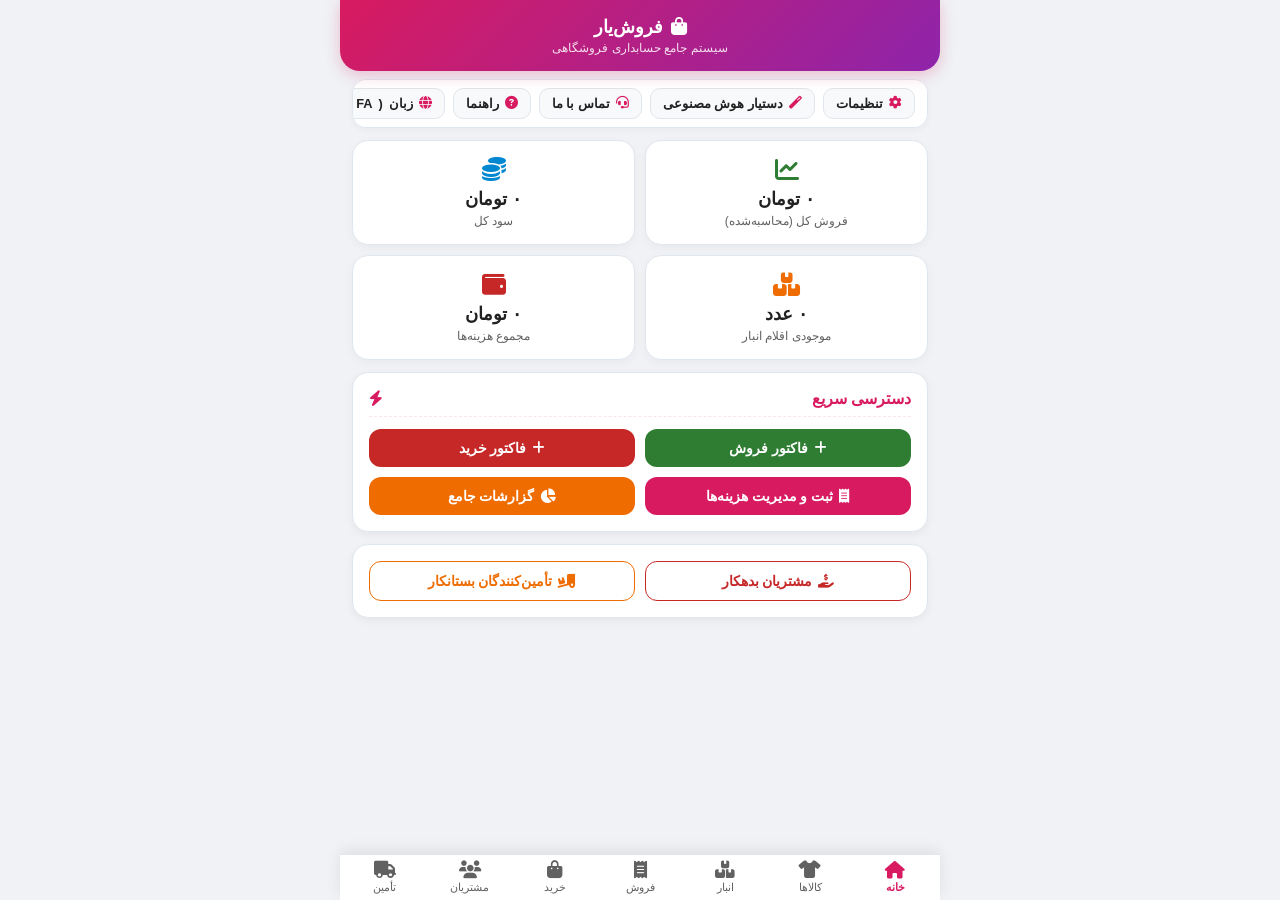
==== index.html @ d9fc2286 "Add files via upload" ====
<!DOCTYPE html>
<html lang="fa" dir="rtl">
<head>
  <meta charset="UTF-8">
  <meta name="viewport" content="width=device-width, initial-scale=1.0, maximum-scale=1.0, user-scalable=no">
  <!-- طراح و مالک معنوی: علی نصیری صومعه علیا -->
  <title>فروش‌یار - سیستم جامع حسابداری</title>
  <link rel="manifest" href="manifest.json">
  <meta name="theme-color" content="#d81b60">
  <link rel="icon" href="icon-192.png">
  <link href="https://cdn.jsdelivr.net/gh/rastikerdar/vazirmatn@v33.003/Vazirmatn-font-face.css" rel="stylesheet">
  <link rel="stylesheet" href="https://cdnjs.cloudflare.com/ajax/libs/font-awesome/6.4.0/css/all.min.css">
  <script src="https://cdnjs.cloudflare.com/ajax/libs/html2canvas/1.4.1/html2canvas.min.js"></script>
  <style>
    :root {
      --primary: #d81b60;
      --primary-light: #fce4ec;
      --secondary: #8e24aa;
      --bg: #f0f2f5;
      --surface: #ffffff;
      --surface-card: #f9fbfd;
      --text: #212121;
      --text-secondary: #616161;
      --border: #e0e6ed;
      --success: #2e7d32;
      --danger: #c62828;
      --warning: #ef6c00;
      --info: #0288d1;
    }

    * { box-sizing: border-box; -webkit-tap-highlight-color: transparent; }
    body { margin: 0; padding: 0; font-family: 'Vazirmatn', sans-serif; background: var(--bg); color: var(--text); overflow-x: hidden; }
    .app-container { max-width: 600px; margin: 0 auto; background: var(--bg); min-height: 100vh; padding-bottom: 90px; position: relative; }

    button, .btn, .sub-tool-btn, .nav-item, input, select, textarea {
      pointer-events: auto !important;
      cursor: pointer !important;
      position: relative;
      z-index: 10;
    }
    input, select, textarea { cursor: text !important; }

    .header { background: linear-gradient(135deg, var(--primary), var(--secondary)); color: white; padding: 16px; border-radius: 0 0 20px 20px; box-shadow: 0 4px 15px rgba(216,27,96,0.25); position: sticky; top: 0; z-index: 100; display: flex; flex-direction: column; align-items: center; justify-content: center; text-align: center; }
    .header-info { display: flex; flex-direction: column; align-items: center; justify-content: center; gap: 8px; width: 100%; }
    .header h1 { margin: 0; font-size: 1.15rem; display: flex; align-items: center; justify-content: center; gap: 8px; }
    .header p { margin: 2px 0 0; opacity: 0.85; font-size: 0.78rem; }
    .header img { height: 42px; width: 42px; object-fit: cover; border-radius: 50%; background: white; border: 2px solid #fff; box-shadow: 0 2px 8px rgba(0,0,0,0.15); }

    .sub-toolbar { background: var(--surface); padding: 8px 12px; margin: 8px 12px; border-radius: 14px; display: flex; gap: 8px; overflow-x: auto; box-shadow: 0 2px 6px rgba(0,0,0,0.04); border: 1px solid var(--border); white-space: nowrap; }
    .sub-toolbar::-webkit-scrollbar { display: none; }
    .sub-tool-btn { background: #f8f9fa; border: 1px solid var(--border); color: var(--text); padding: 7px 12px; border-radius: 10px; font-size: 0.8rem; font-family: inherit; font-weight: bold; display: inline-flex; align-items: center; gap: 6px; flex-shrink: 0; transition: all 0.2s; }
    .sub-tool-btn:active { background: var(--primary-light); color: var(--primary); border-color: var(--primary); }
    .sub-tool-btn i { color: var(--primary); }

    .section { display: none; }
    .section.active { display: block; }

    .card { background: var(--surface); margin: 12px; padding: 16px; border-radius: 16px; box-shadow: 0 3px 10px rgba(0,0,0,0.05); border: 1px solid var(--border); }
    .card-title { font-size: 0.98rem; font-weight: 700; margin-bottom: 12px; color: var(--primary); display: flex; align-items: center; justify-content: space-between; border-bottom: 1.5px dashed var(--primary-light); padding-bottom: 8px; }
    .stats-grid { display: grid; grid-template-columns: 1fr 1fr; gap: 10px; margin: 12px; }
    .stat-box { background: var(--surface); padding: 16px; border-radius: 16px; box-shadow: 0 3px 10px rgba(0,0,0,0.04); border: 1px solid var(--border); text-align: center; }
    .stat-box i { font-size: 1.5rem; margin-bottom: 8px; display: block; }
    .stat-box .value { font-size: 1.1rem; font-weight: 700; }
    .stat-box .label { font-size: 0.75rem; color: var(--text-secondary); margin-top: 4px; }
    .stat-box.sales i { color: var(--success); }
    .stat-box.profit i { color: var(--info); }
    .stat-box.expense i { color: var(--danger); }
    .stat-box.stock i { color: var(--warning); }

    .row-2 { display: grid; grid-template-columns: 1fr 1fr; gap: 10px; }
    .row-3 { display: grid; grid-template-columns: 1fr 1fr 1fr; gap: 6px; }
    .btn { border: none; padding: 11px 14px; border-radius: 12px; font-family: inherit; font-size: 0.88rem; display: inline-flex; align-items: center; justify-content: center; gap: 6px; font-weight: 700; color: white; width: 100%; transition: transform 0.1s, opacity 0.2s; user-select: none; z-index: 5; }
    .btn:active { transform: scale(0.96); opacity: 0.9; }
    .btn-success { background: var(--success); }
    .btn-danger { background: var(--danger); }
    .btn-warning { background: var(--warning); }
    .btn-primary { background: var(--primary); }
    .btn-info { background: var(--info); }
    .btn-secondary { background: #4a5568; }
    .btn-outline { background: transparent; border: 1.5px solid var(--border); color: var(--text); }
    .btn-sm { padding: 6px 10px; font-size: 0.78rem; width: auto; border-radius: 8px; }

    .btn-sticky-back {
      position: sticky;
      bottom: -1px;
      z-index: 50;
      background: var(--surface);
      padding: 10px 0 2px 0;
      border-top: 1px solid rgba(0,0,0,0.05);
      margin-top: 12px;
      box-shadow: 0 -4px 10px rgba(0,0,0,0.03);
    }

    .search-box { margin-bottom: 12px; display: flex; align-items: center; gap: 8px; }
    .search-box i { color: var(--primary); font-size: 1.1rem; }
    .search-input { flex: 1; padding: 10px 14px; border: 1.5px solid var(--border); border-radius: 12px; font-family: inherit; font-size: 0.9rem; outline: none; background: var(--surface); z-index: 5; }
    .search-input:focus { border-color: var(--primary); }

    .form-group { margin-bottom: 12px; }
    .form-label { display: block; font-size: 0.8rem; font-weight: 600; margin-bottom: 4px; color: var(--text-secondary); }
    .form-input, .form-select, .form-textarea { width: 100%; padding: 10px 12px; border: 1.5px solid var(--border); border-radius: 10px; font-family: inherit; font-size: 0.9rem; background: var(--surface); outline: none; z-index: 5; }
    .form-textarea { resize: vertical; min-height: 60px; }
    .form-input:focus, .form-select:focus, .form-textarea:focus { border-color: var(--primary); }

    .category-chips-container {
      display: flex;
      gap: 6px;
      overflow-x: auto;
      white-space: nowrap;
      margin-top: 6px;
      padding-bottom: 4px;
      scrollbar-width: none;
    }
    .category-chips-container::-webkit-scrollbar { display: none; }
    .category-chip {
      background: var(--primary-light);
      color: var(--primary);
      border: 1px solid var(--border);
      padding: 5px 10px;
      border-radius: 14px;
      font-size: 0.78rem;
      font-weight: bold;
      cursor: pointer;
      display: inline-flex;
      align-items: center;
      gap: 6px;
      flex-shrink: 0;
      transition: all 0.2s;
      user-select: none;
    }
    .category-chip:active { background: var(--primary); color: white; }
    .category-chip .delete-chip {
      font-size: 0.7rem;
      opacity: 0.7;
      border-radius: 50%;
      padding: 1px 4px;
      transition: opacity 0.2s;
    }
    .category-chip .delete-chip:hover {
      opacity: 1;
      background: rgba(198, 40, 40, 0.15);
      color: var(--danger);
    }

    .switch-label { display: flex; align-items: center; justify-content: space-between; background: #f8f9fa; border: 1px solid var(--border); padding: 8px 12px; border-radius: 10px; cursor: pointer; margin-bottom: 10px; }
    .switch-label span { font-size: 0.85rem; font-weight: bold; }
    .switch-inp { position: relative; width: 44px; height: 24px; -webkit-appearance: none; appearance: none; background: #ccc; outline: none; border-radius: 12px; cursor: pointer; transition: background 0.3s; }
    .switch-inp:checked { background: var(--primary); }
    .switch-inp::before { content: ''; position: absolute; width: 20px; height: 20px; border-radius: 50%; top: 2px; right: 2px; background: white; transition: transform 0.3s; }
    [dir="ltr"] .switch-inp::before { left: 2px; right: auto; }
    .switch-inp:checked::before { transform: translateX(-20px); }
    [dir="ltr"] .switch-inp:checked::before { transform: translateX(20px); }

    .dynamic-item-card { background: #fdfdfd; border: 1.5px solid #e0e0e0; border-radius: 12px; padding: 10px 12px; margin-bottom: 8px; display: flex; justify-content: space-between; align-items: center; }
    .dynamic-item-title { font-weight: 700; font-size: 0.9rem; color: var(--text); }
    .dynamic-item-sub { font-size: 0.78rem; color: var(--text-secondary); margin-top: 2px; }

    .list-container { max-height: none; overflow: visible; border-radius: 12px; border: 1px solid var(--border); }
    .list-row { display: flex; justify-content: space-between; align-items: center; padding: 12px 14px; border-bottom: 1px solid var(--border); font-size: 0.88rem; background: var(--surface); }
    .list-row:nth-child(even) { background: #f8f9fa; }
    .list-row:last-child { border-bottom: none; }

    .badge { padding: 3px 8px; border-radius: 6px; font-size: 0.72rem; font-weight: bold; }
    .badge-success { background: #e8f5e9; color: var(--success); }
    .badge-danger { background: #ffebee; color: var(--danger); }
    .badge-info { background: #e1f5fe; color: var(--info); }

    .modal { display: none; position: fixed; top: 0; left: 0; width: 100%; height: 100%; background: rgba(0,0,0,0.5); z-index: 2000; align-items: center; justify-content: center; padding: 16px; }
    .modal.active { display: flex !important; }
    .modal-content { background: var(--surface); width: 100%; max-width: 520px; padding: 20px; border-radius: 20px; max-height: 90vh; overflow-y: auto; z-index: 2001; position: relative; }

    .invoice-box { background: #ffffff; color: #212121; padding: 12px 16px; border-radius: 16px; border: 2px dashed #d81b60; font-size: 0.88rem; box-shadow: 0 4px 15px rgba(0,0,0,0.08); text-align: center; }
    .invoice-header { text-align: center; padding-bottom: 4px; margin-bottom: 4px; background: #ffffff; display: flex; flex-direction: column; align-items: center; gap: 4px; }
    .invoice-header img { width: 50px; height: 50px; border-radius: 50%; object-fit: cover; border: 2px solid var(--primary); margin-bottom: 2px; }
    .invoice-divider { color: var(--primary); font-weight: bold; margin: 4px 0; font-size: 0.82rem; text-align: center; }
    .invoice-section-title { font-weight: bold; color: var(--primary); margin-top: 4px; margin-bottom: 2px; text-align: center; font-size: 0.82rem; }
    .invoice-row { display: flex; justify-content: space-between; padding: 3px 0; border-bottom: 0.5px dashed #eee; font-size: 0.84rem; background: #ffffff; color: #212121; text-align: right; }
    [dir="ltr"] .invoice-row { text-align: left; }
    .invoice-footer-section { margin-top: 6px; font-size: 0.76rem; color: #555; text-align: center; line-height: 1.4; }
    .invoice-link-row { display: flex; justify-content: center; flex-wrap: wrap; gap: 6px; margin-top: 2px; }

    .calendar-container { background: var(--surface); border-radius: 16px; padding: 14px; box-shadow: 0 2px 8px rgba(0,0,0,0.06); }
    .calendar-header { display: flex; justify-content: space-between; align-items: center; margin-bottom: 12px; }
    .calendar-grid { display: grid; grid-template-columns: repeat(7, 1fr); gap: 4px; text-align: center; }
    .calendar-day-head { font-size: 0.75rem; font-weight: bold; color: var(--text-secondary); padding: 4px 0; }
    .calendar-day { font-size: 0.85rem; padding: 8px 0; border-radius: 10px; border: 1px solid #f0f0f0; cursor: pointer; background: #fff; transition: background 0.2s; position: relative; }
    .calendar-day:active, .calendar-day.selected { background: var(--primary-light); border-color: var(--primary); font-weight: bold; color: var(--primary); }

    details.cal-accordion { background: #fafafa; border: 1px solid var(--border); border-radius: 10px; margin-bottom: 6px; padding: 8px 12px; font-size: 0.84rem; }
    details.cal-accordion summary { font-weight: bold; color: var(--primary); cursor: pointer; outline: none; }

    .bottom-nav { position: fixed; bottom: 0; left: 50%; transform: translateX(-50%); width: 100%; max-width: 600px; background: var(--surface); display: flex; justify-around: space-around; padding: 6px 2px; border-top: 1px solid var(--border); box-shadow: 0 -4px 15px rgba(0,0,0,0.08); z-index: 1000; }
    .nav-item { display: flex; flex-direction: column; align-items: center; color: var(--text-secondary); text-decoration: none; font-size: 0.68rem; gap: 2px; flex: 1; cursor: pointer; text-align: center; user-select: none; }
    .nav-item i { font-size: 1.1rem; }
    .nav-item.active { color: var(--primary); font-weight: 700; }

    .input-row-group { display: flex; gap: 6px; margin-bottom: 6px; align-items: center; }
    .checkbox-item { display: flex; align-items: center; gap: 6px; font-size: 0.82rem; cursor: pointer; white-space: nowrap; }
    .checkbox-item input { width: 16px; height: 16px; accent-color: var(--primary); }

    .lang-option { display: flex; align-items: center; justify-content: space-between; padding: 12px 16px; border-radius: 12px; border: 1.5px solid var(--border); margin-bottom: 8px; cursor: pointer; font-weight: bold; }
    .lang-option.active { border-color: var(--primary); background: var(--primary-light); color: var(--primary); }
    .lang-option .fa-check { display: none; }
    .lang-option.active .fa-check { display: inline-block; color: var(--primary); }

    .avatar-preview { width: 50px; height: 50px; border-radius: 50%; object-fit: cover; border: 1.5px solid var(--primary); margin-top: 6px; }

    .help-card { background: #fafafa; border: 1px solid var(--border); border-radius: 12px; padding: 12px; margin-bottom: 10px; }
    .help-card h4 { margin: 0 0 6px 0; color: var(--primary); font-size: 0.9rem; display: flex; align-items: center; gap: 6px; }
    .help-card p { margin: 0; font-size: 0.82rem; color: var(--text-secondary); line-height: 1.5; }

    .sticky-ledger-summary {
      position: sticky;
      top: 0;
      z-index: 10;
      background: #ffffff;
      padding: 12px;
      border-radius: 12px;
      border: 1.5px solid var(--primary-light);
      box-shadow: 0 4px 10px rgba(0,0,0,0.05);
      margin-bottom: 12px;
    }

    .chart-container { display: flex; flex-direction: column; gap: 12px; padding: 10px 0; }
    .chart-bar-wrap { display: flex; flex-direction: column; gap: 4px; }
    .chart-label-row { display: flex; justify-content: space-between; font-size: 0.8rem; font-weight: bold; }
    .chart-bar-bg { background: #e9ecef; height: 16px; border-radius: 8px; overflow: hidden; position: relative; }
    .chart-bar-fill { height: 100%; border-radius: 8px; transition: width 0.5s ease-in-out; }

    @media print {
      body * { visibility: hidden; }
      #invoice-print-area, #invoice-print-area * { visibility: visible; }
      #invoice-print-area { position: absolute; left: 0; top: 0; width: 100%; border: none !important; box-shadow: none !important; }
    }
  </style>
</head>
<body>

<div class="app-container">
  <div class="header">
    <div class="header-info">
      <img id="header-logo" src="" alt="لوگو" style="display:none">
      <div>
        <h1 id="header-title"><i class="fas fa-shopping-bag"></i> فروش‌یار</h1>
        <p id="header-subtitle" data-i18n="subtitle">سیستم جامع حسابداری فروشگاهی</p>
      </div>
    </div>
  </div>

  <div class="sub-toolbar">
    <button class="sub-tool-btn" onclick="showSection('sec-more', this)"><i class="fas fa-cog text-primary"></i> <span data-i18n="nav_more">بیشتر / تنظیمات</span></button>
    <button class="sub-tool-btn" onclick="openModal('modal-ai')"><i class="fas fa-magic text-warning"></i> <span data-i18n="ai_assistant">دستیار هوش مصنوعی</span></button>
    <button class="sub-tool-btn" onclick="openModal('modal-creator')"><i class="fas fa-headset"></i> <span data-i18n="contact_us">تماس با ما</span></button>
    <button class="sub-tool-btn" onclick="openModal('modal-help')"><i class="fas fa-question-circle"></i> <span data-i18n="help">راهنما</span></button>
    <button class="sub-tool-btn" onclick="openModal('modal-lang')"><i class="fas fa-globe"></i> <span data-i18n="language">زبان</span> (<span id="current-lang-btn">FA</span>)</button>
  </div>

  <!-- DASHBOARD -->
  <div id="sec-dashboard" class="section active">
    <div class="stats-grid">
      <div class="stat-box sales">
        <i class="fas fa-chart-line"></i>
        <div class="value" id="dash-sales">۰ تومان</div>
        <div class="label" data-i18n="total_sales">فروش کل (محاسبه‌شده)</div>
      </div>
      <div class="stat-box profit">
        <i class="fas fa-coins"></i>
        <div class="value" id="dash-profit">۰ تومان</div>
        <div class="label" data-i18n="total_profit">سود کل</div>
      </div>
      <div class="stat-box stock">
        <i class="fas fa-boxes"></i>
        <div class="value" id="dash-stock">۰ عدد</div>
        <div class="label" data-i18n="stock_items">موجودی اقلام انبار</div>
      </div>
      <div class="stat-box expense">
        <i class="fas fa-wallet"></i>
        <div class="value" id="dash-expense">۰ تومان</div>
        <div class="label" data-i18n="total_expenses">مجموع هزینه‌ها</div>
      </div>
    </div>

    <div class="card">
      <div class="card-title"><span data-i18n="quick_access">دسترسی سریع</span><i class="fas fa-bolt"></i></div>
      <div class="row-2">
        <button class="btn btn-success" onclick="openSaleModal()"><i class="fas fa-plus"></i> <span data-i18n="sale_invoice">فاکتور فروش</span></button>
        <button class="btn btn-danger" onclick="openPurchaseModal()"><i class="fas fa-plus"></i> <span data-i18n="purchase_invoice">فاکتور خرید</span></button>
      </div>
      <div style="height:10px"></div>
      <div class="row-2">
        <button class="btn btn-primary" onclick="openExpenseManagerModal()"><i class="fas fa-receipt"></i> <span data-i18n="manage_expenses">ثبت و مدیریت هزینه‌ها</span></button>
        <button class="btn btn-warning" onclick="showSection('sec-reports', document.querySelectorAll('.nav-item')[7])"><i class="fas fa-chart-pie"></i> <span data-i18n="reports">گزارشات جامع</span></button>
      </div>
    </div>

    <div class="card">
      <div class="row-2">
        <button class="btn btn-outline" style="border-color:var(--danger); color:var(--danger);" onclick="toggleHomeSection('dash-debtors-wrap')">
          <i class="fas fa-hand-holding-usd"></i> <span data-i18n="debtor_customers">مشتریان بدهکار</span>
        </button>
        <button class="btn btn-outline" style="border-color:var(--warning); color:var(--warning);" onclick="toggleHomeSection('dash-creditors-wrap')">
          <i class="fas fa-truck-loading"></i> <span data-i18n="creditor_suppliers">تأمین‌کنندگان بستانکار</span>
        </button>
      </div>

      <div id="dash-debtors-wrap" style="display:none; margin-top:14px;">
        <div class="card-title" style="font-size:0.9rem; color:var(--danger);" data-i18n="debtors_list">لیست مشتریان بدهکار</div>
        <div id="dash-debtors" class="list-container"></div>
      </div>

      <div id="dash-creditors-wrap" style="display:none; margin-top:14px;">
        <div class="card-title" style="font-size:0.9rem; color:var(--warning);" data-i18n="creditors_list">لیست تأمین‌کنندگان بستانکار</div>
        <div id="dash-creditors" class="list-container"></div>
      </div>
    </div>
  </div>

  <!-- PRODUCTS -->
  <div id="sec-products" class="section">
    <div class="card" style="background: #fdfbf7; border: 1.5px solid #ffe0b2;">
      <div class="card-title" style="color: var(--warning); font-size: 0.92rem;">
        <span data-i18n="global_profit_title">اعمال سود درصدی کلی بر تمام کالاها</span>
        <i class="fas fa-calculator"></i>
      </div>
      
      <label class="switch-label">
        <span data-i18n="global_profit_toggle">فعال‌سازی محاسبه سود درصدی انبار</span>
        <input type="checkbox" id="global-profit-switch" class="switch-inp" onchange="toggleGlobalProfitInput()">
      </label>

      <div id="global-profit-panel" style="display:none; margin-top:8px;">
        <div class="input-row-group">
          <input type="number" id="global-profit-percent" class="form-input" placeholder="درصد سود (مثلا ۲۰)" style="flex:2;">
          <button class="btn btn-warning btn-sm" onclick="applyGlobalProfitMargin()" style="flex:1.5;"><i class="fas fa-percentage"></i> <span data-i18n="calc_stock">محاسبه انبار</span></button>
        </div>
      </div>
    </div>

    <div class="card">
      <div class="card-title">
        <span data-i18n="manage_products">مدیریت کالاها</span>
        <button class="btn btn-primary btn-sm" onclick="openProductModal()"><i class="fas fa-plus"></i> <span data-i18n="new_product">کالا جدید</span></button>
      </div>
      
      <div class="row-2" style="margin-bottom:12px;">
        <div class="search-box" style="margin:0;">
          <i class="fas fa-search"></i>
          <input type="text" id="search-product" class="search-input" data-i18n-placeholder="search_product_ph" placeholder="جستجوی نام کالا..." oninput="renderProducts()">
        </div>
        <select id="filter-product-cat" class="form-select" onchange="renderProducts()">
          <option value="" data-i18n="all_categories">همه دسته‌بندی‌ها</option>
        </select>
      </div>

      <div id="products-list" class="list-container"></div>
    </div>
  </div>

  <!-- STOCK -->
  <div id="sec-stock" class="section">
    <div class="card">
      <div class="card-title"><span data-i18n="stock_kardex">موجودی انبار و کاردکس</span><i class="fas fa-boxes"></i></div>
      <div class="row-2" style="margin-bottom:12px;">
        <div class="search-box" style="margin:0;">
          <i class="fas fa-search"></i>
          <input type="text" id="search-stock" class="search-input" data-i18n-placeholder="search_stock_ph" placeholder="جستجو در انبار..." oninput="renderStock()">
        </div>
        <select id="filter-stock-cat" class="form-select" onchange="renderStock()">
          <option value="" data-i18n="all_categories">همه دسته‌بندی‌ها</option>
        </select>
      </div>
      <div id="stock-list" class="list-container"></div>
    </div>
  </div>

  <!-- SALES -->
  <div id="sec-sales" class="section">
    <div class="card">
      <div class="card-title">
        <span data-i18n="sales_invoices">فاکتورهای فروش</span>
        <button class="btn btn-success btn-sm" onclick="openSaleModal()"><i class="fas fa-plus"></i> <span data-i18n="new_invoice">فاکتور جدید</span></button>
      </div>
      <div class="search-box">
        <i class="fas fa-search"></i>
        <input type="text" id="search-sale" class="search-input" data-i18n-placeholder="search_sale_ph" placeholder="جستجوی فاکتور فروش..." oninput="renderSales()">
      </div>
      <div id="sales-list" class="list-container"></div>
    </div>
  </div>

  <!-- PURCHASES -->
  <div id="sec-purchases" class="section">
    <div class="card">
      <div class="card-title">
        <span data-i18n="purchase_invoices">فاکتورهای خرید</span>
        <button class="btn btn-danger btn-sm" onclick="openPurchaseModal()"><i class="fas fa-plus"></i> <span data-i18n="new_purchase_invoice">فاکتور خرید جدید</span></button>
      </div>
      <div class="search-box">
        <i class="fas fa-search"></i>
        <input type="text" id="search-purchase" class="search-input" data-i18n-placeholder="search_purchase_ph" placeholder="جستجوی فاکتور خرید..." oninput="renderPurchases()">
      </div>
      <div id="purchases-list" class="list-container"></div>
    </div>
  </div>

  <!-- CUSTOMERS -->
  <div id="sec-customers" class="section">
    <div class="card">
      <div class="card-title">
        <span data-i18n="customers">مشتریان</span>
        <div style="display:flex; gap:6px;">
          <button class="btn btn-warning btn-sm" onclick="pickContact('customer')"><i class="fas fa-address-book"></i> <span data-i18n="pick_contacts">انتخاب مخاطبین</span></button>
          <button class="btn btn-primary btn-sm" onclick="openCustomerModal()"><i class="fas fa-plus"></i> <span data-i18n="btn_new">جدید</span></button>
        </div>
      </div>
      <div class="search-box">
        <i class="fas fa-search"></i>
        <input type="text" id="search-customer" class="search-input" data-i18n-placeholder="search_customer_ph" placeholder="جستجوی مشتری..." oninput="renderCustomers()">
      </div>
      <div id="customers-list" class="list-container"></div>
    </div>
  </div>

  <!-- SUPPLIERS -->
  <div id="sec-suppliers" class="section">
    <div class="card">
      <div class="card-title">
        <span data-i18n="suppliers">تأمین‌کنندگان</span>
        <div style="display:flex; gap:6px;">
          <button class="btn btn-warning btn-sm" onclick="pickContact('supplier')"><i class="fas fa-address-book"></i> <span data-i18n="pick_contacts">انتخاب مخاطبین</span></button>
          <button class="btn btn-primary btn-sm" onclick="openSupplierModal()"><i class="fas fa-plus"></i> <span data-i18n="btn_new">جدید</span></button>
        </div>
      </div>
      <div class="search-box">
        <i class="fas fa-search"></i>
        <input type="text" id="search-supplier" class="search-input" data-i18n-placeholder="search_supplier_ph" placeholder="جستجوی تأمین‌کننده..." oninput="renderSuppliers()">
      </div>
      <div id="suppliers-list" class="list-container"></div>
    </div>
  </div>

  <!-- SETTINGS -->
  <div id="sec-more" class="section" style="background: linear-gradient(135deg, #fce4ec 0%, #f3e5f5 100%); padding: 8px 0; border-radius: 16px;">
    
    <div class="card">
      <div class="card-title"><span data-i18n="store_settings">تنظیمات عمومی فروشگاه</span><i class="fas fa-cog"></i></div>
      <div class="form-group"><label class="form-label" data-i18n="store_name">نام فروشگاه / عنوان</label><input type="text" id="cfg-title" class="form-input"></div>
      <div class="form-group"><label class="form-label" data-i18n="invoice_subtitle">زیرعنوان فاکتور</label><input type="text" id="cfg-subtitle" class="form-input"></div>
      
      <div class="form-group">
        <label class="form-label" data-i18n="default_language">زبان پیش‌فرض برنامه / Default Language</label>
        <div class="row-2">
          <div class="lang-option" id="cfg-lang-fa" onclick="setLanguage('fa')" style="margin-bottom:0; justify-content:center; text-align:center;"><span>فارسی (FA)</span></div>
          <div class="lang-option" id="cfg-lang-en" onclick="setLanguage('en')" style="margin-bottom:0; justify-content:center; text-align:center;"><span>English (EN)</span></div>
        </div>
      </div>

      <div class="form-group" style="margin-top:12px;">
        <label class="form-label" data-i18n="store_logo">لوگوی فروشگاه</label>
        <div style="position: relative; overflow: hidden; display: inline-block; width: 100%;">
          <button class="btn btn-outline" style="width: 100%; justify-content: flex-start; gap: 10px; background: #fff; color: var(--text-secondary); border: 1.5px solid var(--border);">
            <i class="fas fa-folder-open" style="color: var(--primary);"></i>
            <span id="logo-file-label" data-i18n="choose_file">انتخاب فایل</span>
          </button>
          <input type="file" id="cfg-logo-file" accept="image/*" style="position: absolute; left: 0; top: 0; opacity: 0; width: 100%; height: 100%; cursor: pointer;" onchange="handleLogoFileChange(event)">
        </div>
      </div>
    </div>

    <div class="card">
      <div class="card-title"><span><i class="fas fa-credit-card"></i> <span data-i18n="manage_banks">مدیریت حساب‌های بانکی</span></span><i class="fas fa-university"></i></div>
      <p style="font-size: 0.78rem; color: var(--text-secondary); margin-bottom: 10px;" data-i18n="bank_help">با انتخاب چک‌باکس، حساب بانکی و شماره شبا در فاکتورها درج می‌شود.</p>
      <div id="bank-accounts-list"></div>
      <button class="btn btn-outline btn-sm" type="button" onclick="addBankInputRow()" style="margin-top:8px;"><i class="fas fa-plus"></i> <span data-i18n="add_bank">افزودن حساب بانکی جدید</span></button>
    </div>

    <div class="card">
      <div class="card-title"><span><i class="fab fa-bitcoin"></i> <span data-i18n="manage_crypto">مدیریت آدرس‌های رمزارز (Crypto)</span></span><i class="fas fa-wallet"></i></div>
      <p style="font-size: 0.78rem; color: var(--text-secondary); margin-bottom: 10px;" data-i18n="crypto_help">با انتخاب چک‌باکس، آدرس کیف‌پول رمزارز در فاکتورها درج خواهد شد.</p>
      <div id="crypto-addresses-list"></div>
      <button class="btn btn-outline btn-sm" type="button" onclick="addCryptoAddressRow()" style="margin-top:8px;"><i class="fas fa-plus"></i> <span data-i18n="add_crypto">افزودن آدرس رمزارز جدید</span></button>
    </div>

    <div class="card">
      <div class="card-title"><span><i class="fas fa-phone-alt"></i> <span data-i18n="manage_phones">مدیریت شماره‌های تماس</span></span><i class="fas fa-phone-square"></i></div>
      <p style="font-size: 0.78rem; color: var(--text-secondary); margin-bottom: 10px;" data-i18n="phone_help">با انتخاب چک‌باکس، این شماره تماس در فاکتورها درج خواهد شد.</p>
      <div id="store-phones-list"></div>
      <button class="btn btn-outline btn-sm" type="button" onclick="addStorePhoneRow()" style="margin-top:8px;"><i class="fas fa-plus"></i> <span data-i18n="add_phone_new">افزودن شماره تماس جدید</span></button>
    </div>

    <div class="card">
      <div class="card-title"><span><i class="fas fa-map-marker-alt"></i> <span data-i18n="manage_addresses">مدیریت آدرس‌های فروشگاه</span></span><i class="fas fa-location-arrow"></i></div>
      <p style="font-size: 0.78rem; color: var(--text-secondary); margin-bottom: 10px;" data-i18n="addr_help">با انتخاب چک‌باکس، آدرس انتخاب‌شده در فاکتورها درج خواهد شد.</p>
      <div id="store-addresses-standalone-list"></div>
      <button class="btn btn-outline btn-sm" type="button" onclick="addStoreStandaloneAddressRow()" style="margin-top:8px;"><i class="fas fa-plus"></i> <span data-i18n="add_address">افزودن آدرس جدید</span></button>
    </div>

    <div class="card">
      <div class="card-title"><span><i class="fas fa-share-alt"></i> <span data-i18n="manage_socials">ارتباط با فروشنده</span></span><i class="fas fa-globe"></i></div>
      <p style="font-size: 0.78rem; color: var(--text-secondary); margin-bottom: 10px;" data-i18n="social_help">شبکه اجتماعی یا راه ارتباطی مورد نظر را انتخاب کرده و آدرس آن را وارد کنید.</p>
      <div id="store-socials-list"></div>
      <button class="btn btn-outline btn-sm" type="button" onclick="addStoreSocialRow()" style="margin-top:8px;"><i class="fas fa-plus"></i> <span data-i18n="add_social">افزودن شبکه اجتماعی جدید</span></button>
    </div>

    <div class="card">
      <button class="btn btn-primary" onclick="saveSettings()" data-i18n="save_all_settings"><i class="fas fa-save"></i> ذخیره تمام تنظیمات</button>
    </div>

    <div class="card">
      <div class="card-title"><span><i class="fas fa-database"></i> <span data-i18n="backup_restore">پشتیبان‌گیری و بازیابی</span></span><i class="fas fa-server"></i></div>
      <button class="btn btn-warning" onclick="exportBackup()" style="margin-bottom:10px;"><i class="fas fa-download"></i> <span data-i18n="export_backup">ذخیره فایل پشتیبان (Backup)</span></button>
      <div class="form-group">
        <label class="form-label"><i class="fas fa-file-import"></i> <span data-i18n="select_backup">انتخاب فایل پشتیبان (JSON)</span></label>
        <div style="position: relative; overflow: hidden; display: inline-block; width: 100%;">
          <button class="btn btn-outline" style="width: 100%; justify-content: flex-start; gap: 10px; background: #fff; color: var(--text-secondary); border: 1.5px solid var(--border);">
            <i class="fas fa-folder-open" style="color: var(--primary);"></i>
            <span id="restore-file-label" data-i18n="choose_file">انتخاب فایل</span>
          </button>
          <input type="file" id="restore-file-input" accept=".json" style="position: absolute; left: 0; top: 0; opacity: 0; width: 100%; height: 100%; cursor: pointer;" onchange="handleRestoreFileChange(event)">
        </div>
        <div id="restore-file-status" style="font-size: 0.75rem; color: var(--text-secondary); margin-top: 4px;"></div>
      </div>
      <button class="btn btn-danger btn-sm" onclick="resetAppData()" style="margin-top:10px; width:100%;"><i class="fas fa-undo"></i> <span data-i18n="reset_app">بازنشانی کامل اطلاعات برنامه</span></button>
    </div>
  </div>

  <!-- REPORTS & CHARTS -->
  <div id="sec-reports" class="section">
    <div class="card">
      <div class="card-title">
        <span data-i18n="reports">گزارش جامع مالی و عملکرد</span>
        <button class="btn btn-primary btn-sm" onclick="openModal('modal-calendar')"><i class="fas fa-calendar-alt"></i> <span data-i18n="calendar">تقویم</span></button>
      </div>
      <div class="form-group">
        <label class="form-label" data-i18n="select_period">تعیین بازه زمانی جهت گزارش‌گیری</label>
        <select id="report-period" class="form-select" onchange="renderReports()">
          <option value="today" data-i18n="period_today">امروز</option>
          <option value="7days" data-i18n="period_7days">۷ روز اخیر</option>
          <option value="30days" data-i18n="period_30days">۳۰ روز اخیر</option>
          <option value="all" selected data-i18n="period_all">کل دوره‌ها (همه‌زمان)</option>
        </select>
      </div>
      <div id="reports-detail" class="list-container" style="padding: 10px;"></div>
      
      <div style="margin-top: 16px;">
        <div style="font-weight: bold; font-size: 0.88rem; color: var(--primary); margin-bottom: 8px;"><i class="fas fa-chart-bar"></i> <span data-i18n="financial_chart_title">نمودار مقایسه‌ای مالی</span></div>
        <div id="financial-chart-view" class="chart-container"></div>
      </div>

      <div style="height:12px;"></div>
      <div class="btn-sticky-back">
        <button class="btn btn-outline" onclick="showSection('sec-dashboard', document.querySelectorAll('.nav-item')[0])"><i class="fas fa-arrow-right"></i> <span data-i18n="back_to_home">بازگشت به صفحه اصلی</span></button>
      </div>
    </div>
  </div>
</div>

<!-- MODALS -->

<!-- MODAL CREATOR -->
<div id="modal-creator" class="modal">
  <div class="modal-content" style="text-align: center;">
    <div class="card-title">
      <span><i class="fas fa-user-shield text-primary"></i> <span data-i18n="contact_creator">تماس با سازنده نرم‌افزار</span></span>
      <i class="fas fa-times" style="cursor:pointer;" onclick="closeModal('modal-creator')"></i>
    </div>
    <div style="margin-bottom: 12px; display: flex; justify-content: center; align-items: center;">
      <div style="width: 90px; height: 90px; border-radius: 50%; background: var(--primary-light); border: 3px solid var(--primary); display: flex; align-items: center; justify-content: center; box-shadow: 0 4px 12px rgba(0,0,0,0.18); overflow: hidden;">
        <img src="ALI NASIRI.jpg" alt="علی نصیری صومعه علیا" style="width: 100%; height: 100%; object-fit: cover;" onerror="this.style.display='none'; this.nextElementSibling.style.display='flex';">
        <div style="display: none; width: 100%; height: 100%; align-items: center; justify-content: center; color: var(--primary); font-size: 2.2rem;">
          <i class="fas fa-user-tie"></i>
        </div>
      </div>
    </div>
    <h3 style="margin: 5px 0 2px 0; font-size: 1.05rem; color: var(--primary);">علی نصیری صومعه علیا</h3>
    <p style="margin: 0 0 14px 0; font-size: 0.8rem; color: var(--text-secondary);" data-i18n="creator_desc">طراح، معمار نرم‌افزار و توسعه‌دهنده سیستم جامع فروش‌یار</p>
    
    <div style="display: flex; flex-direction: column; gap: 8px; text-align: right;" id="creator-social-links-container"></div>
    <div class="btn-sticky-back">
      <button class="btn btn-outline" onclick="closeModal('modal-creator')"><i class="fas fa-arrow-right"></i> <span data-i18n="back">بازگشت</span></button>
    </div>
  </div>
</div>

<!-- MODAL AI -->
<div id="modal-ai" class="modal">
  <div class="modal-content">
    <div class="card-title">
      <span><i class="fas fa-brain text-primary"></i> <span data-i18n="ai_assistant_title">دستیار هوشمند فروش‌یا‌ر (AI)</span></span>
      <i class="fas fa-times" style="cursor:pointer;" onclick="closeModal('modal-ai')"></i>
    </div>
    <div id="ai-content-body" style="font-size:0.86rem; line-height:1.6; color:#333;"></div>
    <div class="btn-sticky-back">
      <button class="btn btn-outline" onclick="closeModal('modal-ai')"><i class="fas fa-arrow-right"></i> <span data-i18n="back">بازگشت</span></button>
    </div>
  </div>
</div>

<!-- MODAL LEDGER -->
<div id="modal-ledger" class="modal">
  <div class="modal-content" id="ledger-printable-area">
    <div class="card-title" id="ledger-modal-header-actions">
      <span id="ledger-modal-title" data-i18n="ledger_account">دفتر حساب مخاطب</span>
      <i class="fas fa-times" style="cursor:pointer;" onclick="closeModal('modal-ledger')"></i>
    </div>
    <div class="sticky-ledger-summary" id="sticky-ledger-summary">
      <div style="display:flex; justify-content:space-between; align-items:center; font-size:0.85rem; margin-bottom:4px;">
        <span id="ledger-total-label" data-i18n="ledger_total_bal">مجموع مانده حساب:</span>
        <b id="ledger-summary-total" style="font-size:0.95rem;">۰ تومان</b>
      </div>
      <div style="display:flex; justify-content:space-between; align-items:center; font-size:0.75rem; color:var(--text-secondary);">
        <span id="ledger-summary-count">تعداد تراکنش‌ها: ۰</span>
        <span id="ledger-summary-status" class="badge">وضعیت: تسویه</span>
      </div>
    </div>

    <div class="card hide-on-capture" id="ledger-form-section" style="margin:0 0 12px 0; padding:12px; background:#f8f9fa; border:1px solid #e2e8f0;">
      <div style="font-size:0.85rem; font-weight:bold; margin-bottom:8px; color:var(--primary);" id="ledger-trans-title" data-i18n="record_payment_title">ثبت تسویه / دریافت وجه</div>
      <input type="hidden" id="ledger-party-name">
      <input type="hidden" id="ledger-party-type">
      
      <div class="row-2">
        <div class="form-group" style="margin-bottom:6px;">
          <label class="form-label" id="ledger-amount-label" data-i18n="amount_received">مبلغ دریافتی نقدی / کارت (تومان)</label>
          <input type="number" id="ledger-trans-amount" class="form-input" data-i18n-placeholder="ph_amount" placeholder="" oninput="checkLedgerInputRule()" onfocus="checkLedgerInputRule()">
        </div>
        <div class="form-group" style="margin-bottom:6px;">
          <label class="form-label" id="ledger-excess-label" data-i18n="excess_amount">مازاد دریافت (تومان)</label>
          <input type="number" id="ledger-trans-excess" class="form-input" data-i18n-placeholder="ph_excess" placeholder="" oninput="onLedgerExcessChange()">
        </div>
      </div>

      <div class="form-group" style="margin-bottom:8px;">
        <label class="form-label" data-i18n="trans_desc">شرح تراکنش</label>
        <input type="text" id="ledger-trans-desc" class="form-input">
      </div>
      <button class="btn btn-success btn-sm" type="button" onclick="saveLedgerTransaction()"><i class="fas fa-check-circle"></i> <span data-i18n="save_in_ledger">ثبت در دفتر حساب</span></button>
    </div>

    <div class="card hide-on-capture" style="margin:0 0 10px 0; padding:8px 12px;">
      <div class="row-2">
        <select id="ledger-filter-count" class="form-select" style="padding:6px; font-size:0.78rem;" onchange="renderLedgerContentList()">
          <option value="all" data-i18n="all_transactions">همه تراکنش‌ها</option>
          <option value="3" data-i18n="recent_3">۳ حساب اخیر</option>
          <option value="7" data-i18n="recent_7">۷ حساب اخیر</option>
        </select>
        <select id="ledger-filter-time" class="form-select" style="padding:6px; font-size:0.78rem;" onchange="renderLedgerContentList()">
          <option value="all" data-i18n="period_all">همه زمان‌ها</option>
          <option value="7days" data-i18n="period_7days">۷ روز اخیر</option>
          <option value="30days" data-i18n="period_30days">۳۰ روز اخیر</option>
        </select>
      </div>
    </div>

    <div id="ledger-content" class="list-container" style="padding:10px;"></div>
    
    <div class="row-3 hide-on-capture" id="ledger-action-buttons" style="margin-top: 10px;">
      <button class="btn btn-info btn-sm" onclick="shareLedgerAsText()"><i class="fas fa-comment-alt"></i> <span data-i18n="send_text">ارسال متنی</span></button>
      <button class="btn btn-success btn-sm" onclick="shareLedgerAsImage()"><i class="fas fa-image"></i> <span data-i18n="send_image">ارسال تصویری (۶ قلم)</span></button>
      <button class="btn btn-secondary btn-sm" onclick="printElement('ledger-printable-area')"><i class="fas fa-print"></i> <span data-i18n="print">چاپ</span></button>
    </div>
    
    <div class="btn-sticky-back hide-on-capture">
      <button class="btn btn-outline" id="ledger-back-btn" onclick="closeModal('modal-ledger')"><i class="fas fa-arrow-right"></i> <span data-i18n="back">بازگشت</span></button>
    </div>
  </div>
</div>

<div id="modal-help" class="modal">
  <div class="modal-content">
    <div class="card-title"><span data-i18n="help_guide_title">راهنمای جامع فروش‌یار</span><i class="fas fa-times" style="cursor:pointer;" onclick="closeModal('modal-help')"></i></div>
    <div id="help-cards-container">
      <div class="help-card">
        <h4><i class="fas fa-tshirt"></i> <span data-i18n="help_item_1_title">۱. مدیریت کالاها و انبار</span></h4>
        <p data-i18n="help_item_1_desc">محصولات را همراه با قیمت خرید، فروش، موجودی و دسته‌بندی ثبت کنید.</p>
      </div>
      <div class="help-card">
        <h4><i class="fas fa-receipt"></i> <span data-i18n="help_item_2_title">۲. صدور فاکتور فروش</span></h4>
        <p data-i18n="help_item_2_desc">فاکتور فروش صادر کرده و مبالغ و تخفیف‌ها را مدیریت کنید.</p>
      </div>
      <div class="help-card">
        <h4><i class="fas fa-shopping-bag"></i> <span data-i18n="help_item_3_title">۳. ثبت فاکتورهای خرید</span></h4>
        <p data-i18n="help_item_3_desc">خرید اقلام از تأمین‌کنندگان را ثبت نموده و موجودی انبار را شارژ کنید.</p>
      </div>
      <div class="help-card">
        <h4><i class="fas fa-users"></i> <span data-i18n="help_item_4_title">۴. مدیریت مشتریان و دفتر حساب</span></h4>
        <p data-i18n="help_item_4_desc">مفاصا حساب، مانده بدهی مشتریان و تأمین‌کنندگان را پیگیری کنید.</p>
      </div>
      <div class="help-card">
        <h4><i class="fas fa-wallet"></i> <span data-i18n="help_item_5_title">۵. ثبت هزینه‌ها و گزارشات</span></h4>
        <p data-i18n="help_item_5_desc">هزینه‌های جاری فروشگاه را ثبت کرده و سود و زیان دقیق را مشاهده کنید.</p>
      </div>
    </div>
    <div class="btn-sticky-back">
      <button class="btn btn-primary" onclick="closeModal('modal-help')"><i class="fas fa-arrow-right"></i> <span data-i18n="got_it">متوجه شدم</span></button>
    </div>
  </div>
</div>

<div id="modal-expense-manager" class="modal">
  <div class="modal-content">
    <div class="card-title">
      <span data-i18n="expense_management">مدیریت کامل هزینه‌ها</span>
      <i class="fas fa-times" style="cursor:pointer;" onclick="closeModal('modal-expense-manager')"></i>
    </div>

    <div class="card" style="margin:0 0 12px 0; padding:12px; background:#f8f9fa; border:1px solid #e2e8f0;">
      <div style="font-size:0.85rem; font-weight:bold; margin-bottom:8px; color:var(--danger);" data-i18n="add_new_expense">ثبت هزینه جدید</div>
      <div class="form-group">
        <label class="form-label" data-i18n="expense_title">شرح / عنوان هزینه *</label>
        <input type="text" id="exp-new-title" class="form-input" placeholder="">
      </div>
      <div class="row-2">
        <div class="form-group">
          <label class="form-label" data-i18n="amount">مبلغ *</label>
          <input type="number" id="exp-new-amount" class="form-input" placeholder="">
        </div>
        <div class="form-group">
          <label class="form-label" data-i18n="category">دسته‌بندی</label>
          <select id="exp-new-cat" class="form-select">
            <option value="عمومی" data-i18n="cat_general">عمومی</option>
            <option value="اجاره" data-i18n="cat_rent">اجاره</option>
            <option value="قبوض" data-i18n="cat_utilities">قبوض</option>
            <option value="حقوق" data-i18n="cat_salaries">حقوق</option>
          </select>
        </div>
      </div>
      <button class="btn btn-danger" type="button" onclick="saveNewExpenseFromManager()"><i class="fas fa-plus"></i> <span data-i18n="save_expense">ثبت هزینه</span></button>
    </div>

    <div class="search-box">
      <i class="fas fa-search"></i>
      <input type="text" id="search-expense" class="search-input" data-i18n-placeholder="search_expense_ph" placeholder="جستجو در هزینه‌ها..." oninput="renderExpensesList()">
    </div>
    <div id="expenses-list" class="list-container"></div>
    <div class="btn-sticky-back">
      <button class="btn btn-outline" onclick="closeModal('modal-expense-manager')"><i class="fas fa-arrow-right"></i> <span data-i18n="back">بازگشت</span></button>
    </div>
  </div>
</div>

<div id="modal-product" class="modal">
  <div class="modal-content">
    <div class="card-title"><span id="prod-modal-title" data-i18n="edit_add_product">افزودن / ویرایش کالا</span><i class="fas fa-times" style="cursor:pointer;" onclick="closeModal('modal-product')"></i></div>
    <input type="hidden" id="prod-edit-id">
    
    <div class="form-group"><label class="form-label" data-i18n="product_name">نام کالا *</label><input type="text" id="prod-name" class="form-input"></div>
    <div class="form-group">
      <label class="form-label" data-i18n="product_barcode">کد ۱۵ رقمی کالا (تاریخ + زمان + سریال)</label>
      <input type="text" id="prod-barcode" class="form-input" style="font-family:monospace; font-weight:bold; color:var(--primary);" placeholder="خالی بگذارید تا خودکار تولید شود یا کد متفرقه وارد کنید">
    </div>
    
    <div class="form-group">
      <label class="form-label" data-i18n="category">دسته‌بندی کالا</label>
      <input type="text" id="prod-category" class="form-input" placeholder="نام دسته را وارد کنید یا از لیست زیر انتخاب کنید...">
      <div id="product-category-chips" class="category-chips-container"></div>
    </div>

    <div class="form-group"><label class="form-label" data-i18n="stock_qty">موجودی انبار</label><input type="number" id="prod-qty" class="form-input" placeholder=""></div>
    <div class="form-group"><label class="form-label" data-i18n="buy_price">قیمت خرید</label><input type="number" id="prod-buy-price" class="form-input" placeholder="" oninput="calcProdPriceFromMargin()"></div>
    
    <label class="switch-label">
      <span data-i18n="auto_calc_margin">محاسبه خودکار قیمت فروش با درصد سود</span>
      <input type="checkbox" id="prod-auto-profit-toggle" class="switch-inp" onchange="toggleProdProfitInput()">
    </label>

    <div class="form-group" id="prod-margin-wrap" style="display:none;">
      <label class="form-label" data-i18n="profit_margin">درصد سود (٪)</label><input type="number" id="prod-profit-margin" class="form-input" placeholder="" oninput="calcProdPriceFromMargin()">
    </div>

    <div class="form-group"><label class="form-label" data-i18n="sell_price">قیمت فروش</label><input type="number" id="prod-price" class="form-input" placeholder=""></div>
    <div class="btn-sticky-back">
      <div class="row-2">
        <button class="btn btn-primary" onclick="saveProduct()" data-i18n="save_product">ذخیره کالا</button>
        <button class="btn btn-outline" onclick="closeModal('modal-product')"><i class="fas fa-arrow-right"></i> <span data-i18n="back">بازگشت</span></button>
      </div>
    </div>
  </div>
</div>

<div id="modal-customer" class="modal">
  <div class="modal-content">
    <div class="card-title"><span id="cust-modal-title" data-i18n="customer_file">پرونده مشتری</span><i class="fas fa-times" style="cursor:pointer;" onclick="closeModal('modal-customer')"></i></div>
    <input type="hidden" id="cust-edit-id">
    
    <div class="form-group" style="text-align:center;">
      <label class="form-label" data-i18n="contact_avatar">تصویر مخاطب</label>
      <div style="position: relative; overflow: hidden; display: inline-block; width: 100%;">
        <button class="btn btn-outline" style="width: 100%; justify-content: flex-start; gap: 10px; background: #fff; color: var(--text-secondary); border: 1.5px solid var(--border);">
          <i class="fas fa-folder-open" style="color: var(--primary);"></i>
          <span id="cust-file-label" data-i18n="choose_file">انتخاب فایل</span>
        </button>
        <input type="file" accept="image/*" style="position: absolute; left: 0; top: 0; opacity: 0; width: 100%; height: 100%; cursor: pointer;" onchange="handleCustAvatarFileChange(event)">
      </div>
      <img id="cust-avatar-preview" src="" class="avatar-preview" style="display:none;">
    </div>

    <div class="form-group"><label class="form-label" data-i18n="customer_name">نام و نام خانوادگی مشتری</label><input type="text" id="cust-name" class="form-input"></div>
    <div class="form-group">
      <label class="form-label" data-i18n="phone_numbers">شماره‌های تماس</label>
      <div id="cust-phones-list"></div>
      <button class="btn btn-outline btn-sm" type="button" onclick="addCustPhoneRow()"><i class="fas fa-plus"></i> <span data-i18n="add_phone">افزودن شماره</span></button>
    </div>
    <div class="form-group"><label class="form-label" data-i18n="full_address">آدرس کامل</label><textarea id="cust-address" class="form-textarea"></textarea></div>

    <div class="btn-sticky-back">
      <div class="row-2">
        <button class="btn btn-primary" onclick="saveCustomerModal()" data-i18n="save_file">ذخیره پرونده</button>
        <button class="btn btn-outline" onclick="closeModal('modal-customer')"><i class="fas fa-arrow-right"></i> <span data-i18n="back">بازگشت</span></button>
      </div>
    </div>
  </div>
</div>

<div id="modal-supplier" class="modal">
  <div class="modal-content">
    <div class="card-title"><span id="supp-modal-title" data-i18n="supplier_file">پرونده تأمین‌کننده</span><i class="fas fa-times" style="cursor:pointer;" onclick="closeModal('modal-supplier')"></i></div>
    <input type="hidden" id="supp-edit-id">
    
    <div class="form-group" style="text-align:center;">
      <label class="form-label" data-i18n="contact_avatar">تصویر مخاطب</label>
      <div style="position: relative; overflow: hidden; display: inline-block; width: 100%;">
        <button class="btn btn-outline" style="width: 100%; justify-content: flex-start; gap: 10px; background: #fff; color: var(--text-secondary); border: 1.5px solid var(--border);">
          <i class="fas fa-folder-open" style="color: var(--primary);"></i>
          <span id="supp-file-label" data-i18n="choose_file">انتخاب فایل</span>
        </button>
        <input type="file" accept="image/*" style="position: absolute; left: 0; top: 0; opacity: 0; width: 100%; height: 100%; cursor: pointer;" onchange="handleSuppAvatarFileChange(event)">
      </div>
      <img id="supp-avatar-preview" src="" class="avatar-preview" style="display:none;">
    </div>

    <div class="form-group"><label class="form-label" data-i18n="supplier_name">نام شرکت / تأمین‌کننده</label><input type="text" id="supp-name" class="form-input"></div>
    <div class="form-group">
      <label class="form-label" data-i18n="phone_numbers">شماره‌های تماس</label>
      <div id="supp-phones-list"></div>
      <button class="btn btn-outline btn-sm" type="button" onclick="addSuppPhoneRow()"><i class="fas fa-plus"></i> <span data-i18n="add_phone">افزودن شماره</span></button>
    </div>
    <div class="form-group"><label class="form-label" data-i18n="full_address">آدرس دفتر / انبار</label><textarea id="supp-address" class="form-textarea"></textarea></div>

    <div class="btn-sticky-back">
      <div class="row-2">
        <button class="btn btn-primary" onclick="saveSupplierModal()" data-i18n="save_file">ذخیره پرونده</button>
        <button class="btn btn-outline" onclick="closeModal('modal-supplier')"><i class="fas fa-arrow-right"></i> <span data-i18n="back">بازگشت</span></button>
      </div>
    </div>
  </div>
</div>

<div id="modal-sale" class="modal">
  <div class="modal-content">
    <div class="card-title">
      <span id="sale-modal-title" data-i18n="issue_sale_invoice">صدور فاکتور فروش</span>
      <div>
        <button class="btn btn-warning btn-sm" type="button" onclick="clearSaleForm()"><i class="fas fa-eraser"></i> <span data-i18n="clear_form">پاکسازی</span></button>
        <i class="fas fa-times" style="cursor:pointer; margin-right:8px;" onclick="closeModal('modal-sale')"></i>
      </div>
    </div>
    <input type="hidden" id="sale-edit-id">
    
    <div class="form-group">
      <label class="form-label" data-i18n="select_customer">انتخاب مشتری</label>
      <select id="sale-customer" class="form-select" onchange="onSaleCustomerChange()"></select>
    </div>
    
    <div class="form-group">
      <label class="form-label" data-i18n="invoice_date">تاریخ فاکتور</label>
      <div class="row-3">
        <select id="sale-year" class="form-select"></select>
        <select id="sale-month" class="form-select"></select>
        <select id="sale-day" class="form-select"></select>
      </div>
    </div>
    
    <div class="card" style="margin:0 0 12px 0; padding:12px; background:#f8f9fa; border:1px solid #e2e8f0;">
      <div style="font-size:0.85rem; font-weight:bold; margin-bottom:8px; color:var(--primary);" data-i18n="add_product_item">افزودن قلم کالا</div>
      <div class="form-group">
        <label class="form-label" data-i18n="select_product">انتخاب کالا</label>
        <select id="sale-input-prod" class="form-select" onchange="onSaleInputProdChange()"></select>
      </div>
      <div class="row-2">
        <div class="form-group">
          <label class="form-label" data-i18n="quantity">تعداد</label>
          <input type="number" id="sale-input-qty" class="form-input" placeholder="" min="1">
        </div>
        <div class="form-group">
          <label class="form-label" data-i18n="unit_price">قیمت واحد</label>
          <input type="number" id="sale-input-price" class="form-input" placeholder="">
        </div>
      </div>
      <button class="btn btn-primary" type="button" onclick="addSaleItemFromInput()" style="margin-top:4px;"><i class="fas fa-plus"></i> <span data-i18n="add_to_list">افزودن به لیست</span></button>
    </div>

    <div class="form-group">
      <label class="form-label" data-i18n="registered_items">اقلام ثبت‌شده در فاکتور</label>
      <div id="sale-items-list"></div>
    </div>

    <div class="form-group"><label class="form-label" data-i18n="lbl_invoice_subtotal">مبلغ فاکتور</label><input type="number" id="sale-subtotal" class="form-input" readonly style="background:#f5f5f5; font-weight:bold;" placeholder=""></div>
    <div class="form-group"><label class="form-label" data-i18n="lbl_discount">تخفیف</label><input type="number" id="sale-discount" class="form-input" placeholder="" oninput="calcSaleTotals()"></div>
    <div class="form-group"><label class="form-label" data-i18n="lbl_receivable">مبلغ قابل دریافت</label><input type="number" id="sale-receivable" class="form-input" readonly style="background:#f5f5f5; font-weight:bold;" placeholder=""></div>
    <div class="form-group"><label class="form-label" data-i18n="lbl_received">دریافتی</label><input type="number" id="sale-received" class="form-input" placeholder="" oninput="calcSaleTotals()"></div>
    <div class="form-group"><label class="form-label" id="sale-remaining-label" data-i18n="lbl_remaining">مانده حساب</label><input type="number" id="sale-remaining" class="form-input" readonly style="background:#f1f8e9; font-weight:bold;" placeholder=""></div>
    <div class="form-group">
      <label class="form-label" style="color: var(--success); font-weight: bold;" data-i18n="lbl_excess_received">مازاد دریافت</label>
      <input type="number" id="sale-excess" class="form-input" readonly style="background:#e8f5e9; font-weight:bold; color: var(--success);" placeholder="">
    </div>

    <input type="hidden" id="sale-profit" value="0">
    <div class="btn-sticky-back">
      <div class="row-2">
        <button class="btn btn-success" onclick="saveSale()" data-i18n="save_and_issue">ذخیره و صدور</button>
        <button class="btn btn-outline" onclick="closeModal('modal-sale')"><i class="fas fa-arrow-right"></i> <span data-i18n="back">بازگشت</span></button>
      </div>
    </div>
  </div>
</div>

<div id="modal-purchase" class="modal">
  <div class="modal-content">
    <div class="card-title">
      <span id="pur-modal-title" data-i18n="record_purchase_invoice">ثبت فاکتور خرید</span>
      <div>
        <button class="btn btn-warning btn-sm" type="button" onclick="clearPurForm()"><i class="fas fa-eraser"></i> <span data-i18n="clear_form">پاکسازی</span></button>
        <i class="fas fa-times" style="cursor:pointer; margin-right:8px;" onclick="closeModal('modal-purchase')"></i>
      </div>
    </div>
    <input type="hidden" id="pur-edit-id">
    
    <div class="form-group">
      <label class="form-label" data-i18n="supplier">تأمین‌کننده</label>
      <select id="pur-supplier" class="form-select" onchange="onPurSupplierChange()"></select>
    </div>
    
    <div class="form-group">
      <label class="form-label" data-i18n="purchase_date">تاریخ فاکتور خرید</label>
      <div class="row-3">
        <select id="pur-year" class="form-select"></select>
        <select id="pur-month" class="form-select"></select>
        <select id="pur-day" class="form-select"></select>
      </div>
    </div>

    <div class="card" style="margin:0 0 12px 0; padding:12px; background:#f8f9fa; border:1px solid #e2e8f0;">
      <div style="font-size:0.85rem; font-weight:bold; margin-bottom:8px; color:var(--danger);" data-i18n="add_pur_product_item">افزودن قلم کالا خرید</div>
      <div class="form-group">
        <label class="form-label" data-i18n="product_name">نام کالا</label>
        <input type="text" id="pur-input-name" class="form-input" placeholder="">
      </div>
      <div class="row-2">
        <div class="form-group">
          <label class="form-label" data-i18n="quantity">تعداد</label>
          <input type="number" id="pur-input-qty" class="form-input" placeholder="" min="1">
        </div>
        <div class="form-group">
          <label class="form-label" data-i18n="buy_unit_price">قیمت خرید واحد</label>
          <input type="number" id="pur-input-price" class="form-input" placeholder="">
        </div>
      </div>
      <button class="btn btn-danger" type="button" onclick="addPurItemFromInput()" style="margin-top:4px;"><i class="fas fa-plus"></i> <span data-i18n="add_to_pur_list">افزودن به لیست خرید</span></button>
    </div>

    <div class="form-group">
      <label class="form-label" data-i18n="registered_pur_items">اقلام ثبت‌شده در فاکتور خرید</label>
      <div id="pur-items-list"></div>
    </div>

    <div class="form-group"><label class="form-label" data-i18n="lbl_invoice_subtotal">مبلغ فاکتور</label><input type="number" id="pur-subtotal" class="form-input" readonly style="background:#f5f5f5; font-weight:bold;" placeholder=""></div>
    <div class="form-group"><label class="form-label" data-i18n="lbl_discount">تخفیف</label><input type="number" id="pur-discount" class="form-input" placeholder="" oninput="calcPurTotals()"></div>
    <div class="form-group"><label class="form-label" data-i18n="lbl_payable">مبلغ قابل پرداخت</label><input type="number" id="pur-receivable" class="form-input" readonly style="background:#f5f5f5; font-weight:bold;" placeholder=""></div>
    <div class="form-group"><label class="form-label" data-i18n="lbl_paid">پرداختی</label><input type="number" id="pur-paid" class="form-input" placeholder="" oninput="calcPurTotals()"></div>
    <div class="form-group"><label class="form-label" id="pur-remaining-label" data-i18n="lbl_remaining">مانده حساب</label><input type="number" id="pur-remaining" class="form-input" readonly style="background:#ffebee; font-weight:bold;" placeholder=""></div>
    <div class="form-group">
      <label class="form-label" style="color: var(--warning); font-weight: bold;" data-i18n="lbl_excess_paid">مازاد پرداخت</label>
      <input type="number" id="pur-excess" class="form-input" readonly style="background:#fff8e1; font-weight:bold; color: var(--warning);" placeholder="">
    </div>
    
    <div class="btn-sticky-back">
      <div class="row-2">
        <button class="btn btn-danger" onclick="savePurchase()" data-i18n="record_purchase">ثبت خرید</button>
        <button class="btn btn-outline" onclick="closeModal('modal-purchase')"><i class="fas fa-arrow-right"></i> <span data-i18n="back">بازگشت</span></button>
      </div>
    </div>
  </div>
</div>

<!-- MODAL INVOICE PREVIEW -->
<div id="modal-invoice-preview" class="modal">
  <div class="modal-content" style="max-width:480px;">
    <div class="card-title"><span data-i18n="invoice_preview">پیش‌نمایش فاکتور رسمی</span><i class="fas fa-times" style="cursor:pointer;" onclick="closeModal('modal-invoice-preview')"></i></div>
    <div id="invoice-print-area" class="invoice-box"></div>
    <div style="height:12px;"></div>
    <div class="row-3">
      <button class="btn btn-info btn-sm" onclick="shareInvoiceAsText()"><i class="fas fa-comment-alt"></i> <span data-i18n="send_text">ارسال متنی</span></button>
      <button class="btn btn-success btn-sm" onclick="shareInvoiceAsImage()"><i class="fas fa-image"></i> <span data-i18n="send_image">تصویری (۶ قلم)</span></button>
      <button class="btn btn-secondary btn-sm" onclick="printElement('invoice-print-area')"><i class="fas fa-print"></i> <span data-i18n="print">چاپ</span></button>
    </div>
    <div class="btn-sticky-back">
      <button class="btn btn-outline" style="width:100%;" onclick="closeModal('modal-invoice-preview')"><i class="fas fa-arrow-right"></i> <span data-i18n="back">بازگشت</span></button>
    </div>
  </div>
</div>

<div id="modal-calendar" class="modal">
  <div class="modal-content" style="max-width:480px;">
    <div class="card-title"><span data-i18n="daily_calendar_report">تقویم گزارش‌گیری روزانه</span><i class="fas fa-times" style="cursor:pointer;" onclick="closeModal('modal-calendar')"></i></div>
    <div class="calendar-container">
      <div class="calendar-header">
        <button class="btn btn-outline btn-sm" onclick="changeCalMonth(-1)"><i class="fas fa-chevron-right"></i> <span data-i18n="prev_month">ماه قبل</span></button>
        <span id="cal-month-title" style="font-weight:bold; color:var(--primary);"></span>
        <button class="btn btn-outline btn-sm" onclick="changeCalMonth(1)"><span data-i18n="next_month">ماه بعد</span> <i class="fas fa-chevron-left"></i></button>
      </div>
      <div class="calendar-grid" id="calendar-week-heads"></div>
      <div id="calendar-days-grid" class="calendar-grid" style="margin-top:6px;"></div>
    </div>

    <div id="cal-day-details" style="margin-top:14px; display:none;">
      <div style="font-size:0.85rem; font-weight:bold; margin-bottom:8px; color:var(--text);" id="cal-selected-date-title" data-i18n="daily_report">گزارش روز</div>
      <div id="cal-accordion-list"></div>
    </div>

    <div class="btn-sticky-back">
      <button class="btn btn-outline" onclick="closeModal('modal-calendar')"><i class="fas fa-arrow-right"></i> <span data-i18n="back">بازگشت</span></button>
    </div>
  </div>
</div>

<div id="modal-lang" class="modal">
  <div class="modal-content" style="max-width:380px;">
    <div class="card-title"><span data-i18n="select_language">انتخاب زبان / Language</span><i class="fas fa-times" style="cursor:pointer;" onclick="closeModal('modal-lang')"></i></div>
    <div class="lang-option" id="lang-opt-fa" onclick="setLanguage('fa')"><span>فارسی (FA)</span><i class="fas fa-check"></i></div>
    <div class="lang-option" id="lang-opt-en" onclick="setLanguage('en')"><span>English (EN)</span><i class="fas fa-check"></i></div>
    <div class="btn-sticky-back">
      <button class="btn btn-outline" onclick="closeModal('modal-lang')"><i class="fas fa-arrow-right"></i> <span data-i18n="back">بازگشت</span></button>
    </div>
  </div>
</div>

<!-- BOTTOM NAV -->
<div class="bottom-nav">
  <a class="nav-item active" onclick="showSection('sec-dashboard', this)"><i class="fas fa-home"></i><span data-i18n="nav_home">خانه</span></a>
  <a class="nav-item" onclick="showSection('sec-products', this)"><i class="fas fa-tshirt"></i><span data-i18n="nav_products">کالاها</span></a>
  <a class="nav-item" onclick="showSection('sec-stock', this)"><i class="fas fa-boxes"></i><span data-i18n="nav_stock">انبار</span></a>
  <a class="nav-item" onclick="showSection('sec-sales', this)"><i class="fas fa-receipt"></i><span data-i18n="nav_sales">فروش</span></a>
  <a class="nav-item" onclick="showSection('sec-purchases', this)"><i class="fas fa-shopping-bag"></i><span data-i18n="nav_purchases">خرید</span></a>
  <a class="nav-item" onclick="showSection('sec-customers', this)"><i class="fas fa-users"></i><span data-i18n="nav_customers">مشتریان</span></a>
  <a class="nav-item" onclick="showSection('sec-suppliers', this)"><i class="fas fa-truck"></i><span data-i18n="nav_suppliers">تأمین</span></a>
</div>

<script>
  function normalizeText(str) {
    if (!str) return '';
    return str.toString().replace(/ك/g, 'ک').replace(/ي/g, 'ی').toLowerCase().trim();
  }

  var GregorianHelper = {
    monthLength: function(gy, gm) { return new Date(gy, gm, 0).getDate(); }
  };

  var JalaaliHelper = {
    toJalaali: function(gy, gm, gd) {
      var g_d_m = [0, 31, 59, 90, 120, 151, 181, 212, 243, 273, 304, 334];
      var jy = (gy <= 1600) ? 0 : 979;
      gy -= (gy <= 1600) ? 621 : 1600;
      var gy2 = (gm > 2) ? (gy + 1) : gy;
      var days = (365 * gy) + parseInt((gy2 + 3) / 4) - parseInt((gy2 + 99) / 100) + parseInt((gy2 + 399) / 400) - 80 + gd + g_d_m[gm - 1];
      jy += 33 * parseInt(days / 12053);
      days %= 12053;
      jy += 4 * parseInt(days / 1461);
      days %= 1461;
      if (days > 365) { jy += parseInt((days - 1) / 365); days = (days - 1) % 365; }
      var jm = (days < 186) ? 1 + parseInt(days / 31) : 7 + parseInt((days - 186) / 30);
      var jd = 1 + ((days < 186) ? (days % 31) : ((days - 186) % 30));
      return { jy: jy, jm: jm, jd: jd };
    },
    monthLength: function(jy, jm) {
      if (jm <= 6) return 31;
      if (jm <= 11) return 30;
      var res = jy % 33;
      var isLeap = (res===1||res===5||res===9||res===13||res===17||res===22||res===26||res===30);
      return isLeap ? 30 : 29;
    }
  };

  const SOCIAL_NETWORKS = [
    { type: 'telegram', name: 'تلگرام', icon: 'fab fa-telegram' },
    { type: 'instagram', name: 'اینستاگرام', icon: 'fab fa-instagram' },
    { type: 'whatsapp', name: 'واتساپ', icon: 'fab fa-whatsapp' },
    { type: 'eitaa', name: 'ایتا', icon: 'fas fa-comments' },
    { type: 'rubika', name: 'روبیکا', icon: 'fas fa-paper-plane' },
    { type: 'bale', name: 'بله', icon: 'fas fa-comment-dots' },
    { type: 'soroush', name: 'سروش', icon: 'fas fa-comment-alt' },
    { type: 'igap', name: 'آیگپ', icon: 'fas fa-comment' },
    { type: 'aparat', name: 'آپارات', icon: 'fas fa-play-circle' },
    { type: 'website', name: 'وب‌سایت رسمی', icon: 'fas fa-globe' },
    { type: 'linkedin', name: 'لینکدین', icon: 'fab fa-linkedin' },
    { type: 'youtube', name: 'یوتیوب', icon: 'fab fa-youtube' },
    { type: 'twitter', name: 'ایکس (توییتر)', icon: 'fab fa-x-twitter' },
    { type: 'threads', name: 'تردز', icon: 'fab fa-threads' },
    { type: 'facebook', name: 'فیس‌بوک', icon: 'fab fa-facebook' },
    { type: 'pinterest', name: 'پینترست', icon: 'fab fa-pinterest' },
    { type: 'other', name: 'سایر / لینک', icon: 'fas fa-link' }
  ];

  function getSocialInfo(type) {
    return SOCIAL_NETWORKS.find(s => s.type === type) || { type: 'other', name: 'سایر', icon: 'fas fa-link' };
  }

  function getTodayJalaali() {
    var todayG = new Date();
    return JalaaliHelper.toJalaali(todayG.getFullYear(), todayG.getMonth() + 1, todayG.getDate());
  }

  function toPersianDigits(str) {
    const persianDigits = ['۰', '۱', '۲', '۳', '۴', '۵', '۶', '۷', '۸', '۹'];
    return String(str).replace(/[0-9]/g, function (w) {
      return persianDigits[w];
    });
  }

  function getShamsiYYMMDD() {
    try {
      var j = getTodayJalaali();
      var yy = String(j.jy).slice(-2);
      var mm = pad2(j.jm);
      var dd = pad2(j.jd);
      return yy + mm + dd;
    } catch(e) {
      return "050817";
    }
  }

  function getGregorianYYMMDD() {
    var now = new Date();
    var yy = String(now.getFullYear()).slice(-2);
    var mm = pad2(now.getMonth() + 1);
    var dd = pad2(now.getDate());
    return yy + mm + dd;
  }

  function generate15DigitCode(serialNum, lang) {
    var now = new Date();
    var datePart = (lang === 'fa') ? getShamsiYYMMDD() : getGregorianYYMMDD();
    
    var hh = pad2(now.getHours());
    var mm = pad2(now.getMinutes());
    var ss = pad2(now.getSeconds());
    var timePart = hh + mm + ss;

    var serialNumFinal = Math.min(Math.max(Number(serialNum) || 1, 1), 999);
    var serialPart = String(serialNumFinal).padStart(3, '0');
    
    var rawCode = datePart + timePart + serialPart;
    if (lang === 'fa') {
      return toPersianDigits(rawCode);
    }
    return rawCode;
  }

  const translations = {
    fa: {
      subtitle: "سیستم جامع حسابداری فروشگاهی",
      ai_assistant: "دستیار هوش مصنوعی",
      contact_us: "تماس با ما",
      help: "راهنما",
      language: "زبان",
      sale_invoice: "فاکتور فروش",
      purchase_invoice: "فاکتور خرید",
      new_product: "کالا جدید",
      expenses: "هزینه‌ها",
      calendar: "تقویم",
      total_sales: "فروش کل (محاسبه‌شده)",
      total_profit: "سود کل",
      stock_items: "موجودی اقلام انبار",
      total_expenses: "مجموع هزینه‌ها",
      quick_access: "دسترسی سریع",
      manage_expenses: "ثبت و مدیریت هزینه‌ها",
      reports: "گزارشات جامع",
      debtor_customers: "مشتریان بدهکار",
      creditor_suppliers: "تأمین‌کنندگان بستانکار",
      debtors_list: "لیست مشتریان بدهکار",
      creditors_list: "لیست تأمین‌کنندگان بستانکار",
      global_profit_title: "اعمال سود درصدی کلی بر تمام کالاها",
      global_profit_toggle: "فعال‌سازی محاسبه سود درصدی انبار",
      calc_stock: "محاسبه انبار",
      manage_products: "مدیریت کالاها",
      stock_kardex: "موجودی انبار و کاردکس",
      sales_invoices: "فاکتورهای فروش",
      new_invoice: "فاکتور جدید",
      purchase_invoices: "فاکتورهای خرید",
      new_purchase_invoice: "فاکتور خرید جدید",
      customers: "مشتریان",
      suppliers: "تأمین‌کنندگان",
      pick_contacts: "انتخاب مخاطبین",
      btn_new: "جدید",
      store_settings: "تنظیمات عمومی فروشگاه",
      store_name: "نام فروشگاه / عنوان",
      invoice_subtitle: "زیرعنوان فاکتور",
      default_language: "زبان پیش‌فرض برنامه",
      store_logo: "لوگوی فروشگاه",
      manage_addresses: "مدیریت آدرس‌های فروشگاه",
      addr_help: "با انتخاب چک‌باکس، آدرس انتخاب‌شده در فاکتورها درج خواهد شد.",
      add_address: "افزودن آدرس جدید",
      manage_phones: "مدیریت شماره‌های تماس",
      phone_help: "با انتخاب چک‌باکس، این شماره تماس در فاکتورها درج خواهد شد.",
      add_phone_new: "افزودن شماره تماس جدید",
      manage_socials: "ارتباط با فروشنده",
      social_help: "شبکه اجتماعی یا راه ارتباطی مورد نظر را انتخاب کرده و آدرس آن را وارد کنید.",
      add_social: "افزودن شبکه اجتماعی جدید",
      manage_banks: "مدیریت حساب‌های بانکی",
      bank_help: "با انتخاب چک‌باکس، حساب بانکی و شماره شبا در فاکتورها درج می‌شود.",
      add_bank: "افزودن حساب بانکی جدید",
      manage_crypto: "مدیریت آدرس‌های رمزارز (Crypto)",
      crypto_help: "با انتخاب چک‌باکس، آدرس کیف‌پول رمزارز در فاکتورها درج خواهد شد.",
      add_crypto: "افزودن آدرس رمزارز جدید",
      save_all_settings: "ذخیره تمام تنظیمات",
      backup_restore: "پشتیبان‌گیری و بازیابی",
      export_backup: "ذخیره فایل پشتیبان (Backup)",
      select_backup: "انتخاب فایل پشتیبان (JSON)",
      choose_file: "انتخاب فایل",
      reset_app: "بازنشانی کامل اطلاعات برنامه",
      select_period: "تعیین بازه زمانی جهت گزارش‌گیری",
      period_today: "امروز",
      period_7days: "۷ روز اخیر",
      period_30days: "۳۰ روز اخیر",
      period_all: "کل دوره‌ها (همه‌زمان)",
      financial_chart_title: "نمودار مقایسه‌ای مالی",
      back_to_home: "بازگشت به صفحه اصلی",
      contact_creator: "تماس با سازنده نرم‌افزار",
      creator_desc: "طراح، معمار نرم‌افزار و توسعه‌دهنده سیستم جامع فروش‌یار",
      back: "بازگشت",
      ai_assistant_title: "دستیار هوشمند فروش‌یا‌ر (AI)",
      ledger_account: "دفتر حساب: ",
      ledger_total_bal: "مجموع مانده حساب:",
      amount_received: "مبلغ دریافتی نقدی / کارت (تومان)",
      excess_amount: "مازاد دریافت (تومان)",
      trans_desc: "شرح تراکنش",
      trans_default_note: "تسویه حساب / دریافت وجه",
      ph_amount: "مثلا ۵۰۰,۰۰۰",
      ph_excess: "مثلا ۱۰۰,۰۰۰",
      save_in_ledger: "ثبت در دفتر حساب",
      all_transactions: "همه تراکنش‌ها",
      recent_3: "۳ حساب اخیر",
      recent_7: "۷ حساب اخیر",
      send_text: "ارسال متنی",
      send_image: "ارسال تصویری (۶ قلم)",
      print: "چاپ",
      help_guide_title: "راهنمای جامع فروش‌یار",
      help_item_1_title: "۱. مدیریت کالاها و انبار",
      help_item_1_desc: "محصولات را همراه با قیمت خرید، فروش، موجودی و دسته‌بندی ثبت کنید.",
      help_item_2_title: "۲. صدور فاکتور فروش",
      help_item_2_desc: "فاکتور فروش صادر کرده و مبالغ و تخفیف‌ها را مدیریت کنید.",
      help_item_3_title: "۳. ثبت فاکتورهای خرید",
      help_item_3_desc: "خرید اقلام از تأمین‌کنندگان را ثبت نموده و موجودی انبار را شارژ کنید.",
      help_item_4_title: "۴. مدیریت مشتریان و دفتر حساب",
      help_item_4_desc: "مفاصا حساب، مانده بدهی مشتریان و تأمین‌کنندگان را پیگیری کنید.",
      help_item_5_title: "۵. ثبت هزینه‌ها و گزارشات",
      help_item_5_desc: "هزینه‌های جاری فروشگاه را ثبت کرده و سود و زیان دقیق را مشاهده کنید.",
      got_it: "متوجه شدم",
      expense_management: "مدیریت کامل هزینه‌ها",
      add_new_expense: "ثبت هزینه جدید",
      expense_title: "شرح / عنوان هزینه *",
      amount: "مبلغ *",
      category: "دسته‌بندی",
      save_expense: "ثبت هزینه",
      edit_add_product: "افزودن / ویرایش کالا",
      product_name: "نام کالا *",
      product_barcode: "کد کالا / بارکد",
      stock_qty: "موجودی انبار",
      buy_price: "قیمت خرید",
      auto_calc_margin: "محاسبه خودکار قیمت فروش با درصد سود",
      profit_margin: "درصد سود (٪)",
      sell_price: "قیمت فروش",
      save_product: "ذخیره کالا",
      customer_file: "پرونده مشتری",
      contact_avatar: "تصویر مخاطب",
      customer_name: "نام و نام خانوادگی مشتری",
      phone_numbers: "شماره‌های تماس",
      add_phone: "افزودن شماره",
      full_address: "آدرس کامل",
      save_file: "ذخیره پرونده",
      supplier_file: "پرونده تأمین‌کننده",
      supplier_name: "نام شرکت / تأمین‌کننده",
      issue_sale_invoice: "صدور فاکتور فروش",
      clear_form: "پاکسازی",
      select_customer: "انتخاب مشتری",
      invoice_date: "تاریخ فاکتور",
      add_product_item: "افزودن قلم کالا",
      select_product: "انتخاب کالا",
      quantity: "تعداد",
      unit_price: "قیمت واحد",
      add_to_list: "افزودن به لیست",
      registered_items: "اقلام ثبت‌شده در فاکتور",
      lbl_invoice_subtotal: "مبلغ فاکتور",
      lbl_discount: "تخفیف",
      lbl_receivable: "مبلغ قابل دریافت",
      lbl_payable: "مبلغ قابل پرداخت",
      lbl_received: "دریافتی",
      lbl_paid: "پرداختی",
      lbl_remaining: "مانده حساب",
      lbl_excess_received: "مازاد دریافت",
      lbl_excess_paid: "مازاد پرداخت",
      save_and_issue: "ذخیره و صدور",
      record_purchase_invoice: "ثبت فاکتور خرید",
      supplier: "تأمین‌کننده",
      purchase_date: "تاریخ فاکتور خرید",
      add_pur_product_item: "افزودن قلم کالا خرید",
      buy_unit_price: "قیمت خرید واحد",
      add_to_pur_list: "افزودن به لیست خرید",
      registered_pur_items: "اقلام ثبت‌شده در فاکتور خرید",
      record_purchase: "ثبت خرید",
      invoice_preview: "پیش‌نمایش فاکتور رسمی",
      daily_calendar_report: "تقویم گزارش‌گیری روزانه",
      prev_month: "ماه قبل",
      next_month: "ماه بعد",
      day_sat: "ش", day_sun: "ی", day_mon: "د", day_tue: "س", day_wed: "چ", day_thu: "پ", day_fri: "ج",
      daily_report: "گزارش روز",
      select_language: "انتخاب زبان / Language",
      nav_home: "خانه", nav_products: "کالاها", nav_stock: "انبار", nav_sales: "فروش", nav_purchases: "خرید", nav_customers: "مشتریان", nav_suppliers: "تأمین", nav_more: "تنظیمات",
      search_product_ph: "جستجوی نام کالا...",
      search_stock_ph: "جستجو در انبار...",
      search_sale_ph: "جستجوی فاکتور فروش...",
      search_purchase_ph: "جستجوی فاکتور خرید...",
      search_customer_ph: "جستجوی مشتری...",
      search_supplier_ph: "جستجوی تأمین‌کننده...",
      search_expense_ph: "جستجو در هزینه‌ها...",
      cat_general: "عمومی",
      cat_rent: "اجاره",
      cat_utilities: "قبوض",
      cat_salaries: "حقوق",
      all_categories: "همه دسته‌بندی‌ها",
      choose_file: "انتخاب فایل",
      file_not_selected: "فایلی انتخاب نشده است",
      record_payment_title: "ثبت تسویه / دریافت وجه",
      no_debtor_cust: "مشتری بدهکاری وجود ندارد",
      no_creditor_supp: "تأمین‌کننده بستانکاری وجود ندارد",
      no_items_found: "آیتمی اضافه نشده است",
      no_prod_found: "کالایی یافت نشد",
      no_expense_found: "هزینه‌ای ثبت نشده است",
      no_sale_found: "فاکتور فروشی ثبت نشده است",
      no_pur_found: "فاکتور خریدی ثبت نشده است",
      no_cust_found: "مشتری یافت نشد",
      no_supp_found: "تأمین‌کننده‌ای یافت نشد",
      str_invoice_no: "فاکتور #",
      str_purchase_no: "خرید #",
      str_settled: "تسویه",
      str_debtor: "بدهکار",
      str_creditor: "طلبکار",
      unit_currency: "تومان",
      unit_qty: "عدد",
      alert_unsettled_cust: "⚠️ پیام سیستم:\nمشتری انتخاب‌شده دارای مازاد تسویه‌نشده است. لطفاً به دفتر حساب مشتری مراجعه کرده و مازاد را ثبت نمایید.",
      alert_unsettled_supp: "⚠️ پیام سیستم:\nتأمین‌کننده انتخاب‌شده دارای مازاد پرداختی تسویه‌نشده است. لطفاً به دفتر حساب تأمین‌کننده مراجعه نمایید."
    },
    en: {
      subtitle: "Comprehensive Store Accounting System",
      ai_assistant: "AI Assistant",
      contact_us: "Contact Us",
      help: "Help",
      language: "Language",
      sale_invoice: "Sales Invoice",
      purchase_invoice: "Purchase Invoice",
      new_product: "New Product",
      expenses: "Expenses",
      calendar: "Calendar",
      total_sales: "Total Sales",
      total_profit: "Total Profit",
      stock_items: "Stock Items",
      total_expenses: "Total Expenses",
      quick_access: "Quick Access",
      manage_expenses: "Manage Expenses",
      reports: "Reports",
      debtor_customers: "Debtor Customers",
      creditor_suppliers: "Creditor Suppliers",
      debtors_list: "Debtors List",
      creditors_list: "Creditors List",
      global_profit_title: "Apply Global Profit Margin",
      global_profit_toggle: "Enable Global Profit Margin",
      calc_stock: "Calculate Stock",
      manage_products: "Products Management",
      stock_kardex: "Stock & Inventory",
      sales_invoices: "Sales Invoices",
      new_invoice: "New Invoice",
      purchase_invoices: "Purchase Invoices",
      new_purchase_invoice: "New Purchase Invoice",
      customers: "Customers",
      suppliers: "Suppliers",
      pick_contacts: "Pick Contacts",
      btn_new: "New",
      store_settings: "General Store Settings",
      store_name: "Store Name / Title",
      invoice_subtitle: "Invoice Subtitle",
      default_language: "Default Language",
      store_logo: "Store Logo",
      manage_addresses: "Manage Store Addresses",
      addr_help: "Selected addresses will be included in invoices.",
      add_address: "Add New Address",
      manage_phones: "Manage Phone Numbers",
      phone_help: "Selected phone numbers will be included in invoices.",
      add_phone_new: "Add New Phone Number",
      manage_socials: "Seller Contact Options",
      social_help: "Select social network/contact option and enter details.",
      add_social: "Add New Social Network",
      manage_banks: "Manage Bank Accounts",
      bank_help: "Selected bank accounts and IBAN will be included in invoices.",
      add_bank: "Add New Bank Account",
      manage_crypto: "Manage Crypto Addresses",
      crypto_help: "Selected wallet addresses will be included in invoices.",
      add_crypto: "Add New Crypto Address",
      save_all_settings: "Save All Settings",
      backup_restore: "Backup & Restore",
      export_backup: "Export Backup File",
      select_backup: "Select Backup File (JSON)",
      choose_file: "Choose File",
      reset_app: "Reset Application Data",
      select_period: "Select Time Period for Report",
      period_today: "Today",
      period_7days: "Last 7 Days",
      period_30days: "Last 30 Days",
      period_all: "All Time",
      financial_chart_title: "Financial Comparison Chart",
      back_to_home: "Back to Home",
      contact_creator: "Contact Developer",
      creator_desc: "Architect & Lead Developer of Forooshyar System",
      back: "Back",
      ai_assistant_title: "Forooshyar Smart AI Assistant",
      ledger_account: "Ledger Account: ",
      ledger_total_bal: "Total Balance:",
      amount_received: "Amount Received (Cash/Card)",
      excess_amount: "Excess Received Amount",
      trans_desc: "Transaction Note",
      trans_default_note: "Account Settlement / Receipt",
      ph_amount: "e.g. 500,000",
      ph_excess: "e.g. 100,000",
      save_in_ledger: "Save to Ledger",
      all_transactions: "All Transactions",
      recent_3: "Recent 3 Transactions",
      recent_7: "Recent 7 Transactions",
      send_text: "Send Text",
      send_image: "Send Image (6 Items)",
      print: "Print",
      help_guide_title: "Forooshyar User Guide",
      help_item_1_title: "1. Inventory & Products",
      help_item_1_desc: "Register products with cost, selling price, quantity, and category.",
      help_item_2_title: "2. Sales Invoices",
      help_item_2_desc: "Issue sales invoices, manage discounts and remaining balances.",
      help_item_3_title: "3. Purchase Invoices",
      help_item_3_desc: "Record purchases from suppliers and auto-restock inventory.",
      help_item_4_title: "4. Customers & Ledger",
      help_item_4_desc: "Track and settle remaining balances for customers and suppliers.",
      help_item_5_title: "5. Expenses & Reports",
      help_item_5_desc: "Record store expenses and view accurate profit/loss reports.",
      got_it: "Got It",
      expense_management: "Expense Management",
      add_new_expense: "Add New Expense",
      expense_title: "Expense Title / Description *",
      amount: "Amount *",
      category: "Category",
      save_expense: "Save Expense",
      edit_add_product: "Add / Edit Product",
      product_name: "Product Name *",
      product_barcode: "Barcode / Code",
      stock_qty: "Stock Quantity",
      buy_price: "Cost Price",
      auto_calc_margin: "Auto-calculate sell price with profit margin",
      profit_margin: "Profit Margin (%)",
      sell_price: "Selling Price",
      save_product: "Save Product",
      customer_file: "Customer File",
      contact_avatar: "Contact Avatar",
      customer_name: "Customer Full Name",
      phone_numbers: "Phone Numbers",
      add_phone: "Add Phone",
      full_address: "Full Address",
      save_file: "Save File",
      supplier_file: "Supplier File",
      supplier_name: "Company / Supplier Name",
      issue_sale_invoice: "Issue Sales Invoice",
      clear_form: "Clear",
      select_customer: "Select Customer",
      invoice_date: "Invoice Date",
      add_product_item: "Add Item",
      select_product: "Select Product",
      quantity: "Quantity",
      unit_price: "Unit Price",
      add_to_list: "Add to List",
      registered_items: "Items in Invoice",
      lbl_invoice_subtotal: "Invoice Total",
      lbl_discount: "Discount",
      lbl_receivable: "Receivable Amount",
      lbl_payable: "Payable Amount",
      lbl_received: "Amount Received",
      lbl_paid: "Amount Paid",
      lbl_remaining: "Remaining Balance",
      lbl_excess_received: "Excess Received",
      lbl_excess_paid: "Excess Paid",
      save_and_issue: "Save & Issue",
      record_purchase_invoice: "Record Purchase Invoice",
      supplier: "Supplier",
      purchase_date: "Purchase Date",
      add_pur_product_item: "Add Purchase Item",
      buy_unit_price: "Unit Purchase Price",
      add_to_pur_list: "Add to Purchase List",
      registered_pur_items: "Items in Purchase Invoice",
      record_purchase: "Record Purchase",
      invoice_preview: "Invoice Preview",
      daily_calendar_report: "Daily Calendar Report",
      prev_month: "Prev Month",
      next_month: "Next Month",
      day_sat: "Sat", day_sun: "Sun", day_mon: "Mon", day_tue: "Tue", day_wed: "Wed", day_thu: "Thu", day_fri: "Fri",
      daily_report: "Daily Report",
      select_language: "Select Language",
      nav_home: "Home", nav_products: "Products", nav_stock: "Stock", nav_sales: "Sales", nav_purchases: "Purchases", nav_customers: "Customers", nav_suppliers: "Suppliers", nav_more: "Settings",
      search_product_ph: "Search product name...",
      search_stock_ph: "Search inventory...",
      search_sale_ph: "Search sales invoice...",
      search_purchase_ph: "Search purchase invoice...",
      search_customer_ph: "Search customer...",
      search_supplier_ph: "Search supplier...",
      search_expense_ph: "Search expenses...",
      cat_general: "General",
      cat_rent: "Rent",
      cat_utilities: "Utilities",
      cat_salaries: "Salaries",
      all_categories: "All Categories",
      choose_file: "Choose File",
      file_not_selected: "No file selected",
      record_payment_title: "Record Payment / Settlement",
      no_debtor_cust: "No debtor customers found",
      no_creditor_supp: "No creditor suppliers found",
      no_items_found: "No items added yet",
      no_prod_found: "No products found",
      no_expense_found: "No expenses recorded",
      no_sale_found: "No sales invoices found",
      no_pur_found: "No purchase invoices found",
      no_cust_found: "No customers found",
      no_supp_found: "No suppliers found",
      str_invoice_no: "Invoice #",
      str_purchase_no: "Purchase #",
      str_settled: "Settled",
      str_debtor: "Debtor",
      str_creditor: "Creditor",
      unit_currency: "Tomans",
      unit_qty: "Pcs",
      alert_unsettled_cust: "⚠️ System Message:\nThe selected customer has an unsettled excess. Please visit customer ledger to settle.",
      alert_unsettled_supp: "⚠️ System Message:\nThe selected supplier has an unsettled excess payment. Please visit supplier ledger."
    }
  };

  var currentLang = localStorage.getItem('forooshyar_lang') || 'fa';

  function applyLanguage() {
    try {
      document.documentElement.lang = currentLang;
      document.documentElement.dir = (currentLang === 'en') ? 'ltr' : 'rtl';
      
      var btnInd = document.getElementById('current-lang-btn');
      if(btnInd) btnInd.innerText = currentLang.toUpperCase();
      
      document.querySelectorAll('.lang-option').forEach(el => el.classList.remove('active'));
      var activeOpt = document.getElementById('lang-opt-' + currentLang);
      if(activeOpt) activeOpt.classList.add('active');

      var activeCfgOpt = document.getElementById('cfg-lang-' + currentLang);
      if(activeCfgOpt) activeCfgOpt.classList.add('active');

      const dict = translations[currentLang] || translations.fa;
      document.querySelectorAll('[data-i18n]').forEach(el => {
        const key = el.getAttribute('data-i18n');
        if (dict[key]) { el.innerText = dict[key]; }
      });

      document.querySelectorAll('[data-i18n-placeholder]').forEach(el => {
        const key = el.getAttribute('data-i18n-placeholder');
        if (dict[key]) { el.placeholder = dict[key]; }
      });

      var chooseFileText = dict['choose_file'] || 'Choose File';
      if(document.getElementById('logo-file-label')) document.getElementById('logo-file-label').innerText = chooseFileText;
      if(document.getElementById('restore-file-label')) document.getElementById('restore-file-label').innerText = chooseFileText;
      if(document.getElementById('cust-file-label')) document.getElementById('cust-file-label').innerText = chooseFileText;
      if(document.getElementById('supp-file-label')) document.getElementById('supp-file-label').innerText = chooseFileText;

      localStorage.setItem('forooshyar_lang', currentLang);
    } catch(e) {}
  }

  function setLanguage(lang) { 
    currentLang = lang; 
    applyLanguage(); 
    closeModal('modal-lang'); 
    renderAll();
  }

  var defaultDb = {
    settings: { 
      title: "فروش‌یار", 
      subtitle: "سیستم جامع حسابداری فروشگاهی", 
      logo: "",
      standaloneAddresses: [{ id: 1, enabled: true, text: "" }],
      phones: [{ id: 1, enabled: true, number: "" }],
      socials: [{ id: 1, enabled: true, type: "telegram", name: "تلگرام", link: "" }],
      banks: [{ id: 1, enabled: true, bankName: "", cardNumber: "", iban: "" }],
      cryptos: [{ id: 1, enabled: true, coinName: "", walletAddress: "" }]
    },
    products: [],
    sales: [],
    purchases: [],
    expenses: [],
    customers: [],
    suppliers: [],
    ledgerTransactions: []
  };

  var db = defaultDb;
  try {
    var raw = localStorage.getItem('forooshyar_db_v17');
    if (raw) { var parsed = JSON.parse(raw); if (parsed) db = parsed; }
  } catch(e) { db = defaultDb; }

  if(!db.products) db.products = [];
  if(!db.sales) db.sales = [];
  if(!db.purchases) db.purchases = [];
  if(!db.expenses) db.expenses = [];
  if(!db.customers) db.customers = [];
  if(!db.suppliers) db.suppliers = [];
  if(!db.ledgerTransactions) db.ledgerTransactions = [];
  if(!db.settings) db.settings = defaultDb.settings;
  if(!db.settings.standaloneAddresses) db.settings.standaloneAddresses = defaultDb.settings.standaloneAddresses || [];
  if(!db.settings.phones) db.settings.phones = defaultDb.settings.phones || [];
  if(!db.settings.socials) db.settings.socials = defaultDb.settings.socials || [];
  if(!db.settings.banks) db.settings.banks = db.settings.banks || [];
  if(!db.settings.cryptos) db.settings.cryptos = db.settings.cryptos || [];

  var activeSaleItems = [];
  var activePurItems = [];
  var currentPreviewInvoice = null;
  var currentPreviewType = 'sale';
  var selectedCalDateStr = '';
  var tempCustAvatar = '';
  var tempSuppAvatar = '';
  var currentCalJalaali = { jYear: 1405, jMonth: 1 };
  var currentCalGregorian = { gYear: 2026, gMonth: 10 };
  var monthNamesList = ["فروردین", "اردیبهشت", "خرداد", "تیر", "مرداد", "شهریور", "مهر", "آبان", "آذر", "دی", "بهمن", "اسفند"];
  var monthNamesEn = ["January", "February", "March", "April", "May", "June", "July", "August", "September", "October", "November", "December"];

  try {
    var todayG = new Date();
    var todayJ = JalaaliHelper.toJalaali(todayG.getFullYear(), todayG.getMonth() + 1, todayG.getDate());
    currentCalJalaali.jYear = todayJ.jy;
    currentCalJalaali.jMonth = todayJ.jm;
    currentCalGregorian.gYear = todayG.getFullYear();
    currentCalGregorian.gMonth = todayG.getMonth() + 1;
  } catch(e) {}

  function printElement(elementId) { window.print(); }

  function handleLogoFileChange(e) {
    var file = e.target.files[0];
    var labelEl = document.getElementById('logo-file-label');
    if (file) {
      if(labelEl) labelEl.innerText = file.name;
      uploadLogo(e);
    }
  }

  function handleRestoreFileChange(e) {
    var file = e.target.files[0];
    var labelEl = document.getElementById('restore-file-label');
    var statusEl = document.getElementById('restore-file-status');
    if (file) {
      if(labelEl) labelEl.innerText = file.name;
      if(statusEl) {
        statusEl.innerHTML = '<i class="fas fa-check-circle text-success"></i> فایل پشتیبان با موفقیت بارگذاری شد.';
        statusEl.style.color = 'var(--success)';
      }
      importBackup(e);
    } else {
      const dict = translations[currentLang] || translations.fa;
      if(labelEl) labelEl.innerText = dict['choose_file'] || 'Choose File';
      if(statusEl) statusEl.innerText = '';
    }
  }

  function handleCustAvatarFileChange(e) {
    var file = e.target.files[0];
    var labelEl = document.getElementById('cust-file-label');
    if (file) {
      if(labelEl) labelEl.innerText = file.name;
      uploadCustomerAvatar(e);
    }
  }

  function handleSuppAvatarFileChange(e) {
    var file = e.target.files[0];
    var labelEl = document.getElementById('supp-file-label');
    if (file) {
      if(labelEl) labelEl.innerText = file.name;
      uploadSupplierAvatar(e);
    }
  }

  function generateInvoiceFooterDetails() {
    var html = '';
    var divider = '<div class="invoice-divider">━━━━━━ • ✿ • ━━━━━━</div>';
    var hasContent = false;
    const isEn = (currentLang === 'en');

    var enabledBanks = (db.settings.banks || []).filter(b => b.enabled && (b.bankName || b.cardNumber || b.iban));
    if(enabledBanks.length > 0) {
      hasContent = true;
      html += divider + '<div class="invoice-section-title">' + (isEn ? 'Bank Accounts:' : 'حساب‌های بانکی:') + '</div>';
      enabledBanks.forEach(b => {
        var cardPart = b.cardNumber ? (isEn ? 'Card: ' : 'کارت: ') + b.cardNumber : '';
        var ibanPart = b.iban ? (isEn ? ' | IBAN: ' : ' | شبا: ') + b.iban : '';
        html += '<div style="margin-bottom: 2px;">' + (b.bankName ? b.bankName + ': ' : '') + cardPart + (ibanPart ? '<br><span style="font-family:monospace; font-size:0.72rem;">' + b.iban + '</span>' : '') + '</div>';
      });
    }

    var enabledPhones = (db.settings.phones || []).filter(p => p.enabled && p.number && p.number.trim() !== '');
    if(enabledPhones.length > 0) {
      hasContent = true;
      html += divider + '<div class="invoice-section-title">' + (isEn ? 'Contact Phones:' : 'شماره‌های تماس:') + '</div>';
      enabledPhones.forEach(p => { html += '<div>📞 ' + p.number + '</div>'; });
    }

    var enabledAddrs = (db.settings.standaloneAddresses || []).filter(a => a.enabled && a.text && a.text.trim() !== '');
    if(enabledAddrs.length > 0) {
      hasContent = true;
      html += divider + '<div class="invoice-section-title">' + (isEn ? 'Address:' : 'آدرس:') + '</div>';
      enabledAddrs.forEach(a => { html += '<div>📍 ' + a.text + '</div>'; });
    }

    var enabledSocials = (db.settings.socials || []).filter(s => s.enabled && (s.link || s.name));
    if(enabledSocials.length > 0) {
      hasContent = true;
      html += divider + '<div class="invoice-section-title">' + (isEn ? 'Seller Links:' : 'ارتباط با فروشنده:') + '</div>';
      html += '<div class="invoice-link-row">';
      enabledSocials.forEach(s => {
        var sInfo = getSocialInfo(s.type);
        var displayName = s.name || sInfo.name;
        if (s.link && s.link.trim() !== '') {
          html += '<a href="' + s.link + '" target="_blank" style="color: var(--primary); text-decoration: none; font-weight: bold; font-size: 0.8rem; display: inline-flex; align-items: center; gap: 4px;"><i class="' + sInfo.icon + '"></i> ' + displayName + '</a>';
        } else {
          html += '<span style="font-weight: bold; font-size: 0.8rem; display: inline-flex; align-items: center; gap: 4px;"><i class="' + sInfo.icon + '"></i> ' + displayName + '</span>';
        }
      });
      html += '</div>';
    }

    var enabledCryptos = (db.settings.cryptos || []).filter(c => c.enabled && c.walletAddress && c.walletAddress.trim() !== '');
    if(enabledCryptos.length > 0) {
      hasContent = true;
      html += divider + '<div class="invoice-section-title">' + (isEn ? 'Crypto Wallets:' : 'آدرس‌های رمزارز:') + '</div>';
      enabledCryptos.forEach(c => { html += '<div style="word-break:break-all;">' + (c.coinName ? c.coinName + ': ' : '') + c.walletAddress + '</div>'; });
    }

    if(!hasContent) return '';
    return '<div class="invoice-footer-section">' + html + '</div>';
  }

  function generateInvoiceTextDetails(obj, type) {
    var text = '';
    var divider = '\n━━━━━━ • ✿ • ━━━━━━\n';
    const isEn = (currentLang === 'en');

    var enabledBanks = (db.settings.banks || []).filter(b => b.enabled && (b.bankName || b.cardNumber || b.iban));
    if(enabledBanks.length > 0) {
      text += divider + (isEn ? '💳 **Bank Accounts:**\n' : '💳 **حساب‌های بانکی:**\n');
      enabledBanks.forEach(b => {
        text += (b.bankName ? b.bankName + ': ' : '') + (b.cardNumber ? (isEn?'Card: ':'کارت: ') + '`' + b.cardNumber + '`' : '') + (b.iban ? (isEn?' | IBAN: ':' | شبا: ') + '`' + b.iban + '`' : '') + '\n';
      });
    }

    var enabledPhones = (db.settings.phones || []).filter(p => p.enabled && p.number && p.number.trim() !== '');
    if(enabledPhones.length > 0) {
      text += divider + (isEn ? '📞 **Contact Phones:**\n' : '📞 **شماره‌های تماس:**\n');
      enabledPhones.forEach(p => { text += p.number + '\n'; });
    }

    var enabledAddrs = (db.settings.standaloneAddresses || []).filter(a => a.enabled && a.text && a.text.trim() !== '');
    if(enabledAddrs.length > 0) {
      text += divider + (isEn ? '📍 **Address:**\n' : '📍 **آدرس:**\n');
      enabledAddrs.forEach(a => { text += a.text + '\n'; });
    }

    var enabledSocials = (db.settings.socials || []).filter(s => s.enabled && (s.link || s.name));
    if(enabledSocials.length > 0) {
      text += divider + (isEn ? '🛍️ **Seller Links:**\n' : '🛍️ **ارتباط با فروشنده:**\n');
      var socItems = enabledSocials.map(s => {
        var sInfo = getSocialInfo(s.type);
        var name = s.name || sInfo.name;
        var link = s.link ? s.link.trim() : '';
        if (link !== '') {
          if (!link.startsWith('http') && !link.startsWith('mailto:')) {
            if (s.type === 'telegram') link = 'https://t.me/' + link.replace('@', '');
            else if (s.type === 'eitaa') link = 'https://eitaa.com/' + link.replace('@', '');
            else if (s.type === 'instagram') link = 'https://instagram.com/' + link.replace('@', '');
            else link = 'https://' + link;
          }
          return name + '(' + link + ')';
        } else { return name; }
      });
      text += socItems.join(' • ') + '\n';
    }

    var enabledCryptos = (db.settings.cryptos || []).filter(c => c.enabled && c.walletAddress && c.walletAddress.trim() !== '');
    if(enabledCryptos.length > 0) {
      text += divider + (isEn ? '🪙 **Crypto Wallets:**\n' : '🪙 **آدرس‌های رمزارز:**\n');
      enabledCryptos.forEach(c => { text += (c.coinName ? c.coinName + ': ' : '') + '`' + c.walletAddress + '`\n'; });
    }

    text += divider;
    text += isEn ? '🛠️ **Support:** Telegram(https://telegram.com/t.me/pvmyan) • Email(vaheban@gmail.com)\n' : '🛠️ **ارتباط با پشتیبانی برنامه:** تلگرام(https://t.me/pvmyan) • ایتا(https://eitaa.com/Alin100) • جمیل(vaheban@gmail.com)\n';
    return text;
  }

  function shareLedgerAsText() {
    var name = document.getElementById('ledger-party-name').value;
    var type = document.getElementById('ledger-party-type').value;
    var isCust = (type === 'customer');
    const isEn = (currentLang === 'en');
    const dict = translations[currentLang] || translations.fa;
    
    recalculateAllBalances();
    var partyObj = isCust ? db.customers.find(x => x.name === name) : db.suppliers.find(x => x.name === name);
    var currentBalance = partyObj ? partyObj.debt : 0;
    
    var text = '🛍️ **' + (db.settings.title || 'فروش‌یار') + '**\n';
    text += isEn ? '📋 **Ledger Statement**\n' : '📋 **صورت‌حساب دفتر حساب**\n';
    text += '━━━━━━ • ✿ • ━━━━━━\n';
    text += (isEn ? '📅 **Date:** ' : '📅 **تاریخ گزارش:** ') + getTodayDateStr() + '\n';
    text += (isCust ? (isEn ? '👤 **Customer:** ' : '👤 **مشتری:** ') : (isEn ? '🏭 **Supplier:** ' : '🏭 **تأمین‌کننده:** ')) + name + '\n';
    text += '━━━━━━ • ✿ • ━━━━━━\n\n';
    
    var unitStr = dict['unit_currency'] || 'تومان';
    if (isCust) {
      text += (isEn ? '💰 **Account Status:** \n' : '💰 **وضعیت مانده حساب:** \n') + (currentBalance > 0 ? '🔸 ' + fmt(currentBalance) + ' ' + unitStr + (isEn ? ' (Debtor)' : ' (بدهکار)') : (currentBalance < 0 ? '🔸 ' + fmt(Math.abs(currentBalance)) + ' ' + unitStr + (isEn ? ' (Creditor)' : ' (بستانکار)') : (isEn ? '✨ Settled' : '✨ تسویه کامل'))) + '\n';
    } else {
      text += (isEn ? '💰 **Account Status:** \n' : '💰 **وضعیت مانده حساب:** \n') + (currentBalance > 0 ? '🔸 ' + fmt(currentBalance) + ' ' + unitStr + (isEn ? ' (Creditor)' : ' (طلبکار)') : (currentBalance < 0 ? '🔸 ' + fmt(Math.abs(currentBalance)) + ' ' + unitStr + (isEn ? ' (Prepaid)' : ' (پیش‌پرداخت)') : (isEn ? '✨ Settled' : '✨ تسویه کامل'))) + '\n';
    }
    
    text += generateInvoiceTextDetails(null, null);

    if (navigator.share) {
      navigator.share({ text: text });
    } else {
      navigator.clipboard.writeText(text);
      alert(isEn ? 'Ledger statement copied to clipboard!' : 'صورت‌حساب دفتر حساب به‌صورت متنی کپی شد!');
    }
  }

  function shareLedgerAsImage() {
    const isEn = (currentLang === 'en');
    var itemsCount = document.querySelectorAll('#ledger-content .list-row').length;
    if (itemsCount > 6) {
      alert(isEn ? '⚠️ System Limit:\nImage export is limited to 6 items. Please use text export or filter items.' : '⚠️ محدودیت سیستم:\nارسال تصویری به ( ۶ ) قلم محدود شده است. لطفاً از فاکتور متنی استفاده کنید یا از فیلتر، تعداد را محدود نمایید.');
      return;
    }
    var area = document.getElementById('ledger-printable-area');
    if (!area) return;
    
    var elementsToHide = area.querySelectorAll('.hide-on-capture');
    elementsToHide.forEach(el => el.style.display = 'none');
    
    html2canvas(area, { scale: 2, backgroundColor: '#ffffff' }).then(canvas => {
      elementsToHide.forEach(el => el.style.display = '');
      canvas.toBlob(blob => {
        var file = new File([blob], "ledger_statement.png", { type: "image/png" });
        if (navigator.canShare && navigator.canShare({ files: [file] })) {
          navigator.share({ files: [file] });
        } else {
          var a = document.createElement('a');
          a.download = 'ledger_statement.png';
          a.href = canvas.toDataURL();
          a.click();
        }
      });
    });
  }

  function saveDb() {
    try { localStorage.setItem('forooshyar_db_v17', JSON.stringify(db)); } catch(e) {}
    renderAll();
  }

  function fmt(n) { return Number(n || 0).toLocaleString(currentLang === 'en' ? 'en-US' : 'fa-IR'); }
  function pad2(n) { return n < 10 ? '0' + n : '' + n; }

  function initDateDropdowns(yearId, monthId, dayId, defaultVal) {
    try {
      var ySelect = document.getElementById(yearId);
      var mSelect = document.getElementById(monthId);
      var dSelect = document.getElementById(dayId);
      if(!ySelect || !mSelect || !dSelect) return;
      
      if(currentLang === 'en') {
        var currentY = defaultVal ? (defaultVal.gy || 2026) : 2026;
        var currentM = defaultVal ? (defaultVal.gm || 10) : 10;
        var currentD = defaultVal ? (defaultVal.gd || 8) : 8;
        var yHtml = ''; for(var y = 2024; y <= 2035; y++) { yHtml += '<option value="'+y+'" '+(y === currentY ? 'selected':'')+'>'+y+'</option>'; } ySelect.innerHTML = yHtml;
        var mHtml = ''; for(var m = 1; m <= 12; m++) { mHtml += '<option value="'+pad2(m)+'" '+(m === currentM ? 'selected':'')+'>'+monthNamesEn[m-1]+'</option>'; } mSelect.innerHTML = mHtml;
        var dHtml = ''; for(var d = 1; d <= 31; d++) { dHtml += '<option value="'+pad2(d)+'" '+(d === currentD ? 'selected':'')+'>'+d+'</option>'; } dSelect.innerHTML = dHtml;
      } else {
        var currentY = defaultVal ? (defaultVal.jy || 1405) : 1405;
        var currentM = defaultVal ? (defaultVal.jm || 1) : 1;
        var currentD = defaultVal ? (defaultVal.jd || 1) : 1;
        var yHtml = ''; for(var y = 1400; y <= 1415; y++) { yHtml += '<option value="'+y+'" '+(y === currentY ? 'selected':'')+'>'+y+'</option>'; } ySelect.innerHTML = yHtml;
        var mHtml = ''; for(var m = 1; m <= 12; m++) { mHtml += '<option value="'+pad2(m)+'" '+(m === currentM ? 'selected':'')+'>'+monthNamesList[m-1]+'</option>'; } mSelect.innerHTML = mHtml;
        var dHtml = ''; for(var d = 1; d <= 31; d++) { dHtml += '<option value="'+pad2(d)+'" '+(d === currentD ? 'selected':'')+'>'+d+'</option>'; } dSelect.innerHTML = dHtml;
      }
    } catch(e) {}
  }

  function getDateFromDropdowns(yearId, monthId, dayId) {
    return document.getElementById(yearId).value + '/' + document.getElementById(monthId).value + '/' + document.getElementById(dayId).value;
  }

  function setDropdownsFromDateStr(yearId, monthId, dayId, dateStr) {
    try {
      if(!dateStr) return;
      var parts = dateStr.split('/');
      if(parts.length === 3) {
        document.getElementById(yearId).value = parts[0];
        document.getElementById(monthId).value = pad2(parseInt(parts[1]));
        document.getElementById(dayId).value = pad2(parseInt(parts[2]));
      }
    } catch(e) {}
  }

  function showSection(id, el) {
    try {
      document.querySelectorAll('.section').forEach(function(s) { s.classList.remove('active'); });
      var sec = document.getElementById(id);
      if(sec) sec.classList.add('active');
      if(el && el.classList.contains('nav-item')) {
        document.querySelectorAll('.nav-item').forEach(function(n) { n.classList.remove('active'); });
        el.classList.add('active');
      }
      renderAll();
    } catch(err) {}
  }

  function openModal(id) { 
    var m = document.getElementById(id);
    if(m) { m.style.display = 'flex'; m.classList.add('active'); }
    if(id === 'modal-calendar') renderCalendarGrid();
    if(id === 'modal-ai') renderAIAnalysis();
    if(id === 'modal-creator') renderCreatorSocials();
  }
  function closeModal(id) { 
    var m = document.getElementById(id);
    if(m) { m.style.display = 'none'; m.classList.remove('active'); }
  }
  function toggleHomeSection(id) {
    var el = document.getElementById(id);
    if(el) { el.style.display = (el.style.display === 'none' || el.style.display === '') ? 'block' : 'none'; }
  }
  function getTodayDateStr() {
    var todayG = new Date();
    if(currentLang === 'en') {
      return todayG.getFullYear() + '/' + pad2(todayG.getMonth() + 1) + '/' + pad2(todayG.getDate());
    } else {
      var j = JalaaliHelper.toJalaali(todayG.getFullYear(), todayG.getMonth() + 1, todayG.getDate());
      return j.jy + '/' + pad2(j.jm) + '/' + pad2(j.jd);
    }
  }

  async function pickContact(targetType) {
    const isEn = (currentLang === 'en');
    try {
      if ('contacts' in navigator && 'select' in navigator.contacts) {
        const contacts = await navigator.contacts.select(['name', 'tel'], { multiple: true });
        if (contacts && contacts.length > 0) {
          contacts.forEach(c => {
            const name = (c.name && c.name.length > 0) ? c.name[0] : (isEn ? 'New Contact' : 'مخاطب جدید');
            const phone = (c.tel && c.tel.length > 0) ? c.tel[0].replace(/\s+/g, '') : '';
            if (targetType === 'customer') {
              if(!db.customers.some(x => x.name === name)) {
                db.customers.push({ id: Date.now() + Math.random(), name: name, address: '', phones: [{ label: isEn ? 'Mobile' : 'همراه', number: phone }], avatar: '', debt: 0 });
              }
            } else {
              if(!db.suppliers.some(x => x.name === name)) {
                db.suppliers.push({ id: Date.now() + Math.random(), name: name, address: '', phones: [{ label: isEn ? 'Office' : 'دفتر', number: phone }], avatar: '', debt: 0 });
              }
            }
          });
          saveDb();
          alert(isEn ? 'Contacts added successfully.' : 'مخاطبین با موفقیت انتخاب و اضافه شدند.');
        }
      } else {
        var manualName = prompt(isEn ? 'Enter contact name:' : 'نام مخاطب مورد نظر را وارد کنید:');
        if(manualName) {
          if (targetType === 'customer') {
            db.customers.push({ id: Date.now(), name: manualName, address: '', phones: [{ label: isEn ? 'Mobile' : 'همراه', number: '' }], avatar: '', debt: 0 });
          } else {
            db.suppliers.push({ id: Date.now(), name: manualName, address: '', phones: [{ label: isEn ? 'Office' : 'دفتر', number: '' }], avatar: '', debt: 0 });
          }
          saveDb();
          alert(isEn ? 'Contact saved.' : 'مخاطب ثبت شد.');
        }
      }
    } catch (err) { alert(isEn ? 'Error accessing contacts.' : 'خطا در دسترسی به مخاطبین دستگاه.'); }
  }

  function toggleGlobalProfitInput() { 
    document.getElementById('global-profit-panel').style.display = document.getElementById('global-profit-switch').checked ? 'block' : 'none'; 
  }

  function applyGlobalProfitMargin() {
    const isEn = (currentLang === 'en');
    var pct = Number(document.getElementById('global-profit-percent').value);
    if (isNaN(pct) || pct <= 0) return alert(isEn ? 'Invalid profit margin percentage' : 'درصد سود نامعتبر است');
    if (confirm(isEn ? 'Apply ' + pct + '% margin to all stock items?' : 'اعمال سود ' + pct + '٪ بر روی تمام کالاهای انبار؟')) {
      (db.products || []).forEach(p => { if (p.buyPrice > 0) { p.price = Math.round(p.buyPrice + (p.buyPrice * (pct / 100))); p.profitMargin = pct; } });
      saveDb(); alert(isEn ? 'Updated successfully.' : 'بروزرسانی شد.');
    }
  }

  function recalculateAllBalances() {
    (db.customers || []).forEach(c => {
      var customerSales = (db.sales || []).filter(s => s.customer === c.name);
      var totalNetInvoices = customerSales.reduce((acc, s) => {
        var sub = Number(s.subtotal || s.total || 0);
        var rec = Number(s.received || 0);
        return acc + (sub - rec);
      }, 0);

      var transList = (db.ledgerTransactions || []).filter(t => t.partyName === c.name && t.partyType === 'customer');
      var totalTransPaid = transList.reduce((acc, t) => acc + Number(t.amount || 0), 0);

      c.debt = totalNetInvoices - totalTransPaid;
    });

    (db.suppliers || []).forEach(s => {
      var supplierPurchases = (db.purchases || []).filter(p => p.supplier === s.name);
      var totalNetPurchases = supplierPurchases.reduce((acc, p) => {
        var sub = Number(p.subtotal || p.total || 0);
        var paid = Number(p.paid || 0);
        return acc + (sub - paid);
      }, 0);

      var transList = (db.ledgerTransactions || []).filter(t => t.partyName === s.name && t.partyType === 'supplier');
      var totalTransPaid = transList.reduce((acc, t) => acc + Number(t.amount || 0), 0);

      s.debt = totalNetPurchases - totalTransPaid;
    });
  }

  function renderAll() {
    try {
      recalculateAllBalances();
      applyLanguage();
      const dict = translations[currentLang] || translations.fa;
      
      if(document.getElementById('header-title')) document.getElementById('header-title').innerHTML = '<i class="fas fa-shopping-bag"></i> ' + (db.settings.title || (currentLang === 'en' ? 'Forooshyar' : 'فروش‌یار'));
      if(document.getElementById('header-subtitle')) document.getElementById('header-subtitle').innerText = db.settings.subtitle || dict.subtitle;
      if(document.getElementById('cfg-title')) document.getElementById('cfg-title').value = db.settings.title || '';
      if(document.getElementById('cfg-subtitle')) document.getElementById('cfg-subtitle').value = db.settings.subtitle || '';

      var img = document.getElementById('header-logo');
      if(db.settings.logo && img) { img.src = db.settings.logo; img.style.display = 'inline-block'; }
      else if(img) { img.style.display = 'none'; }

      var period = document.getElementById('report-period') ? document.getElementById('report-period').value : 'all';
      var filteredSales = db.sales || [], filteredExpenses = db.expenses || [];
      if(period === 'today') {
        var todayStr = getTodayDateStr();
        filteredSales = (db.sales || []).filter(s => s.date === todayStr);
        filteredExpenses = (db.expenses || []).filter(e => e.date === todayStr);
      }

      var totSales = filteredSales.reduce((a,b) => a + Number(b.subtotal||b.total||b.price||0), 0);
      var totProfit = filteredSales.reduce((a,b) => a + Number(b.profit||0), 0);
      var totExpense = filteredExpenses.reduce((a,b) => a + Number(b.amount||0), 0);
      var totStock = (db.products || []).reduce((a,b) => a + Number(b.qty||0), 0);

      var unit = ' ' + (dict['unit_currency'] || 'تومان');
      var unitQty = ' ' + (dict['unit_qty'] || 'عدد');

      if(document.getElementById('dash-sales')) document.getElementById('dash-sales').innerText = fmt(totSales) + unit;
      if(document.getElementById('dash-profit')) document.getElementById('dash-profit').innerText = fmt(totProfit) + unit;
      if(document.getElementById('dash-expense')) document.getElementById('dash-expense').innerText = fmt(totExpense) + unit;
      if(document.getElementById('dash-stock')) document.getElementById('dash-stock').innerText = fmt(totStock) + unitQty;

      renderDashDebtorsAndCreditors();
      renderProducts();
      renderStock();
      renderSales();
      renderPurchases();
      renderCustomers();
      renderSuppliers();
      renderReports();
      renderSettingsAccounts();
      populateSelects();
    } catch(err) {}
  }

  function populateSelects() {
    try {
      const isEn = (currentLang === 'en');
      var custSelect = document.getElementById('sale-customer');
      if(custSelect) {
        var val = custSelect.value;
        custSelect.innerHTML = (db.customers || []).map(c => '<option value="'+c.name+'">'+c.name+' ('+fmt(c.debt||0)+' '+(isEn?'rem.':'مانده')+')</option>').join('');
        if(val) custSelect.value = val;
      }

      var suppSelect = document.getElementById('pur-supplier');
      if(suppSelect) {
        var valS = suppSelect.value;
        suppSelect.innerHTML = (db.suppliers || []).map(s => '<option value="'+s.name+'">'+s.name+' ('+fmt(s.debt||0)+' '+(isEn?'rem.':'مانده')+')</option>').join('');
        if(valS) suppSelect.value = valS;
      }

      var prodSelect = document.getElementById('sale-input-prod');
      if(prodSelect) {
        prodSelect.innerHTML = (db.products || []).map(p => '<option value="'+p.id+'">'+p.name+' (کد: '+p.barcode+') ('+(isEn?'Stock:':'موجودی:')+' '+p.qty+')</option>').join('');
        onSaleInputProdChange();
      }

      var cats = [...new Set((db.products || []).map(p => p.category).filter(Boolean))];
      var catOpt = '<option value="">' + (isEn ? 'All Categories' : 'همه دسته‌بندی‌ها') + '</option>' + cats.map(c => '<option value="'+c+'">'+c+'</option>').join('');
      if(document.getElementById('filter-product-cat')) document.getElementById('filter-product-cat').innerHTML = catOpt;
      if(document.getElementById('filter-stock-cat')) document.getElementById('filter-stock-cat').innerHTML = catOpt;
    } catch(e) {}
  }

  function syncSettingsFromDOM() {
    var addrDivs = document.querySelectorAll('#store-addresses-standalone-list > div');
    if (addrDivs.length > 0) {
      db.settings.standaloneAddresses = [];
      addrDivs.forEach(row => {
        var en = row.querySelector('.store-standalone-addr-en') ? row.querySelector('.store-standalone-addr-en').checked : true;
        var txt = row.querySelector('.store-standalone-addr-text') ? row.querySelector('.store-standalone-addr-text').value : '';
        db.settings.standaloneAddresses.push({ id: Date.now() + Math.random(), enabled: en, text: txt });
      });
    }

    var phoneDivs = document.querySelectorAll('#store-phones-list .input-row-group');
    if (phoneDivs.length > 0) {
      db.settings.phones = [];
      phoneDivs.forEach(row => {
        var en = row.querySelector('.store-phone-en') ? row.querySelector('.store-phone-en').checked : true;
        var num = row.querySelector('.store-phone-num-inp') ? row.querySelector('.store-phone-num-inp').value : '';
        db.settings.phones.push({ id: Date.now() + Math.random(), enabled: en, number: num });
      });
    }

    var socDivs = document.querySelectorAll('#store-socials-list .input-row-group');
    if (socDivs.length > 0) {
      db.settings.socials = [];
      socDivs.forEach(row => {
        var en = row.querySelector('.store-soc-en') ? row.querySelector('.store-soc-en').checked : true;
        var sType = row.querySelector('.store-soc-type-select') ? row.querySelector('.store-soc-type-select').value : 'telegram';
        var sName = row.querySelector('.store-soc-name-inp') ? row.querySelector('.store-soc-name-inp').value : '';
        var sLink = row.querySelector('.store-soc-link-inp') ? row.querySelector('.store-soc-link-inp').value : '';
        db.settings.socials.push({ id: Date.now() + Math.random(), enabled: en, type: sType, name: sName, link: sLink });
      });
    }

    var bankDivs = document.querySelectorAll('#bank-accounts-list > div');
    if (bankDivs.length > 0) {
      db.settings.banks = [];
      bankDivs.forEach(row => {
        var en = row.querySelector('.bank-en') ? row.querySelector('.bank-en').checked : true;
        var bName = row.querySelector('.bank-name-inp') ? row.querySelector('.bank-name-inp').value : '';
        var bCard = row.querySelector('.bank-card-inp') ? row.querySelector('.bank-card-inp').value : '';
        var bIban = row.querySelector('.bank-iban-inp') ? row.querySelector('.bank-iban-inp').value : '';
        db.settings.banks.push({ id: Date.now() + Math.random(), enabled: en, bankName: bName, cardNumber: bCard, iban: bIban });
      });
    }

    var cryptoDivs = document.querySelectorAll('#crypto-addresses-list > div');
    if (cryptoDivs.length > 0) {
      db.settings.cryptos = [];
      cryptoDivs.forEach(row => {
        var en = row.querySelector('.crypto-en') ? row.querySelector('.crypto-en').checked : true;
        var cName = row.querySelector('.crypto-name-inp') ? row.querySelector('.crypto-name-inp').value : '';
        var cAddr = row.querySelector('.crypto-address-inp') ? row.querySelector('.crypto-address-inp').value : '';
        db.settings.cryptos.push({ id: Date.now() + Math.random(), enabled: en, coinName: cName, walletAddress: cAddr });
      });
    }
  }

  function renderSettingsAccounts() {
    try {
      const isEn = (currentLang === 'en');
      var addrList = document.getElementById('store-addresses-standalone-list');
      if(addrList) {
        addrList.innerHTML = (db.settings.standaloneAddresses || []).map((a, i) => 
          '<div style="background:#f8f9fa; border:1px solid #e0e0e0; padding:10px; border-radius:12px; margin-bottom:8px;">' +
            '<div class="input-row-group">' +
              '<label class="checkbox-item"><input type="checkbox" class="store-standalone-addr-en" '+(a.enabled?'checked':'')+'> '+(isEn?'Include':'درج در فاکتور')+'</label>' +
              '<button class="btn btn-danger btn-sm" type="button" onclick="syncSettingsFromDOM(); db.settings.standaloneAddresses.splice('+i+',1); renderSettingsAccounts();" style="margin-right:auto;"><i class="fas fa-trash"></i></button>' +
            '</div>' +
            '<div class="form-group" style="margin:6px 0 0;">' +
              '<textarea class="form-textarea store-standalone-addr-text" placeholder="'+(isEn?'Enter address...':'آدرس را وارد کنید...')+'" style="min-height:50px;">'+(a.text||'')+'</textarea>' +
            '</div>' +
          '</div>'
        ).join('');
      }

      var phoneList = document.getElementById('store-phones-list');
      if(phoneList) {
        phoneList.innerHTML = (db.settings.phones || []).map((p, i) => 
          '<div class="input-row-group">' +
            '<input type="text" class="form-input store-phone-num-inp" value="'+(p.number||'')+'" placeholder="'+(isEn?'Phone Number':'شماره تماس')+'" style="flex:1;">' +
            '<label class="checkbox-item"><input type="checkbox" class="store-phone-en" '+(p.enabled?'checked':'')+'> '+(isEn?'Include':'درج')+'</label>' +
            '<button class="btn btn-danger btn-sm" type="button" onclick="syncSettingsFromDOM(); db.settings.phones.splice('+i+',1); renderSettingsAccounts();"><i class="fas fa-trash"></i></button>' +
          '</div>'
        ).join('');
      }

      var socList = document.getElementById('store-socials-list');
      if(socList) {
        socList.innerHTML = (db.settings.socials || []).map((s, i) => {
          var optionsHtml = SOCIAL_NETWORKS.map(net => 
            '<option value="' + net.type + '" ' + ((s.type || 'telegram') === net.type ? 'selected' : '') + '>' + net.name + '</option>'
          ).join('');

          return '<div class="input-row-group" style="flex-wrap:wrap; background:#f8f9fa; padding:8px; border-radius:10px; border:1px solid #e0e0e0; margin-bottom:8px;">' +
            '<select class="form-select store-soc-type-select" style="flex:1.2; font-weight:bold;" onchange="onSocialTypeChange(this)">' + optionsHtml + '</select>' +
            '<input type="text" class="form-input store-soc-name-inp" value="'+(s.name||'')+'" placeholder="'+(isEn?'Label':'عنوان')+'" style="flex:1;">' +
            '<input type="text" class="form-input store-soc-link-inp" value="'+(s.link||'')+'" placeholder="'+(isEn?'Link/ID':'لینک یا آیدی')+'" style="flex:2.5;">' +
            '<label class="checkbox-item"><input type="checkbox" class="store-soc-en" '+(s.enabled?'checked':'')+'> '+(isEn?'Include':'درج')+'</label>' +
            '<button class="btn btn-danger btn-sm" type="button" onclick="syncSettingsFromDOM(); db.settings.socials.splice('+i+',1); renderSettingsAccounts();"><i class="fas fa-trash"></i></button>' +
          '</div>';
        }).join('');
      }

      var bList = document.getElementById('bank-accounts-list');
      if(bList) {
        bList.innerHTML = (db.settings.banks || []).map((b, i) => 
          '<div style="background:#f8f9fa; border:1px solid #e0e0e0; padding:10px; border-radius:12px; margin-bottom:8px;">' +
            '<div class="input-row-group">' +
              '<label class="checkbox-item"><input type="checkbox" class="bank-en" '+(b.enabled?'checked':'')+'> '+(isEn?'Include':'درج فاکتور')+'</label>' +
              '<input type="text" class="form-input bank-name-inp" value="'+(b.bankName||'')+'" placeholder="'+(isEn?'Bank Name':'نام بانک')+'" style="flex:1;">' +
              '<button class="btn btn-danger btn-sm" type="button" onclick="syncSettingsFromDOM(); db.settings.banks.splice('+i+',1); renderSettingsAccounts();"><i class="fas fa-trash"></i></button>' +
            '</div>' +
            '<div class="form-group" style="margin:6px 0 0;">' +
              '<input type="text" class="form-input bank-card-inp" value="'+(b.cardNumber||'')+'" placeholder="'+(isEn?'Card Number':'شماره کارت بانکی')+'" style="margin-bottom:6px;">' +
              '<input type="text" class="form-input bank-iban-inp" value="'+(b.iban||'')+'" placeholder="'+(isEn?'IBAN':'شماره شبا')+'" style="font-family:monospace;">' +
            '</div>' +
          '</div>'
        ).join('');
      }

      var cList = document.getElementById('crypto-addresses-list');
      if(cList) {
        cList.innerHTML = (db.settings.cryptos || []).map((c, i) => 
          '<div style="background:#f8f9fa; border:1px solid #e0e0e0; padding:10px; border-radius:12px; margin-bottom:8px;">' +
            '<div class="input-row-group">' +
              '<label class="checkbox-item"><input type="checkbox" class="crypto-en" '+(c.enabled?'checked':'')+'> '+(isEn?'Include':'درج فاکتور')+'</label>' +
              '<input type="text" class="form-input crypto-name-inp" value="'+(c.coinName||'')+'" placeholder="'+(isEn?'Crypto Name':'نام رمزارز')+'" style="flex:1;">' +
              '<button class="btn btn-danger btn-sm" type="button" onclick="syncSettingsFromDOM(); db.settings.cryptos.splice('+i+',1); renderSettingsAccounts();"><i class="fas fa-trash"></i></button>' +
            '</div>' +
            '<div class="form-group" style="margin:6px 0 0;">' +
              '<textarea class="form-textarea crypto-address-inp" placeholder="'+(isEn?'Wallet address...':'آدرس رمزارز...')+'" style="min-height:50px; font-family:monospace;">'+(c.walletAddress||'')+'</textarea>' +
            '</div>' +
          '</div>'
        ).join('');
      }
    } catch(e) {}
  }

  function onSocialTypeChange(selectElem) {
    var type = selectElem.value;
    var row = selectElem.closest('.input-row-group');
    if(row) {
      var nameInp = row.querySelector('.store-soc-name-inp');
      var sInfo = getSocialInfo(type);
      if(nameInp && !nameInp.value) { nameInp.value = sInfo.name; }
    }
  }

  function addStoreStandaloneAddressRow() { syncSettingsFromDOM(); db.settings.standaloneAddresses.push({ id: Date.now(), enabled: true, text: "" }); renderSettingsAccounts(); }
  function addStorePhoneRow() { syncSettingsFromDOM(); db.settings.phones.push({ id: Date.now(), enabled: true, number: "" }); renderSettingsAccounts(); }
  function addStoreSocialRow() { syncSettingsFromDOM(); db.settings.socials.push({ id: Date.now(), enabled: true, type: "telegram", name: "تلگرام", link: "" }); renderSettingsAccounts(); }
  function addBankInputRow() { syncSettingsFromDOM(); db.settings.banks.push({ id: Date.now(), enabled: true, bankName: "", cardNumber: "", iban: "" }); renderSettingsAccounts(); }
  function addCryptoAddressRow() { syncSettingsFromDOM(); db.settings.cryptos.push({ id: Date.now(), enabled: true, coinName: "", walletAddress: "" }); renderSettingsAccounts(); }

  function renderCreatorSocials() {
    try {
      const isEn = (currentLang === 'en');
      var container = document.getElementById('creator-social-links-container');
      if(!container) return;
      
      var creatorLinks = [
        { name: isEn ? 'Telegram Support' : 'پشتیبانی تلگرام', icon: 'fab fa-telegram', link: 'https://t.me/pvmyan' },
        { name: isEn ? 'Eitaa Support' : 'ایتا (گزارش باگ و سفارش)', icon: 'fas fa-comments', link: 'https://eitaa.com/Alin100' },
        { name: isEn ? 'Send Email' : 'ارسال ایمیل', icon: 'fas fa-envelope', link: 'mailto:vaheban@gmail.com' }
      ];

      var html = '';
      creatorLinks.forEach(s => {
        html += '<a href="' + s.link + '" target="_blank" class="social-card-item" style="font-size: 0.85rem; background: var(--primary); padding: 10px 14px; border-radius: 12px; color: white; display: flex; justify-content: space-between; align-items: center; text-decoration: none; margin-bottom: 8px;">' +
          '<div style="display:flex; align-items:center; gap:8px;"><i class="' + s.icon + '"></i> <span>' + s.name + '</span></div>' +
          '<span style="font-size: 0.78rem; direction: ltr;">' + s.link.replace('mailto:', '') + '</span>' +
        '</a>';
      });
      container.innerHTML = html;
    } catch(e) {}
  }

  function renderProducts() {
    const dict = translations[currentLang] || translations.fa;
    const isEn = (currentLang === 'en');
    var q = normalizeText(document.getElementById('search-product') ? document.getElementById('search-product').value : '');
    var cat = document.getElementById('filter-product-cat') ? document.getElementById('filter-product-cat').value : '';
    var html = '';
    (db.products || []).filter(p => (normalizeText(p.name).includes(q) || (p.barcode && normalizeText(p.barcode).includes(q))) && (!cat || p.category === cat)).forEach(p => {
      html += '<div class="list-row"><div><b>'+p.name+'</b> '+(p.category?'<span class="badge badge-info">'+p.category+'</span>':'')+'<small style="display:block; color:var(--text-secondary);">کد کالا: '+p.barcode+' | '+(isEn?'Buy: ':'خرید: ')+fmt(p.buyPrice)+' | '+(isEn?'Sell: ':'فروش: ')+fmt(p.price)+'</small></div><div style="display:flex; align-items:center; gap:6px;"><span>'+(isEn?'Stock: ':'موجودی: ')+'<b>'+p.qty+'</b></span><button class="btn btn-primary btn-sm" onclick="editProduct('+p.id+')"><i class="fas fa-edit"></i></button><button class="btn btn-danger btn-sm" onclick="deleteProduct('+p.id+')"><i class="fas fa-trash"></i></button></div></div>';
    });
    document.getElementById('products-list').innerHTML = html || ('<div style="text-align:center; color:#888; padding:12px;">'+(dict['no_prod_found']||'کالایی یافت نشد')+'</div>');
  }

  function renderStock() {
    const dict = translations[currentLang] || translations.fa;
    const isEn = (currentLang === 'en');
    var q = normalizeText(document.getElementById('search-stock') ? document.getElementById('search-stock').value : '');
    var cat = document.getElementById('filter-stock-cat') ? document.getElementById('filter-stock-cat').value : '';
    var html = '', idx = 1;
    (db.products || []).filter(p => (normalizeText(p.name).includes(q) || (p.barcode && normalizeText(p.barcode).includes(q))) && (!cat || p.category === cat)).forEach(p => {
      html += '<div class="list-row"><span><b>'+(idx++)+'. '+p.name+'</b> <small style="color:var(--text-secondary);">(کد: '+p.barcode+')</small></span><span style="color:'+(p.qty>5?'var(--success)':'var(--danger)')+'; font-weight:700;">'+(isEn?'Stock: ':'موجودی: ')+p.qty+'</span></div>';
    });
    document.getElementById('stock-list').innerHTML = html || ('<div style="text-align:center; color:#888; padding:12px;">'+(dict['no_prod_found']||'آیتمی وجود ندارد')+'</div>');
  }

  function renderProductCategoryChips() {
    var container = document.getElementById('product-category-chips');
    if(!container) return;
    var cats = [...new Set((db.products || []).map(p => p.category).filter(Boolean))];
    if(cats.length === 0) {
      container.innerHTML = '<span style="font-size:0.75rem; color:var(--text-secondary);">هنوز دسته‌بندی‌ای افزوده نشده است. (با تایپ نام جدید ثبت می‌شود)</span>';
      return;
    }
    var html = '';
    cats.forEach(c => {
      html += '<span class="category-chip" onclick="selectCategoryChip(\''+c.replace(/'/g, "\\'")+'\')">' +
                '<i class="fas fa-tag"></i> ' + c + 
                '<i class="fas fa-times delete-chip" title="حذف این دسته" onclick="event.stopPropagation(); deleteCategoryChip(\''+c.replace(/'/g, "\\'")+'\')"></i>' +
              '</span>';
    });
    container.innerHTML = html;
  }

  function selectCategoryChip(catName) {
    var input = document.getElementById('prod-category');
    if(input) {
      input.value = catName;
    }
  }

  function deleteCategoryChip(catName) {
    const isEn = (currentLang === 'en');
    if(confirm(isEn ? 'Delete category "' + catName + '" from all products?' : 'آیا می‌خواهید دسته‌بندی «' + catName + '» از تمامی کالاها حذف شود؟')) {
      (db.products || []).forEach(p => {
        if(p.category === catName) {
          p.category = '';
        }
      });
      saveDb();
      renderProductCategoryChips();
      populateSelects();
    }
  }

  function saveProduct() {
    const isEn = (currentLang === 'en');
    var id = document.getElementById('prod-edit-id').value;
    var name = document.getElementById('prod-name').value.trim();
    if(!name) return alert(isEn ? 'Product name is required' : 'نام کالا الزامی است');
    
    var barcode = document.getElementById('prod-barcode').value.trim();
    if(!barcode) {
      barcode = generate15DigitCode(1, currentLang);
    }
    
    var pObj = {
      id: id ? Number(id) : Date.now(),
      name: name,
      barcode: barcode,
      category: document.getElementById('prod-category').value.trim(),
      qty: Number(document.getElementById('prod-qty').value) || 0,
      buyPrice: Number(document.getElementById('prod-buy-price').value) || 0,
      price: Number(document.getElementById('prod-price').value) || 0
    };
    if(id) { db.products = db.products.map(p => p.id == id ? pObj : p); } 
    else { db.products.push(pObj); }
    saveDb(); closeModal('modal-product');
  }

  function addCustPhoneRow(lbl, num) {
    const isEn = (currentLang === 'en');
    var div = document.createElement('div'); div.className = 'input-row-group';
    div.innerHTML = '<input type="text" class="form-input cust-phone-lbl" value="'+(lbl||(isEn?'Mobile':'همراه'))+'" placeholder="" style="flex:1;"><input type="text" class="form-input cust-phone-num" value="'+(num||'')+'" placeholder="" style="flex:2;"><button class="btn btn-danger btn-sm" type="button" onclick="this.parentElement.remove()"><i class="fas fa-trash"></i></button>';
    document.getElementById('cust-phones-list').appendChild(div);
  }
  function addSuppPhoneRow(lbl, num) {
    const isEn = (currentLang === 'en');
    var div = document.createElement('div'); div.className = 'input-row-group';
    div.innerHTML = '<input type="text" class="form-input supp-phone-lbl" value="'+(lbl||(isEn?'Office':'دفتر'))+'" placeholder="" style="flex:1;"><input type="text" class="form-input supp-phone-num" value="'+(num||'')+'" placeholder="" style="flex:2;"><button class="btn btn-danger btn-sm" type="button" onclick="this.parentElement.remove()"><i class="fas fa-trash"></i></button>';
    document.getElementById('supp-phones-list').appendChild(div);
  }

  function saveCustomerModal() {
    const isEn = (currentLang === 'en');
    var id = document.getElementById('cust-edit-id').value;
    var name = document.getElementById('cust-name').value.trim();
    if(!name) return alert(isEn ? 'Customer name is required' : 'نام مشتری الزامی است');
    var phones = [];
    document.querySelectorAll('#cust-phones-list .input-row-group').forEach(r => {
      var num = r.querySelector('.cust-phone-num').value.trim();
      if(num) phones.push({ label: r.querySelector('.cust-phone-lbl').value, number: num });
    });
    var cObj = {
      id: id ? Number(id) : Date.now(),
      name: name,
      address: document.getElementById('cust-address').value,
      phones: phones,
      avatar: tempCustAvatar || '',
      debt: 0
    };
    if(id) {
      var old = db.customers.find(x => x.id == id);
      if(old) cObj.debt = old.debt || 0;
      db.customers = db.customers.map(c => c.id == id ? cObj : c);
    } else { db.customers.push(cObj); }
    saveDb(); closeModal('modal-customer');
  }

  function saveSupplierModal() {
    const isEn = (currentLang === 'en');
    var id = document.getElementById('supp-edit-id').value;
    var name = document.getElementById('supp-name').value.trim();
    if(!name) return alert(isEn ? 'Supplier name is required' : 'نام تأمین‌کننده الزامی است');
    var phones = [];
    document.querySelectorAll('#supp-phones-list .input-row-group').forEach(r => {
      var num = r.querySelector('.supp-phone-num').value.trim();
      if(num) phones.push({ label: r.querySelector('.supp-phone-lbl').value, number: num });
    });
    var sObj = {
      id: id ? Number(id) : Date.now(),
      name: name,
      address: document.getElementById('supp-address').value,
      phones: phones,
      avatar: tempSuppAvatar || '',
      debt: 0
    };
    if(id) {
      var old = db.suppliers.find(x => x.id == id);
      if(old) sObj.debt = old.debt || 0;
      db.suppliers = db.suppliers.map(s => s.id == id ? sObj : s);
    } else { db.suppliers.push(sObj); }
    saveDb(); closeModal('modal-supplier');
  }

  function shareInvoiceAsText() {
    if(!currentPreviewInvoice) return;
    const isEn = (currentLang === 'en');
    const dict = translations[currentLang] || translations.fa;
    var obj = currentPreviewInvoice;
    var isSale = (currentPreviewType === 'sale');
    var invoiceTitle = isSale ? (isEn ? 'Sales Invoice' : 'فاکتور فروش') : (isEn ? 'Purchase Invoice' : 'فاکتور خرید');
    var partyTitle = isSale ? (isEn ? 'Customer:' : 'مشتری:') : (isEn ? 'Supplier:' : 'تأمین‌کننده:');
    var partyName = isSale ? obj.customer : obj.supplier;
    var subtotalAmount = Number(obj.subtotal || obj.total || 0);
    var unitStr = dict['unit_currency'] || 'تومان';

    var text = '🛒 **' + (db.settings.title || 'فروش‌یار') + '**\n';
    text += '📄 **' + invoiceTitle + '**\n';
    text += '━━━━━━ • ✿ • ━━━━━━\n';
    text += (isEn ? '📅 **Date:** ' : '📅 **تاریخ:** ') + obj.date + '\n';
    text += (isEn ? '🔢 **Invoice #:** ' : '🔢 **شماره فاکتور:** #') + String(obj.id).slice(-6) + '\n';
    text += '👤 **' + partyTitle + '** ' + partyName + '\n';
    text += '━━━━━━ • ✿ • ━━━━━━\n\n';
    text += (isEn ? '📦 **Items List:**\n' : '📦 **لیست اقلام:**\n');
    
    if(obj.items) {
      obj.items.forEach(it => {
        var rowTotal = it.qty * it.unitPrice;
        text += it.name + ' (کد: ' + (it.barcode || '-') + ') (' + it.qty + ' ' + (dict['unit_qty']||'عدد') + ' × ' + fmt(it.unitPrice) + ') = ' + fmt(rowTotal) + ' ' + unitStr + '\n';
      });
    }

    text += '\n━━━━━━ • ✿ • ━━━━━━\n';
    text += (isEn ? '💳 **Subtotal:** ' : '💳 **مبلغ فاکتور:** ') + fmt(subtotalAmount) + ' ' + unitStr + '\n';
    if(obj.discount && Number(obj.discount) > 0) {
      text += (isEn ? '🏷️ **Discount:** ' : '🏷️ **تخفیف:** ') + fmt(obj.discount) + ' ' + unitStr + '\n';
    }

    var paidVal = isSale ? Number(obj.received || 0) : Number(obj.paid || 0);
    var remVal = Number(obj.remaining || 0);
    var excessVal = Number(obj.excess || 0);

    text += '💵 ' + (isSale ? (isEn ? 'Received: ' : 'مبلغ دریافتی: ') : (isEn ? 'Paid: ' : 'مبلغ پرداختی: ')) + fmt(paidVal) + ' ' + unitStr + '\n';
    text += '🔸 ' + (isEn ? 'Remaining: ' : 'مانده حساب: ') + fmt(remVal) + ' ' + unitStr + '\n';
    if (excessVal > 0) {
      text += (isSale ? (isEn ? '✨ Excess Received: ' : '✨ مازاد دریافت: ') : (isEn ? '✨ Excess Paid: ' : '✨ مازاد پرداخت: ')) + fmt(excessVal) + ' ' + unitStr + '\n';
    }

    text += generateInvoiceTextDetails(obj, currentPreviewType);

    if(navigator.share) {
      navigator.share({ text: text });
    } else {
      navigator.clipboard.writeText(text);
      alert(isEn ? 'Invoice copied to clipboard!' : 'متن فاکتور کپی شد!');
    }
  }

  function showInvoicePreview(obj, type) {
    currentPreviewInvoice = obj; currentPreviewType = type; var area = document.getElementById('invoice-print-area'); if(!area) return;
    const isEn = (currentLang === 'en');
    const dict = translations[currentLang] || translations.fa;
    var unitStr = dict['unit_currency'] || 'تومان';
    var isSale = (type === 'sale'), partyLabel = isSale ? (isEn ? 'Customer' : 'مشتری') : (isEn ? 'Supplier' : 'تأمین‌کننده'), partyName = isSale ? obj.customer : obj.supplier;
    var invoiceTitle = isSale ? (isEn ? 'Sales Invoice' : 'فاکتور فروش') : (isEn ? 'Purchase Invoice' : 'فاکتور خرید');
    var itemsHtml = '';
    var invoiceAmount = Number(obj.subtotal || obj.total || 0);
    var divider = '<div class="invoice-divider">━━━━━━ • ✿ • ━━━━━━</div>';
    
    if(obj.items) {
      obj.items.forEach((it, i) => {
        var rowTotal = it.qty * it.unitPrice;
        itemsHtml += '<div class="invoice-row" style="flex-direction:column; gap:2px;">' +
          '<div style="display:flex; justify-content:space-between; width:100%;"><span><b>'+(i+1)+'. '+it.name+'</b> <small style="color:var(--text-secondary); font-family:monospace;">('+it.barcode+')</small></span><span><b>'+fmt(rowTotal)+' '+unitStr+'</b></span></div>' +
          '<div style="font-size:0.75rem; color:var(--text-secondary);">'+(isEn?'Qty: ':'تعداد: ')+'<b>'+it.qty+'</b> | '+(isEn?'Unit: ':'فی: ')+fmt(it.unitPrice)+' '+unitStr+'</div>' +
        '</div>';
      });
    }

    var discountHtml = (obj.discount && Number(obj.discount) > 0) ? '<div class="invoice-row"><span>'+(isEn?'Discount:':'تخفیف:')+'</span><span>'+fmt(obj.discount)+' '+unitStr+'</span></div>' : '';

    var logoHtml = db.settings.logo ? '<img src="'+db.settings.logo+'" alt="لوگو">' : '';
    var footerDetails = generateInvoiceFooterDetails();

    var paidVal = isSale ? Number(obj.received || 0) : Number(obj.paid || 0);
    var remVal = Number(obj.remaining || 0);
    var excessVal = Number(obj.excess || 0);

    var paymentDetailsHtml = '<div style="font-size:0.86rem; text-align:inherit;">' +
      '<div class="invoice-row" style="font-weight:bold; font-size:0.95rem;"><span>'+(isEn?'Total:':'مبلغ فاکتور:')+'</span><span style="color:var(--primary);">'+fmt(invoiceAmount)+' '+unitStr+'</span></div>' +
      discountHtml +
      '<div class="invoice-row"><span>' + (isSale ? (isEn?'Received Amount:':'مبلغ دریافتی: ') : (isEn?'Paid Amount:':'مبلغ پرداختی: ')) + '</span><span><b>' + fmt(paidVal) + ' ' + unitStr + '</b></span></div>' +
      '<div class="invoice-row"><span>'+(isEn?'Remaining Balance:':'مانده حساب:')+'</span><span><b>' + fmt(remVal) + ' ' + unitStr + '</b></span></div>' +
      (excessVal > 0 ? '<div class="invoice-row" style="color:var(--warning);"><span>' + (isSale ? (isEn?'Excess Received:':'مازاد دریافت:') : (isEn?'Excess Paid:':'مازاد پرداخت:')) + '</span><span><b>' + fmt(excessVal) + ' ' + unitStr + '</b></span></div>' : '') +
    '</div>';

    var supportLinksHtml = '<div class="invoice-footer-section">' +
      divider +
      '<div class="invoice-section-title">'+(isEn?'App Support:':'ارتباط با پشتیبانی برنامه:')+'</div>' +
      '<div class="invoice-link-row">' +
        '<a href="https://t.me/pvmyan" target="_blank" style="color:var(--primary); text-decoration:none; font-weight:bold; font-size:0.8rem; display:inline-flex; align-items:center; gap:4px;"><i class="fab fa-telegram"></i> Telegram</a>' +
        '<a href="https://eitaa.com/Alin100" target="_blank" style="color:var(--primary); text-decoration:none; font-weight:bold; font-size:0.8rem; display:inline-flex; align-items:center; gap:4px;"><i class="fas fa-comments"></i> Eitaa</a>' +
        '<a href="mailto:vaheban@gmail.com" target="_blank" style="color:var(--primary); text-decoration:none; font-weight:bold; font-size:0.8rem; display:inline-flex; align-items:center; gap:4px;"><i class="fas fa-envelope"></i> Email</a>' +
      '</div>' +
    '</div>';

    area.innerHTML = '<div class="invoice-header">' +
        logoHtml +
        '<h3 style="margin:2px 0; font-size:1.1rem;">'+(db.settings.title||'فروش‌یار')+'</h3>' +
        '<div style="font-size:0.9rem; font-weight:bold; color:var(--primary);">'+invoiceTitle+'</div>' +
      '</div>' +
      divider +
      '<div class="invoice-row"><span>'+(isEn?'Date: ':'تاریخ: ')+'<b>'+obj.date+'</b></span></div>' +
      '<div class="invoice-row"><span>'+(isEn?'Invoice #: ':'شماره فاکتور: ')+'#'+String(obj.id).slice(-6)+'</span></div>' +
      '<div class="invoice-row"><span>'+partyLabel+': <b>'+partyName+'</b></span></div>' +
      divider +
      '<div style="margin:4px 0;">'+itemsHtml+'</div>' +
      divider +
      paymentDetailsHtml +
      footerDetails +
      supportLinksHtml;
    
    openModal('modal-invoice-preview');
  }

  function openLedgerModal(name, type) {
    const isEn = (currentLang === 'en');
    const dict = translations[currentLang] || translations.fa;
    var titlePrefix = dict['ledger_account'] || (isEn ? 'Ledger Account: ' : 'دفتر حساب: ');
    document.getElementById('ledger-modal-title').innerText = titlePrefix + name;
    document.getElementById('ledger-party-name').value = name;
    document.getElementById('ledger-party-type').value = type;

    var isCust = (type === 'customer');
    document.getElementById('ledger-total-label').innerText = isCust ? (isEn ? 'Customer Debt:' : 'بدهی مشتری:') : (isEn ? 'Creditor Balance:' : 'مانده بستانکار:');
    document.getElementById('ledger-trans-title').innerText = isCust ? (isEn ? 'Record Payment / Excess Received' : 'ثبت تسویه / دریافت وجه مازاد') : (isEn ? 'Record Payment / Excess Paid' : 'ثبت تسویه / پرداخت وجه مازاد');
    document.getElementById('ledger-amount-label').innerText = isCust ? (isEn ? 'Amount Received' : 'مبلغ دریافتی') : (isEn ? 'Amount Paid' : 'مبلغ پرداختی');
    document.getElementById('ledger-excess-label').innerText = isCust ? (isEn ? 'Excess Received' : 'مازاد دریافت') : (isEn ? 'Excess Paid' : 'مازاد پرداخت');
    document.getElementById('ledger-trans-desc').value = dict['trans_default_note'] || (isEn ? 'Account Settlement / Receipt' : 'تسویه حساب / دریافت وجه');

    renderLedgerContentList();
    openModal('modal-ledger');
  }

  function renderLedgerContentList() {
    const isEn = (currentLang === 'en');
    const dict = translations[currentLang] || translations.fa;
    var unitStr = dict['unit_currency'] || 'تومان';
    var name = document.getElementById('ledger-party-name').value;
    var type = document.getElementById('ledger-party-type').value;
    var isCust = (type === 'customer');

    var countFilter = document.getElementById('ledger-filter-count') ? document.getElementById('ledger-filter-count').value : 'all';
    var timeFilter = document.getElementById('ledger-filter-time') ? document.getElementById('ledger-filter-time').value : 'all';

    var totalUnsettledExcess = 0;
    var html = '', count = 0;
    var itemsList = [];

    if(isCust) {
      (db.sales || []).filter(s => s.customer === name && !s.excessSettled).forEach(s => {
        if (s.excess && Number(s.excess) > 0) { totalUnsettledExcess += Number(s.excess); }
      });

      var sales = (db.sales || []).filter(s => s.customer === name);
      sales.forEach(s => {
        var netSaleRem = Number(s.subtotal || s.total || 0) - Number(s.received || 0);
        var isSettled = netSaleRem <= 0;
        var excessText = (s.excess && s.excess > 0) ? ' | ' + (isEn ? 'Excess: ' : 'مازاد: ') + fmt(s.excess) + (s.excessSettled ? (isEn ? ' (Settled)' : ' (ثبت‌شده)') : '') : '';
        itemsList.push({
          type: 'sale',
          date: s.date,
          html: '<div class="list-row"><div><b>'+(isEn?'Invoice #':'فاکتور #')+String(s.id).slice(-6)+'</b><small style="display:block; color:var(--text-secondary);">'+s.date+excessText+'</small></div><div><b>'+fmt(s.subtotal)+'</b><small style="display:block; color:'+(isSettled?'var(--success)':'var(--danger)')+';">'+(isEn?'Rem: ':'مانده: ')+fmt(netSaleRem>0?netSaleRem:0)+'</small></div></div>'
        });
      });
    } else {
      (db.purchases || []).filter(p => p.supplier === name && !p.excessSettled).forEach(p => {
        if (p.excess && Number(p.excess) > 0) { totalUnsettledExcess += Number(p.excess); }
      });

      var purchases = (db.purchases || []).filter(p => p.supplier === name);
      purchases.forEach(p => {
        var netPurRem = Number(p.subtotal || p.total || 0) - Number(p.paid || 0);
        var isSettled = netPurRem <= 0;
        var excessText = (p.excess && p.excess > 0) ? ' | ' + (isEn ? 'Excess: ' : 'مازاد: ') + fmt(p.excess) + (p.excessSettled ? (isEn ? ' (Settled)' : ' (ثبت‌شده)') : '') : '';
        itemsList.push({
          type: 'purchase',
          date: p.date,
          html: '<div class="list-row"><div><b>'+(isEn?'Purchase #':'خرید #')+String(p.id).slice(-6)+'</b><small style="display:block; color:var(--text-secondary);">'+p.date+excessText+'</small></div><div><b>'+fmt(p.subtotal)+'</b><small style="display:block; color:'+(isSettled?'var(--success)':'var(--warning)')+';">'+(isEn?'Rem: ':'مانده: ')+fmt(netPurRem>0?netPurRem:0)+'</small></div></div>'
        });
      });
    }

    (db.ledgerTransactions || []).filter(t => t.partyName === name && t.partyType === type).forEach(t => {
      var excessDesc = (t.excess && t.excess > 0) ? ' + ' + (isEn ? 'Excess: ' : 'مازاد: ') + fmt(t.excess) : '';
      itemsList.push({
        type: 'trans',
        date: t.date,
        html: '<div class="list-row" style="background:#e8f5e9;"><div><b>'+(isEn?'Trans: ':'تراکنش: ')+t.desc+'</b><small style="display:block; color:var(--text-secondary);">'+t.date+'</small></div><div><b style="color:var(--success);">'+fmt(t.amount)+excessDesc+'</b><small style="display:block; color:var(--success);">'+(isEn?'Recorded':'ثبت‌شده')+'</small></div></div>'
      });
    });

    if (timeFilter === '7days' || timeFilter === '30days') {
      var todayStr = getTodayDateStr();
      itemsList = itemsList.filter(it => it.date === todayStr);
    }

    if (countFilter === '3') { itemsList = itemsList.slice(0, 3); } 
    else if (countFilter === '7') { itemsList = itemsList.slice(0, 7); }

    itemsList.forEach(it => { count++; html += it.html; });

    document.getElementById('ledger-trans-amount').value = '';
    var excessInp = document.getElementById('ledger-trans-excess');
    excessInp.value = totalUnsettledExcess > 0 ? totalUnsettledExcess : '';

    onLedgerExcessChange();

    recalculateAllBalances();
    var partyObj = isCust ? db.customers.find(x => x.name === name) : db.suppliers.find(x => x.name === name);
    var currentBalance = partyObj ? partyObj.debt : 0;

    document.getElementById('ledger-summary-total').innerText = fmt(currentBalance) + ' ' + unitStr;
    document.getElementById('ledger-summary-count').innerText = (isEn ? 'Transactions: ' : 'تعداد تراکنش‌ها: ') + count;

    var statusElem = document.getElementById('ledger-summary-status');
    if(statusElem) {
      if(currentBalance <= 0) {
        statusElem.innerText = currentBalance < 0 ? (isCust ? (isEn?'Status: Creditor':'وضعیت: بستانکار') : (isEn?'Status: Prepaid':'وضعیت: پیش‌پرداخت')) : (isEn?'Status: Settled':'وضعیت: تسویه کامل');
        statusElem.className = 'badge badge-success';
      } else {
        statusElem.innerText = isCust ? (isEn?'Status: Debtor':'وضعیت: بدهکار') : (isEn?'Status: Creditor':'وضعیت: طلبکار');
        statusElem.className = 'badge badge-danger';
      }
    }

    document.getElementById('ledger-content').innerHTML = html || ('<div style="text-align:center; color:#888; padding:12px;">'+(isEn?'No transactions found':'تراکنشی یافت نشد')+'</div>');
  }

  function onLedgerExcessChange() {
    var excessVal = Number(document.getElementById('ledger-trans-excess').value) || 0;
    var amountInp = document.getElementById('ledger-trans-amount');
    if (excessVal > 0) {
      amountInp.disabled = true;
      amountInp.style.backgroundColor = '#f5f5f5';
      amountInp.value = '';
    } else {
      amountInp.disabled = false;
      amountInp.style.backgroundColor = '#ffffff';
    }
  }

  function checkLedgerInputRule() {
    const isEn = (currentLang === 'en');
    var excessVal = Number(document.getElementById('ledger-trans-excess').value) || 0;
    if (excessVal > 0) {
      alert(isEn ? '⚠️ System Message:\nPlease save and settle the excess amount in the ledger first.' : '⚠️ پیام سیستم:\nلطفاً ابتدا مبلغ مازاد را در دفتر حساب ثبت و تسویه نمایید.');
      document.getElementById('ledger-trans-amount').value = '';
    }
  }

  function saveLedgerTransaction() {
    const isEn = (currentLang === 'en');
    const dict = translations[currentLang] || translations.fa;
    var name = document.getElementById('ledger-party-name').value;
    var type = document.getElementById('ledger-party-type').value;
    var amount = Number(document.getElementById('ledger-trans-amount').value) || 0;
    var excess = Number(document.getElementById('ledger-trans-excess').value) || 0;
    var desc = document.getElementById('ledger-trans-desc').value.trim() || dict['trans_default_note'] || (isEn ? 'Account Settlement' : 'تسویه حساب');

    if(amount <= 0 && excess <= 0) return alert(isEn ? 'Enter a valid amount' : 'مبلغ معتبری وارد کنید');

    db.ledgerTransactions.push({
      id: Date.now(),
      partyName: name,
      partyType: type,
      amount: amount,
      excess: excess,
      desc: desc,
      date: getTodayDateStr()
    });

    if(excess > 0) {
      if(type === 'customer') {
        (db.sales || []).filter(s => s.customer === name && !s.excessSettled).forEach(s => { s.excessSettled = true; });
      } else {
        (db.purchases || []).filter(p => p.supplier === name && !p.excessSettled).forEach(p => { p.excessSettled = true; });
      }
    }

    document.getElementById('ledger-trans-amount').value = '';
    document.getElementById('ledger-trans-excess').value = '';
    
    saveDb();
    openLedgerModal(name, type);
    alert(isEn ? 'Transaction recorded successfully.' : 'تراکنش با موفقیت ثبت شد.');
  }

  function openExpenseManagerModal() { renderExpensesList(); openModal('modal-expense-manager'); }
  function saveNewExpenseFromManager() {
    const isEn = (currentLang === 'en');
    var title = document.getElementById('exp-new-title').value.trim();
    var amount = Number(document.getElementById('exp-new-amount').value);
    if(!title || !amount) return alert(isEn ? 'Expense title and amount are required' : 'عنوان و مبلغ هزینه الزامی است');
    if(!db.expenses) db.expenses = [];
    db.expenses.unshift({ id: Date.now(), title: title, amount: amount, category: document.getElementById('exp-new-cat').value, date: getTodayDateStr() });
    document.getElementById('exp-new-title').value = ''; document.getElementById('exp-new-amount').value = '';
    saveDb(); renderExpensesList(); alert(isEn ? 'Expense saved.' : 'هزینه ثبت شد.');
  }
  function renderExpensesList() {
    const dict = translations[currentLang] || translations.fa;
    var unitStr = dict['unit_currency'] || 'تومان';
    var q = normalizeText(document.getElementById('search-expense')?document.getElementById('search-expense').value:'');
    var html = '';
    (db.expenses || []).filter(e => normalizeText(e.title).includes(q)).forEach(e => {
      html += '<div class="list-row"><div><b>'+e.title+'</b><small style="display:block; color:var(--text-secondary);">'+e.category+' | '+e.date+'</small></div><div style="display:flex; gap:6px;"><b style="color:var(--danger);">'+fmt(e.amount)+' '+unitStr+'</b><button class="btn btn-danger btn-sm" onclick="db.expenses=db.expenses.filter(x=>x.id!='+e.id+'); saveDb(); renderExpensesList();"><i class="fas fa-trash"></i></button></div></div>';
    });
    document.getElementById('expenses-list').innerHTML = html || ('<div style="text-align:center; color:#888; padding:12px;">'+(dict['no_expense_found']||'هزینه‌ای ثبت نشده است')+'</div>');
  }

  function renderAIAnalysis() {
    const isEn = (currentLang === 'en');
    const dict = translations[currentLang] || translations.fa;
    var unitStr = dict['unit_currency'] || 'تومان';

    var ts = (db.sales||[]).reduce((a,b)=>a+Number(b.subtotal||b.total||0),0);
    var tp = (db.sales||[]).reduce((a,b)=>a+Number(b.profit||0),0);
    var te = (db.expenses||[]).reduce((a,b)=>a+Number(b.amount||0),0);
    var netProfit = tp - te;

    var html = '<div class="card" style="margin:0; padding:12px; background:#f4f6f9;">' +
      '<div style="font-weight:bold; color:var(--primary); margin-bottom:8px;"><i class="fas fa-chart-line"></i> '+(isEn?'Smart Store Performance Analysis:':'تحلیل هوشمند عملکرد فروشگاه:')+'</div>' +
      '<div class="list-row"><span>'+(isEn?'Total Sales:':'فروش کل:')+'</span><b>'+fmt(ts)+' '+unitStr+'</b></div>' +
      '<div class="list-row"><span>'+(isEn?'Gross Profit:':'سود ناخالص:')+'</span><b style="color:var(--info);">'+fmt(tp)+' '+unitStr+'</b></div>' +
      '<div class="list-row"><span>'+(isEn?'Total Expenses:':'مجموع هزینه‌ها:')+'</span><b style="color:var(--danger);">'+fmt(te)+' '+unitStr+'</b></div>' +
      '<div class="list-row"><span>'+(isEn?'Net Profit:':'سود خالص نهایی:')+'</span><b style="color:'+(netProfit>=0?'var(--success)':'var(--danger)')+';">'+fmt(netProfit)+' '+unitStr+'</b></div>' +
      '<div style="margin-top:10px; font-size:0.8rem; color:#555; background:#fff; padding:8px; border-radius:8px; border:1px solid #e0e0e0;">' +
        '<b>💡 '+(isEn?'Smart Tip:':'پیشنهاد هوشمند:')+'</b> ' + (netProfit > 0 ? (isEn?'Positive store performance. Reinvest profits into popular items.':'عملکرد فروشگاه مثبت است. پیشنهاد می‌شود بخشی از سود را صرف تامین اقلام پرفروش نمایید.') : (isEn?'High expense ratio. Consider optimizing operational costs.':'میزان هزینه‌ها بالا است. توصیه می‌شود هزینه‌های جاری را بهینه‌سازی کنید.')) +
      '</div>' +
    '</div>';

    document.getElementById('ai-content-body').innerHTML = html;
  }

  function saveSettings() {
    const isEn = (currentLang === 'en');
    syncSettingsFromDOM();
    db.settings.title = document.getElementById('cfg-title').value || db.settings.title;
    db.settings.subtitle = document.getElementById('cfg-subtitle').value || db.settings.subtitle;
    saveDb(); 
    alert(isEn ? 'All settings saved successfully.' : 'تمام تنظیمات با موفقیت ذخیره شد.');
  }

  function openProductModal() {
    document.getElementById('prod-edit-id').value = ''; 
    document.getElementById('prod-name').value = '';
    document.getElementById('prod-barcode').value = generate15DigitCode(1, currentLang);
    document.getElementById('prod-category').value = '';
    document.getElementById('prod-qty').value = ''; 
    document.getElementById('prod-buy-price').value = '';
    document.getElementById('prod-price').value = ''; 
    renderProductCategoryChips();
    openModal('modal-product');
  }

  function editProduct(id) {
    var p = (db.products || []).find(x => x.id === id); if(!p) return;
    document.getElementById('prod-edit-id').value = p.id; 
    document.getElementById('prod-name').value = p.name;
    document.getElementById('prod-barcode').value = p.barcode || generate15DigitCode(1, currentLang);
    document.getElementById('prod-category').value = p.category||'';
    document.getElementById('prod-qty').value = p.qty; 
    document.getElementById('prod-buy-price').value = p.buyPrice||'';
    document.getElementById('prod-price').value = p.price||''; 
    renderProductCategoryChips();
    openModal('modal-product');
  }

  function deleteProduct(id) { 
    const isEn = (currentLang === 'en');
    if(confirm(isEn ? 'Delete item?' : 'حذف شود؟')) { db.products = db.products.filter(x => x.id !== id); saveDb(); } 
  }
  function toggleProdProfitInput() { document.getElementById('prod-margin-wrap').style.display = document.getElementById('prod-auto-profit-toggle').checked ? 'block' : 'none'; }
  function calcProdPriceFromMargin() {
    if(!document.getElementById('prod-auto-profit-toggle').checked) return;
    var b = Number(document.getElementById('prod-buy-price').value)||0, m = Number(document.getElementById('prod-profit-margin').value)||0;
    if(b>0 && m>0) document.getElementById('prod-price').value = Math.round(b + (b*(m/100)));
  }

  function renderDashDebtorsAndCreditors() {
    const dict = translations[currentLang] || translations.fa;
    const isEn = (currentLang === 'en');
    var unitStr = dict['unit_currency'] || 'تومان';

    var htmlD = ''; (db.customers || []).filter(c => c.debt > 0).forEach(c => htmlD += '<div class="list-row"><span><b>'+c.name+'</b></span><span style="color:var(--danger); font-weight:bold;">'+fmt(c.debt)+' '+unitStr+' '+(dict['str_debtor']||'بدهکار')+'</span></div>');
    document.getElementById('dash-debtors').innerHTML = htmlD || ('<div style="text-align:center; color:#888; padding:12px;">'+(dict['no_debtor_cust']||'مشتری بدهکاری وجود ندارد')+'</div>');
    
    var htmlC = ''; (db.suppliers || []).filter(s => s.debt > 0).forEach(s => htmlC += '<div class="list-row"><span><b>'+s.name+'</b></span><span style="color:var(--warning); font-weight:bold;">'+fmt(s.debt)+' '+unitStr+' '+(dict['str_creditor']||'طلبکار')+'</span></div>');
    document.getElementById('dash-creditors').innerHTML = htmlC || ('<div style="text-align:center; color:#888; padding:12px;">'+(dict['no_creditor_supp']||'تأمین‌کننده بستانکاری وجود ندارد')+'</div>');
  }

  function renderCustomers() {
    const dict = translations[currentLang] || translations.fa;
    const isEn = (currentLang === 'en');
    var unitStr = dict['unit_currency'] || 'تومان';
    var q = normalizeText(document.getElementById('search-customer')?document.getElementById('search-customer').value:''), html = '';
    (db.customers || []).filter(c => normalizeText(c.name).includes(q)).forEach(c => {
      var av = c.avatar ? '<img src="'+c.avatar+'" style="width:34px; height:34px; border-radius:50%; object-fit:cover; margin-left:8px;">' : '';
      var debtText = c.debt < 0 ? (isEn?'Creditor: ':'بستانکار: ') + fmt(Math.abs(c.debt)) + ' ' + unitStr : (isEn?'Debt: ':'بدهی: ') + fmt(c.debt) + ' ' + unitStr;
      html += '<div class="list-row"><div style="display:flex; align-items:center;">'+av+'<div><b>'+c.name+'</b><small style="display:block; color:var(--text-secondary);">'+debtText+'</small></div></div><div style="display:flex; gap:4px;"><button class="btn btn-warning btn-sm" onclick=\'openLedgerModal("'+c.name+'", "customer")\'><i class="fas fa-book"></i> '+(isEn?'Ledger':'دفتر')+'</button><button class="btn btn-primary btn-sm" onclick="editCustomer('+c.id+')"><i class="fas fa-edit"></i></button><button class="btn btn-danger btn-sm" onclick="db.customers=db.customers.filter(x=>x.id!='+c.id+'); saveDb();"><i class="fas fa-trash"></i></button></div></div>';
    });
    document.getElementById('customers-list').innerHTML = html || ('<div style="text-align:center; color:#888; padding:12px;">'+(dict['no_cust_found']||'مشتری یافت نشد')+'</div>');
  }
  function openCustomerModal() { 
    const isEn = (currentLang === 'en');
    tempCustAvatar=''; 
    document.getElementById('cust-edit-id').value=''; 
    document.getElementById('cust-name').value=''; 
    document.getElementById('cust-address').value=''; 
    document.getElementById('cust-avatar-preview').style.display='none'; 
    document.getElementById('cust-phones-list').innerHTML=''; 
    const dict = translations[currentLang] || translations.fa;
    if(document.getElementById('cust-file-label')) document.getElementById('cust-file-label').innerText = dict['choose_file'] || 'Choose File';
    addCustPhoneRow(isEn?'Mobile':'همراه',''); 
    openModal('modal-customer'); 
  }
  function editCustomer(id) {
    var c = db.customers.find(x => x.id === id); if(!c) return;
    document.getElementById('cust-edit-id').value = c.id; document.getElementById('cust-name').value = c.name;
    document.getElementById('cust-address').value = c.address||''; tempCustAvatar = c.avatar||'';
    var img = document.getElementById('cust-avatar-preview'); if(tempCustAvatar) { img.src = tempCustAvatar; img.style.display = 'inline-block'; } else img.style.display = 'none';
    const dict = translations[currentLang] || translations.fa;
    if(document.getElementById('cust-file-label')) document.getElementById('cust-file-label').innerText = dict['choose_file'] || 'Choose File';
    var list = document.getElementById('cust-phones-list'); list.innerHTML = ''; (c.phones||[]).forEach(p => addCustPhoneRow(p.label, p.number));
    openModal('modal-customer');
  }
  function uploadCustomerAvatar(e) { var f = e.target.files[0]; if(!f) return; var r = new FileReader(); r.onload = function(evt) { tempCustAvatar = evt.target.result; var img = document.getElementById('cust-avatar-preview'); img.src = tempCustAvatar; img.style.display = 'inline-block'; }; r.readAsDataURL(f); }

  function renderSuppliers() {
    const dict = translations[currentLang] || translations.fa;
    const isEn = (currentLang === 'en');
    var unitStr = dict['unit_currency'] || 'تومان';
    var q = normalizeText(document.getElementById('search-supplier')?document.getElementById('search-supplier').value:''), html = '';
    (db.suppliers || []).filter(s => normalizeText(s.name).includes(q)).forEach(s => {
      var av = s.avatar ? '<img src="'+s.avatar+'" style="width:34px; height:34px; border-radius:50%; object-fit:cover; margin-left:8px;">' : '';
      var debtText = s.debt < 0 ? (isEn?'Prepaid: ':'پیش‌پرداخت: ') + fmt(Math.abs(s.debt)) + ' ' + unitStr : (isEn?'Creditor: ':'طلبکار: ') + fmt(s.debt) + ' ' + unitStr;
      html += '<div class="list-row"><div style="display:flex; align-items:center;">'+av+'<div><b>'+s.name+'</b><small style="display:block; color:var(--text-secondary);">'+debtText+'</small></div></div><div style="display:flex; gap:4px;"><button class="btn btn-warning btn-sm" onclick=\'openLedgerModal("'+s.name+'", "supplier")\'><i class="fas fa-book"></i> '+(isEn?'Ledger':'دفتر')+'</button><button class="btn btn-primary btn-sm" onclick="editSupplier('+s.id+')"><i class="fas fa-edit"></i></button><button class="btn btn-danger btn-sm" onclick="db.suppliers=db.suppliers.filter(x=>x.id!='+s.id+'); saveDb();"><i class="fas fa-trash"></i></button></div></div>';
    });
    document.getElementById('suppliers-list').innerHTML = html || ('<div style="text-align:center; color:#888; padding:12px;">'+(dict['no_supp_found']||'تأمین‌کننده‌ای یافت نشد')+'</div>');
  }
  function openSupplierModal() { 
    const isEn = (currentLang === 'en');
    tempSuppAvatar=''; 
    document.getElementById('supp-edit-id').value=''; 
    document.getElementById('supp-name').value=''; 
    document.getElementById('supp-address').value=''; 
    document.getElementById('supp-avatar-preview').style.display='none'; 
    document.getElementById('supp-phones-list').innerHTML=''; 
    const dict = translations[currentLang] || translations.fa;
    if(document.getElementById('supp-file-label')) document.getElementById('supp-file-label').innerText = dict['choose_file'] || 'Choose File';
    addSuppPhoneRow(isEn?'Office':'دفتر',''); 
    openModal('modal-supplier'); 
  }
  function editSupplier(id) {
    var s = db.suppliers.find(x => x.id === id); if(!s) return;
    document.getElementById('supp-edit-id').value = s.id; document.getElementById('supp-name').value = s.name;
    document.getElementById('supp-address').value = s.address||''; tempSuppAvatar = s.avatar||'';
    var img = document.getElementById('supp-avatar-preview'); if(tempSuppAvatar) { img.src = tempSuppAvatar; img.style.display = 'inline-block'; } else img.style.display = 'none';
    const dict = translations[currentLang] || translations.fa;
    if(document.getElementById('supp-file-label')) document.getElementById('supp-file-label').innerText = dict['choose_file'] || 'Choose File';
    var list = document.getElementById('supp-phones-list'); list.innerHTML = ''; (s.phones||[]).forEach(p => addSuppPhoneRow(p.label, p.number));
    openModal('modal-supplier');
  }
  function uploadSupplierAvatar(e) { var f = e.target.files[0]; if(!f) return; var r = new FileReader(); r.onload = function(evt) { tempSuppAvatar = evt.target.result; var img = document.getElementById('supp-avatar-preview'); img.src = tempSuppAvatar; img.style.display = 'inline-block'; }; r.readAsDataURL(f); }

  function onSaleInputProdChange() {
    var pId = document.getElementById('sale-input-prod').value;
    var p = (db.products || []).find(x => x.id == pId);
    if(p) document.getElementById('sale-input-price').value = p.price;
  }
  function addSaleItemFromInput() {
    const isEn = (currentLang === 'en');
    var pId = document.getElementById('sale-input-prod').value;
    var q = Number(document.getElementById('sale-input-qty').value)||1;
    var pr = Number(document.getElementById('sale-input-price').value)||0;
    var p = (db.products || []).find(x => x.id == pId);
    if(!p) return alert(isEn ? 'Select a product' : 'کالا را انتخاب کنید');
    activeSaleItems.push({ productId: p.id, name: p.name, barcode: p.barcode, qty: q, unitPrice: pr, buyPrice: p.buyPrice||0 });
    renderSaleItemsList();
  }
  function renderSaleItemsList() {
    const dict = translations[currentLang] || translations.fa;
    var html = '';
    activeSaleItems.forEach((it, i) => html += '<div class="dynamic-item-card"><div><div class="dynamic-item-title">'+it.name+' <small style="color:var(--text-secondary); font-family:monospace;">('+it.barcode+')</small></div><div class="dynamic-item-sub">'+it.qty+' × '+fmt(it.unitPrice)+' = <b>'+fmt(it.qty*it.unitPrice)+'</b></div></div><button class="btn btn-danger btn-sm" onclick="activeSaleItems.splice('+i+',1); renderSaleItemsList();"><i class="fas fa-trash"></i></button></div>');
    document.getElementById('sale-items-list').innerHTML = html || ('<div style="text-align:center; color:#888; font-size:0.8rem; padding:6px;">'+(dict['no_items_found']||'آیتمی اضافه نشده است')+'</div>');
    calcSaleTotals();
  }
  function clearSaleForm() { 
    activeSaleItems=[]; 
    var todayG = new Date();
    initDateDropdowns('sale-year', 'sale-month', 'sale-day', currentLang === 'en' ? { gy: todayG.getFullYear(), gm: todayG.getMonth() + 1, gd: todayG.getDate() } : getTodayJalaali()); 
    document.getElementById('sale-discount').value=''; 
    document.getElementById('sale-received').value=''; 
    document.getElementById('sale-input-qty').value=''; 
    renderSaleItemsList(); 
  }

  function checkCustomerUnsettledExcess() {
    const dict = translations[currentLang] || translations.fa;
    var custName = document.getElementById('sale-customer').value;
    if(!custName) return false;
    var hasUnsettled = (db.sales || []).some(s => s.customer === custName && s.excess > 0 && !s.excessSettled);
    if (hasUnsettled) {
      alert(dict['alert_unsettled_cust'] || '⚠️ پیام سیستم:\nمشتری انتخاب‌شده دارای مازاد تسویه‌نشده است.');
      return true;
    }
    return false;
  }

  function checkSupplierUnsettledExcess() {
    const dict = translations[currentLang] || translations.fa;
    var suppName = document.getElementById('pur-supplier').value;
    if(!suppName) return false;
    var hasUnsettled = (db.purchases || []).some(p => p.supplier === suppName && p.excess > 0 && !p.excessSettled);
    if (hasUnsettled) {
      alert(dict['alert_unsettled_supp'] || '⚠️ پیام سیستم:\nتأمین‌کننده انتخاب‌شده دارای مازاد پرداختی تسویه‌نشده است.');
      return true;
    }
    return false;
  }

  function onSaleCustomerChange() { checkCustomerUnsettledExcess(); }

  function calcSaleTotals() {
    var sub = 0, prof = 0;
    activeSaleItems.forEach(it => { sub += (it.qty * it.unitPrice); prof += (it.qty * (it.unitPrice - it.buyPrice)); });
    var disc = Number(document.getElementById('sale-discount').value)||0;
    var receivable = sub - disc; if(receivable < 0) receivable = 0;
    
    document.getElementById('sale-subtotal').value = sub;
    document.getElementById('sale-receivable').value = receivable;

    var rec = Number(document.getElementById('sale-received').value)||0;
    var diff = rec - receivable;
    var excess = diff > 0 ? diff : 0;
    var remaining = diff < 0 ? Math.abs(diff) : 0;

    document.getElementById('sale-excess').value = excess;
    document.getElementById('sale-remaining').value = remaining;
    document.getElementById('sale-profit').value = prof;
  }

  function openSaleModal(editId) {
    populateSelects(); activeSaleItems = [];
    var todayG = new Date();
    if(editId) {
      var s = db.sales.find(x => x.id === editId); if(!s) return;
      document.getElementById('sale-edit-id').value = s.id;
      document.getElementById('sale-customer').value = s.customer;
      setDropdownsFromDateStr('sale-year', 'sale-month', 'sale-day', s.date);
      document.getElementById('sale-discount').value = s.discount||'';
      document.getElementById('sale-received').value = s.received||'';
      activeSaleItems = JSON.parse(JSON.stringify(s.items||[]));
    } else { 
      clearSaleForm(); 
      initDateDropdowns('sale-year', 'sale-month', 'sale-day', currentLang === 'en' ? { gy: todayG.getFullYear(), gm: todayG.getMonth() + 1, gd: todayG.getDate() } : getTodayJalaali());
    }
    renderSaleItemsList(); openModal('modal-sale');
    if(!editId) checkCustomerUnsettledExcess();
  }

  function saveSale() {
    const isEn = (currentLang === 'en');
    if(checkCustomerUnsettledExcess()) { return; }

    var editId = document.getElementById('sale-edit-id').value;
    var customer = document.getElementById('sale-customer').value || (isEn ? 'General Customer' : 'مشتری عمومی');
    var date = getDateFromDropdowns('sale-year', 'sale-month', 'sale-day');
    var subtotal = Number(document.getElementById('sale-subtotal').value)||0;

    var received = Number(document.getElementById('sale-received').value)||0;
    var excess = Number(document.getElementById('sale-excess').value)||0;
    var remaining = Number(document.getElementById('sale-remaining').value)||0;

    if(activeSaleItems.length === 0) return alert(isEn ? 'Add items to the invoice' : 'اقلامی به فاکتور اضافه کنید');

    if(!editId) { activeSaleItems.forEach(it => { var p = db.products.find(x => x.id == it.productId); if(p) p.qty -= it.qty; }); }

    var sObj = {
      id: editId ? Number(editId) : Date.now(),
      customer: customer,
      date: date,
      items: JSON.parse(JSON.stringify(activeSaleItems)),
      item: activeSaleItems.map(i => i.name+'×'+i.qty).join(', '),
      discount: Number(document.getElementById('sale-discount').value)||0,
      subtotal: subtotal,
      total: subtotal,
      received: received,
      excess: excess,
      excessSettled: false,
      remaining: remaining,
      profit: Number(document.getElementById('sale-profit').value)||0
    };

    if(editId) { db.sales = db.sales.map(s => s.id == editId ? sObj : s); } 
    else { db.sales.unshift(sObj); }
    saveDb(); closeModal('modal-sale');
    if(!editId) showInvoicePreview(sObj, 'sale');
  }

  function renderSales() {
    const dict = translations[currentLang] || translations.fa;
    const isEn = (currentLang === 'en');
    var unitStr = dict['unit_currency'] || 'تومان';
    var q = normalizeText(document.getElementById('search-sale')?document.getElementById('search-sale').value:''), html = '', list = db.sales || [];
    list.filter(s => normalizeText(s.customer).includes(q) || normalizeText(s.item).includes(q)).forEach((s, idx) => {
      var settled = Number(s.remaining||0) <= 0;
      html += '<div class="list-row"><div><b>'+(dict['str_invoice_no']||'فاکتور #')+(list.length-idx)+'</b> <span class="badge '+(settled?'badge-success':'badge-danger')+'">'+(settled?(dict['str_settled']||'تسویه'):(dict['str_debtor']||'بدهکار'))+'</span><small style="display:block; color:var(--text-secondary);">'+s.customer+' | '+s.date+'</small></div><div style="display:flex; gap:4px;"><b style="color:var(--success);">'+fmt(s.subtotal)+' '+unitStr+'</b><button class="btn btn-info btn-sm" onclick=\'showInvoicePreview('+JSON.stringify(s)+', "sale")\'><i class="fas fa-eye"></i></button><button class="btn btn-primary btn-sm" onclick="openSaleModal('+s.id+')"><i class="fas fa-edit"></i></button><button class="btn btn-danger btn-sm" onclick="db.sales=db.sales.filter(x=>x.id!='+s.id+'); saveDb();"><i class="fas fa-trash"></i></button></div></div>';
    });
    document.getElementById('sales-list').innerHTML = html || ('<div style="text-align:center; color:#888; padding:12px;">'+(dict['no_sale_found']||'فاکتور فروشی ثبت نشده است')+'</div>');
  }

  function openPurchaseModal(editId) {
    populateSelects(); activePurItems = [];
    var todayG = new Date();
    if(editId) {
      var p = db.purchases.find(x => x.id === editId); if(!p) return;
      document.getElementById('pur-edit-id').value = p.id;
      document.getElementById('pur-supplier').value = p.supplier;
      setDropdownsFromDateStr('pur-year', 'pur-month', 'pur-day', p.date);
      document.getElementById('pur-discount').value = p.discount||'';
      document.getElementById('pur-paid').value = p.paid||'';
      activePurItems = JSON.parse(JSON.stringify(p.items||[]));
    } else { 
      clearPurForm(); 
      onPurSupplierChange(); 
      initDateDropdowns('pur-year', 'pur-month', 'pur-day', currentLang === 'en' ? { gy: todayG.getFullYear(), gm: todayG.getMonth() + 1, gd: todayG.getDate() } : getTodayJalaali());
    }
    renderPurItemsList(); openModal('modal-purchase');
    if(!editId) checkSupplierUnsettledExcess();
  }

  function addPurItemFromInput() {
    const isEn = (currentLang === 'en');
    var n = document.getElementById('pur-input-name').value.trim();
    var q = Number(document.getElementById('pur-input-qty').value)||1;
    var pr = Number(document.getElementById('pur-input-price').value)||0;
    if(!n) return alert(isEn ? 'Product name is required' : 'نام کالا الزامی است');
    
    var serialIdx = activePurItems.length + 1;
    if(serialIdx > 999) serialIdx = 999;
    var generatedCode = generate15DigitCode(serialIdx, currentLang);

    activePurItems.push({ name: n, barcode: generatedCode, qty: q, unitPrice: pr });
    renderPurItemsList();
    document.getElementById('pur-input-name').value = ''; document.getElementById('pur-input-qty').value = ''; document.getElementById('pur-input-price').value = '';
  }

  function renderPurItemsList() {
    const dict = translations[currentLang] || translations.fa;
    var html = ''; 
    activePurItems.forEach((it, i) => html += '<div class="dynamic-item-card"><div><div class="dynamic-item-title">'+it.name+' <small style="color:var(--text-secondary); font-family:monospace;">(کد: '+it.barcode+')</small></div><div class="dynamic-item-sub">'+it.qty+' × '+fmt(it.unitPrice)+'</div></div><button class="btn btn-danger btn-sm" onclick="activePurItems.splice('+i+',1); renderPurItemsList();"><i class="fas fa-trash"></i></button></div>');
    document.getElementById('pur-items-list').innerHTML = html || ('<div style="text-align:center; color:#888; font-size:0.8rem; padding:6px;">'+(dict['no_items_found']||'آیتمی اضافه نشده است')+'</div>');
    calcPurTotals();
  }

  function clearPurForm() { 
    activePurItems=[]; 
    var todayG = new Date();
    initDateDropdowns('pur-year', 'pur-month', 'pur-day', currentLang === 'en' ? { gy: todayG.getFullYear(), gm: todayG.getMonth() + 1, gd: todayG.getDate() } : getTodayJalaali()); 
    document.getElementById('pur-discount').value=''; 
    document.getElementById('pur-paid').value=''; 
    document.getElementById('pur-input-qty').value=''; 
    renderPurItemsList(); 
  }
  function onPurSupplierChange() { checkSupplierUnsettledExcess(); }

  function calcPurTotals() {
    var sub = 0; activePurItems.forEach(it => sub += (it.qty * it.unitPrice));
    var disc = Number(document.getElementById('pur-discount').value)||0;
    var receivable = sub - disc; if(receivable < 0) receivable = 0;
    
    document.getElementById('pur-subtotal').value = sub;
    document.getElementById('pur-receivable').value = receivable;

    var paid = Number(document.getElementById('pur-paid').value)||0;
    var diff = paid - receivable;
    var excess = diff > 0 ? diff : 0;
    var remaining = diff < 0 ? Math.abs(diff) : 0;

    document.getElementById('pur-excess').value = excess;
    document.getElementById('pur-remaining').value = remaining;
  }

  function savePurchase() {
    const isEn = (currentLang === 'en');
    if(checkSupplierUnsettledExcess()) { return; }

    var editId = document.getElementById('pur-edit-id').value;
    var supplier = document.getElementById('pur-supplier').value || (isEn ? 'General Supplier' : 'تأمین‌کننده عمومی');
    var date = getDateFromDropdowns('pur-year', 'pur-month', 'pur-day');
    var subtotal = Number(document.getElementById('pur-subtotal').value)||0;

    var paid = Number(document.getElementById('pur-paid').value)||0;
    var excess = Number(document.getElementById('pur-excess').value)||0;
    var remaining = Number(document.getElementById('pur-remaining').value)||0;

    if(activePurItems.length === 0) return alert(isEn ? 'Enter purchase items' : 'اقلام خرید را وارد کنید');

    if(!editId) {
      activePurItems.forEach((it, idx) => {
        var serialIndex = idx + 1;
        if(serialIndex > 999) serialIndex = 999;
        var code = it.barcode || generate15DigitCode(serialIndex, currentLang);
        db.products.push({ 
          id: Date.now() + Math.random(), 
          name: it.name, 
          barcode: code,
          qty: it.qty, 
          buyPrice: it.unitPrice, 
          price: Math.round(it.unitPrice * 1.3) 
        });
      });
    }

    var pObj = {
      id: editId ? Number(editId) : Date.now(),
      supplier: supplier,
      date: date,
      items: JSON.parse(JSON.stringify(activePurItems)),
      item: activePurItems.map(i => i.name+'×'+i.qty).join(', '),
      discount: Number(document.getElementById('pur-discount').value)||0,
      subtotal: subtotal,
      total: subtotal,
      paid: paid,
      excess: excess,
      excessSettled: false,
      remaining: remaining
    };

    if(editId) { db.purchases = db.purchases.map(p => p.id == editId ? pObj : p); } 
    else { db.purchases.unshift(pObj); }
    saveDb(); closeModal('modal-purchase');
    if(!editId) showInvoicePreview(pObj, 'purchase');
  }

  function renderPurchases() {
    const dict = translations[currentLang] || translations.fa;
    const isEn = (currentLang === 'en');
    var unitStr = dict['unit_currency'] || 'تومان';
    var q = normalizeText(document.getElementById('search-purchase')?document.getElementById('search-purchase').value:''), html = '', list = db.purchases || [];
    list.filter(p => normalizeText(p.supplier).includes(q) || normalizeText(p.item).includes(q)).forEach((p, idx) => {
      html += '<div class="list-row"><div><b>'+(dict['str_purchase_no']||'خرید #')+(list.length-idx)+'</b><small style="display:block; color:var(--text-secondary);">'+p.supplier+' | '+p.date+'</small></div><div style="display:flex; gap:4px;"><b style="color:var(--danger);">'+fmt(p.subtotal)+' '+unitStr+'</b><button class="btn btn-info btn-sm" onclick=\'showInvoicePreview('+JSON.stringify(p)+', "purchase")\'><i class="fas fa-eye"></i></button><button class="btn btn-primary btn-sm" onclick="openPurchaseModal('+p.id+')"><i class="fas fa-edit"></i></button><button class="btn btn-danger btn-sm" onclick="db.purchases=db.purchases.filter(x=>x.id!='+p.id+'); saveDb();"><i class="fas fa-trash"></i></button></div></div>';
    });
    document.getElementById('purchases-list').innerHTML = html || ('<div style="text-align:center; color:#888; padding:12px;">'+(dict['no_pur_found']||'فاکتور خریدی ثبت نشده است')+'</div>');
  }

  function shareInvoiceAsImage() {
    const isEn = (currentLang === 'en');
    if (currentPreviewInvoice && currentPreviewInvoice.items && currentPreviewInvoice.items.length > 6) {
      alert(isEn ? '⚠️ System Limit:\nImage export is limited to 6 items. Please use text export.' : '⚠️ محدودیت سیستم:\nارسال تصویری فاکتور به ( ۶ ) قلم محدود شده است. لطفاً از گزینه ارسال متنی استفاده کنید.');
      return;
    }
    var area = document.getElementById('invoice-print-area'); if(!area) return;
    html2canvas(area, { scale: 2, backgroundColor: '#ffffff' }).then(canvas => {
      canvas.toBlob(blob => {
        var file = new File([blob], "invoice.png", { type: "image/png" });
        if(navigator.canShare && navigator.canShare({ files: [file] })) navigator.share({ files: [file] });
        else { var a = document.createElement('a'); a.download = 'invoice.png'; a.href = canvas.toDataURL(); a.click(); }
      });
    });
  }

  function uploadLogo(e) { var f = e.target.files[0]; if(!f) return; var r = new FileReader(); r.onload = function(evt) { db.settings.logo = evt.target.result; saveDb(); }; r.readAsDataURL(f); }
  function exportBackup() { var a = document.createElement('a'); a.href = "data:text/json;charset=utf-8," + encodeURIComponent(JSON.stringify(db)); a.download = "backup.json"; a.click(); }
  function importBackup(e) { 
    const isEn = (currentLang === 'en');
    var f = e.target.files[0]; if(!f) return; var r = new FileReader(); r.onload = function(evt) { try { db = JSON.parse(evt.target.result); saveDb(); location.reload(); } catch(e) { alert(isEn ? 'Invalid backup file' : 'فایل نامعتبر است'); } }; r.readAsText(f); 
  }
  function resetAppData() { 
    const isEn = (currentLang === 'en');
    if(confirm(isEn ? 'Reset all application data?' : 'بازنشانی کامل اطلاعات؟')) { localStorage.removeItem('forooshyar_db_v17'); location.reload(); } 
  }

  function renderReports() {
    const dict = translations[currentLang] || translations.fa;
    const isEn = (currentLang === 'en');
    var unitStr = dict['unit_currency'] || 'تومان';

    var ts = (db.sales||[]).reduce((a,b)=>a+Number(b.subtotal||b.total||0),0);
    var tp = (db.sales||[]).reduce((a,b)=>a+Number(b.profit||0),0);
    var te = (db.expenses||[]).reduce((a,b)=>a+Number(b.amount||0),0);

    document.getElementById('reports-detail').innerHTML = 
      '<div class="list-row"><span>'+(isEn?'Total Sales:':'فروش کل:')+'</span><b>'+fmt(ts)+' '+unitStr+'</b></div>' +
      '<div class="list-row"><span>'+(isEn?'Gross Profit:':'سود ناخالص:')+'</span><b style="color:var(--success);">'+fmt(tp)+' '+unitStr+'</b></div>' +
      '<div class="list-row"><span>'+(isEn?'Total Expenses:':'مجموع هزینه‌ها:')+'</span><b style="color:var(--danger);">'+fmt(te)+' '+unitStr+'</b></div>';

    var maxVal = Math.max(ts, tp, te, 1);
    var pSales = Math.min(100, Math.round((ts / maxVal) * 100));
    var pProfit = Math.min(100, Math.round((tp / maxVal) * 100));
    var pExp = Math.min(100, Math.round((te / maxVal) * 100));

    var chartHtml = 
      '<div class="chart-bar-wrap">' +
        '<div class="chart-label-row"><span>'+(isEn?'Total Sales':'فروش کل')+'</span><span>'+fmt(ts)+' '+unitStr+'</span></div>' +
        '<div class="chart-bar-bg"><div class="chart-bar-fill" style="width:'+pSales+'%; background:var(--success);"></div></div>' +
      '</div>' +
      '<div class="chart-bar-wrap">' +
        '<div class="chart-label-row"><span>'+(isEn?'Gross Profit':'سود ناخالص')+'</span><span>'+fmt(tp)+' '+unitStr+'</span></div>' +
        '<div class="chart-bar-bg"><div class="chart-bar-fill" style="width:'+pProfit+'%; background:var(--info);"></div></div>' +
      '</div>' +
      '<div class="chart-bar-wrap">' +
        '<div class="chart-label-row"><span>'+(isEn?'Expenses':'هزینه‌ها')+'</span><span>'+fmt(te)+' '+unitStr+'</span></div>' +
        '<div class="chart-bar-bg"><div class="chart-bar-fill" style="width:'+pExp+'%; background:var(--danger);"></div></div>' +
      '</div>';

    var chartElem = document.getElementById('financial-chart-view');
    if(chartElem) chartElem.innerHTML = chartHtml;
  }

  function renderCalendarGrid() {
    if(currentLang === 'en') {
      document.getElementById('cal-month-title').innerText = monthNamesEn[currentCalGregorian.gMonth - 1] + ' ' + currentCalGregorian.gYear;
      var daysHead = ['Sun', 'Mon', 'Tue', 'Wed', 'Thu', 'Fri', 'Sat'];
      var headHtml = '';
      daysHead.forEach(d => headHtml += '<div class="calendar-day-head">'+d+'</div>');
      document.getElementById('calendar-week-heads').innerHTML = headHtml;

      var totalDays = GregorianHelper.monthLength(currentCalGregorian.gYear, currentCalGregorian.gMonth);
      var firstDayIndex = new Date(currentCalGregorian.gYear, currentCalGregorian.gMonth - 1, 1).getDay();
      var html = '';
      for(var i=0; i<firstDayIndex; i++) { html += '<div></div>'; }
      for(var d=1; d<=totalDays; d++) {
        html += '<div class="calendar-day" onclick="selectCalendarDay(\''+currentCalGregorian.gYear+'/'+pad2(currentCalGregorian.gMonth)+'/'+pad2(d)+'\')">'+d+'</div>';
      }
      document.getElementById('calendar-days-grid').innerHTML = html;
    } else {
      document.getElementById('cal-month-title').innerText = monthNamesList[currentCalJalaali.jMonth - 1] + ' ' + currentCalJalaali.jYear;
      var daysHeadFa = ["ش", "ی", "د", "س", "چ", "پ", "ج"];
      var headHtml = '';
      daysHeadFa.forEach(d => headHtml += '<div class="calendar-day-head">'+d+'</div>');
      document.getElementById('calendar-week-heads').innerHTML = headHtml;

      var totalDays = JalaaliHelper.monthLength(currentCalJalaali.jYear, currentCalJalaali.jMonth);
      var html = '';
      for(var d=1; d<=totalDays; d++) {
        html += '<div class="calendar-day" onclick="selectCalendarDay(\''+currentCalJalaali.jYear+'/'+pad2(currentCalJalaali.jMonth)+'/'+pad2(d)+'\')">'+d+'</div>';
      }
      document.getElementById('calendar-days-grid').innerHTML = html;
    }
  }

  function changeCalMonth(dir) {
    if(currentLang === 'en') {
      currentCalGregorian.gMonth += dir;
      if(currentCalGregorian.gMonth > 12) { currentCalGregorian.gMonth = 1; currentCalGregorian.gYear++; }
      else if(currentCalGregorian.gMonth < 1) { currentCalGregorian.gMonth = 12; currentCalGregorian.gYear--; }
    } else {
      currentCalJalaali.jMonth += dir;
      if(currentCalJalaali.jMonth > 12) { currentCalJalaali.jMonth = 1; currentCalJalaali.jYear--; }
      else if(currentCalJalaali.jMonth < 1) { currentCalJalaali.jMonth = 12; currentCalJalaali.jYear--; }
    }
    renderCalendarGrid();
  }

  function selectCalendarDay(dateStr) {
    const isEn = (currentLang === 'en');
    const dict = translations[currentLang] || translations.fa;
    var unitStr = dict['unit_currency'] || 'تومان';
    selectedCalDateStr = dateStr;
    document.getElementById('cal-day-details').style.display = 'block';
    document.getElementById('cal-selected-date-title').innerText = (isEn ? 'Daily Report: ' : 'گزارش روز: ') + selectedCalDateStr;
    var html = '', ds = (db.sales||[]).filter(s => s.date === selectedCalDateStr);
    ds.forEach(s => html += '<details class="cal-accordion"><summary>'+(isEn?'Sale - ':'فروش - ')+s.customer+' ('+fmt(s.subtotal)+' '+unitStr+')</summary></details>');
    document.getElementById('cal-accordion-list').innerHTML = html || ('<div style="font-size:0.8rem; color:#888;">'+(isEn?'No invoices found':'فاکتوری یافت نشد.')+'</div>');
  }

  window.addEventListener('DOMContentLoaded', function() {
    renderAll();
  });
</script>
</body>
</html>
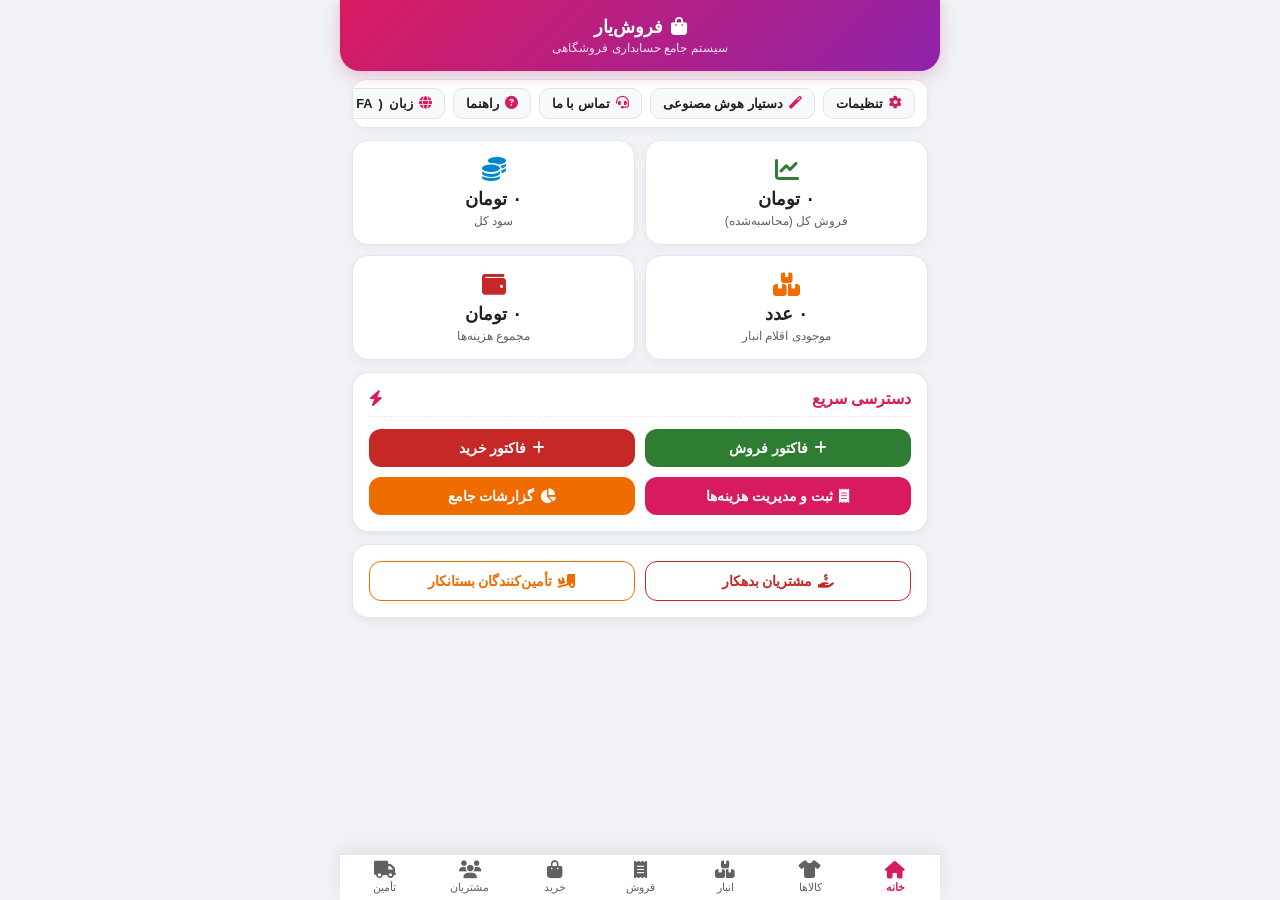
==== commit a291f4bd: "Rename index1.html to index.html" ====
--- a/index.html
+++ b/index.html
@@ -566,7 +566,7 @@
     </div>
     <div style="margin-bottom: 12px; display: flex; justify-content: center; align-items: center;">
       <div style="width: 90px; height: 90px; border-radius: 50%; background: var(--primary-light); border: 3px solid var(--primary); display: flex; align-items: center; justify-content: center; box-shadow: 0 4px 12px rgba(0,0,0,0.18); overflow: hidden;">
-        <img src="ALI NASIRI.jpg" alt="علی نصیری صومعه علیا" style="width: 100%; height: 100%; object-fit: cover;" onerror="this.style.display='none'; this.nextElementSibling.style.display='flex';">
+        <img src="https://raw.githubusercontent.com/vaheban-ship-it/frooshyar/refs/heads/main/ALI-NASIRI.jpg" alt="علی نصیری صومعه علیا" style="width: 100%; height: 100%; object-fit: cover;" onerror="this.style.display='none'; this.nextElementSibling.style.display='flex';">
         <div style="display: none; width: 100%; height: 100%; align-items: center; justify-content: center; color: var(--primary); font-size: 2.2rem;">
           <i class="fas fa-user-tie"></i>
         </div>
@@ -706,25 +706,20 @@
 
     <div class="card" style="margin:0 0 12px 0; padding:12px; background:#f8f9fa; border:1px solid #e2e8f0;">
       <div style="font-size:0.85rem; font-weight:bold; margin-bottom:8px; color:var(--danger);" data-i18n="add_new_expense">ثبت هزینه جدید</div>
-      <div class="form-group">
-        <label class="form-label" data-i18n="expense_title">شرح / عنوان هزینه *</label>
-        <input type="text" id="exp-new-title" class="form-input" placeholder="">
-      </div>
-      <div class="row-2">
-        <div class="form-group">
-          <label class="form-label" data-i18n="amount">مبلغ *</label>
-          <input type="number" id="exp-new-amount" class="form-input" placeholder="">
-        </div>
-        <div class="form-group">
-          <label class="form-label" data-i18n="category">دسته‌بندی</label>
-          <select id="exp-new-cat" class="form-select">
-            <option value="عمومی" data-i18n="cat_general">عمومی</option>
-            <option value="اجاره" data-i18n="cat_rent">اجاره</option>
-            <option value="قبوض" data-i18n="cat_utilities">قبوض</option>
-            <option value="حقوق" data-i18n="cat_salaries">حقوق</option>
-          </select>
-        </div>
-      </div>
+      
+      <div class="form-group" style="margin-bottom:8px;">
+        <input type="text" id="exp-new-title" class="form-input" data-i18n-placeholder="ph_exp_title" placeholder="شرح / عنوان هزینه (مثلاً: کرایه مغازه)...">
+      </div>
+
+      <div class="form-group" style="margin-bottom:8px;">
+        <input type="text" id="exp-new-cat" class="form-input" data-i18n-placeholder="ph_exp_cat" placeholder="دسته‌بندی (انتخاب از لیست زیر یا تایپ جدید)...">
+        <div id="expense-category-chips" class="category-chips-container" style="margin-top:6px;"></div>
+      </div>
+
+      <div class="form-group" style="margin-bottom:10px;">
+        <input type="number" id="exp-new-amount" class="form-input" data-i18n-placeholder="ph_exp_amount" placeholder="مبلغ هزینه (تومان)...">
+      </div>
+
       <button class="btn btn-danger" type="button" onclick="saveNewExpenseFromManager()"><i class="fas fa-plus"></i> <span data-i18n="save_expense">ثبت هزینه</span></button>
     </div>
 
@@ -942,20 +937,25 @@
 
     <div class="card" style="margin:0 0 12px 0; padding:12px; background:#f8f9fa; border:1px solid #e2e8f0;">
       <div style="font-size:0.85rem; font-weight:bold; margin-bottom:8px; color:var(--danger);" data-i18n="add_pur_product_item">افزودن قلم کالا خرید</div>
-      <div class="form-group">
-        <label class="form-label" data-i18n="product_name">نام کالا</label>
-        <input type="text" id="pur-input-name" class="form-input" placeholder="">
-      </div>
+      
+      <div class="form-group" style="margin-bottom:8px;">
+        <input type="text" id="pur-input-name" class="form-input" data-i18n-placeholder="ph_pur_name" placeholder="نام کالا *">
+      </div>
+
+      <div class="form-group" style="margin-bottom:8px;">
+        <input type="text" id="pur-input-category" class="form-input" data-i18n-placeholder="ph_pur_cat" placeholder="دسته‌بندی کالا (انتخاب از لیست زیر یا تایپ جدید)...">
+        <div id="pur-product-category-chips" class="category-chips-container" style="margin-top:6px;"></div>
+      </div>
+
       <div class="row-2">
-        <div class="form-group">
-          <label class="form-label" data-i18n="quantity">تعداد</label>
-          <input type="number" id="pur-input-qty" class="form-input" placeholder="" min="1">
+        <div class="form-group" style="margin-bottom:8px;">
+          <input type="number" id="pur-input-qty" class="form-input" data-i18n-placeholder="ph_pur_qty" placeholder="تعداد" min="1">
         </div>
-        <div class="form-group">
-          <label class="form-label" data-i18n="buy_unit_price">قیمت خرید واحد</label>
-          <input type="number" id="pur-input-price" class="form-input" placeholder="">
+        <div class="form-group" style="margin-bottom:8px;">
+          <input type="number" id="pur-input-price" class="form-input" data-i18n-placeholder="ph_pur_price" placeholder="قیمت خرید واحد (تومان)">
         </div>
       </div>
+
       <button class="btn btn-danger" type="button" onclick="addPurItemFromInput()" style="margin-top:4px;"><i class="fas fa-plus"></i> <span data-i18n="add_to_pur_list">افزودن به لیست خرید</span></button>
     </div>
 
@@ -1046,7 +1046,24 @@
   <a class="nav-item" onclick="showSection('sec-suppliers', this)"><i class="fas fa-truck"></i><span data-i18n="nav_suppliers">تأمین</span></a>
 </div>
 
+
 <script>
+  // --- شماره نسخه و سیستم اعلام به‌روزرسانی ---
+  const FOROOSHYAR_VERSION = '1.2.1';
+
+  function checkAppVersion() {
+    try {
+      var savedVer = localStorage.getItem('forooshyar_app_version');
+      if (savedVer !== FOROOSHYAR_VERSION) {
+        localStorage.setItem('forooshyar_app_version', FOROOSHYAR_VERSION);
+        setTimeout(function() {
+          const isEn = (currentLang === 'en');
+          alert(isEn ? '✨ Forooshyar updated to version ' + FOROOSHYAR_VERSION + ' successfully.' : '✨ نسخه جدید سیستم فروش‌یار (نسخه ' + FOROOSHYAR_VERSION + ') با موفقیت بارگذاری و به‌روزرسانی شد.');
+        }, 600);
+      }
+    } catch(e) {}
+  }
+
   function normalizeText(str) {
     if (!str) return '';
     return str.toString().replace(/ك/g, 'ک').replace(/ي/g, 'ی').toLowerCase().trim();
@@ -1158,7 +1175,7 @@
 
   const translations = {
     fa: {
-      subtitle: "سیستم جامع حسابداری فروشگاهی",
+      subtitle: "سیستم جامع حسابداری فروشگاهی (نسخه " + FOROOSHYAR_VERSION + ")",
       ai_assistant: "دستیار هوش مصنوعی",
       contact_us: "تماس با ما",
       help: "راهنما",
@@ -1237,6 +1254,20 @@
       trans_default_note: "تسویه حساب / دریافت وجه",
       ph_amount: "مثلا ۵۰۰,۰۰۰",
       ph_excess: "مثلا ۱۰۰,۰۰۰",
+      ph_exp_title: "شرح / عنوان هزینه (مثلاً: کرایه مغازه)...",
+      ph_exp_cat: "دسته‌بندی (انتخاب از لیست زیر یا تایپ جدید)...",
+      ph_exp_amount: "مبلغ هزینه (تومان)...",
+      ph_pur_name: "نام کالا *",
+      ph_pur_cat: "دسته‌بندی کالا (انتخاب از لیست زیر یا تایپ جدید)...",
+      ph_pur_qty: "تعداد",
+      ph_pur_price: "خرید واحد (تومان)",
+      ph_sale_qty: "تعداد",
+      ph_sale_price: "قیمت واحد (تومان)",
+      ph_prod_name: "نام کالا *",
+      ph_prod_barcode: "کد کالا / بارکد",
+      ph_prod_qty: "موجودی انبار",
+      ph_prod_buy: "قیمت خرید",
+      ph_prod_price: "قیمت فروش",
       save_in_ledger: "ثبت در دفتر حساب",
       all_transactions: "همه تراکنش‌ها",
       recent_3: "۳ حساب اخیر",
@@ -1347,11 +1378,11 @@
       str_creditor: "طلبکار",
       unit_currency: "تومان",
       unit_qty: "عدد",
-      alert_unsettled_cust: "⚠️ پیام سیستم:\nمشتری انتخاب‌شده دارای مازاد تسویه‌نشده است. لطفاً به دفتر حساب مشتری مراجعه کرده و مازاد را ثبت نمایید.",
-      alert_unsettled_supp: "⚠️ پیام سیستم:\nتأمین‌کننده انتخاب‌شده دارای مازاد پرداختی تسویه‌نشده است. لطفاً به دفتر حساب تأمین‌کننده مراجعه نمایید."
+      alert_unsettled_cust: "⚠️ پیام سیستم:\nمشتری «{custName}» دارای مازاد دریافتی تسویه‌نشده است.\n\n👉 اقدام لازم:\n۱. به بخش «مشتریان» بروید.\n۲. روی دکمه «دفتر» در کنار نام مخاطب کلیک کنید.\n۳. مبلغ مازاد را در دفتر حساب ثبت نمایید.",
+      alert_unsettled_supp: "⚠️ پیام سیستم:\nتأمین‌کننده «{suppName}» دارای مازاد پرداختی تسویه‌نشده است.\n\n👉 اقدام لازم:\n۱. به بخش «تأمین» بروید.\n۲. روی دکمه «دفتر» در کنار نام مخاطب کلیک کنید.\n۳. مبلغ مازاد را در دفتر حساب ثبت نمایید."
     },
     en: {
-      subtitle: "Comprehensive Store Accounting System",
+      subtitle: "Comprehensive Store Accounting System (v" + FOROOSHYAR_VERSION + ")",
       ai_assistant: "AI Assistant",
       contact_us: "Contact Us",
       help: "Help",
@@ -1430,6 +1461,20 @@
       trans_default_note: "Account Settlement / Receipt",
       ph_amount: "e.g. 500,000",
       ph_excess: "e.g. 100,000",
+      ph_exp_title: "Description / Title (e.g. Shop Rent)...",
+      ph_exp_cat: "Category (Select below or type new)...",
+      ph_exp_amount: "Expense Amount (Tomans)...",
+      ph_pur_name: "Product Name *",
+      ph_pur_cat: "Category (Select below or type new)...",
+      ph_pur_qty: "Quantity",
+      ph_pur_price: "Unit Buy Price (Tomans)",
+      ph_sale_qty: "Quantity",
+      ph_sale_price: "Unit Price (Tomans)",
+      ph_prod_name: "Product Name *",
+      ph_prod_barcode: "Barcode / Code",
+      ph_prod_qty: "Stock Quantity",
+      ph_prod_buy: "Cost Price",
+      ph_prod_price: "Selling Price",
       save_in_ledger: "Save to Ledger",
       all_transactions: "All Transactions",
       recent_3: "Recent 3 Transactions",
@@ -1540,8 +1585,8 @@
       str_creditor: "Creditor",
       unit_currency: "Tomans",
       unit_qty: "Pcs",
-      alert_unsettled_cust: "⚠️ System Message:\nThe selected customer has an unsettled excess. Please visit customer ledger to settle.",
-      alert_unsettled_supp: "⚠️ System Message:\nThe selected supplier has an unsettled excess payment. Please visit supplier ledger."
+      alert_unsettled_cust: "⚠️ System Message:\nThe customer «{custName}» has an unsettled excess received.\n\n👉 Required Action:\n1. Go to the 'Customers' section.\n2. Click the 'Ledger' button next to the contact name.\n3. Record the excess amount in the ledger.",
+      alert_unsettled_supp: "⚠️ System Message:\nThe supplier «{suppName}» has an unsettled excess payment.\n\n👉 Required Action:\n1. Go to the 'Suppliers' section.\n2. Click the 'Ledger' button next to the contact name.\n3. Record the excess amount in the ledger."
     }
   };
 
@@ -1571,6 +1616,30 @@
       document.querySelectorAll('[data-i18n-placeholder]').forEach(el => {
         const key = el.getAttribute('data-i18n-placeholder');
         if (dict[key]) { el.placeholder = dict[key]; }
+      });
+
+      var placeholderMap = {
+        'exp-new-title': 'ph_exp_title',
+        'exp-new-cat': 'ph_exp_cat',
+        'exp-new-amount': 'ph_exp_amount',
+        'pur-input-name': 'ph_pur_name',
+        'pur-input-category': 'ph_pur_cat',
+        'pur-input-qty': 'ph_pur_qty',
+        'pur-input-price': 'ph_pur_price',
+        'sale-input-qty': 'ph_sale_qty',
+        'sale-input-price': 'ph_sale_price',
+        'prod-name': 'ph_prod_name',
+        'prod-barcode': 'ph_prod_barcode',
+        'prod-qty': 'ph_prod_qty',
+        'prod-buy-price': 'ph_prod_buy',
+        'prod-price': 'ph_prod_price'
+      };
+      Object.keys(placeholderMap).forEach(id => {
+        var el = document.getElementById(id);
+        var key = placeholderMap[id];
+        if (el && dict[key]) {
+          el.placeholder = dict[key];
+        }
       });
 
       var chooseFileText = dict['choose_file'] || 'Choose File';
@@ -1607,7 +1676,11 @@
     expenses: [],
     customers: [],
     suppliers: [],
-    ledgerTransactions: []
+    ledgerTransactions: [],
+    customExpenseCategories: [],
+    deletedExpenseCategories: [],
+    customProductCategories: [],
+    deletedProductCategories: []
   };
 
   var db = defaultDb;
@@ -1623,6 +1696,10 @@
   if(!db.customers) db.customers = [];
   if(!db.suppliers) db.suppliers = [];
   if(!db.ledgerTransactions) db.ledgerTransactions = [];
+  if(!db.customExpenseCategories) db.customExpenseCategories = [];
+  if(!db.deletedExpenseCategories) db.deletedExpenseCategories = [];
+  if(!db.customProductCategories) db.customProductCategories = [];
+  if(!db.deletedProductCategories) db.deletedProductCategories = [];
   if(!db.settings) db.settings = defaultDb.settings;
   if(!db.settings.standaloneAddresses) db.settings.standaloneAddresses = defaultDb.settings.standaloneAddresses || [];
   if(!db.settings.phones) db.settings.phones = defaultDb.settings.phones || [];
@@ -2015,32 +2092,49 @@
     }
   }
 
+  // تابع محاسباتی بهینه‌شده با الگوریتم خطی (Map) جهت جلوگیری از فریز شدن مرورگر
   function recalculateAllBalances() {
+    var customerSalesMap = {};
+    (db.sales || []).forEach(s => {
+      if (!s.customer) return;
+      if (!customerSalesMap[s.customer]) customerSalesMap[s.customer] = 0;
+      var sub = Number(s.subtotal || s.total || 0);
+      var rec = Number(s.received || 0);
+      customerSalesMap[s.customer] += (sub - rec);
+    });
+
+    var customerTransMap = {};
+    (db.ledgerTransactions || []).filter(t => t.partyType === 'customer').forEach(t => {
+      if (!t.partyName) return;
+      if (!customerTransMap[t.partyName]) customerTransMap[t.partyName] = 0;
+      customerTransMap[t.partyName] += Number(t.amount || 0);
+    });
+
     (db.customers || []).forEach(c => {
-      var customerSales = (db.sales || []).filter(s => s.customer === c.name);
-      var totalNetInvoices = customerSales.reduce((acc, s) => {
-        var sub = Number(s.subtotal || s.total || 0);
-        var rec = Number(s.received || 0);
-        return acc + (sub - rec);
-      }, 0);
-
-      var transList = (db.ledgerTransactions || []).filter(t => t.partyName === c.name && t.partyType === 'customer');
-      var totalTransPaid = transList.reduce((acc, t) => acc + Number(t.amount || 0), 0);
-
+      var totalNetInvoices = customerSalesMap[c.name] || 0;
+      var totalTransPaid = customerTransMap[c.name] || 0;
       c.debt = totalNetInvoices - totalTransPaid;
     });
 
+    var supplierPurchasesMap = {};
+    (db.purchases || []).forEach(p => {
+      if (!p.supplier) return;
+      if (!supplierPurchasesMap[p.supplier]) supplierPurchasesMap[p.supplier] = 0;
+      var sub = Number(p.subtotal || p.total || 0);
+      var paid = Number(p.paid || 0);
+      supplierPurchasesMap[p.supplier] += (sub - paid);
+    });
+
+    var supplierTransMap = {};
+    (db.ledgerTransactions || []).filter(t => t.partyType === 'supplier').forEach(t => {
+      if (!t.partyName) return;
+      if (!supplierTransMap[t.partyName]) supplierTransMap[t.partyName] = 0;
+      supplierTransMap[t.partyName] += Number(t.amount || 0);
+    });
+
     (db.suppliers || []).forEach(s => {
-      var supplierPurchases = (db.purchases || []).filter(p => p.supplier === s.name);
-      var totalNetPurchases = supplierPurchases.reduce((acc, p) => {
-        var sub = Number(p.subtotal || p.total || 0);
-        var paid = Number(p.paid || 0);
-        return acc + (sub - paid);
-      }, 0);
-
-      var transList = (db.ledgerTransactions || []).filter(t => t.partyName === s.name && t.partyType === 'supplier');
-      var totalTransPaid = transList.reduce((acc, t) => acc + Number(t.amount || 0), 0);
-
+      var totalNetPurchases = supplierPurchasesMap[s.name] || 0;
+      var totalTransPaid = supplierTransMap[s.name] || 0;
       s.debt = totalNetPurchases - totalTransPaid;
     });
   }
@@ -2281,6 +2375,12 @@
   function renderCreatorSocials() {
     try {
       const isEn = (currentLang === 'en');
+      var nameEl = document.getElementById('creator-name-display');
+      if(nameEl) {
+        // تغییر نام بر اساس زبان انتخاب‌شده در سیستم
+        nameEl.innerText = isEn ? 'Ali Nasiri Soumeh Olia' : 'علی نصیری صومعه علیا';
+      }
+
       var container = document.getElementById('creator-social-links-container');
       if(!container) return;
       
@@ -2301,6 +2401,7 @@
     } catch(e) {}
   }
 
+
   function renderProducts() {
     const dict = translations[currentLang] || translations.fa;
     const isEn = (currentLang === 'en');
@@ -2325,41 +2426,90 @@
     document.getElementById('stock-list').innerHTML = html || ('<div style="text-align:center; color:#888; padding:12px;">'+(dict['no_prod_found']||'آیتمی وجود ندارد')+'</div>');
   }
 
+  const DEFAULT_PRODUCT_CATEGORIES = ['پوشاک زنانه', 'پوشاک مردانه', 'کفش', 'لوازم جانبی', 'سایر'];
+
+  function renderPurCategoryChips() {
+    var container = document.getElementById('pur-product-category-chips');
+    if(!container) return;
+    var prodCats = (db.products || []).map(p => p.category).filter(Boolean);
+    var activeItemCats = (typeof activePurItems !== 'undefined') ? activePurItems.map(i => i.category).filter(Boolean) : [];
+    var customCats = db.customProductCategories || [];
+    var deletedCats = db.deletedProductCategories || [];
+    
+    var allCats = [...new Set([...DEFAULT_PRODUCT_CATEGORIES, ...prodCats, ...activeItemCats, ...customCats])].filter(cat => !deletedCats.includes(cat));
+    
+    if(allCats.length === 0) {
+      container.innerHTML = '<span style="font-size:0.72rem; color:var(--text-secondary); padding:2px 4px;">هنوز دسته‌بندی‌ای ثبت نشده است.</span>';
+      return;
+    }
+    var html = '';
+    allCats.forEach(c => {
+      html += '<span class="category-chip" onclick="selectPurCategoryChip(\''+c.replace(/'/g, "\\'")+'\')">' +
+                '<i class="fas fa-tag"></i> ' + c + 
+                '<i class="fas fa-times delete-chip" title="حذف این دسته" onclick="event.stopPropagation(); deleteProductCategoryChip(\''+c.replace(/'/g, "\\'")+'\')"></i>' +
+              '</span>';
+    });
+    container.innerHTML = html;
+  }
+
   function renderProductCategoryChips() {
     var container = document.getElementById('product-category-chips');
     if(!container) return;
-    var cats = [...new Set((db.products || []).map(p => p.category).filter(Boolean))];
-    if(cats.length === 0) {
-      container.innerHTML = '<span style="font-size:0.75rem; color:var(--text-secondary);">هنوز دسته‌بندی‌ای افزوده نشده است. (با تایپ نام جدید ثبت می‌شود)</span>';
+    var prodCats = (db.products || []).map(p => p.category).filter(Boolean);
+    var customCats = db.customProductCategories || [];
+    var deletedCats = db.deletedProductCategories || [];
+    
+    var allCats = [...new Set([...DEFAULT_PRODUCT_CATEGORIES, ...prodCats, ...customCats])].filter(cat => !deletedCats.includes(cat));
+    
+    if(allCats.length === 0) {
+      container.innerHTML = '<span style="font-size:0.75rem; color:var(--text-secondary);">هنوز دسته‌بندی‌ای افزوده نشده است.</span>';
       return;
     }
     var html = '';
-    cats.forEach(c => {
+    allCats.forEach(c => {
       html += '<span class="category-chip" onclick="selectCategoryChip(\''+c.replace(/'/g, "\\'")+'\')">' +
                 '<i class="fas fa-tag"></i> ' + c + 
-                '<i class="fas fa-times delete-chip" title="حذف این دسته" onclick="event.stopPropagation(); deleteCategoryChip(\''+c.replace(/'/g, "\\'")+'\')"></i>' +
+                '<i class="fas fa-times delete-chip" title="حذف این دسته" onclick="event.stopPropagation(); deleteProductCategoryChip(\''+c.replace(/'/g, "\\'")+'\')"></i>' +
               '</span>';
     });
     container.innerHTML = html;
   }
 
+  function selectPurCategoryChip(catName) {
+    var input = document.getElementById('pur-input-category');
+    if(input) { input.value = catName; }
+  }
+
   function selectCategoryChip(catName) {
     var input = document.getElementById('prod-category');
-    if(input) {
-      input.value = catName;
-    }
-  }
-
-  function deleteCategoryChip(catName) {
-    const isEn = (currentLang === 'en');
-    if(confirm(isEn ? 'Delete category "' + catName + '" from all products?' : 'آیا می‌خواهید دسته‌بندی «' + catName + '» از تمامی کالاها حذف شود؟')) {
+    if(input) { input.value = catName; }
+  }
+
+  function deleteProductCategoryChip(catName) {
+    const isEn = (currentLang === 'en');
+    if(confirm(isEn ? 'Delete category "' + catName + '"?' : 'آیا می‌خواهید دسته‌بندی «' + catName + '» حذف شود؟')) {
       (db.products || []).forEach(p => {
-        if(p.category === catName) {
-          p.category = '';
-        }
+        if(p.category === catName) { p.category = ''; }
       });
+      if(typeof activePurItems !== 'undefined') {
+        activePurItems.forEach(i => { if(i.category === catName) i.category = ''; });
+      }
+      if(db.customProductCategories) {
+        db.customProductCategories = db.customProductCategories.filter(c => c !== catName);
+      }
+      if(!db.deletedProductCategories) db.deletedProductCategories = [];
+      if(!db.deletedProductCategories.includes(catName)) {
+        db.deletedProductCategories.push(catName);
+      }
+      
+      var pInput = document.getElementById('prod-category');
+      if(pInput && pInput.value === catName) pInput.value = '';
+      var purInput = document.getElementById('pur-input-category');
+      if(purInput && purInput.value === catName) purInput.value = '';
+
       saveDb();
       renderProductCategoryChips();
+      renderPurCategoryChips();
       populateSelects();
     }
   }
@@ -2375,11 +2525,22 @@
       barcode = generate15DigitCode(1, currentLang);
     }
     
+    var category = document.getElementById('prod-category').value.trim();
+    if(category) {
+      if(!db.customProductCategories) db.customProductCategories = [];
+      if(!db.customProductCategories.includes(category) && !DEFAULT_PRODUCT_CATEGORIES.includes(category)) {
+        db.customProductCategories.push(category);
+      }
+      if(db.deletedProductCategories && db.deletedProductCategories.includes(category)) {
+        db.deletedProductCategories = db.deletedProductCategories.filter(c => c !== category);
+      }
+    }
+
     var pObj = {
       id: id ? Number(id) : Date.now(),
       name: name,
       barcode: barcode,
-      category: document.getElementById('prod-category').value.trim(),
+      category: category,
       qty: Number(document.getElementById('prod-qty').value) || 0,
       buyPrice: Number(document.getElementById('prod-buy-price').value) || 0,
       price: Number(document.getElementById('prod-price').value) || 0
@@ -2748,26 +2909,263 @@
     alert(isEn ? 'Transaction recorded successfully.' : 'تراکنش با موفقیت ثبت شد.');
   }
 
-  function openExpenseManagerModal() { renderExpensesList(); openModal('modal-expense-manager'); }
+  const DEFAULT_EXPENSE_CATEGORIES = ['اجاره مغازه', 'قبوض (آب/برق/گاز)', 'حقوق و دستمزد', 'لوازم بسته‌بندی', 'هزینه ارسال / پیک', 'سایر / متفرقه'];
+
+  function renderExpenseCategoryChips() {
+    var container = document.getElementById('expense-category-chips');
+    if(!container) return;
+    var savedCats = (db.expenses || []).map(e => e.category).filter(Boolean);
+    var customCats = db.customExpenseCategories || [];
+    var deletedCats = db.deletedExpenseCategories || [];
+    
+    var allCats = [...new Set([...DEFAULT_EXPENSE_CATEGORIES, ...savedCats, ...customCats])].filter(cat => !deletedCats.includes(cat));
+    
+    var html = '';
+    if(allCats.length === 0) {
+      container.innerHTML = '<span style="font-size:0.75rem; color:var(--text-secondary);">هنوز دسته‌بندی‌ای وجود ندارد.</span>';
+      return;
+    }
+    allCats.forEach(cat => {
+      html += '<span class="category-chip" onclick="selectExpenseCategoryChip(\''+cat.replace(/'/g, "\\'")+'\')">' +
+                '<i class="fas fa-tag"></i> ' + cat + 
+                '<i class="fas fa-times delete-chip" title="حذف این دسته" onclick="event.stopPropagation(); deleteExpenseCategoryChip(\''+cat.replace(/'/g, "\\'")+'\')"></i>' +
+              '</span>';
+    });
+    container.innerHTML = html;
+  }
+
+  function selectExpenseCategoryChip(catName) {
+    var input = document.getElementById('exp-new-cat');
+    if(input) { input.value = catName; }
+  }
+
+  function deleteExpenseCategoryChip(catName) {
+    const isEn = (currentLang === 'en');
+    if(confirm(isEn ? 'Delete expense category "' + catName + '"?' : 'آیا می‌خواهید دسته‌بندی «' + catName + '» حذف شود؟')) {
+      (db.expenses || []).forEach(e => {
+        if(e.category === catName) {
+          e.category = (currentLang === 'en' ? 'General' : 'عمومی');
+        }
+      });
+      if(db.customExpenseCategories) {
+        db.customExpenseCategories = db.customExpenseCategories.filter(c => c !== catName);
+      }
+      if(DEFAULT_EXPENSE_CATEGORIES.includes(catName)) {
+        if(!db.deletedExpenseCategories) db.deletedExpenseCategories = [];
+        if(!db.deletedExpenseCategories.includes(catName)) {
+          db.deletedExpenseCategories.push(catName);
+        }
+      }
+      var input = document.getElementById('exp-new-cat');
+      if(input && input.value === catName) {
+        input.value = '';
+      }
+      saveDb();
+      renderExpenseCategoryChips();
+      renderExpensesList();
+    }
+  }
+
+  function openExpenseManagerModal() { 
+    renderExpensesList(); 
+    renderExpenseCategoryChips(); 
+    openModal('modal-expense-manager'); 
+  }
+
   function saveNewExpenseFromManager() {
     const isEn = (currentLang === 'en');
     var title = document.getElementById('exp-new-title').value.trim();
     var amount = Number(document.getElementById('exp-new-amount').value);
+    var category = document.getElementById('exp-new-cat').value.trim() || (currentLang === 'en' ? 'General' : 'عمومی');
     if(!title || !amount) return alert(isEn ? 'Expense title and amount are required' : 'عنوان و مبلغ هزینه الزامی است');
     if(!db.expenses) db.expenses = [];
-    db.expenses.unshift({ id: Date.now(), title: title, amount: amount, category: document.getElementById('exp-new-cat').value, date: getTodayDateStr() });
-    document.getElementById('exp-new-title').value = ''; document.getElementById('exp-new-amount').value = '';
-    saveDb(); renderExpensesList(); alert(isEn ? 'Expense saved.' : 'هزینه ثبت شد.');
-  }
+    db.expenses.unshift({ id: Date.now(), title: title, amount: amount, category: category, date: getTodayDateStr() });
+    
+    if(!db.customExpenseCategories) db.customExpenseCategories = [];
+    if(!db.customExpenseCategories.includes(category) && !DEFAULT_EXPENSE_CATEGORIES.includes(category)) {
+      db.customExpenseCategories.push(category);
+    }
+    
+    if(db.deletedExpenseCategories && db.deletedExpenseCategories.includes(category)) {
+      db.deletedExpenseCategories = db.deletedExpenseCategories.filter(c => c !== category);
+    }
+
+    document.getElementById('exp-new-title').value = ''; 
+    document.getElementById('exp-new-amount').value = '';
+    document.getElementById('exp-new-cat').value = '';
+    saveDb(); 
+    renderExpenseCategoryChips();
+    renderExpensesList(); 
+    alert(isEn ? 'Expense saved.' : 'هزینه با موفقیت ثبت شد.');
+  }
+
   function renderExpensesList() {
     const dict = translations[currentLang] || translations.fa;
     var unitStr = dict['unit_currency'] || 'تومان';
     var q = normalizeText(document.getElementById('search-expense')?document.getElementById('search-expense').value:'');
     var html = '';
-    (db.expenses || []).filter(e => normalizeText(e.title).includes(q)).forEach(e => {
+    (db.expenses || []).filter(e => normalizeText(e.title).includes(q) || normalizeText(e.category).includes(q)).forEach(e => {
       html += '<div class="list-row"><div><b>'+e.title+'</b><small style="display:block; color:var(--text-secondary);">'+e.category+' | '+e.date+'</small></div><div style="display:flex; gap:6px;"><b style="color:var(--danger);">'+fmt(e.amount)+' '+unitStr+'</b><button class="btn btn-danger btn-sm" onclick="db.expenses=db.expenses.filter(x=>x.id!='+e.id+'); saveDb(); renderExpensesList();"><i class="fas fa-trash"></i></button></div></div>';
     });
     document.getElementById('expenses-list').innerHTML = html || ('<div style="text-align:center; color:#888; padding:12px;">'+(dict['no_expense_found']||'هزینه‌ای ثبت نشده است')+'</div>');
+  }
+
+  function openPurchaseModal(editId) {
+    populateSelects(); activePurItems = [];
+    var todayG = new Date();
+    if(editId) {
+      var p = db.purchases.find(x => x.id === editId); if(!p) return;
+      document.getElementById('pur-edit-id').value = p.id;
+      document.getElementById('pur-supplier').value = p.supplier;
+      setDropdownsFromDateStr('pur-year', 'pur-month', 'pur-day', p.date);
+      document.getElementById('pur-discount').value = p.discount||'';
+      document.getElementById('pur-paid').value = p.paid||'';
+      activePurItems = JSON.parse(JSON.stringify(p.items||[]));
+    } else { 
+      clearPurForm(); 
+      onPurSupplierChange(); 
+      initDateDropdowns('pur-year', 'pur-month', 'pur-day', currentLang === 'en' ? { gy: todayG.getFullYear(), gm: todayG.getMonth() + 1, gd: todayG.getDate() } : getTodayJalaali());
+    }
+    renderPurCategoryChips();
+    renderPurItemsList(); 
+    openModal('modal-purchase');
+    if(!editId) checkSupplierUnsettledExcess();
+  }
+
+  function addPurItemFromInput() {
+    const isEn = (currentLang === 'en');
+    var n = document.getElementById('pur-input-name').value.trim();
+    var cat = document.getElementById('pur-input-category') ? document.getElementById('pur-input-category').value.trim() : '';
+    var q = Number(document.getElementById('pur-input-qty').value)||1;
+    var pr = Number(document.getElementById('pur-input-price').value)||0;
+    if(!n) return alert(isEn ? 'Product name is required' : 'نام کالا الزامی است');
+    
+    if(cat) {
+      if(!db.customProductCategories) db.customProductCategories = [];
+      if(!db.customProductCategories.includes(cat) && !DEFAULT_PRODUCT_CATEGORIES.includes(cat)) {
+        db.customProductCategories.push(cat);
+      }
+      if(db.deletedProductCategories && db.deletedProductCategories.includes(cat)) {
+        db.deletedProductCategories = db.deletedProductCategories.filter(c => c !== cat);
+      }
+    }
+
+    var serialIdx = activePurItems.length + 1;
+    if(serialIdx > 999) serialIdx = 999;
+    var generatedCode = generate15DigitCode(serialIdx, currentLang);
+
+    activePurItems.push({ name: n, category: cat, barcode: generatedCode, qty: q, unitPrice: pr });
+    renderPurItemsList();
+    renderPurCategoryChips();
+    
+    document.getElementById('pur-input-name').value = ''; 
+    if(document.getElementById('pur-input-category')) document.getElementById('pur-input-category').value = '';
+    document.getElementById('pur-input-qty').value = ''; 
+    document.getElementById('pur-input-price').value = '';
+  }
+
+  function renderPurItemsList() {
+    const dict = translations[currentLang] || translations.fa;
+    var html = ''; 
+    activePurItems.forEach((it, i) => html += '<div class="dynamic-item-card"><div><div class="dynamic-item-title">'+it.name+' <small style="color:var(--text-secondary); font-family:monospace;">(کد: '+it.barcode+')</small></div><div class="dynamic-item-sub">'+it.qty+' × '+fmt(it.unitPrice)+'</div></div><button class="btn btn-danger btn-sm" onclick="activePurItems.splice('+i+',1); renderPurItemsList(); renderPurCategoryChips();"><i class="fas fa-trash"></i></button></div>');
+    document.getElementById('pur-items-list').innerHTML = html || ('<div style="text-align:center; color:#888; font-size:0.8rem; padding:6px;">'+(dict['no_items_found']||'آیتمی اضافه نشده است')+'</div>');
+    calcPurTotals();
+  }
+
+  function clearPurForm() { 
+    activePurItems=[]; 
+    var todayG = new Date();
+    initDateDropdowns('pur-year', 'pur-month', 'pur-day', currentLang === 'en' ? { gy: todayG.getFullYear(), gm: todayG.getMonth() + 1, gd: todayG.getDate() } : getTodayJalaali()); 
+    document.getElementById('pur-discount').value=''; 
+    document.getElementById('pur-paid').value=''; 
+    document.getElementById('pur-input-qty').value=''; 
+    if(document.getElementById('pur-input-name')) document.getElementById('pur-input-name').value='';
+    if(document.getElementById('pur-input-category')) document.getElementById('pur-input-category').value='';
+    renderPurItemsList(); 
+    renderPurCategoryChips();
+  }
+
+  function onPurSupplierChange() { checkSupplierUnsettledExcess(); }
+
+  function calcPurTotals() {
+    var sub = 0; activePurItems.forEach(it => sub += (it.qty * it.unitPrice));
+    var disc = Number(document.getElementById('pur-discount').value)||0;
+    var receivable = sub - disc; if(receivable < 0) receivable = 0;
+    
+    document.getElementById('pur-subtotal').value = sub;
+    document.getElementById('pur-receivable').value = receivable;
+
+    var paid = Number(document.getElementById('pur-paid').value)||0;
+    var diff = paid - receivable;
+    var excess = diff > 0 ? diff : 0;
+    var remaining = diff < 0 ? Math.abs(diff) : 0;
+
+    document.getElementById('pur-excess').value = excess;
+    document.getElementById('pur-remaining').value = remaining;
+  }
+
+  function savePurchase() {
+    const isEn = (currentLang === 'en');
+    if(checkSupplierUnsettledExcess()) { return; }
+
+    var editId = document.getElementById('pur-edit-id').value;
+    var supplier = document.getElementById('pur-supplier').value || (isEn ? 'General Supplier' : 'تأمین‌کننده عمومی');
+    var date = getDateFromDropdowns('pur-year', 'pur-month', 'pur-day');
+    var subtotal = Number(document.getElementById('pur-subtotal').value)||0;
+
+    var paid = Number(document.getElementById('pur-paid').value)||0;
+    var excess = Number(document.getElementById('pur-excess').value)||0;
+    var remaining = Number(document.getElementById('pur-remaining').value)||0;
+
+    if(activePurItems.length === 0) return alert(isEn ? 'Enter purchase items' : 'اقلام خرید را وارد کنید');
+
+    if(!editId) {
+      activePurItems.forEach((it, idx) => {
+        var serialIndex = idx + 1;
+        if(serialIndex > 999) serialIndex = 999;
+        var code = it.barcode || generate15DigitCode(serialIndex, currentLang);
+        db.products.push({ 
+          id: Date.now() + Math.random(), 
+          name: it.name, 
+          category: it.category || '',
+          barcode: code,
+          qty: it.qty, 
+          buyPrice: it.unitPrice, 
+          price: Math.round(it.unitPrice * 1.3) 
+        });
+      });
+    }
+
+    var pObj = {
+      id: editId ? Number(editId) : Date.now(),
+      supplier: supplier,
+      date: date,
+      items: JSON.parse(JSON.stringify(activePurItems)),
+      item: activePurItems.map(i => i.name+'×'+i.qty).join(', '),
+      discount: Number(document.getElementById('pur-discount').value)||0,
+      subtotal: subtotal,
+      total: subtotal,
+      paid: paid,
+      excess: excess,
+      excessSettled: false,
+      remaining: remaining
+    };
+
+    if(editId) { db.purchases = db.purchases.map(p => p.id == editId ? pObj : p); } 
+    else { db.purchases.unshift(pObj); }
+    saveDb(); closeModal('modal-purchase');
+    if(!editId) showInvoicePreview(pObj, 'purchase');
+  }
+
+  function renderPurchases() {
+    const dict = translations[currentLang] || translations.fa;
+    const isEn = (currentLang === 'en');
+    var unitStr = dict['unit_currency'] || 'تومان';
+    var q = normalizeText(document.getElementById('search-purchase')?document.getElementById('search-purchase').value:''), html = '', list = db.purchases || [];
+    list.filter(p => normalizeText(p.supplier).includes(q) || normalizeText(p.item).includes(q)).forEach((p, idx) => {
+      html += '<div class="list-row"><div><b>'+(dict['str_purchase_no']||'خرید #')+(list.length-idx)+'</b><small style="display:block; color:var(--text-secondary);">'+p.supplier+' | '+p.date+'</small></div><div style="display:flex; gap:4px;"><b style="color:var(--danger);">'+fmt(p.subtotal)+' '+unitStr+'</b><button class="btn btn-info btn-sm" onclick=\'showInvoicePreview('+JSON.stringify(p)+', "purchase")\'><i class="fas fa-eye"></i></button><button class="btn btn-primary btn-sm" onclick="openPurchaseModal('+p.id+')"><i class="fas fa-edit"></i></button><button class="btn btn-danger btn-sm" onclick="db.purchases=db.purchases.filter(x=>x.id!='+p.id+'); saveDb();"><i class="fas fa-trash"></i></button></div></div>';
+    });
+    document.getElementById('purchases-list').innerHTML = html || ('<div style="text-align:center; color:#888; padding:12px;">'+(dict['no_pur_found']||'فاکتور خریدی ثبت نشده است')+'</div>');
   }
 
   function renderAIAnalysis() {
@@ -2963,7 +3361,10 @@
     if(!custName) return false;
     var hasUnsettled = (db.sales || []).some(s => s.customer === custName && s.excess > 0 && !s.excessSettled);
     if (hasUnsettled) {
-      alert(dict['alert_unsettled_cust'] || '⚠️ پیام سیستم:\nمشتری انتخاب‌شده دارای مازاد تسویه‌نشده است.');
+      const isEn = (currentLang === 'en');
+      var template = dict['alert_unsettled_cust'] || '⚠️ پیام سیستم:\nمشتری «{custName}» دارای مازاد دریافتی تسویه‌نشده است.';
+      var alertMsg = template.replace('{custName}', custName);
+      alert(alertMsg);
       return true;
     }
     return false;
@@ -2975,7 +3376,10 @@
     if(!suppName) return false;
     var hasUnsettled = (db.purchases || []).some(p => p.supplier === suppName && p.excess > 0 && !p.excessSettled);
     if (hasUnsettled) {
-      alert(dict['alert_unsettled_supp'] || '⚠️ پیام سیستم:\nتأمین‌کننده انتخاب‌شده دارای مازاد پرداختی تسویه‌نشده است.');
+      const isEn = (currentLang === 'en');
+      var template = dict['alert_unsettled_supp'] || '⚠️ پیام سیستم:\nتأمین‌کننده «{suppName}» دارای مازاد پرداختی تسویه‌نشده است.';
+      var alertMsg = template.replace('{suppName}', suppName);
+      alert(alertMsg);
       return true;
     }
     return false;
@@ -3072,141 +3476,6 @@
     document.getElementById('sales-list').innerHTML = html || ('<div style="text-align:center; color:#888; padding:12px;">'+(dict['no_sale_found']||'فاکتور فروشی ثبت نشده است')+'</div>');
   }
 
-  function openPurchaseModal(editId) {
-    populateSelects(); activePurItems = [];
-    var todayG = new Date();
-    if(editId) {
-      var p = db.purchases.find(x => x.id === editId); if(!p) return;
-      document.getElementById('pur-edit-id').value = p.id;
-      document.getElementById('pur-supplier').value = p.supplier;
-      setDropdownsFromDateStr('pur-year', 'pur-month', 'pur-day', p.date);
-      document.getElementById('pur-discount').value = p.discount||'';
-      document.getElementById('pur-paid').value = p.paid||'';
-      activePurItems = JSON.parse(JSON.stringify(p.items||[]));
-    } else { 
-      clearPurForm(); 
-      onPurSupplierChange(); 
-      initDateDropdowns('pur-year', 'pur-month', 'pur-day', currentLang === 'en' ? { gy: todayG.getFullYear(), gm: todayG.getMonth() + 1, gd: todayG.getDate() } : getTodayJalaali());
-    }
-    renderPurItemsList(); openModal('modal-purchase');
-    if(!editId) checkSupplierUnsettledExcess();
-  }
-
-  function addPurItemFromInput() {
-    const isEn = (currentLang === 'en');
-    var n = document.getElementById('pur-input-name').value.trim();
-    var q = Number(document.getElementById('pur-input-qty').value)||1;
-    var pr = Number(document.getElementById('pur-input-price').value)||0;
-    if(!n) return alert(isEn ? 'Product name is required' : 'نام کالا الزامی است');
-    
-    var serialIdx = activePurItems.length + 1;
-    if(serialIdx > 999) serialIdx = 999;
-    var generatedCode = generate15DigitCode(serialIdx, currentLang);
-
-    activePurItems.push({ name: n, barcode: generatedCode, qty: q, unitPrice: pr });
-    renderPurItemsList();
-    document.getElementById('pur-input-name').value = ''; document.getElementById('pur-input-qty').value = ''; document.getElementById('pur-input-price').value = '';
-  }
-
-  function renderPurItemsList() {
-    const dict = translations[currentLang] || translations.fa;
-    var html = ''; 
-    activePurItems.forEach((it, i) => html += '<div class="dynamic-item-card"><div><div class="dynamic-item-title">'+it.name+' <small style="color:var(--text-secondary); font-family:monospace;">(کد: '+it.barcode+')</small></div><div class="dynamic-item-sub">'+it.qty+' × '+fmt(it.unitPrice)+'</div></div><button class="btn btn-danger btn-sm" onclick="activePurItems.splice('+i+',1); renderPurItemsList();"><i class="fas fa-trash"></i></button></div>');
-    document.getElementById('pur-items-list').innerHTML = html || ('<div style="text-align:center; color:#888; font-size:0.8rem; padding:6px;">'+(dict['no_items_found']||'آیتمی اضافه نشده است')+'</div>');
-    calcPurTotals();
-  }
-
-  function clearPurForm() { 
-    activePurItems=[]; 
-    var todayG = new Date();
-    initDateDropdowns('pur-year', 'pur-month', 'pur-day', currentLang === 'en' ? { gy: todayG.getFullYear(), gm: todayG.getMonth() + 1, gd: todayG.getDate() } : getTodayJalaali()); 
-    document.getElementById('pur-discount').value=''; 
-    document.getElementById('pur-paid').value=''; 
-    document.getElementById('pur-input-qty').value=''; 
-    renderPurItemsList(); 
-  }
-  function onPurSupplierChange() { checkSupplierUnsettledExcess(); }
-
-  function calcPurTotals() {
-    var sub = 0; activePurItems.forEach(it => sub += (it.qty * it.unitPrice));
-    var disc = Number(document.getElementById('pur-discount').value)||0;
-    var receivable = sub - disc; if(receivable < 0) receivable = 0;
-    
-    document.getElementById('pur-subtotal').value = sub;
-    document.getElementById('pur-receivable').value = receivable;
-
-    var paid = Number(document.getElementById('pur-paid').value)||0;
-    var diff = paid - receivable;
-    var excess = diff > 0 ? diff : 0;
-    var remaining = diff < 0 ? Math.abs(diff) : 0;
-
-    document.getElementById('pur-excess').value = excess;
-    document.getElementById('pur-remaining').value = remaining;
-  }
-
-  function savePurchase() {
-    const isEn = (currentLang === 'en');
-    if(checkSupplierUnsettledExcess()) { return; }
-
-    var editId = document.getElementById('pur-edit-id').value;
-    var supplier = document.getElementById('pur-supplier').value || (isEn ? 'General Supplier' : 'تأمین‌کننده عمومی');
-    var date = getDateFromDropdowns('pur-year', 'pur-month', 'pur-day');
-    var subtotal = Number(document.getElementById('pur-subtotal').value)||0;
-
-    var paid = Number(document.getElementById('pur-paid').value)||0;
-    var excess = Number(document.getElementById('pur-excess').value)||0;
-    var remaining = Number(document.getElementById('pur-remaining').value)||0;
-
-    if(activePurItems.length === 0) return alert(isEn ? 'Enter purchase items' : 'اقلام خرید را وارد کنید');
-
-    if(!editId) {
-      activePurItems.forEach((it, idx) => {
-        var serialIndex = idx + 1;
-        if(serialIndex > 999) serialIndex = 999;
-        var code = it.barcode || generate15DigitCode(serialIndex, currentLang);
-        db.products.push({ 
-          id: Date.now() + Math.random(), 
-          name: it.name, 
-          barcode: code,
-          qty: it.qty, 
-          buyPrice: it.unitPrice, 
-          price: Math.round(it.unitPrice * 1.3) 
-        });
-      });
-    }
-
-    var pObj = {
-      id: editId ? Number(editId) : Date.now(),
-      supplier: supplier,
-      date: date,
-      items: JSON.parse(JSON.stringify(activePurItems)),
-      item: activePurItems.map(i => i.name+'×'+i.qty).join(', '),
-      discount: Number(document.getElementById('pur-discount').value)||0,
-      subtotal: subtotal,
-      total: subtotal,
-      paid: paid,
-      excess: excess,
-      excessSettled: false,
-      remaining: remaining
-    };
-
-    if(editId) { db.purchases = db.purchases.map(p => p.id == editId ? pObj : p); } 
-    else { db.purchases.unshift(pObj); }
-    saveDb(); closeModal('modal-purchase');
-    if(!editId) showInvoicePreview(pObj, 'purchase');
-  }
-
-  function renderPurchases() {
-    const dict = translations[currentLang] || translations.fa;
-    const isEn = (currentLang === 'en');
-    var unitStr = dict['unit_currency'] || 'تومان';
-    var q = normalizeText(document.getElementById('search-purchase')?document.getElementById('search-purchase').value:''), html = '', list = db.purchases || [];
-    list.filter(p => normalizeText(p.supplier).includes(q) || normalizeText(p.item).includes(q)).forEach((p, idx) => {
-      html += '<div class="list-row"><div><b>'+(dict['str_purchase_no']||'خرید #')+(list.length-idx)+'</b><small style="display:block; color:var(--text-secondary);">'+p.supplier+' | '+p.date+'</small></div><div style="display:flex; gap:4px;"><b style="color:var(--danger);">'+fmt(p.subtotal)+' '+unitStr+'</b><button class="btn btn-info btn-sm" onclick=\'showInvoicePreview('+JSON.stringify(p)+', "purchase")\'><i class="fas fa-eye"></i></button><button class="btn btn-primary btn-sm" onclick="openPurchaseModal('+p.id+')"><i class="fas fa-edit"></i></button><button class="btn btn-danger btn-sm" onclick="db.purchases=db.purchases.filter(x=>x.id!='+p.id+'); saveDb();"><i class="fas fa-trash"></i></button></div></div>';
-    });
-    document.getElementById('purchases-list').innerHTML = html || ('<div style="text-align:center; color:#888; padding:12px;">'+(dict['no_pur_found']||'فاکتور خریدی ثبت نشده است')+'</div>');
-  }
-
   function shareInvoiceAsImage() {
     const isEn = (currentLang === 'en');
     if (currentPreviewInvoice && currentPreviewInvoice.items && currentPreviewInvoice.items.length > 6) {
@@ -3294,7 +3563,7 @@
       daysHeadFa.forEach(d => headHtml += '<div class="calendar-day-head">'+d+'</div>');
       document.getElementById('calendar-week-heads').innerHTML = headHtml;
 
-      var totalDays = JalaaliHelper.monthLength(currentCalJalaali.jYear, currentCalJalaali.jMonth);
+      var totalDays = JalaaliHelper.toJalaali ? JalaaliHelper.monthLength(currentCalJalaali.jYear, currentCalJalaali.jMonth) : 30;
       var html = '';
       for(var d=1; d<=totalDays; d++) {
         html += '<div class="calendar-day" onclick="selectCalendarDay(\''+currentCalJalaali.jYear+'/'+pad2(currentCalJalaali.jMonth)+'/'+pad2(d)+'\')">'+d+'</div>';
@@ -3329,8 +3598,10 @@
   }
 
   window.addEventListener('DOMContentLoaded', function() {
+    checkAppVersion();
     renderAll();
   });
+
 </script>
 </body>
 </html>
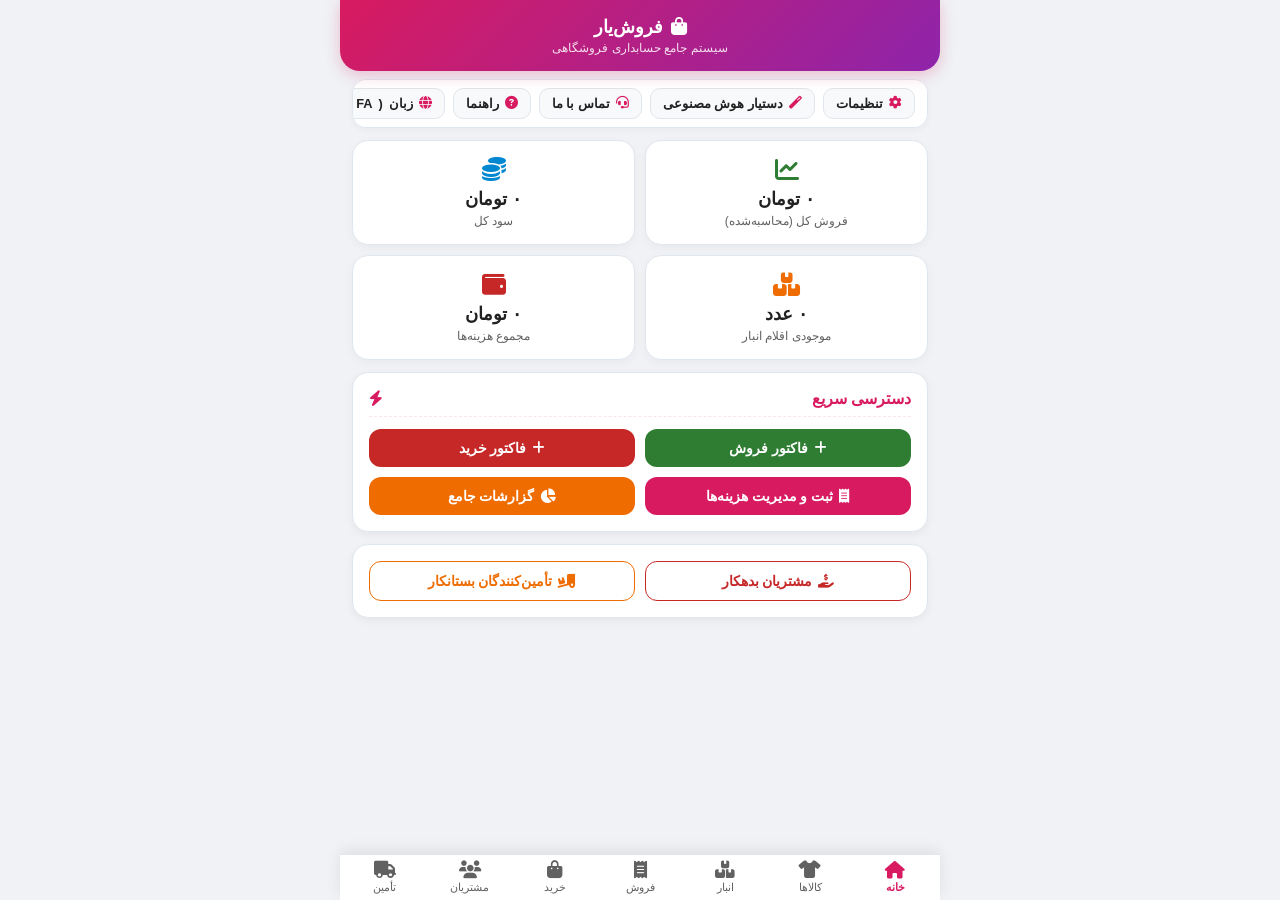
==== commit 99093434: "Rename index3.html to index.html" ====
--- a/index.html
+++ b/index.html
@@ -128,7 +128,7 @@
       transition: all 0.2s;
       user-select: none;
     }
-    .category-chip:active { background: var(--primary); color: white; }
+    .category-chip:active, .category-chip.active { background: var(--primary); color: white; border-color: var(--primary); }
     .category-chip .delete-chip {
       font-size: 0.7rem;
       opacity: 0.7;
@@ -465,6 +465,14 @@
           <input type="file" id="cfg-logo-file" accept="image/*" style="position: absolute; left: 0; top: 0; opacity: 0; width: 100%; height: 100%; cursor: pointer;" onchange="handleLogoFileChange(event)">
         </div>
       </div>
+    </div>
+
+    <!-- سامانه پویای مدیریت انواع دریافت و پرداخت (بدون چک‌باکس) -->
+    <div class="card">
+      <div class="card-title"><span><i class="fas fa-exchange-alt"></i> <span data-i18n="manage_payment_types">مدیریت انواع دریافت و پرداخت</span></span><i class="fas fa-sliders-h"></i></div>
+      <p style="font-size: 0.78rem; color: var(--text-secondary); margin-bottom: 10px;" data-i18n="payment_types_help">در این بخش می‌توانید انواع پرداخت (نقدی، چک، کارت‌خوان، کارت‌به‌کارت و...) و کادرهای جزئیات اختصاصی هرکدام را مدیریت کنید.</p>
+      <div id="payment-types-settings-list"></div>
+      <button class="btn btn-outline btn-sm" type="button" onclick="addNewPaymentType()" style="margin-top:8px;"><i class="fas fa-plus"></i> <span data-i18n="add_payment_type">افزودن نوع دریافت/پرداخت جدید</span></button>
     </div>
 
     <div class="card">
@@ -572,7 +580,7 @@
         </div>
       </div>
     </div>
-    <h3 style="margin: 5px 0 2px 0; font-size: 1.05rem; color: var(--primary);">علی نصیری صومعه علیا</h3>
+    <h3 style="margin: 5px 0 2px 0; font-size: 1.05rem; color: var(--primary);" id="creator-name-display">علی نصیری صومعه علیا</h3>
     <p style="margin: 0 0 14px 0; font-size: 0.8rem; color: var(--text-secondary);" data-i18n="creator_desc">طراح، معمار نرم‌افزار و توسعه‌دهنده سیستم جامع فروش‌یار</p>
     
     <div style="display: flex; flex-direction: column; gap: 8px; text-align: right;" id="creator-social-links-container"></div>
@@ -894,6 +902,14 @@
     <div class="form-group"><label class="form-label" data-i18n="lbl_discount">تخفیف</label><input type="number" id="sale-discount" class="form-input" placeholder="" oninput="calcSaleTotals()"></div>
     <div class="form-group"><label class="form-label" data-i18n="lbl_receivable">مبلغ قابل دریافت</label><input type="number" id="sale-receivable" class="form-input" readonly style="background:#f5f5f5; font-weight:bold;" placeholder=""></div>
     <div class="form-group"><label class="form-label" data-i18n="lbl_received">دریافتی</label><input type="number" id="sale-received" class="form-input" placeholder="" oninput="calcSaleTotals()"></div>
+
+    <!-- سامانه اسکرول‌شونده افقی چیپس‌های انواع دریافت/پرداخت و کادرهای جزئیات اختصاصی در فرم فروش -->
+    <div class="form-group" style="margin-top: 10px; border-top: 1px dashed var(--border); padding-top: 8px;">
+      <label class="form-label"><i class="fas fa-tags"></i> نوع دریافت / پرداخت (انتخاب چیپس)</label>
+      <div id="sale-payment-chips-container" class="category-chips-container" style="margin-bottom: 8px;"></div>
+      <div id="sale-payment-details-container" style="background: #fafafa; border: 1.5px solid var(--border); padding: 10px; border-radius: 12px;"></div>
+    </div>
+
     <div class="form-group"><label class="form-label" id="sale-remaining-label" data-i18n="lbl_remaining">مانده حساب</label><input type="number" id="sale-remaining" class="form-input" readonly style="background:#f1f8e9; font-weight:bold;" placeholder=""></div>
     <div class="form-group">
       <label class="form-label" style="color: var(--success); font-weight: bold;" data-i18n="lbl_excess_received">مازاد دریافت</label>
@@ -968,6 +984,14 @@
     <div class="form-group"><label class="form-label" data-i18n="lbl_discount">تخفیف</label><input type="number" id="pur-discount" class="form-input" placeholder="" oninput="calcPurTotals()"></div>
     <div class="form-group"><label class="form-label" data-i18n="lbl_payable">مبلغ قابل پرداخت</label><input type="number" id="pur-receivable" class="form-input" readonly style="background:#f5f5f5; font-weight:bold;" placeholder=""></div>
     <div class="form-group"><label class="form-label" data-i18n="lbl_paid">پرداختی</label><input type="number" id="pur-paid" class="form-input" placeholder="" oninput="calcPurTotals()"></div>
+
+    <!-- سامانه اسکرول‌شونده افقی چیپس‌های انواع دریافت/پرداخت و کادرهای جزئیات اختصاصی در فرم خرید -->
+    <div class="form-group" style="margin-top: 10px; border-top: 1.5px dashed var(--border); padding-top: 8px;">
+      <label class="form-label"><i class="fas fa-tags"></i> نوع پرداخت به تأمین‌کننده (انتخاب چیپس)</label>
+      <div id="pur-payment-chips-container" class="category-chips-container" style="margin-bottom: 8px;"></div>
+      <div id="pur-payment-details-container" style="background: #fafafa; border: 1.5px solid var(--border); padding: 10px; border-radius: 12px;"></div>
+    </div>
+
     <div class="form-group"><label class="form-label" id="pur-remaining-label" data-i18n="lbl_remaining">مانده حساب</label><input type="number" id="pur-remaining" class="form-input" readonly style="background:#ffebee; font-weight:bold;" placeholder=""></div>
     <div class="form-group">
       <label class="form-label" style="color: var(--warning); font-weight: bold;" data-i18n="lbl_excess_paid">مازاد پرداخت</label>
@@ -1045,11 +1069,9 @@
   <a class="nav-item" onclick="showSection('sec-customers', this)"><i class="fas fa-users"></i><span data-i18n="nav_customers">مشتریان</span></a>
   <a class="nav-item" onclick="showSection('sec-suppliers', this)"><i class="fas fa-truck"></i><span data-i18n="nav_suppliers">تأمین</span></a>
 </div>
-
-
 <script>
   // --- شماره نسخه و سیستم اعلام به‌روزرسانی ---
-  const FOROOSHYAR_VERSION = '1.2.1';
+  const FOROOSHYAR_VERSION = '1.3.3';
 
   function checkAppVersion() {
     try {
@@ -1058,7 +1080,7 @@
         localStorage.setItem('forooshyar_app_version', FOROOSHYAR_VERSION);
         setTimeout(function() {
           const isEn = (currentLang === 'en');
-          alert(isEn ? '✨ Forooshyar updated to version ' + FOROOSHYAR_VERSION + ' successfully.' : '✨ نسخه جدید سیستم فروش‌یار (نسخه ' + FOROOSHYAR_VERSION + ') با موفقیت بارگذاری و به‌روزرسانی شد.');
+          alert(isEn ? '✨ Forooshyar updated to version ' + FOROOSHYAR_VERSION + ' successfully.' : '✨ نسخه جدید سیستم فروش‌یار (نسخه ' + FOROOSHYAR_VERSION + ') با اتصال کامل سامانه پویای دریافت و پرداخت به بخش خرید بارگذاری شد.');
         }, 600);
       }
     } catch(e) {}
@@ -1214,6 +1236,9 @@
       invoice_subtitle: "زیرعنوان فاکتور",
       default_language: "زبان پیش‌فرض برنامه",
       store_logo: "لوگوی فروشگاه",
+      manage_payment_types: "مدیریت انواع دریافت و پرداخت",
+      payment_types_help: "در این بخش می‌توانید انواع پرداخت (نقدی، چک، کارت‌خوان، کارت‌به‌کارت و...) و کادرهای جزئیات اختصاصی هرکدام را مدیریت کنید.",
+      add_payment_type: "افزودن نوع دریافت/پرداخت جدید",
       manage_addresses: "مدیریت آدرس‌های فروشگاه",
       addr_help: "با انتخاب چک‌باکس، آدرس انتخاب‌شده در فاکتورها درج خواهد شد.",
       add_address: "افزودن آدرس جدید",
@@ -1421,6 +1446,9 @@
       invoice_subtitle: "Invoice Subtitle",
       default_language: "Default Language",
       store_logo: "Store Logo",
+      manage_payment_types: "Manage Payment & Receipt Types",
+      payment_types_help: "Manage payment/receipt types (Cash, Cheque, POS, Card Transfer, etc.) and custom detail fields for each.",
+      add_payment_type: "Add New Payment/Receipt Type",
       manage_addresses: "Manage Store Addresses",
       addr_help: "Selected addresses will be included in invoices.",
       add_address: "Add New Address",
@@ -1659,11 +1687,51 @@
     renderAll();
   }
 
+  // --- ساختار پویای انواع دریافت و پرداخت پیش‌فرض ---
+  var defaultPaymentTypes = [
+    {
+      id: 'cash',
+      name: 'نقد',
+      isDefault: true,
+      fields: []
+    },
+    {
+      id: 'cheque',
+      name: 'چک',
+      isDefault: true,
+      fields: [
+        { id: 'ch_num', label: 'شماره چک', placeholder: 'مثلاً: ۱۲۳۴۵۶' },
+        { id: 'ch_issuer', label: 'نام صادرکننده / صاحب حساب', placeholder: 'نام صادرکننده چک...' },
+        { id: 'ch_date', label: 'تاریخ سررسید', placeholder: 'مثلاً: ۱۴۰۵/۰۲/۱۵' },
+        { id: 'ch_bank', label: 'نام بانک و شعبه', placeholder: 'نام بانک و شعبه صادرکننده...' }
+      ]
+    },
+    {
+      id: 'pos',
+      name: 'کارت‌خوان (پوز)',
+      isDefault: true,
+      fields: [
+        { id: 'pos_ref', label: 'شماره تراکنش / کد رهگیری', placeholder: 'مثلاً: ۹۸۷۶۵۴' },
+        { id: 'pos_bank', label: 'دستگاه کارت‌خوان / بانک', placeholder: 'مثلاً: کارت‌خوان سامان...' }
+      ]
+    },
+    {
+      id: 'card_transfer',
+      name: 'کارت‌به‌کارت',
+      isDefault: true,
+      fields: [
+        { id: 'card_ref', label: 'کد رهگیری / شماره پیگیری', placeholder: 'مثلاً: ۱۲۳۹۸۷' },
+        { id: 'card_dest', label: 'حساب / کارت مقصد', placeholder: 'نام بانک یا شماره کارت مقصد...' }
+      ]
+    }
+  ];
+
   var defaultDb = {
     settings: { 
       title: "فروش‌یار", 
       subtitle: "سیستم جامع حسابداری فروشگاهی", 
       logo: "",
+      paymentTypes: defaultPaymentTypes,
       standaloneAddresses: [{ id: 1, enabled: true, text: "" }],
       phones: [{ id: 1, enabled: true, number: "" }],
       socials: [{ id: 1, enabled: true, type: "telegram", name: "تلگرام", link: "" }],
@@ -1701,14 +1769,19 @@
   if(!db.customProductCategories) db.customProductCategories = [];
   if(!db.deletedProductCategories) db.deletedProductCategories = [];
   if(!db.settings) db.settings = defaultDb.settings;
+  if(!db.settings.paymentTypes || db.settings.paymentTypes.length === 0) db.settings.paymentTypes = defaultPaymentTypes;
   if(!db.settings.standaloneAddresses) db.settings.standaloneAddresses = defaultDb.settings.standaloneAddresses || [];
   if(!db.settings.phones) db.settings.phones = defaultDb.settings.phones || [];
   if(!db.settings.socials) db.settings.socials = defaultDb.settings.socials || [];
-  if(!db.settings.banks) db.settings.banks = db.settings.banks || [];
-  if(!db.settings.cryptos) db.settings.cryptos = db.settings.cryptos || [];
+  if(!db.settings.banks) db.settings.banks = defaultDb.settings.banks || [];
+  if(!db.settings.cryptos) db.settings.cryptos = defaultDb.settings.cryptos || [];
 
   var activeSaleItems = [];
   var activePurItems = [];
+  var selectedSalePaymentTypeId = null;
+  var currentSalePaymentDetails = {};
+  var selectedPurPaymentTypeId = null;
+  var currentPurPaymentDetails = {};
   var currentPreviewInvoice = null;
   var currentPreviewType = 'sale';
   var selectedCalDateStr = '';
@@ -2092,7 +2165,6 @@
     }
   }
 
-  // تابع محاسباتی بهینه‌شده با الگوریتم خطی (Map) جهت جلوگیری از فریز شدن مرورگر
   function recalculateAllBalances() {
     var customerSalesMap = {};
     (db.sales || []).forEach(s => {
@@ -2273,11 +2345,316 @@
         db.settings.cryptos.push({ id: Date.now() + Math.random(), enabled: en, coinName: cName, walletAddress: cAddr });
       });
     }
+
+    // همگام‌سازی امن سامانه پویای مدیریت انواع پرداخت و دریافت (بدون چک‌باکس)
+    var ptDivs = document.querySelectorAll('#payment-types-settings-list > div');
+    if (ptDivs.length > 0 && db.settings.paymentTypes) {
+      db.settings.paymentTypes.forEach((pt) => {
+        var card = document.getElementById('pt-card-' + pt.id);
+        if (card) {
+          var nameInp = card.querySelector('.pt-name-input');
+          if (nameInp) pt.name = nameInp.value;
+
+          var fieldRows = card.querySelectorAll('.pt-field-row');
+          pt.fields = [];
+          fieldRows.forEach(fRow => {
+            var lbl = fRow.querySelector('.pt-field-lbl').value;
+            var ph = fRow.querySelector('.pt-field-ph').value;
+            if (lbl && lbl.trim() !== '') {
+              pt.fields.push({
+                id: fRow.getAttribute('data-field-id') || ('f_' + Date.now() + '_' + Math.random().toString(36).substr(2, 4)),
+                label: lbl,
+                placeholder: ph
+              });
+            }
+          });
+        }
+      });
+    }
+  }
+
+  function renderPaymentTypesSettings() {
+    try {
+      const isEn = (currentLang === 'en');
+      var listElem = document.getElementById('payment-types-settings-list');
+      if (!listElem) return;
+
+      var html = '';
+      (db.settings.paymentTypes || []).forEach((pt, ptIndex) => {
+        var fieldsHtml = '';
+        (pt.fields || []).forEach((f, fIndex) => {
+          fieldsHtml += '<div class="input-row-group pt-field-row" data-field-id="' + (f.id || '') + '" style="margin-top:6px;">' +
+            '<input type="text" class="form-input pt-field-lbl" value="' + (f.label || '') + '" placeholder="' + (isEn ? 'Field Label (e.g. Cheque No)' : 'عنوان کادر (مثلاً: شماره چک)') + '" style="flex:1.2; font-size:0.8rem;">' +
+            '<input type="text" class="form-input pt-field-ph" value="' + (f.placeholder || '') + '" placeholder="' + (isEn ? 'Placeholder text' : 'متن راهنما درون کادر...') + '" style="flex:1.8; font-size:0.8rem;">' +
+            '<button class="btn btn-danger btn-sm" type="button" onclick="removePaymentTypeField(\'' + pt.id + '\', ' + fIndex + ')"><i class="fas fa-times"></i></button>' +
+          '</div>';
+        });
+
+        var deleteBtnHtml = pt.isDefault ? '' : '<button class="btn btn-danger btn-sm" type="button" onclick="deletePaymentType(\'' + pt.id + '\')" style="margin-right:8px;"><i class="fas fa-trash"></i> ' + (isEn ? 'Delete Type' : 'حذف نوع') + '</button>';
+
+        html += '<div id="pt-card-' + pt.id + '" style="background:#ffffff; border:1.5px solid var(--border); padding:12px; border-radius:14px; margin-bottom:10px; box-shadow:0 2px 6px rgba(0,0,0,0.03);">' +
+          '<div style="display:flex; justify-content:space-between; align-items:center; margin-bottom:8px;">' +
+            '<div style="display:flex; align-items:center; gap:8px; flex:1;">' +
+              '<input type="text" class="form-input pt-name-input" value="' + (pt.name || '') + '" ' + (pt.isDefault ? 'readonly style="background:#f5f5f5; font-weight:bold;"' : 'style="font-weight:bold;"') + ' placeholder="' + (isEn ? 'Type Name' : 'عنوان نوع دریافت/پرداخت') + '">' +
+            '</div>' +
+            deleteBtnHtml +
+          '</div>' +
+
+          '<div style="background:#fafafa; border:1px solid #eee; padding:8px; border-radius:10px; margin-top:8px;">' +
+            '<div style="display:flex; justify-content:space-between; align-items:center; font-size:0.78rem; font-weight:bold; color:var(--text-secondary); margin-bottom:4px;">' +
+              '<span><i class="fas fa-list-ul"></i> ' + (isEn ? 'Custom Detail Fields:' : 'کادرهای جزئیات اختصاصی این نوع:') + '</span>' +
+              '<button class="btn btn-outline btn-sm" type="button" onclick="addPaymentTypeField(\'' + pt.id + '\')" style="padding:2px 8px; font-size:0.72rem;"><i class="fas fa-plus"></i> ' + (isEn ? 'Add Field' : 'افزودن کادر جزئیات') + '</button>' +
+            '</div>' +
+            '<div class="pt-fields-container">' + (fieldsHtml || '<div style="font-size:0.75rem; color:#999; padding:4px;">' + (isEn ? 'No detail fields (simple amount only)' : 'بدون کادر جزئیات (فقط ثبت مبلغ)') + '</div>') + '</div>' +
+          '</div>' +
+        '</div>';
+      });
+
+      listElem.innerHTML = html;
+    } catch(e) {}
+  }
+
+  function addNewPaymentType() {
+    syncSettingsFromDOM();
+    const isEn = (currentLang === 'en');
+    var newId = 'custom_pt_' + Date.now();
+    db.settings.paymentTypes.push({
+      id: newId,
+      name: isEn ? 'New Payment Type' : 'نوع جدید دریافت/پرداخت',
+      isDefault: false,
+      fields: []
+    });
+    renderPaymentTypesSettings();
+    renderSalePaymentChips();
+    renderPurPaymentChips();
+  }
+
+  function deletePaymentType(ptId) {
+    syncSettingsFromDOM();
+    const isEn = (currentLang === 'en');
+    if (confirm(isEn ? 'Delete this payment type?' : 'آیا این نوع دریافت/پرداخت حذف شود؟')) {
+      db.settings.paymentTypes = db.settings.paymentTypes.filter(p => p.id !== ptId);
+      if (selectedSalePaymentTypeId === ptId) {
+        selectedSalePaymentTypeId = (db.settings.paymentTypes[0] ? db.settings.paymentTypes[0].id : null);
+      }
+      if (selectedPurPaymentTypeId === ptId) {
+        selectedPurPaymentTypeId = (db.settings.paymentTypes[0] ? db.settings.paymentTypes[0].id : null);
+      }
+      renderPaymentTypesSettings();
+      renderSalePaymentChips();
+      renderPurPaymentChips();
+    }
+  }
+
+  function addPaymentTypeField(ptId) {
+    syncSettingsFromDOM();
+    var pt = db.settings.paymentTypes.find(p => p.id === ptId);
+    if (pt) {
+      if (!pt.fields) pt.fields = [];
+      pt.fields.push({
+        id: 'f_' + Date.now(),
+        label: '',
+        placeholder: ''
+      });
+      renderPaymentTypesSettings();
+      renderSalePaymentChips();
+      renderPurPaymentChips();
+    }
+  }
+
+  function removePaymentTypeField(ptId, fieldIndex) {
+    syncSettingsFromDOM();
+    var pt = db.settings.paymentTypes.find(p => p.id === ptId);
+    if (pt && pt.fields && pt.fields[fieldIndex]) {
+      pt.fields.splice(fieldIndex, 1);
+      renderPaymentTypesSettings();
+      renderSalePaymentChips();
+      renderPurPaymentChips();
+    }
+  }
+
+  // --- منطق سامانه اسکرول افقی چیپس‌ها و کادرهای جزئیات در فرم فروش ---
+  function renderSalePaymentChips() {
+    var container = document.getElementById('sale-payment-chips-container');
+    var detailsContainer = document.getElementById('sale-payment-details-container');
+    if (!container || !detailsContainer) return;
+
+    var types = db.settings.paymentTypes || [];
+    if (types.length === 0) {
+      container.innerHTML = '<span style="font-size:0.75rem; color:#888;">نوعی تعریف نشده است.</span>';
+      detailsContainer.style.display = 'none';
+      return;
+    }
+
+    if (!selectedSalePaymentTypeId || !types.some(t => t.id === selectedSalePaymentTypeId)) {
+      selectedSalePaymentTypeId = types[0].id;
+    }
+
+    var chipsHtml = '';
+    types.forEach(pt => {
+      var isActive = (pt.id === selectedSalePaymentTypeId);
+      chipsHtml += '<span class="category-chip ' + (isActive ? 'active' : '') + '" onclick="selectSalePaymentType(\'' + pt.id + '\')">' +
+        '<i class="fas ' + (isActive ? 'fa-check-circle' : 'fa-circle') + '"></i> ' + (pt.name || 'بدون عنوان') +
+      '</span>';
+    });
+    container.innerHTML = chipsHtml;
+
+    renderSalePaymentDetailsBox();
+  }
+
+  function selectSalePaymentType(ptId) {
+    saveCurrentPaymentFieldsToState();
+    selectedSalePaymentTypeId = ptId;
+    renderSalePaymentChips();
+  }
+
+  function saveCurrentPaymentFieldsToState() {
+    var detailsContainer = document.getElementById('sale-payment-details-container');
+    if (!detailsContainer || !selectedSalePaymentTypeId) return;
+    var inputs = detailsContainer.querySelectorAll('.sale-pt-detail-inp');
+    if (inputs.length > 0) {
+      if (!currentSalePaymentDetails[selectedSalePaymentTypeId]) {
+        currentSalePaymentDetails[selectedSalePaymentTypeId] = {};
+      }
+      inputs.forEach(inp => {
+        var fId = inp.getAttribute('data-field-id');
+        currentSalePaymentDetails[selectedSalePaymentTypeId][fId] = inp.value;
+      });
+    }
+  }
+
+  function renderSalePaymentDetailsBox() {
+    var detailsContainer = document.getElementById('sale-payment-details-container');
+    if (!detailsContainer) return;
+
+    var types = db.settings.paymentTypes || [];
+    var activePt = types.find(t => t.id === selectedSalePaymentTypeId);
+
+    if (!activePt) {
+      detailsContainer.style.display = 'none';
+      return;
+    }
+
+    var fields = activePt.fields || [];
+    if (fields.length === 0) {
+      detailsContainer.style.display = 'block';
+      detailsContainer.innerHTML = '<div style="font-size:0.78rem; color:var(--text-secondary); text-align:center; padding:4px;">' +
+        '<i class="fas fa-info-circle text-primary"></i> نوع پرداخت <b>«' + activePt.name + '»</b> نیاز به کادر جزئیات اضافی ندارد.' +
+      '</div>';
+      return;
+    }
+
+    detailsContainer.style.display = 'block';
+    var savedVals = currentSalePaymentDetails[activePt.id] || {};
+    var html = '<div style="font-size:0.78rem; font-weight:bold; color:var(--primary); margin-bottom:8px;">' +
+      '<i class="fas fa-edit"></i> جزئیات ' + activePt.name + ':' +
+    '</div>';
+
+    fields.forEach(f => {
+      var val = savedVals[f.id] || '';
+      html += '<div class="form-group" style="margin-bottom:8px;">' +
+        '<label class="form-label" style="font-size:0.76rem;">' + (f.label || '') + '</label>' +
+        '<input type="text" class="form-input sale-pt-detail-inp" data-field-id="' + f.id + '" value="' + val + '" placeholder="' + (f.placeholder || '') + '" oninput="saveCurrentPaymentFieldsToState()">' +
+      '</div>';
+    });
+
+    detailsContainer.innerHTML = html;
+  }
+
+  // --- منطق سامانه اسکرول افقی چیپس‌ها و کادرهای جزئیات در فرم خرید ---
+  function renderPurPaymentChips() {
+    var container = document.getElementById('pur-payment-chips-container');
+    var detailsContainer = document.getElementById('pur-payment-details-container');
+    if (!container || !detailsContainer) return;
+
+    var types = db.settings.paymentTypes || [];
+    if (types.length === 0) {
+      container.innerHTML = '<span style="font-size:0.75rem; color:#888;">نوعی تعریف نشده است.</span>';
+      detailsContainer.style.display = 'none';
+      return;
+    }
+
+    if (!selectedPurPaymentTypeId || !types.some(t => t.id === selectedPurPaymentTypeId)) {
+      selectedPurPaymentTypeId = types[0].id;
+    }
+
+    var chipsHtml = '';
+    types.forEach(pt => {
+      var isActive = (pt.id === selectedPurPaymentTypeId);
+      chipsHtml += '<span class="category-chip ' + (isActive ? 'active' : '') + '" onclick="selectPurPaymentType(\'' + pt.id + '\')">' +
+        '<i class="fas ' + (isActive ? 'fa-check-circle' : 'fa-circle') + '"></i> ' + (pt.name || 'بدون عنوان') +
+      '</span>';
+    });
+    container.innerHTML = chipsHtml;
+
+    renderPurPaymentDetailsBox();
+  }
+
+  function selectPurPaymentType(ptId) {
+    saveCurrentPurPaymentFieldsToState();
+    selectedPurPaymentTypeId = ptId;
+    renderPurPaymentChips();
+  }
+
+  function saveCurrentPurPaymentFieldsToState() {
+    var detailsContainer = document.getElementById('pur-payment-details-container');
+    if (!detailsContainer || !selectedPurPaymentTypeId) return;
+    var inputs = detailsContainer.querySelectorAll('.pur-pt-detail-inp');
+    if (inputs.length > 0) {
+      if (!currentPurPaymentDetails[selectedPurPaymentTypeId]) {
+        currentPurPaymentDetails[selectedPurPaymentTypeId] = {};
+      }
+      inputs.forEach(inp => {
+        var fId = inp.getAttribute('data-field-id');
+        currentPurPaymentDetails[selectedPurPaymentTypeId][fId] = inp.value;
+      });
+    }
+  }
+
+  function renderPurPaymentDetailsBox() {
+    var detailsContainer = document.getElementById('pur-payment-details-container');
+    if (!detailsContainer) return;
+
+    var types = db.settings.paymentTypes || [];
+    var activePt = types.find(t => t.id === selectedPurPaymentTypeId);
+
+    if (!activePt) {
+      detailsContainer.style.display = 'none';
+      return;
+    }
+
+    var fields = activePt.fields || [];
+    if (fields.length === 0) {
+      detailsContainer.style.display = 'block';
+      detailsContainer.innerHTML = '<div style="font-size:0.78rem; color:var(--text-secondary); text-align:center; padding:4px;">' +
+        '<i class="fas fa-info-circle text-danger"></i> روش پرداخت <b>«' + activePt.name + '»</b> نیاز به کادر جزئیات اضافی ندارد.' +
+      '</div>';
+      return;
+    }
+
+    detailsContainer.style.display = 'block';
+    var savedVals = currentPurPaymentDetails[activePt.id] || {};
+    var html = '<div style="font-size:0.78rem; font-weight:bold; color:var(--danger); margin-bottom:8px;">' +
+      '<i class="fas fa-edit"></i> جزئیات پرداخت ' + activePt.name + ':' +
+    '</div>';
+
+    fields.forEach(f => {
+      var val = savedVals[f.id] || '';
+      html += '<div class="form-group" style="margin-bottom:8px;">' +
+        '<label class="form-label" style="font-size:0.76rem;">' + (f.label || '') + '</label>' +
+        '<input type="text" class="form-input pur-pt-detail-inp" data-field-id="' + f.id + '" value="' + val + '" placeholder="' + (f.placeholder || '') + '" oninput="saveCurrentPurPaymentFieldsToState()">' +
+      '</div>';
+    });
+
+    detailsContainer.innerHTML = html;
   }
 
   function renderSettingsAccounts() {
     try {
       const isEn = (currentLang === 'en');
+
+      renderPaymentTypesSettings();
+
       var addrList = document.getElementById('store-addresses-standalone-list');
       if(addrList) {
         addrList.innerHTML = (db.settings.standaloneAddresses || []).map((a, i) => 
@@ -2377,7 +2754,6 @@
       const isEn = (currentLang === 'en');
       var nameEl = document.getElementById('creator-name-display');
       if(nameEl) {
-        // تغییر نام بر اساس زبان انتخاب‌شده در سیستم
         nameEl.innerText = isEn ? 'Ali Nasiri Soumeh Olia' : 'علی نصیری صومعه علیا';
       }
 
@@ -2400,7 +2776,6 @@
       container.innerHTML = html;
     } catch(e) {}
   }
-
 
   function renderProducts() {
     const dict = translations[currentLang] || translations.fa;
@@ -2654,6 +3029,14 @@
     var excessVal = Number(obj.excess || 0);
 
     text += '💵 ' + (isSale ? (isEn ? 'Received: ' : 'مبلغ دریافتی: ') : (isEn ? 'Paid: ' : 'مبلغ پرداختی: ')) + fmt(paidVal) + ' ' + unitStr + '\n';
+    if (obj.paymentTypeName) {
+      text += '💳 ' + (isEn ? 'Payment Method: ' : 'روش دریافت/پرداخت: ') + obj.paymentTypeName + '\n';
+      if (obj.paymentDetails && obj.paymentDetails.length > 0) {
+        obj.paymentDetails.forEach(d => {
+          if (d.value) text += '   • ' + d.label + ': ' + d.value + '\n';
+        });
+      }
+    }
     text += '🔸 ' + (isEn ? 'Remaining: ' : 'مانده حساب: ') + fmt(remVal) + ' ' + unitStr + '\n';
     if (excessVal > 0) {
       text += (isSale ? (isEn ? '✨ Excess Received: ' : '✨ مازاد دریافت: ') : (isEn ? '✨ Excess Paid: ' : '✨ مازاد پرداخت: ')) + fmt(excessVal) + ' ' + unitStr + '\n';
@@ -2699,10 +3082,23 @@
     var remVal = Number(obj.remaining || 0);
     var excessVal = Number(obj.excess || 0);
 
+    var payMethodHtml = '';
+    if (obj.paymentTypeName) {
+      payMethodHtml += '<div class="invoice-row"><span>' + (isEn ? 'Payment Method:' : 'روش دریافت/پرداخت:') + '</span><span><b>' + obj.paymentTypeName + '</b></span></div>';
+      if (obj.paymentDetails && obj.paymentDetails.length > 0) {
+        obj.paymentDetails.forEach(d => {
+          if (d.value) {
+            payMethodHtml += '<div class="invoice-row" style="font-size:0.76rem; color:var(--text-secondary);"><span>' + d.label + ':</span><span>' + d.value + '</span></div>';
+          }
+        });
+      }
+    }
+
     var paymentDetailsHtml = '<div style="font-size:0.86rem; text-align:inherit;">' +
       '<div class="invoice-row" style="font-weight:bold; font-size:0.95rem;"><span>'+(isEn?'Total:':'مبلغ فاکتور:')+'</span><span style="color:var(--primary);">'+fmt(invoiceAmount)+' '+unitStr+'</span></div>' +
       discountHtml +
       '<div class="invoice-row"><span>' + (isSale ? (isEn?'Received Amount:':'مبلغ دریافتی: ') : (isEn?'Paid Amount:':'مبلغ پرداختی: ')) + '</span><span><b>' + fmt(paidVal) + ' ' + unitStr + '</b></span></div>' +
+      payMethodHtml +
       '<div class="invoice-row"><span>'+(isEn?'Remaining Balance:':'مانده حساب:')+'</span><span><b>' + fmt(remVal) + ' ' + unitStr + '</b></span></div>' +
       (excessVal > 0 ? '<div class="invoice-row" style="color:var(--warning);"><span>' + (isSale ? (isEn?'Excess Received:':'مازاد دریافت:') : (isEn?'Excess Paid:':'مازاد پرداخت:')) + '</span><span><b>' + fmt(excessVal) + ' ' + unitStr + '</b></span></div>' : '') +
     '</div>';
@@ -3012,6 +3408,7 @@
 
   function openPurchaseModal(editId) {
     populateSelects(); activePurItems = [];
+    currentPurPaymentDetails = {};
     var todayG = new Date();
     if(editId) {
       var p = db.purchases.find(x => x.id === editId); if(!p) return;
@@ -3021,6 +3418,17 @@
       document.getElementById('pur-discount').value = p.discount||'';
       document.getElementById('pur-paid').value = p.paid||'';
       activePurItems = JSON.parse(JSON.stringify(p.items||[]));
+      if (p.paymentTypeId) {
+        selectedPurPaymentTypeId = p.paymentTypeId;
+        if (p.paymentDetails && Array.isArray(p.paymentDetails)) {
+          currentPurPaymentDetails[p.paymentTypeId] = {};
+          p.paymentDetails.forEach(d => {
+            if (d.fieldId) currentPurPaymentDetails[p.paymentTypeId][d.fieldId] = d.value;
+          });
+        }
+      } else {
+        selectedPurPaymentTypeId = (db.settings.paymentTypes && db.settings.paymentTypes[0]) ? db.settings.paymentTypes[0].id : null;
+      }
     } else { 
       clearPurForm(); 
       onPurSupplierChange(); 
@@ -3028,6 +3436,7 @@
     }
     renderPurCategoryChips();
     renderPurItemsList(); 
+    renderPurPaymentChips();
     openModal('modal-purchase');
     if(!editId) checkSupplierUnsettledExcess();
   }
@@ -3074,6 +3483,8 @@
 
   function clearPurForm() { 
     activePurItems=[]; 
+    currentPurPaymentDetails = {};
+    selectedPurPaymentTypeId = (db.settings.paymentTypes && db.settings.paymentTypes[0]) ? db.settings.paymentTypes[0].id : null;
     var todayG = new Date();
     initDateDropdowns('pur-year', 'pur-month', 'pur-day', currentLang === 'en' ? { gy: todayG.getFullYear(), gm: todayG.getMonth() + 1, gd: todayG.getDate() } : getTodayJalaali()); 
     document.getElementById('pur-discount').value=''; 
@@ -3083,6 +3494,7 @@
     if(document.getElementById('pur-input-category')) document.getElementById('pur-input-category').value='';
     renderPurItemsList(); 
     renderPurCategoryChips();
+    renderPurPaymentChips();
   }
 
   function onPurSupplierChange() { checkSupplierUnsettledExcess(); }
@@ -3107,6 +3519,8 @@
   function savePurchase() {
     const isEn = (currentLang === 'en');
     if(checkSupplierUnsettledExcess()) { return; }
+
+    saveCurrentPurPaymentFieldsToState();
 
     var editId = document.getElementById('pur-edit-id').value;
     var supplier = document.getElementById('pur-supplier').value || (isEn ? 'General Supplier' : 'تأمین‌کننده عمومی');
@@ -3136,6 +3550,19 @@
       });
     }
 
+    var activePt = (db.settings.paymentTypes || []).find(t => t.id === selectedPurPaymentTypeId);
+    var paymentDetailsArr = [];
+    if (activePt && activePt.fields) {
+      var savedVals = currentPurPaymentDetails[activePt.id] || {};
+      activePt.fields.forEach(f => {
+        paymentDetailsArr.push({
+          fieldId: f.id,
+          label: f.label,
+          value: savedVals[f.id] || ''
+        });
+      });
+    }
+
     var pObj = {
       id: editId ? Number(editId) : Date.now(),
       supplier: supplier,
@@ -3146,6 +3573,9 @@
       subtotal: subtotal,
       total: subtotal,
       paid: paid,
+      paymentTypeId: activePt ? activePt.id : '',
+      paymentTypeName: activePt ? activePt.name : '',
+      paymentDetails: paymentDetailsArr,
       excess: excess,
       excessSettled: false,
       remaining: remaining
@@ -3163,7 +3593,8 @@
     var unitStr = dict['unit_currency'] || 'تومان';
     var q = normalizeText(document.getElementById('search-purchase')?document.getElementById('search-purchase').value:''), html = '', list = db.purchases || [];
     list.filter(p => normalizeText(p.supplier).includes(q) || normalizeText(p.item).includes(q)).forEach((p, idx) => {
-      html += '<div class="list-row"><div><b>'+(dict['str_purchase_no']||'خرید #')+(list.length-idx)+'</b><small style="display:block; color:var(--text-secondary);">'+p.supplier+' | '+p.date+'</small></div><div style="display:flex; gap:4px;"><b style="color:var(--danger);">'+fmt(p.subtotal)+' '+unitStr+'</b><button class="btn btn-info btn-sm" onclick=\'showInvoicePreview('+JSON.stringify(p)+', "purchase")\'><i class="fas fa-eye"></i></button><button class="btn btn-primary btn-sm" onclick="openPurchaseModal('+p.id+')"><i class="fas fa-edit"></i></button><button class="btn btn-danger btn-sm" onclick="db.purchases=db.purchases.filter(x=>x.id!='+p.id+'); saveDb();"><i class="fas fa-trash"></i></button></div></div>';
+      var ptBadge = p.paymentTypeName ? ' <span class="badge badge-info">' + p.paymentTypeName + '</span>' : '';
+      html += '<div class="list-row"><div><b>'+(dict['str_purchase_no']||'خرید #')+(list.length-idx)+'</b>'+ptBadge+'<small style="display:block; color:var(--text-secondary);">'+p.supplier+' | '+p.date+'</small></div><div style="display:flex; gap:4px;"><b style="color:var(--danger);">'+fmt(p.subtotal)+' '+unitStr+'</b><button class="btn btn-info btn-sm" onclick=\'showInvoicePreview('+JSON.stringify(p)+', "purchase")\'><i class="fas fa-eye"></i></button><button class="btn btn-primary btn-sm" onclick="openPurchaseModal('+p.id+')"><i class="fas fa-edit"></i></button><button class="btn btn-danger btn-sm" onclick="db.purchases=db.purchases.filter(x=>x.id!='+p.id+'); saveDb();"><i class="fas fa-trash"></i></button></div></div>';
     });
     document.getElementById('purchases-list').innerHTML = html || ('<div style="text-align:center; color:#888; padding:12px;">'+(dict['no_pur_found']||'فاکتور خریدی ثبت نشده است')+'</div>');
   }
@@ -3347,12 +3778,15 @@
   }
   function clearSaleForm() { 
     activeSaleItems=[]; 
+    currentSalePaymentDetails = {};
+    selectedSalePaymentTypeId = (db.settings.paymentTypes && db.settings.paymentTypes[0]) ? db.settings.paymentTypes[0].id : null;
     var todayG = new Date();
     initDateDropdowns('sale-year', 'sale-month', 'sale-day', currentLang === 'en' ? { gy: todayG.getFullYear(), gm: todayG.getMonth() + 1, gd: todayG.getDate() } : getTodayJalaali()); 
     document.getElementById('sale-discount').value=''; 
     document.getElementById('sale-received').value=''; 
     document.getElementById('sale-input-qty').value=''; 
     renderSaleItemsList(); 
+    renderSalePaymentChips();
   }
 
   function checkCustomerUnsettledExcess() {
@@ -3408,6 +3842,7 @@
 
   function openSaleModal(editId) {
     populateSelects(); activeSaleItems = [];
+    currentSalePaymentDetails = {};
     var todayG = new Date();
     if(editId) {
       var s = db.sales.find(x => x.id === editId); if(!s) return;
@@ -3417,17 +3852,32 @@
       document.getElementById('sale-discount').value = s.discount||'';
       document.getElementById('sale-received').value = s.received||'';
       activeSaleItems = JSON.parse(JSON.stringify(s.items||[]));
+      if (s.paymentTypeId) {
+        selectedSalePaymentTypeId = s.paymentTypeId;
+        if (s.paymentDetails && Array.isArray(s.paymentDetails)) {
+          currentSalePaymentDetails[s.paymentTypeId] = {};
+          s.paymentDetails.forEach(d => {
+            if (d.fieldId) currentSalePaymentDetails[s.paymentTypeId][d.fieldId] = d.value;
+          });
+        }
+      } else {
+        selectedSalePaymentTypeId = (db.settings.paymentTypes && db.settings.paymentTypes[0]) ? db.settings.paymentTypes[0].id : null;
+      }
     } else { 
       clearSaleForm(); 
       initDateDropdowns('sale-year', 'sale-month', 'sale-day', currentLang === 'en' ? { gy: todayG.getFullYear(), gm: todayG.getMonth() + 1, gd: todayG.getDate() } : getTodayJalaali());
     }
-    renderSaleItemsList(); openModal('modal-sale');
+    renderSaleItemsList(); 
+    renderSalePaymentChips();
+    openModal('modal-sale');
     if(!editId) checkCustomerUnsettledExcess();
   }
 
   function saveSale() {
     const isEn = (currentLang === 'en');
     if(checkCustomerUnsettledExcess()) { return; }
+
+    saveCurrentPaymentFieldsToState();
 
     var editId = document.getElementById('sale-edit-id').value;
     var customer = document.getElementById('sale-customer').value || (isEn ? 'General Customer' : 'مشتری عمومی');
@@ -3441,6 +3891,19 @@
     if(activeSaleItems.length === 0) return alert(isEn ? 'Add items to the invoice' : 'اقلامی به فاکتور اضافه کنید');
 
     if(!editId) { activeSaleItems.forEach(it => { var p = db.products.find(x => x.id == it.productId); if(p) p.qty -= it.qty; }); }
+
+    var activePt = (db.settings.paymentTypes || []).find(t => t.id === selectedSalePaymentTypeId);
+    var paymentDetailsArr = [];
+    if (activePt && activePt.fields) {
+      var savedVals = currentSalePaymentDetails[activePt.id] || {};
+      activePt.fields.forEach(f => {
+        paymentDetailsArr.push({
+          fieldId: f.id,
+          label: f.label,
+          value: savedVals[f.id] || ''
+        });
+      });
+    }
 
     var sObj = {
       id: editId ? Number(editId) : Date.now(),
@@ -3452,6 +3915,9 @@
       subtotal: subtotal,
       total: subtotal,
       received: received,
+      paymentTypeId: activePt ? activePt.id : '',
+      paymentTypeName: activePt ? activePt.name : '',
+      paymentDetails: paymentDetailsArr,
       excess: excess,
       excessSettled: false,
       remaining: remaining,
@@ -3471,7 +3937,8 @@
     var q = normalizeText(document.getElementById('search-sale')?document.getElementById('search-sale').value:''), html = '', list = db.sales || [];
     list.filter(s => normalizeText(s.customer).includes(q) || normalizeText(s.item).includes(q)).forEach((s, idx) => {
       var settled = Number(s.remaining||0) <= 0;
-      html += '<div class="list-row"><div><b>'+(dict['str_invoice_no']||'فاکتور #')+(list.length-idx)+'</b> <span class="badge '+(settled?'badge-success':'badge-danger')+'">'+(settled?(dict['str_settled']||'تسویه'):(dict['str_debtor']||'بدهکار'))+'</span><small style="display:block; color:var(--text-secondary);">'+s.customer+' | '+s.date+'</small></div><div style="display:flex; gap:4px;"><b style="color:var(--success);">'+fmt(s.subtotal)+' '+unitStr+'</b><button class="btn btn-info btn-sm" onclick=\'showInvoicePreview('+JSON.stringify(s)+', "sale")\'><i class="fas fa-eye"></i></button><button class="btn btn-primary btn-sm" onclick="openSaleModal('+s.id+')"><i class="fas fa-edit"></i></button><button class="btn btn-danger btn-sm" onclick="db.sales=db.sales.filter(x=>x.id!='+s.id+'); saveDb();"><i class="fas fa-trash"></i></button></div></div>';
+      var ptBadge = s.paymentTypeName ? ' <span class="badge badge-info">' + s.paymentTypeName + '</span>' : '';
+      html += '<div class="list-row"><div><b>'+(dict['str_invoice_no']||'فاکتور #')+(list.length-idx)+'</b> <span class="badge '+(settled?'badge-success':'badge-danger')+'">'+(settled?(dict['str_settled']||'تسویه'):(dict['str_debtor']||'بدهکار'))+'</span>'+ptBadge+'<small style="display:block; color:var(--text-secondary);">'+s.customer+' | '+s.date+'</small></div><div style="display:flex; gap:4px;"><b style="color:var(--success);">'+fmt(s.subtotal)+' '+unitStr+'</b><button class="btn btn-info btn-sm" onclick=\'showInvoicePreview('+JSON.stringify(s)+', "sale")\'><i class="fas fa-eye"></i></button><button class="btn btn-primary btn-sm" onclick="openSaleModal('+s.id+')"><i class="fas fa-edit"></i></button><button class="btn btn-danger btn-sm" onclick="db.sales=db.sales.filter(x=>x.id!='+s.id+'); saveDb();"><i class="fas fa-trash"></i></button></div></div>';
     });
     document.getElementById('sales-list').innerHTML = html || ('<div style="text-align:center; color:#888; padding:12px;">'+(dict['no_sale_found']||'فاکتور فروشی ثبت نشده است')+'</div>');
   }
@@ -3597,11 +4064,9 @@
     document.getElementById('cal-accordion-list').innerHTML = html || ('<div style="font-size:0.8rem; color:#888;">'+(isEn?'No invoices found':'فاکتوری یافت نشد.')+'</div>');
   }
 
-  window.addEventListener('DOMContentLoaded', function() {
+window.addEventListener('DOMContentLoaded', function() {
     checkAppVersion();
     renderAll();
   });
-
 </script>
-</body>
 </html>
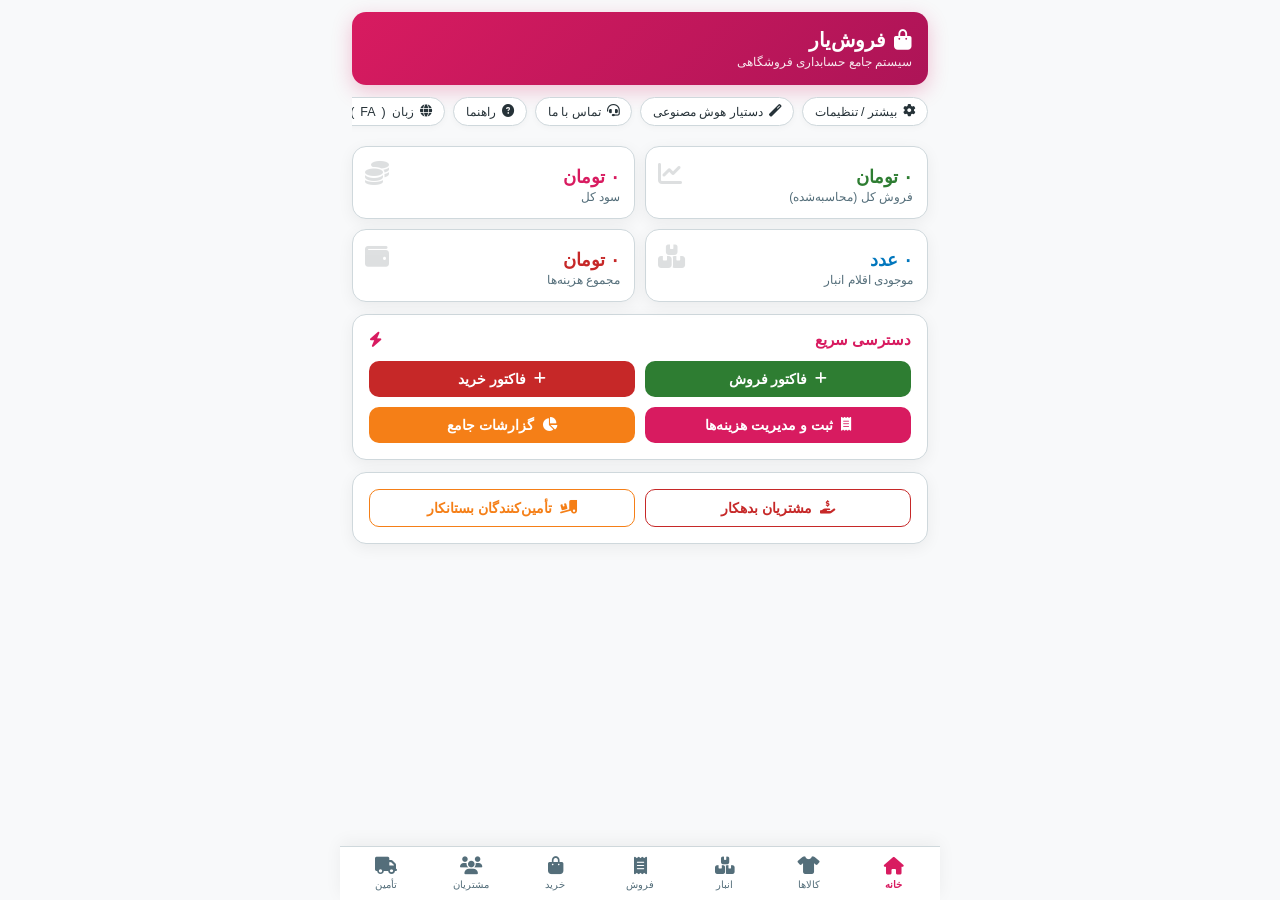
==== commit e413b47a: "Add files via upload" ====
--- a/index.html
+++ b/index.html
@@ -11,228 +11,7 @@
   <link href="https://cdn.jsdelivr.net/gh/rastikerdar/vazirmatn@v33.003/Vazirmatn-font-face.css" rel="stylesheet">
   <link rel="stylesheet" href="https://cdnjs.cloudflare.com/ajax/libs/font-awesome/6.4.0/css/all.min.css">
   <script src="https://cdnjs.cloudflare.com/ajax/libs/html2canvas/1.4.1/html2canvas.min.js"></script>
-  <style>
-    :root {
-      --primary: #d81b60;
-      --primary-light: #fce4ec;
-      --secondary: #8e24aa;
-      --bg: #f0f2f5;
-      --surface: #ffffff;
-      --surface-card: #f9fbfd;
-      --text: #212121;
-      --text-secondary: #616161;
-      --border: #e0e6ed;
-      --success: #2e7d32;
-      --danger: #c62828;
-      --warning: #ef6c00;
-      --info: #0288d1;
-    }
-
-    * { box-sizing: border-box; -webkit-tap-highlight-color: transparent; }
-    body { margin: 0; padding: 0; font-family: 'Vazirmatn', sans-serif; background: var(--bg); color: var(--text); overflow-x: hidden; }
-    .app-container { max-width: 600px; margin: 0 auto; background: var(--bg); min-height: 100vh; padding-bottom: 90px; position: relative; }
-
-    button, .btn, .sub-tool-btn, .nav-item, input, select, textarea {
-      pointer-events: auto !important;
-      cursor: pointer !important;
-      position: relative;
-      z-index: 10;
-    }
-    input, select, textarea { cursor: text !important; }
-
-    .header { background: linear-gradient(135deg, var(--primary), var(--secondary)); color: white; padding: 16px; border-radius: 0 0 20px 20px; box-shadow: 0 4px 15px rgba(216,27,96,0.25); position: sticky; top: 0; z-index: 100; display: flex; flex-direction: column; align-items: center; justify-content: center; text-align: center; }
-    .header-info { display: flex; flex-direction: column; align-items: center; justify-content: center; gap: 8px; width: 100%; }
-    .header h1 { margin: 0; font-size: 1.15rem; display: flex; align-items: center; justify-content: center; gap: 8px; }
-    .header p { margin: 2px 0 0; opacity: 0.85; font-size: 0.78rem; }
-    .header img { height: 42px; width: 42px; object-fit: cover; border-radius: 50%; background: white; border: 2px solid #fff; box-shadow: 0 2px 8px rgba(0,0,0,0.15); }
-
-    .sub-toolbar { background: var(--surface); padding: 8px 12px; margin: 8px 12px; border-radius: 14px; display: flex; gap: 8px; overflow-x: auto; box-shadow: 0 2px 6px rgba(0,0,0,0.04); border: 1px solid var(--border); white-space: nowrap; }
-    .sub-toolbar::-webkit-scrollbar { display: none; }
-    .sub-tool-btn { background: #f8f9fa; border: 1px solid var(--border); color: var(--text); padding: 7px 12px; border-radius: 10px; font-size: 0.8rem; font-family: inherit; font-weight: bold; display: inline-flex; align-items: center; gap: 6px; flex-shrink: 0; transition: all 0.2s; }
-    .sub-tool-btn:active { background: var(--primary-light); color: var(--primary); border-color: var(--primary); }
-    .sub-tool-btn i { color: var(--primary); }
-
-    .section { display: none; }
-    .section.active { display: block; }
-
-    .card { background: var(--surface); margin: 12px; padding: 16px; border-radius: 16px; box-shadow: 0 3px 10px rgba(0,0,0,0.05); border: 1px solid var(--border); }
-    .card-title { font-size: 0.98rem; font-weight: 700; margin-bottom: 12px; color: var(--primary); display: flex; align-items: center; justify-content: space-between; border-bottom: 1.5px dashed var(--primary-light); padding-bottom: 8px; }
-    .stats-grid { display: grid; grid-template-columns: 1fr 1fr; gap: 10px; margin: 12px; }
-    .stat-box { background: var(--surface); padding: 16px; border-radius: 16px; box-shadow: 0 3px 10px rgba(0,0,0,0.04); border: 1px solid var(--border); text-align: center; }
-    .stat-box i { font-size: 1.5rem; margin-bottom: 8px; display: block; }
-    .stat-box .value { font-size: 1.1rem; font-weight: 700; }
-    .stat-box .label { font-size: 0.75rem; color: var(--text-secondary); margin-top: 4px; }
-    .stat-box.sales i { color: var(--success); }
-    .stat-box.profit i { color: var(--info); }
-    .stat-box.expense i { color: var(--danger); }
-    .stat-box.stock i { color: var(--warning); }
-
-    .row-2 { display: grid; grid-template-columns: 1fr 1fr; gap: 10px; }
-    .row-3 { display: grid; grid-template-columns: 1fr 1fr 1fr; gap: 6px; }
-    .btn { border: none; padding: 11px 14px; border-radius: 12px; font-family: inherit; font-size: 0.88rem; display: inline-flex; align-items: center; justify-content: center; gap: 6px; font-weight: 700; color: white; width: 100%; transition: transform 0.1s, opacity 0.2s; user-select: none; z-index: 5; }
-    .btn:active { transform: scale(0.96); opacity: 0.9; }
-    .btn-success { background: var(--success); }
-    .btn-danger { background: var(--danger); }
-    .btn-warning { background: var(--warning); }
-    .btn-primary { background: var(--primary); }
-    .btn-info { background: var(--info); }
-    .btn-secondary { background: #4a5568; }
-    .btn-outline { background: transparent; border: 1.5px solid var(--border); color: var(--text); }
-    .btn-sm { padding: 6px 10px; font-size: 0.78rem; width: auto; border-radius: 8px; }
-
-    .btn-sticky-back {
-      position: sticky;
-      bottom: -1px;
-      z-index: 50;
-      background: var(--surface);
-      padding: 10px 0 2px 0;
-      border-top: 1px solid rgba(0,0,0,0.05);
-      margin-top: 12px;
-      box-shadow: 0 -4px 10px rgba(0,0,0,0.03);
-    }
-
-    .search-box { margin-bottom: 12px; display: flex; align-items: center; gap: 8px; }
-    .search-box i { color: var(--primary); font-size: 1.1rem; }
-    .search-input { flex: 1; padding: 10px 14px; border: 1.5px solid var(--border); border-radius: 12px; font-family: inherit; font-size: 0.9rem; outline: none; background: var(--surface); z-index: 5; }
-    .search-input:focus { border-color: var(--primary); }
-
-    .form-group { margin-bottom: 12px; }
-    .form-label { display: block; font-size: 0.8rem; font-weight: 600; margin-bottom: 4px; color: var(--text-secondary); }
-    .form-input, .form-select, .form-textarea { width: 100%; padding: 10px 12px; border: 1.5px solid var(--border); border-radius: 10px; font-family: inherit; font-size: 0.9rem; background: var(--surface); outline: none; z-index: 5; }
-    .form-textarea { resize: vertical; min-height: 60px; }
-    .form-input:focus, .form-select:focus, .form-textarea:focus { border-color: var(--primary); }
-
-    .category-chips-container {
-      display: flex;
-      gap: 6px;
-      overflow-x: auto;
-      white-space: nowrap;
-      margin-top: 6px;
-      padding-bottom: 4px;
-      scrollbar-width: none;
-    }
-    .category-chips-container::-webkit-scrollbar { display: none; }
-    .category-chip {
-      background: var(--primary-light);
-      color: var(--primary);
-      border: 1px solid var(--border);
-      padding: 5px 10px;
-      border-radius: 14px;
-      font-size: 0.78rem;
-      font-weight: bold;
-      cursor: pointer;
-      display: inline-flex;
-      align-items: center;
-      gap: 6px;
-      flex-shrink: 0;
-      transition: all 0.2s;
-      user-select: none;
-    }
-    .category-chip:active, .category-chip.active { background: var(--primary); color: white; border-color: var(--primary); }
-    .category-chip .delete-chip {
-      font-size: 0.7rem;
-      opacity: 0.7;
-      border-radius: 50%;
-      padding: 1px 4px;
-      transition: opacity 0.2s;
-    }
-    .category-chip .delete-chip:hover {
-      opacity: 1;
-      background: rgba(198, 40, 40, 0.15);
-      color: var(--danger);
-    }
-
-    .switch-label { display: flex; align-items: center; justify-content: space-between; background: #f8f9fa; border: 1px solid var(--border); padding: 8px 12px; border-radius: 10px; cursor: pointer; margin-bottom: 10px; }
-    .switch-label span { font-size: 0.85rem; font-weight: bold; }
-    .switch-inp { position: relative; width: 44px; height: 24px; -webkit-appearance: none; appearance: none; background: #ccc; outline: none; border-radius: 12px; cursor: pointer; transition: background 0.3s; }
-    .switch-inp:checked { background: var(--primary); }
-    .switch-inp::before { content: ''; position: absolute; width: 20px; height: 20px; border-radius: 50%; top: 2px; right: 2px; background: white; transition: transform 0.3s; }
-    [dir="ltr"] .switch-inp::before { left: 2px; right: auto; }
-    .switch-inp:checked::before { transform: translateX(-20px); }
-    [dir="ltr"] .switch-inp:checked::before { transform: translateX(20px); }
-
-    .dynamic-item-card { background: #fdfdfd; border: 1.5px solid #e0e0e0; border-radius: 12px; padding: 10px 12px; margin-bottom: 8px; display: flex; justify-content: space-between; align-items: center; }
-    .dynamic-item-title { font-weight: 700; font-size: 0.9rem; color: var(--text); }
-    .dynamic-item-sub { font-size: 0.78rem; color: var(--text-secondary); margin-top: 2px; }
-
-    .list-container { max-height: none; overflow: visible; border-radius: 12px; border: 1px solid var(--border); }
-    .list-row { display: flex; justify-content: space-between; align-items: center; padding: 12px 14px; border-bottom: 1px solid var(--border); font-size: 0.88rem; background: var(--surface); }
-    .list-row:nth-child(even) { background: #f8f9fa; }
-    .list-row:last-child { border-bottom: none; }
-
-    .badge { padding: 3px 8px; border-radius: 6px; font-size: 0.72rem; font-weight: bold; }
-    .badge-success { background: #e8f5e9; color: var(--success); }
-    .badge-danger { background: #ffebee; color: var(--danger); }
-    .badge-info { background: #e1f5fe; color: var(--info); }
-
-    .modal { display: none; position: fixed; top: 0; left: 0; width: 100%; height: 100%; background: rgba(0,0,0,0.5); z-index: 2000; align-items: center; justify-content: center; padding: 16px; }
-    .modal.active { display: flex !important; }
-    .modal-content { background: var(--surface); width: 100%; max-width: 520px; padding: 20px; border-radius: 20px; max-height: 90vh; overflow-y: auto; z-index: 2001; position: relative; }
-
-    .invoice-box { background: #ffffff; color: #212121; padding: 12px 16px; border-radius: 16px; border: 2px dashed #d81b60; font-size: 0.88rem; box-shadow: 0 4px 15px rgba(0,0,0,0.08); text-align: center; }
-    .invoice-header { text-align: center; padding-bottom: 4px; margin-bottom: 4px; background: #ffffff; display: flex; flex-direction: column; align-items: center; gap: 4px; }
-    .invoice-header img { width: 50px; height: 50px; border-radius: 50%; object-fit: cover; border: 2px solid var(--primary); margin-bottom: 2px; }
-    .invoice-divider { color: var(--primary); font-weight: bold; margin: 4px 0; font-size: 0.82rem; text-align: center; }
-    .invoice-section-title { font-weight: bold; color: var(--primary); margin-top: 4px; margin-bottom: 2px; text-align: center; font-size: 0.82rem; }
-    .invoice-row { display: flex; justify-content: space-between; padding: 3px 0; border-bottom: 0.5px dashed #eee; font-size: 0.84rem; background: #ffffff; color: #212121; text-align: right; }
-    [dir="ltr"] .invoice-row { text-align: left; }
-    .invoice-footer-section { margin-top: 6px; font-size: 0.76rem; color: #555; text-align: center; line-height: 1.4; }
-    .invoice-link-row { display: flex; justify-content: center; flex-wrap: wrap; gap: 6px; margin-top: 2px; }
-
-    .calendar-container { background: var(--surface); border-radius: 16px; padding: 14px; box-shadow: 0 2px 8px rgba(0,0,0,0.06); }
-    .calendar-header { display: flex; justify-content: space-between; align-items: center; margin-bottom: 12px; }
-    .calendar-grid { display: grid; grid-template-columns: repeat(7, 1fr); gap: 4px; text-align: center; }
-    .calendar-day-head { font-size: 0.75rem; font-weight: bold; color: var(--text-secondary); padding: 4px 0; }
-    .calendar-day { font-size: 0.85rem; padding: 8px 0; border-radius: 10px; border: 1px solid #f0f0f0; cursor: pointer; background: #fff; transition: background 0.2s; position: relative; }
-    .calendar-day:active, .calendar-day.selected { background: var(--primary-light); border-color: var(--primary); font-weight: bold; color: var(--primary); }
-
-    details.cal-accordion { background: #fafafa; border: 1px solid var(--border); border-radius: 10px; margin-bottom: 6px; padding: 8px 12px; font-size: 0.84rem; }
-    details.cal-accordion summary { font-weight: bold; color: var(--primary); cursor: pointer; outline: none; }
-
-    .bottom-nav { position: fixed; bottom: 0; left: 50%; transform: translateX(-50%); width: 100%; max-width: 600px; background: var(--surface); display: flex; justify-around: space-around; padding: 6px 2px; border-top: 1px solid var(--border); box-shadow: 0 -4px 15px rgba(0,0,0,0.08); z-index: 1000; }
-    .nav-item { display: flex; flex-direction: column; align-items: center; color: var(--text-secondary); text-decoration: none; font-size: 0.68rem; gap: 2px; flex: 1; cursor: pointer; text-align: center; user-select: none; }
-    .nav-item i { font-size: 1.1rem; }
-    .nav-item.active { color: var(--primary); font-weight: 700; }
-
-    .input-row-group { display: flex; gap: 6px; margin-bottom: 6px; align-items: center; }
-    .checkbox-item { display: flex; align-items: center; gap: 6px; font-size: 0.82rem; cursor: pointer; white-space: nowrap; }
-    .checkbox-item input { width: 16px; height: 16px; accent-color: var(--primary); }
-
-    .lang-option { display: flex; align-items: center; justify-content: space-between; padding: 12px 16px; border-radius: 12px; border: 1.5px solid var(--border); margin-bottom: 8px; cursor: pointer; font-weight: bold; }
-    .lang-option.active { border-color: var(--primary); background: var(--primary-light); color: var(--primary); }
-    .lang-option .fa-check { display: none; }
-    .lang-option.active .fa-check { display: inline-block; color: var(--primary); }
-
-    .avatar-preview { width: 50px; height: 50px; border-radius: 50%; object-fit: cover; border: 1.5px solid var(--primary); margin-top: 6px; }
-
-    .help-card { background: #fafafa; border: 1px solid var(--border); border-radius: 12px; padding: 12px; margin-bottom: 10px; }
-    .help-card h4 { margin: 0 0 6px 0; color: var(--primary); font-size: 0.9rem; display: flex; align-items: center; gap: 6px; }
-    .help-card p { margin: 0; font-size: 0.82rem; color: var(--text-secondary); line-height: 1.5; }
-
-    .sticky-ledger-summary {
-      position: sticky;
-      top: 0;
-      z-index: 10;
-      background: #ffffff;
-      padding: 12px;
-      border-radius: 12px;
-      border: 1.5px solid var(--primary-light);
-      box-shadow: 0 4px 10px rgba(0,0,0,0.05);
-      margin-bottom: 12px;
-    }
-
-    .chart-container { display: flex; flex-direction: column; gap: 12px; padding: 10px 0; }
-    .chart-bar-wrap { display: flex; flex-direction: column; gap: 4px; }
-    .chart-label-row { display: flex; justify-content: space-between; font-size: 0.8rem; font-weight: bold; }
-    .chart-bar-bg { background: #e9ecef; height: 16px; border-radius: 8px; overflow: hidden; position: relative; }
-    .chart-bar-fill { height: 100%; border-radius: 8px; transition: width 0.5s ease-in-out; }
-
-    @media print {
-      body * { visibility: hidden; }
-      #invoice-print-area, #invoice-print-area * { visibility: visible; }
-      #invoice-print-area { position: absolute; left: 0; top: 0; width: 100%; border: none !important; box-shadow: none !important; }
-    }
-  </style>
+  <link rel="stylesheet" href="style.css">
 </head>
 <body>
 
@@ -1069,3004 +848,7 @@
   <a class="nav-item" onclick="showSection('sec-customers', this)"><i class="fas fa-users"></i><span data-i18n="nav_customers">مشتریان</span></a>
   <a class="nav-item" onclick="showSection('sec-suppliers', this)"><i class="fas fa-truck"></i><span data-i18n="nav_suppliers">تأمین</span></a>
 </div>
-<script>
-  // --- شماره نسخه و سیستم اعلام به‌روزرسانی ---
-  const FOROOSHYAR_VERSION = '1.3.3';
-
-  function checkAppVersion() {
-    try {
-      var savedVer = localStorage.getItem('forooshyar_app_version');
-      if (savedVer !== FOROOSHYAR_VERSION) {
-        localStorage.setItem('forooshyar_app_version', FOROOSHYAR_VERSION);
-        setTimeout(function() {
-          const isEn = (currentLang === 'en');
-          alert(isEn ? '✨ Forooshyar updated to version ' + FOROOSHYAR_VERSION + ' successfully.' : '✨ نسخه جدید سیستم فروش‌یار (نسخه ' + FOROOSHYAR_VERSION + ') با اتصال کامل سامانه پویای دریافت و پرداخت به بخش خرید بارگذاری شد.');
-        }, 600);
-      }
-    } catch(e) {}
-  }
-
-  function normalizeText(str) {
-    if (!str) return '';
-    return str.toString().replace(/ك/g, 'ک').replace(/ي/g, 'ی').toLowerCase().trim();
-  }
-
-  var GregorianHelper = {
-    monthLength: function(gy, gm) { return new Date(gy, gm, 0).getDate(); }
-  };
-
-  var JalaaliHelper = {
-    toJalaali: function(gy, gm, gd) {
-      var g_d_m = [0, 31, 59, 90, 120, 151, 181, 212, 243, 273, 304, 334];
-      var jy = (gy <= 1600) ? 0 : 979;
-      gy -= (gy <= 1600) ? 621 : 1600;
-      var gy2 = (gm > 2) ? (gy + 1) : gy;
-      var days = (365 * gy) + parseInt((gy2 + 3) / 4) - parseInt((gy2 + 99) / 100) + parseInt((gy2 + 399) / 400) - 80 + gd + g_d_m[gm - 1];
-      jy += 33 * parseInt(days / 12053);
-      days %= 12053;
-      jy += 4 * parseInt(days / 1461);
-      days %= 1461;
-      if (days > 365) { jy += parseInt((days - 1) / 365); days = (days - 1) % 365; }
-      var jm = (days < 186) ? 1 + parseInt(days / 31) : 7 + parseInt((days - 186) / 30);
-      var jd = 1 + ((days < 186) ? (days % 31) : ((days - 186) % 30));
-      return { jy: jy, jm: jm, jd: jd };
-    },
-    monthLength: function(jy, jm) {
-      if (jm <= 6) return 31;
-      if (jm <= 11) return 30;
-      var res = jy % 33;
-      var isLeap = (res===1||res===5||res===9||res===13||res===17||res===22||res===26||res===30);
-      return isLeap ? 30 : 29;
-    }
-  };
-
-  const SOCIAL_NETWORKS = [
-    { type: 'telegram', name: 'تلگرام', icon: 'fab fa-telegram' },
-    { type: 'instagram', name: 'اینستاگرام', icon: 'fab fa-instagram' },
-    { type: 'whatsapp', name: 'واتساپ', icon: 'fab fa-whatsapp' },
-    { type: 'eitaa', name: 'ایتا', icon: 'fas fa-comments' },
-    { type: 'rubika', name: 'روبیکا', icon: 'fas fa-paper-plane' },
-    { type: 'bale', name: 'بله', icon: 'fas fa-comment-dots' },
-    { type: 'soroush', name: 'سروش', icon: 'fas fa-comment-alt' },
-    { type: 'igap', name: 'آیگپ', icon: 'fas fa-comment' },
-    { type: 'aparat', name: 'آپارات', icon: 'fas fa-play-circle' },
-    { type: 'website', name: 'وب‌سایت رسمی', icon: 'fas fa-globe' },
-    { type: 'linkedin', name: 'لینکدین', icon: 'fab fa-linkedin' },
-    { type: 'youtube', name: 'یوتیوب', icon: 'fab fa-youtube' },
-    { type: 'twitter', name: 'ایکس (توییتر)', icon: 'fab fa-x-twitter' },
-    { type: 'threads', name: 'تردز', icon: 'fab fa-threads' },
-    { type: 'facebook', name: 'فیس‌بوک', icon: 'fab fa-facebook' },
-    { type: 'pinterest', name: 'پینترست', icon: 'fab fa-pinterest' },
-    { type: 'other', name: 'سایر / لینک', icon: 'fas fa-link' }
-  ];
-
-  function getSocialInfo(type) {
-    return SOCIAL_NETWORKS.find(s => s.type === type) || { type: 'other', name: 'سایر', icon: 'fas fa-link' };
-  }
-
-  function getTodayJalaali() {
-    var todayG = new Date();
-    return JalaaliHelper.toJalaali(todayG.getFullYear(), todayG.getMonth() + 1, todayG.getDate());
-  }
-
-  function toPersianDigits(str) {
-    const persianDigits = ['۰', '۱', '۲', '۳', '۴', '۵', '۶', '۷', '۸', '۹'];
-    return String(str).replace(/[0-9]/g, function (w) {
-      return persianDigits[w];
-    });
-  }
-
-  function getShamsiYYMMDD() {
-    try {
-      var j = getTodayJalaali();
-      var yy = String(j.jy).slice(-2);
-      var mm = pad2(j.jm);
-      var dd = pad2(j.jd);
-      return yy + mm + dd;
-    } catch(e) {
-      return "050817";
-    }
-  }
-
-  function getGregorianYYMMDD() {
-    var now = new Date();
-    var yy = String(now.getFullYear()).slice(-2);
-    var mm = pad2(now.getMonth() + 1);
-    var dd = pad2(now.getDate());
-    return yy + mm + dd;
-  }
-
-  function generate15DigitCode(serialNum, lang) {
-    var now = new Date();
-    var datePart = (lang === 'fa') ? getShamsiYYMMDD() : getGregorianYYMMDD();
-    
-    var hh = pad2(now.getHours());
-    var mm = pad2(now.getMinutes());
-    var ss = pad2(now.getSeconds());
-    var timePart = hh + mm + ss;
-
-    var serialNumFinal = Math.min(Math.max(Number(serialNum) || 1, 1), 999);
-    var serialPart = String(serialNumFinal).padStart(3, '0');
-    
-    var rawCode = datePart + timePart + serialPart;
-    if (lang === 'fa') {
-      return toPersianDigits(rawCode);
-    }
-    return rawCode;
-  }
-
-  const translations = {
-    fa: {
-      subtitle: "سیستم جامع حسابداری فروشگاهی (نسخه " + FOROOSHYAR_VERSION + ")",
-      ai_assistant: "دستیار هوش مصنوعی",
-      contact_us: "تماس با ما",
-      help: "راهنما",
-      language: "زبان",
-      sale_invoice: "فاکتور فروش",
-      purchase_invoice: "فاکتور خرید",
-      new_product: "کالا جدید",
-      expenses: "هزینه‌ها",
-      calendar: "تقویم",
-      total_sales: "فروش کل (محاسبه‌شده)",
-      total_profit: "سود کل",
-      stock_items: "موجودی اقلام انبار",
-      total_expenses: "مجموع هزینه‌ها",
-      quick_access: "دسترسی سریع",
-      manage_expenses: "ثبت و مدیریت هزینه‌ها",
-      reports: "گزارشات جامع",
-      debtor_customers: "مشتریان بدهکار",
-      creditor_suppliers: "تأمین‌کنندگان بستانکار",
-      debtors_list: "لیست مشتریان بدهکار",
-      creditors_list: "لیست تأمین‌کنندگان بستانکار",
-      global_profit_title: "اعمال سود درصدی کلی بر تمام کالاها",
-      global_profit_toggle: "فعال‌سازی محاسبه سود درصدی انبار",
-      calc_stock: "محاسبه انبار",
-      manage_products: "مدیریت کالاها",
-      stock_kardex: "موجودی انبار و کاردکس",
-      sales_invoices: "فاکتورهای فروش",
-      new_invoice: "فاکتور جدید",
-      purchase_invoices: "فاکتورهای خرید",
-      new_purchase_invoice: "فاکتور خرید جدید",
-      customers: "مشتریان",
-      suppliers: "تأمین‌کنندگان",
-      pick_contacts: "انتخاب مخاطبین",
-      btn_new: "جدید",
-      store_settings: "تنظیمات عمومی فروشگاه",
-      store_name: "نام فروشگاه / عنوان",
-      invoice_subtitle: "زیرعنوان فاکتور",
-      default_language: "زبان پیش‌فرض برنامه",
-      store_logo: "لوگوی فروشگاه",
-      manage_payment_types: "مدیریت انواع دریافت و پرداخت",
-      payment_types_help: "در این بخش می‌توانید انواع پرداخت (نقدی، چک، کارت‌خوان، کارت‌به‌کارت و...) و کادرهای جزئیات اختصاصی هرکدام را مدیریت کنید.",
-      add_payment_type: "افزودن نوع دریافت/پرداخت جدید",
-      manage_addresses: "مدیریت آدرس‌های فروشگاه",
-      addr_help: "با انتخاب چک‌باکس، آدرس انتخاب‌شده در فاکتورها درج خواهد شد.",
-      add_address: "افزودن آدرس جدید",
-      manage_phones: "مدیریت شماره‌های تماس",
-      phone_help: "با انتخاب چک‌باکس، این شماره تماس در فاکتورها درج خواهد شد.",
-      add_phone_new: "افزودن شماره تماس جدید",
-      manage_socials: "ارتباط با فروشنده",
-      social_help: "شبکه اجتماعی یا راه ارتباطی مورد نظر را انتخاب کرده و آدرس آن را وارد کنید.",
-      add_social: "افزودن شبکه اجتماعی جدید",
-      manage_banks: "مدیریت حساب‌های بانکی",
-      bank_help: "با انتخاب چک‌باکس، حساب بانکی و شماره شبا در فاکتورها درج می‌شود.",
-      add_bank: "افزودن حساب بانکی جدید",
-      manage_crypto: "مدیریت آدرس‌های رمزارز (Crypto)",
-      crypto_help: "با انتخاب چک‌باکس، آدرس کیف‌پول رمزارز در فاکتورها درج خواهد شد.",
-      add_crypto: "افزودن آدرس رمزارز جدید",
-      save_all_settings: "ذخیره تمام تنظیمات",
-      backup_restore: "پشتیبان‌گیری و بازیابی",
-      export_backup: "ذخیره فایل پشتیبان (Backup)",
-      select_backup: "انتخاب فایل پشتیبان (JSON)",
-      choose_file: "انتخاب فایل",
-      reset_app: "بازنشانی کامل اطلاعات برنامه",
-      select_period: "تعیین بازه زمانی جهت گزارش‌گیری",
-      period_today: "امروز",
-      period_7days: "۷ روز اخیر",
-      period_30days: "۳۰ روز اخیر",
-      period_all: "کل دوره‌ها (همه‌زمان)",
-      financial_chart_title: "نمودار مقایسه‌ای مالی",
-      back_to_home: "بازگشت به صفحه اصلی",
-      contact_creator: "تماس با سازنده نرم‌افزار",
-      creator_desc: "طراح، معمار نرم‌افزار و توسعه‌دهنده سیستم جامع فروش‌یار",
-      back: "بازگشت",
-      ai_assistant_title: "دستیار هوشمند فروش‌یا‌ر (AI)",
-      ledger_account: "دفتر حساب: ",
-      ledger_total_bal: "مجموع مانده حساب:",
-      amount_received: "مبلغ دریافتی نقدی / کارت (تومان)",
-      excess_amount: "مازاد دریافت (تومان)",
-      trans_desc: "شرح تراکنش",
-      trans_default_note: "تسویه حساب / دریافت وجه",
-      ph_amount: "مثلا ۵۰۰,۰۰۰",
-      ph_excess: "مثلا ۱۰۰,۰۰۰",
-      ph_exp_title: "شرح / عنوان هزینه (مثلاً: کرایه مغازه)...",
-      ph_exp_cat: "دسته‌بندی (انتخاب از لیست زیر یا تایپ جدید)...",
-      ph_exp_amount: "مبلغ هزینه (تومان)...",
-      ph_pur_name: "نام کالا *",
-      ph_pur_cat: "دسته‌بندی کالا (انتخاب از لیست زیر یا تایپ جدید)...",
-      ph_pur_qty: "تعداد",
-      ph_pur_price: "خرید واحد (تومان)",
-      ph_sale_qty: "تعداد",
-      ph_sale_price: "قیمت واحد (تومان)",
-      ph_prod_name: "نام کالا *",
-      ph_prod_barcode: "کد کالا / بارکد",
-      ph_prod_qty: "موجودی انبار",
-      ph_prod_buy: "قیمت خرید",
-      ph_prod_price: "قیمت فروش",
-      save_in_ledger: "ثبت در دفتر حساب",
-      all_transactions: "همه تراکنش‌ها",
-      recent_3: "۳ حساب اخیر",
-      recent_7: "۷ حساب اخیر",
-      send_text: "ارسال متنی",
-      send_image: "ارسال تصویری (۶ قلم)",
-      print: "چاپ",
-      help_guide_title: "راهنمای جامع فروش‌یار",
-      help_item_1_title: "۱. مدیریت کالاها و انبار",
-      help_item_1_desc: "محصولات را همراه با قیمت خرید، فروش، موجودی و دسته‌بندی ثبت کنید.",
-      help_item_2_title: "۲. صدور فاکتور فروش",
-      help_item_2_desc: "فاکتور فروش صادر کرده و مبالغ و تخفیف‌ها را مدیریت کنید.",
-      help_item_3_title: "۳. ثبت فاکتورهای خرید",
-      help_item_3_desc: "خرید اقلام از تأمین‌کنندگان را ثبت نموده و موجودی انبار را شارژ کنید.",
-      help_item_4_title: "۴. مدیریت مشتریان و دفتر حساب",
-      help_item_4_desc: "مفاصا حساب، مانده بدهی مشتریان و تأمین‌کنندگان را پیگیری کنید.",
-      help_item_5_title: "۵. ثبت هزینه‌ها و گزارشات",
-      help_item_5_desc: "هزینه‌های جاری فروشگاه را ثبت کرده و سود و زیان دقیق را مشاهده کنید.",
-      got_it: "متوجه شدم",
-      expense_management: "مدیریت کامل هزینه‌ها",
-      add_new_expense: "ثبت هزینه جدید",
-      expense_title: "شرح / عنوان هزینه *",
-      amount: "مبلغ *",
-      category: "دسته‌بندی",
-      save_expense: "ثبت هزینه",
-      edit_add_product: "افزودن / ویرایش کالا",
-      product_name: "نام کالا *",
-      product_barcode: "کد کالا / بارکد",
-      stock_qty: "موجودی انبار",
-      buy_price: "قیمت خرید",
-      auto_calc_margin: "محاسبه خودکار قیمت فروش با درصد سود",
-      profit_margin: "درصد سود (٪)",
-      sell_price: "قیمت فروش",
-      save_product: "ذخیره کالا",
-      customer_file: "پرونده مشتری",
-      contact_avatar: "تصویر مخاطب",
-      customer_name: "نام و نام خانوادگی مشتری",
-      phone_numbers: "شماره‌های تماس",
-      add_phone: "افزودن شماره",
-      full_address: "آدرس کامل",
-      save_file: "ذخیره پرونده",
-      supplier_file: "پرونده تأمین‌کننده",
-      supplier_name: "نام شرکت / تأمین‌کننده",
-      issue_sale_invoice: "صدور فاکتور فروش",
-      clear_form: "پاکسازی",
-      select_customer: "انتخاب مشتری",
-      invoice_date: "تاریخ فاکتور",
-      add_product_item: "افزودن قلم کالا",
-      select_product: "انتخاب کالا",
-      quantity: "تعداد",
-      unit_price: "قیمت واحد",
-      add_to_list: "افزودن به لیست",
-      registered_items: "اقلام ثبت‌شده در فاکتور",
-      lbl_invoice_subtotal: "مبلغ فاکتور",
-      lbl_discount: "تخفیف",
-      lbl_receivable: "مبلغ قابل دریافت",
-      lbl_payable: "مبلغ قابل پرداخت",
-      lbl_received: "دریافتی",
-      lbl_paid: "پرداختی",
-      lbl_remaining: "مانده حساب",
-      lbl_excess_received: "مازاد دریافت",
-      lbl_excess_paid: "مازاد پرداخت",
-      save_and_issue: "ذخیره و صدور",
-      record_purchase_invoice: "ثبت فاکتور خرید",
-      supplier: "تأمین‌کننده",
-      purchase_date: "تاریخ فاکتور خرید",
-      add_pur_product_item: "افزودن قلم کالا خرید",
-      buy_unit_price: "قیمت خرید واحد",
-      add_to_pur_list: "افزودن به لیست خرید",
-      registered_pur_items: "اقلام ثبت‌شده در فاکتور خرید",
-      record_purchase: "ثبت خرید",
-      invoice_preview: "پیش‌نمایش فاکتور رسمی",
-      daily_calendar_report: "تقویم گزارش‌گیری روزانه",
-      prev_month: "ماه قبل",
-      next_month: "ماه بعد",
-      day_sat: "ش", day_sun: "ی", day_mon: "د", day_tue: "س", day_wed: "چ", day_thu: "پ", day_fri: "ج",
-      daily_report: "گزارش روز",
-      select_language: "انتخاب زبان / Language",
-      nav_home: "خانه", nav_products: "کالاها", nav_stock: "انبار", nav_sales: "فروش", nav_purchases: "خرید", nav_customers: "مشتریان", nav_suppliers: "تأمین", nav_more: "تنظیمات",
-      search_product_ph: "جستجوی نام کالا...",
-      search_stock_ph: "جستجو در انبار...",
-      search_sale_ph: "جستجوی فاکتور فروش...",
-      search_purchase_ph: "جستجوی فاکتور خرید...",
-      search_customer_ph: "جستجوی مشتری...",
-      search_supplier_ph: "جستجوی تأمین‌کننده...",
-      search_expense_ph: "جستجو در هزینه‌ها...",
-      cat_general: "عمومی",
-      cat_rent: "اجاره",
-      cat_utilities: "قبوض",
-      cat_salaries: "حقوق",
-      all_categories: "همه دسته‌بندی‌ها",
-      choose_file: "انتخاب فایل",
-      file_not_selected: "فایلی انتخاب نشده است",
-      record_payment_title: "ثبت تسویه / دریافت وجه",
-      no_debtor_cust: "مشتری بدهکاری وجود ندارد",
-      no_creditor_supp: "تأمین‌کننده بستانکاری وجود ندارد",
-      no_items_found: "آیتمی اضافه نشده است",
-      no_prod_found: "کالایی یافت نشد",
-      no_expense_found: "هزینه‌ای ثبت نشده است",
-      no_sale_found: "فاکتور فروشی ثبت نشده است",
-      no_pur_found: "فاکتور خریدی ثبت نشده است",
-      no_cust_found: "مشتری یافت نشد",
-      no_supp_found: "تأمین‌کننده‌ای یافت نشد",
-      str_invoice_no: "فاکتور #",
-      str_purchase_no: "خرید #",
-      str_settled: "تسویه",
-      str_debtor: "بدهکار",
-      str_creditor: "طلبکار",
-      unit_currency: "تومان",
-      unit_qty: "عدد",
-      alert_unsettled_cust: "⚠️ پیام سیستم:\nمشتری «{custName}» دارای مازاد دریافتی تسویه‌نشده است.\n\n👉 اقدام لازم:\n۱. به بخش «مشتریان» بروید.\n۲. روی دکمه «دفتر» در کنار نام مخاطب کلیک کنید.\n۳. مبلغ مازاد را در دفتر حساب ثبت نمایید.",
-      alert_unsettled_supp: "⚠️ پیام سیستم:\nتأمین‌کننده «{suppName}» دارای مازاد پرداختی تسویه‌نشده است.\n\n👉 اقدام لازم:\n۱. به بخش «تأمین» بروید.\n۲. روی دکمه «دفتر» در کنار نام مخاطب کلیک کنید.\n۳. مبلغ مازاد را در دفتر حساب ثبت نمایید."
-    },
-    en: {
-      subtitle: "Comprehensive Store Accounting System (v" + FOROOSHYAR_VERSION + ")",
-      ai_assistant: "AI Assistant",
-      contact_us: "Contact Us",
-      help: "Help",
-      language: "Language",
-      sale_invoice: "Sales Invoice",
-      purchase_invoice: "Purchase Invoice",
-      new_product: "New Product",
-      expenses: "Expenses",
-      calendar: "Calendar",
-      total_sales: "Total Sales",
-      total_profit: "Total Profit",
-      stock_items: "Stock Items",
-      total_expenses: "Total Expenses",
-      quick_access: "Quick Access",
-      manage_expenses: "Manage Expenses",
-      reports: "Reports",
-      debtor_customers: "Debtor Customers",
-      creditor_suppliers: "Creditor Suppliers",
-      debtors_list: "Debtors List",
-      creditors_list: "Creditors List",
-      global_profit_title: "Apply Global Profit Margin",
-      global_profit_toggle: "Enable Global Profit Margin",
-      calc_stock: "Calculate Stock",
-      manage_products: "Products Management",
-      stock_kardex: "Stock & Inventory",
-      sales_invoices: "Sales Invoices",
-      new_invoice: "New Invoice",
-      purchase_invoices: "Purchase Invoices",
-      new_purchase_invoice: "New Purchase Invoice",
-      customers: "Customers",
-      suppliers: "Suppliers",
-      pick_contacts: "Pick Contacts",
-      btn_new: "New",
-      store_settings: "General Store Settings",
-      store_name: "Store Name / Title",
-      invoice_subtitle: "Invoice Subtitle",
-      default_language: "Default Language",
-      store_logo: "Store Logo",
-      manage_payment_types: "Manage Payment & Receipt Types",
-      payment_types_help: "Manage payment/receipt types (Cash, Cheque, POS, Card Transfer, etc.) and custom detail fields for each.",
-      add_payment_type: "Add New Payment/Receipt Type",
-      manage_addresses: "Manage Store Addresses",
-      addr_help: "Selected addresses will be included in invoices.",
-      add_address: "Add New Address",
-      manage_phones: "Manage Phone Numbers",
-      phone_help: "Selected phone numbers will be included in invoices.",
-      add_phone_new: "Add New Phone Number",
-      manage_socials: "Seller Contact Options",
-      social_help: "Select social network/contact option and enter details.",
-      add_social: "Add New Social Network",
-      manage_banks: "Manage Bank Accounts",
-      bank_help: "Selected bank accounts and IBAN will be included in invoices.",
-      add_bank: "Add New Bank Account",
-      manage_crypto: "Manage Crypto Addresses",
-      crypto_help: "Selected wallet addresses will be included in invoices.",
-      add_crypto: "Add New Crypto Address",
-      save_all_settings: "Save All Settings",
-      backup_restore: "Backup & Restore",
-      export_backup: "Export Backup File",
-      select_backup: "Select Backup File (JSON)",
-      choose_file: "Choose File",
-      reset_app: "Reset Application Data",
-      select_period: "Select Time Period for Report",
-      period_today: "Today",
-      period_7days: "Last 7 Days",
-      period_30days: "Last 30 Days",
-      period_all: "All Time",
-      financial_chart_title: "Financial Comparison Chart",
-      back_to_home: "Back to Home",
-      contact_creator: "Contact Developer",
-      creator_desc: "Architect & Lead Developer of Forooshyar System",
-      back: "Back",
-      ai_assistant_title: "Forooshyar Smart AI Assistant",
-      ledger_account: "Ledger Account: ",
-      ledger_total_bal: "Total Balance:",
-      amount_received: "Amount Received (Cash/Card)",
-      excess_amount: "Excess Received Amount",
-      trans_desc: "Transaction Note",
-      trans_default_note: "Account Settlement / Receipt",
-      ph_amount: "e.g. 500,000",
-      ph_excess: "e.g. 100,000",
-      ph_exp_title: "Description / Title (e.g. Shop Rent)...",
-      ph_exp_cat: "Category (Select below or type new)...",
-      ph_exp_amount: "Expense Amount (Tomans)...",
-      ph_pur_name: "Product Name *",
-      ph_pur_cat: "Category (Select below or type new)...",
-      ph_pur_qty: "Quantity",
-      ph_pur_price: "Unit Buy Price (Tomans)",
-      ph_sale_qty: "Quantity",
-      ph_sale_price: "Unit Price (Tomans)",
-      ph_prod_name: "Product Name *",
-      ph_prod_barcode: "Barcode / Code",
-      ph_prod_qty: "Stock Quantity",
-      ph_prod_buy: "Cost Price",
-      ph_prod_price: "Selling Price",
-      save_in_ledger: "Save to Ledger",
-      all_transactions: "All Transactions",
-      recent_3: "Recent 3 Transactions",
-      recent_7: "Recent 7 Transactions",
-      send_text: "Send Text",
-      send_image: "Send Image (6 Items)",
-      print: "Print",
-      help_guide_title: "Forooshyar User Guide",
-      help_item_1_title: "1. Inventory & Products",
-      help_item_1_desc: "Register products with cost, selling price, quantity, and category.",
-      help_item_2_title: "2. Sales Invoices",
-      help_item_2_desc: "Issue sales invoices, manage discounts and remaining balances.",
-      help_item_3_title: "3. Purchase Invoices",
-      help_item_3_desc: "Record purchases from suppliers and auto-restock inventory.",
-      help_item_4_title: "4. Customers & Ledger",
-      help_item_4_desc: "Track and settle remaining balances for customers and suppliers.",
-      help_item_5_title: "5. Expenses & Reports",
-      help_item_5_desc: "Record store expenses and view accurate profit/loss reports.",
-      got_it: "Got It",
-      expense_management: "Expense Management",
-      add_new_expense: "Add New Expense",
-      expense_title: "Expense Title / Description *",
-      amount: "Amount *",
-      category: "Category",
-      save_expense: "Save Expense",
-      edit_add_product: "Add / Edit Product",
-      product_name: "Product Name *",
-      product_barcode: "Barcode / Code",
-      stock_qty: "Stock Quantity",
-      buy_price: "Cost Price",
-      auto_calc_margin: "Auto-calculate sell price with profit margin",
-      profit_margin: "Profit Margin (%)",
-      sell_price: "Selling Price",
-      save_product: "Save Product",
-      customer_file: "Customer File",
-      contact_avatar: "Contact Avatar",
-      customer_name: "Customer Full Name",
-      phone_numbers: "Phone Numbers",
-      add_phone: "Add Phone",
-      full_address: "Full Address",
-      save_file: "Save File",
-      supplier_file: "Supplier File",
-      supplier_name: "Company / Supplier Name",
-      issue_sale_invoice: "Issue Sales Invoice",
-      clear_form: "Clear",
-      select_customer: "Select Customer",
-      invoice_date: "Invoice Date",
-      add_product_item: "Add Item",
-      select_product: "Select Product",
-      quantity: "Quantity",
-      unit_price: "Unit Price",
-      add_to_list: "Add to List",
-      registered_items: "Items in Invoice",
-      lbl_invoice_subtotal: "Invoice Total",
-      lbl_discount: "Discount",
-      lbl_receivable: "Receivable Amount",
-      lbl_payable: "Payable Amount",
-      lbl_received: "Amount Received",
-      lbl_paid: "Amount Paid",
-      lbl_remaining: "Remaining Balance",
-      lbl_excess_received: "Excess Received",
-      lbl_excess_paid: "Excess Paid",
-      save_and_issue: "Save & Issue",
-      record_purchase_invoice: "Record Purchase Invoice",
-      supplier: "Supplier",
-      purchase_date: "Purchase Date",
-      add_pur_product_item: "Add Purchase Item",
-      buy_unit_price: "Unit Purchase Price",
-      add_to_pur_list: "Add to Purchase List",
-      registered_pur_items: "Items in Purchase Invoice",
-      record_purchase: "Record Purchase",
-      invoice_preview: "Invoice Preview",
-      daily_calendar_report: "Daily Calendar Report",
-      prev_month: "Prev Month",
-      next_month: "Next Month",
-      day_sat: "Sat", day_sun: "Sun", day_mon: "Mon", day_tue: "Tue", day_wed: "Wed", day_thu: "Thu", day_fri: "Fri",
-      daily_report: "Daily Report",
-      select_language: "Select Language",
-      nav_home: "Home", nav_products: "Products", nav_stock: "Stock", nav_sales: "Sales", nav_purchases: "Purchases", nav_customers: "Customers", nav_suppliers: "Suppliers", nav_more: "Settings",
-      search_product_ph: "Search product name...",
-      search_stock_ph: "Search inventory...",
-      search_sale_ph: "Search sales invoice...",
-      search_purchase_ph: "Search purchase invoice...",
-      search_customer_ph: "Search customer...",
-      search_supplier_ph: "Search supplier...",
-      search_expense_ph: "Search expenses...",
-      cat_general: "General",
-      cat_rent: "Rent",
-      cat_utilities: "Utilities",
-      cat_salaries: "Salaries",
-      all_categories: "All Categories",
-      choose_file: "Choose File",
-      file_not_selected: "No file selected",
-      record_payment_title: "Record Payment / Settlement",
-      no_debtor_cust: "No debtor customers found",
-      no_creditor_supp: "No creditor suppliers found",
-      no_items_found: "No items added yet",
-      no_prod_found: "No products found",
-      no_expense_found: "No expenses recorded",
-      no_sale_found: "No sales invoices found",
-      no_pur_found: "No purchase invoices found",
-      no_cust_found: "No customers found",
-      no_supp_found: "No suppliers found",
-      str_invoice_no: "Invoice #",
-      str_purchase_no: "Purchase #",
-      str_settled: "Settled",
-      str_debtor: "Debtor",
-      str_creditor: "Creditor",
-      unit_currency: "Tomans",
-      unit_qty: "Pcs",
-      alert_unsettled_cust: "⚠️ System Message:\nThe customer «{custName}» has an unsettled excess received.\n\n👉 Required Action:\n1. Go to the 'Customers' section.\n2. Click the 'Ledger' button next to the contact name.\n3. Record the excess amount in the ledger.",
-      alert_unsettled_supp: "⚠️ System Message:\nThe supplier «{suppName}» has an unsettled excess payment.\n\n👉 Required Action:\n1. Go to the 'Suppliers' section.\n2. Click the 'Ledger' button next to the contact name.\n3. Record the excess amount in the ledger."
-    }
-  };
-
-  var currentLang = localStorage.getItem('forooshyar_lang') || 'fa';
-
-  function applyLanguage() {
-    try {
-      document.documentElement.lang = currentLang;
-      document.documentElement.dir = (currentLang === 'en') ? 'ltr' : 'rtl';
-      
-      var btnInd = document.getElementById('current-lang-btn');
-      if(btnInd) btnInd.innerText = currentLang.toUpperCase();
-      
-      document.querySelectorAll('.lang-option').forEach(el => el.classList.remove('active'));
-      var activeOpt = document.getElementById('lang-opt-' + currentLang);
-      if(activeOpt) activeOpt.classList.add('active');
-
-      var activeCfgOpt = document.getElementById('cfg-lang-' + currentLang);
-      if(activeCfgOpt) activeCfgOpt.classList.add('active');
-
-      const dict = translations[currentLang] || translations.fa;
-      document.querySelectorAll('[data-i18n]').forEach(el => {
-        const key = el.getAttribute('data-i18n');
-        if (dict[key]) { el.innerText = dict[key]; }
-      });
-
-      document.querySelectorAll('[data-i18n-placeholder]').forEach(el => {
-        const key = el.getAttribute('data-i18n-placeholder');
-        if (dict[key]) { el.placeholder = dict[key]; }
-      });
-
-      var placeholderMap = {
-        'exp-new-title': 'ph_exp_title',
-        'exp-new-cat': 'ph_exp_cat',
-        'exp-new-amount': 'ph_exp_amount',
-        'pur-input-name': 'ph_pur_name',
-        'pur-input-category': 'ph_pur_cat',
-        'pur-input-qty': 'ph_pur_qty',
-        'pur-input-price': 'ph_pur_price',
-        'sale-input-qty': 'ph_sale_qty',
-        'sale-input-price': 'ph_sale_price',
-        'prod-name': 'ph_prod_name',
-        'prod-barcode': 'ph_prod_barcode',
-        'prod-qty': 'ph_prod_qty',
-        'prod-buy-price': 'ph_prod_buy',
-        'prod-price': 'ph_prod_price'
-      };
-      Object.keys(placeholderMap).forEach(id => {
-        var el = document.getElementById(id);
-        var key = placeholderMap[id];
-        if (el && dict[key]) {
-          el.placeholder = dict[key];
-        }
-      });
-
-      var chooseFileText = dict['choose_file'] || 'Choose File';
-      if(document.getElementById('logo-file-label')) document.getElementById('logo-file-label').innerText = chooseFileText;
-      if(document.getElementById('restore-file-label')) document.getElementById('restore-file-label').innerText = chooseFileText;
-      if(document.getElementById('cust-file-label')) document.getElementById('cust-file-label').innerText = chooseFileText;
-      if(document.getElementById('supp-file-label')) document.getElementById('supp-file-label').innerText = chooseFileText;
-
-      localStorage.setItem('forooshyar_lang', currentLang);
-    } catch(e) {}
-  }
-
-  function setLanguage(lang) { 
-    currentLang = lang; 
-    applyLanguage(); 
-    closeModal('modal-lang'); 
-    renderAll();
-  }
-
-  // --- ساختار پویای انواع دریافت و پرداخت پیش‌فرض ---
-  var defaultPaymentTypes = [
-    {
-      id: 'cash',
-      name: 'نقد',
-      isDefault: true,
-      fields: []
-    },
-    {
-      id: 'cheque',
-      name: 'چک',
-      isDefault: true,
-      fields: [
-        { id: 'ch_num', label: 'شماره چک', placeholder: 'مثلاً: ۱۲۳۴۵۶' },
-        { id: 'ch_issuer', label: 'نام صادرکننده / صاحب حساب', placeholder: 'نام صادرکننده چک...' },
-        { id: 'ch_date', label: 'تاریخ سررسید', placeholder: 'مثلاً: ۱۴۰۵/۰۲/۱۵' },
-        { id: 'ch_bank', label: 'نام بانک و شعبه', placeholder: 'نام بانک و شعبه صادرکننده...' }
-      ]
-    },
-    {
-      id: 'pos',
-      name: 'کارت‌خوان (پوز)',
-      isDefault: true,
-      fields: [
-        { id: 'pos_ref', label: 'شماره تراکنش / کد رهگیری', placeholder: 'مثلاً: ۹۸۷۶۵۴' },
-        { id: 'pos_bank', label: 'دستگاه کارت‌خوان / بانک', placeholder: 'مثلاً: کارت‌خوان سامان...' }
-      ]
-    },
-    {
-      id: 'card_transfer',
-      name: 'کارت‌به‌کارت',
-      isDefault: true,
-      fields: [
-        { id: 'card_ref', label: 'کد رهگیری / شماره پیگیری', placeholder: 'مثلاً: ۱۲۳۹۸۷' },
-        { id: 'card_dest', label: 'حساب / کارت مقصد', placeholder: 'نام بانک یا شماره کارت مقصد...' }
-      ]
-    }
-  ];
-
-  var defaultDb = {
-    settings: { 
-      title: "فروش‌یار", 
-      subtitle: "سیستم جامع حسابداری فروشگاهی", 
-      logo: "",
-      paymentTypes: defaultPaymentTypes,
-      standaloneAddresses: [{ id: 1, enabled: true, text: "" }],
-      phones: [{ id: 1, enabled: true, number: "" }],
-      socials: [{ id: 1, enabled: true, type: "telegram", name: "تلگرام", link: "" }],
-      banks: [{ id: 1, enabled: true, bankName: "", cardNumber: "", iban: "" }],
-      cryptos: [{ id: 1, enabled: true, coinName: "", walletAddress: "" }]
-    },
-    products: [],
-    sales: [],
-    purchases: [],
-    expenses: [],
-    customers: [],
-    suppliers: [],
-    ledgerTransactions: [],
-    customExpenseCategories: [],
-    deletedExpenseCategories: [],
-    customProductCategories: [],
-    deletedProductCategories: []
-  };
-
-  var db = defaultDb;
-  try {
-    var raw = localStorage.getItem('forooshyar_db_v17');
-    if (raw) { var parsed = JSON.parse(raw); if (parsed) db = parsed; }
-  } catch(e) { db = defaultDb; }
-
-  if(!db.products) db.products = [];
-  if(!db.sales) db.sales = [];
-  if(!db.purchases) db.purchases = [];
-  if(!db.expenses) db.expenses = [];
-  if(!db.customers) db.customers = [];
-  if(!db.suppliers) db.suppliers = [];
-  if(!db.ledgerTransactions) db.ledgerTransactions = [];
-  if(!db.customExpenseCategories) db.customExpenseCategories = [];
-  if(!db.deletedExpenseCategories) db.deletedExpenseCategories = [];
-  if(!db.customProductCategories) db.customProductCategories = [];
-  if(!db.deletedProductCategories) db.deletedProductCategories = [];
-  if(!db.settings) db.settings = defaultDb.settings;
-  if(!db.settings.paymentTypes || db.settings.paymentTypes.length === 0) db.settings.paymentTypes = defaultPaymentTypes;
-  if(!db.settings.standaloneAddresses) db.settings.standaloneAddresses = defaultDb.settings.standaloneAddresses || [];
-  if(!db.settings.phones) db.settings.phones = defaultDb.settings.phones || [];
-  if(!db.settings.socials) db.settings.socials = defaultDb.settings.socials || [];
-  if(!db.settings.banks) db.settings.banks = defaultDb.settings.banks || [];
-  if(!db.settings.cryptos) db.settings.cryptos = defaultDb.settings.cryptos || [];
-
-  var activeSaleItems = [];
-  var activePurItems = [];
-  var selectedSalePaymentTypeId = null;
-  var currentSalePaymentDetails = {};
-  var selectedPurPaymentTypeId = null;
-  var currentPurPaymentDetails = {};
-  var currentPreviewInvoice = null;
-  var currentPreviewType = 'sale';
-  var selectedCalDateStr = '';
-  var tempCustAvatar = '';
-  var tempSuppAvatar = '';
-  var currentCalJalaali = { jYear: 1405, jMonth: 1 };
-  var currentCalGregorian = { gYear: 2026, gMonth: 10 };
-  var monthNamesList = ["فروردین", "اردیبهشت", "خرداد", "تیر", "مرداد", "شهریور", "مهر", "آبان", "آذر", "دی", "بهمن", "اسفند"];
-  var monthNamesEn = ["January", "February", "March", "April", "May", "June", "July", "August", "September", "October", "November", "December"];
-
-  try {
-    var todayG = new Date();
-    var todayJ = JalaaliHelper.toJalaali(todayG.getFullYear(), todayG.getMonth() + 1, todayG.getDate());
-    currentCalJalaali.jYear = todayJ.jy;
-    currentCalJalaali.jMonth = todayJ.jm;
-    currentCalGregorian.gYear = todayG.getFullYear();
-    currentCalGregorian.gMonth = todayG.getMonth() + 1;
-  } catch(e) {}
-
-  function printElement(elementId) { window.print(); }
-
-  function handleLogoFileChange(e) {
-    var file = e.target.files[0];
-    var labelEl = document.getElementById('logo-file-label');
-    if (file) {
-      if(labelEl) labelEl.innerText = file.name;
-      uploadLogo(e);
-    }
-  }
-
-  function handleRestoreFileChange(e) {
-    var file = e.target.files[0];
-    var labelEl = document.getElementById('restore-file-label');
-    var statusEl = document.getElementById('restore-file-status');
-    if (file) {
-      if(labelEl) labelEl.innerText = file.name;
-      if(statusEl) {
-        statusEl.innerHTML = '<i class="fas fa-check-circle text-success"></i> فایل پشتیبان با موفقیت بارگذاری شد.';
-        statusEl.style.color = 'var(--success)';
-      }
-      importBackup(e);
-    } else {
-      const dict = translations[currentLang] || translations.fa;
-      if(labelEl) labelEl.innerText = dict['choose_file'] || 'Choose File';
-      if(statusEl) statusEl.innerText = '';
-    }
-  }
-
-  function handleCustAvatarFileChange(e) {
-    var file = e.target.files[0];
-    var labelEl = document.getElementById('cust-file-label');
-    if (file) {
-      if(labelEl) labelEl.innerText = file.name;
-      uploadCustomerAvatar(e);
-    }
-  }
-
-  function handleSuppAvatarFileChange(e) {
-    var file = e.target.files[0];
-    var labelEl = document.getElementById('supp-file-label');
-    if (file) {
-      if(labelEl) labelEl.innerText = file.name;
-      uploadSupplierAvatar(e);
-    }
-  }
-
-  function generateInvoiceFooterDetails() {
-    var html = '';
-    var divider = '<div class="invoice-divider">━━━━━━ • ✿ • ━━━━━━</div>';
-    var hasContent = false;
-    const isEn = (currentLang === 'en');
-
-    var enabledBanks = (db.settings.banks || []).filter(b => b.enabled && (b.bankName || b.cardNumber || b.iban));
-    if(enabledBanks.length > 0) {
-      hasContent = true;
-      html += divider + '<div class="invoice-section-title">' + (isEn ? 'Bank Accounts:' : 'حساب‌های بانکی:') + '</div>';
-      enabledBanks.forEach(b => {
-        var cardPart = b.cardNumber ? (isEn ? 'Card: ' : 'کارت: ') + b.cardNumber : '';
-        var ibanPart = b.iban ? (isEn ? ' | IBAN: ' : ' | شبا: ') + b.iban : '';
-        html += '<div style="margin-bottom: 2px;">' + (b.bankName ? b.bankName + ': ' : '') + cardPart + (ibanPart ? '<br><span style="font-family:monospace; font-size:0.72rem;">' + b.iban + '</span>' : '') + '</div>';
-      });
-    }
-
-    var enabledPhones = (db.settings.phones || []).filter(p => p.enabled && p.number && p.number.trim() !== '');
-    if(enabledPhones.length > 0) {
-      hasContent = true;
-      html += divider + '<div class="invoice-section-title">' + (isEn ? 'Contact Phones:' : 'شماره‌های تماس:') + '</div>';
-      enabledPhones.forEach(p => { html += '<div>📞 ' + p.number + '</div>'; });
-    }
-
-    var enabledAddrs = (db.settings.standaloneAddresses || []).filter(a => a.enabled && a.text && a.text.trim() !== '');
-    if(enabledAddrs.length > 0) {
-      hasContent = true;
-      html += divider + '<div class="invoice-section-title">' + (isEn ? 'Address:' : 'آدرس:') + '</div>';
-      enabledAddrs.forEach(a => { html += '<div>📍 ' + a.text + '</div>'; });
-    }
-
-    var enabledSocials = (db.settings.socials || []).filter(s => s.enabled && (s.link || s.name));
-    if(enabledSocials.length > 0) {
-      hasContent = true;
-      html += divider + '<div class="invoice-section-title">' + (isEn ? 'Seller Links:' : 'ارتباط با فروشنده:') + '</div>';
-      html += '<div class="invoice-link-row">';
-      enabledSocials.forEach(s => {
-        var sInfo = getSocialInfo(s.type);
-        var displayName = s.name || sInfo.name;
-        if (s.link && s.link.trim() !== '') {
-          html += '<a href="' + s.link + '" target="_blank" style="color: var(--primary); text-decoration: none; font-weight: bold; font-size: 0.8rem; display: inline-flex; align-items: center; gap: 4px;"><i class="' + sInfo.icon + '"></i> ' + displayName + '</a>';
-        } else {
-          html += '<span style="font-weight: bold; font-size: 0.8rem; display: inline-flex; align-items: center; gap: 4px;"><i class="' + sInfo.icon + '"></i> ' + displayName + '</span>';
-        }
-      });
-      html += '</div>';
-    }
-
-    var enabledCryptos = (db.settings.cryptos || []).filter(c => c.enabled && c.walletAddress && c.walletAddress.trim() !== '');
-    if(enabledCryptos.length > 0) {
-      hasContent = true;
-      html += divider + '<div class="invoice-section-title">' + (isEn ? 'Crypto Wallets:' : 'آدرس‌های رمزارز:') + '</div>';
-      enabledCryptos.forEach(c => { html += '<div style="word-break:break-all;">' + (c.coinName ? c.coinName + ': ' : '') + c.walletAddress + '</div>'; });
-    }
-
-    if(!hasContent) return '';
-    return '<div class="invoice-footer-section">' + html + '</div>';
-  }
-
-  function generateInvoiceTextDetails(obj, type) {
-    var text = '';
-    var divider = '\n━━━━━━ • ✿ • ━━━━━━\n';
-    const isEn = (currentLang === 'en');
-
-    var enabledBanks = (db.settings.banks || []).filter(b => b.enabled && (b.bankName || b.cardNumber || b.iban));
-    if(enabledBanks.length > 0) {
-      text += divider + (isEn ? '💳 **Bank Accounts:**\n' : '💳 **حساب‌های بانکی:**\n');
-      enabledBanks.forEach(b => {
-        text += (b.bankName ? b.bankName + ': ' : '') + (b.cardNumber ? (isEn?'Card: ':'کارت: ') + '`' + b.cardNumber + '`' : '') + (b.iban ? (isEn?' | IBAN: ':' | شبا: ') + '`' + b.iban + '`' : '') + '\n';
-      });
-    }
-
-    var enabledPhones = (db.settings.phones || []).filter(p => p.enabled && p.number && p.number.trim() !== '');
-    if(enabledPhones.length > 0) {
-      text += divider + (isEn ? '📞 **Contact Phones:**\n' : '📞 **شماره‌های تماس:**\n');
-      enabledPhones.forEach(p => { text += p.number + '\n'; });
-    }
-
-    var enabledAddrs = (db.settings.standaloneAddresses || []).filter(a => a.enabled && a.text && a.text.trim() !== '');
-    if(enabledAddrs.length > 0) {
-      text += divider + (isEn ? '📍 **Address:**\n' : '📍 **آدرس:**\n');
-      enabledAddrs.forEach(a => { text += a.text + '\n'; });
-    }
-
-    var enabledSocials = (db.settings.socials || []).filter(s => s.enabled && (s.link || s.name));
-    if(enabledSocials.length > 0) {
-      text += divider + (isEn ? '🛍️ **Seller Links:**\n' : '🛍️ **ارتباط با فروشنده:**\n');
-      var socItems = enabledSocials.map(s => {
-        var sInfo = getSocialInfo(s.type);
-        var name = s.name || sInfo.name;
-        var link = s.link ? s.link.trim() : '';
-        if (link !== '') {
-          if (!link.startsWith('http') && !link.startsWith('mailto:')) {
-            if (s.type === 'telegram') link = 'https://t.me/' + link.replace('@', '');
-            else if (s.type === 'eitaa') link = 'https://eitaa.com/' + link.replace('@', '');
-            else if (s.type === 'instagram') link = 'https://instagram.com/' + link.replace('@', '');
-            else link = 'https://' + link;
-          }
-          return name + '(' + link + ')';
-        } else { return name; }
-      });
-      text += socItems.join(' • ') + '\n';
-    }
-
-    var enabledCryptos = (db.settings.cryptos || []).filter(c => c.enabled && c.walletAddress && c.walletAddress.trim() !== '');
-    if(enabledCryptos.length > 0) {
-      text += divider + (isEn ? '🪙 **Crypto Wallets:**\n' : '🪙 **آدرس‌های رمزارز:**\n');
-      enabledCryptos.forEach(c => { text += (c.coinName ? c.coinName + ': ' : '') + '`' + c.walletAddress + '`\n'; });
-    }
-
-    text += divider;
-    text += isEn ? '🛠️ **Support:** Telegram(https://telegram.com/t.me/pvmyan) • Email(vaheban@gmail.com)\n' : '🛠️ **ارتباط با پشتیبانی برنامه:** تلگرام(https://t.me/pvmyan) • ایتا(https://eitaa.com/Alin100) • جمیل(vaheban@gmail.com)\n';
-    return text;
-  }
-
-  function shareLedgerAsText() {
-    var name = document.getElementById('ledger-party-name').value;
-    var type = document.getElementById('ledger-party-type').value;
-    var isCust = (type === 'customer');
-    const isEn = (currentLang === 'en');
-    const dict = translations[currentLang] || translations.fa;
-    
-    recalculateAllBalances();
-    var partyObj = isCust ? db.customers.find(x => x.name === name) : db.suppliers.find(x => x.name === name);
-    var currentBalance = partyObj ? partyObj.debt : 0;
-    
-    var text = '🛍️ **' + (db.settings.title || 'فروش‌یار') + '**\n';
-    text += isEn ? '📋 **Ledger Statement**\n' : '📋 **صورت‌حساب دفتر حساب**\n';
-    text += '━━━━━━ • ✿ • ━━━━━━\n';
-    text += (isEn ? '📅 **Date:** ' : '📅 **تاریخ گزارش:** ') + getTodayDateStr() + '\n';
-    text += (isCust ? (isEn ? '👤 **Customer:** ' : '👤 **مشتری:** ') : (isEn ? '🏭 **Supplier:** ' : '🏭 **تأمین‌کننده:** ')) + name + '\n';
-    text += '━━━━━━ • ✿ • ━━━━━━\n\n';
-    
-    var unitStr = dict['unit_currency'] || 'تومان';
-    if (isCust) {
-      text += (isEn ? '💰 **Account Status:** \n' : '💰 **وضعیت مانده حساب:** \n') + (currentBalance > 0 ? '🔸 ' + fmt(currentBalance) + ' ' + unitStr + (isEn ? ' (Debtor)' : ' (بدهکار)') : (currentBalance < 0 ? '🔸 ' + fmt(Math.abs(currentBalance)) + ' ' + unitStr + (isEn ? ' (Creditor)' : ' (بستانکار)') : (isEn ? '✨ Settled' : '✨ تسویه کامل'))) + '\n';
-    } else {
-      text += (isEn ? '💰 **Account Status:** \n' : '💰 **وضعیت مانده حساب:** \n') + (currentBalance > 0 ? '🔸 ' + fmt(currentBalance) + ' ' + unitStr + (isEn ? ' (Creditor)' : ' (طلبکار)') : (currentBalance < 0 ? '🔸 ' + fmt(Math.abs(currentBalance)) + ' ' + unitStr + (isEn ? ' (Prepaid)' : ' (پیش‌پرداخت)') : (isEn ? '✨ Settled' : '✨ تسویه کامل'))) + '\n';
-    }
-    
-    text += generateInvoiceTextDetails(null, null);
-
-    if (navigator.share) {
-      navigator.share({ text: text });
-    } else {
-      navigator.clipboard.writeText(text);
-      alert(isEn ? 'Ledger statement copied to clipboard!' : 'صورت‌حساب دفتر حساب به‌صورت متنی کپی شد!');
-    }
-  }
-
-  function shareLedgerAsImage() {
-    const isEn = (currentLang === 'en');
-    var itemsCount = document.querySelectorAll('#ledger-content .list-row').length;
-    if (itemsCount > 6) {
-      alert(isEn ? '⚠️ System Limit:\nImage export is limited to 6 items. Please use text export or filter items.' : '⚠️ محدودیت سیستم:\nارسال تصویری به ( ۶ ) قلم محدود شده است. لطفاً از فاکتور متنی استفاده کنید یا از فیلتر، تعداد را محدود نمایید.');
-      return;
-    }
-    var area = document.getElementById('ledger-printable-area');
-    if (!area) return;
-    
-    var elementsToHide = area.querySelectorAll('.hide-on-capture');
-    elementsToHide.forEach(el => el.style.display = 'none');
-    
-    html2canvas(area, { scale: 2, backgroundColor: '#ffffff' }).then(canvas => {
-      elementsToHide.forEach(el => el.style.display = '');
-      canvas.toBlob(blob => {
-        var file = new File([blob], "ledger_statement.png", { type: "image/png" });
-        if (navigator.canShare && navigator.canShare({ files: [file] })) {
-          navigator.share({ files: [file] });
-        } else {
-          var a = document.createElement('a');
-          a.download = 'ledger_statement.png';
-          a.href = canvas.toDataURL();
-          a.click();
-        }
-      });
-    });
-  }
-
-  function saveDb() {
-    try { localStorage.setItem('forooshyar_db_v17', JSON.stringify(db)); } catch(e) {}
-    renderAll();
-  }
-
-  function fmt(n) { return Number(n || 0).toLocaleString(currentLang === 'en' ? 'en-US' : 'fa-IR'); }
-  function pad2(n) { return n < 10 ? '0' + n : '' + n; }
-
-  function initDateDropdowns(yearId, monthId, dayId, defaultVal) {
-    try {
-      var ySelect = document.getElementById(yearId);
-      var mSelect = document.getElementById(monthId);
-      var dSelect = document.getElementById(dayId);
-      if(!ySelect || !mSelect || !dSelect) return;
-      
-      if(currentLang === 'en') {
-        var currentY = defaultVal ? (defaultVal.gy || 2026) : 2026;
-        var currentM = defaultVal ? (defaultVal.gm || 10) : 10;
-        var currentD = defaultVal ? (defaultVal.gd || 8) : 8;
-        var yHtml = ''; for(var y = 2024; y <= 2035; y++) { yHtml += '<option value="'+y+'" '+(y === currentY ? 'selected':'')+'>'+y+'</option>'; } ySelect.innerHTML = yHtml;
-        var mHtml = ''; for(var m = 1; m <= 12; m++) { mHtml += '<option value="'+pad2(m)+'" '+(m === currentM ? 'selected':'')+'>'+monthNamesEn[m-1]+'</option>'; } mSelect.innerHTML = mHtml;
-        var dHtml = ''; for(var d = 1; d <= 31; d++) { dHtml += '<option value="'+pad2(d)+'" '+(d === currentD ? 'selected':'')+'>'+d+'</option>'; } dSelect.innerHTML = dHtml;
-      } else {
-        var currentY = defaultVal ? (defaultVal.jy || 1405) : 1405;
-        var currentM = defaultVal ? (defaultVal.jm || 1) : 1;
-        var currentD = defaultVal ? (defaultVal.jd || 1) : 1;
-        var yHtml = ''; for(var y = 1400; y <= 1415; y++) { yHtml += '<option value="'+y+'" '+(y === currentY ? 'selected':'')+'>'+y+'</option>'; } ySelect.innerHTML = yHtml;
-        var mHtml = ''; for(var m = 1; m <= 12; m++) { mHtml += '<option value="'+pad2(m)+'" '+(m === currentM ? 'selected':'')+'>'+monthNamesList[m-1]+'</option>'; } mSelect.innerHTML = mHtml;
-        var dHtml = ''; for(var d = 1; d <= 31; d++) { dHtml += '<option value="'+pad2(d)+'" '+(d === currentD ? 'selected':'')+'>'+d+'</option>'; } dSelect.innerHTML = dHtml;
-      }
-    } catch(e) {}
-  }
-
-  function getDateFromDropdowns(yearId, monthId, dayId) {
-    return document.getElementById(yearId).value + '/' + document.getElementById(monthId).value + '/' + document.getElementById(dayId).value;
-  }
-
-  function setDropdownsFromDateStr(yearId, monthId, dayId, dateStr) {
-    try {
-      if(!dateStr) return;
-      var parts = dateStr.split('/');
-      if(parts.length === 3) {
-        document.getElementById(yearId).value = parts[0];
-        document.getElementById(monthId).value = pad2(parseInt(parts[1]));
-        document.getElementById(dayId).value = pad2(parseInt(parts[2]));
-      }
-    } catch(e) {}
-  }
-
-  function showSection(id, el) {
-    try {
-      document.querySelectorAll('.section').forEach(function(s) { s.classList.remove('active'); });
-      var sec = document.getElementById(id);
-      if(sec) sec.classList.add('active');
-      if(el && el.classList.contains('nav-item')) {
-        document.querySelectorAll('.nav-item').forEach(function(n) { n.classList.remove('active'); });
-        el.classList.add('active');
-      }
-      renderAll();
-    } catch(err) {}
-  }
-
-  function openModal(id) { 
-    var m = document.getElementById(id);
-    if(m) { m.style.display = 'flex'; m.classList.add('active'); }
-    if(id === 'modal-calendar') renderCalendarGrid();
-    if(id === 'modal-ai') renderAIAnalysis();
-    if(id === 'modal-creator') renderCreatorSocials();
-  }
-  function closeModal(id) { 
-    var m = document.getElementById(id);
-    if(m) { m.style.display = 'none'; m.classList.remove('active'); }
-  }
-  function toggleHomeSection(id) {
-    var el = document.getElementById(id);
-    if(el) { el.style.display = (el.style.display === 'none' || el.style.display === '') ? 'block' : 'none'; }
-  }
-  function getTodayDateStr() {
-    var todayG = new Date();
-    if(currentLang === 'en') {
-      return todayG.getFullYear() + '/' + pad2(todayG.getMonth() + 1) + '/' + pad2(todayG.getDate());
-    } else {
-      var j = JalaaliHelper.toJalaali(todayG.getFullYear(), todayG.getMonth() + 1, todayG.getDate());
-      return j.jy + '/' + pad2(j.jm) + '/' + pad2(j.jd);
-    }
-  }
-
-  async function pickContact(targetType) {
-    const isEn = (currentLang === 'en');
-    try {
-      if ('contacts' in navigator && 'select' in navigator.contacts) {
-        const contacts = await navigator.contacts.select(['name', 'tel'], { multiple: true });
-        if (contacts && contacts.length > 0) {
-          contacts.forEach(c => {
-            const name = (c.name && c.name.length > 0) ? c.name[0] : (isEn ? 'New Contact' : 'مخاطب جدید');
-            const phone = (c.tel && c.tel.length > 0) ? c.tel[0].replace(/\s+/g, '') : '';
-            if (targetType === 'customer') {
-              if(!db.customers.some(x => x.name === name)) {
-                db.customers.push({ id: Date.now() + Math.random(), name: name, address: '', phones: [{ label: isEn ? 'Mobile' : 'همراه', number: phone }], avatar: '', debt: 0 });
-              }
-            } else {
-              if(!db.suppliers.some(x => x.name === name)) {
-                db.suppliers.push({ id: Date.now() + Math.random(), name: name, address: '', phones: [{ label: isEn ? 'Office' : 'دفتر', number: phone }], avatar: '', debt: 0 });
-              }
-            }
-          });
-          saveDb();
-          alert(isEn ? 'Contacts added successfully.' : 'مخاطبین با موفقیت انتخاب و اضافه شدند.');
-        }
-      } else {
-        var manualName = prompt(isEn ? 'Enter contact name:' : 'نام مخاطب مورد نظر را وارد کنید:');
-        if(manualName) {
-          if (targetType === 'customer') {
-            db.customers.push({ id: Date.now(), name: manualName, address: '', phones: [{ label: isEn ? 'Mobile' : 'همراه', number: '' }], avatar: '', debt: 0 });
-          } else {
-            db.suppliers.push({ id: Date.now(), name: manualName, address: '', phones: [{ label: isEn ? 'Office' : 'دفتر', number: '' }], avatar: '', debt: 0 });
-          }
-          saveDb();
-          alert(isEn ? 'Contact saved.' : 'مخاطب ثبت شد.');
-        }
-      }
-    } catch (err) { alert(isEn ? 'Error accessing contacts.' : 'خطا در دسترسی به مخاطبین دستگاه.'); }
-  }
-
-  function toggleGlobalProfitInput() { 
-    document.getElementById('global-profit-panel').style.display = document.getElementById('global-profit-switch').checked ? 'block' : 'none'; 
-  }
-
-  function applyGlobalProfitMargin() {
-    const isEn = (currentLang === 'en');
-    var pct = Number(document.getElementById('global-profit-percent').value);
-    if (isNaN(pct) || pct <= 0) return alert(isEn ? 'Invalid profit margin percentage' : 'درصد سود نامعتبر است');
-    if (confirm(isEn ? 'Apply ' + pct + '% margin to all stock items?' : 'اعمال سود ' + pct + '٪ بر روی تمام کالاهای انبار؟')) {
-      (db.products || []).forEach(p => { if (p.buyPrice > 0) { p.price = Math.round(p.buyPrice + (p.buyPrice * (pct / 100))); p.profitMargin = pct; } });
-      saveDb(); alert(isEn ? 'Updated successfully.' : 'بروزرسانی شد.');
-    }
-  }
-
-  function recalculateAllBalances() {
-    var customerSalesMap = {};
-    (db.sales || []).forEach(s => {
-      if (!s.customer) return;
-      if (!customerSalesMap[s.customer]) customerSalesMap[s.customer] = 0;
-      var sub = Number(s.subtotal || s.total || 0);
-      var rec = Number(s.received || 0);
-      customerSalesMap[s.customer] += (sub - rec);
-    });
-
-    var customerTransMap = {};
-    (db.ledgerTransactions || []).filter(t => t.partyType === 'customer').forEach(t => {
-      if (!t.partyName) return;
-      if (!customerTransMap[t.partyName]) customerTransMap[t.partyName] = 0;
-      customerTransMap[t.partyName] += Number(t.amount || 0);
-    });
-
-    (db.customers || []).forEach(c => {
-      var totalNetInvoices = customerSalesMap[c.name] || 0;
-      var totalTransPaid = customerTransMap[c.name] || 0;
-      c.debt = totalNetInvoices - totalTransPaid;
-    });
-
-    var supplierPurchasesMap = {};
-    (db.purchases || []).forEach(p => {
-      if (!p.supplier) return;
-      if (!supplierPurchasesMap[p.supplier]) supplierPurchasesMap[p.supplier] = 0;
-      var sub = Number(p.subtotal || p.total || 0);
-      var paid = Number(p.paid || 0);
-      supplierPurchasesMap[p.supplier] += (sub - paid);
-    });
-
-    var supplierTransMap = {};
-    (db.ledgerTransactions || []).filter(t => t.partyType === 'supplier').forEach(t => {
-      if (!t.partyName) return;
-      if (!supplierTransMap[t.partyName]) supplierTransMap[t.partyName] = 0;
-      supplierTransMap[t.partyName] += Number(t.amount || 0);
-    });
-
-    (db.suppliers || []).forEach(s => {
-      var totalNetPurchases = supplierPurchasesMap[s.name] || 0;
-      var totalTransPaid = supplierTransMap[s.name] || 0;
-      s.debt = totalNetPurchases - totalTransPaid;
-    });
-  }
-
-  function renderAll() {
-    try {
-      recalculateAllBalances();
-      applyLanguage();
-      const dict = translations[currentLang] || translations.fa;
-      
-      if(document.getElementById('header-title')) document.getElementById('header-title').innerHTML = '<i class="fas fa-shopping-bag"></i> ' + (db.settings.title || (currentLang === 'en' ? 'Forooshyar' : 'فروش‌یار'));
-      if(document.getElementById('header-subtitle')) document.getElementById('header-subtitle').innerText = db.settings.subtitle || dict.subtitle;
-      if(document.getElementById('cfg-title')) document.getElementById('cfg-title').value = db.settings.title || '';
-      if(document.getElementById('cfg-subtitle')) document.getElementById('cfg-subtitle').value = db.settings.subtitle || '';
-
-      var img = document.getElementById('header-logo');
-      if(db.settings.logo && img) { img.src = db.settings.logo; img.style.display = 'inline-block'; }
-      else if(img) { img.style.display = 'none'; }
-
-      var period = document.getElementById('report-period') ? document.getElementById('report-period').value : 'all';
-      var filteredSales = db.sales || [], filteredExpenses = db.expenses || [];
-      if(period === 'today') {
-        var todayStr = getTodayDateStr();
-        filteredSales = (db.sales || []).filter(s => s.date === todayStr);
-        filteredExpenses = (db.expenses || []).filter(e => e.date === todayStr);
-      }
-
-      var totSales = filteredSales.reduce((a,b) => a + Number(b.subtotal||b.total||b.price||0), 0);
-      var totProfit = filteredSales.reduce((a,b) => a + Number(b.profit||0), 0);
-      var totExpense = filteredExpenses.reduce((a,b) => a + Number(b.amount||0), 0);
-      var totStock = (db.products || []).reduce((a,b) => a + Number(b.qty||0), 0);
-
-      var unit = ' ' + (dict['unit_currency'] || 'تومان');
-      var unitQty = ' ' + (dict['unit_qty'] || 'عدد');
-
-      if(document.getElementById('dash-sales')) document.getElementById('dash-sales').innerText = fmt(totSales) + unit;
-      if(document.getElementById('dash-profit')) document.getElementById('dash-profit').innerText = fmt(totProfit) + unit;
-      if(document.getElementById('dash-expense')) document.getElementById('dash-expense').innerText = fmt(totExpense) + unit;
-      if(document.getElementById('dash-stock')) document.getElementById('dash-stock').innerText = fmt(totStock) + unitQty;
-
-      renderDashDebtorsAndCreditors();
-      renderProducts();
-      renderStock();
-      renderSales();
-      renderPurchases();
-      renderCustomers();
-      renderSuppliers();
-      renderReports();
-      renderSettingsAccounts();
-      populateSelects();
-    } catch(err) {}
-  }
-
-  function populateSelects() {
-    try {
-      const isEn = (currentLang === 'en');
-      var custSelect = document.getElementById('sale-customer');
-      if(custSelect) {
-        var val = custSelect.value;
-        custSelect.innerHTML = (db.customers || []).map(c => '<option value="'+c.name+'">'+c.name+' ('+fmt(c.debt||0)+' '+(isEn?'rem.':'مانده')+')</option>').join('');
-        if(val) custSelect.value = val;
-      }
-
-      var suppSelect = document.getElementById('pur-supplier');
-      if(suppSelect) {
-        var valS = suppSelect.value;
-        suppSelect.innerHTML = (db.suppliers || []).map(s => '<option value="'+s.name+'">'+s.name+' ('+fmt(s.debt||0)+' '+(isEn?'rem.':'مانده')+')</option>').join('');
-        if(valS) suppSelect.value = valS;
-      }
-
-      var prodSelect = document.getElementById('sale-input-prod');
-      if(prodSelect) {
-        prodSelect.innerHTML = (db.products || []).map(p => '<option value="'+p.id+'">'+p.name+' (کد: '+p.barcode+') ('+(isEn?'Stock:':'موجودی:')+' '+p.qty+')</option>').join('');
-        onSaleInputProdChange();
-      }
-
-      var cats = [...new Set((db.products || []).map(p => p.category).filter(Boolean))];
-      var catOpt = '<option value="">' + (isEn ? 'All Categories' : 'همه دسته‌بندی‌ها') + '</option>' + cats.map(c => '<option value="'+c+'">'+c+'</option>').join('');
-      if(document.getElementById('filter-product-cat')) document.getElementById('filter-product-cat').innerHTML = catOpt;
-      if(document.getElementById('filter-stock-cat')) document.getElementById('filter-stock-cat').innerHTML = catOpt;
-    } catch(e) {}
-  }
-
-  function syncSettingsFromDOM() {
-    var addrDivs = document.querySelectorAll('#store-addresses-standalone-list > div');
-    if (addrDivs.length > 0) {
-      db.settings.standaloneAddresses = [];
-      addrDivs.forEach(row => {
-        var en = row.querySelector('.store-standalone-addr-en') ? row.querySelector('.store-standalone-addr-en').checked : true;
-        var txt = row.querySelector('.store-standalone-addr-text') ? row.querySelector('.store-standalone-addr-text').value : '';
-        db.settings.standaloneAddresses.push({ id: Date.now() + Math.random(), enabled: en, text: txt });
-      });
-    }
-
-    var phoneDivs = document.querySelectorAll('#store-phones-list .input-row-group');
-    if (phoneDivs.length > 0) {
-      db.settings.phones = [];
-      phoneDivs.forEach(row => {
-        var en = row.querySelector('.store-phone-en') ? row.querySelector('.store-phone-en').checked : true;
-        var num = row.querySelector('.store-phone-num-inp') ? row.querySelector('.store-phone-num-inp').value : '';
-        db.settings.phones.push({ id: Date.now() + Math.random(), enabled: en, number: num });
-      });
-    }
-
-    var socDivs = document.querySelectorAll('#store-socials-list .input-row-group');
-    if (socDivs.length > 0) {
-      db.settings.socials = [];
-      socDivs.forEach(row => {
-        var en = row.querySelector('.store-soc-en') ? row.querySelector('.store-soc-en').checked : true;
-        var sType = row.querySelector('.store-soc-type-select') ? row.querySelector('.store-soc-type-select').value : 'telegram';
-        var sName = row.querySelector('.store-soc-name-inp') ? row.querySelector('.store-soc-name-inp').value : '';
-        var sLink = row.querySelector('.store-soc-link-inp') ? row.querySelector('.store-soc-link-inp').value : '';
-        db.settings.socials.push({ id: Date.now() + Math.random(), enabled: en, type: sType, name: sName, link: sLink });
-      });
-    }
-
-    var bankDivs = document.querySelectorAll('#bank-accounts-list > div');
-    if (bankDivs.length > 0) {
-      db.settings.banks = [];
-      bankDivs.forEach(row => {
-        var en = row.querySelector('.bank-en') ? row.querySelector('.bank-en').checked : true;
-        var bName = row.querySelector('.bank-name-inp') ? row.querySelector('.bank-name-inp').value : '';
-        var bCard = row.querySelector('.bank-card-inp') ? row.querySelector('.bank-card-inp').value : '';
-        var bIban = row.querySelector('.bank-iban-inp') ? row.querySelector('.bank-iban-inp').value : '';
-        db.settings.banks.push({ id: Date.now() + Math.random(), enabled: en, bankName: bName, cardNumber: bCard, iban: bIban });
-      });
-    }
-
-    var cryptoDivs = document.querySelectorAll('#crypto-addresses-list > div');
-    if (cryptoDivs.length > 0) {
-      db.settings.cryptos = [];
-      cryptoDivs.forEach(row => {
-        var en = row.querySelector('.crypto-en') ? row.querySelector('.crypto-en').checked : true;
-        var cName = row.querySelector('.crypto-name-inp') ? row.querySelector('.crypto-name-inp').value : '';
-        var cAddr = row.querySelector('.crypto-address-inp') ? row.querySelector('.crypto-address-inp').value : '';
-        db.settings.cryptos.push({ id: Date.now() + Math.random(), enabled: en, coinName: cName, walletAddress: cAddr });
-      });
-    }
-
-    // همگام‌سازی امن سامانه پویای مدیریت انواع پرداخت و دریافت (بدون چک‌باکس)
-    var ptDivs = document.querySelectorAll('#payment-types-settings-list > div');
-    if (ptDivs.length > 0 && db.settings.paymentTypes) {
-      db.settings.paymentTypes.forEach((pt) => {
-        var card = document.getElementById('pt-card-' + pt.id);
-        if (card) {
-          var nameInp = card.querySelector('.pt-name-input');
-          if (nameInp) pt.name = nameInp.value;
-
-          var fieldRows = card.querySelectorAll('.pt-field-row');
-          pt.fields = [];
-          fieldRows.forEach(fRow => {
-            var lbl = fRow.querySelector('.pt-field-lbl').value;
-            var ph = fRow.querySelector('.pt-field-ph').value;
-            if (lbl && lbl.trim() !== '') {
-              pt.fields.push({
-                id: fRow.getAttribute('data-field-id') || ('f_' + Date.now() + '_' + Math.random().toString(36).substr(2, 4)),
-                label: lbl,
-                placeholder: ph
-              });
-            }
-          });
-        }
-      });
-    }
-  }
-
-  function renderPaymentTypesSettings() {
-    try {
-      const isEn = (currentLang === 'en');
-      var listElem = document.getElementById('payment-types-settings-list');
-      if (!listElem) return;
-
-      var html = '';
-      (db.settings.paymentTypes || []).forEach((pt, ptIndex) => {
-        var fieldsHtml = '';
-        (pt.fields || []).forEach((f, fIndex) => {
-          fieldsHtml += '<div class="input-row-group pt-field-row" data-field-id="' + (f.id || '') + '" style="margin-top:6px;">' +
-            '<input type="text" class="form-input pt-field-lbl" value="' + (f.label || '') + '" placeholder="' + (isEn ? 'Field Label (e.g. Cheque No)' : 'عنوان کادر (مثلاً: شماره چک)') + '" style="flex:1.2; font-size:0.8rem;">' +
-            '<input type="text" class="form-input pt-field-ph" value="' + (f.placeholder || '') + '" placeholder="' + (isEn ? 'Placeholder text' : 'متن راهنما درون کادر...') + '" style="flex:1.8; font-size:0.8rem;">' +
-            '<button class="btn btn-danger btn-sm" type="button" onclick="removePaymentTypeField(\'' + pt.id + '\', ' + fIndex + ')"><i class="fas fa-times"></i></button>' +
-          '</div>';
-        });
-
-        var deleteBtnHtml = pt.isDefault ? '' : '<button class="btn btn-danger btn-sm" type="button" onclick="deletePaymentType(\'' + pt.id + '\')" style="margin-right:8px;"><i class="fas fa-trash"></i> ' + (isEn ? 'Delete Type' : 'حذف نوع') + '</button>';
-
-        html += '<div id="pt-card-' + pt.id + '" style="background:#ffffff; border:1.5px solid var(--border); padding:12px; border-radius:14px; margin-bottom:10px; box-shadow:0 2px 6px rgba(0,0,0,0.03);">' +
-          '<div style="display:flex; justify-content:space-between; align-items:center; margin-bottom:8px;">' +
-            '<div style="display:flex; align-items:center; gap:8px; flex:1;">' +
-              '<input type="text" class="form-input pt-name-input" value="' + (pt.name || '') + '" ' + (pt.isDefault ? 'readonly style="background:#f5f5f5; font-weight:bold;"' : 'style="font-weight:bold;"') + ' placeholder="' + (isEn ? 'Type Name' : 'عنوان نوع دریافت/پرداخت') + '">' +
-            '</div>' +
-            deleteBtnHtml +
-          '</div>' +
-
-          '<div style="background:#fafafa; border:1px solid #eee; padding:8px; border-radius:10px; margin-top:8px;">' +
-            '<div style="display:flex; justify-content:space-between; align-items:center; font-size:0.78rem; font-weight:bold; color:var(--text-secondary); margin-bottom:4px;">' +
-              '<span><i class="fas fa-list-ul"></i> ' + (isEn ? 'Custom Detail Fields:' : 'کادرهای جزئیات اختصاصی این نوع:') + '</span>' +
-              '<button class="btn btn-outline btn-sm" type="button" onclick="addPaymentTypeField(\'' + pt.id + '\')" style="padding:2px 8px; font-size:0.72rem;"><i class="fas fa-plus"></i> ' + (isEn ? 'Add Field' : 'افزودن کادر جزئیات') + '</button>' +
-            '</div>' +
-            '<div class="pt-fields-container">' + (fieldsHtml || '<div style="font-size:0.75rem; color:#999; padding:4px;">' + (isEn ? 'No detail fields (simple amount only)' : 'بدون کادر جزئیات (فقط ثبت مبلغ)') + '</div>') + '</div>' +
-          '</div>' +
-        '</div>';
-      });
-
-      listElem.innerHTML = html;
-    } catch(e) {}
-  }
-
-  function addNewPaymentType() {
-    syncSettingsFromDOM();
-    const isEn = (currentLang === 'en');
-    var newId = 'custom_pt_' + Date.now();
-    db.settings.paymentTypes.push({
-      id: newId,
-      name: isEn ? 'New Payment Type' : 'نوع جدید دریافت/پرداخت',
-      isDefault: false,
-      fields: []
-    });
-    renderPaymentTypesSettings();
-    renderSalePaymentChips();
-    renderPurPaymentChips();
-  }
-
-  function deletePaymentType(ptId) {
-    syncSettingsFromDOM();
-    const isEn = (currentLang === 'en');
-    if (confirm(isEn ? 'Delete this payment type?' : 'آیا این نوع دریافت/پرداخت حذف شود؟')) {
-      db.settings.paymentTypes = db.settings.paymentTypes.filter(p => p.id !== ptId);
-      if (selectedSalePaymentTypeId === ptId) {
-        selectedSalePaymentTypeId = (db.settings.paymentTypes[0] ? db.settings.paymentTypes[0].id : null);
-      }
-      if (selectedPurPaymentTypeId === ptId) {
-        selectedPurPaymentTypeId = (db.settings.paymentTypes[0] ? db.settings.paymentTypes[0].id : null);
-      }
-      renderPaymentTypesSettings();
-      renderSalePaymentChips();
-      renderPurPaymentChips();
-    }
-  }
-
-  function addPaymentTypeField(ptId) {
-    syncSettingsFromDOM();
-    var pt = db.settings.paymentTypes.find(p => p.id === ptId);
-    if (pt) {
-      if (!pt.fields) pt.fields = [];
-      pt.fields.push({
-        id: 'f_' + Date.now(),
-        label: '',
-        placeholder: ''
-      });
-      renderPaymentTypesSettings();
-      renderSalePaymentChips();
-      renderPurPaymentChips();
-    }
-  }
-
-  function removePaymentTypeField(ptId, fieldIndex) {
-    syncSettingsFromDOM();
-    var pt = db.settings.paymentTypes.find(p => p.id === ptId);
-    if (pt && pt.fields && pt.fields[fieldIndex]) {
-      pt.fields.splice(fieldIndex, 1);
-      renderPaymentTypesSettings();
-      renderSalePaymentChips();
-      renderPurPaymentChips();
-    }
-  }
-
-  // --- منطق سامانه اسکرول افقی چیپس‌ها و کادرهای جزئیات در فرم فروش ---
-  function renderSalePaymentChips() {
-    var container = document.getElementById('sale-payment-chips-container');
-    var detailsContainer = document.getElementById('sale-payment-details-container');
-    if (!container || !detailsContainer) return;
-
-    var types = db.settings.paymentTypes || [];
-    if (types.length === 0) {
-      container.innerHTML = '<span style="font-size:0.75rem; color:#888;">نوعی تعریف نشده است.</span>';
-      detailsContainer.style.display = 'none';
-      return;
-    }
-
-    if (!selectedSalePaymentTypeId || !types.some(t => t.id === selectedSalePaymentTypeId)) {
-      selectedSalePaymentTypeId = types[0].id;
-    }
-
-    var chipsHtml = '';
-    types.forEach(pt => {
-      var isActive = (pt.id === selectedSalePaymentTypeId);
-      chipsHtml += '<span class="category-chip ' + (isActive ? 'active' : '') + '" onclick="selectSalePaymentType(\'' + pt.id + '\')">' +
-        '<i class="fas ' + (isActive ? 'fa-check-circle' : 'fa-circle') + '"></i> ' + (pt.name || 'بدون عنوان') +
-      '</span>';
-    });
-    container.innerHTML = chipsHtml;
-
-    renderSalePaymentDetailsBox();
-  }
-
-  function selectSalePaymentType(ptId) {
-    saveCurrentPaymentFieldsToState();
-    selectedSalePaymentTypeId = ptId;
-    renderSalePaymentChips();
-  }
-
-  function saveCurrentPaymentFieldsToState() {
-    var detailsContainer = document.getElementById('sale-payment-details-container');
-    if (!detailsContainer || !selectedSalePaymentTypeId) return;
-    var inputs = detailsContainer.querySelectorAll('.sale-pt-detail-inp');
-    if (inputs.length > 0) {
-      if (!currentSalePaymentDetails[selectedSalePaymentTypeId]) {
-        currentSalePaymentDetails[selectedSalePaymentTypeId] = {};
-      }
-      inputs.forEach(inp => {
-        var fId = inp.getAttribute('data-field-id');
-        currentSalePaymentDetails[selectedSalePaymentTypeId][fId] = inp.value;
-      });
-    }
-  }
-
-  function renderSalePaymentDetailsBox() {
-    var detailsContainer = document.getElementById('sale-payment-details-container');
-    if (!detailsContainer) return;
-
-    var types = db.settings.paymentTypes || [];
-    var activePt = types.find(t => t.id === selectedSalePaymentTypeId);
-
-    if (!activePt) {
-      detailsContainer.style.display = 'none';
-      return;
-    }
-
-    var fields = activePt.fields || [];
-    if (fields.length === 0) {
-      detailsContainer.style.display = 'block';
-      detailsContainer.innerHTML = '<div style="font-size:0.78rem; color:var(--text-secondary); text-align:center; padding:4px;">' +
-        '<i class="fas fa-info-circle text-primary"></i> نوع پرداخت <b>«' + activePt.name + '»</b> نیاز به کادر جزئیات اضافی ندارد.' +
-      '</div>';
-      return;
-    }
-
-    detailsContainer.style.display = 'block';
-    var savedVals = currentSalePaymentDetails[activePt.id] || {};
-    var html = '<div style="font-size:0.78rem; font-weight:bold; color:var(--primary); margin-bottom:8px;">' +
-      '<i class="fas fa-edit"></i> جزئیات ' + activePt.name + ':' +
-    '</div>';
-
-    fields.forEach(f => {
-      var val = savedVals[f.id] || '';
-      html += '<div class="form-group" style="margin-bottom:8px;">' +
-        '<label class="form-label" style="font-size:0.76rem;">' + (f.label || '') + '</label>' +
-        '<input type="text" class="form-input sale-pt-detail-inp" data-field-id="' + f.id + '" value="' + val + '" placeholder="' + (f.placeholder || '') + '" oninput="saveCurrentPaymentFieldsToState()">' +
-      '</div>';
-    });
-
-    detailsContainer.innerHTML = html;
-  }
-
-  // --- منطق سامانه اسکرول افقی چیپس‌ها و کادرهای جزئیات در فرم خرید ---
-  function renderPurPaymentChips() {
-    var container = document.getElementById('pur-payment-chips-container');
-    var detailsContainer = document.getElementById('pur-payment-details-container');
-    if (!container || !detailsContainer) return;
-
-    var types = db.settings.paymentTypes || [];
-    if (types.length === 0) {
-      container.innerHTML = '<span style="font-size:0.75rem; color:#888;">نوعی تعریف نشده است.</span>';
-      detailsContainer.style.display = 'none';
-      return;
-    }
-
-    if (!selectedPurPaymentTypeId || !types.some(t => t.id === selectedPurPaymentTypeId)) {
-      selectedPurPaymentTypeId = types[0].id;
-    }
-
-    var chipsHtml = '';
-    types.forEach(pt => {
-      var isActive = (pt.id === selectedPurPaymentTypeId);
-      chipsHtml += '<span class="category-chip ' + (isActive ? 'active' : '') + '" onclick="selectPurPaymentType(\'' + pt.id + '\')">' +
-        '<i class="fas ' + (isActive ? 'fa-check-circle' : 'fa-circle') + '"></i> ' + (pt.name || 'بدون عنوان') +
-      '</span>';
-    });
-    container.innerHTML = chipsHtml;
-
-    renderPurPaymentDetailsBox();
-  }
-
-  function selectPurPaymentType(ptId) {
-    saveCurrentPurPaymentFieldsToState();
-    selectedPurPaymentTypeId = ptId;
-    renderPurPaymentChips();
-  }
-
-  function saveCurrentPurPaymentFieldsToState() {
-    var detailsContainer = document.getElementById('pur-payment-details-container');
-    if (!detailsContainer || !selectedPurPaymentTypeId) return;
-    var inputs = detailsContainer.querySelectorAll('.pur-pt-detail-inp');
-    if (inputs.length > 0) {
-      if (!currentPurPaymentDetails[selectedPurPaymentTypeId]) {
-        currentPurPaymentDetails[selectedPurPaymentTypeId] = {};
-      }
-      inputs.forEach(inp => {
-        var fId = inp.getAttribute('data-field-id');
-        currentPurPaymentDetails[selectedPurPaymentTypeId][fId] = inp.value;
-      });
-    }
-  }
-
-  function renderPurPaymentDetailsBox() {
-    var detailsContainer = document.getElementById('pur-payment-details-container');
-    if (!detailsContainer) return;
-
-    var types = db.settings.paymentTypes || [];
-    var activePt = types.find(t => t.id === selectedPurPaymentTypeId);
-
-    if (!activePt) {
-      detailsContainer.style.display = 'none';
-      return;
-    }
-
-    var fields = activePt.fields || [];
-    if (fields.length === 0) {
-      detailsContainer.style.display = 'block';
-      detailsContainer.innerHTML = '<div style="font-size:0.78rem; color:var(--text-secondary); text-align:center; padding:4px;">' +
-        '<i class="fas fa-info-circle text-danger"></i> روش پرداخت <b>«' + activePt.name + '»</b> نیاز به کادر جزئیات اضافی ندارد.' +
-      '</div>';
-      return;
-    }
-
-    detailsContainer.style.display = 'block';
-    var savedVals = currentPurPaymentDetails[activePt.id] || {};
-    var html = '<div style="font-size:0.78rem; font-weight:bold; color:var(--danger); margin-bottom:8px;">' +
-      '<i class="fas fa-edit"></i> جزئیات پرداخت ' + activePt.name + ':' +
-    '</div>';
-
-    fields.forEach(f => {
-      var val = savedVals[f.id] || '';
-      html += '<div class="form-group" style="margin-bottom:8px;">' +
-        '<label class="form-label" style="font-size:0.76rem;">' + (f.label || '') + '</label>' +
-        '<input type="text" class="form-input pur-pt-detail-inp" data-field-id="' + f.id + '" value="' + val + '" placeholder="' + (f.placeholder || '') + '" oninput="saveCurrentPurPaymentFieldsToState()">' +
-      '</div>';
-    });
-
-    detailsContainer.innerHTML = html;
-  }
-
-  function renderSettingsAccounts() {
-    try {
-      const isEn = (currentLang === 'en');
-
-      renderPaymentTypesSettings();
-
-      var addrList = document.getElementById('store-addresses-standalone-list');
-      if(addrList) {
-        addrList.innerHTML = (db.settings.standaloneAddresses || []).map((a, i) => 
-          '<div style="background:#f8f9fa; border:1px solid #e0e0e0; padding:10px; border-radius:12px; margin-bottom:8px;">' +
-            '<div class="input-row-group">' +
-              '<label class="checkbox-item"><input type="checkbox" class="store-standalone-addr-en" '+(a.enabled?'checked':'')+'> '+(isEn?'Include':'درج در فاکتور')+'</label>' +
-              '<button class="btn btn-danger btn-sm" type="button" onclick="syncSettingsFromDOM(); db.settings.standaloneAddresses.splice('+i+',1); renderSettingsAccounts();" style="margin-right:auto;"><i class="fas fa-trash"></i></button>' +
-            '</div>' +
-            '<div class="form-group" style="margin:6px 0 0;">' +
-              '<textarea class="form-textarea store-standalone-addr-text" placeholder="'+(isEn?'Enter address...':'آدرس را وارد کنید...')+'" style="min-height:50px;">'+(a.text||'')+'</textarea>' +
-            '</div>' +
-          '</div>'
-        ).join('');
-      }
-
-      var phoneList = document.getElementById('store-phones-list');
-      if(phoneList) {
-        phoneList.innerHTML = (db.settings.phones || []).map((p, i) => 
-          '<div class="input-row-group">' +
-            '<input type="text" class="form-input store-phone-num-inp" value="'+(p.number||'')+'" placeholder="'+(isEn?'Phone Number':'شماره تماس')+'" style="flex:1;">' +
-            '<label class="checkbox-item"><input type="checkbox" class="store-phone-en" '+(p.enabled?'checked':'')+'> '+(isEn?'Include':'درج')+'</label>' +
-            '<button class="btn btn-danger btn-sm" type="button" onclick="syncSettingsFromDOM(); db.settings.phones.splice('+i+',1); renderSettingsAccounts();"><i class="fas fa-trash"></i></button>' +
-          '</div>'
-        ).join('');
-      }
-
-      var socList = document.getElementById('store-socials-list');
-      if(socList) {
-        socList.innerHTML = (db.settings.socials || []).map((s, i) => {
-          var optionsHtml = SOCIAL_NETWORKS.map(net => 
-            '<option value="' + net.type + '" ' + ((s.type || 'telegram') === net.type ? 'selected' : '') + '>' + net.name + '</option>'
-          ).join('');
-
-          return '<div class="input-row-group" style="flex-wrap:wrap; background:#f8f9fa; padding:8px; border-radius:10px; border:1px solid #e0e0e0; margin-bottom:8px;">' +
-            '<select class="form-select store-soc-type-select" style="flex:1.2; font-weight:bold;" onchange="onSocialTypeChange(this)">' + optionsHtml + '</select>' +
-            '<input type="text" class="form-input store-soc-name-inp" value="'+(s.name||'')+'" placeholder="'+(isEn?'Label':'عنوان')+'" style="flex:1;">' +
-            '<input type="text" class="form-input store-soc-link-inp" value="'+(s.link||'')+'" placeholder="'+(isEn?'Link/ID':'لینک یا آیدی')+'" style="flex:2.5;">' +
-            '<label class="checkbox-item"><input type="checkbox" class="store-soc-en" '+(s.enabled?'checked':'')+'> '+(isEn?'Include':'درج')+'</label>' +
-            '<button class="btn btn-danger btn-sm" type="button" onclick="syncSettingsFromDOM(); db.settings.socials.splice('+i+',1); renderSettingsAccounts();"><i class="fas fa-trash"></i></button>' +
-          '</div>';
-        }).join('');
-      }
-
-      var bList = document.getElementById('bank-accounts-list');
-      if(bList) {
-        bList.innerHTML = (db.settings.banks || []).map((b, i) => 
-          '<div style="background:#f8f9fa; border:1px solid #e0e0e0; padding:10px; border-radius:12px; margin-bottom:8px;">' +
-            '<div class="input-row-group">' +
-              '<label class="checkbox-item"><input type="checkbox" class="bank-en" '+(b.enabled?'checked':'')+'> '+(isEn?'Include':'درج فاکتور')+'</label>' +
-              '<input type="text" class="form-input bank-name-inp" value="'+(b.bankName||'')+'" placeholder="'+(isEn?'Bank Name':'نام بانک')+'" style="flex:1;">' +
-              '<button class="btn btn-danger btn-sm" type="button" onclick="syncSettingsFromDOM(); db.settings.banks.splice('+i+',1); renderSettingsAccounts();"><i class="fas fa-trash"></i></button>' +
-            '</div>' +
-            '<div class="form-group" style="margin:6px 0 0;">' +
-              '<input type="text" class="form-input bank-card-inp" value="'+(b.cardNumber||'')+'" placeholder="'+(isEn?'Card Number':'شماره کارت بانکی')+'" style="margin-bottom:6px;">' +
-              '<input type="text" class="form-input bank-iban-inp" value="'+(b.iban||'')+'" placeholder="'+(isEn?'IBAN':'شماره شبا')+'" style="font-family:monospace;">' +
-            '</div>' +
-          '</div>'
-        ).join('');
-      }
-
-      var cList = document.getElementById('crypto-addresses-list');
-      if(cList) {
-        cList.innerHTML = (db.settings.cryptos || []).map((c, i) => 
-          '<div style="background:#f8f9fa; border:1px solid #e0e0e0; padding:10px; border-radius:12px; margin-bottom:8px;">' +
-            '<div class="input-row-group">' +
-              '<label class="checkbox-item"><input type="checkbox" class="crypto-en" '+(c.enabled?'checked':'')+'> '+(isEn?'Include':'درج فاکتور')+'</label>' +
-              '<input type="text" class="form-input crypto-name-inp" value="'+(c.coinName||'')+'" placeholder="'+(isEn?'Crypto Name':'نام رمزارز')+'" style="flex:1;">' +
-              '<button class="btn btn-danger btn-sm" type="button" onclick="syncSettingsFromDOM(); db.settings.cryptos.splice('+i+',1); renderSettingsAccounts();"><i class="fas fa-trash"></i></button>' +
-            '</div>' +
-            '<div class="form-group" style="margin:6px 0 0;">' +
-              '<textarea class="form-textarea crypto-address-inp" placeholder="'+(isEn?'Wallet address...':'آدرس رمزارز...')+'" style="min-height:50px; font-family:monospace;">'+(c.walletAddress||'')+'</textarea>' +
-            '</div>' +
-          '</div>'
-        ).join('');
-      }
-    } catch(e) {}
-  }
-
-  function onSocialTypeChange(selectElem) {
-    var type = selectElem.value;
-    var row = selectElem.closest('.input-row-group');
-    if(row) {
-      var nameInp = row.querySelector('.store-soc-name-inp');
-      var sInfo = getSocialInfo(type);
-      if(nameInp && !nameInp.value) { nameInp.value = sInfo.name; }
-    }
-  }
-
-  function addStoreStandaloneAddressRow() { syncSettingsFromDOM(); db.settings.standaloneAddresses.push({ id: Date.now(), enabled: true, text: "" }); renderSettingsAccounts(); }
-  function addStorePhoneRow() { syncSettingsFromDOM(); db.settings.phones.push({ id: Date.now(), enabled: true, number: "" }); renderSettingsAccounts(); }
-  function addStoreSocialRow() { syncSettingsFromDOM(); db.settings.socials.push({ id: Date.now(), enabled: true, type: "telegram", name: "تلگرام", link: "" }); renderSettingsAccounts(); }
-  function addBankInputRow() { syncSettingsFromDOM(); db.settings.banks.push({ id: Date.now(), enabled: true, bankName: "", cardNumber: "", iban: "" }); renderSettingsAccounts(); }
-  function addCryptoAddressRow() { syncSettingsFromDOM(); db.settings.cryptos.push({ id: Date.now(), enabled: true, coinName: "", walletAddress: "" }); renderSettingsAccounts(); }
-
-  function renderCreatorSocials() {
-    try {
-      const isEn = (currentLang === 'en');
-      var nameEl = document.getElementById('creator-name-display');
-      if(nameEl) {
-        nameEl.innerText = isEn ? 'Ali Nasiri Soumeh Olia' : 'علی نصیری صومعه علیا';
-      }
-
-      var container = document.getElementById('creator-social-links-container');
-      if(!container) return;
-      
-      var creatorLinks = [
-        { name: isEn ? 'Telegram Support' : 'پشتیبانی تلگرام', icon: 'fab fa-telegram', link: 'https://t.me/pvmyan' },
-        { name: isEn ? 'Eitaa Support' : 'ایتا (گزارش باگ و سفارش)', icon: 'fas fa-comments', link: 'https://eitaa.com/Alin100' },
-        { name: isEn ? 'Send Email' : 'ارسال ایمیل', icon: 'fas fa-envelope', link: 'mailto:vaheban@gmail.com' }
-      ];
-
-      var html = '';
-      creatorLinks.forEach(s => {
-        html += '<a href="' + s.link + '" target="_blank" class="social-card-item" style="font-size: 0.85rem; background: var(--primary); padding: 10px 14px; border-radius: 12px; color: white; display: flex; justify-content: space-between; align-items: center; text-decoration: none; margin-bottom: 8px;">' +
-          '<div style="display:flex; align-items:center; gap:8px;"><i class="' + s.icon + '"></i> <span>' + s.name + '</span></div>' +
-          '<span style="font-size: 0.78rem; direction: ltr;">' + s.link.replace('mailto:', '') + '</span>' +
-        '</a>';
-      });
-      container.innerHTML = html;
-    } catch(e) {}
-  }
-
-  function renderProducts() {
-    const dict = translations[currentLang] || translations.fa;
-    const isEn = (currentLang === 'en');
-    var q = normalizeText(document.getElementById('search-product') ? document.getElementById('search-product').value : '');
-    var cat = document.getElementById('filter-product-cat') ? document.getElementById('filter-product-cat').value : '';
-    var html = '';
-    (db.products || []).filter(p => (normalizeText(p.name).includes(q) || (p.barcode && normalizeText(p.barcode).includes(q))) && (!cat || p.category === cat)).forEach(p => {
-      html += '<div class="list-row"><div><b>'+p.name+'</b> '+(p.category?'<span class="badge badge-info">'+p.category+'</span>':'')+'<small style="display:block; color:var(--text-secondary);">کد کالا: '+p.barcode+' | '+(isEn?'Buy: ':'خرید: ')+fmt(p.buyPrice)+' | '+(isEn?'Sell: ':'فروش: ')+fmt(p.price)+'</small></div><div style="display:flex; align-items:center; gap:6px;"><span>'+(isEn?'Stock: ':'موجودی: ')+'<b>'+p.qty+'</b></span><button class="btn btn-primary btn-sm" onclick="editProduct('+p.id+')"><i class="fas fa-edit"></i></button><button class="btn btn-danger btn-sm" onclick="deleteProduct('+p.id+')"><i class="fas fa-trash"></i></button></div></div>';
-    });
-    document.getElementById('products-list').innerHTML = html || ('<div style="text-align:center; color:#888; padding:12px;">'+(dict['no_prod_found']||'کالایی یافت نشد')+'</div>');
-  }
-
-  function renderStock() {
-    const dict = translations[currentLang] || translations.fa;
-    const isEn = (currentLang === 'en');
-    var q = normalizeText(document.getElementById('search-stock') ? document.getElementById('search-stock').value : '');
-    var cat = document.getElementById('filter-stock-cat') ? document.getElementById('filter-stock-cat').value : '';
-    var html = '', idx = 1;
-    (db.products || []).filter(p => (normalizeText(p.name).includes(q) || (p.barcode && normalizeText(p.barcode).includes(q))) && (!cat || p.category === cat)).forEach(p => {
-      html += '<div class="list-row"><span><b>'+(idx++)+'. '+p.name+'</b> <small style="color:var(--text-secondary);">(کد: '+p.barcode+')</small></span><span style="color:'+(p.qty>5?'var(--success)':'var(--danger)')+'; font-weight:700;">'+(isEn?'Stock: ':'موجودی: ')+p.qty+'</span></div>';
-    });
-    document.getElementById('stock-list').innerHTML = html || ('<div style="text-align:center; color:#888; padding:12px;">'+(dict['no_prod_found']||'آیتمی وجود ندارد')+'</div>');
-  }
-
-  const DEFAULT_PRODUCT_CATEGORIES = ['پوشاک زنانه', 'پوشاک مردانه', 'کفش', 'لوازم جانبی', 'سایر'];
-
-  function renderPurCategoryChips() {
-    var container = document.getElementById('pur-product-category-chips');
-    if(!container) return;
-    var prodCats = (db.products || []).map(p => p.category).filter(Boolean);
-    var activeItemCats = (typeof activePurItems !== 'undefined') ? activePurItems.map(i => i.category).filter(Boolean) : [];
-    var customCats = db.customProductCategories || [];
-    var deletedCats = db.deletedProductCategories || [];
-    
-    var allCats = [...new Set([...DEFAULT_PRODUCT_CATEGORIES, ...prodCats, ...activeItemCats, ...customCats])].filter(cat => !deletedCats.includes(cat));
-    
-    if(allCats.length === 0) {
-      container.innerHTML = '<span style="font-size:0.72rem; color:var(--text-secondary); padding:2px 4px;">هنوز دسته‌بندی‌ای ثبت نشده است.</span>';
-      return;
-    }
-    var html = '';
-    allCats.forEach(c => {
-      html += '<span class="category-chip" onclick="selectPurCategoryChip(\''+c.replace(/'/g, "\\'")+'\')">' +
-                '<i class="fas fa-tag"></i> ' + c + 
-                '<i class="fas fa-times delete-chip" title="حذف این دسته" onclick="event.stopPropagation(); deleteProductCategoryChip(\''+c.replace(/'/g, "\\'")+'\')"></i>' +
-              '</span>';
-    });
-    container.innerHTML = html;
-  }
-
-  function renderProductCategoryChips() {
-    var container = document.getElementById('product-category-chips');
-    if(!container) return;
-    var prodCats = (db.products || []).map(p => p.category).filter(Boolean);
-    var customCats = db.customProductCategories || [];
-    var deletedCats = db.deletedProductCategories || [];
-    
-    var allCats = [...new Set([...DEFAULT_PRODUCT_CATEGORIES, ...prodCats, ...customCats])].filter(cat => !deletedCats.includes(cat));
-    
-    if(allCats.length === 0) {
-      container.innerHTML = '<span style="font-size:0.75rem; color:var(--text-secondary);">هنوز دسته‌بندی‌ای افزوده نشده است.</span>';
-      return;
-    }
-    var html = '';
-    allCats.forEach(c => {
-      html += '<span class="category-chip" onclick="selectCategoryChip(\''+c.replace(/'/g, "\\'")+'\')">' +
-                '<i class="fas fa-tag"></i> ' + c + 
-                '<i class="fas fa-times delete-chip" title="حذف این دسته" onclick="event.stopPropagation(); deleteProductCategoryChip(\''+c.replace(/'/g, "\\'")+'\')"></i>' +
-              '</span>';
-    });
-    container.innerHTML = html;
-  }
-
-  function selectPurCategoryChip(catName) {
-    var input = document.getElementById('pur-input-category');
-    if(input) { input.value = catName; }
-  }
-
-  function selectCategoryChip(catName) {
-    var input = document.getElementById('prod-category');
-    if(input) { input.value = catName; }
-  }
-
-  function deleteProductCategoryChip(catName) {
-    const isEn = (currentLang === 'en');
-    if(confirm(isEn ? 'Delete category "' + catName + '"?' : 'آیا می‌خواهید دسته‌بندی «' + catName + '» حذف شود؟')) {
-      (db.products || []).forEach(p => {
-        if(p.category === catName) { p.category = ''; }
-      });
-      if(typeof activePurItems !== 'undefined') {
-        activePurItems.forEach(i => { if(i.category === catName) i.category = ''; });
-      }
-      if(db.customProductCategories) {
-        db.customProductCategories = db.customProductCategories.filter(c => c !== catName);
-      }
-      if(!db.deletedProductCategories) db.deletedProductCategories = [];
-      if(!db.deletedProductCategories.includes(catName)) {
-        db.deletedProductCategories.push(catName);
-      }
-      
-      var pInput = document.getElementById('prod-category');
-      if(pInput && pInput.value === catName) pInput.value = '';
-      var purInput = document.getElementById('pur-input-category');
-      if(purInput && purInput.value === catName) purInput.value = '';
-
-      saveDb();
-      renderProductCategoryChips();
-      renderPurCategoryChips();
-      populateSelects();
-    }
-  }
-
-  function saveProduct() {
-    const isEn = (currentLang === 'en');
-    var id = document.getElementById('prod-edit-id').value;
-    var name = document.getElementById('prod-name').value.trim();
-    if(!name) return alert(isEn ? 'Product name is required' : 'نام کالا الزامی است');
-    
-    var barcode = document.getElementById('prod-barcode').value.trim();
-    if(!barcode) {
-      barcode = generate15DigitCode(1, currentLang);
-    }
-    
-    var category = document.getElementById('prod-category').value.trim();
-    if(category) {
-      if(!db.customProductCategories) db.customProductCategories = [];
-      if(!db.customProductCategories.includes(category) && !DEFAULT_PRODUCT_CATEGORIES.includes(category)) {
-        db.customProductCategories.push(category);
-      }
-      if(db.deletedProductCategories && db.deletedProductCategories.includes(category)) {
-        db.deletedProductCategories = db.deletedProductCategories.filter(c => c !== category);
-      }
-    }
-
-    var pObj = {
-      id: id ? Number(id) : Date.now(),
-      name: name,
-      barcode: barcode,
-      category: category,
-      qty: Number(document.getElementById('prod-qty').value) || 0,
-      buyPrice: Number(document.getElementById('prod-buy-price').value) || 0,
-      price: Number(document.getElementById('prod-price').value) || 0
-    };
-    if(id) { db.products = db.products.map(p => p.id == id ? pObj : p); } 
-    else { db.products.push(pObj); }
-    saveDb(); closeModal('modal-product');
-  }
-
-  function addCustPhoneRow(lbl, num) {
-    const isEn = (currentLang === 'en');
-    var div = document.createElement('div'); div.className = 'input-row-group';
-    div.innerHTML = '<input type="text" class="form-input cust-phone-lbl" value="'+(lbl||(isEn?'Mobile':'همراه'))+'" placeholder="" style="flex:1;"><input type="text" class="form-input cust-phone-num" value="'+(num||'')+'" placeholder="" style="flex:2;"><button class="btn btn-danger btn-sm" type="button" onclick="this.parentElement.remove()"><i class="fas fa-trash"></i></button>';
-    document.getElementById('cust-phones-list').appendChild(div);
-  }
-  function addSuppPhoneRow(lbl, num) {
-    const isEn = (currentLang === 'en');
-    var div = document.createElement('div'); div.className = 'input-row-group';
-    div.innerHTML = '<input type="text" class="form-input supp-phone-lbl" value="'+(lbl||(isEn?'Office':'دفتر'))+'" placeholder="" style="flex:1;"><input type="text" class="form-input supp-phone-num" value="'+(num||'')+'" placeholder="" style="flex:2;"><button class="btn btn-danger btn-sm" type="button" onclick="this.parentElement.remove()"><i class="fas fa-trash"></i></button>';
-    document.getElementById('supp-phones-list').appendChild(div);
-  }
-
-  function saveCustomerModal() {
-    const isEn = (currentLang === 'en');
-    var id = document.getElementById('cust-edit-id').value;
-    var name = document.getElementById('cust-name').value.trim();
-    if(!name) return alert(isEn ? 'Customer name is required' : 'نام مشتری الزامی است');
-    var phones = [];
-    document.querySelectorAll('#cust-phones-list .input-row-group').forEach(r => {
-      var num = r.querySelector('.cust-phone-num').value.trim();
-      if(num) phones.push({ label: r.querySelector('.cust-phone-lbl').value, number: num });
-    });
-    var cObj = {
-      id: id ? Number(id) : Date.now(),
-      name: name,
-      address: document.getElementById('cust-address').value,
-      phones: phones,
-      avatar: tempCustAvatar || '',
-      debt: 0
-    };
-    if(id) {
-      var old = db.customers.find(x => x.id == id);
-      if(old) cObj.debt = old.debt || 0;
-      db.customers = db.customers.map(c => c.id == id ? cObj : c);
-    } else { db.customers.push(cObj); }
-    saveDb(); closeModal('modal-customer');
-  }
-
-  function saveSupplierModal() {
-    const isEn = (currentLang === 'en');
-    var id = document.getElementById('supp-edit-id').value;
-    var name = document.getElementById('supp-name').value.trim();
-    if(!name) return alert(isEn ? 'Supplier name is required' : 'نام تأمین‌کننده الزامی است');
-    var phones = [];
-    document.querySelectorAll('#supp-phones-list .input-row-group').forEach(r => {
-      var num = r.querySelector('.supp-phone-num').value.trim();
-      if(num) phones.push({ label: r.querySelector('.supp-phone-lbl').value, number: num });
-    });
-    var sObj = {
-      id: id ? Number(id) : Date.now(),
-      name: name,
-      address: document.getElementById('supp-address').value,
-      phones: phones,
-      avatar: tempSuppAvatar || '',
-      debt: 0
-    };
-    if(id) {
-      var old = db.suppliers.find(x => x.id == id);
-      if(old) sObj.debt = old.debt || 0;
-      db.suppliers = db.suppliers.map(s => s.id == id ? sObj : s);
-    } else { db.suppliers.push(sObj); }
-    saveDb(); closeModal('modal-supplier');
-  }
-
-  function shareInvoiceAsText() {
-    if(!currentPreviewInvoice) return;
-    const isEn = (currentLang === 'en');
-    const dict = translations[currentLang] || translations.fa;
-    var obj = currentPreviewInvoice;
-    var isSale = (currentPreviewType === 'sale');
-    var invoiceTitle = isSale ? (isEn ? 'Sales Invoice' : 'فاکتور فروش') : (isEn ? 'Purchase Invoice' : 'فاکتور خرید');
-    var partyTitle = isSale ? (isEn ? 'Customer:' : 'مشتری:') : (isEn ? 'Supplier:' : 'تأمین‌کننده:');
-    var partyName = isSale ? obj.customer : obj.supplier;
-    var subtotalAmount = Number(obj.subtotal || obj.total || 0);
-    var unitStr = dict['unit_currency'] || 'تومان';
-
-    var text = '🛒 **' + (db.settings.title || 'فروش‌یار') + '**\n';
-    text += '📄 **' + invoiceTitle + '**\n';
-    text += '━━━━━━ • ✿ • ━━━━━━\n';
-    text += (isEn ? '📅 **Date:** ' : '📅 **تاریخ:** ') + obj.date + '\n';
-    text += (isEn ? '🔢 **Invoice #:** ' : '🔢 **شماره فاکتور:** #') + String(obj.id).slice(-6) + '\n';
-    text += '👤 **' + partyTitle + '** ' + partyName + '\n';
-    text += '━━━━━━ • ✿ • ━━━━━━\n\n';
-    text += (isEn ? '📦 **Items List:**\n' : '📦 **لیست اقلام:**\n');
-    
-    if(obj.items) {
-      obj.items.forEach(it => {
-        var rowTotal = it.qty * it.unitPrice;
-        text += it.name + ' (کد: ' + (it.barcode || '-') + ') (' + it.qty + ' ' + (dict['unit_qty']||'عدد') + ' × ' + fmt(it.unitPrice) + ') = ' + fmt(rowTotal) + ' ' + unitStr + '\n';
-      });
-    }
-
-    text += '\n━━━━━━ • ✿ • ━━━━━━\n';
-    text += (isEn ? '💳 **Subtotal:** ' : '💳 **مبلغ فاکتور:** ') + fmt(subtotalAmount) + ' ' + unitStr + '\n';
-    if(obj.discount && Number(obj.discount) > 0) {
-      text += (isEn ? '🏷️ **Discount:** ' : '🏷️ **تخفیف:** ') + fmt(obj.discount) + ' ' + unitStr + '\n';
-    }
-
-    var paidVal = isSale ? Number(obj.received || 0) : Number(obj.paid || 0);
-    var remVal = Number(obj.remaining || 0);
-    var excessVal = Number(obj.excess || 0);
-
-    text += '💵 ' + (isSale ? (isEn ? 'Received: ' : 'مبلغ دریافتی: ') : (isEn ? 'Paid: ' : 'مبلغ پرداختی: ')) + fmt(paidVal) + ' ' + unitStr + '\n';
-    if (obj.paymentTypeName) {
-      text += '💳 ' + (isEn ? 'Payment Method: ' : 'روش دریافت/پرداخت: ') + obj.paymentTypeName + '\n';
-      if (obj.paymentDetails && obj.paymentDetails.length > 0) {
-        obj.paymentDetails.forEach(d => {
-          if (d.value) text += '   • ' + d.label + ': ' + d.value + '\n';
-        });
-      }
-    }
-    text += '🔸 ' + (isEn ? 'Remaining: ' : 'مانده حساب: ') + fmt(remVal) + ' ' + unitStr + '\n';
-    if (excessVal > 0) {
-      text += (isSale ? (isEn ? '✨ Excess Received: ' : '✨ مازاد دریافت: ') : (isEn ? '✨ Excess Paid: ' : '✨ مازاد پرداخت: ')) + fmt(excessVal) + ' ' + unitStr + '\n';
-    }
-
-    text += generateInvoiceTextDetails(obj, currentPreviewType);
-
-    if(navigator.share) {
-      navigator.share({ text: text });
-    } else {
-      navigator.clipboard.writeText(text);
-      alert(isEn ? 'Invoice copied to clipboard!' : 'متن فاکتور کپی شد!');
-    }
-  }
-
-  function showInvoicePreview(obj, type) {
-    currentPreviewInvoice = obj; currentPreviewType = type; var area = document.getElementById('invoice-print-area'); if(!area) return;
-    const isEn = (currentLang === 'en');
-    const dict = translations[currentLang] || translations.fa;
-    var unitStr = dict['unit_currency'] || 'تومان';
-    var isSale = (type === 'sale'), partyLabel = isSale ? (isEn ? 'Customer' : 'مشتری') : (isEn ? 'Supplier' : 'تأمین‌کننده'), partyName = isSale ? obj.customer : obj.supplier;
-    var invoiceTitle = isSale ? (isEn ? 'Sales Invoice' : 'فاکتور فروش') : (isEn ? 'Purchase Invoice' : 'فاکتور خرید');
-    var itemsHtml = '';
-    var invoiceAmount = Number(obj.subtotal || obj.total || 0);
-    var divider = '<div class="invoice-divider">━━━━━━ • ✿ • ━━━━━━</div>';
-    
-    if(obj.items) {
-      obj.items.forEach((it, i) => {
-        var rowTotal = it.qty * it.unitPrice;
-        itemsHtml += '<div class="invoice-row" style="flex-direction:column; gap:2px;">' +
-          '<div style="display:flex; justify-content:space-between; width:100%;"><span><b>'+(i+1)+'. '+it.name+'</b> <small style="color:var(--text-secondary); font-family:monospace;">('+it.barcode+')</small></span><span><b>'+fmt(rowTotal)+' '+unitStr+'</b></span></div>' +
-          '<div style="font-size:0.75rem; color:var(--text-secondary);">'+(isEn?'Qty: ':'تعداد: ')+'<b>'+it.qty+'</b> | '+(isEn?'Unit: ':'فی: ')+fmt(it.unitPrice)+' '+unitStr+'</div>' +
-        '</div>';
-      });
-    }
-
-    var discountHtml = (obj.discount && Number(obj.discount) > 0) ? '<div class="invoice-row"><span>'+(isEn?'Discount:':'تخفیف:')+'</span><span>'+fmt(obj.discount)+' '+unitStr+'</span></div>' : '';
-
-    var logoHtml = db.settings.logo ? '<img src="'+db.settings.logo+'" alt="لوگو">' : '';
-    var footerDetails = generateInvoiceFooterDetails();
-
-    var paidVal = isSale ? Number(obj.received || 0) : Number(obj.paid || 0);
-    var remVal = Number(obj.remaining || 0);
-    var excessVal = Number(obj.excess || 0);
-
-    var payMethodHtml = '';
-    if (obj.paymentTypeName) {
-      payMethodHtml += '<div class="invoice-row"><span>' + (isEn ? 'Payment Method:' : 'روش دریافت/پرداخت:') + '</span><span><b>' + obj.paymentTypeName + '</b></span></div>';
-      if (obj.paymentDetails && obj.paymentDetails.length > 0) {
-        obj.paymentDetails.forEach(d => {
-          if (d.value) {
-            payMethodHtml += '<div class="invoice-row" style="font-size:0.76rem; color:var(--text-secondary);"><span>' + d.label + ':</span><span>' + d.value + '</span></div>';
-          }
-        });
-      }
-    }
-
-    var paymentDetailsHtml = '<div style="font-size:0.86rem; text-align:inherit;">' +
-      '<div class="invoice-row" style="font-weight:bold; font-size:0.95rem;"><span>'+(isEn?'Total:':'مبلغ فاکتور:')+'</span><span style="color:var(--primary);">'+fmt(invoiceAmount)+' '+unitStr+'</span></div>' +
-      discountHtml +
-      '<div class="invoice-row"><span>' + (isSale ? (isEn?'Received Amount:':'مبلغ دریافتی: ') : (isEn?'Paid Amount:':'مبلغ پرداختی: ')) + '</span><span><b>' + fmt(paidVal) + ' ' + unitStr + '</b></span></div>' +
-      payMethodHtml +
-      '<div class="invoice-row"><span>'+(isEn?'Remaining Balance:':'مانده حساب:')+'</span><span><b>' + fmt(remVal) + ' ' + unitStr + '</b></span></div>' +
-      (excessVal > 0 ? '<div class="invoice-row" style="color:var(--warning);"><span>' + (isSale ? (isEn?'Excess Received:':'مازاد دریافت:') : (isEn?'Excess Paid:':'مازاد پرداخت:')) + '</span><span><b>' + fmt(excessVal) + ' ' + unitStr + '</b></span></div>' : '') +
-    '</div>';
-
-    var supportLinksHtml = '<div class="invoice-footer-section">' +
-      divider +
-      '<div class="invoice-section-title">'+(isEn?'App Support:':'ارتباط با پشتیبانی برنامه:')+'</div>' +
-      '<div class="invoice-link-row">' +
-        '<a href="https://t.me/pvmyan" target="_blank" style="color:var(--primary); text-decoration:none; font-weight:bold; font-size:0.8rem; display:inline-flex; align-items:center; gap:4px;"><i class="fab fa-telegram"></i> Telegram</a>' +
-        '<a href="https://eitaa.com/Alin100" target="_blank" style="color:var(--primary); text-decoration:none; font-weight:bold; font-size:0.8rem; display:inline-flex; align-items:center; gap:4px;"><i class="fas fa-comments"></i> Eitaa</a>' +
-        '<a href="mailto:vaheban@gmail.com" target="_blank" style="color:var(--primary); text-decoration:none; font-weight:bold; font-size:0.8rem; display:inline-flex; align-items:center; gap:4px;"><i class="fas fa-envelope"></i> Email</a>' +
-      '</div>' +
-    '</div>';
-
-    area.innerHTML = '<div class="invoice-header">' +
-        logoHtml +
-        '<h3 style="margin:2px 0; font-size:1.1rem;">'+(db.settings.title||'فروش‌یار')+'</h3>' +
-        '<div style="font-size:0.9rem; font-weight:bold; color:var(--primary);">'+invoiceTitle+'</div>' +
-      '</div>' +
-      divider +
-      '<div class="invoice-row"><span>'+(isEn?'Date: ':'تاریخ: ')+'<b>'+obj.date+'</b></span></div>' +
-      '<div class="invoice-row"><span>'+(isEn?'Invoice #: ':'شماره فاکتور: ')+'#'+String(obj.id).slice(-6)+'</span></div>' +
-      '<div class="invoice-row"><span>'+partyLabel+': <b>'+partyName+'</b></span></div>' +
-      divider +
-      '<div style="margin:4px 0;">'+itemsHtml+'</div>' +
-      divider +
-      paymentDetailsHtml +
-      footerDetails +
-      supportLinksHtml;
-    
-    openModal('modal-invoice-preview');
-  }
-
-  function openLedgerModal(name, type) {
-    const isEn = (currentLang === 'en');
-    const dict = translations[currentLang] || translations.fa;
-    var titlePrefix = dict['ledger_account'] || (isEn ? 'Ledger Account: ' : 'دفتر حساب: ');
-    document.getElementById('ledger-modal-title').innerText = titlePrefix + name;
-    document.getElementById('ledger-party-name').value = name;
-    document.getElementById('ledger-party-type').value = type;
-
-    var isCust = (type === 'customer');
-    document.getElementById('ledger-total-label').innerText = isCust ? (isEn ? 'Customer Debt:' : 'بدهی مشتری:') : (isEn ? 'Creditor Balance:' : 'مانده بستانکار:');
-    document.getElementById('ledger-trans-title').innerText = isCust ? (isEn ? 'Record Payment / Excess Received' : 'ثبت تسویه / دریافت وجه مازاد') : (isEn ? 'Record Payment / Excess Paid' : 'ثبت تسویه / پرداخت وجه مازاد');
-    document.getElementById('ledger-amount-label').innerText = isCust ? (isEn ? 'Amount Received' : 'مبلغ دریافتی') : (isEn ? 'Amount Paid' : 'مبلغ پرداختی');
-    document.getElementById('ledger-excess-label').innerText = isCust ? (isEn ? 'Excess Received' : 'مازاد دریافت') : (isEn ? 'Excess Paid' : 'مازاد پرداخت');
-    document.getElementById('ledger-trans-desc').value = dict['trans_default_note'] || (isEn ? 'Account Settlement / Receipt' : 'تسویه حساب / دریافت وجه');
-
-    renderLedgerContentList();
-    openModal('modal-ledger');
-  }
-
-  function renderLedgerContentList() {
-    const isEn = (currentLang === 'en');
-    const dict = translations[currentLang] || translations.fa;
-    var unitStr = dict['unit_currency'] || 'تومان';
-    var name = document.getElementById('ledger-party-name').value;
-    var type = document.getElementById('ledger-party-type').value;
-    var isCust = (type === 'customer');
-
-    var countFilter = document.getElementById('ledger-filter-count') ? document.getElementById('ledger-filter-count').value : 'all';
-    var timeFilter = document.getElementById('ledger-filter-time') ? document.getElementById('ledger-filter-time').value : 'all';
-
-    var totalUnsettledExcess = 0;
-    var html = '', count = 0;
-    var itemsList = [];
-
-    if(isCust) {
-      (db.sales || []).filter(s => s.customer === name && !s.excessSettled).forEach(s => {
-        if (s.excess && Number(s.excess) > 0) { totalUnsettledExcess += Number(s.excess); }
-      });
-
-      var sales = (db.sales || []).filter(s => s.customer === name);
-      sales.forEach(s => {
-        var netSaleRem = Number(s.subtotal || s.total || 0) - Number(s.received || 0);
-        var isSettled = netSaleRem <= 0;
-        var excessText = (s.excess && s.excess > 0) ? ' | ' + (isEn ? 'Excess: ' : 'مازاد: ') + fmt(s.excess) + (s.excessSettled ? (isEn ? ' (Settled)' : ' (ثبت‌شده)') : '') : '';
-        itemsList.push({
-          type: 'sale',
-          date: s.date,
-          html: '<div class="list-row"><div><b>'+(isEn?'Invoice #':'فاکتور #')+String(s.id).slice(-6)+'</b><small style="display:block; color:var(--text-secondary);">'+s.date+excessText+'</small></div><div><b>'+fmt(s.subtotal)+'</b><small style="display:block; color:'+(isSettled?'var(--success)':'var(--danger)')+';">'+(isEn?'Rem: ':'مانده: ')+fmt(netSaleRem>0?netSaleRem:0)+'</small></div></div>'
-        });
-      });
-    } else {
-      (db.purchases || []).filter(p => p.supplier === name && !p.excessSettled).forEach(p => {
-        if (p.excess && Number(p.excess) > 0) { totalUnsettledExcess += Number(p.excess); }
-      });
-
-      var purchases = (db.purchases || []).filter(p => p.supplier === name);
-      purchases.forEach(p => {
-        var netPurRem = Number(p.subtotal || p.total || 0) - Number(p.paid || 0);
-        var isSettled = netPurRem <= 0;
-        var excessText = (p.excess && p.excess > 0) ? ' | ' + (isEn ? 'Excess: ' : 'مازاد: ') + fmt(p.excess) + (p.excessSettled ? (isEn ? ' (Settled)' : ' (ثبت‌شده)') : '') : '';
-        itemsList.push({
-          type: 'purchase',
-          date: p.date,
-          html: '<div class="list-row"><div><b>'+(isEn?'Purchase #':'خرید #')+String(p.id).slice(-6)+'</b><small style="display:block; color:var(--text-secondary);">'+p.date+excessText+'</small></div><div><b>'+fmt(p.subtotal)+'</b><small style="display:block; color:'+(isSettled?'var(--success)':'var(--warning)')+';">'+(isEn?'Rem: ':'مانده: ')+fmt(netPurRem>0?netPurRem:0)+'</small></div></div>'
-        });
-      });
-    }
-
-    (db.ledgerTransactions || []).filter(t => t.partyName === name && t.partyType === type).forEach(t => {
-      var excessDesc = (t.excess && t.excess > 0) ? ' + ' + (isEn ? 'Excess: ' : 'مازاد: ') + fmt(t.excess) : '';
-      itemsList.push({
-        type: 'trans',
-        date: t.date,
-        html: '<div class="list-row" style="background:#e8f5e9;"><div><b>'+(isEn?'Trans: ':'تراکنش: ')+t.desc+'</b><small style="display:block; color:var(--text-secondary);">'+t.date+'</small></div><div><b style="color:var(--success);">'+fmt(t.amount)+excessDesc+'</b><small style="display:block; color:var(--success);">'+(isEn?'Recorded':'ثبت‌شده')+'</small></div></div>'
-      });
-    });
-
-    if (timeFilter === '7days' || timeFilter === '30days') {
-      var todayStr = getTodayDateStr();
-      itemsList = itemsList.filter(it => it.date === todayStr);
-    }
-
-    if (countFilter === '3') { itemsList = itemsList.slice(0, 3); } 
-    else if (countFilter === '7') { itemsList = itemsList.slice(0, 7); }
-
-    itemsList.forEach(it => { count++; html += it.html; });
-
-    document.getElementById('ledger-trans-amount').value = '';
-    var excessInp = document.getElementById('ledger-trans-excess');
-    excessInp.value = totalUnsettledExcess > 0 ? totalUnsettledExcess : '';
-
-    onLedgerExcessChange();
-
-    recalculateAllBalances();
-    var partyObj = isCust ? db.customers.find(x => x.name === name) : db.suppliers.find(x => x.name === name);
-    var currentBalance = partyObj ? partyObj.debt : 0;
-
-    document.getElementById('ledger-summary-total').innerText = fmt(currentBalance) + ' ' + unitStr;
-    document.getElementById('ledger-summary-count').innerText = (isEn ? 'Transactions: ' : 'تعداد تراکنش‌ها: ') + count;
-
-    var statusElem = document.getElementById('ledger-summary-status');
-    if(statusElem) {
-      if(currentBalance <= 0) {
-        statusElem.innerText = currentBalance < 0 ? (isCust ? (isEn?'Status: Creditor':'وضعیت: بستانکار') : (isEn?'Status: Prepaid':'وضعیت: پیش‌پرداخت')) : (isEn?'Status: Settled':'وضعیت: تسویه کامل');
-        statusElem.className = 'badge badge-success';
-      } else {
-        statusElem.innerText = isCust ? (isEn?'Status: Debtor':'وضعیت: بدهکار') : (isEn?'Status: Creditor':'وضعیت: طلبکار');
-        statusElem.className = 'badge badge-danger';
-      }
-    }
-
-    document.getElementById('ledger-content').innerHTML = html || ('<div style="text-align:center; color:#888; padding:12px;">'+(isEn?'No transactions found':'تراکنشی یافت نشد')+'</div>');
-  }
-
-  function onLedgerExcessChange() {
-    var excessVal = Number(document.getElementById('ledger-trans-excess').value) || 0;
-    var amountInp = document.getElementById('ledger-trans-amount');
-    if (excessVal > 0) {
-      amountInp.disabled = true;
-      amountInp.style.backgroundColor = '#f5f5f5';
-      amountInp.value = '';
-    } else {
-      amountInp.disabled = false;
-      amountInp.style.backgroundColor = '#ffffff';
-    }
-  }
-
-  function checkLedgerInputRule() {
-    const isEn = (currentLang === 'en');
-    var excessVal = Number(document.getElementById('ledger-trans-excess').value) || 0;
-    if (excessVal > 0) {
-      alert(isEn ? '⚠️ System Message:\nPlease save and settle the excess amount in the ledger first.' : '⚠️ پیام سیستم:\nلطفاً ابتدا مبلغ مازاد را در دفتر حساب ثبت و تسویه نمایید.');
-      document.getElementById('ledger-trans-amount').value = '';
-    }
-  }
-
-  function saveLedgerTransaction() {
-    const isEn = (currentLang === 'en');
-    const dict = translations[currentLang] || translations.fa;
-    var name = document.getElementById('ledger-party-name').value;
-    var type = document.getElementById('ledger-party-type').value;
-    var amount = Number(document.getElementById('ledger-trans-amount').value) || 0;
-    var excess = Number(document.getElementById('ledger-trans-excess').value) || 0;
-    var desc = document.getElementById('ledger-trans-desc').value.trim() || dict['trans_default_note'] || (isEn ? 'Account Settlement' : 'تسویه حساب');
-
-    if(amount <= 0 && excess <= 0) return alert(isEn ? 'Enter a valid amount' : 'مبلغ معتبری وارد کنید');
-
-    db.ledgerTransactions.push({
-      id: Date.now(),
-      partyName: name,
-      partyType: type,
-      amount: amount,
-      excess: excess,
-      desc: desc,
-      date: getTodayDateStr()
-    });
-
-    if(excess > 0) {
-      if(type === 'customer') {
-        (db.sales || []).filter(s => s.customer === name && !s.excessSettled).forEach(s => { s.excessSettled = true; });
-      } else {
-        (db.purchases || []).filter(p => p.supplier === name && !p.excessSettled).forEach(p => { p.excessSettled = true; });
-      }
-    }
-
-    document.getElementById('ledger-trans-amount').value = '';
-    document.getElementById('ledger-trans-excess').value = '';
-    
-    saveDb();
-    openLedgerModal(name, type);
-    alert(isEn ? 'Transaction recorded successfully.' : 'تراکنش با موفقیت ثبت شد.');
-  }
-
-  const DEFAULT_EXPENSE_CATEGORIES = ['اجاره مغازه', 'قبوض (آب/برق/گاز)', 'حقوق و دستمزد', 'لوازم بسته‌بندی', 'هزینه ارسال / پیک', 'سایر / متفرقه'];
-
-  function renderExpenseCategoryChips() {
-    var container = document.getElementById('expense-category-chips');
-    if(!container) return;
-    var savedCats = (db.expenses || []).map(e => e.category).filter(Boolean);
-    var customCats = db.customExpenseCategories || [];
-    var deletedCats = db.deletedExpenseCategories || [];
-    
-    var allCats = [...new Set([...DEFAULT_EXPENSE_CATEGORIES, ...savedCats, ...customCats])].filter(cat => !deletedCats.includes(cat));
-    
-    var html = '';
-    if(allCats.length === 0) {
-      container.innerHTML = '<span style="font-size:0.75rem; color:var(--text-secondary);">هنوز دسته‌بندی‌ای وجود ندارد.</span>';
-      return;
-    }
-    allCats.forEach(cat => {
-      html += '<span class="category-chip" onclick="selectExpenseCategoryChip(\''+cat.replace(/'/g, "\\'")+'\')">' +
-                '<i class="fas fa-tag"></i> ' + cat + 
-                '<i class="fas fa-times delete-chip" title="حذف این دسته" onclick="event.stopPropagation(); deleteExpenseCategoryChip(\''+cat.replace(/'/g, "\\'")+'\')"></i>' +
-              '</span>';
-    });
-    container.innerHTML = html;
-  }
-
-  function selectExpenseCategoryChip(catName) {
-    var input = document.getElementById('exp-new-cat');
-    if(input) { input.value = catName; }
-  }
-
-  function deleteExpenseCategoryChip(catName) {
-    const isEn = (currentLang === 'en');
-    if(confirm(isEn ? 'Delete expense category "' + catName + '"?' : 'آیا می‌خواهید دسته‌بندی «' + catName + '» حذف شود؟')) {
-      (db.expenses || []).forEach(e => {
-        if(e.category === catName) {
-          e.category = (currentLang === 'en' ? 'General' : 'عمومی');
-        }
-      });
-      if(db.customExpenseCategories) {
-        db.customExpenseCategories = db.customExpenseCategories.filter(c => c !== catName);
-      }
-      if(DEFAULT_EXPENSE_CATEGORIES.includes(catName)) {
-        if(!db.deletedExpenseCategories) db.deletedExpenseCategories = [];
-        if(!db.deletedExpenseCategories.includes(catName)) {
-          db.deletedExpenseCategories.push(catName);
-        }
-      }
-      var input = document.getElementById('exp-new-cat');
-      if(input && input.value === catName) {
-        input.value = '';
-      }
-      saveDb();
-      renderExpenseCategoryChips();
-      renderExpensesList();
-    }
-  }
-
-  function openExpenseManagerModal() { 
-    renderExpensesList(); 
-    renderExpenseCategoryChips(); 
-    openModal('modal-expense-manager'); 
-  }
-
-  function saveNewExpenseFromManager() {
-    const isEn = (currentLang === 'en');
-    var title = document.getElementById('exp-new-title').value.trim();
-    var amount = Number(document.getElementById('exp-new-amount').value);
-    var category = document.getElementById('exp-new-cat').value.trim() || (currentLang === 'en' ? 'General' : 'عمومی');
-    if(!title || !amount) return alert(isEn ? 'Expense title and amount are required' : 'عنوان و مبلغ هزینه الزامی است');
-    if(!db.expenses) db.expenses = [];
-    db.expenses.unshift({ id: Date.now(), title: title, amount: amount, category: category, date: getTodayDateStr() });
-    
-    if(!db.customExpenseCategories) db.customExpenseCategories = [];
-    if(!db.customExpenseCategories.includes(category) && !DEFAULT_EXPENSE_CATEGORIES.includes(category)) {
-      db.customExpenseCategories.push(category);
-    }
-    
-    if(db.deletedExpenseCategories && db.deletedExpenseCategories.includes(category)) {
-      db.deletedExpenseCategories = db.deletedExpenseCategories.filter(c => c !== category);
-    }
-
-    document.getElementById('exp-new-title').value = ''; 
-    document.getElementById('exp-new-amount').value = '';
-    document.getElementById('exp-new-cat').value = '';
-    saveDb(); 
-    renderExpenseCategoryChips();
-    renderExpensesList(); 
-    alert(isEn ? 'Expense saved.' : 'هزینه با موفقیت ثبت شد.');
-  }
-
-  function renderExpensesList() {
-    const dict = translations[currentLang] || translations.fa;
-    var unitStr = dict['unit_currency'] || 'تومان';
-    var q = normalizeText(document.getElementById('search-expense')?document.getElementById('search-expense').value:'');
-    var html = '';
-    (db.expenses || []).filter(e => normalizeText(e.title).includes(q) || normalizeText(e.category).includes(q)).forEach(e => {
-      html += '<div class="list-row"><div><b>'+e.title+'</b><small style="display:block; color:var(--text-secondary);">'+e.category+' | '+e.date+'</small></div><div style="display:flex; gap:6px;"><b style="color:var(--danger);">'+fmt(e.amount)+' '+unitStr+'</b><button class="btn btn-danger btn-sm" onclick="db.expenses=db.expenses.filter(x=>x.id!='+e.id+'); saveDb(); renderExpensesList();"><i class="fas fa-trash"></i></button></div></div>';
-    });
-    document.getElementById('expenses-list').innerHTML = html || ('<div style="text-align:center; color:#888; padding:12px;">'+(dict['no_expense_found']||'هزینه‌ای ثبت نشده است')+'</div>');
-  }
-
-  function openPurchaseModal(editId) {
-    populateSelects(); activePurItems = [];
-    currentPurPaymentDetails = {};
-    var todayG = new Date();
-    if(editId) {
-      var p = db.purchases.find(x => x.id === editId); if(!p) return;
-      document.getElementById('pur-edit-id').value = p.id;
-      document.getElementById('pur-supplier').value = p.supplier;
-      setDropdownsFromDateStr('pur-year', 'pur-month', 'pur-day', p.date);
-      document.getElementById('pur-discount').value = p.discount||'';
-      document.getElementById('pur-paid').value = p.paid||'';
-      activePurItems = JSON.parse(JSON.stringify(p.items||[]));
-      if (p.paymentTypeId) {
-        selectedPurPaymentTypeId = p.paymentTypeId;
-        if (p.paymentDetails && Array.isArray(p.paymentDetails)) {
-          currentPurPaymentDetails[p.paymentTypeId] = {};
-          p.paymentDetails.forEach(d => {
-            if (d.fieldId) currentPurPaymentDetails[p.paymentTypeId][d.fieldId] = d.value;
-          });
-        }
-      } else {
-        selectedPurPaymentTypeId = (db.settings.paymentTypes && db.settings.paymentTypes[0]) ? db.settings.paymentTypes[0].id : null;
-      }
-    } else { 
-      clearPurForm(); 
-      onPurSupplierChange(); 
-      initDateDropdowns('pur-year', 'pur-month', 'pur-day', currentLang === 'en' ? { gy: todayG.getFullYear(), gm: todayG.getMonth() + 1, gd: todayG.getDate() } : getTodayJalaali());
-    }
-    renderPurCategoryChips();
-    renderPurItemsList(); 
-    renderPurPaymentChips();
-    openModal('modal-purchase');
-    if(!editId) checkSupplierUnsettledExcess();
-  }
-
-  function addPurItemFromInput() {
-    const isEn = (currentLang === 'en');
-    var n = document.getElementById('pur-input-name').value.trim();
-    var cat = document.getElementById('pur-input-category') ? document.getElementById('pur-input-category').value.trim() : '';
-    var q = Number(document.getElementById('pur-input-qty').value)||1;
-    var pr = Number(document.getElementById('pur-input-price').value)||0;
-    if(!n) return alert(isEn ? 'Product name is required' : 'نام کالا الزامی است');
-    
-    if(cat) {
-      if(!db.customProductCategories) db.customProductCategories = [];
-      if(!db.customProductCategories.includes(cat) && !DEFAULT_PRODUCT_CATEGORIES.includes(cat)) {
-        db.customProductCategories.push(cat);
-      }
-      if(db.deletedProductCategories && db.deletedProductCategories.includes(cat)) {
-        db.deletedProductCategories = db.deletedProductCategories.filter(c => c !== cat);
-      }
-    }
-
-    var serialIdx = activePurItems.length + 1;
-    if(serialIdx > 999) serialIdx = 999;
-    var generatedCode = generate15DigitCode(serialIdx, currentLang);
-
-    activePurItems.push({ name: n, category: cat, barcode: generatedCode, qty: q, unitPrice: pr });
-    renderPurItemsList();
-    renderPurCategoryChips();
-    
-    document.getElementById('pur-input-name').value = ''; 
-    if(document.getElementById('pur-input-category')) document.getElementById('pur-input-category').value = '';
-    document.getElementById('pur-input-qty').value = ''; 
-    document.getElementById('pur-input-price').value = '';
-  }
-
-  function renderPurItemsList() {
-    const dict = translations[currentLang] || translations.fa;
-    var html = ''; 
-    activePurItems.forEach((it, i) => html += '<div class="dynamic-item-card"><div><div class="dynamic-item-title">'+it.name+' <small style="color:var(--text-secondary); font-family:monospace;">(کد: '+it.barcode+')</small></div><div class="dynamic-item-sub">'+it.qty+' × '+fmt(it.unitPrice)+'</div></div><button class="btn btn-danger btn-sm" onclick="activePurItems.splice('+i+',1); renderPurItemsList(); renderPurCategoryChips();"><i class="fas fa-trash"></i></button></div>');
-    document.getElementById('pur-items-list').innerHTML = html || ('<div style="text-align:center; color:#888; font-size:0.8rem; padding:6px;">'+(dict['no_items_found']||'آیتمی اضافه نشده است')+'</div>');
-    calcPurTotals();
-  }
-
-  function clearPurForm() { 
-    activePurItems=[]; 
-    currentPurPaymentDetails = {};
-    selectedPurPaymentTypeId = (db.settings.paymentTypes && db.settings.paymentTypes[0]) ? db.settings.paymentTypes[0].id : null;
-    var todayG = new Date();
-    initDateDropdowns('pur-year', 'pur-month', 'pur-day', currentLang === 'en' ? { gy: todayG.getFullYear(), gm: todayG.getMonth() + 1, gd: todayG.getDate() } : getTodayJalaali()); 
-    document.getElementById('pur-discount').value=''; 
-    document.getElementById('pur-paid').value=''; 
-    document.getElementById('pur-input-qty').value=''; 
-    if(document.getElementById('pur-input-name')) document.getElementById('pur-input-name').value='';
-    if(document.getElementById('pur-input-category')) document.getElementById('pur-input-category').value='';
-    renderPurItemsList(); 
-    renderPurCategoryChips();
-    renderPurPaymentChips();
-  }
-
-  function onPurSupplierChange() { checkSupplierUnsettledExcess(); }
-
-  function calcPurTotals() {
-    var sub = 0; activePurItems.forEach(it => sub += (it.qty * it.unitPrice));
-    var disc = Number(document.getElementById('pur-discount').value)||0;
-    var receivable = sub - disc; if(receivable < 0) receivable = 0;
-    
-    document.getElementById('pur-subtotal').value = sub;
-    document.getElementById('pur-receivable').value = receivable;
-
-    var paid = Number(document.getElementById('pur-paid').value)||0;
-    var diff = paid - receivable;
-    var excess = diff > 0 ? diff : 0;
-    var remaining = diff < 0 ? Math.abs(diff) : 0;
-
-    document.getElementById('pur-excess').value = excess;
-    document.getElementById('pur-remaining').value = remaining;
-  }
-
-  function savePurchase() {
-    const isEn = (currentLang === 'en');
-    if(checkSupplierUnsettledExcess()) { return; }
-
-    saveCurrentPurPaymentFieldsToState();
-
-    var editId = document.getElementById('pur-edit-id').value;
-    var supplier = document.getElementById('pur-supplier').value || (isEn ? 'General Supplier' : 'تأمین‌کننده عمومی');
-    var date = getDateFromDropdowns('pur-year', 'pur-month', 'pur-day');
-    var subtotal = Number(document.getElementById('pur-subtotal').value)||0;
-
-    var paid = Number(document.getElementById('pur-paid').value)||0;
-    var excess = Number(document.getElementById('pur-excess').value)||0;
-    var remaining = Number(document.getElementById('pur-remaining').value)||0;
-
-    if(activePurItems.length === 0) return alert(isEn ? 'Enter purchase items' : 'اقلام خرید را وارد کنید');
-
-    if(!editId) {
-      activePurItems.forEach((it, idx) => {
-        var serialIndex = idx + 1;
-        if(serialIndex > 999) serialIndex = 999;
-        var code = it.barcode || generate15DigitCode(serialIndex, currentLang);
-        db.products.push({ 
-          id: Date.now() + Math.random(), 
-          name: it.name, 
-          category: it.category || '',
-          barcode: code,
-          qty: it.qty, 
-          buyPrice: it.unitPrice, 
-          price: Math.round(it.unitPrice * 1.3) 
-        });
-      });
-    }
-
-    var activePt = (db.settings.paymentTypes || []).find(t => t.id === selectedPurPaymentTypeId);
-    var paymentDetailsArr = [];
-    if (activePt && activePt.fields) {
-      var savedVals = currentPurPaymentDetails[activePt.id] || {};
-      activePt.fields.forEach(f => {
-        paymentDetailsArr.push({
-          fieldId: f.id,
-          label: f.label,
-          value: savedVals[f.id] || ''
-        });
-      });
-    }
-
-    var pObj = {
-      id: editId ? Number(editId) : Date.now(),
-      supplier: supplier,
-      date: date,
-      items: JSON.parse(JSON.stringify(activePurItems)),
-      item: activePurItems.map(i => i.name+'×'+i.qty).join(', '),
-      discount: Number(document.getElementById('pur-discount').value)||0,
-      subtotal: subtotal,
-      total: subtotal,
-      paid: paid,
-      paymentTypeId: activePt ? activePt.id : '',
-      paymentTypeName: activePt ? activePt.name : '',
-      paymentDetails: paymentDetailsArr,
-      excess: excess,
-      excessSettled: false,
-      remaining: remaining
-    };
-
-    if(editId) { db.purchases = db.purchases.map(p => p.id == editId ? pObj : p); } 
-    else { db.purchases.unshift(pObj); }
-    saveDb(); closeModal('modal-purchase');
-    if(!editId) showInvoicePreview(pObj, 'purchase');
-  }
-
-  function renderPurchases() {
-    const dict = translations[currentLang] || translations.fa;
-    const isEn = (currentLang === 'en');
-    var unitStr = dict['unit_currency'] || 'تومان';
-    var q = normalizeText(document.getElementById('search-purchase')?document.getElementById('search-purchase').value:''), html = '', list = db.purchases || [];
-    list.filter(p => normalizeText(p.supplier).includes(q) || normalizeText(p.item).includes(q)).forEach((p, idx) => {
-      var ptBadge = p.paymentTypeName ? ' <span class="badge badge-info">' + p.paymentTypeName + '</span>' : '';
-      html += '<div class="list-row"><div><b>'+(dict['str_purchase_no']||'خرید #')+(list.length-idx)+'</b>'+ptBadge+'<small style="display:block; color:var(--text-secondary);">'+p.supplier+' | '+p.date+'</small></div><div style="display:flex; gap:4px;"><b style="color:var(--danger);">'+fmt(p.subtotal)+' '+unitStr+'</b><button class="btn btn-info btn-sm" onclick=\'showInvoicePreview('+JSON.stringify(p)+', "purchase")\'><i class="fas fa-eye"></i></button><button class="btn btn-primary btn-sm" onclick="openPurchaseModal('+p.id+')"><i class="fas fa-edit"></i></button><button class="btn btn-danger btn-sm" onclick="db.purchases=db.purchases.filter(x=>x.id!='+p.id+'); saveDb();"><i class="fas fa-trash"></i></button></div></div>';
-    });
-    document.getElementById('purchases-list').innerHTML = html || ('<div style="text-align:center; color:#888; padding:12px;">'+(dict['no_pur_found']||'فاکتور خریدی ثبت نشده است')+'</div>');
-  }
-
-  function renderAIAnalysis() {
-    const isEn = (currentLang === 'en');
-    const dict = translations[currentLang] || translations.fa;
-    var unitStr = dict['unit_currency'] || 'تومان';
-
-    var ts = (db.sales||[]).reduce((a,b)=>a+Number(b.subtotal||b.total||0),0);
-    var tp = (db.sales||[]).reduce((a,b)=>a+Number(b.profit||0),0);
-    var te = (db.expenses||[]).reduce((a,b)=>a+Number(b.amount||0),0);
-    var netProfit = tp - te;
-
-    var html = '<div class="card" style="margin:0; padding:12px; background:#f4f6f9;">' +
-      '<div style="font-weight:bold; color:var(--primary); margin-bottom:8px;"><i class="fas fa-chart-line"></i> '+(isEn?'Smart Store Performance Analysis:':'تحلیل هوشمند عملکرد فروشگاه:')+'</div>' +
-      '<div class="list-row"><span>'+(isEn?'Total Sales:':'فروش کل:')+'</span><b>'+fmt(ts)+' '+unitStr+'</b></div>' +
-      '<div class="list-row"><span>'+(isEn?'Gross Profit:':'سود ناخالص:')+'</span><b style="color:var(--info);">'+fmt(tp)+' '+unitStr+'</b></div>' +
-      '<div class="list-row"><span>'+(isEn?'Total Expenses:':'مجموع هزینه‌ها:')+'</span><b style="color:var(--danger);">'+fmt(te)+' '+unitStr+'</b></div>' +
-      '<div class="list-row"><span>'+(isEn?'Net Profit:':'سود خالص نهایی:')+'</span><b style="color:'+(netProfit>=0?'var(--success)':'var(--danger)')+';">'+fmt(netProfit)+' '+unitStr+'</b></div>' +
-      '<div style="margin-top:10px; font-size:0.8rem; color:#555; background:#fff; padding:8px; border-radius:8px; border:1px solid #e0e0e0;">' +
-        '<b>💡 '+(isEn?'Smart Tip:':'پیشنهاد هوشمند:')+'</b> ' + (netProfit > 0 ? (isEn?'Positive store performance. Reinvest profits into popular items.':'عملکرد فروشگاه مثبت است. پیشنهاد می‌شود بخشی از سود را صرف تامین اقلام پرفروش نمایید.') : (isEn?'High expense ratio. Consider optimizing operational costs.':'میزان هزینه‌ها بالا است. توصیه می‌شود هزینه‌های جاری را بهینه‌سازی کنید.')) +
-      '</div>' +
-    '</div>';
-
-    document.getElementById('ai-content-body').innerHTML = html;
-  }
-
-  function saveSettings() {
-    const isEn = (currentLang === 'en');
-    syncSettingsFromDOM();
-    db.settings.title = document.getElementById('cfg-title').value || db.settings.title;
-    db.settings.subtitle = document.getElementById('cfg-subtitle').value || db.settings.subtitle;
-    saveDb(); 
-    alert(isEn ? 'All settings saved successfully.' : 'تمام تنظیمات با موفقیت ذخیره شد.');
-  }
-
-  function openProductModal() {
-    document.getElementById('prod-edit-id').value = ''; 
-    document.getElementById('prod-name').value = '';
-    document.getElementById('prod-barcode').value = generate15DigitCode(1, currentLang);
-    document.getElementById('prod-category').value = '';
-    document.getElementById('prod-qty').value = ''; 
-    document.getElementById('prod-buy-price').value = '';
-    document.getElementById('prod-price').value = ''; 
-    renderProductCategoryChips();
-    openModal('modal-product');
-  }
-
-  function editProduct(id) {
-    var p = (db.products || []).find(x => x.id === id); if(!p) return;
-    document.getElementById('prod-edit-id').value = p.id; 
-    document.getElementById('prod-name').value = p.name;
-    document.getElementById('prod-barcode').value = p.barcode || generate15DigitCode(1, currentLang);
-    document.getElementById('prod-category').value = p.category||'';
-    document.getElementById('prod-qty').value = p.qty; 
-    document.getElementById('prod-buy-price').value = p.buyPrice||'';
-    document.getElementById('prod-price').value = p.price||''; 
-    renderProductCategoryChips();
-    openModal('modal-product');
-  }
-
-  function deleteProduct(id) { 
-    const isEn = (currentLang === 'en');
-    if(confirm(isEn ? 'Delete item?' : 'حذف شود؟')) { db.products = db.products.filter(x => x.id !== id); saveDb(); } 
-  }
-  function toggleProdProfitInput() { document.getElementById('prod-margin-wrap').style.display = document.getElementById('prod-auto-profit-toggle').checked ? 'block' : 'none'; }
-  function calcProdPriceFromMargin() {
-    if(!document.getElementById('prod-auto-profit-toggle').checked) return;
-    var b = Number(document.getElementById('prod-buy-price').value)||0, m = Number(document.getElementById('prod-profit-margin').value)||0;
-    if(b>0 && m>0) document.getElementById('prod-price').value = Math.round(b + (b*(m/100)));
-  }
-
-  function renderDashDebtorsAndCreditors() {
-    const dict = translations[currentLang] || translations.fa;
-    const isEn = (currentLang === 'en');
-    var unitStr = dict['unit_currency'] || 'تومان';
-
-    var htmlD = ''; (db.customers || []).filter(c => c.debt > 0).forEach(c => htmlD += '<div class="list-row"><span><b>'+c.name+'</b></span><span style="color:var(--danger); font-weight:bold;">'+fmt(c.debt)+' '+unitStr+' '+(dict['str_debtor']||'بدهکار')+'</span></div>');
-    document.getElementById('dash-debtors').innerHTML = htmlD || ('<div style="text-align:center; color:#888; padding:12px;">'+(dict['no_debtor_cust']||'مشتری بدهکاری وجود ندارد')+'</div>');
-    
-    var htmlC = ''; (db.suppliers || []).filter(s => s.debt > 0).forEach(s => htmlC += '<div class="list-row"><span><b>'+s.name+'</b></span><span style="color:var(--warning); font-weight:bold;">'+fmt(s.debt)+' '+unitStr+' '+(dict['str_creditor']||'طلبکار')+'</span></div>');
-    document.getElementById('dash-creditors').innerHTML = htmlC || ('<div style="text-align:center; color:#888; padding:12px;">'+(dict['no_creditor_supp']||'تأمین‌کننده بستانکاری وجود ندارد')+'</div>');
-  }
-
-  function renderCustomers() {
-    const dict = translations[currentLang] || translations.fa;
-    const isEn = (currentLang === 'en');
-    var unitStr = dict['unit_currency'] || 'تومان';
-    var q = normalizeText(document.getElementById('search-customer')?document.getElementById('search-customer').value:''), html = '';
-    (db.customers || []).filter(c => normalizeText(c.name).includes(q)).forEach(c => {
-      var av = c.avatar ? '<img src="'+c.avatar+'" style="width:34px; height:34px; border-radius:50%; object-fit:cover; margin-left:8px;">' : '';
-      var debtText = c.debt < 0 ? (isEn?'Creditor: ':'بستانکار: ') + fmt(Math.abs(c.debt)) + ' ' + unitStr : (isEn?'Debt: ':'بدهی: ') + fmt(c.debt) + ' ' + unitStr;
-      html += '<div class="list-row"><div style="display:flex; align-items:center;">'+av+'<div><b>'+c.name+'</b><small style="display:block; color:var(--text-secondary);">'+debtText+'</small></div></div><div style="display:flex; gap:4px;"><button class="btn btn-warning btn-sm" onclick=\'openLedgerModal("'+c.name+'", "customer")\'><i class="fas fa-book"></i> '+(isEn?'Ledger':'دفتر')+'</button><button class="btn btn-primary btn-sm" onclick="editCustomer('+c.id+')"><i class="fas fa-edit"></i></button><button class="btn btn-danger btn-sm" onclick="db.customers=db.customers.filter(x=>x.id!='+c.id+'); saveDb();"><i class="fas fa-trash"></i></button></div></div>';
-    });
-    document.getElementById('customers-list').innerHTML = html || ('<div style="text-align:center; color:#888; padding:12px;">'+(dict['no_cust_found']||'مشتری یافت نشد')+'</div>');
-  }
-  function openCustomerModal() { 
-    const isEn = (currentLang === 'en');
-    tempCustAvatar=''; 
-    document.getElementById('cust-edit-id').value=''; 
-    document.getElementById('cust-name').value=''; 
-    document.getElementById('cust-address').value=''; 
-    document.getElementById('cust-avatar-preview').style.display='none'; 
-    document.getElementById('cust-phones-list').innerHTML=''; 
-    const dict = translations[currentLang] || translations.fa;
-    if(document.getElementById('cust-file-label')) document.getElementById('cust-file-label').innerText = dict['choose_file'] || 'Choose File';
-    addCustPhoneRow(isEn?'Mobile':'همراه',''); 
-    openModal('modal-customer'); 
-  }
-  function editCustomer(id) {
-    var c = db.customers.find(x => x.id === id); if(!c) return;
-    document.getElementById('cust-edit-id').value = c.id; document.getElementById('cust-name').value = c.name;
-    document.getElementById('cust-address').value = c.address||''; tempCustAvatar = c.avatar||'';
-    var img = document.getElementById('cust-avatar-preview'); if(tempCustAvatar) { img.src = tempCustAvatar; img.style.display = 'inline-block'; } else img.style.display = 'none';
-    const dict = translations[currentLang] || translations.fa;
-    if(document.getElementById('cust-file-label')) document.getElementById('cust-file-label').innerText = dict['choose_file'] || 'Choose File';
-    var list = document.getElementById('cust-phones-list'); list.innerHTML = ''; (c.phones||[]).forEach(p => addCustPhoneRow(p.label, p.number));
-    openModal('modal-customer');
-  }
-  function uploadCustomerAvatar(e) { var f = e.target.files[0]; if(!f) return; var r = new FileReader(); r.onload = function(evt) { tempCustAvatar = evt.target.result; var img = document.getElementById('cust-avatar-preview'); img.src = tempCustAvatar; img.style.display = 'inline-block'; }; r.readAsDataURL(f); }
-
-  function renderSuppliers() {
-    const dict = translations[currentLang] || translations.fa;
-    const isEn = (currentLang === 'en');
-    var unitStr = dict['unit_currency'] || 'تومان';
-    var q = normalizeText(document.getElementById('search-supplier')?document.getElementById('search-supplier').value:''), html = '';
-    (db.suppliers || []).filter(s => normalizeText(s.name).includes(q)).forEach(s => {
-      var av = s.avatar ? '<img src="'+s.avatar+'" style="width:34px; height:34px; border-radius:50%; object-fit:cover; margin-left:8px;">' : '';
-      var debtText = s.debt < 0 ? (isEn?'Prepaid: ':'پیش‌پرداخت: ') + fmt(Math.abs(s.debt)) + ' ' + unitStr : (isEn?'Creditor: ':'طلبکار: ') + fmt(s.debt) + ' ' + unitStr;
-      html += '<div class="list-row"><div style="display:flex; align-items:center;">'+av+'<div><b>'+s.name+'</b><small style="display:block; color:var(--text-secondary);">'+debtText+'</small></div></div><div style="display:flex; gap:4px;"><button class="btn btn-warning btn-sm" onclick=\'openLedgerModal("'+s.name+'", "supplier")\'><i class="fas fa-book"></i> '+(isEn?'Ledger':'دفتر')+'</button><button class="btn btn-primary btn-sm" onclick="editSupplier('+s.id+')"><i class="fas fa-edit"></i></button><button class="btn btn-danger btn-sm" onclick="db.suppliers=db.suppliers.filter(x=>x.id!='+s.id+'); saveDb();"><i class="fas fa-trash"></i></button></div></div>';
-    });
-    document.getElementById('suppliers-list').innerHTML = html || ('<div style="text-align:center; color:#888; padding:12px;">'+(dict['no_supp_found']||'تأمین‌کننده‌ای یافت نشد')+'</div>');
-  }
-  function openSupplierModal() { 
-    const isEn = (currentLang === 'en');
-    tempSuppAvatar=''; 
-    document.getElementById('supp-edit-id').value=''; 
-    document.getElementById('supp-name').value=''; 
-    document.getElementById('supp-address').value=''; 
-    document.getElementById('supp-avatar-preview').style.display='none'; 
-    document.getElementById('supp-phones-list').innerHTML=''; 
-    const dict = translations[currentLang] || translations.fa;
-    if(document.getElementById('supp-file-label')) document.getElementById('supp-file-label').innerText = dict['choose_file'] || 'Choose File';
-    addSuppPhoneRow(isEn?'Office':'دفتر',''); 
-    openModal('modal-supplier'); 
-  }
-  function editSupplier(id) {
-    var s = db.suppliers.find(x => x.id === id); if(!s) return;
-    document.getElementById('supp-edit-id').value = s.id; document.getElementById('supp-name').value = s.name;
-    document.getElementById('supp-address').value = s.address||''; tempSuppAvatar = s.avatar||'';
-    var img = document.getElementById('supp-avatar-preview'); if(tempSuppAvatar) { img.src = tempSuppAvatar; img.style.display = 'inline-block'; } else img.style.display = 'none';
-    const dict = translations[currentLang] || translations.fa;
-    if(document.getElementById('supp-file-label')) document.getElementById('supp-file-label').innerText = dict['choose_file'] || 'Choose File';
-    var list = document.getElementById('supp-phones-list'); list.innerHTML = ''; (s.phones||[]).forEach(p => addSuppPhoneRow(p.label, p.number));
-    openModal('modal-supplier');
-  }
-  function uploadSupplierAvatar(e) { var f = e.target.files[0]; if(!f) return; var r = new FileReader(); r.onload = function(evt) { tempSuppAvatar = evt.target.result; var img = document.getElementById('supp-avatar-preview'); img.src = tempSuppAvatar; img.style.display = 'inline-block'; }; r.readAsDataURL(f); }
-
-  function onSaleInputProdChange() {
-    var pId = document.getElementById('sale-input-prod').value;
-    var p = (db.products || []).find(x => x.id == pId);
-    if(p) document.getElementById('sale-input-price').value = p.price;
-  }
-  function addSaleItemFromInput() {
-    const isEn = (currentLang === 'en');
-    var pId = document.getElementById('sale-input-prod').value;
-    var q = Number(document.getElementById('sale-input-qty').value)||1;
-    var pr = Number(document.getElementById('sale-input-price').value)||0;
-    var p = (db.products || []).find(x => x.id == pId);
-    if(!p) return alert(isEn ? 'Select a product' : 'کالا را انتخاب کنید');
-    activeSaleItems.push({ productId: p.id, name: p.name, barcode: p.barcode, qty: q, unitPrice: pr, buyPrice: p.buyPrice||0 });
-    renderSaleItemsList();
-  }
-  function renderSaleItemsList() {
-    const dict = translations[currentLang] || translations.fa;
-    var html = '';
-    activeSaleItems.forEach((it, i) => html += '<div class="dynamic-item-card"><div><div class="dynamic-item-title">'+it.name+' <small style="color:var(--text-secondary); font-family:monospace;">('+it.barcode+')</small></div><div class="dynamic-item-sub">'+it.qty+' × '+fmt(it.unitPrice)+' = <b>'+fmt(it.qty*it.unitPrice)+'</b></div></div><button class="btn btn-danger btn-sm" onclick="activeSaleItems.splice('+i+',1); renderSaleItemsList();"><i class="fas fa-trash"></i></button></div>');
-    document.getElementById('sale-items-list').innerHTML = html || ('<div style="text-align:center; color:#888; font-size:0.8rem; padding:6px;">'+(dict['no_items_found']||'آیتمی اضافه نشده است')+'</div>');
-    calcSaleTotals();
-  }
-  function clearSaleForm() { 
-    activeSaleItems=[]; 
-    currentSalePaymentDetails = {};
-    selectedSalePaymentTypeId = (db.settings.paymentTypes && db.settings.paymentTypes[0]) ? db.settings.paymentTypes[0].id : null;
-    var todayG = new Date();
-    initDateDropdowns('sale-year', 'sale-month', 'sale-day', currentLang === 'en' ? { gy: todayG.getFullYear(), gm: todayG.getMonth() + 1, gd: todayG.getDate() } : getTodayJalaali()); 
-    document.getElementById('sale-discount').value=''; 
-    document.getElementById('sale-received').value=''; 
-    document.getElementById('sale-input-qty').value=''; 
-    renderSaleItemsList(); 
-    renderSalePaymentChips();
-  }
-
-  function checkCustomerUnsettledExcess() {
-    const dict = translations[currentLang] || translations.fa;
-    var custName = document.getElementById('sale-customer').value;
-    if(!custName) return false;
-    var hasUnsettled = (db.sales || []).some(s => s.customer === custName && s.excess > 0 && !s.excessSettled);
-    if (hasUnsettled) {
-      const isEn = (currentLang === 'en');
-      var template = dict['alert_unsettled_cust'] || '⚠️ پیام سیستم:\nمشتری «{custName}» دارای مازاد دریافتی تسویه‌نشده است.';
-      var alertMsg = template.replace('{custName}', custName);
-      alert(alertMsg);
-      return true;
-    }
-    return false;
-  }
-
-  function checkSupplierUnsettledExcess() {
-    const dict = translations[currentLang] || translations.fa;
-    var suppName = document.getElementById('pur-supplier').value;
-    if(!suppName) return false;
-    var hasUnsettled = (db.purchases || []).some(p => p.supplier === suppName && p.excess > 0 && !p.excessSettled);
-    if (hasUnsettled) {
-      const isEn = (currentLang === 'en');
-      var template = dict['alert_unsettled_supp'] || '⚠️ پیام سیستم:\nتأمین‌کننده «{suppName}» دارای مازاد پرداختی تسویه‌نشده است.';
-      var alertMsg = template.replace('{suppName}', suppName);
-      alert(alertMsg);
-      return true;
-    }
-    return false;
-  }
-
-  function onSaleCustomerChange() { checkCustomerUnsettledExcess(); }
-
-  function calcSaleTotals() {
-    var sub = 0, prof = 0;
-    activeSaleItems.forEach(it => { sub += (it.qty * it.unitPrice); prof += (it.qty * (it.unitPrice - it.buyPrice)); });
-    var disc = Number(document.getElementById('sale-discount').value)||0;
-    var receivable = sub - disc; if(receivable < 0) receivable = 0;
-    
-    document.getElementById('sale-subtotal').value = sub;
-    document.getElementById('sale-receivable').value = receivable;
-
-    var rec = Number(document.getElementById('sale-received').value)||0;
-    var diff = rec - receivable;
-    var excess = diff > 0 ? diff : 0;
-    var remaining = diff < 0 ? Math.abs(diff) : 0;
-
-    document.getElementById('sale-excess').value = excess;
-    document.getElementById('sale-remaining').value = remaining;
-    document.getElementById('sale-profit').value = prof;
-  }
-
-  function openSaleModal(editId) {
-    populateSelects(); activeSaleItems = [];
-    currentSalePaymentDetails = {};
-    var todayG = new Date();
-    if(editId) {
-      var s = db.sales.find(x => x.id === editId); if(!s) return;
-      document.getElementById('sale-edit-id').value = s.id;
-      document.getElementById('sale-customer').value = s.customer;
-      setDropdownsFromDateStr('sale-year', 'sale-month', 'sale-day', s.date);
-      document.getElementById('sale-discount').value = s.discount||'';
-      document.getElementById('sale-received').value = s.received||'';
-      activeSaleItems = JSON.parse(JSON.stringify(s.items||[]));
-      if (s.paymentTypeId) {
-        selectedSalePaymentTypeId = s.paymentTypeId;
-        if (s.paymentDetails && Array.isArray(s.paymentDetails)) {
-          currentSalePaymentDetails[s.paymentTypeId] = {};
-          s.paymentDetails.forEach(d => {
-            if (d.fieldId) currentSalePaymentDetails[s.paymentTypeId][d.fieldId] = d.value;
-          });
-        }
-      } else {
-        selectedSalePaymentTypeId = (db.settings.paymentTypes && db.settings.paymentTypes[0]) ? db.settings.paymentTypes[0].id : null;
-      }
-    } else { 
-      clearSaleForm(); 
-      initDateDropdowns('sale-year', 'sale-month', 'sale-day', currentLang === 'en' ? { gy: todayG.getFullYear(), gm: todayG.getMonth() + 1, gd: todayG.getDate() } : getTodayJalaali());
-    }
-    renderSaleItemsList(); 
-    renderSalePaymentChips();
-    openModal('modal-sale');
-    if(!editId) checkCustomerUnsettledExcess();
-  }
-
-  function saveSale() {
-    const isEn = (currentLang === 'en');
-    if(checkCustomerUnsettledExcess()) { return; }
-
-    saveCurrentPaymentFieldsToState();
-
-    var editId = document.getElementById('sale-edit-id').value;
-    var customer = document.getElementById('sale-customer').value || (isEn ? 'General Customer' : 'مشتری عمومی');
-    var date = getDateFromDropdowns('sale-year', 'sale-month', 'sale-day');
-    var subtotal = Number(document.getElementById('sale-subtotal').value)||0;
-
-    var received = Number(document.getElementById('sale-received').value)||0;
-    var excess = Number(document.getElementById('sale-excess').value)||0;
-    var remaining = Number(document.getElementById('sale-remaining').value)||0;
-
-    if(activeSaleItems.length === 0) return alert(isEn ? 'Add items to the invoice' : 'اقلامی به فاکتور اضافه کنید');
-
-    if(!editId) { activeSaleItems.forEach(it => { var p = db.products.find(x => x.id == it.productId); if(p) p.qty -= it.qty; }); }
-
-    var activePt = (db.settings.paymentTypes || []).find(t => t.id === selectedSalePaymentTypeId);
-    var paymentDetailsArr = [];
-    if (activePt && activePt.fields) {
-      var savedVals = currentSalePaymentDetails[activePt.id] || {};
-      activePt.fields.forEach(f => {
-        paymentDetailsArr.push({
-          fieldId: f.id,
-          label: f.label,
-          value: savedVals[f.id] || ''
-        });
-      });
-    }
-
-    var sObj = {
-      id: editId ? Number(editId) : Date.now(),
-      customer: customer,
-      date: date,
-      items: JSON.parse(JSON.stringify(activeSaleItems)),
-      item: activeSaleItems.map(i => i.name+'×'+i.qty).join(', '),
-      discount: Number(document.getElementById('sale-discount').value)||0,
-      subtotal: subtotal,
-      total: subtotal,
-      received: received,
-      paymentTypeId: activePt ? activePt.id : '',
-      paymentTypeName: activePt ? activePt.name : '',
-      paymentDetails: paymentDetailsArr,
-      excess: excess,
-      excessSettled: false,
-      remaining: remaining,
-      profit: Number(document.getElementById('sale-profit').value)||0
-    };
-
-    if(editId) { db.sales = db.sales.map(s => s.id == editId ? sObj : s); } 
-    else { db.sales.unshift(sObj); }
-    saveDb(); closeModal('modal-sale');
-    if(!editId) showInvoicePreview(sObj, 'sale');
-  }
-
-  function renderSales() {
-    const dict = translations[currentLang] || translations.fa;
-    const isEn = (currentLang === 'en');
-    var unitStr = dict['unit_currency'] || 'تومان';
-    var q = normalizeText(document.getElementById('search-sale')?document.getElementById('search-sale').value:''), html = '', list = db.sales || [];
-    list.filter(s => normalizeText(s.customer).includes(q) || normalizeText(s.item).includes(q)).forEach((s, idx) => {
-      var settled = Number(s.remaining||0) <= 0;
-      var ptBadge = s.paymentTypeName ? ' <span class="badge badge-info">' + s.paymentTypeName + '</span>' : '';
-      html += '<div class="list-row"><div><b>'+(dict['str_invoice_no']||'فاکتور #')+(list.length-idx)+'</b> <span class="badge '+(settled?'badge-success':'badge-danger')+'">'+(settled?(dict['str_settled']||'تسویه'):(dict['str_debtor']||'بدهکار'))+'</span>'+ptBadge+'<small style="display:block; color:var(--text-secondary);">'+s.customer+' | '+s.date+'</small></div><div style="display:flex; gap:4px;"><b style="color:var(--success);">'+fmt(s.subtotal)+' '+unitStr+'</b><button class="btn btn-info btn-sm" onclick=\'showInvoicePreview('+JSON.stringify(s)+', "sale")\'><i class="fas fa-eye"></i></button><button class="btn btn-primary btn-sm" onclick="openSaleModal('+s.id+')"><i class="fas fa-edit"></i></button><button class="btn btn-danger btn-sm" onclick="db.sales=db.sales.filter(x=>x.id!='+s.id+'); saveDb();"><i class="fas fa-trash"></i></button></div></div>';
-    });
-    document.getElementById('sales-list').innerHTML = html || ('<div style="text-align:center; color:#888; padding:12px;">'+(dict['no_sale_found']||'فاکتور فروشی ثبت نشده است')+'</div>');
-  }
-
-  function shareInvoiceAsImage() {
-    const isEn = (currentLang === 'en');
-    if (currentPreviewInvoice && currentPreviewInvoice.items && currentPreviewInvoice.items.length > 6) {
-      alert(isEn ? '⚠️ System Limit:\nImage export is limited to 6 items. Please use text export.' : '⚠️ محدودیت سیستم:\nارسال تصویری فاکتور به ( ۶ ) قلم محدود شده است. لطفاً از گزینه ارسال متنی استفاده کنید.');
-      return;
-    }
-    var area = document.getElementById('invoice-print-area'); if(!area) return;
-    html2canvas(area, { scale: 2, backgroundColor: '#ffffff' }).then(canvas => {
-      canvas.toBlob(blob => {
-        var file = new File([blob], "invoice.png", { type: "image/png" });
-        if(navigator.canShare && navigator.canShare({ files: [file] })) navigator.share({ files: [file] });
-        else { var a = document.createElement('a'); a.download = 'invoice.png'; a.href = canvas.toDataURL(); a.click(); }
-      });
-    });
-  }
-
-  function uploadLogo(e) { var f = e.target.files[0]; if(!f) return; var r = new FileReader(); r.onload = function(evt) { db.settings.logo = evt.target.result; saveDb(); }; r.readAsDataURL(f); }
-  function exportBackup() { var a = document.createElement('a'); a.href = "data:text/json;charset=utf-8," + encodeURIComponent(JSON.stringify(db)); a.download = "backup.json"; a.click(); }
-  function importBackup(e) { 
-    const isEn = (currentLang === 'en');
-    var f = e.target.files[0]; if(!f) return; var r = new FileReader(); r.onload = function(evt) { try { db = JSON.parse(evt.target.result); saveDb(); location.reload(); } catch(e) { alert(isEn ? 'Invalid backup file' : 'فایل نامعتبر است'); } }; r.readAsText(f); 
-  }
-  function resetAppData() { 
-    const isEn = (currentLang === 'en');
-    if(confirm(isEn ? 'Reset all application data?' : 'بازنشانی کامل اطلاعات؟')) { localStorage.removeItem('forooshyar_db_v17'); location.reload(); } 
-  }
-
-  function renderReports() {
-    const dict = translations[currentLang] || translations.fa;
-    const isEn = (currentLang === 'en');
-    var unitStr = dict['unit_currency'] || 'تومان';
-
-    var ts = (db.sales||[]).reduce((a,b)=>a+Number(b.subtotal||b.total||0),0);
-    var tp = (db.sales||[]).reduce((a,b)=>a+Number(b.profit||0),0);
-    var te = (db.expenses||[]).reduce((a,b)=>a+Number(b.amount||0),0);
-
-    document.getElementById('reports-detail').innerHTML = 
-      '<div class="list-row"><span>'+(isEn?'Total Sales:':'فروش کل:')+'</span><b>'+fmt(ts)+' '+unitStr+'</b></div>' +
-      '<div class="list-row"><span>'+(isEn?'Gross Profit:':'سود ناخالص:')+'</span><b style="color:var(--success);">'+fmt(tp)+' '+unitStr+'</b></div>' +
-      '<div class="list-row"><span>'+(isEn?'Total Expenses:':'مجموع هزینه‌ها:')+'</span><b style="color:var(--danger);">'+fmt(te)+' '+unitStr+'</b></div>';
-
-    var maxVal = Math.max(ts, tp, te, 1);
-    var pSales = Math.min(100, Math.round((ts / maxVal) * 100));
-    var pProfit = Math.min(100, Math.round((tp / maxVal) * 100));
-    var pExp = Math.min(100, Math.round((te / maxVal) * 100));
-
-    var chartHtml = 
-      '<div class="chart-bar-wrap">' +
-        '<div class="chart-label-row"><span>'+(isEn?'Total Sales':'فروش کل')+'</span><span>'+fmt(ts)+' '+unitStr+'</span></div>' +
-        '<div class="chart-bar-bg"><div class="chart-bar-fill" style="width:'+pSales+'%; background:var(--success);"></div></div>' +
-      '</div>' +
-      '<div class="chart-bar-wrap">' +
-        '<div class="chart-label-row"><span>'+(isEn?'Gross Profit':'سود ناخالص')+'</span><span>'+fmt(tp)+' '+unitStr+'</span></div>' +
-        '<div class="chart-bar-bg"><div class="chart-bar-fill" style="width:'+pProfit+'%; background:var(--info);"></div></div>' +
-      '</div>' +
-      '<div class="chart-bar-wrap">' +
-        '<div class="chart-label-row"><span>'+(isEn?'Expenses':'هزینه‌ها')+'</span><span>'+fmt(te)+' '+unitStr+'</span></div>' +
-        '<div class="chart-bar-bg"><div class="chart-bar-fill" style="width:'+pExp+'%; background:var(--danger);"></div></div>' +
-      '</div>';
-
-    var chartElem = document.getElementById('financial-chart-view');
-    if(chartElem) chartElem.innerHTML = chartHtml;
-  }
-
-  function renderCalendarGrid() {
-    if(currentLang === 'en') {
-      document.getElementById('cal-month-title').innerText = monthNamesEn[currentCalGregorian.gMonth - 1] + ' ' + currentCalGregorian.gYear;
-      var daysHead = ['Sun', 'Mon', 'Tue', 'Wed', 'Thu', 'Fri', 'Sat'];
-      var headHtml = '';
-      daysHead.forEach(d => headHtml += '<div class="calendar-day-head">'+d+'</div>');
-      document.getElementById('calendar-week-heads').innerHTML = headHtml;
-
-      var totalDays = GregorianHelper.monthLength(currentCalGregorian.gYear, currentCalGregorian.gMonth);
-      var firstDayIndex = new Date(currentCalGregorian.gYear, currentCalGregorian.gMonth - 1, 1).getDay();
-      var html = '';
-      for(var i=0; i<firstDayIndex; i++) { html += '<div></div>'; }
-      for(var d=1; d<=totalDays; d++) {
-        html += '<div class="calendar-day" onclick="selectCalendarDay(\''+currentCalGregorian.gYear+'/'+pad2(currentCalGregorian.gMonth)+'/'+pad2(d)+'\')">'+d+'</div>';
-      }
-      document.getElementById('calendar-days-grid').innerHTML = html;
-    } else {
-      document.getElementById('cal-month-title').innerText = monthNamesList[currentCalJalaali.jMonth - 1] + ' ' + currentCalJalaali.jYear;
-      var daysHeadFa = ["ش", "ی", "د", "س", "چ", "پ", "ج"];
-      var headHtml = '';
-      daysHeadFa.forEach(d => headHtml += '<div class="calendar-day-head">'+d+'</div>');
-      document.getElementById('calendar-week-heads').innerHTML = headHtml;
-
-      var totalDays = JalaaliHelper.toJalaali ? JalaaliHelper.monthLength(currentCalJalaali.jYear, currentCalJalaali.jMonth) : 30;
-      var html = '';
-      for(var d=1; d<=totalDays; d++) {
-        html += '<div class="calendar-day" onclick="selectCalendarDay(\''+currentCalJalaali.jYear+'/'+pad2(currentCalJalaali.jMonth)+'/'+pad2(d)+'\')">'+d+'</div>';
-      }
-      document.getElementById('calendar-days-grid').innerHTML = html;
-    }
-  }
-
-  function changeCalMonth(dir) {
-    if(currentLang === 'en') {
-      currentCalGregorian.gMonth += dir;
-      if(currentCalGregorian.gMonth > 12) { currentCalGregorian.gMonth = 1; currentCalGregorian.gYear++; }
-      else if(currentCalGregorian.gMonth < 1) { currentCalGregorian.gMonth = 12; currentCalGregorian.gYear--; }
-    } else {
-      currentCalJalaali.jMonth += dir;
-      if(currentCalJalaali.jMonth > 12) { currentCalJalaali.jMonth = 1; currentCalJalaali.jYear--; }
-      else if(currentCalJalaali.jMonth < 1) { currentCalJalaali.jMonth = 12; currentCalJalaali.jYear--; }
-    }
-    renderCalendarGrid();
-  }
-
-  function selectCalendarDay(dateStr) {
-    const isEn = (currentLang === 'en');
-    const dict = translations[currentLang] || translations.fa;
-    var unitStr = dict['unit_currency'] || 'تومان';
-    selectedCalDateStr = dateStr;
-    document.getElementById('cal-day-details').style.display = 'block';
-    document.getElementById('cal-selected-date-title').innerText = (isEn ? 'Daily Report: ' : 'گزارش روز: ') + selectedCalDateStr;
-    var html = '', ds = (db.sales||[]).filter(s => s.date === selectedCalDateStr);
-    ds.forEach(s => html += '<details class="cal-accordion"><summary>'+(isEn?'Sale - ':'فروش - ')+s.customer+' ('+fmt(s.subtotal)+' '+unitStr+')</summary></details>');
-    document.getElementById('cal-accordion-list').innerHTML = html || ('<div style="font-size:0.8rem; color:#888;">'+(isEn?'No invoices found':'فاکتوری یافت نشد.')+'</div>');
-  }
-
-window.addEventListener('DOMContentLoaded', function() {
-    checkAppVersion();
-    renderAll();
-  });
-</script>
+
+<script src="app.js"></script>
+</body>
 </html>
--- a/style.css
+++ b/style.css
@@ -0,0 +1,556 @@
+:root {
+  --primary: #d81b60;
+  --primary-light: #fce4ec;
+  --primary-dark: #ad1457;
+  --success: #2e7d32;
+  --success-light: #e8f5e9;
+  --danger: #c62828;
+  --danger-light: #ffebee;
+  --warning: #f57f17;
+  --warning-light: #fffde7;
+  --info: #0277bd;
+  --info-light: #e1f5fe;
+  --bg: #f8f9fa;
+  --card-bg: #ffffff;
+  --text: #263238;
+  --text-secondary: #546e7a;
+  --border: #cfd8dc;
+  --radius: 14px;
+  --shadow: 0 4px 16px rgba(0, 0, 0, 0.06);
+}
+
+* {
+  box-sizing: border-box;
+  margin: 0;
+  padding: 0;
+  font-family: 'Vazirmatn', sans-serif;
+  -webkit-tap-highlight-color: transparent;
+}
+
+body {
+  background-color: var(--bg);
+  color: var(--text);
+  font-size: 14px;
+  direction: rtl;
+  padding-bottom: 75px;
+}
+
+.app-container {
+  max-width: 600px;
+  margin: 0 auto;
+  padding: 12px;
+}
+
+.header {
+  background: linear-gradient(135deg, var(--primary) 0%, var(--primary-dark) 100%);
+  color: #fff;
+  padding: 16px;
+  border-radius: var(--radius);
+  margin-bottom: 12px;
+  box-shadow: 0 6px 20px rgba(216, 27, 96, 0.25);
+  display: flex;
+  justify-content: space-between;
+  align-items: center;
+}
+
+.header-info {
+  display: flex;
+  align-items: center;
+  gap: 12px;
+}
+
+.header-info img {
+  width: 48px;
+  height: 48px;
+  border-radius: 50%;
+  object-fit: cover;
+  border: 2px solid #fff;
+}
+
+.header h1 {
+  font-size: 1.25rem;
+  font-weight: 700;
+  display: flex;
+  align-items: center;
+  gap: 8px;
+}
+
+.header p {
+  font-size: 0.78rem;
+  opacity: 0.9;
+  margin-top: 2px;
+}
+
+.sub-toolbar {
+  display: flex;
+  gap: 8px;
+  overflow-x: auto;
+  padding-bottom: 8px;
+  margin-bottom: 12px;
+  scrollbar-width: none;
+}
+
+.sub-toolbar::-webkit-scrollbar {
+  display: none;
+}
+
+.sub-tool-btn {
+  background: #fff;
+  border: 1px solid var(--border);
+  padding: 6px 12px;
+  border-radius: 20px;
+  font-size: 0.78rem;
+  white-space: nowrap;
+  display: flex;
+  align-items: center;
+  gap: 6px;
+  cursor: pointer;
+  color: var(--text);
+  box-shadow: 0 2px 6px rgba(0,0,0,0.03);
+  transition: all 0.2s;
+}
+
+.sub-tool-btn:active {
+  transform: scale(0.96);
+}
+
+.stats-grid {
+  display: grid;
+  grid-template-columns: repeat(2, 1fr);
+  gap: 10px;
+  margin-bottom: 12px;
+}
+
+.stat-box {
+  background: var(--card-bg);
+  padding: 14px;
+  border-radius: var(--radius);
+  box-shadow: var(--shadow);
+  border: 1px solid var(--border);
+  position: relative;
+  overflow: hidden;
+}
+
+.stat-box i {
+  position: absolute;
+  left: 12px;
+  top: 14px;
+  font-size: 1.5rem;
+  opacity: 0.15;
+}
+
+.stat-box .value {
+  font-size: 1.1rem;
+  font-weight: 700;
+  margin-top: 6px;
+}
+
+.stat-box .label {
+  font-size: 0.75rem;
+  color: var(--text-secondary);
+  margin-top: 2px;
+}
+
+.stat-box.sales .value { color: var(--success); }
+.stat-box.profit .value { color: var(--primary); }
+.stat-box.stock .value { color: var(--info); }
+.stat-box.expense .value { color: var(--danger); }
+
+.card {
+  background: var(--card-bg);
+  border-radius: var(--radius);
+  padding: 16px;
+  margin-bottom: 12px;
+  box-shadow: var(--shadow);
+  border: 1px solid var(--border);
+}
+
+.card-title {
+  font-size: 0.95rem;
+  font-weight: 700;
+  color: var(--primary);
+  margin-bottom: 12px;
+  display: flex;
+  justify-content: space-between;
+  align-items: center;
+}
+
+.section {
+  display: none;
+}
+
+.section.active {
+  display: block;
+  animation: fadeIn 0.25s ease-in-out;
+}
+
+@keyframes fadeIn {
+  from { opacity: 0; transform: translateY(4px); }
+  to { opacity: 1; transform: translateY(0); }
+}
+
+.row-2 {
+  display: grid;
+  grid-template-columns: 1fr 1fr;
+  gap: 10px;
+}
+
+.row-3 {
+  display: grid;
+  grid-template-columns: 1fr 1fr 1fr;
+  gap: 8px;
+}
+
+.btn {
+  padding: 10px 16px;
+  border-radius: 10px;
+  font-size: 0.85rem;
+  font-weight: 600;
+  border: none;
+  cursor: pointer;
+  display: inline-flex;
+  align-items: center;
+  justify-content: center;
+  gap: 8px;
+  transition: all 0.2s;
+  width: 100%;
+}
+
+.btn:active {
+  transform: scale(0.97);
+}
+
+.btn-primary { background: var(--primary); color: #fff; }
+.btn-success { background: var(--success); color: #fff; }
+.btn-danger { background: var(--danger); color: #fff; }
+.btn-warning { background: var(--warning); color: #fff; }
+.btn-info { background: var(--info); color: #fff; }
+.btn-secondary { background: var(--text-secondary); color: #fff; }
+.btn-outline { background: #fff; border: 1.5px solid var(--border); color: var(--text); }
+.btn-sm { padding: 6px 12px; font-size: 0.78rem; width: auto; }
+
+.form-group {
+  margin-bottom: 12px;
+}
+
+.form-label {
+  display: block;
+  font-size: 0.8rem;
+  font-weight: 600;
+  color: var(--text-secondary);
+  margin-bottom: 6px;
+}
+
+.form-input, .form-select, .form-textarea {
+  width: 100%;
+  padding: 10px 12px;
+  border-radius: 10px;
+  border: 1.5px solid var(--border);
+  background: #fff;
+  font-size: 0.88rem;
+  color: var(--text);
+  outline: none;
+  transition: border-color 0.2s;
+}
+
+.form-input:focus, .form-select:focus, .form-textarea:focus {
+  border-color: var(--primary);
+}
+
+.form-textarea {
+  resize: vertical;
+  min-height: 70px;
+}
+
+.search-box {
+  position: relative;
+  margin-bottom: 12px;
+}
+
+.search-box i {
+  position: absolute;
+  right: 12px;
+  top: 50%;
+  transform: translateY(-50%);
+  color: var(--text-secondary);
+}
+
+.search-input {
+  width: 100%;
+  padding: 10px 38px 10px 12px;
+  border-radius: 10px;
+  border: 1.5px solid var(--border);
+  background: #fff;
+  font-size: 0.85rem;
+  outline: none;
+}
+
+.list-container {
+  display: flex;
+  flex-direction: column;
+  gap: 8px;
+  max-height: 400px;
+  overflow-y: auto;
+}
+
+.list-item {
+  background: #fafafa;
+  border: 1px solid var(--border);
+  border-radius: 10px;
+  padding: 10px 12px;
+  display: flex;
+  justify-content: space-between;
+  align-items: center;
+  gap: 10px;
+}
+
+.list-item-info h4 {
+  font-size: 0.88rem;
+  font-weight: 700;
+  color: var(--text);
+}
+
+.list-item-info p {
+  font-size: 0.75rem;
+  color: var(--text-secondary);
+  margin-top: 2px;
+}
+
+.badge {
+  padding: 3px 8px;
+  border-radius: 6px;
+  font-size: 0.7rem;
+  font-weight: 600;
+}
+
+.badge-success { background: var(--success-light); color: var(--success); }
+.badge-danger { background: var(--danger-light); color: var(--danger); }
+.badge-warning { background: var(--warning-light); color: var(--warning); }
+.badge-primary { background: var(--primary-light); color: var(--primary); }
+
+.bottom-nav {
+  position: fixed;
+  bottom: 0;
+  left: 0;
+  right: 0;
+  background: #fff;
+  border-top: 1px solid var(--border);
+  display: grid;
+  grid-template-columns: repeat(7, 1fr);
+  padding: 6px 4px;
+  z-index: 100;
+  box-shadow: 0 -4px 16px rgba(0,0,0,0.05);
+  max-width: 600px;
+  margin: 0 auto;
+}
+
+.nav-item {
+  display: flex;
+  flex-direction: column;
+  align-items: center;
+  justify-content: center;
+  color: var(--text-secondary);
+  font-size: 0.65rem;
+  gap: 3px;
+  cursor: pointer;
+  padding: 4px 0;
+  transition: color 0.2s;
+  text-decoration: none;
+}
+
+.nav-item i {
+  font-size: 1.1rem;
+}
+
+.nav-item.active {
+  color: var(--primary);
+  font-weight: 700;
+}
+
+.modal {
+  display: none;
+  position: fixed;
+  top: 0;
+  left: 0;
+  right: 0;
+  bottom: 0;
+  background: rgba(0,0,0,0.5);
+  z-index: 1000;
+  justify-content: center;
+  align-items: flex-end;
+  padding: 0;
+}
+
+.modal.active {
+  display: flex;
+}
+
+.modal-content {
+  background: #fff;
+  width: 100%;
+  max-width: 600px;
+  max-height: 90vh;
+  border-top-left-radius: 20px;
+  border-top-right-radius: 20px;
+  padding: 16px;
+  overflow-y: auto;
+  animation: slideUp 0.3s ease-out;
+  position: relative;
+}
+
+@keyframes slideUp {
+  from { transform: translateY(100%); }
+  to { transform: translateY(0); }
+}
+
+.switch-label {
+  display: flex;
+  justify-content: space-between;
+  align-items: center;
+  background: #f8f9fa;
+  padding: 10px 12px;
+  border-radius: 10px;
+  border: 1.5px solid var(--border);
+  font-size: 0.82rem;
+  font-weight: 600;
+  margin-bottom: 12px;
+  cursor: pointer;
+}
+
+.switch-inp {
+  width: 20px;
+  height: 20px;
+  accent-color: var(--primary);
+  cursor: pointer;
+}
+
+.category-chips-container {
+  display: flex;
+  gap: 6px;
+  overflow-x: auto;
+  padding-bottom: 4px;
+}
+
+.category-chip {
+  background: #f1f5f9;
+  border: 1px solid var(--border);
+  padding: 4px 10px;
+  border-radius: 16px;
+  font-size: 0.75rem;
+  white-space: nowrap;
+  cursor: pointer;
+  color: var(--text-secondary);
+}
+
+.category-chip.active {
+  background: var(--primary-light);
+  border-color: var(--primary);
+  color: var(--primary);
+  font-weight: 700;
+}
+
+.invoice-box {
+  background: #fff;
+  border: 1px solid var(--border);
+  padding: 16px;
+  border-radius: 10px;
+  font-size: 0.82rem;
+  line-height: 1.6;
+}
+
+.avatar-preview {
+  width: 70px;
+  height: 70px;
+  border-radius: 50%;
+  object-fit: cover;
+  margin-top: 8px;
+  border: 2px solid var(--primary);
+}
+
+.lang-option {
+  display: flex;
+  justify-content: space-between;
+  align-items: center;
+  padding: 10px 14px;
+  border: 1.5px solid var(--border);
+  border-radius: 10px;
+  margin-bottom: 8px;
+  cursor: pointer;
+  font-weight: 600;
+}
+
+.lang-option.active {
+  border-color: var(--primary);
+  background: var(--primary-light);
+  color: var(--primary);
+}
+
+.lang-option i {
+  display: none;
+}
+
+.lang-option.active i {
+  display: inline-block;
+}
+
+.calendar-container {
+  background: #fff;
+  border: 1px solid var(--border);
+  border-radius: 10px;
+  padding: 10px;
+}
+
+.calendar-header {
+  display: flex;
+  justify-content: space-between;
+  align-items: center;
+  margin-bottom: 10px;
+}
+
+.calendar-grid {
+  display: grid;
+  grid-template-columns: repeat(7, 1fr);
+  gap: 4px;
+  text-align: center;
+}
+
+.calendar-day {
+  padding: 8px 0;
+  border-radius: 6px;
+  font-size: 0.78rem;
+  cursor: pointer;
+  background: #f8f9fa;
+  border: 1px solid #eee;
+}
+
+.calendar-day.active {
+  background: var(--primary-light);
+  border-color: var(--primary);
+  color: var(--primary);
+  font-weight: 700;
+}
+
+.calendar-day.has-event {
+  background: var(--success-light);
+  border-color: var(--success);
+  color: var(--success);
+  font-weight: 700;
+}
+
+.chart-container {
+  background: #fff;
+  border: 1px solid var(--border);
+  border-radius: 10px;
+  padding: 12px;
+  min-height: 180px;
+}
+
+.btn-sticky-back {
+  margin-top: 14px;
+  position: sticky;
+  bottom: 0;
+  background: #fff;
+  padding-top: 8px;
+  padding-bottom: 4px;
+  z-index: 10;
+}
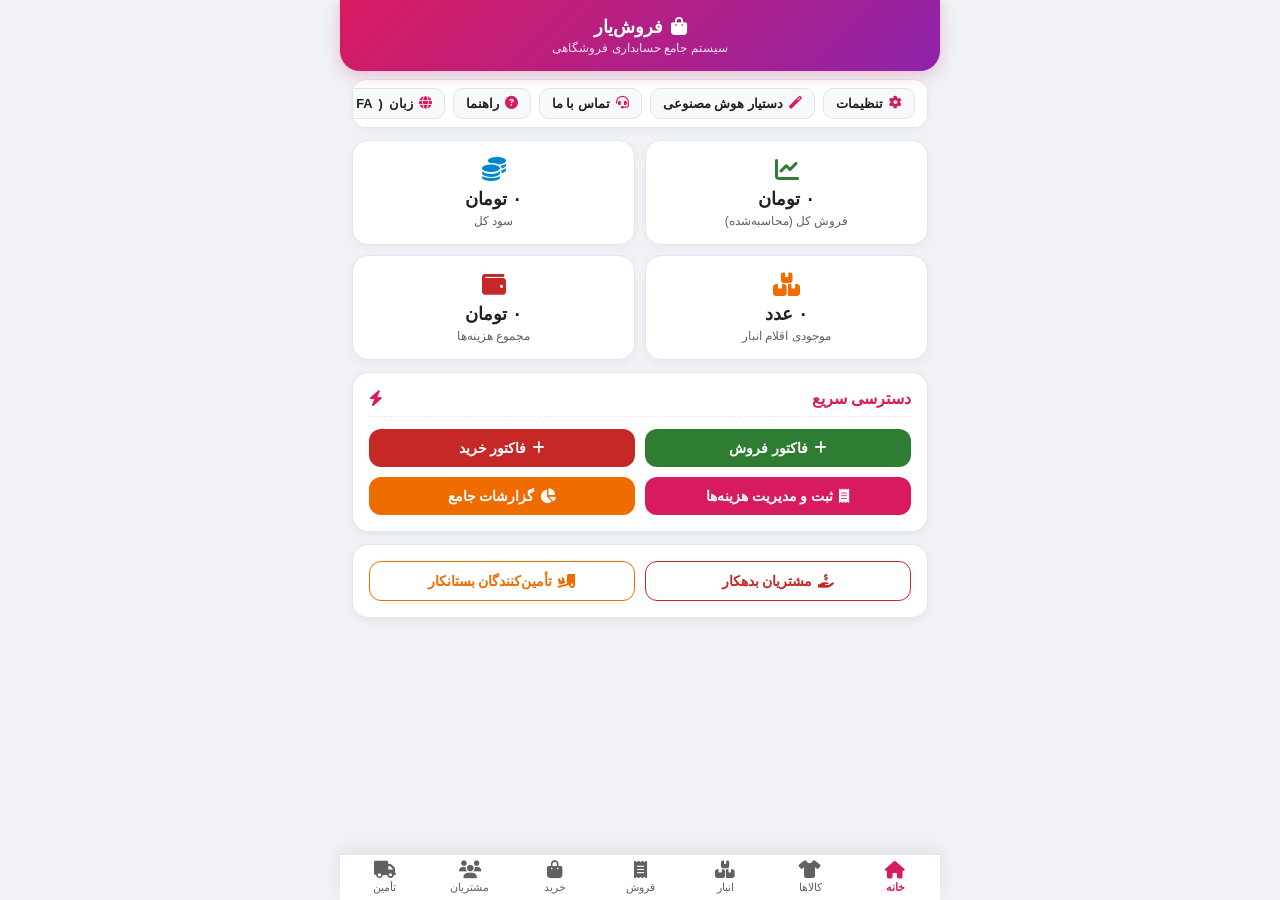
==== commit ed628ba7: "Rename 31.html to index.html" ====
--- a/index.html
+++ b/index.html
@@ -11,7 +11,228 @@
   <link href="https://cdn.jsdelivr.net/gh/rastikerdar/vazirmatn@v33.003/Vazirmatn-font-face.css" rel="stylesheet">
   <link rel="stylesheet" href="https://cdnjs.cloudflare.com/ajax/libs/font-awesome/6.4.0/css/all.min.css">
   <script src="https://cdnjs.cloudflare.com/ajax/libs/html2canvas/1.4.1/html2canvas.min.js"></script>
-  <link rel="stylesheet" href="style.css">
+  <style>
+    :root {
+      --primary: #d81b60;
+      --primary-light: #fce4ec;
+      --secondary: #8e24aa;
+      --bg: #f0f2f5;
+      --surface: #ffffff;
+      --surface-card: #f9fbfd;
+      --text: #212121;
+      --text-secondary: #616161;
+      --border: #e0e6ed;
+      --success: #2e7d32;
+      --danger: #c62828;
+      --warning: #ef6c00;
+      --info: #0288d1;
+    }
+
+    * { box-sizing: border-box; -webkit-tap-highlight-color: transparent; }
+    body { margin: 0; padding: 0; font-family: 'Vazirmatn', sans-serif; background: var(--bg); color: var(--text); overflow-x: hidden; }
+    .app-container { max-width: 600px; margin: 0 auto; background: var(--bg); min-height: 100vh; padding-bottom: 90px; position: relative; }
+
+    button, .btn, .sub-tool-btn, .nav-item, input, select, textarea {
+      pointer-events: auto !important;
+      cursor: pointer !important;
+      position: relative;
+      z-index: 10;
+    }
+    input, select, textarea { cursor: text !important; }
+
+    .header { background: linear-gradient(135deg, var(--primary), var(--secondary)); color: white; padding: 16px; border-radius: 0 0 20px 20px; box-shadow: 0 4px 15px rgba(216,27,96,0.25); position: sticky; top: 0; z-index: 100; display: flex; flex-direction: column; align-items: center; justify-content: center; text-align: center; }
+    .header-info { display: flex; flex-direction: column; align-items: center; justify-content: center; gap: 8px; width: 100%; }
+    .header h1 { margin: 0; font-size: 1.15rem; display: flex; align-items: center; justify-content: center; gap: 8px; }
+    .header p { margin: 2px 0 0; opacity: 0.85; font-size: 0.78rem; }
+    .header img { height: 42px; width: 42px; object-fit: cover; border-radius: 50%; background: white; border: 2px solid #fff; box-shadow: 0 2px 8px rgba(0,0,0,0.15); }
+
+    .sub-toolbar { background: var(--surface); padding: 8px 12px; margin: 8px 12px; border-radius: 14px; display: flex; gap: 8px; overflow-x: auto; box-shadow: 0 2px 6px rgba(0,0,0,0.04); border: 1px solid var(--border); white-space: nowrap; }
+    .sub-toolbar::-webkit-scrollbar { display: none; }
+    .sub-tool-btn { background: #f8f9fa; border: 1px solid var(--border); color: var(--text); padding: 7px 12px; border-radius: 10px; font-size: 0.8rem; font-family: inherit; font-weight: bold; display: inline-flex; align-items: center; gap: 6px; flex-shrink: 0; transition: all 0.2s; }
+    .sub-tool-btn:active { background: var(--primary-light); color: var(--primary); border-color: var(--primary); }
+    .sub-tool-btn i { color: var(--primary); }
+
+    .section { display: none; }
+    .section.active { display: block; }
+
+    .card { background: var(--surface); margin: 12px; padding: 16px; border-radius: 16px; box-shadow: 0 3px 10px rgba(0,0,0,0.05); border: 1px solid var(--border); }
+    .card-title { font-size: 0.98rem; font-weight: 700; margin-bottom: 12px; color: var(--primary); display: flex; align-items: center; justify-content: space-between; border-bottom: 1.5px dashed var(--primary-light); padding-bottom: 8px; }
+    .stats-grid { display: grid; grid-template-columns: 1fr 1fr; gap: 10px; margin: 12px; }
+    .stat-box { background: var(--surface); padding: 16px; border-radius: 16px; box-shadow: 0 3px 10px rgba(0,0,0,0.04); border: 1px solid var(--border); text-align: center; }
+    .stat-box i { font-size: 1.5rem; margin-bottom: 8px; display: block; }
+    .stat-box .value { font-size: 1.1rem; font-weight: 700; }
+    .stat-box .label { font-size: 0.75rem; color: var(--text-secondary); margin-top: 4px; }
+    .stat-box.sales i { color: var(--success); }
+    .stat-box.profit i { color: var(--info); }
+    .stat-box.expense i { color: var(--danger); }
+    .stat-box.stock i { color: var(--warning); }
+
+    .row-2 { display: grid; grid-template-columns: 1fr 1fr; gap: 10px; }
+    .row-3 { display: grid; grid-template-columns: 1fr 1fr 1fr; gap: 6px; }
+    .btn { border: none; padding: 11px 14px; border-radius: 12px; font-family: inherit; font-size: 0.88rem; display: inline-flex; align-items: center; justify-content: center; gap: 6px; font-weight: 700; color: white; width: 100%; transition: transform 0.1s, opacity 0.2s; user-select: none; z-index: 5; }
+    .btn:active { transform: scale(0.96); opacity: 0.9; }
+    .btn-success { background: var(--success); }
+    .btn-danger { background: var(--danger); }
+    .btn-warning { background: var(--warning); }
+    .btn-primary { background: var(--primary); }
+    .btn-info { background: var(--info); }
+    .btn-secondary { background: #4a5568; }
+    .btn-outline { background: transparent; border: 1.5px solid var(--border); color: var(--text); }
+    .btn-sm { padding: 6px 10px; font-size: 0.78rem; width: auto; border-radius: 8px; }
+
+    .btn-sticky-back {
+      position: sticky;
+      bottom: -1px;
+      z-index: 50;
+      background: var(--surface);
+      padding: 10px 0 2px 0;
+      border-top: 1px solid rgba(0,0,0,0.05);
+      margin-top: 12px;
+      box-shadow: 0 -4px 10px rgba(0,0,0,0.03);
+    }
+
+    .search-box { margin-bottom: 12px; display: flex; align-items: center; gap: 8px; }
+    .search-box i { color: var(--primary); font-size: 1.1rem; }
+    .search-input { flex: 1; padding: 10px 14px; border: 1.5px solid var(--border); border-radius: 12px; font-family: inherit; font-size: 0.9rem; outline: none; background: var(--surface); z-index: 5; }
+    .search-input:focus { border-color: var(--primary); }
+
+    .form-group { margin-bottom: 12px; }
+    .form-label { display: block; font-size: 0.8rem; font-weight: 600; margin-bottom: 4px; color: var(--text-secondary); }
+    .form-input, .form-select, .form-textarea { width: 100%; padding: 10px 12px; border: 1.5px solid var(--border); border-radius: 10px; font-family: inherit; font-size: 0.9rem; background: var(--surface); outline: none; z-index: 5; }
+    .form-textarea { resize: vertical; min-height: 60px; }
+    .form-input:focus, .form-select:focus, .form-textarea:focus { border-color: var(--primary); }
+
+    .category-chips-container {
+      display: flex;
+      gap: 6px;
+      overflow-x: auto;
+      white-space: nowrap;
+      margin-top: 6px;
+      padding-bottom: 4px;
+      scrollbar-width: none;
+    }
+    .category-chips-container::-webkit-scrollbar { display: none; }
+    .category-chip {
+      background: var(--primary-light);
+      color: var(--primary);
+      border: 1px solid var(--border);
+      padding: 5px 10px;
+      border-radius: 14px;
+      font-size: 0.78rem;
+      font-weight: bold;
+      cursor: pointer;
+      display: inline-flex;
+      align-items: center;
+      gap: 6px;
+      flex-shrink: 0;
+      transition: all 0.2s;
+      user-select: none;
+    }
+    .category-chip:active, .category-chip.active { background: var(--primary); color: white; border-color: var(--primary); }
+    .category-chip .delete-chip {
+      font-size: 0.7rem;
+      opacity: 0.7;
+      border-radius: 50%;
+      padding: 1px 4px;
+      transition: opacity 0.2s;
+    }
+    .category-chip .delete-chip:hover {
+      opacity: 1;
+      background: rgba(198, 40, 40, 0.15);
+      color: var(--danger);
+    }
+
+    .switch-label { display: flex; align-items: center; justify-content: space-between; background: #f8f9fa; border: 1px solid var(--border); padding: 8px 12px; border-radius: 10px; cursor: pointer; margin-bottom: 10px; }
+    .switch-label span { font-size: 0.85rem; font-weight: bold; }
+    .switch-inp { position: relative; width: 44px; height: 24px; -webkit-appearance: none; appearance: none; background: #ccc; outline: none; border-radius: 12px; cursor: pointer; transition: background 0.3s; }
+    .switch-inp:checked { background: var(--primary); }
+    .switch-inp::before { content: ''; position: absolute; width: 20px; height: 20px; border-radius: 50%; top: 2px; right: 2px; background: white; transition: transform 0.3s; }
+    [dir="ltr"] .switch-inp::before { left: 2px; right: auto; }
+    .switch-inp:checked::before { transform: translateX(-20px); }
+    [dir="ltr"] .switch-inp:checked::before { transform: translateX(20px); }
+
+    .dynamic-item-card { background: #fdfdfd; border: 1.5px solid #e0e0e0; border-radius: 12px; padding: 10px 12px; margin-bottom: 8px; display: flex; justify-content: space-between; align-items: center; }
+    .dynamic-item-title { font-weight: 700; font-size: 0.9rem; color: var(--text); }
+    .dynamic-item-sub { font-size: 0.78rem; color: var(--text-secondary); margin-top: 2px; }
+
+    .list-container { max-height: none; overflow: visible; border-radius: 12px; border: 1px solid var(--border); }
+    .list-row { display: flex; justify-content: space-between; align-items: center; padding: 12px 14px; border-bottom: 1px solid var(--border); font-size: 0.88rem; background: var(--surface); }
+    .list-row:nth-child(even) { background: #f8f9fa; }
+    .list-row:last-child { border-bottom: none; }
+
+    .badge { padding: 3px 8px; border-radius: 6px; font-size: 0.72rem; font-weight: bold; }
+    .badge-success { background: #e8f5e9; color: var(--success); }
+    .badge-danger { background: #ffebee; color: var(--danger); }
+    .badge-info { background: #e1f5fe; color: var(--info); }
+
+    .modal { display: none; position: fixed; top: 0; left: 0; width: 100%; height: 100%; background: rgba(0,0,0,0.5); z-index: 2000; align-items: center; justify-content: center; padding: 16px; }
+    .modal.active { display: flex !important; }
+    .modal-content { background: var(--surface); width: 100%; max-width: 520px; padding: 20px; border-radius: 20px; max-height: 90vh; overflow-y: auto; z-index: 2001; position: relative; }
+
+    .invoice-box { background: #ffffff; color: #212121; padding: 12px 16px; border-radius: 16px; border: 2px dashed #d81b60; font-size: 0.88rem; box-shadow: 0 4px 15px rgba(0,0,0,0.08); text-align: center; }
+    .invoice-header { text-align: center; padding-bottom: 4px; margin-bottom: 4px; background: #ffffff; display: flex; flex-direction: column; align-items: center; gap: 4px; }
+    .invoice-header img { width: 50px; height: 50px; border-radius: 50%; object-fit: cover; border: 2px solid var(--primary); margin-bottom: 2px; }
+    .invoice-divider { color: var(--primary); font-weight: bold; margin: 4px 0; font-size: 0.82rem; text-align: center; }
+    .invoice-section-title { font-weight: bold; color: var(--primary); margin-top: 4px; margin-bottom: 2px; text-align: center; font-size: 0.82rem; }
+    .invoice-row { display: flex; justify-content: space-between; padding: 3px 0; border-bottom: 0.5px dashed #eee; font-size: 0.84rem; background: #ffffff; color: #212121; text-align: right; }
+    [dir="ltr"] .invoice-row { text-align: left; }
+    .invoice-footer-section { margin-top: 6px; font-size: 0.76rem; color: #555; text-align: center; line-height: 1.4; }
+    .invoice-link-row { display: flex; justify-content: center; flex-wrap: wrap; gap: 6px; margin-top: 2px; }
+
+    .calendar-container { background: var(--surface); border-radius: 16px; padding: 14px; box-shadow: 0 2px 8px rgba(0,0,0,0.06); }
+    .calendar-header { display: flex; justify-content: space-between; align-items: center; margin-bottom: 12px; }
+    .calendar-grid { display: grid; grid-template-columns: repeat(7, 1fr); gap: 4px; text-align: center; }
+    .calendar-day-head { font-size: 0.75rem; font-weight: bold; color: var(--text-secondary); padding: 4px 0; }
+    .calendar-day { font-size: 0.85rem; padding: 8px 0; border-radius: 10px; border: 1px solid #f0f0f0; cursor: pointer; background: #fff; transition: background 0.2s; position: relative; }
+    .calendar-day:active, .calendar-day.selected { background: var(--primary-light); border-color: var(--primary); font-weight: bold; color: var(--primary); }
+
+    details.cal-accordion { background: #fafafa; border: 1px solid var(--border); border-radius: 10px; margin-bottom: 6px; padding: 8px 12px; font-size: 0.84rem; }
+    details.cal-accordion summary { font-weight: bold; color: var(--primary); cursor: pointer; outline: none; }
+
+    .bottom-nav { position: fixed; bottom: 0; left: 50%; transform: translateX(-50%); width: 100%; max-width: 600px; background: var(--surface); display: flex; justify-around: space-around; padding: 6px 2px; border-top: 1px solid var(--border); box-shadow: 0 -4px 15px rgba(0,0,0,0.08); z-index: 1000; }
+    .nav-item { display: flex; flex-direction: column; align-items: center; color: var(--text-secondary); text-decoration: none; font-size: 0.68rem; gap: 2px; flex: 1; cursor: pointer; text-align: center; user-select: none; }
+    .nav-item i { font-size: 1.1rem; }
+    .nav-item.active { color: var(--primary); font-weight: 700; }
+
+    .input-row-group { display: flex; gap: 6px; margin-bottom: 6px; align-items: center; }
+    .checkbox-item { display: flex; align-items: center; gap: 6px; font-size: 0.82rem; cursor: pointer; white-space: nowrap; }
+    .checkbox-item input { width: 16px; height: 16px; accent-color: var(--primary); }
+
+    .lang-option { display: flex; align-items: center; justify-content: space-between; padding: 12px 16px; border-radius: 12px; border: 1.5px solid var(--border); margin-bottom: 8px; cursor: pointer; font-weight: bold; }
+    .lang-option.active { border-color: var(--primary); background: var(--primary-light); color: var(--primary); }
+    .lang-option .fa-check { display: none; }
+    .lang-option.active .fa-check { display: inline-block; color: var(--primary); }
+
+    .avatar-preview { width: 50px; height: 50px; border-radius: 50%; object-fit: cover; border: 1.5px solid var(--primary); margin-top: 6px; }
+
+    .help-card { background: #fafafa; border: 1px solid var(--border); border-radius: 12px; padding: 12px; margin-bottom: 10px; }
+    .help-card h4 { margin: 0 0 6px 0; color: var(--primary); font-size: 0.9rem; display: flex; align-items: center; gap: 6px; }
+    .help-card p { margin: 0; font-size: 0.82rem; color: var(--text-secondary); line-height: 1.5; }
+
+    .sticky-ledger-summary {
+      position: sticky;
+      top: 0;
+      z-index: 10;
+      background: #ffffff;
+      padding: 12px;
+      border-radius: 12px;
+      border: 1.5px solid var(--primary-light);
+      box-shadow: 0 4px 10px rgba(0,0,0,0.05);
+      margin-bottom: 12px;
+    }
+
+    .chart-container { display: flex; flex-direction: column; gap: 12px; padding: 10px 0; }
+    .chart-bar-wrap { display: flex; flex-direction: column; gap: 4px; }
+    .chart-label-row { display: flex; justify-content: space-between; font-size: 0.8rem; font-weight: bold; }
+    .chart-bar-bg { background: #e9ecef; height: 16px; border-radius: 8px; overflow: hidden; position: relative; }
+    .chart-bar-fill { height: 100%; border-radius: 8px; transition: width 0.5s ease-in-out; }
+
+    @media print {
+      body * { visibility: hidden; }
+      #invoice-print-area, #invoice-print-area * { visibility: visible; }
+      #invoice-print-area { position: absolute; left: 0; top: 0; width: 100%; border: none !important; box-shadow: none !important; }
+    }
+  </style>
 </head>
 <body>
 
@@ -848,7 +1069,3004 @@
   <a class="nav-item" onclick="showSection('sec-customers', this)"><i class="fas fa-users"></i><span data-i18n="nav_customers">مشتریان</span></a>
   <a class="nav-item" onclick="showSection('sec-suppliers', this)"><i class="fas fa-truck"></i><span data-i18n="nav_suppliers">تأمین</span></a>
 </div>
-
-<script src="app.js"></script>
-</body>
+<script>
+  // --- شماره نسخه و سیستم اعلام به‌روزرسانی ---
+  const FOROOSHYAR_VERSION = '1.3.3';
+
+  function checkAppVersion() {
+    try {
+      var savedVer = localStorage.getItem('forooshyar_app_version');
+      if (savedVer !== FOROOSHYAR_VERSION) {
+        localStorage.setItem('forooshyar_app_version', FOROOSHYAR_VERSION);
+        setTimeout(function() {
+          const isEn = (currentLang === 'en');
+          alert(isEn ? '✨ Forooshyar updated to version ' + FOROOSHYAR_VERSION + ' successfully.' : '✨ نسخه جدید سیستم فروش‌یار (نسخه ' + FOROOSHYAR_VERSION + ') با اتصال کامل سامانه پویای دریافت و پرداخت به بخش خرید بارگذاری شد.');
+        }, 600);
+      }
+    } catch(e) {}
+  }
+
+  function normalizeText(str) {
+    if (!str) return '';
+    return str.toString().replace(/ك/g, 'ک').replace(/ي/g, 'ی').toLowerCase().trim();
+  }
+
+  var GregorianHelper = {
+    monthLength: function(gy, gm) { return new Date(gy, gm, 0).getDate(); }
+  };
+
+  var JalaaliHelper = {
+    toJalaali: function(gy, gm, gd) {
+      var g_d_m = [0, 31, 59, 90, 120, 151, 181, 212, 243, 273, 304, 334];
+      var jy = (gy <= 1600) ? 0 : 979;
+      gy -= (gy <= 1600) ? 621 : 1600;
+      var gy2 = (gm > 2) ? (gy + 1) : gy;
+      var days = (365 * gy) + parseInt((gy2 + 3) / 4) - parseInt((gy2 + 99) / 100) + parseInt((gy2 + 399) / 400) - 80 + gd + g_d_m[gm - 1];
+      jy += 33 * parseInt(days / 12053);
+      days %= 12053;
+      jy += 4 * parseInt(days / 1461);
+      days %= 1461;
+      if (days > 365) { jy += parseInt((days - 1) / 365); days = (days - 1) % 365; }
+      var jm = (days < 186) ? 1 + parseInt(days / 31) : 7 + parseInt((days - 186) / 30);
+      var jd = 1 + ((days < 186) ? (days % 31) : ((days - 186) % 30));
+      return { jy: jy, jm: jm, jd: jd };
+    },
+    monthLength: function(jy, jm) {
+      if (jm <= 6) return 31;
+      if (jm <= 11) return 30;
+      var res = jy % 33;
+      var isLeap = (res===1||res===5||res===9||res===13||res===17||res===22||res===26||res===30);
+      return isLeap ? 30 : 29;
+    }
+  };
+
+  const SOCIAL_NETWORKS = [
+    { type: 'telegram', name: 'تلگرام', icon: 'fab fa-telegram' },
+    { type: 'instagram', name: 'اینستاگرام', icon: 'fab fa-instagram' },
+    { type: 'whatsapp', name: 'واتساپ', icon: 'fab fa-whatsapp' },
+    { type: 'eitaa', name: 'ایتا', icon: 'fas fa-comments' },
+    { type: 'rubika', name: 'روبیکا', icon: 'fas fa-paper-plane' },
+    { type: 'bale', name: 'بله', icon: 'fas fa-comment-dots' },
+    { type: 'soroush', name: 'سروش', icon: 'fas fa-comment-alt' },
+    { type: 'igap', name: 'آیگپ', icon: 'fas fa-comment' },
+    { type: 'aparat', name: 'آپارات', icon: 'fas fa-play-circle' },
+    { type: 'website', name: 'وب‌سایت رسمی', icon: 'fas fa-globe' },
+    { type: 'linkedin', name: 'لینکدین', icon: 'fab fa-linkedin' },
+    { type: 'youtube', name: 'یوتیوب', icon: 'fab fa-youtube' },
+    { type: 'twitter', name: 'ایکس (توییتر)', icon: 'fab fa-x-twitter' },
+    { type: 'threads', name: 'تردز', icon: 'fab fa-threads' },
+    { type: 'facebook', name: 'فیس‌بوک', icon: 'fab fa-facebook' },
+    { type: 'pinterest', name: 'پینترست', icon: 'fab fa-pinterest' },
+    { type: 'other', name: 'سایر / لینک', icon: 'fas fa-link' }
+  ];
+
+  function getSocialInfo(type) {
+    return SOCIAL_NETWORKS.find(s => s.type === type) || { type: 'other', name: 'سایر', icon: 'fas fa-link' };
+  }
+
+  function getTodayJalaali() {
+    var todayG = new Date();
+    return JalaaliHelper.toJalaali(todayG.getFullYear(), todayG.getMonth() + 1, todayG.getDate());
+  }
+
+  function toPersianDigits(str) {
+    const persianDigits = ['۰', '۱', '۲', '۳', '۴', '۵', '۶', '۷', '۸', '۹'];
+    return String(str).replace(/[0-9]/g, function (w) {
+      return persianDigits[w];
+    });
+  }
+
+  function getShamsiYYMMDD() {
+    try {
+      var j = getTodayJalaali();
+      var yy = String(j.jy).slice(-2);
+      var mm = pad2(j.jm);
+      var dd = pad2(j.jd);
+      return yy + mm + dd;
+    } catch(e) {
+      return "050817";
+    }
+  }
+
+  function getGregorianYYMMDD() {
+    var now = new Date();
+    var yy = String(now.getFullYear()).slice(-2);
+    var mm = pad2(now.getMonth() + 1);
+    var dd = pad2(now.getDate());
+    return yy + mm + dd;
+  }
+
+  function generate15DigitCode(serialNum, lang) {
+    var now = new Date();
+    var datePart = (lang === 'fa') ? getShamsiYYMMDD() : getGregorianYYMMDD();
+    
+    var hh = pad2(now.getHours());
+    var mm = pad2(now.getMinutes());
+    var ss = pad2(now.getSeconds());
+    var timePart = hh + mm + ss;
+
+    var serialNumFinal = Math.min(Math.max(Number(serialNum) || 1, 1), 999);
+    var serialPart = String(serialNumFinal).padStart(3, '0');
+    
+    var rawCode = datePart + timePart + serialPart;
+    if (lang === 'fa') {
+      return toPersianDigits(rawCode);
+    }
+    return rawCode;
+  }
+
+  const translations = {
+    fa: {
+      subtitle: "سیستم جامع حسابداری فروشگاهی (نسخه " + FOROOSHYAR_VERSION + ")",
+      ai_assistant: "دستیار هوش مصنوعی",
+      contact_us: "تماس با ما",
+      help: "راهنما",
+      language: "زبان",
+      sale_invoice: "فاکتور فروش",
+      purchase_invoice: "فاکتور خرید",
+      new_product: "کالا جدید",
+      expenses: "هزینه‌ها",
+      calendar: "تقویم",
+      total_sales: "فروش کل (محاسبه‌شده)",
+      total_profit: "سود کل",
+      stock_items: "موجودی اقلام انبار",
+      total_expenses: "مجموع هزینه‌ها",
+      quick_access: "دسترسی سریع",
+      manage_expenses: "ثبت و مدیریت هزینه‌ها",
+      reports: "گزارشات جامع",
+      debtor_customers: "مشتریان بدهکار",
+      creditor_suppliers: "تأمین‌کنندگان بستانکار",
+      debtors_list: "لیست مشتریان بدهکار",
+      creditors_list: "لیست تأمین‌کنندگان بستانکار",
+      global_profit_title: "اعمال سود درصدی کلی بر تمام کالاها",
+      global_profit_toggle: "فعال‌سازی محاسبه سود درصدی انبار",
+      calc_stock: "محاسبه انبار",
+      manage_products: "مدیریت کالاها",
+      stock_kardex: "موجودی انبار و کاردکس",
+      sales_invoices: "فاکتورهای فروش",
+      new_invoice: "فاکتور جدید",
+      purchase_invoices: "فاکتورهای خرید",
+      new_purchase_invoice: "فاکتور خرید جدید",
+      customers: "مشتریان",
+      suppliers: "تأمین‌کنندگان",
+      pick_contacts: "انتخاب مخاطبین",
+      btn_new: "جدید",
+      store_settings: "تنظیمات عمومی فروشگاه",
+      store_name: "نام فروشگاه / عنوان",
+      invoice_subtitle: "زیرعنوان فاکتور",
+      default_language: "زبان پیش‌فرض برنامه",
+      store_logo: "لوگوی فروشگاه",
+      manage_payment_types: "مدیریت انواع دریافت و پرداخت",
+      payment_types_help: "در این بخش می‌توانید انواع پرداخت (نقدی، چک، کارت‌خوان، کارت‌به‌کارت و...) و کادرهای جزئیات اختصاصی هرکدام را مدیریت کنید.",
+      add_payment_type: "افزودن نوع دریافت/پرداخت جدید",
+      manage_addresses: "مدیریت آدرس‌های فروشگاه",
+      addr_help: "با انتخاب چک‌باکس، آدرس انتخاب‌شده در فاکتورها درج خواهد شد.",
+      add_address: "افزودن آدرس جدید",
+      manage_phones: "مدیریت شماره‌های تماس",
+      phone_help: "با انتخاب چک‌باکس، این شماره تماس در فاکتورها درج خواهد شد.",
+      add_phone_new: "افزودن شماره تماس جدید",
+      manage_socials: "ارتباط با فروشنده",
+      social_help: "شبکه اجتماعی یا راه ارتباطی مورد نظر را انتخاب کرده و آدرس آن را وارد کنید.",
+      add_social: "افزودن شبکه اجتماعی جدید",
+      manage_banks: "مدیریت حساب‌های بانکی",
+      bank_help: "با انتخاب چک‌باکس، حساب بانکی و شماره شبا در فاکتورها درج می‌شود.",
+      add_bank: "افزودن حساب بانکی جدید",
+      manage_crypto: "مدیریت آدرس‌های رمزارز (Crypto)",
+      crypto_help: "با انتخاب چک‌باکس، آدرس کیف‌پول رمزارز در فاکتورها درج خواهد شد.",
+      add_crypto: "افزودن آدرس رمزارز جدید",
+      save_all_settings: "ذخیره تمام تنظیمات",
+      backup_restore: "پشتیبان‌گیری و بازیابی",
+      export_backup: "ذخیره فایل پشتیبان (Backup)",
+      select_backup: "انتخاب فایل پشتیبان (JSON)",
+      choose_file: "انتخاب فایل",
+      reset_app: "بازنشانی کامل اطلاعات برنامه",
+      select_period: "تعیین بازه زمانی جهت گزارش‌گیری",
+      period_today: "امروز",
+      period_7days: "۷ روز اخیر",
+      period_30days: "۳۰ روز اخیر",
+      period_all: "کل دوره‌ها (همه‌زمان)",
+      financial_chart_title: "نمودار مقایسه‌ای مالی",
+      back_to_home: "بازگشت به صفحه اصلی",
+      contact_creator: "تماس با سازنده نرم‌افزار",
+      creator_desc: "طراح، معمار نرم‌افزار و توسعه‌دهنده سیستم جامع فروش‌یار",
+      back: "بازگشت",
+      ai_assistant_title: "دستیار هوشمند فروش‌یا‌ر (AI)",
+      ledger_account: "دفتر حساب: ",
+      ledger_total_bal: "مجموع مانده حساب:",
+      amount_received: "مبلغ دریافتی نقدی / کارت (تومان)",
+      excess_amount: "مازاد دریافت (تومان)",
+      trans_desc: "شرح تراکنش",
+      trans_default_note: "تسویه حساب / دریافت وجه",
+      ph_amount: "مثلا ۵۰۰,۰۰۰",
+      ph_excess: "مثلا ۱۰۰,۰۰۰",
+      ph_exp_title: "شرح / عنوان هزینه (مثلاً: کرایه مغازه)...",
+      ph_exp_cat: "دسته‌بندی (انتخاب از لیست زیر یا تایپ جدید)...",
+      ph_exp_amount: "مبلغ هزینه (تومان)...",
+      ph_pur_name: "نام کالا *",
+      ph_pur_cat: "دسته‌بندی کالا (انتخاب از لیست زیر یا تایپ جدید)...",
+      ph_pur_qty: "تعداد",
+      ph_pur_price: "خرید واحد (تومان)",
+      ph_sale_qty: "تعداد",
+      ph_sale_price: "قیمت واحد (تومان)",
+      ph_prod_name: "نام کالا *",
+      ph_prod_barcode: "کد کالا / بارکد",
+      ph_prod_qty: "موجودی انبار",
+      ph_prod_buy: "قیمت خرید",
+      ph_prod_price: "قیمت فروش",
+      save_in_ledger: "ثبت در دفتر حساب",
+      all_transactions: "همه تراکنش‌ها",
+      recent_3: "۳ حساب اخیر",
+      recent_7: "۷ حساب اخیر",
+      send_text: "ارسال متنی",
+      send_image: "ارسال تصویری (۶ قلم)",
+      print: "چاپ",
+      help_guide_title: "راهنمای جامع فروش‌یار",
+      help_item_1_title: "۱. مدیریت کالاها و انبار",
+      help_item_1_desc: "محصولات را همراه با قیمت خرید، فروش، موجودی و دسته‌بندی ثبت کنید.",
+      help_item_2_title: "۲. صدور فاکتور فروش",
+      help_item_2_desc: "فاکتور فروش صادر کرده و مبالغ و تخفیف‌ها را مدیریت کنید.",
+      help_item_3_title: "۳. ثبت فاکتورهای خرید",
+      help_item_3_desc: "خرید اقلام از تأمین‌کنندگان را ثبت نموده و موجودی انبار را شارژ کنید.",
+      help_item_4_title: "۴. مدیریت مشتریان و دفتر حساب",
+      help_item_4_desc: "مفاصا حساب، مانده بدهی مشتریان و تأمین‌کنندگان را پیگیری کنید.",
+      help_item_5_title: "۵. ثبت هزینه‌ها و گزارشات",
+      help_item_5_desc: "هزینه‌های جاری فروشگاه را ثبت کرده و سود و زیان دقیق را مشاهده کنید.",
+      got_it: "متوجه شدم",
+      expense_management: "مدیریت کامل هزینه‌ها",
+      add_new_expense: "ثبت هزینه جدید",
+      expense_title: "شرح / عنوان هزینه *",
+      amount: "مبلغ *",
+      category: "دسته‌بندی",
+      save_expense: "ثبت هزینه",
+      edit_add_product: "افزودن / ویرایش کالا",
+      product_name: "نام کالا *",
+      product_barcode: "کد کالا / بارکد",
+      stock_qty: "موجودی انبار",
+      buy_price: "قیمت خرید",
+      auto_calc_margin: "محاسبه خودکار قیمت فروش با درصد سود",
+      profit_margin: "درصد سود (٪)",
+      sell_price: "قیمت فروش",
+      save_product: "ذخیره کالا",
+      customer_file: "پرونده مشتری",
+      contact_avatar: "تصویر مخاطب",
+      customer_name: "نام و نام خانوادگی مشتری",
+      phone_numbers: "شماره‌های تماس",
+      add_phone: "افزودن شماره",
+      full_address: "آدرس کامل",
+      save_file: "ذخیره پرونده",
+      supplier_file: "پرونده تأمین‌کننده",
+      supplier_name: "نام شرکت / تأمین‌کننده",
+      issue_sale_invoice: "صدور فاکتور فروش",
+      clear_form: "پاکسازی",
+      select_customer: "انتخاب مشتری",
+      invoice_date: "تاریخ فاکتور",
+      add_product_item: "افزودن قلم کالا",
+      select_product: "انتخاب کالا",
+      quantity: "تعداد",
+      unit_price: "قیمت واحد",
+      add_to_list: "افزودن به لیست",
+      registered_items: "اقلام ثبت‌شده در فاکتور",
+      lbl_invoice_subtotal: "مبلغ فاکتور",
+      lbl_discount: "تخفیف",
+      lbl_receivable: "مبلغ قابل دریافت",
+      lbl_payable: "مبلغ قابل پرداخت",
+      lbl_received: "دریافتی",
+      lbl_paid: "پرداختی",
+      lbl_remaining: "مانده حساب",
+      lbl_excess_received: "مازاد دریافت",
+      lbl_excess_paid: "مازاد پرداخت",
+      save_and_issue: "ذخیره و صدور",
+      record_purchase_invoice: "ثبت فاکتور خرید",
+      supplier: "تأمین‌کننده",
+      purchase_date: "تاریخ فاکتور خرید",
+      add_pur_product_item: "افزودن قلم کالا خرید",
+      buy_unit_price: "قیمت خرید واحد",
+      add_to_pur_list: "افزودن به لیست خرید",
+      registered_pur_items: "اقلام ثبت‌شده در فاکتور خرید",
+      record_purchase: "ثبت خرید",
+      invoice_preview: "پیش‌نمایش فاکتور رسمی",
+      daily_calendar_report: "تقویم گزارش‌گیری روزانه",
+      prev_month: "ماه قبل",
+      next_month: "ماه بعد",
+      day_sat: "ش", day_sun: "ی", day_mon: "د", day_tue: "س", day_wed: "چ", day_thu: "پ", day_fri: "ج",
+      daily_report: "گزارش روز",
+      select_language: "انتخاب زبان / Language",
+      nav_home: "خانه", nav_products: "کالاها", nav_stock: "انبار", nav_sales: "فروش", nav_purchases: "خرید", nav_customers: "مشتریان", nav_suppliers: "تأمین", nav_more: "تنظیمات",
+      search_product_ph: "جستجوی نام کالا...",
+      search_stock_ph: "جستجو در انبار...",
+      search_sale_ph: "جستجوی فاکتور فروش...",
+      search_purchase_ph: "جستجوی فاکتور خرید...",
+      search_customer_ph: "جستجوی مشتری...",
+      search_supplier_ph: "جستجوی تأمین‌کننده...",
+      search_expense_ph: "جستجو در هزینه‌ها...",
+      cat_general: "عمومی",
+      cat_rent: "اجاره",
+      cat_utilities: "قبوض",
+      cat_salaries: "حقوق",
+      all_categories: "همه دسته‌بندی‌ها",
+      choose_file: "انتخاب فایل",
+      file_not_selected: "فایلی انتخاب نشده است",
+      record_payment_title: "ثبت تسویه / دریافت وجه",
+      no_debtor_cust: "مشتری بدهکاری وجود ندارد",
+      no_creditor_supp: "تأمین‌کننده بستانکاری وجود ندارد",
+      no_items_found: "آیتمی اضافه نشده است",
+      no_prod_found: "کالایی یافت نشد",
+      no_expense_found: "هزینه‌ای ثبت نشده است",
+      no_sale_found: "فاکتور فروشی ثبت نشده است",
+      no_pur_found: "فاکتور خریدی ثبت نشده است",
+      no_cust_found: "مشتری یافت نشد",
+      no_supp_found: "تأمین‌کننده‌ای یافت نشد",
+      str_invoice_no: "فاکتور #",
+      str_purchase_no: "خرید #",
+      str_settled: "تسویه",
+      str_debtor: "بدهکار",
+      str_creditor: "طلبکار",
+      unit_currency: "تومان",
+      unit_qty: "عدد",
+      alert_unsettled_cust: "⚠️ پیام سیستم:\nمشتری «{custName}» دارای مازاد دریافتی تسویه‌نشده است.\n\n👉 اقدام لازم:\n۱. به بخش «مشتریان» بروید.\n۲. روی دکمه «دفتر» در کنار نام مخاطب کلیک کنید.\n۳. مبلغ مازاد را در دفتر حساب ثبت نمایید.",
+      alert_unsettled_supp: "⚠️ پیام سیستم:\nتأمین‌کننده «{suppName}» دارای مازاد پرداختی تسویه‌نشده است.\n\n👉 اقدام لازم:\n۱. به بخش «تأمین» بروید.\n۲. روی دکمه «دفتر» در کنار نام مخاطب کلیک کنید.\n۳. مبلغ مازاد را در دفتر حساب ثبت نمایید."
+    },
+    en: {
+      subtitle: "Comprehensive Store Accounting System (v" + FOROOSHYAR_VERSION + ")",
+      ai_assistant: "AI Assistant",
+      contact_us: "Contact Us",
+      help: "Help",
+      language: "Language",
+      sale_invoice: "Sales Invoice",
+      purchase_invoice: "Purchase Invoice",
+      new_product: "New Product",
+      expenses: "Expenses",
+      calendar: "Calendar",
+      total_sales: "Total Sales",
+      total_profit: "Total Profit",
+      stock_items: "Stock Items",
+      total_expenses: "Total Expenses",
+      quick_access: "Quick Access",
+      manage_expenses: "Manage Expenses",
+      reports: "Reports",
+      debtor_customers: "Debtor Customers",
+      creditor_suppliers: "Creditor Suppliers",
+      debtors_list: "Debtors List",
+      creditors_list: "Creditors List",
+      global_profit_title: "Apply Global Profit Margin",
+      global_profit_toggle: "Enable Global Profit Margin",
+      calc_stock: "Calculate Stock",
+      manage_products: "Products Management",
+      stock_kardex: "Stock & Inventory",
+      sales_invoices: "Sales Invoices",
+      new_invoice: "New Invoice",
+      purchase_invoices: "Purchase Invoices",
+      new_purchase_invoice: "New Purchase Invoice",
+      customers: "Customers",
+      suppliers: "Suppliers",
+      pick_contacts: "Pick Contacts",
+      btn_new: "New",
+      store_settings: "General Store Settings",
+      store_name: "Store Name / Title",
+      invoice_subtitle: "Invoice Subtitle",
+      default_language: "Default Language",
+      store_logo: "Store Logo",
+      manage_payment_types: "Manage Payment & Receipt Types",
+      payment_types_help: "Manage payment/receipt types (Cash, Cheque, POS, Card Transfer, etc.) and custom detail fields for each.",
+      add_payment_type: "Add New Payment/Receipt Type",
+      manage_addresses: "Manage Store Addresses",
+      addr_help: "Selected addresses will be included in invoices.",
+      add_address: "Add New Address",
+      manage_phones: "Manage Phone Numbers",
+      phone_help: "Selected phone numbers will be included in invoices.",
+      add_phone_new: "Add New Phone Number",
+      manage_socials: "Seller Contact Options",
+      social_help: "Select social network/contact option and enter details.",
+      add_social: "Add New Social Network",
+      manage_banks: "Manage Bank Accounts",
+      bank_help: "Selected bank accounts and IBAN will be included in invoices.",
+      add_bank: "Add New Bank Account",
+      manage_crypto: "Manage Crypto Addresses",
+      crypto_help: "Selected wallet addresses will be included in invoices.",
+      add_crypto: "Add New Crypto Address",
+      save_all_settings: "Save All Settings",
+      backup_restore: "Backup & Restore",
+      export_backup: "Export Backup File",
+      select_backup: "Select Backup File (JSON)",
+      choose_file: "Choose File",
+      reset_app: "Reset Application Data",
+      select_period: "Select Time Period for Report",
+      period_today: "Today",
+      period_7days: "Last 7 Days",
+      period_30days: "Last 30 Days",
+      period_all: "All Time",
+      financial_chart_title: "Financial Comparison Chart",
+      back_to_home: "Back to Home",
+      contact_creator: "Contact Developer",
+      creator_desc: "Architect & Lead Developer of Forooshyar System",
+      back: "Back",
+      ai_assistant_title: "Forooshyar Smart AI Assistant",
+      ledger_account: "Ledger Account: ",
+      ledger_total_bal: "Total Balance:",
+      amount_received: "Amount Received (Cash/Card)",
+      excess_amount: "Excess Received Amount",
+      trans_desc: "Transaction Note",
+      trans_default_note: "Account Settlement / Receipt",
+      ph_amount: "e.g. 500,000",
+      ph_excess: "e.g. 100,000",
+      ph_exp_title: "Description / Title (e.g. Shop Rent)...",
+      ph_exp_cat: "Category (Select below or type new)...",
+      ph_exp_amount: "Expense Amount (Tomans)...",
+      ph_pur_name: "Product Name *",
+      ph_pur_cat: "Category (Select below or type new)...",
+      ph_pur_qty: "Quantity",
+      ph_pur_price: "Unit Buy Price (Tomans)",
+      ph_sale_qty: "Quantity",
+      ph_sale_price: "Unit Price (Tomans)",
+      ph_prod_name: "Product Name *",
+      ph_prod_barcode: "Barcode / Code",
+      ph_prod_qty: "Stock Quantity",
+      ph_prod_buy: "Cost Price",
+      ph_prod_price: "Selling Price",
+      save_in_ledger: "Save to Ledger",
+      all_transactions: "All Transactions",
+      recent_3: "Recent 3 Transactions",
+      recent_7: "Recent 7 Transactions",
+      send_text: "Send Text",
+      send_image: "Send Image (6 Items)",
+      print: "Print",
+      help_guide_title: "Forooshyar User Guide",
+      help_item_1_title: "1. Inventory & Products",
+      help_item_1_desc: "Register products with cost, selling price, quantity, and category.",
+      help_item_2_title: "2. Sales Invoices",
+      help_item_2_desc: "Issue sales invoices, manage discounts and remaining balances.",
+      help_item_3_title: "3. Purchase Invoices",
+      help_item_3_desc: "Record purchases from suppliers and auto-restock inventory.",
+      help_item_4_title: "4. Customers & Ledger",
+      help_item_4_desc: "Track and settle remaining balances for customers and suppliers.",
+      help_item_5_title: "5. Expenses & Reports",
+      help_item_5_desc: "Record store expenses and view accurate profit/loss reports.",
+      got_it: "Got It",
+      expense_management: "Expense Management",
+      add_new_expense: "Add New Expense",
+      expense_title: "Expense Title / Description *",
+      amount: "Amount *",
+      category: "Category",
+      save_expense: "Save Expense",
+      edit_add_product: "Add / Edit Product",
+      product_name: "Product Name *",
+      product_barcode: "Barcode / Code",
+      stock_qty: "Stock Quantity",
+      buy_price: "Cost Price",
+      auto_calc_margin: "Auto-calculate sell price with profit margin",
+      profit_margin: "Profit Margin (%)",
+      sell_price: "Selling Price",
+      save_product: "Save Product",
+      customer_file: "Customer File",
+      contact_avatar: "Contact Avatar",
+      customer_name: "Customer Full Name",
+      phone_numbers: "Phone Numbers",
+      add_phone: "Add Phone",
+      full_address: "Full Address",
+      save_file: "Save File",
+      supplier_file: "Supplier File",
+      supplier_name: "Company / Supplier Name",
+      issue_sale_invoice: "Issue Sales Invoice",
+      clear_form: "Clear",
+      select_customer: "Select Customer",
+      invoice_date: "Invoice Date",
+      add_product_item: "Add Item",
+      select_product: "Select Product",
+      quantity: "Quantity",
+      unit_price: "Unit Price",
+      add_to_list: "Add to List",
+      registered_items: "Items in Invoice",
+      lbl_invoice_subtotal: "Invoice Total",
+      lbl_discount: "Discount",
+      lbl_receivable: "Receivable Amount",
+      lbl_payable: "Payable Amount",
+      lbl_received: "Amount Received",
+      lbl_paid: "Amount Paid",
+      lbl_remaining: "Remaining Balance",
+      lbl_excess_received: "Excess Received",
+      lbl_excess_paid: "Excess Paid",
+      save_and_issue: "Save & Issue",
+      record_purchase_invoice: "Record Purchase Invoice",
+      supplier: "Supplier",
+      purchase_date: "Purchase Date",
+      add_pur_product_item: "Add Purchase Item",
+      buy_unit_price: "Unit Purchase Price",
+      add_to_pur_list: "Add to Purchase List",
+      registered_pur_items: "Items in Purchase Invoice",
+      record_purchase: "Record Purchase",
+      invoice_preview: "Invoice Preview",
+      daily_calendar_report: "Daily Calendar Report",
+      prev_month: "Prev Month",
+      next_month: "Next Month",
+      day_sat: "Sat", day_sun: "Sun", day_mon: "Mon", day_tue: "Tue", day_wed: "Wed", day_thu: "Thu", day_fri: "Fri",
+      daily_report: "Daily Report",
+      select_language: "Select Language",
+      nav_home: "Home", nav_products: "Products", nav_stock: "Stock", nav_sales: "Sales", nav_purchases: "Purchases", nav_customers: "Customers", nav_suppliers: "Suppliers", nav_more: "Settings",
+      search_product_ph: "Search product name...",
+      search_stock_ph: "Search inventory...",
+      search_sale_ph: "Search sales invoice...",
+      search_purchase_ph: "Search purchase invoice...",
+      search_customer_ph: "Search customer...",
+      search_supplier_ph: "Search supplier...",
+      search_expense_ph: "Search expenses...",
+      cat_general: "General",
+      cat_rent: "Rent",
+      cat_utilities: "Utilities",
+      cat_salaries: "Salaries",
+      all_categories: "All Categories",
+      choose_file: "Choose File",
+      file_not_selected: "No file selected",
+      record_payment_title: "Record Payment / Settlement",
+      no_debtor_cust: "No debtor customers found",
+      no_creditor_supp: "No creditor suppliers found",
+      no_items_found: "No items added yet",
+      no_prod_found: "No products found",
+      no_expense_found: "No expenses recorded",
+      no_sale_found: "No sales invoices found",
+      no_pur_found: "No purchase invoices found",
+      no_cust_found: "No customers found",
+      no_supp_found: "No suppliers found",
+      str_invoice_no: "Invoice #",
+      str_purchase_no: "Purchase #",
+      str_settled: "Settled",
+      str_debtor: "Debtor",
+      str_creditor: "Creditor",
+      unit_currency: "Tomans",
+      unit_qty: "Pcs",
+      alert_unsettled_cust: "⚠️ System Message:\nThe customer «{custName}» has an unsettled excess received.\n\n👉 Required Action:\n1. Go to the 'Customers' section.\n2. Click the 'Ledger' button next to the contact name.\n3. Record the excess amount in the ledger.",
+      alert_unsettled_supp: "⚠️ System Message:\nThe supplier «{suppName}» has an unsettled excess payment.\n\n👉 Required Action:\n1. Go to the 'Suppliers' section.\n2. Click the 'Ledger' button next to the contact name.\n3. Record the excess amount in the ledger."
+    }
+  };
+
+  var currentLang = localStorage.getItem('forooshyar_lang') || 'fa';
+
+  function applyLanguage() {
+    try {
+      document.documentElement.lang = currentLang;
+      document.documentElement.dir = (currentLang === 'en') ? 'ltr' : 'rtl';
+      
+      var btnInd = document.getElementById('current-lang-btn');
+      if(btnInd) btnInd.innerText = currentLang.toUpperCase();
+      
+      document.querySelectorAll('.lang-option').forEach(el => el.classList.remove('active'));
+      var activeOpt = document.getElementById('lang-opt-' + currentLang);
+      if(activeOpt) activeOpt.classList.add('active');
+
+      var activeCfgOpt = document.getElementById('cfg-lang-' + currentLang);
+      if(activeCfgOpt) activeCfgOpt.classList.add('active');
+
+      const dict = translations[currentLang] || translations.fa;
+      document.querySelectorAll('[data-i18n]').forEach(el => {
+        const key = el.getAttribute('data-i18n');
+        if (dict[key]) { el.innerText = dict[key]; }
+      });
+
+      document.querySelectorAll('[data-i18n-placeholder]').forEach(el => {
+        const key = el.getAttribute('data-i18n-placeholder');
+        if (dict[key]) { el.placeholder = dict[key]; }
+      });
+
+      var placeholderMap = {
+        'exp-new-title': 'ph_exp_title',
+        'exp-new-cat': 'ph_exp_cat',
+        'exp-new-amount': 'ph_exp_amount',
+        'pur-input-name': 'ph_pur_name',
+        'pur-input-category': 'ph_pur_cat',
+        'pur-input-qty': 'ph_pur_qty',
+        'pur-input-price': 'ph_pur_price',
+        'sale-input-qty': 'ph_sale_qty',
+        'sale-input-price': 'ph_sale_price',
+        'prod-name': 'ph_prod_name',
+        'prod-barcode': 'ph_prod_barcode',
+        'prod-qty': 'ph_prod_qty',
+        'prod-buy-price': 'ph_prod_buy',
+        'prod-price': 'ph_prod_price'
+      };
+      Object.keys(placeholderMap).forEach(id => {
+        var el = document.getElementById(id);
+        var key = placeholderMap[id];
+        if (el && dict[key]) {
+          el.placeholder = dict[key];
+        }
+      });
+
+      var chooseFileText = dict['choose_file'] || 'Choose File';
+      if(document.getElementById('logo-file-label')) document.getElementById('logo-file-label').innerText = chooseFileText;
+      if(document.getElementById('restore-file-label')) document.getElementById('restore-file-label').innerText = chooseFileText;
+      if(document.getElementById('cust-file-label')) document.getElementById('cust-file-label').innerText = chooseFileText;
+      if(document.getElementById('supp-file-label')) document.getElementById('supp-file-label').innerText = chooseFileText;
+
+      localStorage.setItem('forooshyar_lang', currentLang);
+    } catch(e) {}
+  }
+
+  function setLanguage(lang) { 
+    currentLang = lang; 
+    applyLanguage(); 
+    closeModal('modal-lang'); 
+    renderAll();
+  }
+
+  // --- ساختار پویای انواع دریافت و پرداخت پیش‌فرض ---
+  var defaultPaymentTypes = [
+    {
+      id: 'cash',
+      name: 'نقد',
+      isDefault: true,
+      fields: []
+    },
+    {
+      id: 'cheque',
+      name: 'چک',
+      isDefault: true,
+      fields: [
+        { id: 'ch_num', label: 'شماره چک', placeholder: 'مثلاً: ۱۲۳۴۵۶' },
+        { id: 'ch_issuer', label: 'نام صادرکننده / صاحب حساب', placeholder: 'نام صادرکننده چک...' },
+        { id: 'ch_date', label: 'تاریخ سررسید', placeholder: 'مثلاً: ۱۴۰۵/۰۲/۱۵' },
+        { id: 'ch_bank', label: 'نام بانک و شعبه', placeholder: 'نام بانک و شعبه صادرکننده...' }
+      ]
+    },
+    {
+      id: 'pos',
+      name: 'کارت‌خوان (پوز)',
+      isDefault: true,
+      fields: [
+        { id: 'pos_ref', label: 'شماره تراکنش / کد رهگیری', placeholder: 'مثلاً: ۹۸۷۶۵۴' },
+        { id: 'pos_bank', label: 'دستگاه کارت‌خوان / بانک', placeholder: 'مثلاً: کارت‌خوان سامان...' }
+      ]
+    },
+    {
+      id: 'card_transfer',
+      name: 'کارت‌به‌کارت',
+      isDefault: true,
+      fields: [
+        { id: 'card_ref', label: 'کد رهگیری / شماره پیگیری', placeholder: 'مثلاً: ۱۲۳۹۸۷' },
+        { id: 'card_dest', label: 'حساب / کارت مقصد', placeholder: 'نام بانک یا شماره کارت مقصد...' }
+      ]
+    }
+  ];
+
+  var defaultDb = {
+    settings: { 
+      title: "فروش‌یار", 
+      subtitle: "سیستم جامع حسابداری فروشگاهی", 
+      logo: "",
+      paymentTypes: defaultPaymentTypes,
+      standaloneAddresses: [{ id: 1, enabled: true, text: "" }],
+      phones: [{ id: 1, enabled: true, number: "" }],
+      socials: [{ id: 1, enabled: true, type: "telegram", name: "تلگرام", link: "" }],
+      banks: [{ id: 1, enabled: true, bankName: "", cardNumber: "", iban: "" }],
+      cryptos: [{ id: 1, enabled: true, coinName: "", walletAddress: "" }]
+    },
+    products: [],
+    sales: [],
+    purchases: [],
+    expenses: [],
+    customers: [],
+    suppliers: [],
+    ledgerTransactions: [],
+    customExpenseCategories: [],
+    deletedExpenseCategories: [],
+    customProductCategories: [],
+    deletedProductCategories: []
+  };
+
+  var db = defaultDb;
+  try {
+    var raw = localStorage.getItem('forooshyar_db_v17');
+    if (raw) { var parsed = JSON.parse(raw); if (parsed) db = parsed; }
+  } catch(e) { db = defaultDb; }
+
+  if(!db.products) db.products = [];
+  if(!db.sales) db.sales = [];
+  if(!db.purchases) db.purchases = [];
+  if(!db.expenses) db.expenses = [];
+  if(!db.customers) db.customers = [];
+  if(!db.suppliers) db.suppliers = [];
+  if(!db.ledgerTransactions) db.ledgerTransactions = [];
+  if(!db.customExpenseCategories) db.customExpenseCategories = [];
+  if(!db.deletedExpenseCategories) db.deletedExpenseCategories = [];
+  if(!db.customProductCategories) db.customProductCategories = [];
+  if(!db.deletedProductCategories) db.deletedProductCategories = [];
+  if(!db.settings) db.settings = defaultDb.settings;
+  if(!db.settings.paymentTypes || db.settings.paymentTypes.length === 0) db.settings.paymentTypes = defaultPaymentTypes;
+  if(!db.settings.standaloneAddresses) db.settings.standaloneAddresses = defaultDb.settings.standaloneAddresses || [];
+  if(!db.settings.phones) db.settings.phones = defaultDb.settings.phones || [];
+  if(!db.settings.socials) db.settings.socials = defaultDb.settings.socials || [];
+  if(!db.settings.banks) db.settings.banks = defaultDb.settings.banks || [];
+  if(!db.settings.cryptos) db.settings.cryptos = defaultDb.settings.cryptos || [];
+
+  var activeSaleItems = [];
+  var activePurItems = [];
+  var selectedSalePaymentTypeId = null;
+  var currentSalePaymentDetails = {};
+  var selectedPurPaymentTypeId = null;
+  var currentPurPaymentDetails = {};
+  var currentPreviewInvoice = null;
+  var currentPreviewType = 'sale';
+  var selectedCalDateStr = '';
+  var tempCustAvatar = '';
+  var tempSuppAvatar = '';
+  var currentCalJalaali = { jYear: 1405, jMonth: 1 };
+  var currentCalGregorian = { gYear: 2026, gMonth: 10 };
+  var monthNamesList = ["فروردین", "اردیبهشت", "خرداد", "تیر", "مرداد", "شهریور", "مهر", "آبان", "آذر", "دی", "بهمن", "اسفند"];
+  var monthNamesEn = ["January", "February", "March", "April", "May", "June", "July", "August", "September", "October", "November", "December"];
+
+  try {
+    var todayG = new Date();
+    var todayJ = JalaaliHelper.toJalaali(todayG.getFullYear(), todayG.getMonth() + 1, todayG.getDate());
+    currentCalJalaali.jYear = todayJ.jy;
+    currentCalJalaali.jMonth = todayJ.jm;
+    currentCalGregorian.gYear = todayG.getFullYear();
+    currentCalGregorian.gMonth = todayG.getMonth() + 1;
+  } catch(e) {}
+
+  function printElement(elementId) { window.print(); }
+
+  function handleLogoFileChange(e) {
+    var file = e.target.files[0];
+    var labelEl = document.getElementById('logo-file-label');
+    if (file) {
+      if(labelEl) labelEl.innerText = file.name;
+      uploadLogo(e);
+    }
+  }
+
+  function handleRestoreFileChange(e) {
+    var file = e.target.files[0];
+    var labelEl = document.getElementById('restore-file-label');
+    var statusEl = document.getElementById('restore-file-status');
+    if (file) {
+      if(labelEl) labelEl.innerText = file.name;
+      if(statusEl) {
+        statusEl.innerHTML = '<i class="fas fa-check-circle text-success"></i> فایل پشتیبان با موفقیت بارگذاری شد.';
+        statusEl.style.color = 'var(--success)';
+      }
+      importBackup(e);
+    } else {
+      const dict = translations[currentLang] || translations.fa;
+      if(labelEl) labelEl.innerText = dict['choose_file'] || 'Choose File';
+      if(statusEl) statusEl.innerText = '';
+    }
+  }
+
+  function handleCustAvatarFileChange(e) {
+    var file = e.target.files[0];
+    var labelEl = document.getElementById('cust-file-label');
+    if (file) {
+      if(labelEl) labelEl.innerText = file.name;
+      uploadCustomerAvatar(e);
+    }
+  }
+
+  function handleSuppAvatarFileChange(e) {
+    var file = e.target.files[0];
+    var labelEl = document.getElementById('supp-file-label');
+    if (file) {
+      if(labelEl) labelEl.innerText = file.name;
+      uploadSupplierAvatar(e);
+    }
+  }
+
+  function generateInvoiceFooterDetails() {
+    var html = '';
+    var divider = '<div class="invoice-divider">━━━━━━ • ✿ • ━━━━━━</div>';
+    var hasContent = false;
+    const isEn = (currentLang === 'en');
+
+    var enabledBanks = (db.settings.banks || []).filter(b => b.enabled && (b.bankName || b.cardNumber || b.iban));
+    if(enabledBanks.length > 0) {
+      hasContent = true;
+      html += divider + '<div class="invoice-section-title">' + (isEn ? 'Bank Accounts:' : 'حساب‌های بانکی:') + '</div>';
+      enabledBanks.forEach(b => {
+        var cardPart = b.cardNumber ? (isEn ? 'Card: ' : 'کارت: ') + b.cardNumber : '';
+        var ibanPart = b.iban ? (isEn ? ' | IBAN: ' : ' | شبا: ') + b.iban : '';
+        html += '<div style="margin-bottom: 2px;">' + (b.bankName ? b.bankName + ': ' : '') + cardPart + (ibanPart ? '<br><span style="font-family:monospace; font-size:0.72rem;">' + b.iban + '</span>' : '') + '</div>';
+      });
+    }
+
+    var enabledPhones = (db.settings.phones || []).filter(p => p.enabled && p.number && p.number.trim() !== '');
+    if(enabledPhones.length > 0) {
+      hasContent = true;
+      html += divider + '<div class="invoice-section-title">' + (isEn ? 'Contact Phones:' : 'شماره‌های تماس:') + '</div>';
+      enabledPhones.forEach(p => { html += '<div>📞 ' + p.number + '</div>'; });
+    }
+
+    var enabledAddrs = (db.settings.standaloneAddresses || []).filter(a => a.enabled && a.text && a.text.trim() !== '');
+    if(enabledAddrs.length > 0) {
+      hasContent = true;
+      html += divider + '<div class="invoice-section-title">' + (isEn ? 'Address:' : 'آدرس:') + '</div>';
+      enabledAddrs.forEach(a => { html += '<div>📍 ' + a.text + '</div>'; });
+    }
+
+    var enabledSocials = (db.settings.socials || []).filter(s => s.enabled && (s.link || s.name));
+    if(enabledSocials.length > 0) {
+      hasContent = true;
+      html += divider + '<div class="invoice-section-title">' + (isEn ? 'Seller Links:' : 'ارتباط با فروشنده:') + '</div>';
+      html += '<div class="invoice-link-row">';
+      enabledSocials.forEach(s => {
+        var sInfo = getSocialInfo(s.type);
+        var displayName = s.name || sInfo.name;
+        if (s.link && s.link.trim() !== '') {
+          html += '<a href="' + s.link + '" target="_blank" style="color: var(--primary); text-decoration: none; font-weight: bold; font-size: 0.8rem; display: inline-flex; align-items: center; gap: 4px;"><i class="' + sInfo.icon + '"></i> ' + displayName + '</a>';
+        } else {
+          html += '<span style="font-weight: bold; font-size: 0.8rem; display: inline-flex; align-items: center; gap: 4px;"><i class="' + sInfo.icon + '"></i> ' + displayName + '</span>';
+        }
+      });
+      html += '</div>';
+    }
+
+    var enabledCryptos = (db.settings.cryptos || []).filter(c => c.enabled && c.walletAddress && c.walletAddress.trim() !== '');
+    if(enabledCryptos.length > 0) {
+      hasContent = true;
+      html += divider + '<div class="invoice-section-title">' + (isEn ? 'Crypto Wallets:' : 'آدرس‌های رمزارز:') + '</div>';
+      enabledCryptos.forEach(c => { html += '<div style="word-break:break-all;">' + (c.coinName ? c.coinName + ': ' : '') + c.walletAddress + '</div>'; });
+    }
+
+    if(!hasContent) return '';
+    return '<div class="invoice-footer-section">' + html + '</div>';
+  }
+
+  function generateInvoiceTextDetails(obj, type) {
+    var text = '';
+    var divider = '\n━━━━━━ • ✿ • ━━━━━━\n';
+    const isEn = (currentLang === 'en');
+
+    var enabledBanks = (db.settings.banks || []).filter(b => b.enabled && (b.bankName || b.cardNumber || b.iban));
+    if(enabledBanks.length > 0) {
+      text += divider + (isEn ? '💳 **Bank Accounts:**\n' : '💳 **حساب‌های بانکی:**\n');
+      enabledBanks.forEach(b => {
+        text += (b.bankName ? b.bankName + ': ' : '') + (b.cardNumber ? (isEn?'Card: ':'کارت: ') + '`' + b.cardNumber + '`' : '') + (b.iban ? (isEn?' | IBAN: ':' | شبا: ') + '`' + b.iban + '`' : '') + '\n';
+      });
+    }
+
+    var enabledPhones = (db.settings.phones || []).filter(p => p.enabled && p.number && p.number.trim() !== '');
+    if(enabledPhones.length > 0) {
+      text += divider + (isEn ? '📞 **Contact Phones:**\n' : '📞 **شماره‌های تماس:**\n');
+      enabledPhones.forEach(p => { text += p.number + '\n'; });
+    }
+
+    var enabledAddrs = (db.settings.standaloneAddresses || []).filter(a => a.enabled && a.text && a.text.trim() !== '');
+    if(enabledAddrs.length > 0) {
+      text += divider + (isEn ? '📍 **Address:**\n' : '📍 **آدرس:**\n');
+      enabledAddrs.forEach(a => { text += a.text + '\n'; });
+    }
+
+    var enabledSocials = (db.settings.socials || []).filter(s => s.enabled && (s.link || s.name));
+    if(enabledSocials.length > 0) {
+      text += divider + (isEn ? '🛍️ **Seller Links:**\n' : '🛍️ **ارتباط با فروشنده:**\n');
+      var socItems = enabledSocials.map(s => {
+        var sInfo = getSocialInfo(s.type);
+        var name = s.name || sInfo.name;
+        var link = s.link ? s.link.trim() : '';
+        if (link !== '') {
+          if (!link.startsWith('http') && !link.startsWith('mailto:')) {
+            if (s.type === 'telegram') link = 'https://t.me/' + link.replace('@', '');
+            else if (s.type === 'eitaa') link = 'https://eitaa.com/' + link.replace('@', '');
+            else if (s.type === 'instagram') link = 'https://instagram.com/' + link.replace('@', '');
+            else link = 'https://' + link;
+          }
+          return name + '(' + link + ')';
+        } else { return name; }
+      });
+      text += socItems.join(' • ') + '\n';
+    }
+
+    var enabledCryptos = (db.settings.cryptos || []).filter(c => c.enabled && c.walletAddress && c.walletAddress.trim() !== '');
+    if(enabledCryptos.length > 0) {
+      text += divider + (isEn ? '🪙 **Crypto Wallets:**\n' : '🪙 **آدرس‌های رمزارز:**\n');
+      enabledCryptos.forEach(c => { text += (c.coinName ? c.coinName + ': ' : '') + '`' + c.walletAddress + '`\n'; });
+    }
+
+    text += divider;
+    text += isEn ? '🛠️ **Support:** Telegram(https://telegram.com/t.me/pvmyan) • Email(vaheban@gmail.com)\n' : '🛠️ **ارتباط با پشتیبانی برنامه:** تلگرام(https://t.me/pvmyan) • ایتا(https://eitaa.com/Alin100) • جمیل(vaheban@gmail.com)\n';
+    return text;
+  }
+
+  function shareLedgerAsText() {
+    var name = document.getElementById('ledger-party-name').value;
+    var type = document.getElementById('ledger-party-type').value;
+    var isCust = (type === 'customer');
+    const isEn = (currentLang === 'en');
+    const dict = translations[currentLang] || translations.fa;
+    
+    recalculateAllBalances();
+    var partyObj = isCust ? db.customers.find(x => x.name === name) : db.suppliers.find(x => x.name === name);
+    var currentBalance = partyObj ? partyObj.debt : 0;
+    
+    var text = '🛍️ **' + (db.settings.title || 'فروش‌یار') + '**\n';
+    text += isEn ? '📋 **Ledger Statement**\n' : '📋 **صورت‌حساب دفتر حساب**\n';
+    text += '━━━━━━ • ✿ • ━━━━━━\n';
+    text += (isEn ? '📅 **Date:** ' : '📅 **تاریخ گزارش:** ') + getTodayDateStr() + '\n';
+    text += (isCust ? (isEn ? '👤 **Customer:** ' : '👤 **مشتری:** ') : (isEn ? '🏭 **Supplier:** ' : '🏭 **تأمین‌کننده:** ')) + name + '\n';
+    text += '━━━━━━ • ✿ • ━━━━━━\n\n';
+    
+    var unitStr = dict['unit_currency'] || 'تومان';
+    if (isCust) {
+      text += (isEn ? '💰 **Account Status:** \n' : '💰 **وضعیت مانده حساب:** \n') + (currentBalance > 0 ? '🔸 ' + fmt(currentBalance) + ' ' + unitStr + (isEn ? ' (Debtor)' : ' (بدهکار)') : (currentBalance < 0 ? '🔸 ' + fmt(Math.abs(currentBalance)) + ' ' + unitStr + (isEn ? ' (Creditor)' : ' (بستانکار)') : (isEn ? '✨ Settled' : '✨ تسویه کامل'))) + '\n';
+    } else {
+      text += (isEn ? '💰 **Account Status:** \n' : '💰 **وضعیت مانده حساب:** \n') + (currentBalance > 0 ? '🔸 ' + fmt(currentBalance) + ' ' + unitStr + (isEn ? ' (Creditor)' : ' (طلبکار)') : (currentBalance < 0 ? '🔸 ' + fmt(Math.abs(currentBalance)) + ' ' + unitStr + (isEn ? ' (Prepaid)' : ' (پیش‌پرداخت)') : (isEn ? '✨ Settled' : '✨ تسویه کامل'))) + '\n';
+    }
+    
+    text += generateInvoiceTextDetails(null, null);
+
+    if (navigator.share) {
+      navigator.share({ text: text });
+    } else {
+      navigator.clipboard.writeText(text);
+      alert(isEn ? 'Ledger statement copied to clipboard!' : 'صورت‌حساب دفتر حساب به‌صورت متنی کپی شد!');
+    }
+  }
+
+  function shareLedgerAsImage() {
+    const isEn = (currentLang === 'en');
+    var itemsCount = document.querySelectorAll('#ledger-content .list-row').length;
+    if (itemsCount > 6) {
+      alert(isEn ? '⚠️ System Limit:\nImage export is limited to 6 items. Please use text export or filter items.' : '⚠️ محدودیت سیستم:\nارسال تصویری به ( ۶ ) قلم محدود شده است. لطفاً از فاکتور متنی استفاده کنید یا از فیلتر، تعداد را محدود نمایید.');
+      return;
+    }
+    var area = document.getElementById('ledger-printable-area');
+    if (!area) return;
+    
+    var elementsToHide = area.querySelectorAll('.hide-on-capture');
+    elementsToHide.forEach(el => el.style.display = 'none');
+    
+    html2canvas(area, { scale: 2, backgroundColor: '#ffffff' }).then(canvas => {
+      elementsToHide.forEach(el => el.style.display = '');
+      canvas.toBlob(blob => {
+        var file = new File([blob], "ledger_statement.png", { type: "image/png" });
+        if (navigator.canShare && navigator.canShare({ files: [file] })) {
+          navigator.share({ files: [file] });
+        } else {
+          var a = document.createElement('a');
+          a.download = 'ledger_statement.png';
+          a.href = canvas.toDataURL();
+          a.click();
+        }
+      });
+    });
+  }
+
+  function saveDb() {
+    try { localStorage.setItem('forooshyar_db_v17', JSON.stringify(db)); } catch(e) {}
+    renderAll();
+  }
+
+  function fmt(n) { return Number(n || 0).toLocaleString(currentLang === 'en' ? 'en-US' : 'fa-IR'); }
+  function pad2(n) { return n < 10 ? '0' + n : '' + n; }
+
+  function initDateDropdowns(yearId, monthId, dayId, defaultVal) {
+    try {
+      var ySelect = document.getElementById(yearId);
+      var mSelect = document.getElementById(monthId);
+      var dSelect = document.getElementById(dayId);
+      if(!ySelect || !mSelect || !dSelect) return;
+      
+      if(currentLang === 'en') {
+        var currentY = defaultVal ? (defaultVal.gy || 2026) : 2026;
+        var currentM = defaultVal ? (defaultVal.gm || 10) : 10;
+        var currentD = defaultVal ? (defaultVal.gd || 8) : 8;
+        var yHtml = ''; for(var y = 2024; y <= 2035; y++) { yHtml += '<option value="'+y+'" '+(y === currentY ? 'selected':'')+'>'+y+'</option>'; } ySelect.innerHTML = yHtml;
+        var mHtml = ''; for(var m = 1; m <= 12; m++) { mHtml += '<option value="'+pad2(m)+'" '+(m === currentM ? 'selected':'')+'>'+monthNamesEn[m-1]+'</option>'; } mSelect.innerHTML = mHtml;
+        var dHtml = ''; for(var d = 1; d <= 31; d++) { dHtml += '<option value="'+pad2(d)+'" '+(d === currentD ? 'selected':'')+'>'+d+'</option>'; } dSelect.innerHTML = dHtml;
+      } else {
+        var currentY = defaultVal ? (defaultVal.jy || 1405) : 1405;
+        var currentM = defaultVal ? (defaultVal.jm || 1) : 1;
+        var currentD = defaultVal ? (defaultVal.jd || 1) : 1;
+        var yHtml = ''; for(var y = 1400; y <= 1415; y++) { yHtml += '<option value="'+y+'" '+(y === currentY ? 'selected':'')+'>'+y+'</option>'; } ySelect.innerHTML = yHtml;
+        var mHtml = ''; for(var m = 1; m <= 12; m++) { mHtml += '<option value="'+pad2(m)+'" '+(m === currentM ? 'selected':'')+'>'+monthNamesList[m-1]+'</option>'; } mSelect.innerHTML = mHtml;
+        var dHtml = ''; for(var d = 1; d <= 31; d++) { dHtml += '<option value="'+pad2(d)+'" '+(d === currentD ? 'selected':'')+'>'+d+'</option>'; } dSelect.innerHTML = dHtml;
+      }
+    } catch(e) {}
+  }
+
+  function getDateFromDropdowns(yearId, monthId, dayId) {
+    return document.getElementById(yearId).value + '/' + document.getElementById(monthId).value + '/' + document.getElementById(dayId).value;
+  }
+
+  function setDropdownsFromDateStr(yearId, monthId, dayId, dateStr) {
+    try {
+      if(!dateStr) return;
+      var parts = dateStr.split('/');
+      if(parts.length === 3) {
+        document.getElementById(yearId).value = parts[0];
+        document.getElementById(monthId).value = pad2(parseInt(parts[1]));
+        document.getElementById(dayId).value = pad2(parseInt(parts[2]));
+      }
+    } catch(e) {}
+  }
+
+  function showSection(id, el) {
+    try {
+      document.querySelectorAll('.section').forEach(function(s) { s.classList.remove('active'); });
+      var sec = document.getElementById(id);
+      if(sec) sec.classList.add('active');
+      if(el && el.classList.contains('nav-item')) {
+        document.querySelectorAll('.nav-item').forEach(function(n) { n.classList.remove('active'); });
+        el.classList.add('active');
+      }
+      renderAll();
+    } catch(err) {}
+  }
+
+  function openModal(id) { 
+    var m = document.getElementById(id);
+    if(m) { m.style.display = 'flex'; m.classList.add('active'); }
+    if(id === 'modal-calendar') renderCalendarGrid();
+    if(id === 'modal-ai') renderAIAnalysis();
+    if(id === 'modal-creator') renderCreatorSocials();
+  }
+  function closeModal(id) { 
+    var m = document.getElementById(id);
+    if(m) { m.style.display = 'none'; m.classList.remove('active'); }
+  }
+  function toggleHomeSection(id) {
+    var el = document.getElementById(id);
+    if(el) { el.style.display = (el.style.display === 'none' || el.style.display === '') ? 'block' : 'none'; }
+  }
+  function getTodayDateStr() {
+    var todayG = new Date();
+    if(currentLang === 'en') {
+      return todayG.getFullYear() + '/' + pad2(todayG.getMonth() + 1) + '/' + pad2(todayG.getDate());
+    } else {
+      var j = JalaaliHelper.toJalaali(todayG.getFullYear(), todayG.getMonth() + 1, todayG.getDate());
+      return j.jy + '/' + pad2(j.jm) + '/' + pad2(j.jd);
+    }
+  }
+
+  async function pickContact(targetType) {
+    const isEn = (currentLang === 'en');
+    try {
+      if ('contacts' in navigator && 'select' in navigator.contacts) {
+        const contacts = await navigator.contacts.select(['name', 'tel'], { multiple: true });
+        if (contacts && contacts.length > 0) {
+          contacts.forEach(c => {
+            const name = (c.name && c.name.length > 0) ? c.name[0] : (isEn ? 'New Contact' : 'مخاطب جدید');
+            const phone = (c.tel && c.tel.length > 0) ? c.tel[0].replace(/\s+/g, '') : '';
+            if (targetType === 'customer') {
+              if(!db.customers.some(x => x.name === name)) {
+                db.customers.push({ id: Date.now() + Math.random(), name: name, address: '', phones: [{ label: isEn ? 'Mobile' : 'همراه', number: phone }], avatar: '', debt: 0 });
+              }
+            } else {
+              if(!db.suppliers.some(x => x.name === name)) {
+                db.suppliers.push({ id: Date.now() + Math.random(), name: name, address: '', phones: [{ label: isEn ? 'Office' : 'دفتر', number: phone }], avatar: '', debt: 0 });
+              }
+            }
+          });
+          saveDb();
+          alert(isEn ? 'Contacts added successfully.' : 'مخاطبین با موفقیت انتخاب و اضافه شدند.');
+        }
+      } else {
+        var manualName = prompt(isEn ? 'Enter contact name:' : 'نام مخاطب مورد نظر را وارد کنید:');
+        if(manualName) {
+          if (targetType === 'customer') {
+            db.customers.push({ id: Date.now(), name: manualName, address: '', phones: [{ label: isEn ? 'Mobile' : 'همراه', number: '' }], avatar: '', debt: 0 });
+          } else {
+            db.suppliers.push({ id: Date.now(), name: manualName, address: '', phones: [{ label: isEn ? 'Office' : 'دفتر', number: '' }], avatar: '', debt: 0 });
+          }
+          saveDb();
+          alert(isEn ? 'Contact saved.' : 'مخاطب ثبت شد.');
+        }
+      }
+    } catch (err) { alert(isEn ? 'Error accessing contacts.' : 'خطا در دسترسی به مخاطبین دستگاه.'); }
+  }
+
+  function toggleGlobalProfitInput() { 
+    document.getElementById('global-profit-panel').style.display = document.getElementById('global-profit-switch').checked ? 'block' : 'none'; 
+  }
+
+  function applyGlobalProfitMargin() {
+    const isEn = (currentLang === 'en');
+    var pct = Number(document.getElementById('global-profit-percent').value);
+    if (isNaN(pct) || pct <= 0) return alert(isEn ? 'Invalid profit margin percentage' : 'درصد سود نامعتبر است');
+    if (confirm(isEn ? 'Apply ' + pct + '% margin to all stock items?' : 'اعمال سود ' + pct + '٪ بر روی تمام کالاهای انبار؟')) {
+      (db.products || []).forEach(p => { if (p.buyPrice > 0) { p.price = Math.round(p.buyPrice + (p.buyPrice * (pct / 100))); p.profitMargin = pct; } });
+      saveDb(); alert(isEn ? 'Updated successfully.' : 'بروزرسانی شد.');
+    }
+  }
+
+  function recalculateAllBalances() {
+    var customerSalesMap = {};
+    (db.sales || []).forEach(s => {
+      if (!s.customer) return;
+      if (!customerSalesMap[s.customer]) customerSalesMap[s.customer] = 0;
+      var sub = Number(s.subtotal || s.total || 0);
+      var rec = Number(s.received || 0);
+      customerSalesMap[s.customer] += (sub - rec);
+    });
+
+    var customerTransMap = {};
+    (db.ledgerTransactions || []).filter(t => t.partyType === 'customer').forEach(t => {
+      if (!t.partyName) return;
+      if (!customerTransMap[t.partyName]) customerTransMap[t.partyName] = 0;
+      customerTransMap[t.partyName] += Number(t.amount || 0);
+    });
+
+    (db.customers || []).forEach(c => {
+      var totalNetInvoices = customerSalesMap[c.name] || 0;
+      var totalTransPaid = customerTransMap[c.name] || 0;
+      c.debt = totalNetInvoices - totalTransPaid;
+    });
+
+    var supplierPurchasesMap = {};
+    (db.purchases || []).forEach(p => {
+      if (!p.supplier) return;
+      if (!supplierPurchasesMap[p.supplier]) supplierPurchasesMap[p.supplier] = 0;
+      var sub = Number(p.subtotal || p.total || 0);
+      var paid = Number(p.paid || 0);
+      supplierPurchasesMap[p.supplier] += (sub - paid);
+    });
+
+    var supplierTransMap = {};
+    (db.ledgerTransactions || []).filter(t => t.partyType === 'supplier').forEach(t => {
+      if (!t.partyName) return;
+      if (!supplierTransMap[t.partyName]) supplierTransMap[t.partyName] = 0;
+      supplierTransMap[t.partyName] += Number(t.amount || 0);
+    });
+
+    (db.suppliers || []).forEach(s => {
+      var totalNetPurchases = supplierPurchasesMap[s.name] || 0;
+      var totalTransPaid = supplierTransMap[s.name] || 0;
+      s.debt = totalNetPurchases - totalTransPaid;
+    });
+  }
+
+  function renderAll() {
+    try {
+      recalculateAllBalances();
+      applyLanguage();
+      const dict = translations[currentLang] || translations.fa;
+      
+      if(document.getElementById('header-title')) document.getElementById('header-title').innerHTML = '<i class="fas fa-shopping-bag"></i> ' + (db.settings.title || (currentLang === 'en' ? 'Forooshyar' : 'فروش‌یار'));
+      if(document.getElementById('header-subtitle')) document.getElementById('header-subtitle').innerText = db.settings.subtitle || dict.subtitle;
+      if(document.getElementById('cfg-title')) document.getElementById('cfg-title').value = db.settings.title || '';
+      if(document.getElementById('cfg-subtitle')) document.getElementById('cfg-subtitle').value = db.settings.subtitle || '';
+
+      var img = document.getElementById('header-logo');
+      if(db.settings.logo && img) { img.src = db.settings.logo; img.style.display = 'inline-block'; }
+      else if(img) { img.style.display = 'none'; }
+
+      var period = document.getElementById('report-period') ? document.getElementById('report-period').value : 'all';
+      var filteredSales = db.sales || [], filteredExpenses = db.expenses || [];
+      if(period === 'today') {
+        var todayStr = getTodayDateStr();
+        filteredSales = (db.sales || []).filter(s => s.date === todayStr);
+        filteredExpenses = (db.expenses || []).filter(e => e.date === todayStr);
+      }
+
+      var totSales = filteredSales.reduce((a,b) => a + Number(b.subtotal||b.total||b.price||0), 0);
+      var totProfit = filteredSales.reduce((a,b) => a + Number(b.profit||0), 0);
+      var totExpense = filteredExpenses.reduce((a,b) => a + Number(b.amount||0), 0);
+      var totStock = (db.products || []).reduce((a,b) => a + Number(b.qty||0), 0);
+
+      var unit = ' ' + (dict['unit_currency'] || 'تومان');
+      var unitQty = ' ' + (dict['unit_qty'] || 'عدد');
+
+      if(document.getElementById('dash-sales')) document.getElementById('dash-sales').innerText = fmt(totSales) + unit;
+      if(document.getElementById('dash-profit')) document.getElementById('dash-profit').innerText = fmt(totProfit) + unit;
+      if(document.getElementById('dash-expense')) document.getElementById('dash-expense').innerText = fmt(totExpense) + unit;
+      if(document.getElementById('dash-stock')) document.getElementById('dash-stock').innerText = fmt(totStock) + unitQty;
+
+      renderDashDebtorsAndCreditors();
+      renderProducts();
+      renderStock();
+      renderSales();
+      renderPurchases();
+      renderCustomers();
+      renderSuppliers();
+      renderReports();
+      renderSettingsAccounts();
+      populateSelects();
+    } catch(err) {}
+  }
+
+  function populateSelects() {
+    try {
+      const isEn = (currentLang === 'en');
+      var custSelect = document.getElementById('sale-customer');
+      if(custSelect) {
+        var val = custSelect.value;
+        custSelect.innerHTML = (db.customers || []).map(c => '<option value="'+c.name+'">'+c.name+' ('+fmt(c.debt||0)+' '+(isEn?'rem.':'مانده')+')</option>').join('');
+        if(val) custSelect.value = val;
+      }
+
+      var suppSelect = document.getElementById('pur-supplier');
+      if(suppSelect) {
+        var valS = suppSelect.value;
+        suppSelect.innerHTML = (db.suppliers || []).map(s => '<option value="'+s.name+'">'+s.name+' ('+fmt(s.debt||0)+' '+(isEn?'rem.':'مانده')+')</option>').join('');
+        if(valS) suppSelect.value = valS;
+      }
+
+      var prodSelect = document.getElementById('sale-input-prod');
+      if(prodSelect) {
+        prodSelect.innerHTML = (db.products || []).map(p => '<option value="'+p.id+'">'+p.name+' (کد: '+p.barcode+') ('+(isEn?'Stock:':'موجودی:')+' '+p.qty+')</option>').join('');
+        onSaleInputProdChange();
+      }
+
+      var cats = [...new Set((db.products || []).map(p => p.category).filter(Boolean))];
+      var catOpt = '<option value="">' + (isEn ? 'All Categories' : 'همه دسته‌بندی‌ها') + '</option>' + cats.map(c => '<option value="'+c+'">'+c+'</option>').join('');
+      if(document.getElementById('filter-product-cat')) document.getElementById('filter-product-cat').innerHTML = catOpt;
+      if(document.getElementById('filter-stock-cat')) document.getElementById('filter-stock-cat').innerHTML = catOpt;
+    } catch(e) {}
+  }
+
+  function syncSettingsFromDOM() {
+    var addrDivs = document.querySelectorAll('#store-addresses-standalone-list > div');
+    if (addrDivs.length > 0) {
+      db.settings.standaloneAddresses = [];
+      addrDivs.forEach(row => {
+        var en = row.querySelector('.store-standalone-addr-en') ? row.querySelector('.store-standalone-addr-en').checked : true;
+        var txt = row.querySelector('.store-standalone-addr-text') ? row.querySelector('.store-standalone-addr-text').value : '';
+        db.settings.standaloneAddresses.push({ id: Date.now() + Math.random(), enabled: en, text: txt });
+      });
+    }
+
+    var phoneDivs = document.querySelectorAll('#store-phones-list .input-row-group');
+    if (phoneDivs.length > 0) {
+      db.settings.phones = [];
+      phoneDivs.forEach(row => {
+        var en = row.querySelector('.store-phone-en') ? row.querySelector('.store-phone-en').checked : true;
+        var num = row.querySelector('.store-phone-num-inp') ? row.querySelector('.store-phone-num-inp').value : '';
+        db.settings.phones.push({ id: Date.now() + Math.random(), enabled: en, number: num });
+      });
+    }
+
+    var socDivs = document.querySelectorAll('#store-socials-list .input-row-group');
+    if (socDivs.length > 0) {
+      db.settings.socials = [];
+      socDivs.forEach(row => {
+        var en = row.querySelector('.store-soc-en') ? row.querySelector('.store-soc-en').checked : true;
+        var sType = row.querySelector('.store-soc-type-select') ? row.querySelector('.store-soc-type-select').value : 'telegram';
+        var sName = row.querySelector('.store-soc-name-inp') ? row.querySelector('.store-soc-name-inp').value : '';
+        var sLink = row.querySelector('.store-soc-link-inp') ? row.querySelector('.store-soc-link-inp').value : '';
+        db.settings.socials.push({ id: Date.now() + Math.random(), enabled: en, type: sType, name: sName, link: sLink });
+      });
+    }
+
+    var bankDivs = document.querySelectorAll('#bank-accounts-list > div');
+    if (bankDivs.length > 0) {
+      db.settings.banks = [];
+      bankDivs.forEach(row => {
+        var en = row.querySelector('.bank-en') ? row.querySelector('.bank-en').checked : true;
+        var bName = row.querySelector('.bank-name-inp') ? row.querySelector('.bank-name-inp').value : '';
+        var bCard = row.querySelector('.bank-card-inp') ? row.querySelector('.bank-card-inp').value : '';
+        var bIban = row.querySelector('.bank-iban-inp') ? row.querySelector('.bank-iban-inp').value : '';
+        db.settings.banks.push({ id: Date.now() + Math.random(), enabled: en, bankName: bName, cardNumber: bCard, iban: bIban });
+      });
+    }
+
+    var cryptoDivs = document.querySelectorAll('#crypto-addresses-list > div');
+    if (cryptoDivs.length > 0) {
+      db.settings.cryptos = [];
+      cryptoDivs.forEach(row => {
+        var en = row.querySelector('.crypto-en') ? row.querySelector('.crypto-en').checked : true;
+        var cName = row.querySelector('.crypto-name-inp') ? row.querySelector('.crypto-name-inp').value : '';
+        var cAddr = row.querySelector('.crypto-address-inp') ? row.querySelector('.crypto-address-inp').value : '';
+        db.settings.cryptos.push({ id: Date.now() + Math.random(), enabled: en, coinName: cName, walletAddress: cAddr });
+      });
+    }
+
+    // همگام‌سازی امن سامانه پویای مدیریت انواع پرداخت و دریافت (بدون چک‌باکس)
+    var ptDivs = document.querySelectorAll('#payment-types-settings-list > div');
+    if (ptDivs.length > 0 && db.settings.paymentTypes) {
+      db.settings.paymentTypes.forEach((pt) => {
+        var card = document.getElementById('pt-card-' + pt.id);
+        if (card) {
+          var nameInp = card.querySelector('.pt-name-input');
+          if (nameInp) pt.name = nameInp.value;
+
+          var fieldRows = card.querySelectorAll('.pt-field-row');
+          pt.fields = [];
+          fieldRows.forEach(fRow => {
+            var lbl = fRow.querySelector('.pt-field-lbl').value;
+            var ph = fRow.querySelector('.pt-field-ph').value;
+            if (lbl && lbl.trim() !== '') {
+              pt.fields.push({
+                id: fRow.getAttribute('data-field-id') || ('f_' + Date.now() + '_' + Math.random().toString(36).substr(2, 4)),
+                label: lbl,
+                placeholder: ph
+              });
+            }
+          });
+        }
+      });
+    }
+  }
+
+  function renderPaymentTypesSettings() {
+    try {
+      const isEn = (currentLang === 'en');
+      var listElem = document.getElementById('payment-types-settings-list');
+      if (!listElem) return;
+
+      var html = '';
+      (db.settings.paymentTypes || []).forEach((pt, ptIndex) => {
+        var fieldsHtml = '';
+        (pt.fields || []).forEach((f, fIndex) => {
+          fieldsHtml += '<div class="input-row-group pt-field-row" data-field-id="' + (f.id || '') + '" style="margin-top:6px;">' +
+            '<input type="text" class="form-input pt-field-lbl" value="' + (f.label || '') + '" placeholder="' + (isEn ? 'Field Label (e.g. Cheque No)' : 'عنوان کادر (مثلاً: شماره چک)') + '" style="flex:1.2; font-size:0.8rem;">' +
+            '<input type="text" class="form-input pt-field-ph" value="' + (f.placeholder || '') + '" placeholder="' + (isEn ? 'Placeholder text' : 'متن راهنما درون کادر...') + '" style="flex:1.8; font-size:0.8rem;">' +
+            '<button class="btn btn-danger btn-sm" type="button" onclick="removePaymentTypeField(\'' + pt.id + '\', ' + fIndex + ')"><i class="fas fa-times"></i></button>' +
+          '</div>';
+        });
+
+        var deleteBtnHtml = pt.isDefault ? '' : '<button class="btn btn-danger btn-sm" type="button" onclick="deletePaymentType(\'' + pt.id + '\')" style="margin-right:8px;"><i class="fas fa-trash"></i> ' + (isEn ? 'Delete Type' : 'حذف نوع') + '</button>';
+
+        html += '<div id="pt-card-' + pt.id + '" style="background:#ffffff; border:1.5px solid var(--border); padding:12px; border-radius:14px; margin-bottom:10px; box-shadow:0 2px 6px rgba(0,0,0,0.03);">' +
+          '<div style="display:flex; justify-content:space-between; align-items:center; margin-bottom:8px;">' +
+            '<div style="display:flex; align-items:center; gap:8px; flex:1;">' +
+              '<input type="text" class="form-input pt-name-input" value="' + (pt.name || '') + '" ' + (pt.isDefault ? 'readonly style="background:#f5f5f5; font-weight:bold;"' : 'style="font-weight:bold;"') + ' placeholder="' + (isEn ? 'Type Name' : 'عنوان نوع دریافت/پرداخت') + '">' +
+            '</div>' +
+            deleteBtnHtml +
+          '</div>' +
+
+          '<div style="background:#fafafa; border:1px solid #eee; padding:8px; border-radius:10px; margin-top:8px;">' +
+            '<div style="display:flex; justify-content:space-between; align-items:center; font-size:0.78rem; font-weight:bold; color:var(--text-secondary); margin-bottom:4px;">' +
+              '<span><i class="fas fa-list-ul"></i> ' + (isEn ? 'Custom Detail Fields:' : 'کادرهای جزئیات اختصاصی این نوع:') + '</span>' +
+              '<button class="btn btn-outline btn-sm" type="button" onclick="addPaymentTypeField(\'' + pt.id + '\')" style="padding:2px 8px; font-size:0.72rem;"><i class="fas fa-plus"></i> ' + (isEn ? 'Add Field' : 'افزودن کادر جزئیات') + '</button>' +
+            '</div>' +
+            '<div class="pt-fields-container">' + (fieldsHtml || '<div style="font-size:0.75rem; color:#999; padding:4px;">' + (isEn ? 'No detail fields (simple amount only)' : 'بدون کادر جزئیات (فقط ثبت مبلغ)') + '</div>') + '</div>' +
+          '</div>' +
+        '</div>';
+      });
+
+      listElem.innerHTML = html;
+    } catch(e) {}
+  }
+
+  function addNewPaymentType() {
+    syncSettingsFromDOM();
+    const isEn = (currentLang === 'en');
+    var newId = 'custom_pt_' + Date.now();
+    db.settings.paymentTypes.push({
+      id: newId,
+      name: isEn ? 'New Payment Type' : 'نوع جدید دریافت/پرداخت',
+      isDefault: false,
+      fields: []
+    });
+    renderPaymentTypesSettings();
+    renderSalePaymentChips();
+    renderPurPaymentChips();
+  }
+
+  function deletePaymentType(ptId) {
+    syncSettingsFromDOM();
+    const isEn = (currentLang === 'en');
+    if (confirm(isEn ? 'Delete this payment type?' : 'آیا این نوع دریافت/پرداخت حذف شود؟')) {
+      db.settings.paymentTypes = db.settings.paymentTypes.filter(p => p.id !== ptId);
+      if (selectedSalePaymentTypeId === ptId) {
+        selectedSalePaymentTypeId = (db.settings.paymentTypes[0] ? db.settings.paymentTypes[0].id : null);
+      }
+      if (selectedPurPaymentTypeId === ptId) {
+        selectedPurPaymentTypeId = (db.settings.paymentTypes[0] ? db.settings.paymentTypes[0].id : null);
+      }
+      renderPaymentTypesSettings();
+      renderSalePaymentChips();
+      renderPurPaymentChips();
+    }
+  }
+
+  function addPaymentTypeField(ptId) {
+    syncSettingsFromDOM();
+    var pt = db.settings.paymentTypes.find(p => p.id === ptId);
+    if (pt) {
+      if (!pt.fields) pt.fields = [];
+      pt.fields.push({
+        id: 'f_' + Date.now(),
+        label: '',
+        placeholder: ''
+      });
+      renderPaymentTypesSettings();
+      renderSalePaymentChips();
+      renderPurPaymentChips();
+    }
+  }
+
+  function removePaymentTypeField(ptId, fieldIndex) {
+    syncSettingsFromDOM();
+    var pt = db.settings.paymentTypes.find(p => p.id === ptId);
+    if (pt && pt.fields && pt.fields[fieldIndex]) {
+      pt.fields.splice(fieldIndex, 1);
+      renderPaymentTypesSettings();
+      renderSalePaymentChips();
+      renderPurPaymentChips();
+    }
+  }
+
+  // --- منطق سامانه اسکرول افقی چیپس‌ها و کادرهای جزئیات در فرم فروش ---
+  function renderSalePaymentChips() {
+    var container = document.getElementById('sale-payment-chips-container');
+    var detailsContainer = document.getElementById('sale-payment-details-container');
+    if (!container || !detailsContainer) return;
+
+    var types = db.settings.paymentTypes || [];
+    if (types.length === 0) {
+      container.innerHTML = '<span style="font-size:0.75rem; color:#888;">نوعی تعریف نشده است.</span>';
+      detailsContainer.style.display = 'none';
+      return;
+    }
+
+    if (!selectedSalePaymentTypeId || !types.some(t => t.id === selectedSalePaymentTypeId)) {
+      selectedSalePaymentTypeId = types[0].id;
+    }
+
+    var chipsHtml = '';
+    types.forEach(pt => {
+      var isActive = (pt.id === selectedSalePaymentTypeId);
+      chipsHtml += '<span class="category-chip ' + (isActive ? 'active' : '') + '" onclick="selectSalePaymentType(\'' + pt.id + '\')">' +
+        '<i class="fas ' + (isActive ? 'fa-check-circle' : 'fa-circle') + '"></i> ' + (pt.name || 'بدون عنوان') +
+      '</span>';
+    });
+    container.innerHTML = chipsHtml;
+
+    renderSalePaymentDetailsBox();
+  }
+
+  function selectSalePaymentType(ptId) {
+    saveCurrentPaymentFieldsToState();
+    selectedSalePaymentTypeId = ptId;
+    renderSalePaymentChips();
+  }
+
+  function saveCurrentPaymentFieldsToState() {
+    var detailsContainer = document.getElementById('sale-payment-details-container');
+    if (!detailsContainer || !selectedSalePaymentTypeId) return;
+    var inputs = detailsContainer.querySelectorAll('.sale-pt-detail-inp');
+    if (inputs.length > 0) {
+      if (!currentSalePaymentDetails[selectedSalePaymentTypeId]) {
+        currentSalePaymentDetails[selectedSalePaymentTypeId] = {};
+      }
+      inputs.forEach(inp => {
+        var fId = inp.getAttribute('data-field-id');
+        currentSalePaymentDetails[selectedSalePaymentTypeId][fId] = inp.value;
+      });
+    }
+  }
+
+  function renderSalePaymentDetailsBox() {
+    var detailsContainer = document.getElementById('sale-payment-details-container');
+    if (!detailsContainer) return;
+
+    var types = db.settings.paymentTypes || [];
+    var activePt = types.find(t => t.id === selectedSalePaymentTypeId);
+
+    if (!activePt) {
+      detailsContainer.style.display = 'none';
+      return;
+    }
+
+    var fields = activePt.fields || [];
+    if (fields.length === 0) {
+      detailsContainer.style.display = 'block';
+      detailsContainer.innerHTML = '<div style="font-size:0.78rem; color:var(--text-secondary); text-align:center; padding:4px;">' +
+        '<i class="fas fa-info-circle text-primary"></i> نوع پرداخت <b>«' + activePt.name + '»</b> نیاز به کادر جزئیات اضافی ندارد.' +
+      '</div>';
+      return;
+    }
+
+    detailsContainer.style.display = 'block';
+    var savedVals = currentSalePaymentDetails[activePt.id] || {};
+    var html = '<div style="font-size:0.78rem; font-weight:bold; color:var(--primary); margin-bottom:8px;">' +
+      '<i class="fas fa-edit"></i> جزئیات ' + activePt.name + ':' +
+    '</div>';
+
+    fields.forEach(f => {
+      var val = savedVals[f.id] || '';
+      html += '<div class="form-group" style="margin-bottom:8px;">' +
+        '<label class="form-label" style="font-size:0.76rem;">' + (f.label || '') + '</label>' +
+        '<input type="text" class="form-input sale-pt-detail-inp" data-field-id="' + f.id + '" value="' + val + '" placeholder="' + (f.placeholder || '') + '" oninput="saveCurrentPaymentFieldsToState()">' +
+      '</div>';
+    });
+
+    detailsContainer.innerHTML = html;
+  }
+
+  // --- منطق سامانه اسکرول افقی چیپس‌ها و کادرهای جزئیات در فرم خرید ---
+  function renderPurPaymentChips() {
+    var container = document.getElementById('pur-payment-chips-container');
+    var detailsContainer = document.getElementById('pur-payment-details-container');
+    if (!container || !detailsContainer) return;
+
+    var types = db.settings.paymentTypes || [];
+    if (types.length === 0) {
+      container.innerHTML = '<span style="font-size:0.75rem; color:#888;">نوعی تعریف نشده است.</span>';
+      detailsContainer.style.display = 'none';
+      return;
+    }
+
+    if (!selectedPurPaymentTypeId || !types.some(t => t.id === selectedPurPaymentTypeId)) {
+      selectedPurPaymentTypeId = types[0].id;
+    }
+
+    var chipsHtml = '';
+    types.forEach(pt => {
+      var isActive = (pt.id === selectedPurPaymentTypeId);
+      chipsHtml += '<span class="category-chip ' + (isActive ? 'active' : '') + '" onclick="selectPurPaymentType(\'' + pt.id + '\')">' +
+        '<i class="fas ' + (isActive ? 'fa-check-circle' : 'fa-circle') + '"></i> ' + (pt.name || 'بدون عنوان') +
+      '</span>';
+    });
+    container.innerHTML = chipsHtml;
+
+    renderPurPaymentDetailsBox();
+  }
+
+  function selectPurPaymentType(ptId) {
+    saveCurrentPurPaymentFieldsToState();
+    selectedPurPaymentTypeId = ptId;
+    renderPurPaymentChips();
+  }
+
+  function saveCurrentPurPaymentFieldsToState() {
+    var detailsContainer = document.getElementById('pur-payment-details-container');
+    if (!detailsContainer || !selectedPurPaymentTypeId) return;
+    var inputs = detailsContainer.querySelectorAll('.pur-pt-detail-inp');
+    if (inputs.length > 0) {
+      if (!currentPurPaymentDetails[selectedPurPaymentTypeId]) {
+        currentPurPaymentDetails[selectedPurPaymentTypeId] = {};
+      }
+      inputs.forEach(inp => {
+        var fId = inp.getAttribute('data-field-id');
+        currentPurPaymentDetails[selectedPurPaymentTypeId][fId] = inp.value;
+      });
+    }
+  }
+
+  function renderPurPaymentDetailsBox() {
+    var detailsContainer = document.getElementById('pur-payment-details-container');
+    if (!detailsContainer) return;
+
+    var types = db.settings.paymentTypes || [];
+    var activePt = types.find(t => t.id === selectedPurPaymentTypeId);
+
+    if (!activePt) {
+      detailsContainer.style.display = 'none';
+      return;
+    }
+
+    var fields = activePt.fields || [];
+    if (fields.length === 0) {
+      detailsContainer.style.display = 'block';
+      detailsContainer.innerHTML = '<div style="font-size:0.78rem; color:var(--text-secondary); text-align:center; padding:4px;">' +
+        '<i class="fas fa-info-circle text-danger"></i> روش پرداخت <b>«' + activePt.name + '»</b> نیاز به کادر جزئیات اضافی ندارد.' +
+      '</div>';
+      return;
+    }
+
+    detailsContainer.style.display = 'block';
+    var savedVals = currentPurPaymentDetails[activePt.id] || {};
+    var html = '<div style="font-size:0.78rem; font-weight:bold; color:var(--danger); margin-bottom:8px;">' +
+      '<i class="fas fa-edit"></i> جزئیات پرداخت ' + activePt.name + ':' +
+    '</div>';
+
+    fields.forEach(f => {
+      var val = savedVals[f.id] || '';
+      html += '<div class="form-group" style="margin-bottom:8px;">' +
+        '<label class="form-label" style="font-size:0.76rem;">' + (f.label || '') + '</label>' +
+        '<input type="text" class="form-input pur-pt-detail-inp" data-field-id="' + f.id + '" value="' + val + '" placeholder="' + (f.placeholder || '') + '" oninput="saveCurrentPurPaymentFieldsToState()">' +
+      '</div>';
+    });
+
+    detailsContainer.innerHTML = html;
+  }
+
+  function renderSettingsAccounts() {
+    try {
+      const isEn = (currentLang === 'en');
+
+      renderPaymentTypesSettings();
+
+      var addrList = document.getElementById('store-addresses-standalone-list');
+      if(addrList) {
+        addrList.innerHTML = (db.settings.standaloneAddresses || []).map((a, i) => 
+          '<div style="background:#f8f9fa; border:1px solid #e0e0e0; padding:10px; border-radius:12px; margin-bottom:8px;">' +
+            '<div class="input-row-group">' +
+              '<label class="checkbox-item"><input type="checkbox" class="store-standalone-addr-en" '+(a.enabled?'checked':'')+'> '+(isEn?'Include':'درج در فاکتور')+'</label>' +
+              '<button class="btn btn-danger btn-sm" type="button" onclick="syncSettingsFromDOM(); db.settings.standaloneAddresses.splice('+i+',1); renderSettingsAccounts();" style="margin-right:auto;"><i class="fas fa-trash"></i></button>' +
+            '</div>' +
+            '<div class="form-group" style="margin:6px 0 0;">' +
+              '<textarea class="form-textarea store-standalone-addr-text" placeholder="'+(isEn?'Enter address...':'آدرس را وارد کنید...')+'" style="min-height:50px;">'+(a.text||'')+'</textarea>' +
+            '</div>' +
+          '</div>'
+        ).join('');
+      }
+
+      var phoneList = document.getElementById('store-phones-list');
+      if(phoneList) {
+        phoneList.innerHTML = (db.settings.phones || []).map((p, i) => 
+          '<div class="input-row-group">' +
+            '<input type="text" class="form-input store-phone-num-inp" value="'+(p.number||'')+'" placeholder="'+(isEn?'Phone Number':'شماره تماس')+'" style="flex:1;">' +
+            '<label class="checkbox-item"><input type="checkbox" class="store-phone-en" '+(p.enabled?'checked':'')+'> '+(isEn?'Include':'درج')+'</label>' +
+            '<button class="btn btn-danger btn-sm" type="button" onclick="syncSettingsFromDOM(); db.settings.phones.splice('+i+',1); renderSettingsAccounts();"><i class="fas fa-trash"></i></button>' +
+          '</div>'
+        ).join('');
+      }
+
+      var socList = document.getElementById('store-socials-list');
+      if(socList) {
+        socList.innerHTML = (db.settings.socials || []).map((s, i) => {
+          var optionsHtml = SOCIAL_NETWORKS.map(net => 
+            '<option value="' + net.type + '" ' + ((s.type || 'telegram') === net.type ? 'selected' : '') + '>' + net.name + '</option>'
+          ).join('');
+
+          return '<div class="input-row-group" style="flex-wrap:wrap; background:#f8f9fa; padding:8px; border-radius:10px; border:1px solid #e0e0e0; margin-bottom:8px;">' +
+            '<select class="form-select store-soc-type-select" style="flex:1.2; font-weight:bold;" onchange="onSocialTypeChange(this)">' + optionsHtml + '</select>' +
+            '<input type="text" class="form-input store-soc-name-inp" value="'+(s.name||'')+'" placeholder="'+(isEn?'Label':'عنوان')+'" style="flex:1;">' +
+            '<input type="text" class="form-input store-soc-link-inp" value="'+(s.link||'')+'" placeholder="'+(isEn?'Link/ID':'لینک یا آیدی')+'" style="flex:2.5;">' +
+            '<label class="checkbox-item"><input type="checkbox" class="store-soc-en" '+(s.enabled?'checked':'')+'> '+(isEn?'Include':'درج')+'</label>' +
+            '<button class="btn btn-danger btn-sm" type="button" onclick="syncSettingsFromDOM(); db.settings.socials.splice('+i+',1); renderSettingsAccounts();"><i class="fas fa-trash"></i></button>' +
+          '</div>';
+        }).join('');
+      }
+
+      var bList = document.getElementById('bank-accounts-list');
+      if(bList) {
+        bList.innerHTML = (db.settings.banks || []).map((b, i) => 
+          '<div style="background:#f8f9fa; border:1px solid #e0e0e0; padding:10px; border-radius:12px; margin-bottom:8px;">' +
+            '<div class="input-row-group">' +
+              '<label class="checkbox-item"><input type="checkbox" class="bank-en" '+(b.enabled?'checked':'')+'> '+(isEn?'Include':'درج فاکتور')+'</label>' +
+              '<input type="text" class="form-input bank-name-inp" value="'+(b.bankName||'')+'" placeholder="'+(isEn?'Bank Name':'نام بانک')+'" style="flex:1;">' +
+              '<button class="btn btn-danger btn-sm" type="button" onclick="syncSettingsFromDOM(); db.settings.banks.splice('+i+',1); renderSettingsAccounts();"><i class="fas fa-trash"></i></button>' +
+            '</div>' +
+            '<div class="form-group" style="margin:6px 0 0;">' +
+              '<input type="text" class="form-input bank-card-inp" value="'+(b.cardNumber||'')+'" placeholder="'+(isEn?'Card Number':'شماره کارت بانکی')+'" style="margin-bottom:6px;">' +
+              '<input type="text" class="form-input bank-iban-inp" value="'+(b.iban||'')+'" placeholder="'+(isEn?'IBAN':'شماره شبا')+'" style="font-family:monospace;">' +
+            '</div>' +
+          '</div>'
+        ).join('');
+      }
+
+      var cList = document.getElementById('crypto-addresses-list');
+      if(cList) {
+        cList.innerHTML = (db.settings.cryptos || []).map((c, i) => 
+          '<div style="background:#f8f9fa; border:1px solid #e0e0e0; padding:10px; border-radius:12px; margin-bottom:8px;">' +
+            '<div class="input-row-group">' +
+              '<label class="checkbox-item"><input type="checkbox" class="crypto-en" '+(c.enabled?'checked':'')+'> '+(isEn?'Include':'درج فاکتور')+'</label>' +
+              '<input type="text" class="form-input crypto-name-inp" value="'+(c.coinName||'')+'" placeholder="'+(isEn?'Crypto Name':'نام رمزارز')+'" style="flex:1;">' +
+              '<button class="btn btn-danger btn-sm" type="button" onclick="syncSettingsFromDOM(); db.settings.cryptos.splice('+i+',1); renderSettingsAccounts();"><i class="fas fa-trash"></i></button>' +
+            '</div>' +
+            '<div class="form-group" style="margin:6px 0 0;">' +
+              '<textarea class="form-textarea crypto-address-inp" placeholder="'+(isEn?'Wallet address...':'آدرس رمزارز...')+'" style="min-height:50px; font-family:monospace;">'+(c.walletAddress||'')+'</textarea>' +
+            '</div>' +
+          '</div>'
+        ).join('');
+      }
+    } catch(e) {}
+  }
+
+  function onSocialTypeChange(selectElem) {
+    var type = selectElem.value;
+    var row = selectElem.closest('.input-row-group');
+    if(row) {
+      var nameInp = row.querySelector('.store-soc-name-inp');
+      var sInfo = getSocialInfo(type);
+      if(nameInp && !nameInp.value) { nameInp.value = sInfo.name; }
+    }
+  }
+
+  function addStoreStandaloneAddressRow() { syncSettingsFromDOM(); db.settings.standaloneAddresses.push({ id: Date.now(), enabled: true, text: "" }); renderSettingsAccounts(); }
+  function addStorePhoneRow() { syncSettingsFromDOM(); db.settings.phones.push({ id: Date.now(), enabled: true, number: "" }); renderSettingsAccounts(); }
+  function addStoreSocialRow() { syncSettingsFromDOM(); db.settings.socials.push({ id: Date.now(), enabled: true, type: "telegram", name: "تلگرام", link: "" }); renderSettingsAccounts(); }
+  function addBankInputRow() { syncSettingsFromDOM(); db.settings.banks.push({ id: Date.now(), enabled: true, bankName: "", cardNumber: "", iban: "" }); renderSettingsAccounts(); }
+  function addCryptoAddressRow() { syncSettingsFromDOM(); db.settings.cryptos.push({ id: Date.now(), enabled: true, coinName: "", walletAddress: "" }); renderSettingsAccounts(); }
+
+  function renderCreatorSocials() {
+    try {
+      const isEn = (currentLang === 'en');
+      var nameEl = document.getElementById('creator-name-display');
+      if(nameEl) {
+        nameEl.innerText = isEn ? 'Ali Nasiri Soumeh Olia' : 'علی نصیری صومعه علیا';
+      }
+
+      var container = document.getElementById('creator-social-links-container');
+      if(!container) return;
+      
+      var creatorLinks = [
+        { name: isEn ? 'Telegram Support' : 'پشتیبانی تلگرام', icon: 'fab fa-telegram', link: 'https://t.me/pvmyan' },
+        { name: isEn ? 'Eitaa Support' : 'ایتا (گزارش باگ و سفارش)', icon: 'fas fa-comments', link: 'https://eitaa.com/Alin100' },
+        { name: isEn ? 'Send Email' : 'ارسال ایمیل', icon: 'fas fa-envelope', link: 'mailto:vaheban@gmail.com' }
+      ];
+
+      var html = '';
+      creatorLinks.forEach(s => {
+        html += '<a href="' + s.link + '" target="_blank" class="social-card-item" style="font-size: 0.85rem; background: var(--primary); padding: 10px 14px; border-radius: 12px; color: white; display: flex; justify-content: space-between; align-items: center; text-decoration: none; margin-bottom: 8px;">' +
+          '<div style="display:flex; align-items:center; gap:8px;"><i class="' + s.icon + '"></i> <span>' + s.name + '</span></div>' +
+          '<span style="font-size: 0.78rem; direction: ltr;">' + s.link.replace('mailto:', '') + '</span>' +
+        '</a>';
+      });
+      container.innerHTML = html;
+    } catch(e) {}
+  }
+
+  function renderProducts() {
+    const dict = translations[currentLang] || translations.fa;
+    const isEn = (currentLang === 'en');
+    var q = normalizeText(document.getElementById('search-product') ? document.getElementById('search-product').value : '');
+    var cat = document.getElementById('filter-product-cat') ? document.getElementById('filter-product-cat').value : '';
+    var html = '';
+    (db.products || []).filter(p => (normalizeText(p.name).includes(q) || (p.barcode && normalizeText(p.barcode).includes(q))) && (!cat || p.category === cat)).forEach(p => {
+      html += '<div class="list-row"><div><b>'+p.name+'</b> '+(p.category?'<span class="badge badge-info">'+p.category+'</span>':'')+'<small style="display:block; color:var(--text-secondary);">کد کالا: '+p.barcode+' | '+(isEn?'Buy: ':'خرید: ')+fmt(p.buyPrice)+' | '+(isEn?'Sell: ':'فروش: ')+fmt(p.price)+'</small></div><div style="display:flex; align-items:center; gap:6px;"><span>'+(isEn?'Stock: ':'موجودی: ')+'<b>'+p.qty+'</b></span><button class="btn btn-primary btn-sm" onclick="editProduct('+p.id+')"><i class="fas fa-edit"></i></button><button class="btn btn-danger btn-sm" onclick="deleteProduct('+p.id+')"><i class="fas fa-trash"></i></button></div></div>';
+    });
+    document.getElementById('products-list').innerHTML = html || ('<div style="text-align:center; color:#888; padding:12px;">'+(dict['no_prod_found']||'کالایی یافت نشد')+'</div>');
+  }
+
+  function renderStock() {
+    const dict = translations[currentLang] || translations.fa;
+    const isEn = (currentLang === 'en');
+    var q = normalizeText(document.getElementById('search-stock') ? document.getElementById('search-stock').value : '');
+    var cat = document.getElementById('filter-stock-cat') ? document.getElementById('filter-stock-cat').value : '';
+    var html = '', idx = 1;
+    (db.products || []).filter(p => (normalizeText(p.name).includes(q) || (p.barcode && normalizeText(p.barcode).includes(q))) && (!cat || p.category === cat)).forEach(p => {
+      html += '<div class="list-row"><span><b>'+(idx++)+'. '+p.name+'</b> <small style="color:var(--text-secondary);">(کد: '+p.barcode+')</small></span><span style="color:'+(p.qty>5?'var(--success)':'var(--danger)')+'; font-weight:700;">'+(isEn?'Stock: ':'موجودی: ')+p.qty+'</span></div>';
+    });
+    document.getElementById('stock-list').innerHTML = html || ('<div style="text-align:center; color:#888; padding:12px;">'+(dict['no_prod_found']||'آیتمی وجود ندارد')+'</div>');
+  }
+
+  const DEFAULT_PRODUCT_CATEGORIES = ['پوشاک زنانه', 'پوشاک مردانه', 'کفش', 'لوازم جانبی', 'سایر'];
+
+  function renderPurCategoryChips() {
+    var container = document.getElementById('pur-product-category-chips');
+    if(!container) return;
+    var prodCats = (db.products || []).map(p => p.category).filter(Boolean);
+    var activeItemCats = (typeof activePurItems !== 'undefined') ? activePurItems.map(i => i.category).filter(Boolean) : [];
+    var customCats = db.customProductCategories || [];
+    var deletedCats = db.deletedProductCategories || [];
+    
+    var allCats = [...new Set([...DEFAULT_PRODUCT_CATEGORIES, ...prodCats, ...activeItemCats, ...customCats])].filter(cat => !deletedCats.includes(cat));
+    
+    if(allCats.length === 0) {
+      container.innerHTML = '<span style="font-size:0.72rem; color:var(--text-secondary); padding:2px 4px;">هنوز دسته‌بندی‌ای ثبت نشده است.</span>';
+      return;
+    }
+    var html = '';
+    allCats.forEach(c => {
+      html += '<span class="category-chip" onclick="selectPurCategoryChip(\''+c.replace(/'/g, "\\'")+'\')">' +
+                '<i class="fas fa-tag"></i> ' + c + 
+                '<i class="fas fa-times delete-chip" title="حذف این دسته" onclick="event.stopPropagation(); deleteProductCategoryChip(\''+c.replace(/'/g, "\\'")+'\')"></i>' +
+              '</span>';
+    });
+    container.innerHTML = html;
+  }
+
+  function renderProductCategoryChips() {
+    var container = document.getElementById('product-category-chips');
+    if(!container) return;
+    var prodCats = (db.products || []).map(p => p.category).filter(Boolean);
+    var customCats = db.customProductCategories || [];
+    var deletedCats = db.deletedProductCategories || [];
+    
+    var allCats = [...new Set([...DEFAULT_PRODUCT_CATEGORIES, ...prodCats, ...customCats])].filter(cat => !deletedCats.includes(cat));
+    
+    if(allCats.length === 0) {
+      container.innerHTML = '<span style="font-size:0.75rem; color:var(--text-secondary);">هنوز دسته‌بندی‌ای افزوده نشده است.</span>';
+      return;
+    }
+    var html = '';
+    allCats.forEach(c => {
+      html += '<span class="category-chip" onclick="selectCategoryChip(\''+c.replace(/'/g, "\\'")+'\')">' +
+                '<i class="fas fa-tag"></i> ' + c + 
+                '<i class="fas fa-times delete-chip" title="حذف این دسته" onclick="event.stopPropagation(); deleteProductCategoryChip(\''+c.replace(/'/g, "\\'")+'\')"></i>' +
+              '</span>';
+    });
+    container.innerHTML = html;
+  }
+
+  function selectPurCategoryChip(catName) {
+    var input = document.getElementById('pur-input-category');
+    if(input) { input.value = catName; }
+  }
+
+  function selectCategoryChip(catName) {
+    var input = document.getElementById('prod-category');
+    if(input) { input.value = catName; }
+  }
+
+  function deleteProductCategoryChip(catName) {
+    const isEn = (currentLang === 'en');
+    if(confirm(isEn ? 'Delete category "' + catName + '"?' : 'آیا می‌خواهید دسته‌بندی «' + catName + '» حذف شود؟')) {
+      (db.products || []).forEach(p => {
+        if(p.category === catName) { p.category = ''; }
+      });
+      if(typeof activePurItems !== 'undefined') {
+        activePurItems.forEach(i => { if(i.category === catName) i.category = ''; });
+      }
+      if(db.customProductCategories) {
+        db.customProductCategories = db.customProductCategories.filter(c => c !== catName);
+      }
+      if(!db.deletedProductCategories) db.deletedProductCategories = [];
+      if(!db.deletedProductCategories.includes(catName)) {
+        db.deletedProductCategories.push(catName);
+      }
+      
+      var pInput = document.getElementById('prod-category');
+      if(pInput && pInput.value === catName) pInput.value = '';
+      var purInput = document.getElementById('pur-input-category');
+      if(purInput && purInput.value === catName) purInput.value = '';
+
+      saveDb();
+      renderProductCategoryChips();
+      renderPurCategoryChips();
+      populateSelects();
+    }
+  }
+
+  function saveProduct() {
+    const isEn = (currentLang === 'en');
+    var id = document.getElementById('prod-edit-id').value;
+    var name = document.getElementById('prod-name').value.trim();
+    if(!name) return alert(isEn ? 'Product name is required' : 'نام کالا الزامی است');
+    
+    var barcode = document.getElementById('prod-barcode').value.trim();
+    if(!barcode) {
+      barcode = generate15DigitCode(1, currentLang);
+    }
+    
+    var category = document.getElementById('prod-category').value.trim();
+    if(category) {
+      if(!db.customProductCategories) db.customProductCategories = [];
+      if(!db.customProductCategories.includes(category) && !DEFAULT_PRODUCT_CATEGORIES.includes(category)) {
+        db.customProductCategories.push(category);
+      }
+      if(db.deletedProductCategories && db.deletedProductCategories.includes(category)) {
+        db.deletedProductCategories = db.deletedProductCategories.filter(c => c !== category);
+      }
+    }
+
+    var pObj = {
+      id: id ? Number(id) : Date.now(),
+      name: name,
+      barcode: barcode,
+      category: category,
+      qty: Number(document.getElementById('prod-qty').value) || 0,
+      buyPrice: Number(document.getElementById('prod-buy-price').value) || 0,
+      price: Number(document.getElementById('prod-price').value) || 0
+    };
+    if(id) { db.products = db.products.map(p => p.id == id ? pObj : p); } 
+    else { db.products.push(pObj); }
+    saveDb(); closeModal('modal-product');
+  }
+
+  function addCustPhoneRow(lbl, num) {
+    const isEn = (currentLang === 'en');
+    var div = document.createElement('div'); div.className = 'input-row-group';
+    div.innerHTML = '<input type="text" class="form-input cust-phone-lbl" value="'+(lbl||(isEn?'Mobile':'همراه'))+'" placeholder="" style="flex:1;"><input type="text" class="form-input cust-phone-num" value="'+(num||'')+'" placeholder="" style="flex:2;"><button class="btn btn-danger btn-sm" type="button" onclick="this.parentElement.remove()"><i class="fas fa-trash"></i></button>';
+    document.getElementById('cust-phones-list').appendChild(div);
+  }
+  function addSuppPhoneRow(lbl, num) {
+    const isEn = (currentLang === 'en');
+    var div = document.createElement('div'); div.className = 'input-row-group';
+    div.innerHTML = '<input type="text" class="form-input supp-phone-lbl" value="'+(lbl||(isEn?'Office':'دفتر'))+'" placeholder="" style="flex:1;"><input type="text" class="form-input supp-phone-num" value="'+(num||'')+'" placeholder="" style="flex:2;"><button class="btn btn-danger btn-sm" type="button" onclick="this.parentElement.remove()"><i class="fas fa-trash"></i></button>';
+    document.getElementById('supp-phones-list').appendChild(div);
+  }
+
+  function saveCustomerModal() {
+    const isEn = (currentLang === 'en');
+    var id = document.getElementById('cust-edit-id').value;
+    var name = document.getElementById('cust-name').value.trim();
+    if(!name) return alert(isEn ? 'Customer name is required' : 'نام مشتری الزامی است');
+    var phones = [];
+    document.querySelectorAll('#cust-phones-list .input-row-group').forEach(r => {
+      var num = r.querySelector('.cust-phone-num').value.trim();
+      if(num) phones.push({ label: r.querySelector('.cust-phone-lbl').value, number: num });
+    });
+    var cObj = {
+      id: id ? Number(id) : Date.now(),
+      name: name,
+      address: document.getElementById('cust-address').value,
+      phones: phones,
+      avatar: tempCustAvatar || '',
+      debt: 0
+    };
+    if(id) {
+      var old = db.customers.find(x => x.id == id);
+      if(old) cObj.debt = old.debt || 0;
+      db.customers = db.customers.map(c => c.id == id ? cObj : c);
+    } else { db.customers.push(cObj); }
+    saveDb(); closeModal('modal-customer');
+  }
+
+  function saveSupplierModal() {
+    const isEn = (currentLang === 'en');
+    var id = document.getElementById('supp-edit-id').value;
+    var name = document.getElementById('supp-name').value.trim();
+    if(!name) return alert(isEn ? 'Supplier name is required' : 'نام تأمین‌کننده الزامی است');
+    var phones = [];
+    document.querySelectorAll('#supp-phones-list .input-row-group').forEach(r => {
+      var num = r.querySelector('.supp-phone-num').value.trim();
+      if(num) phones.push({ label: r.querySelector('.supp-phone-lbl').value, number: num });
+    });
+    var sObj = {
+      id: id ? Number(id) : Date.now(),
+      name: name,
+      address: document.getElementById('supp-address').value,
+      phones: phones,
+      avatar: tempSuppAvatar || '',
+      debt: 0
+    };
+    if(id) {
+      var old = db.suppliers.find(x => x.id == id);
+      if(old) sObj.debt = old.debt || 0;
+      db.suppliers = db.suppliers.map(s => s.id == id ? sObj : s);
+    } else { db.suppliers.push(sObj); }
+    saveDb(); closeModal('modal-supplier');
+  }
+
+  function shareInvoiceAsText() {
+    if(!currentPreviewInvoice) return;
+    const isEn = (currentLang === 'en');
+    const dict = translations[currentLang] || translations.fa;
+    var obj = currentPreviewInvoice;
+    var isSale = (currentPreviewType === 'sale');
+    var invoiceTitle = isSale ? (isEn ? 'Sales Invoice' : 'فاکتور فروش') : (isEn ? 'Purchase Invoice' : 'فاکتور خرید');
+    var partyTitle = isSale ? (isEn ? 'Customer:' : 'مشتری:') : (isEn ? 'Supplier:' : 'تأمین‌کننده:');
+    var partyName = isSale ? obj.customer : obj.supplier;
+    var subtotalAmount = Number(obj.subtotal || obj.total || 0);
+    var unitStr = dict['unit_currency'] || 'تومان';
+
+    var text = '🛒 **' + (db.settings.title || 'فروش‌یار') + '**\n';
+    text += '📄 **' + invoiceTitle + '**\n';
+    text += '━━━━━━ • ✿ • ━━━━━━\n';
+    text += (isEn ? '📅 **Date:** ' : '📅 **تاریخ:** ') + obj.date + '\n';
+    text += (isEn ? '🔢 **Invoice #:** ' : '🔢 **شماره فاکتور:** #') + String(obj.id).slice(-6) + '\n';
+    text += '👤 **' + partyTitle + '** ' + partyName + '\n';
+    text += '━━━━━━ • ✿ • ━━━━━━\n\n';
+    text += (isEn ? '📦 **Items List:**\n' : '📦 **لیست اقلام:**\n');
+    
+    if(obj.items) {
+      obj.items.forEach(it => {
+        var rowTotal = it.qty * it.unitPrice;
+        text += it.name + ' (کد: ' + (it.barcode || '-') + ') (' + it.qty + ' ' + (dict['unit_qty']||'عدد') + ' × ' + fmt(it.unitPrice) + ') = ' + fmt(rowTotal) + ' ' + unitStr + '\n';
+      });
+    }
+
+    text += '\n━━━━━━ • ✿ • ━━━━━━\n';
+    text += (isEn ? '💳 **Subtotal:** ' : '💳 **مبلغ فاکتور:** ') + fmt(subtotalAmount) + ' ' + unitStr + '\n';
+    if(obj.discount && Number(obj.discount) > 0) {
+      text += (isEn ? '🏷️ **Discount:** ' : '🏷️ **تخفیف:** ') + fmt(obj.discount) + ' ' + unitStr + '\n';
+    }
+
+    var paidVal = isSale ? Number(obj.received || 0) : Number(obj.paid || 0);
+    var remVal = Number(obj.remaining || 0);
+    var excessVal = Number(obj.excess || 0);
+
+    text += '💵 ' + (isSale ? (isEn ? 'Received: ' : 'مبلغ دریافتی: ') : (isEn ? 'Paid: ' : 'مبلغ پرداختی: ')) + fmt(paidVal) + ' ' + unitStr + '\n';
+    if (obj.paymentTypeName) {
+      text += '💳 ' + (isEn ? 'Payment Method: ' : 'روش دریافت/پرداخت: ') + obj.paymentTypeName + '\n';
+      if (obj.paymentDetails && obj.paymentDetails.length > 0) {
+        obj.paymentDetails.forEach(d => {
+          if (d.value) text += '   • ' + d.label + ': ' + d.value + '\n';
+        });
+      }
+    }
+    text += '🔸 ' + (isEn ? 'Remaining: ' : 'مانده حساب: ') + fmt(remVal) + ' ' + unitStr + '\n';
+    if (excessVal > 0) {
+      text += (isSale ? (isEn ? '✨ Excess Received: ' : '✨ مازاد دریافت: ') : (isEn ? '✨ Excess Paid: ' : '✨ مازاد پرداخت: ')) + fmt(excessVal) + ' ' + unitStr + '\n';
+    }
+
+    text += generateInvoiceTextDetails(obj, currentPreviewType);
+
+    if(navigator.share) {
+      navigator.share({ text: text });
+    } else {
+      navigator.clipboard.writeText(text);
+      alert(isEn ? 'Invoice copied to clipboard!' : 'متن فاکتور کپی شد!');
+    }
+  }
+
+  function showInvoicePreview(obj, type) {
+    currentPreviewInvoice = obj; currentPreviewType = type; var area = document.getElementById('invoice-print-area'); if(!area) return;
+    const isEn = (currentLang === 'en');
+    const dict = translations[currentLang] || translations.fa;
+    var unitStr = dict['unit_currency'] || 'تومان';
+    var isSale = (type === 'sale'), partyLabel = isSale ? (isEn ? 'Customer' : 'مشتری') : (isEn ? 'Supplier' : 'تأمین‌کننده'), partyName = isSale ? obj.customer : obj.supplier;
+    var invoiceTitle = isSale ? (isEn ? 'Sales Invoice' : 'فاکتور فروش') : (isEn ? 'Purchase Invoice' : 'فاکتور خرید');
+    var itemsHtml = '';
+    var invoiceAmount = Number(obj.subtotal || obj.total || 0);
+    var divider = '<div class="invoice-divider">━━━━━━ • ✿ • ━━━━━━</div>';
+    
+    if(obj.items) {
+      obj.items.forEach((it, i) => {
+        var rowTotal = it.qty * it.unitPrice;
+        itemsHtml += '<div class="invoice-row" style="flex-direction:column; gap:2px;">' +
+          '<div style="display:flex; justify-content:space-between; width:100%;"><span><b>'+(i+1)+'. '+it.name+'</b> <small style="color:var(--text-secondary); font-family:monospace;">('+it.barcode+')</small></span><span><b>'+fmt(rowTotal)+' '+unitStr+'</b></span></div>' +
+          '<div style="font-size:0.75rem; color:var(--text-secondary);">'+(isEn?'Qty: ':'تعداد: ')+'<b>'+it.qty+'</b> | '+(isEn?'Unit: ':'فی: ')+fmt(it.unitPrice)+' '+unitStr+'</div>' +
+        '</div>';
+      });
+    }
+
+    var discountHtml = (obj.discount && Number(obj.discount) > 0) ? '<div class="invoice-row"><span>'+(isEn?'Discount:':'تخفیف:')+'</span><span>'+fmt(obj.discount)+' '+unitStr+'</span></div>' : '';
+
+    var logoHtml = db.settings.logo ? '<img src="'+db.settings.logo+'" alt="لوگو">' : '';
+    var footerDetails = generateInvoiceFooterDetails();
+
+    var paidVal = isSale ? Number(obj.received || 0) : Number(obj.paid || 0);
+    var remVal = Number(obj.remaining || 0);
+    var excessVal = Number(obj.excess || 0);
+
+    var payMethodHtml = '';
+    if (obj.paymentTypeName) {
+      payMethodHtml += '<div class="invoice-row"><span>' + (isEn ? 'Payment Method:' : 'روش دریافت/پرداخت:') + '</span><span><b>' + obj.paymentTypeName + '</b></span></div>';
+      if (obj.paymentDetails && obj.paymentDetails.length > 0) {
+        obj.paymentDetails.forEach(d => {
+          if (d.value) {
+            payMethodHtml += '<div class="invoice-row" style="font-size:0.76rem; color:var(--text-secondary);"><span>' + d.label + ':</span><span>' + d.value + '</span></div>';
+          }
+        });
+      }
+    }
+
+    var paymentDetailsHtml = '<div style="font-size:0.86rem; text-align:inherit;">' +
+      '<div class="invoice-row" style="font-weight:bold; font-size:0.95rem;"><span>'+(isEn?'Total:':'مبلغ فاکتور:')+'</span><span style="color:var(--primary);">'+fmt(invoiceAmount)+' '+unitStr+'</span></div>' +
+      discountHtml +
+      '<div class="invoice-row"><span>' + (isSale ? (isEn?'Received Amount:':'مبلغ دریافتی: ') : (isEn?'Paid Amount:':'مبلغ پرداختی: ')) + '</span><span><b>' + fmt(paidVal) + ' ' + unitStr + '</b></span></div>' +
+      payMethodHtml +
+      '<div class="invoice-row"><span>'+(isEn?'Remaining Balance:':'مانده حساب:')+'</span><span><b>' + fmt(remVal) + ' ' + unitStr + '</b></span></div>' +
+      (excessVal > 0 ? '<div class="invoice-row" style="color:var(--warning);"><span>' + (isSale ? (isEn?'Excess Received:':'مازاد دریافت:') : (isEn?'Excess Paid:':'مازاد پرداخت:')) + '</span><span><b>' + fmt(excessVal) + ' ' + unitStr + '</b></span></div>' : '') +
+    '</div>';
+
+    var supportLinksHtml = '<div class="invoice-footer-section">' +
+      divider +
+      '<div class="invoice-section-title">'+(isEn?'App Support:':'ارتباط با پشتیبانی برنامه:')+'</div>' +
+      '<div class="invoice-link-row">' +
+        '<a href="https://t.me/pvmyan" target="_blank" style="color:var(--primary); text-decoration:none; font-weight:bold; font-size:0.8rem; display:inline-flex; align-items:center; gap:4px;"><i class="fab fa-telegram"></i> Telegram</a>' +
+        '<a href="https://eitaa.com/Alin100" target="_blank" style="color:var(--primary); text-decoration:none; font-weight:bold; font-size:0.8rem; display:inline-flex; align-items:center; gap:4px;"><i class="fas fa-comments"></i> Eitaa</a>' +
+        '<a href="mailto:vaheban@gmail.com" target="_blank" style="color:var(--primary); text-decoration:none; font-weight:bold; font-size:0.8rem; display:inline-flex; align-items:center; gap:4px;"><i class="fas fa-envelope"></i> Email</a>' +
+      '</div>' +
+    '</div>';
+
+    area.innerHTML = '<div class="invoice-header">' +
+        logoHtml +
+        '<h3 style="margin:2px 0; font-size:1.1rem;">'+(db.settings.title||'فروش‌یار')+'</h3>' +
+        '<div style="font-size:0.9rem; font-weight:bold; color:var(--primary);">'+invoiceTitle+'</div>' +
+      '</div>' +
+      divider +
+      '<div class="invoice-row"><span>'+(isEn?'Date: ':'تاریخ: ')+'<b>'+obj.date+'</b></span></div>' +
+      '<div class="invoice-row"><span>'+(isEn?'Invoice #: ':'شماره فاکتور: ')+'#'+String(obj.id).slice(-6)+'</span></div>' +
+      '<div class="invoice-row"><span>'+partyLabel+': <b>'+partyName+'</b></span></div>' +
+      divider +
+      '<div style="margin:4px 0;">'+itemsHtml+'</div>' +
+      divider +
+      paymentDetailsHtml +
+      footerDetails +
+      supportLinksHtml;
+    
+    openModal('modal-invoice-preview');
+  }
+
+  function openLedgerModal(name, type) {
+    const isEn = (currentLang === 'en');
+    const dict = translations[currentLang] || translations.fa;
+    var titlePrefix = dict['ledger_account'] || (isEn ? 'Ledger Account: ' : 'دفتر حساب: ');
+    document.getElementById('ledger-modal-title').innerText = titlePrefix + name;
+    document.getElementById('ledger-party-name').value = name;
+    document.getElementById('ledger-party-type').value = type;
+
+    var isCust = (type === 'customer');
+    document.getElementById('ledger-total-label').innerText = isCust ? (isEn ? 'Customer Debt:' : 'بدهی مشتری:') : (isEn ? 'Creditor Balance:' : 'مانده بستانکار:');
+    document.getElementById('ledger-trans-title').innerText = isCust ? (isEn ? 'Record Payment / Excess Received' : 'ثبت تسویه / دریافت وجه مازاد') : (isEn ? 'Record Payment / Excess Paid' : 'ثبت تسویه / پرداخت وجه مازاد');
+    document.getElementById('ledger-amount-label').innerText = isCust ? (isEn ? 'Amount Received' : 'مبلغ دریافتی') : (isEn ? 'Amount Paid' : 'مبلغ پرداختی');
+    document.getElementById('ledger-excess-label').innerText = isCust ? (isEn ? 'Excess Received' : 'مازاد دریافت') : (isEn ? 'Excess Paid' : 'مازاد پرداخت');
+    document.getElementById('ledger-trans-desc').value = dict['trans_default_note'] || (isEn ? 'Account Settlement / Receipt' : 'تسویه حساب / دریافت وجه');
+
+    renderLedgerContentList();
+    openModal('modal-ledger');
+  }
+
+  function renderLedgerContentList() {
+    const isEn = (currentLang === 'en');
+    const dict = translations[currentLang] || translations.fa;
+    var unitStr = dict['unit_currency'] || 'تومان';
+    var name = document.getElementById('ledger-party-name').value;
+    var type = document.getElementById('ledger-party-type').value;
+    var isCust = (type === 'customer');
+
+    var countFilter = document.getElementById('ledger-filter-count') ? document.getElementById('ledger-filter-count').value : 'all';
+    var timeFilter = document.getElementById('ledger-filter-time') ? document.getElementById('ledger-filter-time').value : 'all';
+
+    var totalUnsettledExcess = 0;
+    var html = '', count = 0;
+    var itemsList = [];
+
+    if(isCust) {
+      (db.sales || []).filter(s => s.customer === name && !s.excessSettled).forEach(s => {
+        if (s.excess && Number(s.excess) > 0) { totalUnsettledExcess += Number(s.excess); }
+      });
+
+      var sales = (db.sales || []).filter(s => s.customer === name);
+      sales.forEach(s => {
+        var netSaleRem = Number(s.subtotal || s.total || 0) - Number(s.received || 0);
+        var isSettled = netSaleRem <= 0;
+        var excessText = (s.excess && s.excess > 0) ? ' | ' + (isEn ? 'Excess: ' : 'مازاد: ') + fmt(s.excess) + (s.excessSettled ? (isEn ? ' (Settled)' : ' (ثبت‌شده)') : '') : '';
+        itemsList.push({
+          type: 'sale',
+          date: s.date,
+          html: '<div class="list-row"><div><b>'+(isEn?'Invoice #':'فاکتور #')+String(s.id).slice(-6)+'</b><small style="display:block; color:var(--text-secondary);">'+s.date+excessText+'</small></div><div><b>'+fmt(s.subtotal)+'</b><small style="display:block; color:'+(isSettled?'var(--success)':'var(--danger)')+';">'+(isEn?'Rem: ':'مانده: ')+fmt(netSaleRem>0?netSaleRem:0)+'</small></div></div>'
+        });
+      });
+    } else {
+      (db.purchases || []).filter(p => p.supplier === name && !p.excessSettled).forEach(p => {
+        if (p.excess && Number(p.excess) > 0) { totalUnsettledExcess += Number(p.excess); }
+      });
+
+      var purchases = (db.purchases || []).filter(p => p.supplier === name);
+      purchases.forEach(p => {
+        var netPurRem = Number(p.subtotal || p.total || 0) - Number(p.paid || 0);
+        var isSettled = netPurRem <= 0;
+        var excessText = (p.excess && p.excess > 0) ? ' | ' + (isEn ? 'Excess: ' : 'مازاد: ') + fmt(p.excess) + (p.excessSettled ? (isEn ? ' (Settled)' : ' (ثبت‌شده)') : '') : '';
+        itemsList.push({
+          type: 'purchase',
+          date: p.date,
+          html: '<div class="list-row"><div><b>'+(isEn?'Purchase #':'خرید #')+String(p.id).slice(-6)+'</b><small style="display:block; color:var(--text-secondary);">'+p.date+excessText+'</small></div><div><b>'+fmt(p.subtotal)+'</b><small style="display:block; color:'+(isSettled?'var(--success)':'var(--warning)')+';">'+(isEn?'Rem: ':'مانده: ')+fmt(netPurRem>0?netPurRem:0)+'</small></div></div>'
+        });
+      });
+    }
+
+    (db.ledgerTransactions || []).filter(t => t.partyName === name && t.partyType === type).forEach(t => {
+      var excessDesc = (t.excess && t.excess > 0) ? ' + ' + (isEn ? 'Excess: ' : 'مازاد: ') + fmt(t.excess) : '';
+      itemsList.push({
+        type: 'trans',
+        date: t.date,
+        html: '<div class="list-row" style="background:#e8f5e9;"><div><b>'+(isEn?'Trans: ':'تراکنش: ')+t.desc+'</b><small style="display:block; color:var(--text-secondary);">'+t.date+'</small></div><div><b style="color:var(--success);">'+fmt(t.amount)+excessDesc+'</b><small style="display:block; color:var(--success);">'+(isEn?'Recorded':'ثبت‌شده')+'</small></div></div>'
+      });
+    });
+
+    if (timeFilter === '7days' || timeFilter === '30days') {
+      var todayStr = getTodayDateStr();
+      itemsList = itemsList.filter(it => it.date === todayStr);
+    }
+
+    if (countFilter === '3') { itemsList = itemsList.slice(0, 3); } 
+    else if (countFilter === '7') { itemsList = itemsList.slice(0, 7); }
+
+    itemsList.forEach(it => { count++; html += it.html; });
+
+    document.getElementById('ledger-trans-amount').value = '';
+    var excessInp = document.getElementById('ledger-trans-excess');
+    excessInp.value = totalUnsettledExcess > 0 ? totalUnsettledExcess : '';
+
+    onLedgerExcessChange();
+
+    recalculateAllBalances();
+    var partyObj = isCust ? db.customers.find(x => x.name === name) : db.suppliers.find(x => x.name === name);
+    var currentBalance = partyObj ? partyObj.debt : 0;
+
+    document.getElementById('ledger-summary-total').innerText = fmt(currentBalance) + ' ' + unitStr;
+    document.getElementById('ledger-summary-count').innerText = (isEn ? 'Transactions: ' : 'تعداد تراکنش‌ها: ') + count;
+
+    var statusElem = document.getElementById('ledger-summary-status');
+    if(statusElem) {
+      if(currentBalance <= 0) {
+        statusElem.innerText = currentBalance < 0 ? (isCust ? (isEn?'Status: Creditor':'وضعیت: بستانکار') : (isEn?'Status: Prepaid':'وضعیت: پیش‌پرداخت')) : (isEn?'Status: Settled':'وضعیت: تسویه کامل');
+        statusElem.className = 'badge badge-success';
+      } else {
+        statusElem.innerText = isCust ? (isEn?'Status: Debtor':'وضعیت: بدهکار') : (isEn?'Status: Creditor':'وضعیت: طلبکار');
+        statusElem.className = 'badge badge-danger';
+      }
+    }
+
+    document.getElementById('ledger-content').innerHTML = html || ('<div style="text-align:center; color:#888; padding:12px;">'+(isEn?'No transactions found':'تراکنشی یافت نشد')+'</div>');
+  }
+
+  function onLedgerExcessChange() {
+    var excessVal = Number(document.getElementById('ledger-trans-excess').value) || 0;
+    var amountInp = document.getElementById('ledger-trans-amount');
+    if (excessVal > 0) {
+      amountInp.disabled = true;
+      amountInp.style.backgroundColor = '#f5f5f5';
+      amountInp.value = '';
+    } else {
+      amountInp.disabled = false;
+      amountInp.style.backgroundColor = '#ffffff';
+    }
+  }
+
+  function checkLedgerInputRule() {
+    const isEn = (currentLang === 'en');
+    var excessVal = Number(document.getElementById('ledger-trans-excess').value) || 0;
+    if (excessVal > 0) {
+      alert(isEn ? '⚠️ System Message:\nPlease save and settle the excess amount in the ledger first.' : '⚠️ پیام سیستم:\nلطفاً ابتدا مبلغ مازاد را در دفتر حساب ثبت و تسویه نمایید.');
+      document.getElementById('ledger-trans-amount').value = '';
+    }
+  }
+
+  function saveLedgerTransaction() {
+    const isEn = (currentLang === 'en');
+    const dict = translations[currentLang] || translations.fa;
+    var name = document.getElementById('ledger-party-name').value;
+    var type = document.getElementById('ledger-party-type').value;
+    var amount = Number(document.getElementById('ledger-trans-amount').value) || 0;
+    var excess = Number(document.getElementById('ledger-trans-excess').value) || 0;
+    var desc = document.getElementById('ledger-trans-desc').value.trim() || dict['trans_default_note'] || (isEn ? 'Account Settlement' : 'تسویه حساب');
+
+    if(amount <= 0 && excess <= 0) return alert(isEn ? 'Enter a valid amount' : 'مبلغ معتبری وارد کنید');
+
+    db.ledgerTransactions.push({
+      id: Date.now(),
+      partyName: name,
+      partyType: type,
+      amount: amount,
+      excess: excess,
+      desc: desc,
+      date: getTodayDateStr()
+    });
+
+    if(excess > 0) {
+      if(type === 'customer') {
+        (db.sales || []).filter(s => s.customer === name && !s.excessSettled).forEach(s => { s.excessSettled = true; });
+      } else {
+        (db.purchases || []).filter(p => p.supplier === name && !p.excessSettled).forEach(p => { p.excessSettled = true; });
+      }
+    }
+
+    document.getElementById('ledger-trans-amount').value = '';
+    document.getElementById('ledger-trans-excess').value = '';
+    
+    saveDb();
+    openLedgerModal(name, type);
+    alert(isEn ? 'Transaction recorded successfully.' : 'تراکنش با موفقیت ثبت شد.');
+  }
+
+  const DEFAULT_EXPENSE_CATEGORIES = ['اجاره مغازه', 'قبوض (آب/برق/گاز)', 'حقوق و دستمزد', 'لوازم بسته‌بندی', 'هزینه ارسال / پیک', 'سایر / متفرقه'];
+
+  function renderExpenseCategoryChips() {
+    var container = document.getElementById('expense-category-chips');
+    if(!container) return;
+    var savedCats = (db.expenses || []).map(e => e.category).filter(Boolean);
+    var customCats = db.customExpenseCategories || [];
+    var deletedCats = db.deletedExpenseCategories || [];
+    
+    var allCats = [...new Set([...DEFAULT_EXPENSE_CATEGORIES, ...savedCats, ...customCats])].filter(cat => !deletedCats.includes(cat));
+    
+    var html = '';
+    if(allCats.length === 0) {
+      container.innerHTML = '<span style="font-size:0.75rem; color:var(--text-secondary);">هنوز دسته‌بندی‌ای وجود ندارد.</span>';
+      return;
+    }
+    allCats.forEach(cat => {
+      html += '<span class="category-chip" onclick="selectExpenseCategoryChip(\''+cat.replace(/'/g, "\\'")+'\')">' +
+                '<i class="fas fa-tag"></i> ' + cat + 
+                '<i class="fas fa-times delete-chip" title="حذف این دسته" onclick="event.stopPropagation(); deleteExpenseCategoryChip(\''+cat.replace(/'/g, "\\'")+'\')"></i>' +
+              '</span>';
+    });
+    container.innerHTML = html;
+  }
+
+  function selectExpenseCategoryChip(catName) {
+    var input = document.getElementById('exp-new-cat');
+    if(input) { input.value = catName; }
+  }
+
+  function deleteExpenseCategoryChip(catName) {
+    const isEn = (currentLang === 'en');
+    if(confirm(isEn ? 'Delete expense category "' + catName + '"?' : 'آیا می‌خواهید دسته‌بندی «' + catName + '» حذف شود؟')) {
+      (db.expenses || []).forEach(e => {
+        if(e.category === catName) {
+          e.category = (currentLang === 'en' ? 'General' : 'عمومی');
+        }
+      });
+      if(db.customExpenseCategories) {
+        db.customExpenseCategories = db.customExpenseCategories.filter(c => c !== catName);
+      }
+      if(DEFAULT_EXPENSE_CATEGORIES.includes(catName)) {
+        if(!db.deletedExpenseCategories) db.deletedExpenseCategories = [];
+        if(!db.deletedExpenseCategories.includes(catName)) {
+          db.deletedExpenseCategories.push(catName);
+        }
+      }
+      var input = document.getElementById('exp-new-cat');
+      if(input && input.value === catName) {
+        input.value = '';
+      }
+      saveDb();
+      renderExpenseCategoryChips();
+      renderExpensesList();
+    }
+  }
+
+  function openExpenseManagerModal() { 
+    renderExpensesList(); 
+    renderExpenseCategoryChips(); 
+    openModal('modal-expense-manager'); 
+  }
+
+  function saveNewExpenseFromManager() {
+    const isEn = (currentLang === 'en');
+    var title = document.getElementById('exp-new-title').value.trim();
+    var amount = Number(document.getElementById('exp-new-amount').value);
+    var category = document.getElementById('exp-new-cat').value.trim() || (currentLang === 'en' ? 'General' : 'عمومی');
+    if(!title || !amount) return alert(isEn ? 'Expense title and amount are required' : 'عنوان و مبلغ هزینه الزامی است');
+    if(!db.expenses) db.expenses = [];
+    db.expenses.unshift({ id: Date.now(), title: title, amount: amount, category: category, date: getTodayDateStr() });
+    
+    if(!db.customExpenseCategories) db.customExpenseCategories = [];
+    if(!db.customExpenseCategories.includes(category) && !DEFAULT_EXPENSE_CATEGORIES.includes(category)) {
+      db.customExpenseCategories.push(category);
+    }
+    
+    if(db.deletedExpenseCategories && db.deletedExpenseCategories.includes(category)) {
+      db.deletedExpenseCategories = db.deletedExpenseCategories.filter(c => c !== category);
+    }
+
+    document.getElementById('exp-new-title').value = ''; 
+    document.getElementById('exp-new-amount').value = '';
+    document.getElementById('exp-new-cat').value = '';
+    saveDb(); 
+    renderExpenseCategoryChips();
+    renderExpensesList(); 
+    alert(isEn ? 'Expense saved.' : 'هزینه با موفقیت ثبت شد.');
+  }
+
+  function renderExpensesList() {
+    const dict = translations[currentLang] || translations.fa;
+    var unitStr = dict['unit_currency'] || 'تومان';
+    var q = normalizeText(document.getElementById('search-expense')?document.getElementById('search-expense').value:'');
+    var html = '';
+    (db.expenses || []).filter(e => normalizeText(e.title).includes(q) || normalizeText(e.category).includes(q)).forEach(e => {
+      html += '<div class="list-row"><div><b>'+e.title+'</b><small style="display:block; color:var(--text-secondary);">'+e.category+' | '+e.date+'</small></div><div style="display:flex; gap:6px;"><b style="color:var(--danger);">'+fmt(e.amount)+' '+unitStr+'</b><button class="btn btn-danger btn-sm" onclick="db.expenses=db.expenses.filter(x=>x.id!='+e.id+'); saveDb(); renderExpensesList();"><i class="fas fa-trash"></i></button></div></div>';
+    });
+    document.getElementById('expenses-list').innerHTML = html || ('<div style="text-align:center; color:#888; padding:12px;">'+(dict['no_expense_found']||'هزینه‌ای ثبت نشده است')+'</div>');
+  }
+
+  function openPurchaseModal(editId) {
+    populateSelects(); activePurItems = [];
+    currentPurPaymentDetails = {};
+    var todayG = new Date();
+    if(editId) {
+      var p = db.purchases.find(x => x.id === editId); if(!p) return;
+      document.getElementById('pur-edit-id').value = p.id;
+      document.getElementById('pur-supplier').value = p.supplier;
+      setDropdownsFromDateStr('pur-year', 'pur-month', 'pur-day', p.date);
+      document.getElementById('pur-discount').value = p.discount||'';
+      document.getElementById('pur-paid').value = p.paid||'';
+      activePurItems = JSON.parse(JSON.stringify(p.items||[]));
+      if (p.paymentTypeId) {
+        selectedPurPaymentTypeId = p.paymentTypeId;
+        if (p.paymentDetails && Array.isArray(p.paymentDetails)) {
+          currentPurPaymentDetails[p.paymentTypeId] = {};
+          p.paymentDetails.forEach(d => {
+            if (d.fieldId) currentPurPaymentDetails[p.paymentTypeId][d.fieldId] = d.value;
+          });
+        }
+      } else {
+        selectedPurPaymentTypeId = (db.settings.paymentTypes && db.settings.paymentTypes[0]) ? db.settings.paymentTypes[0].id : null;
+      }
+    } else { 
+      clearPurForm(); 
+      onPurSupplierChange(); 
+      initDateDropdowns('pur-year', 'pur-month', 'pur-day', currentLang === 'en' ? { gy: todayG.getFullYear(), gm: todayG.getMonth() + 1, gd: todayG.getDate() } : getTodayJalaali());
+    }
+    renderPurCategoryChips();
+    renderPurItemsList(); 
+    renderPurPaymentChips();
+    openModal('modal-purchase');
+    if(!editId) checkSupplierUnsettledExcess();
+  }
+
+  function addPurItemFromInput() {
+    const isEn = (currentLang === 'en');
+    var n = document.getElementById('pur-input-name').value.trim();
+    var cat = document.getElementById('pur-input-category') ? document.getElementById('pur-input-category').value.trim() : '';
+    var q = Number(document.getElementById('pur-input-qty').value)||1;
+    var pr = Number(document.getElementById('pur-input-price').value)||0;
+    if(!n) return alert(isEn ? 'Product name is required' : 'نام کالا الزامی است');
+    
+    if(cat) {
+      if(!db.customProductCategories) db.customProductCategories = [];
+      if(!db.customProductCategories.includes(cat) && !DEFAULT_PRODUCT_CATEGORIES.includes(cat)) {
+        db.customProductCategories.push(cat);
+      }
+      if(db.deletedProductCategories && db.deletedProductCategories.includes(cat)) {
+        db.deletedProductCategories = db.deletedProductCategories.filter(c => c !== cat);
+      }
+    }
+
+    var serialIdx = activePurItems.length + 1;
+    if(serialIdx > 999) serialIdx = 999;
+    var generatedCode = generate15DigitCode(serialIdx, currentLang);
+
+    activePurItems.push({ name: n, category: cat, barcode: generatedCode, qty: q, unitPrice: pr });
+    renderPurItemsList();
+    renderPurCategoryChips();
+    
+    document.getElementById('pur-input-name').value = ''; 
+    if(document.getElementById('pur-input-category')) document.getElementById('pur-input-category').value = '';
+    document.getElementById('pur-input-qty').value = ''; 
+    document.getElementById('pur-input-price').value = '';
+  }
+
+  function renderPurItemsList() {
+    const dict = translations[currentLang] || translations.fa;
+    var html = ''; 
+    activePurItems.forEach((it, i) => html += '<div class="dynamic-item-card"><div><div class="dynamic-item-title">'+it.name+' <small style="color:var(--text-secondary); font-family:monospace;">(کد: '+it.barcode+')</small></div><div class="dynamic-item-sub">'+it.qty+' × '+fmt(it.unitPrice)+'</div></div><button class="btn btn-danger btn-sm" onclick="activePurItems.splice('+i+',1); renderPurItemsList(); renderPurCategoryChips();"><i class="fas fa-trash"></i></button></div>');
+    document.getElementById('pur-items-list').innerHTML = html || ('<div style="text-align:center; color:#888; font-size:0.8rem; padding:6px;">'+(dict['no_items_found']||'آیتمی اضافه نشده است')+'</div>');
+    calcPurTotals();
+  }
+
+  function clearPurForm() { 
+    activePurItems=[]; 
+    currentPurPaymentDetails = {};
+    selectedPurPaymentTypeId = (db.settings.paymentTypes && db.settings.paymentTypes[0]) ? db.settings.paymentTypes[0].id : null;
+    var todayG = new Date();
+    initDateDropdowns('pur-year', 'pur-month', 'pur-day', currentLang === 'en' ? { gy: todayG.getFullYear(), gm: todayG.getMonth() + 1, gd: todayG.getDate() } : getTodayJalaali()); 
+    document.getElementById('pur-discount').value=''; 
+    document.getElementById('pur-paid').value=''; 
+    document.getElementById('pur-input-qty').value=''; 
+    if(document.getElementById('pur-input-name')) document.getElementById('pur-input-name').value='';
+    if(document.getElementById('pur-input-category')) document.getElementById('pur-input-category').value='';
+    renderPurItemsList(); 
+    renderPurCategoryChips();
+    renderPurPaymentChips();
+  }
+
+  function onPurSupplierChange() { checkSupplierUnsettledExcess(); }
+
+  function calcPurTotals() {
+    var sub = 0; activePurItems.forEach(it => sub += (it.qty * it.unitPrice));
+    var disc = Number(document.getElementById('pur-discount').value)||0;
+    var receivable = sub - disc; if(receivable < 0) receivable = 0;
+    
+    document.getElementById('pur-subtotal').value = sub;
+    document.getElementById('pur-receivable').value = receivable;
+
+    var paid = Number(document.getElementById('pur-paid').value)||0;
+    var diff = paid - receivable;
+    var excess = diff > 0 ? diff : 0;
+    var remaining = diff < 0 ? Math.abs(diff) : 0;
+
+    document.getElementById('pur-excess').value = excess;
+    document.getElementById('pur-remaining').value = remaining;
+  }
+
+  function savePurchase() {
+    const isEn = (currentLang === 'en');
+    if(checkSupplierUnsettledExcess()) { return; }
+
+    saveCurrentPurPaymentFieldsToState();
+
+    var editId = document.getElementById('pur-edit-id').value;
+    var supplier = document.getElementById('pur-supplier').value || (isEn ? 'General Supplier' : 'تأمین‌کننده عمومی');
+    var date = getDateFromDropdowns('pur-year', 'pur-month', 'pur-day');
+    var subtotal = Number(document.getElementById('pur-subtotal').value)||0;
+
+    var paid = Number(document.getElementById('pur-paid').value)||0;
+    var excess = Number(document.getElementById('pur-excess').value)||0;
+    var remaining = Number(document.getElementById('pur-remaining').value)||0;
+
+    if(activePurItems.length === 0) return alert(isEn ? 'Enter purchase items' : 'اقلام خرید را وارد کنید');
+
+    if(!editId) {
+      activePurItems.forEach((it, idx) => {
+        var serialIndex = idx + 1;
+        if(serialIndex > 999) serialIndex = 999;
+        var code = it.barcode || generate15DigitCode(serialIndex, currentLang);
+        db.products.push({ 
+          id: Date.now() + Math.random(), 
+          name: it.name, 
+          category: it.category || '',
+          barcode: code,
+          qty: it.qty, 
+          buyPrice: it.unitPrice, 
+          price: Math.round(it.unitPrice * 1.3) 
+        });
+      });
+    }
+
+    var activePt = (db.settings.paymentTypes || []).find(t => t.id === selectedPurPaymentTypeId);
+    var paymentDetailsArr = [];
+    if (activePt && activePt.fields) {
+      var savedVals = currentPurPaymentDetails[activePt.id] || {};
+      activePt.fields.forEach(f => {
+        paymentDetailsArr.push({
+          fieldId: f.id,
+          label: f.label,
+          value: savedVals[f.id] || ''
+        });
+      });
+    }
+
+    var pObj = {
+      id: editId ? Number(editId) : Date.now(),
+      supplier: supplier,
+      date: date,
+      items: JSON.parse(JSON.stringify(activePurItems)),
+      item: activePurItems.map(i => i.name+'×'+i.qty).join(', '),
+      discount: Number(document.getElementById('pur-discount').value)||0,
+      subtotal: subtotal,
+      total: subtotal,
+      paid: paid,
+      paymentTypeId: activePt ? activePt.id : '',
+      paymentTypeName: activePt ? activePt.name : '',
+      paymentDetails: paymentDetailsArr,
+      excess: excess,
+      excessSettled: false,
+      remaining: remaining
+    };
+
+    if(editId) { db.purchases = db.purchases.map(p => p.id == editId ? pObj : p); } 
+    else { db.purchases.unshift(pObj); }
+    saveDb(); closeModal('modal-purchase');
+    if(!editId) showInvoicePreview(pObj, 'purchase');
+  }
+
+  function renderPurchases() {
+    const dict = translations[currentLang] || translations.fa;
+    const isEn = (currentLang === 'en');
+    var unitStr = dict['unit_currency'] || 'تومان';
+    var q = normalizeText(document.getElementById('search-purchase')?document.getElementById('search-purchase').value:''), html = '', list = db.purchases || [];
+    list.filter(p => normalizeText(p.supplier).includes(q) || normalizeText(p.item).includes(q)).forEach((p, idx) => {
+      var ptBadge = p.paymentTypeName ? ' <span class="badge badge-info">' + p.paymentTypeName + '</span>' : '';
+      html += '<div class="list-row"><div><b>'+(dict['str_purchase_no']||'خرید #')+(list.length-idx)+'</b>'+ptBadge+'<small style="display:block; color:var(--text-secondary);">'+p.supplier+' | '+p.date+'</small></div><div style="display:flex; gap:4px;"><b style="color:var(--danger);">'+fmt(p.subtotal)+' '+unitStr+'</b><button class="btn btn-info btn-sm" onclick=\'showInvoicePreview('+JSON.stringify(p)+', "purchase")\'><i class="fas fa-eye"></i></button><button class="btn btn-primary btn-sm" onclick="openPurchaseModal('+p.id+')"><i class="fas fa-edit"></i></button><button class="btn btn-danger btn-sm" onclick="db.purchases=db.purchases.filter(x=>x.id!='+p.id+'); saveDb();"><i class="fas fa-trash"></i></button></div></div>';
+    });
+    document.getElementById('purchases-list').innerHTML = html || ('<div style="text-align:center; color:#888; padding:12px;">'+(dict['no_pur_found']||'فاکتور خریدی ثبت نشده است')+'</div>');
+  }
+
+  function renderAIAnalysis() {
+    const isEn = (currentLang === 'en');
+    const dict = translations[currentLang] || translations.fa;
+    var unitStr = dict['unit_currency'] || 'تومان';
+
+    var ts = (db.sales||[]).reduce((a,b)=>a+Number(b.subtotal||b.total||0),0);
+    var tp = (db.sales||[]).reduce((a,b)=>a+Number(b.profit||0),0);
+    var te = (db.expenses||[]).reduce((a,b)=>a+Number(b.amount||0),0);
+    var netProfit = tp - te;
+
+    var html = '<div class="card" style="margin:0; padding:12px; background:#f4f6f9;">' +
+      '<div style="font-weight:bold; color:var(--primary); margin-bottom:8px;"><i class="fas fa-chart-line"></i> '+(isEn?'Smart Store Performance Analysis:':'تحلیل هوشمند عملکرد فروشگاه:')+'</div>' +
+      '<div class="list-row"><span>'+(isEn?'Total Sales:':'فروش کل:')+'</span><b>'+fmt(ts)+' '+unitStr+'</b></div>' +
+      '<div class="list-row"><span>'+(isEn?'Gross Profit:':'سود ناخالص:')+'</span><b style="color:var(--info);">'+fmt(tp)+' '+unitStr+'</b></div>' +
+      '<div class="list-row"><span>'+(isEn?'Total Expenses:':'مجموع هزینه‌ها:')+'</span><b style="color:var(--danger);">'+fmt(te)+' '+unitStr+'</b></div>' +
+      '<div class="list-row"><span>'+(isEn?'Net Profit:':'سود خالص نهایی:')+'</span><b style="color:'+(netProfit>=0?'var(--success)':'var(--danger)')+';">'+fmt(netProfit)+' '+unitStr+'</b></div>' +
+      '<div style="margin-top:10px; font-size:0.8rem; color:#555; background:#fff; padding:8px; border-radius:8px; border:1px solid #e0e0e0;">' +
+        '<b>💡 '+(isEn?'Smart Tip:':'پیشنهاد هوشمند:')+'</b> ' + (netProfit > 0 ? (isEn?'Positive store performance. Reinvest profits into popular items.':'عملکرد فروشگاه مثبت است. پیشنهاد می‌شود بخشی از سود را صرف تامین اقلام پرفروش نمایید.') : (isEn?'High expense ratio. Consider optimizing operational costs.':'میزان هزینه‌ها بالا است. توصیه می‌شود هزینه‌های جاری را بهینه‌سازی کنید.')) +
+      '</div>' +
+    '</div>';
+
+    document.getElementById('ai-content-body').innerHTML = html;
+  }
+
+  function saveSettings() {
+    const isEn = (currentLang === 'en');
+    syncSettingsFromDOM();
+    db.settings.title = document.getElementById('cfg-title').value || db.settings.title;
+    db.settings.subtitle = document.getElementById('cfg-subtitle').value || db.settings.subtitle;
+    saveDb(); 
+    alert(isEn ? 'All settings saved successfully.' : 'تمام تنظیمات با موفقیت ذخیره شد.');
+  }
+
+  function openProductModal() {
+    document.getElementById('prod-edit-id').value = ''; 
+    document.getElementById('prod-name').value = '';
+    document.getElementById('prod-barcode').value = generate15DigitCode(1, currentLang);
+    document.getElementById('prod-category').value = '';
+    document.getElementById('prod-qty').value = ''; 
+    document.getElementById('prod-buy-price').value = '';
+    document.getElementById('prod-price').value = ''; 
+    renderProductCategoryChips();
+    openModal('modal-product');
+  }
+
+  function editProduct(id) {
+    var p = (db.products || []).find(x => x.id === id); if(!p) return;
+    document.getElementById('prod-edit-id').value = p.id; 
+    document.getElementById('prod-name').value = p.name;
+    document.getElementById('prod-barcode').value = p.barcode || generate15DigitCode(1, currentLang);
+    document.getElementById('prod-category').value = p.category||'';
+    document.getElementById('prod-qty').value = p.qty; 
+    document.getElementById('prod-buy-price').value = p.buyPrice||'';
+    document.getElementById('prod-price').value = p.price||''; 
+    renderProductCategoryChips();
+    openModal('modal-product');
+  }
+
+  function deleteProduct(id) { 
+    const isEn = (currentLang === 'en');
+    if(confirm(isEn ? 'Delete item?' : 'حذف شود؟')) { db.products = db.products.filter(x => x.id !== id); saveDb(); } 
+  }
+  function toggleProdProfitInput() { document.getElementById('prod-margin-wrap').style.display = document.getElementById('prod-auto-profit-toggle').checked ? 'block' : 'none'; }
+  function calcProdPriceFromMargin() {
+    if(!document.getElementById('prod-auto-profit-toggle').checked) return;
+    var b = Number(document.getElementById('prod-buy-price').value)||0, m = Number(document.getElementById('prod-profit-margin').value)||0;
+    if(b>0 && m>0) document.getElementById('prod-price').value = Math.round(b + (b*(m/100)));
+  }
+
+  function renderDashDebtorsAndCreditors() {
+    const dict = translations[currentLang] || translations.fa;
+    const isEn = (currentLang === 'en');
+    var unitStr = dict['unit_currency'] || 'تومان';
+
+    var htmlD = ''; (db.customers || []).filter(c => c.debt > 0).forEach(c => htmlD += '<div class="list-row"><span><b>'+c.name+'</b></span><span style="color:var(--danger); font-weight:bold;">'+fmt(c.debt)+' '+unitStr+' '+(dict['str_debtor']||'بدهکار')+'</span></div>');
+    document.getElementById('dash-debtors').innerHTML = htmlD || ('<div style="text-align:center; color:#888; padding:12px;">'+(dict['no_debtor_cust']||'مشتری بدهکاری وجود ندارد')+'</div>');
+    
+    var htmlC = ''; (db.suppliers || []).filter(s => s.debt > 0).forEach(s => htmlC += '<div class="list-row"><span><b>'+s.name+'</b></span><span style="color:var(--warning); font-weight:bold;">'+fmt(s.debt)+' '+unitStr+' '+(dict['str_creditor']||'طلبکار')+'</span></div>');
+    document.getElementById('dash-creditors').innerHTML = htmlC || ('<div style="text-align:center; color:#888; padding:12px;">'+(dict['no_creditor_supp']||'تأمین‌کننده بستانکاری وجود ندارد')+'</div>');
+  }
+
+  function renderCustomers() {
+    const dict = translations[currentLang] || translations.fa;
+    const isEn = (currentLang === 'en');
+    var unitStr = dict['unit_currency'] || 'تومان';
+    var q = normalizeText(document.getElementById('search-customer')?document.getElementById('search-customer').value:''), html = '';
+    (db.customers || []).filter(c => normalizeText(c.name).includes(q)).forEach(c => {
+      var av = c.avatar ? '<img src="'+c.avatar+'" style="width:34px; height:34px; border-radius:50%; object-fit:cover; margin-left:8px;">' : '';
+      var debtText = c.debt < 0 ? (isEn?'Creditor: ':'بستانکار: ') + fmt(Math.abs(c.debt)) + ' ' + unitStr : (isEn?'Debt: ':'بدهی: ') + fmt(c.debt) + ' ' + unitStr;
+      html += '<div class="list-row"><div style="display:flex; align-items:center;">'+av+'<div><b>'+c.name+'</b><small style="display:block; color:var(--text-secondary);">'+debtText+'</small></div></div><div style="display:flex; gap:4px;"><button class="btn btn-warning btn-sm" onclick=\'openLedgerModal("'+c.name+'", "customer")\'><i class="fas fa-book"></i> '+(isEn?'Ledger':'دفتر')+'</button><button class="btn btn-primary btn-sm" onclick="editCustomer('+c.id+')"><i class="fas fa-edit"></i></button><button class="btn btn-danger btn-sm" onclick="db.customers=db.customers.filter(x=>x.id!='+c.id+'); saveDb();"><i class="fas fa-trash"></i></button></div></div>';
+    });
+    document.getElementById('customers-list').innerHTML = html || ('<div style="text-align:center; color:#888; padding:12px;">'+(dict['no_cust_found']||'مشتری یافت نشد')+'</div>');
+  }
+  function openCustomerModal() { 
+    const isEn = (currentLang === 'en');
+    tempCustAvatar=''; 
+    document.getElementById('cust-edit-id').value=''; 
+    document.getElementById('cust-name').value=''; 
+    document.getElementById('cust-address').value=''; 
+    document.getElementById('cust-avatar-preview').style.display='none'; 
+    document.getElementById('cust-phones-list').innerHTML=''; 
+    const dict = translations[currentLang] || translations.fa;
+    if(document.getElementById('cust-file-label')) document.getElementById('cust-file-label').innerText = dict['choose_file'] || 'Choose File';
+    addCustPhoneRow(isEn?'Mobile':'همراه',''); 
+    openModal('modal-customer'); 
+  }
+  function editCustomer(id) {
+    var c = db.customers.find(x => x.id === id); if(!c) return;
+    document.getElementById('cust-edit-id').value = c.id; document.getElementById('cust-name').value = c.name;
+    document.getElementById('cust-address').value = c.address||''; tempCustAvatar = c.avatar||'';
+    var img = document.getElementById('cust-avatar-preview'); if(tempCustAvatar) { img.src = tempCustAvatar; img.style.display = 'inline-block'; } else img.style.display = 'none';
+    const dict = translations[currentLang] || translations.fa;
+    if(document.getElementById('cust-file-label')) document.getElementById('cust-file-label').innerText = dict['choose_file'] || 'Choose File';
+    var list = document.getElementById('cust-phones-list'); list.innerHTML = ''; (c.phones||[]).forEach(p => addCustPhoneRow(p.label, p.number));
+    openModal('modal-customer');
+  }
+  function uploadCustomerAvatar(e) { var f = e.target.files[0]; if(!f) return; var r = new FileReader(); r.onload = function(evt) { tempCustAvatar = evt.target.result; var img = document.getElementById('cust-avatar-preview'); img.src = tempCustAvatar; img.style.display = 'inline-block'; }; r.readAsDataURL(f); }
+
+  function renderSuppliers() {
+    const dict = translations[currentLang] || translations.fa;
+    const isEn = (currentLang === 'en');
+    var unitStr = dict['unit_currency'] || 'تومان';
+    var q = normalizeText(document.getElementById('search-supplier')?document.getElementById('search-supplier').value:''), html = '';
+    (db.suppliers || []).filter(s => normalizeText(s.name).includes(q)).forEach(s => {
+      var av = s.avatar ? '<img src="'+s.avatar+'" style="width:34px; height:34px; border-radius:50%; object-fit:cover; margin-left:8px;">' : '';
+      var debtText = s.debt < 0 ? (isEn?'Prepaid: ':'پیش‌پرداخت: ') + fmt(Math.abs(s.debt)) + ' ' + unitStr : (isEn?'Creditor: ':'طلبکار: ') + fmt(s.debt) + ' ' + unitStr;
+      html += '<div class="list-row"><div style="display:flex; align-items:center;">'+av+'<div><b>'+s.name+'</b><small style="display:block; color:var(--text-secondary);">'+debtText+'</small></div></div><div style="display:flex; gap:4px;"><button class="btn btn-warning btn-sm" onclick=\'openLedgerModal("'+s.name+'", "supplier")\'><i class="fas fa-book"></i> '+(isEn?'Ledger':'دفتر')+'</button><button class="btn btn-primary btn-sm" onclick="editSupplier('+s.id+')"><i class="fas fa-edit"></i></button><button class="btn btn-danger btn-sm" onclick="db.suppliers=db.suppliers.filter(x=>x.id!='+s.id+'); saveDb();"><i class="fas fa-trash"></i></button></div></div>';
+    });
+    document.getElementById('suppliers-list').innerHTML = html || ('<div style="text-align:center; color:#888; padding:12px;">'+(dict['no_supp_found']||'تأمین‌کننده‌ای یافت نشد')+'</div>');
+  }
+  function openSupplierModal() { 
+    const isEn = (currentLang === 'en');
+    tempSuppAvatar=''; 
+    document.getElementById('supp-edit-id').value=''; 
+    document.getElementById('supp-name').value=''; 
+    document.getElementById('supp-address').value=''; 
+    document.getElementById('supp-avatar-preview').style.display='none'; 
+    document.getElementById('supp-phones-list').innerHTML=''; 
+    const dict = translations[currentLang] || translations.fa;
+    if(document.getElementById('supp-file-label')) document.getElementById('supp-file-label').innerText = dict['choose_file'] || 'Choose File';
+    addSuppPhoneRow(isEn?'Office':'دفتر',''); 
+    openModal('modal-supplier'); 
+  }
+  function editSupplier(id) {
+    var s = db.suppliers.find(x => x.id === id); if(!s) return;
+    document.getElementById('supp-edit-id').value = s.id; document.getElementById('supp-name').value = s.name;
+    document.getElementById('supp-address').value = s.address||''; tempSuppAvatar = s.avatar||'';
+    var img = document.getElementById('supp-avatar-preview'); if(tempSuppAvatar) { img.src = tempSuppAvatar; img.style.display = 'inline-block'; } else img.style.display = 'none';
+    const dict = translations[currentLang] || translations.fa;
+    if(document.getElementById('supp-file-label')) document.getElementById('supp-file-label').innerText = dict['choose_file'] || 'Choose File';
+    var list = document.getElementById('supp-phones-list'); list.innerHTML = ''; (s.phones||[]).forEach(p => addSuppPhoneRow(p.label, p.number));
+    openModal('modal-supplier');
+  }
+  function uploadSupplierAvatar(e) { var f = e.target.files[0]; if(!f) return; var r = new FileReader(); r.onload = function(evt) { tempSuppAvatar = evt.target.result; var img = document.getElementById('supp-avatar-preview'); img.src = tempSuppAvatar; img.style.display = 'inline-block'; }; r.readAsDataURL(f); }
+
+  function onSaleInputProdChange() {
+    var pId = document.getElementById('sale-input-prod').value;
+    var p = (db.products || []).find(x => x.id == pId);
+    if(p) document.getElementById('sale-input-price').value = p.price;
+  }
+  function addSaleItemFromInput() {
+    const isEn = (currentLang === 'en');
+    var pId = document.getElementById('sale-input-prod').value;
+    var q = Number(document.getElementById('sale-input-qty').value)||1;
+    var pr = Number(document.getElementById('sale-input-price').value)||0;
+    var p = (db.products || []).find(x => x.id == pId);
+    if(!p) return alert(isEn ? 'Select a product' : 'کالا را انتخاب کنید');
+    activeSaleItems.push({ productId: p.id, name: p.name, barcode: p.barcode, qty: q, unitPrice: pr, buyPrice: p.buyPrice||0 });
+    renderSaleItemsList();
+  }
+  function renderSaleItemsList() {
+    const dict = translations[currentLang] || translations.fa;
+    var html = '';
+    activeSaleItems.forEach((it, i) => html += '<div class="dynamic-item-card"><div><div class="dynamic-item-title">'+it.name+' <small style="color:var(--text-secondary); font-family:monospace;">('+it.barcode+')</small></div><div class="dynamic-item-sub">'+it.qty+' × '+fmt(it.unitPrice)+' = <b>'+fmt(it.qty*it.unitPrice)+'</b></div></div><button class="btn btn-danger btn-sm" onclick="activeSaleItems.splice('+i+',1); renderSaleItemsList();"><i class="fas fa-trash"></i></button></div>');
+    document.getElementById('sale-items-list').innerHTML = html || ('<div style="text-align:center; color:#888; font-size:0.8rem; padding:6px;">'+(dict['no_items_found']||'آیتمی اضافه نشده است')+'</div>');
+    calcSaleTotals();
+  }
+  function clearSaleForm() { 
+    activeSaleItems=[]; 
+    currentSalePaymentDetails = {};
+    selectedSalePaymentTypeId = (db.settings.paymentTypes && db.settings.paymentTypes[0]) ? db.settings.paymentTypes[0].id : null;
+    var todayG = new Date();
+    initDateDropdowns('sale-year', 'sale-month', 'sale-day', currentLang === 'en' ? { gy: todayG.getFullYear(), gm: todayG.getMonth() + 1, gd: todayG.getDate() } : getTodayJalaali()); 
+    document.getElementById('sale-discount').value=''; 
+    document.getElementById('sale-received').value=''; 
+    document.getElementById('sale-input-qty').value=''; 
+    renderSaleItemsList(); 
+    renderSalePaymentChips();
+  }
+
+  function checkCustomerUnsettledExcess() {
+    const dict = translations[currentLang] || translations.fa;
+    var custName = document.getElementById('sale-customer').value;
+    if(!custName) return false;
+    var hasUnsettled = (db.sales || []).some(s => s.customer === custName && s.excess > 0 && !s.excessSettled);
+    if (hasUnsettled) {
+      const isEn = (currentLang === 'en');
+      var template = dict['alert_unsettled_cust'] || '⚠️ پیام سیستم:\nمشتری «{custName}» دارای مازاد دریافتی تسویه‌نشده است.';
+      var alertMsg = template.replace('{custName}', custName);
+      alert(alertMsg);
+      return true;
+    }
+    return false;
+  }
+
+  function checkSupplierUnsettledExcess() {
+    const dict = translations[currentLang] || translations.fa;
+    var suppName = document.getElementById('pur-supplier').value;
+    if(!suppName) return false;
+    var hasUnsettled = (db.purchases || []).some(p => p.supplier === suppName && p.excess > 0 && !p.excessSettled);
+    if (hasUnsettled) {
+      const isEn = (currentLang === 'en');
+      var template = dict['alert_unsettled_supp'] || '⚠️ پیام سیستم:\nتأمین‌کننده «{suppName}» دارای مازاد پرداختی تسویه‌نشده است.';
+      var alertMsg = template.replace('{suppName}', suppName);
+      alert(alertMsg);
+      return true;
+    }
+    return false;
+  }
+
+  function onSaleCustomerChange() { checkCustomerUnsettledExcess(); }
+
+  function calcSaleTotals() {
+    var sub = 0, prof = 0;
+    activeSaleItems.forEach(it => { sub += (it.qty * it.unitPrice); prof += (it.qty * (it.unitPrice - it.buyPrice)); });
+    var disc = Number(document.getElementById('sale-discount').value)||0;
+    var receivable = sub - disc; if(receivable < 0) receivable = 0;
+    
+    document.getElementById('sale-subtotal').value = sub;
+    document.getElementById('sale-receivable').value = receivable;
+
+    var rec = Number(document.getElementById('sale-received').value)||0;
+    var diff = rec - receivable;
+    var excess = diff > 0 ? diff : 0;
+    var remaining = diff < 0 ? Math.abs(diff) : 0;
+
+    document.getElementById('sale-excess').value = excess;
+    document.getElementById('sale-remaining').value = remaining;
+    document.getElementById('sale-profit').value = prof;
+  }
+
+  function openSaleModal(editId) {
+    populateSelects(); activeSaleItems = [];
+    currentSalePaymentDetails = {};
+    var todayG = new Date();
+    if(editId) {
+      var s = db.sales.find(x => x.id === editId); if(!s) return;
+      document.getElementById('sale-edit-id').value = s.id;
+      document.getElementById('sale-customer').value = s.customer;
+      setDropdownsFromDateStr('sale-year', 'sale-month', 'sale-day', s.date);
+      document.getElementById('sale-discount').value = s.discount||'';
+      document.getElementById('sale-received').value = s.received||'';
+      activeSaleItems = JSON.parse(JSON.stringify(s.items||[]));
+      if (s.paymentTypeId) {
+        selectedSalePaymentTypeId = s.paymentTypeId;
+        if (s.paymentDetails && Array.isArray(s.paymentDetails)) {
+          currentSalePaymentDetails[s.paymentTypeId] = {};
+          s.paymentDetails.forEach(d => {
+            if (d.fieldId) currentSalePaymentDetails[s.paymentTypeId][d.fieldId] = d.value;
+          });
+        }
+      } else {
+        selectedSalePaymentTypeId = (db.settings.paymentTypes && db.settings.paymentTypes[0]) ? db.settings.paymentTypes[0].id : null;
+      }
+    } else { 
+      clearSaleForm(); 
+      initDateDropdowns('sale-year', 'sale-month', 'sale-day', currentLang === 'en' ? { gy: todayG.getFullYear(), gm: todayG.getMonth() + 1, gd: todayG.getDate() } : getTodayJalaali());
+    }
+    renderSaleItemsList(); 
+    renderSalePaymentChips();
+    openModal('modal-sale');
+    if(!editId) checkCustomerUnsettledExcess();
+  }
+
+  function saveSale() {
+    const isEn = (currentLang === 'en');
+    if(checkCustomerUnsettledExcess()) { return; }
+
+    saveCurrentPaymentFieldsToState();
+
+    var editId = document.getElementById('sale-edit-id').value;
+    var customer = document.getElementById('sale-customer').value || (isEn ? 'General Customer' : 'مشتری عمومی');
+    var date = getDateFromDropdowns('sale-year', 'sale-month', 'sale-day');
+    var subtotal = Number(document.getElementById('sale-subtotal').value)||0;
+
+    var received = Number(document.getElementById('sale-received').value)||0;
+    var excess = Number(document.getElementById('sale-excess').value)||0;
+    var remaining = Number(document.getElementById('sale-remaining').value)||0;
+
+    if(activeSaleItems.length === 0) return alert(isEn ? 'Add items to the invoice' : 'اقلامی به فاکتور اضافه کنید');
+
+    if(!editId) { activeSaleItems.forEach(it => { var p = db.products.find(x => x.id == it.productId); if(p) p.qty -= it.qty; }); }
+
+    var activePt = (db.settings.paymentTypes || []).find(t => t.id === selectedSalePaymentTypeId);
+    var paymentDetailsArr = [];
+    if (activePt && activePt.fields) {
+      var savedVals = currentSalePaymentDetails[activePt.id] || {};
+      activePt.fields.forEach(f => {
+        paymentDetailsArr.push({
+          fieldId: f.id,
+          label: f.label,
+          value: savedVals[f.id] || ''
+        });
+      });
+    }
+
+    var sObj = {
+      id: editId ? Number(editId) : Date.now(),
+      customer: customer,
+      date: date,
+      items: JSON.parse(JSON.stringify(activeSaleItems)),
+      item: activeSaleItems.map(i => i.name+'×'+i.qty).join(', '),
+      discount: Number(document.getElementById('sale-discount').value)||0,
+      subtotal: subtotal,
+      total: subtotal,
+      received: received,
+      paymentTypeId: activePt ? activePt.id : '',
+      paymentTypeName: activePt ? activePt.name : '',
+      paymentDetails: paymentDetailsArr,
+      excess: excess,
+      excessSettled: false,
+      remaining: remaining,
+      profit: Number(document.getElementById('sale-profit').value)||0
+    };
+
+    if(editId) { db.sales = db.sales.map(s => s.id == editId ? sObj : s); } 
+    else { db.sales.unshift(sObj); }
+    saveDb(); closeModal('modal-sale');
+    if(!editId) showInvoicePreview(sObj, 'sale');
+  }
+
+  function renderSales() {
+    const dict = translations[currentLang] || translations.fa;
+    const isEn = (currentLang === 'en');
+    var unitStr = dict['unit_currency'] || 'تومان';
+    var q = normalizeText(document.getElementById('search-sale')?document.getElementById('search-sale').value:''), html = '', list = db.sales || [];
+    list.filter(s => normalizeText(s.customer).includes(q) || normalizeText(s.item).includes(q)).forEach((s, idx) => {
+      var settled = Number(s.remaining||0) <= 0;
+      var ptBadge = s.paymentTypeName ? ' <span class="badge badge-info">' + s.paymentTypeName + '</span>' : '';
+      html += '<div class="list-row"><div><b>'+(dict['str_invoice_no']||'فاکتور #')+(list.length-idx)+'</b> <span class="badge '+(settled?'badge-success':'badge-danger')+'">'+(settled?(dict['str_settled']||'تسویه'):(dict['str_debtor']||'بدهکار'))+'</span>'+ptBadge+'<small style="display:block; color:var(--text-secondary);">'+s.customer+' | '+s.date+'</small></div><div style="display:flex; gap:4px;"><b style="color:var(--success);">'+fmt(s.subtotal)+' '+unitStr+'</b><button class="btn btn-info btn-sm" onclick=\'showInvoicePreview('+JSON.stringify(s)+', "sale")\'><i class="fas fa-eye"></i></button><button class="btn btn-primary btn-sm" onclick="openSaleModal('+s.id+')"><i class="fas fa-edit"></i></button><button class="btn btn-danger btn-sm" onclick="db.sales=db.sales.filter(x=>x.id!='+s.id+'); saveDb();"><i class="fas fa-trash"></i></button></div></div>';
+    });
+    document.getElementById('sales-list').innerHTML = html || ('<div style="text-align:center; color:#888; padding:12px;">'+(dict['no_sale_found']||'فاکتور فروشی ثبت نشده است')+'</div>');
+  }
+
+  function shareInvoiceAsImage() {
+    const isEn = (currentLang === 'en');
+    if (currentPreviewInvoice && currentPreviewInvoice.items && currentPreviewInvoice.items.length > 6) {
+      alert(isEn ? '⚠️ System Limit:\nImage export is limited to 6 items. Please use text export.' : '⚠️ محدودیت سیستم:\nارسال تصویری فاکتور به ( ۶ ) قلم محدود شده است. لطفاً از گزینه ارسال متنی استفاده کنید.');
+      return;
+    }
+    var area = document.getElementById('invoice-print-area'); if(!area) return;
+    html2canvas(area, { scale: 2, backgroundColor: '#ffffff' }).then(canvas => {
+      canvas.toBlob(blob => {
+        var file = new File([blob], "invoice.png", { type: "image/png" });
+        if(navigator.canShare && navigator.canShare({ files: [file] })) navigator.share({ files: [file] });
+        else { var a = document.createElement('a'); a.download = 'invoice.png'; a.href = canvas.toDataURL(); a.click(); }
+      });
+    });
+  }
+
+  function uploadLogo(e) { var f = e.target.files[0]; if(!f) return; var r = new FileReader(); r.onload = function(evt) { db.settings.logo = evt.target.result; saveDb(); }; r.readAsDataURL(f); }
+  function exportBackup() { var a = document.createElement('a'); a.href = "data:text/json;charset=utf-8," + encodeURIComponent(JSON.stringify(db)); a.download = "backup.json"; a.click(); }
+  function importBackup(e) { 
+    const isEn = (currentLang === 'en');
+    var f = e.target.files[0]; if(!f) return; var r = new FileReader(); r.onload = function(evt) { try { db = JSON.parse(evt.target.result); saveDb(); location.reload(); } catch(e) { alert(isEn ? 'Invalid backup file' : 'فایل نامعتبر است'); } }; r.readAsText(f); 
+  }
+  function resetAppData() { 
+    const isEn = (currentLang === 'en');
+    if(confirm(isEn ? 'Reset all application data?' : 'بازنشانی کامل اطلاعات؟')) { localStorage.removeItem('forooshyar_db_v17'); location.reload(); } 
+  }
+
+  function renderReports() {
+    const dict = translations[currentLang] || translations.fa;
+    const isEn = (currentLang === 'en');
+    var unitStr = dict['unit_currency'] || 'تومان';
+
+    var ts = (db.sales||[]).reduce((a,b)=>a+Number(b.subtotal||b.total||0),0);
+    var tp = (db.sales||[]).reduce((a,b)=>a+Number(b.profit||0),0);
+    var te = (db.expenses||[]).reduce((a,b)=>a+Number(b.amount||0),0);
+
+    document.getElementById('reports-detail').innerHTML = 
+      '<div class="list-row"><span>'+(isEn?'Total Sales:':'فروش کل:')+'</span><b>'+fmt(ts)+' '+unitStr+'</b></div>' +
+      '<div class="list-row"><span>'+(isEn?'Gross Profit:':'سود ناخالص:')+'</span><b style="color:var(--success);">'+fmt(tp)+' '+unitStr+'</b></div>' +
+      '<div class="list-row"><span>'+(isEn?'Total Expenses:':'مجموع هزینه‌ها:')+'</span><b style="color:var(--danger);">'+fmt(te)+' '+unitStr+'</b></div>';
+
+    var maxVal = Math.max(ts, tp, te, 1);
+    var pSales = Math.min(100, Math.round((ts / maxVal) * 100));
+    var pProfit = Math.min(100, Math.round((tp / maxVal) * 100));
+    var pExp = Math.min(100, Math.round((te / maxVal) * 100));
+
+    var chartHtml = 
+      '<div class="chart-bar-wrap">' +
+        '<div class="chart-label-row"><span>'+(isEn?'Total Sales':'فروش کل')+'</span><span>'+fmt(ts)+' '+unitStr+'</span></div>' +
+        '<div class="chart-bar-bg"><div class="chart-bar-fill" style="width:'+pSales+'%; background:var(--success);"></div></div>' +
+      '</div>' +
+      '<div class="chart-bar-wrap">' +
+        '<div class="chart-label-row"><span>'+(isEn?'Gross Profit':'سود ناخالص')+'</span><span>'+fmt(tp)+' '+unitStr+'</span></div>' +
+        '<div class="chart-bar-bg"><div class="chart-bar-fill" style="width:'+pProfit+'%; background:var(--info);"></div></div>' +
+      '</div>' +
+      '<div class="chart-bar-wrap">' +
+        '<div class="chart-label-row"><span>'+(isEn?'Expenses':'هزینه‌ها')+'</span><span>'+fmt(te)+' '+unitStr+'</span></div>' +
+        '<div class="chart-bar-bg"><div class="chart-bar-fill" style="width:'+pExp+'%; background:var(--danger);"></div></div>' +
+      '</div>';
+
+    var chartElem = document.getElementById('financial-chart-view');
+    if(chartElem) chartElem.innerHTML = chartHtml;
+  }
+
+  function renderCalendarGrid() {
+    if(currentLang === 'en') {
+      document.getElementById('cal-month-title').innerText = monthNamesEn[currentCalGregorian.gMonth - 1] + ' ' + currentCalGregorian.gYear;
+      var daysHead = ['Sun', 'Mon', 'Tue', 'Wed', 'Thu', 'Fri', 'Sat'];
+      var headHtml = '';
+      daysHead.forEach(d => headHtml += '<div class="calendar-day-head">'+d+'</div>');
+      document.getElementById('calendar-week-heads').innerHTML = headHtml;
+
+      var totalDays = GregorianHelper.monthLength(currentCalGregorian.gYear, currentCalGregorian.gMonth);
+      var firstDayIndex = new Date(currentCalGregorian.gYear, currentCalGregorian.gMonth - 1, 1).getDay();
+      var html = '';
+      for(var i=0; i<firstDayIndex; i++) { html += '<div></div>'; }
+      for(var d=1; d<=totalDays; d++) {
+        html += '<div class="calendar-day" onclick="selectCalendarDay(\''+currentCalGregorian.gYear+'/'+pad2(currentCalGregorian.gMonth)+'/'+pad2(d)+'\')">'+d+'</div>';
+      }
+      document.getElementById('calendar-days-grid').innerHTML = html;
+    } else {
+      document.getElementById('cal-month-title').innerText = monthNamesList[currentCalJalaali.jMonth - 1] + ' ' + currentCalJalaali.jYear;
+      var daysHeadFa = ["ش", "ی", "د", "س", "چ", "پ", "ج"];
+      var headHtml = '';
+      daysHeadFa.forEach(d => headHtml += '<div class="calendar-day-head">'+d+'</div>');
+      document.getElementById('calendar-week-heads').innerHTML = headHtml;
+
+      var totalDays = JalaaliHelper.toJalaali ? JalaaliHelper.monthLength(currentCalJalaali.jYear, currentCalJalaali.jMonth) : 30;
+      var html = '';
+      for(var d=1; d<=totalDays; d++) {
+        html += '<div class="calendar-day" onclick="selectCalendarDay(\''+currentCalJalaali.jYear+'/'+pad2(currentCalJalaali.jMonth)+'/'+pad2(d)+'\')">'+d+'</div>';
+      }
+      document.getElementById('calendar-days-grid').innerHTML = html;
+    }
+  }
+
+  function changeCalMonth(dir) {
+    if(currentLang === 'en') {
+      currentCalGregorian.gMonth += dir;
+      if(currentCalGregorian.gMonth > 12) { currentCalGregorian.gMonth = 1; currentCalGregorian.gYear++; }
+      else if(currentCalGregorian.gMonth < 1) { currentCalGregorian.gMonth = 12; currentCalGregorian.gYear--; }
+    } else {
+      currentCalJalaali.jMonth += dir;
+      if(currentCalJalaali.jMonth > 12) { currentCalJalaali.jMonth = 1; currentCalJalaali.jYear--; }
+      else if(currentCalJalaali.jMonth < 1) { currentCalJalaali.jMonth = 12; currentCalJalaali.jYear--; }
+    }
+    renderCalendarGrid();
+  }
+
+  function selectCalendarDay(dateStr) {
+    const isEn = (currentLang === 'en');
+    const dict = translations[currentLang] || translations.fa;
+    var unitStr = dict['unit_currency'] || 'تومان';
+    selectedCalDateStr = dateStr;
+    document.getElementById('cal-day-details').style.display = 'block';
+    document.getElementById('cal-selected-date-title').innerText = (isEn ? 'Daily Report: ' : 'گزارش روز: ') + selectedCalDateStr;
+    var html = '', ds = (db.sales||[]).filter(s => s.date === selectedCalDateStr);
+    ds.forEach(s => html += '<details class="cal-accordion"><summary>'+(isEn?'Sale - ':'فروش - ')+s.customer+' ('+fmt(s.subtotal)+' '+unitStr+')</summary></details>');
+    document.getElementById('cal-accordion-list').innerHTML = html || ('<div style="font-size:0.8rem; color:#888;">'+(isEn?'No invoices found':'فاکتوری یافت نشد.')+'</div>');
+  }
+
+window.addEventListener('DOMContentLoaded', function() {
+    checkAppVersion();
+    renderAll();
+  });
+</script>
 </html>
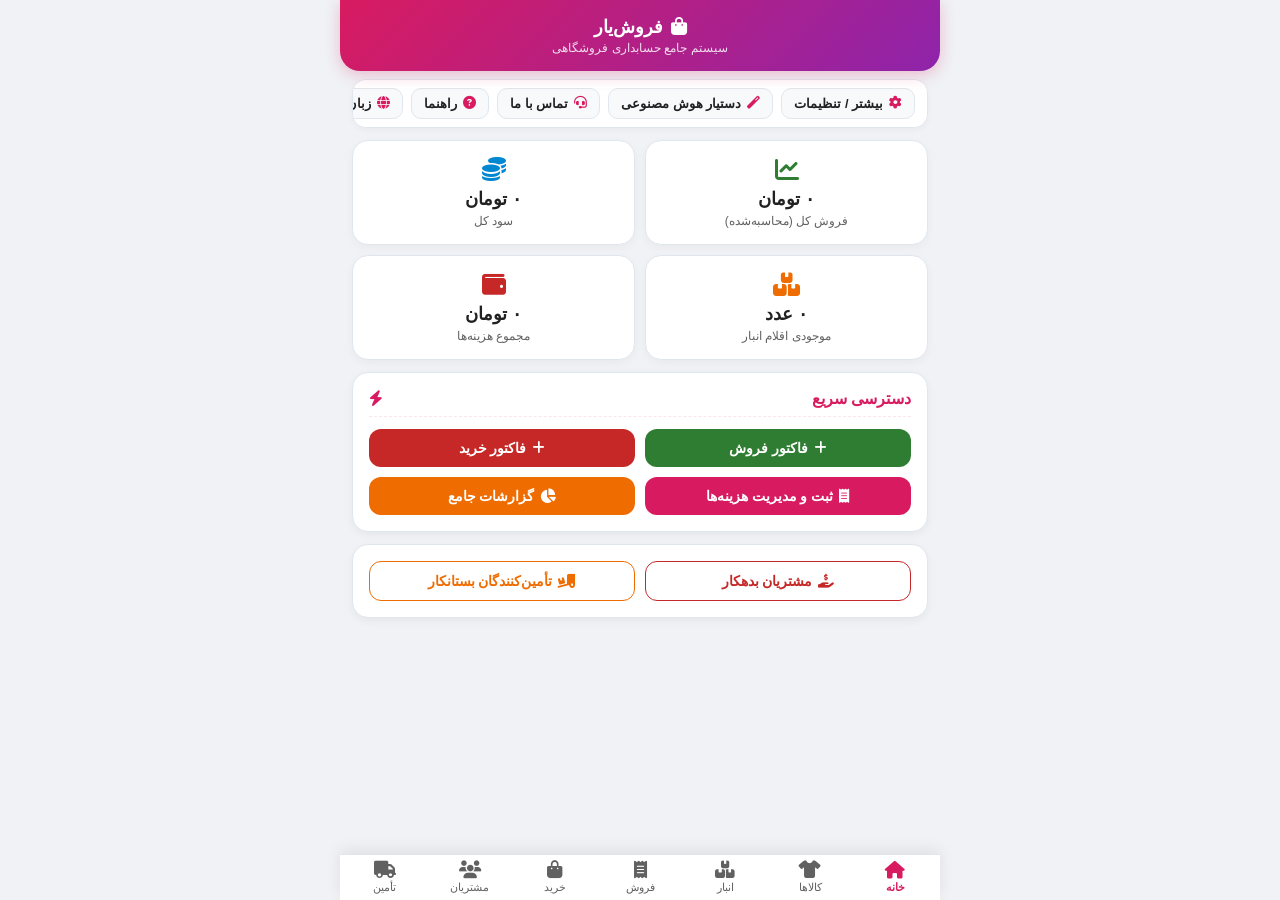
==== commit 47fa2e1c: "Add files via upload" ====
--- a/index.html
+++ b/index.html
@@ -11,228 +11,7 @@
   <link href="https://cdn.jsdelivr.net/gh/rastikerdar/vazirmatn@v33.003/Vazirmatn-font-face.css" rel="stylesheet">
   <link rel="stylesheet" href="https://cdnjs.cloudflare.com/ajax/libs/font-awesome/6.4.0/css/all.min.css">
   <script src="https://cdnjs.cloudflare.com/ajax/libs/html2canvas/1.4.1/html2canvas.min.js"></script>
-  <style>
-    :root {
-      --primary: #d81b60;
-      --primary-light: #fce4ec;
-      --secondary: #8e24aa;
-      --bg: #f0f2f5;
-      --surface: #ffffff;
-      --surface-card: #f9fbfd;
-      --text: #212121;
-      --text-secondary: #616161;
-      --border: #e0e6ed;
-      --success: #2e7d32;
-      --danger: #c62828;
-      --warning: #ef6c00;
-      --info: #0288d1;
-    }
-
-    * { box-sizing: border-box; -webkit-tap-highlight-color: transparent; }
-    body { margin: 0; padding: 0; font-family: 'Vazirmatn', sans-serif; background: var(--bg); color: var(--text); overflow-x: hidden; }
-    .app-container { max-width: 600px; margin: 0 auto; background: var(--bg); min-height: 100vh; padding-bottom: 90px; position: relative; }
-
-    button, .btn, .sub-tool-btn, .nav-item, input, select, textarea {
-      pointer-events: auto !important;
-      cursor: pointer !important;
-      position: relative;
-      z-index: 10;
-    }
-    input, select, textarea { cursor: text !important; }
-
-    .header { background: linear-gradient(135deg, var(--primary), var(--secondary)); color: white; padding: 16px; border-radius: 0 0 20px 20px; box-shadow: 0 4px 15px rgba(216,27,96,0.25); position: sticky; top: 0; z-index: 100; display: flex; flex-direction: column; align-items: center; justify-content: center; text-align: center; }
-    .header-info { display: flex; flex-direction: column; align-items: center; justify-content: center; gap: 8px; width: 100%; }
-    .header h1 { margin: 0; font-size: 1.15rem; display: flex; align-items: center; justify-content: center; gap: 8px; }
-    .header p { margin: 2px 0 0; opacity: 0.85; font-size: 0.78rem; }
-    .header img { height: 42px; width: 42px; object-fit: cover; border-radius: 50%; background: white; border: 2px solid #fff; box-shadow: 0 2px 8px rgba(0,0,0,0.15); }
-
-    .sub-toolbar { background: var(--surface); padding: 8px 12px; margin: 8px 12px; border-radius: 14px; display: flex; gap: 8px; overflow-x: auto; box-shadow: 0 2px 6px rgba(0,0,0,0.04); border: 1px solid var(--border); white-space: nowrap; }
-    .sub-toolbar::-webkit-scrollbar { display: none; }
-    .sub-tool-btn { background: #f8f9fa; border: 1px solid var(--border); color: var(--text); padding: 7px 12px; border-radius: 10px; font-size: 0.8rem; font-family: inherit; font-weight: bold; display: inline-flex; align-items: center; gap: 6px; flex-shrink: 0; transition: all 0.2s; }
-    .sub-tool-btn:active { background: var(--primary-light); color: var(--primary); border-color: var(--primary); }
-    .sub-tool-btn i { color: var(--primary); }
-
-    .section { display: none; }
-    .section.active { display: block; }
-
-    .card { background: var(--surface); margin: 12px; padding: 16px; border-radius: 16px; box-shadow: 0 3px 10px rgba(0,0,0,0.05); border: 1px solid var(--border); }
-    .card-title { font-size: 0.98rem; font-weight: 700; margin-bottom: 12px; color: var(--primary); display: flex; align-items: center; justify-content: space-between; border-bottom: 1.5px dashed var(--primary-light); padding-bottom: 8px; }
-    .stats-grid { display: grid; grid-template-columns: 1fr 1fr; gap: 10px; margin: 12px; }
-    .stat-box { background: var(--surface); padding: 16px; border-radius: 16px; box-shadow: 0 3px 10px rgba(0,0,0,0.04); border: 1px solid var(--border); text-align: center; }
-    .stat-box i { font-size: 1.5rem; margin-bottom: 8px; display: block; }
-    .stat-box .value { font-size: 1.1rem; font-weight: 700; }
-    .stat-box .label { font-size: 0.75rem; color: var(--text-secondary); margin-top: 4px; }
-    .stat-box.sales i { color: var(--success); }
-    .stat-box.profit i { color: var(--info); }
-    .stat-box.expense i { color: var(--danger); }
-    .stat-box.stock i { color: var(--warning); }
-
-    .row-2 { display: grid; grid-template-columns: 1fr 1fr; gap: 10px; }
-    .row-3 { display: grid; grid-template-columns: 1fr 1fr 1fr; gap: 6px; }
-    .btn { border: none; padding: 11px 14px; border-radius: 12px; font-family: inherit; font-size: 0.88rem; display: inline-flex; align-items: center; justify-content: center; gap: 6px; font-weight: 700; color: white; width: 100%; transition: transform 0.1s, opacity 0.2s; user-select: none; z-index: 5; }
-    .btn:active { transform: scale(0.96); opacity: 0.9; }
-    .btn-success { background: var(--success); }
-    .btn-danger { background: var(--danger); }
-    .btn-warning { background: var(--warning); }
-    .btn-primary { background: var(--primary); }
-    .btn-info { background: var(--info); }
-    .btn-secondary { background: #4a5568; }
-    .btn-outline { background: transparent; border: 1.5px solid var(--border); color: var(--text); }
-    .btn-sm { padding: 6px 10px; font-size: 0.78rem; width: auto; border-radius: 8px; }
-
-    .btn-sticky-back {
-      position: sticky;
-      bottom: -1px;
-      z-index: 50;
-      background: var(--surface);
-      padding: 10px 0 2px 0;
-      border-top: 1px solid rgba(0,0,0,0.05);
-      margin-top: 12px;
-      box-shadow: 0 -4px 10px rgba(0,0,0,0.03);
-    }
-
-    .search-box { margin-bottom: 12px; display: flex; align-items: center; gap: 8px; }
-    .search-box i { color: var(--primary); font-size: 1.1rem; }
-    .search-input { flex: 1; padding: 10px 14px; border: 1.5px solid var(--border); border-radius: 12px; font-family: inherit; font-size: 0.9rem; outline: none; background: var(--surface); z-index: 5; }
-    .search-input:focus { border-color: var(--primary); }
-
-    .form-group { margin-bottom: 12px; }
-    .form-label { display: block; font-size: 0.8rem; font-weight: 600; margin-bottom: 4px; color: var(--text-secondary); }
-    .form-input, .form-select, .form-textarea { width: 100%; padding: 10px 12px; border: 1.5px solid var(--border); border-radius: 10px; font-family: inherit; font-size: 0.9rem; background: var(--surface); outline: none; z-index: 5; }
-    .form-textarea { resize: vertical; min-height: 60px; }
-    .form-input:focus, .form-select:focus, .form-textarea:focus { border-color: var(--primary); }
-
-    .category-chips-container {
-      display: flex;
-      gap: 6px;
-      overflow-x: auto;
-      white-space: nowrap;
-      margin-top: 6px;
-      padding-bottom: 4px;
-      scrollbar-width: none;
-    }
-    .category-chips-container::-webkit-scrollbar { display: none; }
-    .category-chip {
-      background: var(--primary-light);
-      color: var(--primary);
-      border: 1px solid var(--border);
-      padding: 5px 10px;
-      border-radius: 14px;
-      font-size: 0.78rem;
-      font-weight: bold;
-      cursor: pointer;
-      display: inline-flex;
-      align-items: center;
-      gap: 6px;
-      flex-shrink: 0;
-      transition: all 0.2s;
-      user-select: none;
-    }
-    .category-chip:active, .category-chip.active { background: var(--primary); color: white; border-color: var(--primary); }
-    .category-chip .delete-chip {
-      font-size: 0.7rem;
-      opacity: 0.7;
-      border-radius: 50%;
-      padding: 1px 4px;
-      transition: opacity 0.2s;
-    }
-    .category-chip .delete-chip:hover {
-      opacity: 1;
-      background: rgba(198, 40, 40, 0.15);
-      color: var(--danger);
-    }
-
-    .switch-label { display: flex; align-items: center; justify-content: space-between; background: #f8f9fa; border: 1px solid var(--border); padding: 8px 12px; border-radius: 10px; cursor: pointer; margin-bottom: 10px; }
-    .switch-label span { font-size: 0.85rem; font-weight: bold; }
-    .switch-inp { position: relative; width: 44px; height: 24px; -webkit-appearance: none; appearance: none; background: #ccc; outline: none; border-radius: 12px; cursor: pointer; transition: background 0.3s; }
-    .switch-inp:checked { background: var(--primary); }
-    .switch-inp::before { content: ''; position: absolute; width: 20px; height: 20px; border-radius: 50%; top: 2px; right: 2px; background: white; transition: transform 0.3s; }
-    [dir="ltr"] .switch-inp::before { left: 2px; right: auto; }
-    .switch-inp:checked::before { transform: translateX(-20px); }
-    [dir="ltr"] .switch-inp:checked::before { transform: translateX(20px); }
-
-    .dynamic-item-card { background: #fdfdfd; border: 1.5px solid #e0e0e0; border-radius: 12px; padding: 10px 12px; margin-bottom: 8px; display: flex; justify-content: space-between; align-items: center; }
-    .dynamic-item-title { font-weight: 700; font-size: 0.9rem; color: var(--text); }
-    .dynamic-item-sub { font-size: 0.78rem; color: var(--text-secondary); margin-top: 2px; }
-
-    .list-container { max-height: none; overflow: visible; border-radius: 12px; border: 1px solid var(--border); }
-    .list-row { display: flex; justify-content: space-between; align-items: center; padding: 12px 14px; border-bottom: 1px solid var(--border); font-size: 0.88rem; background: var(--surface); }
-    .list-row:nth-child(even) { background: #f8f9fa; }
-    .list-row:last-child { border-bottom: none; }
-
-    .badge { padding: 3px 8px; border-radius: 6px; font-size: 0.72rem; font-weight: bold; }
-    .badge-success { background: #e8f5e9; color: var(--success); }
-    .badge-danger { background: #ffebee; color: var(--danger); }
-    .badge-info { background: #e1f5fe; color: var(--info); }
-
-    .modal { display: none; position: fixed; top: 0; left: 0; width: 100%; height: 100%; background: rgba(0,0,0,0.5); z-index: 2000; align-items: center; justify-content: center; padding: 16px; }
-    .modal.active { display: flex !important; }
-    .modal-content { background: var(--surface); width: 100%; max-width: 520px; padding: 20px; border-radius: 20px; max-height: 90vh; overflow-y: auto; z-index: 2001; position: relative; }
-
-    .invoice-box { background: #ffffff; color: #212121; padding: 12px 16px; border-radius: 16px; border: 2px dashed #d81b60; font-size: 0.88rem; box-shadow: 0 4px 15px rgba(0,0,0,0.08); text-align: center; }
-    .invoice-header { text-align: center; padding-bottom: 4px; margin-bottom: 4px; background: #ffffff; display: flex; flex-direction: column; align-items: center; gap: 4px; }
-    .invoice-header img { width: 50px; height: 50px; border-radius: 50%; object-fit: cover; border: 2px solid var(--primary); margin-bottom: 2px; }
-    .invoice-divider { color: var(--primary); font-weight: bold; margin: 4px 0; font-size: 0.82rem; text-align: center; }
-    .invoice-section-title { font-weight: bold; color: var(--primary); margin-top: 4px; margin-bottom: 2px; text-align: center; font-size: 0.82rem; }
-    .invoice-row { display: flex; justify-content: space-between; padding: 3px 0; border-bottom: 0.5px dashed #eee; font-size: 0.84rem; background: #ffffff; color: #212121; text-align: right; }
-    [dir="ltr"] .invoice-row { text-align: left; }
-    .invoice-footer-section { margin-top: 6px; font-size: 0.76rem; color: #555; text-align: center; line-height: 1.4; }
-    .invoice-link-row { display: flex; justify-content: center; flex-wrap: wrap; gap: 6px; margin-top: 2px; }
-
-    .calendar-container { background: var(--surface); border-radius: 16px; padding: 14px; box-shadow: 0 2px 8px rgba(0,0,0,0.06); }
-    .calendar-header { display: flex; justify-content: space-between; align-items: center; margin-bottom: 12px; }
-    .calendar-grid { display: grid; grid-template-columns: repeat(7, 1fr); gap: 4px; text-align: center; }
-    .calendar-day-head { font-size: 0.75rem; font-weight: bold; color: var(--text-secondary); padding: 4px 0; }
-    .calendar-day { font-size: 0.85rem; padding: 8px 0; border-radius: 10px; border: 1px solid #f0f0f0; cursor: pointer; background: #fff; transition: background 0.2s; position: relative; }
-    .calendar-day:active, .calendar-day.selected { background: var(--primary-light); border-color: var(--primary); font-weight: bold; color: var(--primary); }
-
-    details.cal-accordion { background: #fafafa; border: 1px solid var(--border); border-radius: 10px; margin-bottom: 6px; padding: 8px 12px; font-size: 0.84rem; }
-    details.cal-accordion summary { font-weight: bold; color: var(--primary); cursor: pointer; outline: none; }
-
-    .bottom-nav { position: fixed; bottom: 0; left: 50%; transform: translateX(-50%); width: 100%; max-width: 600px; background: var(--surface); display: flex; justify-around: space-around; padding: 6px 2px; border-top: 1px solid var(--border); box-shadow: 0 -4px 15px rgba(0,0,0,0.08); z-index: 1000; }
-    .nav-item { display: flex; flex-direction: column; align-items: center; color: var(--text-secondary); text-decoration: none; font-size: 0.68rem; gap: 2px; flex: 1; cursor: pointer; text-align: center; user-select: none; }
-    .nav-item i { font-size: 1.1rem; }
-    .nav-item.active { color: var(--primary); font-weight: 700; }
-
-    .input-row-group { display: flex; gap: 6px; margin-bottom: 6px; align-items: center; }
-    .checkbox-item { display: flex; align-items: center; gap: 6px; font-size: 0.82rem; cursor: pointer; white-space: nowrap; }
-    .checkbox-item input { width: 16px; height: 16px; accent-color: var(--primary); }
-
-    .lang-option { display: flex; align-items: center; justify-content: space-between; padding: 12px 16px; border-radius: 12px; border: 1.5px solid var(--border); margin-bottom: 8px; cursor: pointer; font-weight: bold; }
-    .lang-option.active { border-color: var(--primary); background: var(--primary-light); color: var(--primary); }
-    .lang-option .fa-check { display: none; }
-    .lang-option.active .fa-check { display: inline-block; color: var(--primary); }
-
-    .avatar-preview { width: 50px; height: 50px; border-radius: 50%; object-fit: cover; border: 1.5px solid var(--primary); margin-top: 6px; }
-
-    .help-card { background: #fafafa; border: 1px solid var(--border); border-radius: 12px; padding: 12px; margin-bottom: 10px; }
-    .help-card h4 { margin: 0 0 6px 0; color: var(--primary); font-size: 0.9rem; display: flex; align-items: center; gap: 6px; }
-    .help-card p { margin: 0; font-size: 0.82rem; color: var(--text-secondary); line-height: 1.5; }
-
-    .sticky-ledger-summary {
-      position: sticky;
-      top: 0;
-      z-index: 10;
-      background: #ffffff;
-      padding: 12px;
-      border-radius: 12px;
-      border: 1.5px solid var(--primary-light);
-      box-shadow: 0 4px 10px rgba(0,0,0,0.05);
-      margin-bottom: 12px;
-    }
-
-    .chart-container { display: flex; flex-direction: column; gap: 12px; padding: 10px 0; }
-    .chart-bar-wrap { display: flex; flex-direction: column; gap: 4px; }
-    .chart-label-row { display: flex; justify-content: space-between; font-size: 0.8rem; font-weight: bold; }
-    .chart-bar-bg { background: #e9ecef; height: 16px; border-radius: 8px; overflow: hidden; position: relative; }
-    .chart-bar-fill { height: 100%; border-radius: 8px; transition: width 0.5s ease-in-out; }
-
-    @media print {
-      body * { visibility: hidden; }
-      #invoice-print-area, #invoice-print-area * { visibility: visible; }
-      #invoice-print-area { position: absolute; left: 0; top: 0; width: 100%; border: none !important; box-shadow: none !important; }
-    }
-  </style>
+  <link rel="stylesheet" href="style.css">
 </head>
 <body>
 
@@ -1069,3004 +848,5 @@
   <a class="nav-item" onclick="showSection('sec-customers', this)"><i class="fas fa-users"></i><span data-i18n="nav_customers">مشتریان</span></a>
   <a class="nav-item" onclick="showSection('sec-suppliers', this)"><i class="fas fa-truck"></i><span data-i18n="nav_suppliers">تأمین</span></a>
 </div>
-<script>
-  // --- شماره نسخه و سیستم اعلام به‌روزرسانی ---
-  const FOROOSHYAR_VERSION = '1.3.3';
-
-  function checkAppVersion() {
-    try {
-      var savedVer = localStorage.getItem('forooshyar_app_version');
-      if (savedVer !== FOROOSHYAR_VERSION) {
-        localStorage.setItem('forooshyar_app_version', FOROOSHYAR_VERSION);
-        setTimeout(function() {
-          const isEn = (currentLang === 'en');
-          alert(isEn ? '✨ Forooshyar updated to version ' + FOROOSHYAR_VERSION + ' successfully.' : '✨ نسخه جدید سیستم فروش‌یار (نسخه ' + FOROOSHYAR_VERSION + ') با اتصال کامل سامانه پویای دریافت و پرداخت به بخش خرید بارگذاری شد.');
-        }, 600);
-      }
-    } catch(e) {}
-  }
-
-  function normalizeText(str) {
-    if (!str) return '';
-    return str.toString().replace(/ك/g, 'ک').replace(/ي/g, 'ی').toLowerCase().trim();
-  }
-
-  var GregorianHelper = {
-    monthLength: function(gy, gm) { return new Date(gy, gm, 0).getDate(); }
-  };
-
-  var JalaaliHelper = {
-    toJalaali: function(gy, gm, gd) {
-      var g_d_m = [0, 31, 59, 90, 120, 151, 181, 212, 243, 273, 304, 334];
-      var jy = (gy <= 1600) ? 0 : 979;
-      gy -= (gy <= 1600) ? 621 : 1600;
-      var gy2 = (gm > 2) ? (gy + 1) : gy;
-      var days = (365 * gy) + parseInt((gy2 + 3) / 4) - parseInt((gy2 + 99) / 100) + parseInt((gy2 + 399) / 400) - 80 + gd + g_d_m[gm - 1];
-      jy += 33 * parseInt(days / 12053);
-      days %= 12053;
-      jy += 4 * parseInt(days / 1461);
-      days %= 1461;
-      if (days > 365) { jy += parseInt((days - 1) / 365); days = (days - 1) % 365; }
-      var jm = (days < 186) ? 1 + parseInt(days / 31) : 7 + parseInt((days - 186) / 30);
-      var jd = 1 + ((days < 186) ? (days % 31) : ((days - 186) % 30));
-      return { jy: jy, jm: jm, jd: jd };
-    },
-    monthLength: function(jy, jm) {
-      if (jm <= 6) return 31;
-      if (jm <= 11) return 30;
-      var res = jy % 33;
-      var isLeap = (res===1||res===5||res===9||res===13||res===17||res===22||res===26||res===30);
-      return isLeap ? 30 : 29;
-    }
-  };
-
-  const SOCIAL_NETWORKS = [
-    { type: 'telegram', name: 'تلگرام', icon: 'fab fa-telegram' },
-    { type: 'instagram', name: 'اینستاگرام', icon: 'fab fa-instagram' },
-    { type: 'whatsapp', name: 'واتساپ', icon: 'fab fa-whatsapp' },
-    { type: 'eitaa', name: 'ایتا', icon: 'fas fa-comments' },
-    { type: 'rubika', name: 'روبیکا', icon: 'fas fa-paper-plane' },
-    { type: 'bale', name: 'بله', icon: 'fas fa-comment-dots' },
-    { type: 'soroush', name: 'سروش', icon: 'fas fa-comment-alt' },
-    { type: 'igap', name: 'آیگپ', icon: 'fas fa-comment' },
-    { type: 'aparat', name: 'آپارات', icon: 'fas fa-play-circle' },
-    { type: 'website', name: 'وب‌سایت رسمی', icon: 'fas fa-globe' },
-    { type: 'linkedin', name: 'لینکدین', icon: 'fab fa-linkedin' },
-    { type: 'youtube', name: 'یوتیوب', icon: 'fab fa-youtube' },
-    { type: 'twitter', name: 'ایکس (توییتر)', icon: 'fab fa-x-twitter' },
-    { type: 'threads', name: 'تردز', icon: 'fab fa-threads' },
-    { type: 'facebook', name: 'فیس‌بوک', icon: 'fab fa-facebook' },
-    { type: 'pinterest', name: 'پینترست', icon: 'fab fa-pinterest' },
-    { type: 'other', name: 'سایر / لینک', icon: 'fas fa-link' }
-  ];
-
-  function getSocialInfo(type) {
-    return SOCIAL_NETWORKS.find(s => s.type === type) || { type: 'other', name: 'سایر', icon: 'fas fa-link' };
-  }
-
-  function getTodayJalaali() {
-    var todayG = new Date();
-    return JalaaliHelper.toJalaali(todayG.getFullYear(), todayG.getMonth() + 1, todayG.getDate());
-  }
-
-  function toPersianDigits(str) {
-    const persianDigits = ['۰', '۱', '۲', '۳', '۴', '۵', '۶', '۷', '۸', '۹'];
-    return String(str).replace(/[0-9]/g, function (w) {
-      return persianDigits[w];
-    });
-  }
-
-  function getShamsiYYMMDD() {
-    try {
-      var j = getTodayJalaali();
-      var yy = String(j.jy).slice(-2);
-      var mm = pad2(j.jm);
-      var dd = pad2(j.jd);
-      return yy + mm + dd;
-    } catch(e) {
-      return "050817";
-    }
-  }
-
-  function getGregorianYYMMDD() {
-    var now = new Date();
-    var yy = String(now.getFullYear()).slice(-2);
-    var mm = pad2(now.getMonth() + 1);
-    var dd = pad2(now.getDate());
-    return yy + mm + dd;
-  }
-
-  function generate15DigitCode(serialNum, lang) {
-    var now = new Date();
-    var datePart = (lang === 'fa') ? getShamsiYYMMDD() : getGregorianYYMMDD();
-    
-    var hh = pad2(now.getHours());
-    var mm = pad2(now.getMinutes());
-    var ss = pad2(now.getSeconds());
-    var timePart = hh + mm + ss;
-
-    var serialNumFinal = Math.min(Math.max(Number(serialNum) || 1, 1), 999);
-    var serialPart = String(serialNumFinal).padStart(3, '0');
-    
-    var rawCode = datePart + timePart + serialPart;
-    if (lang === 'fa') {
-      return toPersianDigits(rawCode);
-    }
-    return rawCode;
-  }
-
-  const translations = {
-    fa: {
-      subtitle: "سیستم جامع حسابداری فروشگاهی (نسخه " + FOROOSHYAR_VERSION + ")",
-      ai_assistant: "دستیار هوش مصنوعی",
-      contact_us: "تماس با ما",
-      help: "راهنما",
-      language: "زبان",
-      sale_invoice: "فاکتور فروش",
-      purchase_invoice: "فاکتور خرید",
-      new_product: "کالا جدید",
-      expenses: "هزینه‌ها",
-      calendar: "تقویم",
-      total_sales: "فروش کل (محاسبه‌شده)",
-      total_profit: "سود کل",
-      stock_items: "موجودی اقلام انبار",
-      total_expenses: "مجموع هزینه‌ها",
-      quick_access: "دسترسی سریع",
-      manage_expenses: "ثبت و مدیریت هزینه‌ها",
-      reports: "گزارشات جامع",
-      debtor_customers: "مشتریان بدهکار",
-      creditor_suppliers: "تأمین‌کنندگان بستانکار",
-      debtors_list: "لیست مشتریان بدهکار",
-      creditors_list: "لیست تأمین‌کنندگان بستانکار",
-      global_profit_title: "اعمال سود درصدی کلی بر تمام کالاها",
-      global_profit_toggle: "فعال‌سازی محاسبه سود درصدی انبار",
-      calc_stock: "محاسبه انبار",
-      manage_products: "مدیریت کالاها",
-      stock_kardex: "موجودی انبار و کاردکس",
-      sales_invoices: "فاکتورهای فروش",
-      new_invoice: "فاکتور جدید",
-      purchase_invoices: "فاکتورهای خرید",
-      new_purchase_invoice: "فاکتور خرید جدید",
-      customers: "مشتریان",
-      suppliers: "تأمین‌کنندگان",
-      pick_contacts: "انتخاب مخاطبین",
-      btn_new: "جدید",
-      store_settings: "تنظیمات عمومی فروشگاه",
-      store_name: "نام فروشگاه / عنوان",
-      invoice_subtitle: "زیرعنوان فاکتور",
-      default_language: "زبان پیش‌فرض برنامه",
-      store_logo: "لوگوی فروشگاه",
-      manage_payment_types: "مدیریت انواع دریافت و پرداخت",
-      payment_types_help: "در این بخش می‌توانید انواع پرداخت (نقدی، چک، کارت‌خوان، کارت‌به‌کارت و...) و کادرهای جزئیات اختصاصی هرکدام را مدیریت کنید.",
-      add_payment_type: "افزودن نوع دریافت/پرداخت جدید",
-      manage_addresses: "مدیریت آدرس‌های فروشگاه",
-      addr_help: "با انتخاب چک‌باکس، آدرس انتخاب‌شده در فاکتورها درج خواهد شد.",
-      add_address: "افزودن آدرس جدید",
-      manage_phones: "مدیریت شماره‌های تماس",
-      phone_help: "با انتخاب چک‌باکس، این شماره تماس در فاکتورها درج خواهد شد.",
-      add_phone_new: "افزودن شماره تماس جدید",
-      manage_socials: "ارتباط با فروشنده",
-      social_help: "شبکه اجتماعی یا راه ارتباطی مورد نظر را انتخاب کرده و آدرس آن را وارد کنید.",
-      add_social: "افزودن شبکه اجتماعی جدید",
-      manage_banks: "مدیریت حساب‌های بانکی",
-      bank_help: "با انتخاب چک‌باکس، حساب بانکی و شماره شبا در فاکتورها درج می‌شود.",
-      add_bank: "افزودن حساب بانکی جدید",
-      manage_crypto: "مدیریت آدرس‌های رمزارز (Crypto)",
-      crypto_help: "با انتخاب چک‌باکس، آدرس کیف‌پول رمزارز در فاکتورها درج خواهد شد.",
-      add_crypto: "افزودن آدرس رمزارز جدید",
-      save_all_settings: "ذخیره تمام تنظیمات",
-      backup_restore: "پشتیبان‌گیری و بازیابی",
-      export_backup: "ذخیره فایل پشتیبان (Backup)",
-      select_backup: "انتخاب فایل پشتیبان (JSON)",
-      choose_file: "انتخاب فایل",
-      reset_app: "بازنشانی کامل اطلاعات برنامه",
-      select_period: "تعیین بازه زمانی جهت گزارش‌گیری",
-      period_today: "امروز",
-      period_7days: "۷ روز اخیر",
-      period_30days: "۳۰ روز اخیر",
-      period_all: "کل دوره‌ها (همه‌زمان)",
-      financial_chart_title: "نمودار مقایسه‌ای مالی",
-      back_to_home: "بازگشت به صفحه اصلی",
-      contact_creator: "تماس با سازنده نرم‌افزار",
-      creator_desc: "طراح، معمار نرم‌افزار و توسعه‌دهنده سیستم جامع فروش‌یار",
-      back: "بازگشت",
-      ai_assistant_title: "دستیار هوشمند فروش‌یا‌ر (AI)",
-      ledger_account: "دفتر حساب: ",
-      ledger_total_bal: "مجموع مانده حساب:",
-      amount_received: "مبلغ دریافتی نقدی / کارت (تومان)",
-      excess_amount: "مازاد دریافت (تومان)",
-      trans_desc: "شرح تراکنش",
-      trans_default_note: "تسویه حساب / دریافت وجه",
-      ph_amount: "مثلا ۵۰۰,۰۰۰",
-      ph_excess: "مثلا ۱۰۰,۰۰۰",
-      ph_exp_title: "شرح / عنوان هزینه (مثلاً: کرایه مغازه)...",
-      ph_exp_cat: "دسته‌بندی (انتخاب از لیست زیر یا تایپ جدید)...",
-      ph_exp_amount: "مبلغ هزینه (تومان)...",
-      ph_pur_name: "نام کالا *",
-      ph_pur_cat: "دسته‌بندی کالا (انتخاب از لیست زیر یا تایپ جدید)...",
-      ph_pur_qty: "تعداد",
-      ph_pur_price: "خرید واحد (تومان)",
-      ph_sale_qty: "تعداد",
-      ph_sale_price: "قیمت واحد (تومان)",
-      ph_prod_name: "نام کالا *",
-      ph_prod_barcode: "کد کالا / بارکد",
-      ph_prod_qty: "موجودی انبار",
-      ph_prod_buy: "قیمت خرید",
-      ph_prod_price: "قیمت فروش",
-      save_in_ledger: "ثبت در دفتر حساب",
-      all_transactions: "همه تراکنش‌ها",
-      recent_3: "۳ حساب اخیر",
-      recent_7: "۷ حساب اخیر",
-      send_text: "ارسال متنی",
-      send_image: "ارسال تصویری (۶ قلم)",
-      print: "چاپ",
-      help_guide_title: "راهنمای جامع فروش‌یار",
-      help_item_1_title: "۱. مدیریت کالاها و انبار",
-      help_item_1_desc: "محصولات را همراه با قیمت خرید، فروش، موجودی و دسته‌بندی ثبت کنید.",
-      help_item_2_title: "۲. صدور فاکتور فروش",
-      help_item_2_desc: "فاکتور فروش صادر کرده و مبالغ و تخفیف‌ها را مدیریت کنید.",
-      help_item_3_title: "۳. ثبت فاکتورهای خرید",
-      help_item_3_desc: "خرید اقلام از تأمین‌کنندگان را ثبت نموده و موجودی انبار را شارژ کنید.",
-      help_item_4_title: "۴. مدیریت مشتریان و دفتر حساب",
-      help_item_4_desc: "مفاصا حساب، مانده بدهی مشتریان و تأمین‌کنندگان را پیگیری کنید.",
-      help_item_5_title: "۵. ثبت هزینه‌ها و گزارشات",
-      help_item_5_desc: "هزینه‌های جاری فروشگاه را ثبت کرده و سود و زیان دقیق را مشاهده کنید.",
-      got_it: "متوجه شدم",
-      expense_management: "مدیریت کامل هزینه‌ها",
-      add_new_expense: "ثبت هزینه جدید",
-      expense_title: "شرح / عنوان هزینه *",
-      amount: "مبلغ *",
-      category: "دسته‌بندی",
-      save_expense: "ثبت هزینه",
-      edit_add_product: "افزودن / ویرایش کالا",
-      product_name: "نام کالا *",
-      product_barcode: "کد کالا / بارکد",
-      stock_qty: "موجودی انبار",
-      buy_price: "قیمت خرید",
-      auto_calc_margin: "محاسبه خودکار قیمت فروش با درصد سود",
-      profit_margin: "درصد سود (٪)",
-      sell_price: "قیمت فروش",
-      save_product: "ذخیره کالا",
-      customer_file: "پرونده مشتری",
-      contact_avatar: "تصویر مخاطب",
-      customer_name: "نام و نام خانوادگی مشتری",
-      phone_numbers: "شماره‌های تماس",
-      add_phone: "افزودن شماره",
-      full_address: "آدرس کامل",
-      save_file: "ذخیره پرونده",
-      supplier_file: "پرونده تأمین‌کننده",
-      supplier_name: "نام شرکت / تأمین‌کننده",
-      issue_sale_invoice: "صدور فاکتور فروش",
-      clear_form: "پاکسازی",
-      select_customer: "انتخاب مشتری",
-      invoice_date: "تاریخ فاکتور",
-      add_product_item: "افزودن قلم کالا",
-      select_product: "انتخاب کالا",
-      quantity: "تعداد",
-      unit_price: "قیمت واحد",
-      add_to_list: "افزودن به لیست",
-      registered_items: "اقلام ثبت‌شده در فاکتور",
-      lbl_invoice_subtotal: "مبلغ فاکتور",
-      lbl_discount: "تخفیف",
-      lbl_receivable: "مبلغ قابل دریافت",
-      lbl_payable: "مبلغ قابل پرداخت",
-      lbl_received: "دریافتی",
-      lbl_paid: "پرداختی",
-      lbl_remaining: "مانده حساب",
-      lbl_excess_received: "مازاد دریافت",
-      lbl_excess_paid: "مازاد پرداخت",
-      save_and_issue: "ذخیره و صدور",
-      record_purchase_invoice: "ثبت فاکتور خرید",
-      supplier: "تأمین‌کننده",
-      purchase_date: "تاریخ فاکتور خرید",
-      add_pur_product_item: "افزودن قلم کالا خرید",
-      buy_unit_price: "قیمت خرید واحد",
-      add_to_pur_list: "افزودن به لیست خرید",
-      registered_pur_items: "اقلام ثبت‌شده در فاکتور خرید",
-      record_purchase: "ثبت خرید",
-      invoice_preview: "پیش‌نمایش فاکتور رسمی",
-      daily_calendar_report: "تقویم گزارش‌گیری روزانه",
-      prev_month: "ماه قبل",
-      next_month: "ماه بعد",
-      day_sat: "ش", day_sun: "ی", day_mon: "د", day_tue: "س", day_wed: "چ", day_thu: "پ", day_fri: "ج",
-      daily_report: "گزارش روز",
-      select_language: "انتخاب زبان / Language",
-      nav_home: "خانه", nav_products: "کالاها", nav_stock: "انبار", nav_sales: "فروش", nav_purchases: "خرید", nav_customers: "مشتریان", nav_suppliers: "تأمین", nav_more: "تنظیمات",
-      search_product_ph: "جستجوی نام کالا...",
-      search_stock_ph: "جستجو در انبار...",
-      search_sale_ph: "جستجوی فاکتور فروش...",
-      search_purchase_ph: "جستجوی فاکتور خرید...",
-      search_customer_ph: "جستجوی مشتری...",
-      search_supplier_ph: "جستجوی تأمین‌کننده...",
-      search_expense_ph: "جستجو در هزینه‌ها...",
-      cat_general: "عمومی",
-      cat_rent: "اجاره",
-      cat_utilities: "قبوض",
-      cat_salaries: "حقوق",
-      all_categories: "همه دسته‌بندی‌ها",
-      choose_file: "انتخاب فایل",
-      file_not_selected: "فایلی انتخاب نشده است",
-      record_payment_title: "ثبت تسویه / دریافت وجه",
-      no_debtor_cust: "مشتری بدهکاری وجود ندارد",
-      no_creditor_supp: "تأمین‌کننده بستانکاری وجود ندارد",
-      no_items_found: "آیتمی اضافه نشده است",
-      no_prod_found: "کالایی یافت نشد",
-      no_expense_found: "هزینه‌ای ثبت نشده است",
-      no_sale_found: "فاکتور فروشی ثبت نشده است",
-      no_pur_found: "فاکتور خریدی ثبت نشده است",
-      no_cust_found: "مشتری یافت نشد",
-      no_supp_found: "تأمین‌کننده‌ای یافت نشد",
-      str_invoice_no: "فاکتور #",
-      str_purchase_no: "خرید #",
-      str_settled: "تسویه",
-      str_debtor: "بدهکار",
-      str_creditor: "طلبکار",
-      unit_currency: "تومان",
-      unit_qty: "عدد",
-      alert_unsettled_cust: "⚠️ پیام سیستم:\nمشتری «{custName}» دارای مازاد دریافتی تسویه‌نشده است.\n\n👉 اقدام لازم:\n۱. به بخش «مشتریان» بروید.\n۲. روی دکمه «دفتر» در کنار نام مخاطب کلیک کنید.\n۳. مبلغ مازاد را در دفتر حساب ثبت نمایید.",
-      alert_unsettled_supp: "⚠️ پیام سیستم:\nتأمین‌کننده «{suppName}» دارای مازاد پرداختی تسویه‌نشده است.\n\n👉 اقدام لازم:\n۱. به بخش «تأمین» بروید.\n۲. روی دکمه «دفتر» در کنار نام مخاطب کلیک کنید.\n۳. مبلغ مازاد را در دفتر حساب ثبت نمایید."
-    },
-    en: {
-      subtitle: "Comprehensive Store Accounting System (v" + FOROOSHYAR_VERSION + ")",
-      ai_assistant: "AI Assistant",
-      contact_us: "Contact Us",
-      help: "Help",
-      language: "Language",
-      sale_invoice: "Sales Invoice",
-      purchase_invoice: "Purchase Invoice",
-      new_product: "New Product",
-      expenses: "Expenses",
-      calendar: "Calendar",
-      total_sales: "Total Sales",
-      total_profit: "Total Profit",
-      stock_items: "Stock Items",
-      total_expenses: "Total Expenses",
-      quick_access: "Quick Access",
-      manage_expenses: "Manage Expenses",
-      reports: "Reports",
-      debtor_customers: "Debtor Customers",
-      creditor_suppliers: "Creditor Suppliers",
-      debtors_list: "Debtors List",
-      creditors_list: "Creditors List",
-      global_profit_title: "Apply Global Profit Margin",
-      global_profit_toggle: "Enable Global Profit Margin",
-      calc_stock: "Calculate Stock",
-      manage_products: "Products Management",
-      stock_kardex: "Stock & Inventory",
-      sales_invoices: "Sales Invoices",
-      new_invoice: "New Invoice",
-      purchase_invoices: "Purchase Invoices",
-      new_purchase_invoice: "New Purchase Invoice",
-      customers: "Customers",
-      suppliers: "Suppliers",
-      pick_contacts: "Pick Contacts",
-      btn_new: "New",
-      store_settings: "General Store Settings",
-      store_name: "Store Name / Title",
-      invoice_subtitle: "Invoice Subtitle",
-      default_language: "Default Language",
-      store_logo: "Store Logo",
-      manage_payment_types: "Manage Payment & Receipt Types",
-      payment_types_help: "Manage payment/receipt types (Cash, Cheque, POS, Card Transfer, etc.) and custom detail fields for each.",
-      add_payment_type: "Add New Payment/Receipt Type",
-      manage_addresses: "Manage Store Addresses",
-      addr_help: "Selected addresses will be included in invoices.",
-      add_address: "Add New Address",
-      manage_phones: "Manage Phone Numbers",
-      phone_help: "Selected phone numbers will be included in invoices.",
-      add_phone_new: "Add New Phone Number",
-      manage_socials: "Seller Contact Options",
-      social_help: "Select social network/contact option and enter details.",
-      add_social: "Add New Social Network",
-      manage_banks: "Manage Bank Accounts",
-      bank_help: "Selected bank accounts and IBAN will be included in invoices.",
-      add_bank: "Add New Bank Account",
-      manage_crypto: "Manage Crypto Addresses",
-      crypto_help: "Selected wallet addresses will be included in invoices.",
-      add_crypto: "Add New Crypto Address",
-      save_all_settings: "Save All Settings",
-      backup_restore: "Backup & Restore",
-      export_backup: "Export Backup File",
-      select_backup: "Select Backup File (JSON)",
-      choose_file: "Choose File",
-      reset_app: "Reset Application Data",
-      select_period: "Select Time Period for Report",
-      period_today: "Today",
-      period_7days: "Last 7 Days",
-      period_30days: "Last 30 Days",
-      period_all: "All Time",
-      financial_chart_title: "Financial Comparison Chart",
-      back_to_home: "Back to Home",
-      contact_creator: "Contact Developer",
-      creator_desc: "Architect & Lead Developer of Forooshyar System",
-      back: "Back",
-      ai_assistant_title: "Forooshyar Smart AI Assistant",
-      ledger_account: "Ledger Account: ",
-      ledger_total_bal: "Total Balance:",
-      amount_received: "Amount Received (Cash/Card)",
-      excess_amount: "Excess Received Amount",
-      trans_desc: "Transaction Note",
-      trans_default_note: "Account Settlement / Receipt",
-      ph_amount: "e.g. 500,000",
-      ph_excess: "e.g. 100,000",
-      ph_exp_title: "Description / Title (e.g. Shop Rent)...",
-      ph_exp_cat: "Category (Select below or type new)...",
-      ph_exp_amount: "Expense Amount (Tomans)...",
-      ph_pur_name: "Product Name *",
-      ph_pur_cat: "Category (Select below or type new)...",
-      ph_pur_qty: "Quantity",
-      ph_pur_price: "Unit Buy Price (Tomans)",
-      ph_sale_qty: "Quantity",
-      ph_sale_price: "Unit Price (Tomans)",
-      ph_prod_name: "Product Name *",
-      ph_prod_barcode: "Barcode / Code",
-      ph_prod_qty: "Stock Quantity",
-      ph_prod_buy: "Cost Price",
-      ph_prod_price: "Selling Price",
-      save_in_ledger: "Save to Ledger",
-      all_transactions: "All Transactions",
-      recent_3: "Recent 3 Transactions",
-      recent_7: "Recent 7 Transactions",
-      send_text: "Send Text",
-      send_image: "Send Image (6 Items)",
-      print: "Print",
-      help_guide_title: "Forooshyar User Guide",
-      help_item_1_title: "1. Inventory & Products",
-      help_item_1_desc: "Register products with cost, selling price, quantity, and category.",
-      help_item_2_title: "2. Sales Invoices",
-      help_item_2_desc: "Issue sales invoices, manage discounts and remaining balances.",
-      help_item_3_title: "3. Purchase Invoices",
-      help_item_3_desc: "Record purchases from suppliers and auto-restock inventory.",
-      help_item_4_title: "4. Customers & Ledger",
-      help_item_4_desc: "Track and settle remaining balances for customers and suppliers.",
-      help_item_5_title: "5. Expenses & Reports",
-      help_item_5_desc: "Record store expenses and view accurate profit/loss reports.",
-      got_it: "Got It",
-      expense_management: "Expense Management",
-      add_new_expense: "Add New Expense",
-      expense_title: "Expense Title / Description *",
-      amount: "Amount *",
-      category: "Category",
-      save_expense: "Save Expense",
-      edit_add_product: "Add / Edit Product",
-      product_name: "Product Name *",
-      product_barcode: "Barcode / Code",
-      stock_qty: "Stock Quantity",
-      buy_price: "Cost Price",
-      auto_calc_margin: "Auto-calculate sell price with profit margin",
-      profit_margin: "Profit Margin (%)",
-      sell_price: "Selling Price",
-      save_product: "Save Product",
-      customer_file: "Customer File",
-      contact_avatar: "Contact Avatar",
-      customer_name: "Customer Full Name",
-      phone_numbers: "Phone Numbers",
-      add_phone: "Add Phone",
-      full_address: "Full Address",
-      save_file: "Save File",
-      supplier_file: "Supplier File",
-      supplier_name: "Company / Supplier Name",
-      issue_sale_invoice: "Issue Sales Invoice",
-      clear_form: "Clear",
-      select_customer: "Select Customer",
-      invoice_date: "Invoice Date",
-      add_product_item: "Add Item",
-      select_product: "Select Product",
-      quantity: "Quantity",
-      unit_price: "Unit Price",
-      add_to_list: "Add to List",
-      registered_items: "Items in Invoice",
-      lbl_invoice_subtotal: "Invoice Total",
-      lbl_discount: "Discount",
-      lbl_receivable: "Receivable Amount",
-      lbl_payable: "Payable Amount",
-      lbl_received: "Amount Received",
-      lbl_paid: "Amount Paid",
-      lbl_remaining: "Remaining Balance",
-      lbl_excess_received: "Excess Received",
-      lbl_excess_paid: "Excess Paid",
-      save_and_issue: "Save & Issue",
-      record_purchase_invoice: "Record Purchase Invoice",
-      supplier: "Supplier",
-      purchase_date: "Purchase Date",
-      add_pur_product_item: "Add Purchase Item",
-      buy_unit_price: "Unit Purchase Price",
-      add_to_pur_list: "Add to Purchase List",
-      registered_pur_items: "Items in Purchase Invoice",
-      record_purchase: "Record Purchase",
-      invoice_preview: "Invoice Preview",
-      daily_calendar_report: "Daily Calendar Report",
-      prev_month: "Prev Month",
-      next_month: "Next Month",
-      day_sat: "Sat", day_sun: "Sun", day_mon: "Mon", day_tue: "Tue", day_wed: "Wed", day_thu: "Thu", day_fri: "Fri",
-      daily_report: "Daily Report",
-      select_language: "Select Language",
-      nav_home: "Home", nav_products: "Products", nav_stock: "Stock", nav_sales: "Sales", nav_purchases: "Purchases", nav_customers: "Customers", nav_suppliers: "Suppliers", nav_more: "Settings",
-      search_product_ph: "Search product name...",
-      search_stock_ph: "Search inventory...",
-      search_sale_ph: "Search sales invoice...",
-      search_purchase_ph: "Search purchase invoice...",
-      search_customer_ph: "Search customer...",
-      search_supplier_ph: "Search supplier...",
-      search_expense_ph: "Search expenses...",
-      cat_general: "General",
-      cat_rent: "Rent",
-      cat_utilities: "Utilities",
-      cat_salaries: "Salaries",
-      all_categories: "All Categories",
-      choose_file: "Choose File",
-      file_not_selected: "No file selected",
-      record_payment_title: "Record Payment / Settlement",
-      no_debtor_cust: "No debtor customers found",
-      no_creditor_supp: "No creditor suppliers found",
-      no_items_found: "No items added yet",
-      no_prod_found: "No products found",
-      no_expense_found: "No expenses recorded",
-      no_sale_found: "No sales invoices found",
-      no_pur_found: "No purchase invoices found",
-      no_cust_found: "No customers found",
-      no_supp_found: "No suppliers found",
-      str_invoice_no: "Invoice #",
-      str_purchase_no: "Purchase #",
-      str_settled: "Settled",
-      str_debtor: "Debtor",
-      str_creditor: "Creditor",
-      unit_currency: "Tomans",
-      unit_qty: "Pcs",
-      alert_unsettled_cust: "⚠️ System Message:\nThe customer «{custName}» has an unsettled excess received.\n\n👉 Required Action:\n1. Go to the 'Customers' section.\n2. Click the 'Ledger' button next to the contact name.\n3. Record the excess amount in the ledger.",
-      alert_unsettled_supp: "⚠️ System Message:\nThe supplier «{suppName}» has an unsettled excess payment.\n\n👉 Required Action:\n1. Go to the 'Suppliers' section.\n2. Click the 'Ledger' button next to the contact name.\n3. Record the excess amount in the ledger."
-    }
-  };
-
-  var currentLang = localStorage.getItem('forooshyar_lang') || 'fa';
-
-  function applyLanguage() {
-    try {
-      document.documentElement.lang = currentLang;
-      document.documentElement.dir = (currentLang === 'en') ? 'ltr' : 'rtl';
-      
-      var btnInd = document.getElementById('current-lang-btn');
-      if(btnInd) btnInd.innerText = currentLang.toUpperCase();
-      
-      document.querySelectorAll('.lang-option').forEach(el => el.classList.remove('active'));
-      var activeOpt = document.getElementById('lang-opt-' + currentLang);
-      if(activeOpt) activeOpt.classList.add('active');
-
-      var activeCfgOpt = document.getElementById('cfg-lang-' + currentLang);
-      if(activeCfgOpt) activeCfgOpt.classList.add('active');
-
-      const dict = translations[currentLang] || translations.fa;
-      document.querySelectorAll('[data-i18n]').forEach(el => {
-        const key = el.getAttribute('data-i18n');
-        if (dict[key]) { el.innerText = dict[key]; }
-      });
-
-      document.querySelectorAll('[data-i18n-placeholder]').forEach(el => {
-        const key = el.getAttribute('data-i18n-placeholder');
-        if (dict[key]) { el.placeholder = dict[key]; }
-      });
-
-      var placeholderMap = {
-        'exp-new-title': 'ph_exp_title',
-        'exp-new-cat': 'ph_exp_cat',
-        'exp-new-amount': 'ph_exp_amount',
-        'pur-input-name': 'ph_pur_name',
-        'pur-input-category': 'ph_pur_cat',
-        'pur-input-qty': 'ph_pur_qty',
-        'pur-input-price': 'ph_pur_price',
-        'sale-input-qty': 'ph_sale_qty',
-        'sale-input-price': 'ph_sale_price',
-        'prod-name': 'ph_prod_name',
-        'prod-barcode': 'ph_prod_barcode',
-        'prod-qty': 'ph_prod_qty',
-        'prod-buy-price': 'ph_prod_buy',
-        'prod-price': 'ph_prod_price'
-      };
-      Object.keys(placeholderMap).forEach(id => {
-        var el = document.getElementById(id);
-        var key = placeholderMap[id];
-        if (el && dict[key]) {
-          el.placeholder = dict[key];
-        }
-      });
-
-      var chooseFileText = dict['choose_file'] || 'Choose File';
-      if(document.getElementById('logo-file-label')) document.getElementById('logo-file-label').innerText = chooseFileText;
-      if(document.getElementById('restore-file-label')) document.getElementById('restore-file-label').innerText = chooseFileText;
-      if(document.getElementById('cust-file-label')) document.getElementById('cust-file-label').innerText = chooseFileText;
-      if(document.getElementById('supp-file-label')) document.getElementById('supp-file-label').innerText = chooseFileText;
-
-      localStorage.setItem('forooshyar_lang', currentLang);
-    } catch(e) {}
-  }
-
-  function setLanguage(lang) { 
-    currentLang = lang; 
-    applyLanguage(); 
-    closeModal('modal-lang'); 
-    renderAll();
-  }
-
-  // --- ساختار پویای انواع دریافت و پرداخت پیش‌فرض ---
-  var defaultPaymentTypes = [
-    {
-      id: 'cash',
-      name: 'نقد',
-      isDefault: true,
-      fields: []
-    },
-    {
-      id: 'cheque',
-      name: 'چک',
-      isDefault: true,
-      fields: [
-        { id: 'ch_num', label: 'شماره چک', placeholder: 'مثلاً: ۱۲۳۴۵۶' },
-        { id: 'ch_issuer', label: 'نام صادرکننده / صاحب حساب', placeholder: 'نام صادرکننده چک...' },
-        { id: 'ch_date', label: 'تاریخ سررسید', placeholder: 'مثلاً: ۱۴۰۵/۰۲/۱۵' },
-        { id: 'ch_bank', label: 'نام بانک و شعبه', placeholder: 'نام بانک و شعبه صادرکننده...' }
-      ]
-    },
-    {
-      id: 'pos',
-      name: 'کارت‌خوان (پوز)',
-      isDefault: true,
-      fields: [
-        { id: 'pos_ref', label: 'شماره تراکنش / کد رهگیری', placeholder: 'مثلاً: ۹۸۷۶۵۴' },
-        { id: 'pos_bank', label: 'دستگاه کارت‌خوان / بانک', placeholder: 'مثلاً: کارت‌خوان سامان...' }
-      ]
-    },
-    {
-      id: 'card_transfer',
-      name: 'کارت‌به‌کارت',
-      isDefault: true,
-      fields: [
-        { id: 'card_ref', label: 'کد رهگیری / شماره پیگیری', placeholder: 'مثلاً: ۱۲۳۹۸۷' },
-        { id: 'card_dest', label: 'حساب / کارت مقصد', placeholder: 'نام بانک یا شماره کارت مقصد...' }
-      ]
-    }
-  ];
-
-  var defaultDb = {
-    settings: { 
-      title: "فروش‌یار", 
-      subtitle: "سیستم جامع حسابداری فروشگاهی", 
-      logo: "",
-      paymentTypes: defaultPaymentTypes,
-      standaloneAddresses: [{ id: 1, enabled: true, text: "" }],
-      phones: [{ id: 1, enabled: true, number: "" }],
-      socials: [{ id: 1, enabled: true, type: "telegram", name: "تلگرام", link: "" }],
-      banks: [{ id: 1, enabled: true, bankName: "", cardNumber: "", iban: "" }],
-      cryptos: [{ id: 1, enabled: true, coinName: "", walletAddress: "" }]
-    },
-    products: [],
-    sales: [],
-    purchases: [],
-    expenses: [],
-    customers: [],
-    suppliers: [],
-    ledgerTransactions: [],
-    customExpenseCategories: [],
-    deletedExpenseCategories: [],
-    customProductCategories: [],
-    deletedProductCategories: []
-  };
-
-  var db = defaultDb;
-  try {
-    var raw = localStorage.getItem('forooshyar_db_v17');
-    if (raw) { var parsed = JSON.parse(raw); if (parsed) db = parsed; }
-  } catch(e) { db = defaultDb; }
-
-  if(!db.products) db.products = [];
-  if(!db.sales) db.sales = [];
-  if(!db.purchases) db.purchases = [];
-  if(!db.expenses) db.expenses = [];
-  if(!db.customers) db.customers = [];
-  if(!db.suppliers) db.suppliers = [];
-  if(!db.ledgerTransactions) db.ledgerTransactions = [];
-  if(!db.customExpenseCategories) db.customExpenseCategories = [];
-  if(!db.deletedExpenseCategories) db.deletedExpenseCategories = [];
-  if(!db.customProductCategories) db.customProductCategories = [];
-  if(!db.deletedProductCategories) db.deletedProductCategories = [];
-  if(!db.settings) db.settings = defaultDb.settings;
-  if(!db.settings.paymentTypes || db.settings.paymentTypes.length === 0) db.settings.paymentTypes = defaultPaymentTypes;
-  if(!db.settings.standaloneAddresses) db.settings.standaloneAddresses = defaultDb.settings.standaloneAddresses || [];
-  if(!db.settings.phones) db.settings.phones = defaultDb.settings.phones || [];
-  if(!db.settings.socials) db.settings.socials = defaultDb.settings.socials || [];
-  if(!db.settings.banks) db.settings.banks = defaultDb.settings.banks || [];
-  if(!db.settings.cryptos) db.settings.cryptos = defaultDb.settings.cryptos || [];
-
-  var activeSaleItems = [];
-  var activePurItems = [];
-  var selectedSalePaymentTypeId = null;
-  var currentSalePaymentDetails = {};
-  var selectedPurPaymentTypeId = null;
-  var currentPurPaymentDetails = {};
-  var currentPreviewInvoice = null;
-  var currentPreviewType = 'sale';
-  var selectedCalDateStr = '';
-  var tempCustAvatar = '';
-  var tempSuppAvatar = '';
-  var currentCalJalaali = { jYear: 1405, jMonth: 1 };
-  var currentCalGregorian = { gYear: 2026, gMonth: 10 };
-  var monthNamesList = ["فروردین", "اردیبهشت", "خرداد", "تیر", "مرداد", "شهریور", "مهر", "آبان", "آذر", "دی", "بهمن", "اسفند"];
-  var monthNamesEn = ["January", "February", "March", "April", "May", "June", "July", "August", "September", "October", "November", "December"];
-
-  try {
-    var todayG = new Date();
-    var todayJ = JalaaliHelper.toJalaali(todayG.getFullYear(), todayG.getMonth() + 1, todayG.getDate());
-    currentCalJalaali.jYear = todayJ.jy;
-    currentCalJalaali.jMonth = todayJ.jm;
-    currentCalGregorian.gYear = todayG.getFullYear();
-    currentCalGregorian.gMonth = todayG.getMonth() + 1;
-  } catch(e) {}
-
-  function printElement(elementId) { window.print(); }
-
-  function handleLogoFileChange(e) {
-    var file = e.target.files[0];
-    var labelEl = document.getElementById('logo-file-label');
-    if (file) {
-      if(labelEl) labelEl.innerText = file.name;
-      uploadLogo(e);
-    }
-  }
-
-  function handleRestoreFileChange(e) {
-    var file = e.target.files[0];
-    var labelEl = document.getElementById('restore-file-label');
-    var statusEl = document.getElementById('restore-file-status');
-    if (file) {
-      if(labelEl) labelEl.innerText = file.name;
-      if(statusEl) {
-        statusEl.innerHTML = '<i class="fas fa-check-circle text-success"></i> فایل پشتیبان با موفقیت بارگذاری شد.';
-        statusEl.style.color = 'var(--success)';
-      }
-      importBackup(e);
-    } else {
-      const dict = translations[currentLang] || translations.fa;
-      if(labelEl) labelEl.innerText = dict['choose_file'] || 'Choose File';
-      if(statusEl) statusEl.innerText = '';
-    }
-  }
-
-  function handleCustAvatarFileChange(e) {
-    var file = e.target.files[0];
-    var labelEl = document.getElementById('cust-file-label');
-    if (file) {
-      if(labelEl) labelEl.innerText = file.name;
-      uploadCustomerAvatar(e);
-    }
-  }
-
-  function handleSuppAvatarFileChange(e) {
-    var file = e.target.files[0];
-    var labelEl = document.getElementById('supp-file-label');
-    if (file) {
-      if(labelEl) labelEl.innerText = file.name;
-      uploadSupplierAvatar(e);
-    }
-  }
-
-  function generateInvoiceFooterDetails() {
-    var html = '';
-    var divider = '<div class="invoice-divider">━━━━━━ • ✿ • ━━━━━━</div>';
-    var hasContent = false;
-    const isEn = (currentLang === 'en');
-
-    var enabledBanks = (db.settings.banks || []).filter(b => b.enabled && (b.bankName || b.cardNumber || b.iban));
-    if(enabledBanks.length > 0) {
-      hasContent = true;
-      html += divider + '<div class="invoice-section-title">' + (isEn ? 'Bank Accounts:' : 'حساب‌های بانکی:') + '</div>';
-      enabledBanks.forEach(b => {
-        var cardPart = b.cardNumber ? (isEn ? 'Card: ' : 'کارت: ') + b.cardNumber : '';
-        var ibanPart = b.iban ? (isEn ? ' | IBAN: ' : ' | شبا: ') + b.iban : '';
-        html += '<div style="margin-bottom: 2px;">' + (b.bankName ? b.bankName + ': ' : '') + cardPart + (ibanPart ? '<br><span style="font-family:monospace; font-size:0.72rem;">' + b.iban + '</span>' : '') + '</div>';
-      });
-    }
-
-    var enabledPhones = (db.settings.phones || []).filter(p => p.enabled && p.number && p.number.trim() !== '');
-    if(enabledPhones.length > 0) {
-      hasContent = true;
-      html += divider + '<div class="invoice-section-title">' + (isEn ? 'Contact Phones:' : 'شماره‌های تماس:') + '</div>';
-      enabledPhones.forEach(p => { html += '<div>📞 ' + p.number + '</div>'; });
-    }
-
-    var enabledAddrs = (db.settings.standaloneAddresses || []).filter(a => a.enabled && a.text && a.text.trim() !== '');
-    if(enabledAddrs.length > 0) {
-      hasContent = true;
-      html += divider + '<div class="invoice-section-title">' + (isEn ? 'Address:' : 'آدرس:') + '</div>';
-      enabledAddrs.forEach(a => { html += '<div>📍 ' + a.text + '</div>'; });
-    }
-
-    var enabledSocials = (db.settings.socials || []).filter(s => s.enabled && (s.link || s.name));
-    if(enabledSocials.length > 0) {
-      hasContent = true;
-      html += divider + '<div class="invoice-section-title">' + (isEn ? 'Seller Links:' : 'ارتباط با فروشنده:') + '</div>';
-      html += '<div class="invoice-link-row">';
-      enabledSocials.forEach(s => {
-        var sInfo = getSocialInfo(s.type);
-        var displayName = s.name || sInfo.name;
-        if (s.link && s.link.trim() !== '') {
-          html += '<a href="' + s.link + '" target="_blank" style="color: var(--primary); text-decoration: none; font-weight: bold; font-size: 0.8rem; display: inline-flex; align-items: center; gap: 4px;"><i class="' + sInfo.icon + '"></i> ' + displayName + '</a>';
-        } else {
-          html += '<span style="font-weight: bold; font-size: 0.8rem; display: inline-flex; align-items: center; gap: 4px;"><i class="' + sInfo.icon + '"></i> ' + displayName + '</span>';
-        }
-      });
-      html += '</div>';
-    }
-
-    var enabledCryptos = (db.settings.cryptos || []).filter(c => c.enabled && c.walletAddress && c.walletAddress.trim() !== '');
-    if(enabledCryptos.length > 0) {
-      hasContent = true;
-      html += divider + '<div class="invoice-section-title">' + (isEn ? 'Crypto Wallets:' : 'آدرس‌های رمزارز:') + '</div>';
-      enabledCryptos.forEach(c => { html += '<div style="word-break:break-all;">' + (c.coinName ? c.coinName + ': ' : '') + c.walletAddress + '</div>'; });
-    }
-
-    if(!hasContent) return '';
-    return '<div class="invoice-footer-section">' + html + '</div>';
-  }
-
-  function generateInvoiceTextDetails(obj, type) {
-    var text = '';
-    var divider = '\n━━━━━━ • ✿ • ━━━━━━\n';
-    const isEn = (currentLang === 'en');
-
-    var enabledBanks = (db.settings.banks || []).filter(b => b.enabled && (b.bankName || b.cardNumber || b.iban));
-    if(enabledBanks.length > 0) {
-      text += divider + (isEn ? '💳 **Bank Accounts:**\n' : '💳 **حساب‌های بانکی:**\n');
-      enabledBanks.forEach(b => {
-        text += (b.bankName ? b.bankName + ': ' : '') + (b.cardNumber ? (isEn?'Card: ':'کارت: ') + '`' + b.cardNumber + '`' : '') + (b.iban ? (isEn?' | IBAN: ':' | شبا: ') + '`' + b.iban + '`' : '') + '\n';
-      });
-    }
-
-    var enabledPhones = (db.settings.phones || []).filter(p => p.enabled && p.number && p.number.trim() !== '');
-    if(enabledPhones.length > 0) {
-      text += divider + (isEn ? '📞 **Contact Phones:**\n' : '📞 **شماره‌های تماس:**\n');
-      enabledPhones.forEach(p => { text += p.number + '\n'; });
-    }
-
-    var enabledAddrs = (db.settings.standaloneAddresses || []).filter(a => a.enabled && a.text && a.text.trim() !== '');
-    if(enabledAddrs.length > 0) {
-      text += divider + (isEn ? '📍 **Address:**\n' : '📍 **آدرس:**\n');
-      enabledAddrs.forEach(a => { text += a.text + '\n'; });
-    }
-
-    var enabledSocials = (db.settings.socials || []).filter(s => s.enabled && (s.link || s.name));
-    if(enabledSocials.length > 0) {
-      text += divider + (isEn ? '🛍️ **Seller Links:**\n' : '🛍️ **ارتباط با فروشنده:**\n');
-      var socItems = enabledSocials.map(s => {
-        var sInfo = getSocialInfo(s.type);
-        var name = s.name || sInfo.name;
-        var link = s.link ? s.link.trim() : '';
-        if (link !== '') {
-          if (!link.startsWith('http') && !link.startsWith('mailto:')) {
-            if (s.type === 'telegram') link = 'https://t.me/' + link.replace('@', '');
-            else if (s.type === 'eitaa') link = 'https://eitaa.com/' + link.replace('@', '');
-            else if (s.type === 'instagram') link = 'https://instagram.com/' + link.replace('@', '');
-            else link = 'https://' + link;
-          }
-          return name + '(' + link + ')';
-        } else { return name; }
-      });
-      text += socItems.join(' • ') + '\n';
-    }
-
-    var enabledCryptos = (db.settings.cryptos || []).filter(c => c.enabled && c.walletAddress && c.walletAddress.trim() !== '');
-    if(enabledCryptos.length > 0) {
-      text += divider + (isEn ? '🪙 **Crypto Wallets:**\n' : '🪙 **آدرس‌های رمزارز:**\n');
-      enabledCryptos.forEach(c => { text += (c.coinName ? c.coinName + ': ' : '') + '`' + c.walletAddress + '`\n'; });
-    }
-
-    text += divider;
-    text += isEn ? '🛠️ **Support:** Telegram(https://telegram.com/t.me/pvmyan) • Email(vaheban@gmail.com)\n' : '🛠️ **ارتباط با پشتیبانی برنامه:** تلگرام(https://t.me/pvmyan) • ایتا(https://eitaa.com/Alin100) • جمیل(vaheban@gmail.com)\n';
-    return text;
-  }
-
-  function shareLedgerAsText() {
-    var name = document.getElementById('ledger-party-name').value;
-    var type = document.getElementById('ledger-party-type').value;
-    var isCust = (type === 'customer');
-    const isEn = (currentLang === 'en');
-    const dict = translations[currentLang] || translations.fa;
-    
-    recalculateAllBalances();
-    var partyObj = isCust ? db.customers.find(x => x.name === name) : db.suppliers.find(x => x.name === name);
-    var currentBalance = partyObj ? partyObj.debt : 0;
-    
-    var text = '🛍️ **' + (db.settings.title || 'فروش‌یار') + '**\n';
-    text += isEn ? '📋 **Ledger Statement**\n' : '📋 **صورت‌حساب دفتر حساب**\n';
-    text += '━━━━━━ • ✿ • ━━━━━━\n';
-    text += (isEn ? '📅 **Date:** ' : '📅 **تاریخ گزارش:** ') + getTodayDateStr() + '\n';
-    text += (isCust ? (isEn ? '👤 **Customer:** ' : '👤 **مشتری:** ') : (isEn ? '🏭 **Supplier:** ' : '🏭 **تأمین‌کننده:** ')) + name + '\n';
-    text += '━━━━━━ • ✿ • ━━━━━━\n\n';
-    
-    var unitStr = dict['unit_currency'] || 'تومان';
-    if (isCust) {
-      text += (isEn ? '💰 **Account Status:** \n' : '💰 **وضعیت مانده حساب:** \n') + (currentBalance > 0 ? '🔸 ' + fmt(currentBalance) + ' ' + unitStr + (isEn ? ' (Debtor)' : ' (بدهکار)') : (currentBalance < 0 ? '🔸 ' + fmt(Math.abs(currentBalance)) + ' ' + unitStr + (isEn ? ' (Creditor)' : ' (بستانکار)') : (isEn ? '✨ Settled' : '✨ تسویه کامل'))) + '\n';
-    } else {
-      text += (isEn ? '💰 **Account Status:** \n' : '💰 **وضعیت مانده حساب:** \n') + (currentBalance > 0 ? '🔸 ' + fmt(currentBalance) + ' ' + unitStr + (isEn ? ' (Creditor)' : ' (طلبکار)') : (currentBalance < 0 ? '🔸 ' + fmt(Math.abs(currentBalance)) + ' ' + unitStr + (isEn ? ' (Prepaid)' : ' (پیش‌پرداخت)') : (isEn ? '✨ Settled' : '✨ تسویه کامل'))) + '\n';
-    }
-    
-    text += generateInvoiceTextDetails(null, null);
-
-    if (navigator.share) {
-      navigator.share({ text: text });
-    } else {
-      navigator.clipboard.writeText(text);
-      alert(isEn ? 'Ledger statement copied to clipboard!' : 'صورت‌حساب دفتر حساب به‌صورت متنی کپی شد!');
-    }
-  }
-
-  function shareLedgerAsImage() {
-    const isEn = (currentLang === 'en');
-    var itemsCount = document.querySelectorAll('#ledger-content .list-row').length;
-    if (itemsCount > 6) {
-      alert(isEn ? '⚠️ System Limit:\nImage export is limited to 6 items. Please use text export or filter items.' : '⚠️ محدودیت سیستم:\nارسال تصویری به ( ۶ ) قلم محدود شده است. لطفاً از فاکتور متنی استفاده کنید یا از فیلتر، تعداد را محدود نمایید.');
-      return;
-    }
-    var area = document.getElementById('ledger-printable-area');
-    if (!area) return;
-    
-    var elementsToHide = area.querySelectorAll('.hide-on-capture');
-    elementsToHide.forEach(el => el.style.display = 'none');
-    
-    html2canvas(area, { scale: 2, backgroundColor: '#ffffff' }).then(canvas => {
-      elementsToHide.forEach(el => el.style.display = '');
-      canvas.toBlob(blob => {
-        var file = new File([blob], "ledger_statement.png", { type: "image/png" });
-        if (navigator.canShare && navigator.canShare({ files: [file] })) {
-          navigator.share({ files: [file] });
-        } else {
-          var a = document.createElement('a');
-          a.download = 'ledger_statement.png';
-          a.href = canvas.toDataURL();
-          a.click();
-        }
-      });
-    });
-  }
-
-  function saveDb() {
-    try { localStorage.setItem('forooshyar_db_v17', JSON.stringify(db)); } catch(e) {}
-    renderAll();
-  }
-
-  function fmt(n) { return Number(n || 0).toLocaleString(currentLang === 'en' ? 'en-US' : 'fa-IR'); }
-  function pad2(n) { return n < 10 ? '0' + n : '' + n; }
-
-  function initDateDropdowns(yearId, monthId, dayId, defaultVal) {
-    try {
-      var ySelect = document.getElementById(yearId);
-      var mSelect = document.getElementById(monthId);
-      var dSelect = document.getElementById(dayId);
-      if(!ySelect || !mSelect || !dSelect) return;
-      
-      if(currentLang === 'en') {
-        var currentY = defaultVal ? (defaultVal.gy || 2026) : 2026;
-        var currentM = defaultVal ? (defaultVal.gm || 10) : 10;
-        var currentD = defaultVal ? (defaultVal.gd || 8) : 8;
-        var yHtml = ''; for(var y = 2024; y <= 2035; y++) { yHtml += '<option value="'+y+'" '+(y === currentY ? 'selected':'')+'>'+y+'</option>'; } ySelect.innerHTML = yHtml;
-        var mHtml = ''; for(var m = 1; m <= 12; m++) { mHtml += '<option value="'+pad2(m)+'" '+(m === currentM ? 'selected':'')+'>'+monthNamesEn[m-1]+'</option>'; } mSelect.innerHTML = mHtml;
-        var dHtml = ''; for(var d = 1; d <= 31; d++) { dHtml += '<option value="'+pad2(d)+'" '+(d === currentD ? 'selected':'')+'>'+d+'</option>'; } dSelect.innerHTML = dHtml;
-      } else {
-        var currentY = defaultVal ? (defaultVal.jy || 1405) : 1405;
-        var currentM = defaultVal ? (defaultVal.jm || 1) : 1;
-        var currentD = defaultVal ? (defaultVal.jd || 1) : 1;
-        var yHtml = ''; for(var y = 1400; y <= 1415; y++) { yHtml += '<option value="'+y+'" '+(y === currentY ? 'selected':'')+'>'+y+'</option>'; } ySelect.innerHTML = yHtml;
-        var mHtml = ''; for(var m = 1; m <= 12; m++) { mHtml += '<option value="'+pad2(m)+'" '+(m === currentM ? 'selected':'')+'>'+monthNamesList[m-1]+'</option>'; } mSelect.innerHTML = mHtml;
-        var dHtml = ''; for(var d = 1; d <= 31; d++) { dHtml += '<option value="'+pad2(d)+'" '+(d === currentD ? 'selected':'')+'>'+d+'</option>'; } dSelect.innerHTML = dHtml;
-      }
-    } catch(e) {}
-  }
-
-  function getDateFromDropdowns(yearId, monthId, dayId) {
-    return document.getElementById(yearId).value + '/' + document.getElementById(monthId).value + '/' + document.getElementById(dayId).value;
-  }
-
-  function setDropdownsFromDateStr(yearId, monthId, dayId, dateStr) {
-    try {
-      if(!dateStr) return;
-      var parts = dateStr.split('/');
-      if(parts.length === 3) {
-        document.getElementById(yearId).value = parts[0];
-        document.getElementById(monthId).value = pad2(parseInt(parts[1]));
-        document.getElementById(dayId).value = pad2(parseInt(parts[2]));
-      }
-    } catch(e) {}
-  }
-
-  function showSection(id, el) {
-    try {
-      document.querySelectorAll('.section').forEach(function(s) { s.classList.remove('active'); });
-      var sec = document.getElementById(id);
-      if(sec) sec.classList.add('active');
-      if(el && el.classList.contains('nav-item')) {
-        document.querySelectorAll('.nav-item').forEach(function(n) { n.classList.remove('active'); });
-        el.classList.add('active');
-      }
-      renderAll();
-    } catch(err) {}
-  }
-
-  function openModal(id) { 
-    var m = document.getElementById(id);
-    if(m) { m.style.display = 'flex'; m.classList.add('active'); }
-    if(id === 'modal-calendar') renderCalendarGrid();
-    if(id === 'modal-ai') renderAIAnalysis();
-    if(id === 'modal-creator') renderCreatorSocials();
-  }
-  function closeModal(id) { 
-    var m = document.getElementById(id);
-    if(m) { m.style.display = 'none'; m.classList.remove('active'); }
-  }
-  function toggleHomeSection(id) {
-    var el = document.getElementById(id);
-    if(el) { el.style.display = (el.style.display === 'none' || el.style.display === '') ? 'block' : 'none'; }
-  }
-  function getTodayDateStr() {
-    var todayG = new Date();
-    if(currentLang === 'en') {
-      return todayG.getFullYear() + '/' + pad2(todayG.getMonth() + 1) + '/' + pad2(todayG.getDate());
-    } else {
-      var j = JalaaliHelper.toJalaali(todayG.getFullYear(), todayG.getMonth() + 1, todayG.getDate());
-      return j.jy + '/' + pad2(j.jm) + '/' + pad2(j.jd);
-    }
-  }
-
-  async function pickContact(targetType) {
-    const isEn = (currentLang === 'en');
-    try {
-      if ('contacts' in navigator && 'select' in navigator.contacts) {
-        const contacts = await navigator.contacts.select(['name', 'tel'], { multiple: true });
-        if (contacts && contacts.length > 0) {
-          contacts.forEach(c => {
-            const name = (c.name && c.name.length > 0) ? c.name[0] : (isEn ? 'New Contact' : 'مخاطب جدید');
-            const phone = (c.tel && c.tel.length > 0) ? c.tel[0].replace(/\s+/g, '') : '';
-            if (targetType === 'customer') {
-              if(!db.customers.some(x => x.name === name)) {
-                db.customers.push({ id: Date.now() + Math.random(), name: name, address: '', phones: [{ label: isEn ? 'Mobile' : 'همراه', number: phone }], avatar: '', debt: 0 });
-              }
-            } else {
-              if(!db.suppliers.some(x => x.name === name)) {
-                db.suppliers.push({ id: Date.now() + Math.random(), name: name, address: '', phones: [{ label: isEn ? 'Office' : 'دفتر', number: phone }], avatar: '', debt: 0 });
-              }
-            }
-          });
-          saveDb();
-          alert(isEn ? 'Contacts added successfully.' : 'مخاطبین با موفقیت انتخاب و اضافه شدند.');
-        }
-      } else {
-        var manualName = prompt(isEn ? 'Enter contact name:' : 'نام مخاطب مورد نظر را وارد کنید:');
-        if(manualName) {
-          if (targetType === 'customer') {
-            db.customers.push({ id: Date.now(), name: manualName, address: '', phones: [{ label: isEn ? 'Mobile' : 'همراه', number: '' }], avatar: '', debt: 0 });
-          } else {
-            db.suppliers.push({ id: Date.now(), name: manualName, address: '', phones: [{ label: isEn ? 'Office' : 'دفتر', number: '' }], avatar: '', debt: 0 });
-          }
-          saveDb();
-          alert(isEn ? 'Contact saved.' : 'مخاطب ثبت شد.');
-        }
-      }
-    } catch (err) { alert(isEn ? 'Error accessing contacts.' : 'خطا در دسترسی به مخاطبین دستگاه.'); }
-  }
-
-  function toggleGlobalProfitInput() { 
-    document.getElementById('global-profit-panel').style.display = document.getElementById('global-profit-switch').checked ? 'block' : 'none'; 
-  }
-
-  function applyGlobalProfitMargin() {
-    const isEn = (currentLang === 'en');
-    var pct = Number(document.getElementById('global-profit-percent').value);
-    if (isNaN(pct) || pct <= 0) return alert(isEn ? 'Invalid profit margin percentage' : 'درصد سود نامعتبر است');
-    if (confirm(isEn ? 'Apply ' + pct + '% margin to all stock items?' : 'اعمال سود ' + pct + '٪ بر روی تمام کالاهای انبار؟')) {
-      (db.products || []).forEach(p => { if (p.buyPrice > 0) { p.price = Math.round(p.buyPrice + (p.buyPrice * (pct / 100))); p.profitMargin = pct; } });
-      saveDb(); alert(isEn ? 'Updated successfully.' : 'بروزرسانی شد.');
-    }
-  }
-
-  function recalculateAllBalances() {
-    var customerSalesMap = {};
-    (db.sales || []).forEach(s => {
-      if (!s.customer) return;
-      if (!customerSalesMap[s.customer]) customerSalesMap[s.customer] = 0;
-      var sub = Number(s.subtotal || s.total || 0);
-      var rec = Number(s.received || 0);
-      customerSalesMap[s.customer] += (sub - rec);
-    });
-
-    var customerTransMap = {};
-    (db.ledgerTransactions || []).filter(t => t.partyType === 'customer').forEach(t => {
-      if (!t.partyName) return;
-      if (!customerTransMap[t.partyName]) customerTransMap[t.partyName] = 0;
-      customerTransMap[t.partyName] += Number(t.amount || 0);
-    });
-
-    (db.customers || []).forEach(c => {
-      var totalNetInvoices = customerSalesMap[c.name] || 0;
-      var totalTransPaid = customerTransMap[c.name] || 0;
-      c.debt = totalNetInvoices - totalTransPaid;
-    });
-
-    var supplierPurchasesMap = {};
-    (db.purchases || []).forEach(p => {
-      if (!p.supplier) return;
-      if (!supplierPurchasesMap[p.supplier]) supplierPurchasesMap[p.supplier] = 0;
-      var sub = Number(p.subtotal || p.total || 0);
-      var paid = Number(p.paid || 0);
-      supplierPurchasesMap[p.supplier] += (sub - paid);
-    });
-
-    var supplierTransMap = {};
-    (db.ledgerTransactions || []).filter(t => t.partyType === 'supplier').forEach(t => {
-      if (!t.partyName) return;
-      if (!supplierTransMap[t.partyName]) supplierTransMap[t.partyName] = 0;
-      supplierTransMap[t.partyName] += Number(t.amount || 0);
-    });
-
-    (db.suppliers || []).forEach(s => {
-      var totalNetPurchases = supplierPurchasesMap[s.name] || 0;
-      var totalTransPaid = supplierTransMap[s.name] || 0;
-      s.debt = totalNetPurchases - totalTransPaid;
-    });
-  }
-
-  function renderAll() {
-    try {
-      recalculateAllBalances();
-      applyLanguage();
-      const dict = translations[currentLang] || translations.fa;
-      
-      if(document.getElementById('header-title')) document.getElementById('header-title').innerHTML = '<i class="fas fa-shopping-bag"></i> ' + (db.settings.title || (currentLang === 'en' ? 'Forooshyar' : 'فروش‌یار'));
-      if(document.getElementById('header-subtitle')) document.getElementById('header-subtitle').innerText = db.settings.subtitle || dict.subtitle;
-      if(document.getElementById('cfg-title')) document.getElementById('cfg-title').value = db.settings.title || '';
-      if(document.getElementById('cfg-subtitle')) document.getElementById('cfg-subtitle').value = db.settings.subtitle || '';
-
-      var img = document.getElementById('header-logo');
-      if(db.settings.logo && img) { img.src = db.settings.logo; img.style.display = 'inline-block'; }
-      else if(img) { img.style.display = 'none'; }
-
-      var period = document.getElementById('report-period') ? document.getElementById('report-period').value : 'all';
-      var filteredSales = db.sales || [], filteredExpenses = db.expenses || [];
-      if(period === 'today') {
-        var todayStr = getTodayDateStr();
-        filteredSales = (db.sales || []).filter(s => s.date === todayStr);
-        filteredExpenses = (db.expenses || []).filter(e => e.date === todayStr);
-      }
-
-      var totSales = filteredSales.reduce((a,b) => a + Number(b.subtotal||b.total||b.price||0), 0);
-      var totProfit = filteredSales.reduce((a,b) => a + Number(b.profit||0), 0);
-      var totExpense = filteredExpenses.reduce((a,b) => a + Number(b.amount||0), 0);
-      var totStock = (db.products || []).reduce((a,b) => a + Number(b.qty||0), 0);
-
-      var unit = ' ' + (dict['unit_currency'] || 'تومان');
-      var unitQty = ' ' + (dict['unit_qty'] || 'عدد');
-
-      if(document.getElementById('dash-sales')) document.getElementById('dash-sales').innerText = fmt(totSales) + unit;
-      if(document.getElementById('dash-profit')) document.getElementById('dash-profit').innerText = fmt(totProfit) + unit;
-      if(document.getElementById('dash-expense')) document.getElementById('dash-expense').innerText = fmt(totExpense) + unit;
-      if(document.getElementById('dash-stock')) document.getElementById('dash-stock').innerText = fmt(totStock) + unitQty;
-
-      renderDashDebtorsAndCreditors();
-      renderProducts();
-      renderStock();
-      renderSales();
-      renderPurchases();
-      renderCustomers();
-      renderSuppliers();
-      renderReports();
-      renderSettingsAccounts();
-      populateSelects();
-    } catch(err) {}
-  }
-
-  function populateSelects() {
-    try {
-      const isEn = (currentLang === 'en');
-      var custSelect = document.getElementById('sale-customer');
-      if(custSelect) {
-        var val = custSelect.value;
-        custSelect.innerHTML = (db.customers || []).map(c => '<option value="'+c.name+'">'+c.name+' ('+fmt(c.debt||0)+' '+(isEn?'rem.':'مانده')+')</option>').join('');
-        if(val) custSelect.value = val;
-      }
-
-      var suppSelect = document.getElementById('pur-supplier');
-      if(suppSelect) {
-        var valS = suppSelect.value;
-        suppSelect.innerHTML = (db.suppliers || []).map(s => '<option value="'+s.name+'">'+s.name+' ('+fmt(s.debt||0)+' '+(isEn?'rem.':'مانده')+')</option>').join('');
-        if(valS) suppSelect.value = valS;
-      }
-
-      var prodSelect = document.getElementById('sale-input-prod');
-      if(prodSelect) {
-        prodSelect.innerHTML = (db.products || []).map(p => '<option value="'+p.id+'">'+p.name+' (کد: '+p.barcode+') ('+(isEn?'Stock:':'موجودی:')+' '+p.qty+')</option>').join('');
-        onSaleInputProdChange();
-      }
-
-      var cats = [...new Set((db.products || []).map(p => p.category).filter(Boolean))];
-      var catOpt = '<option value="">' + (isEn ? 'All Categories' : 'همه دسته‌بندی‌ها') + '</option>' + cats.map(c => '<option value="'+c+'">'+c+'</option>').join('');
-      if(document.getElementById('filter-product-cat')) document.getElementById('filter-product-cat').innerHTML = catOpt;
-      if(document.getElementById('filter-stock-cat')) document.getElementById('filter-stock-cat').innerHTML = catOpt;
-    } catch(e) {}
-  }
-
-  function syncSettingsFromDOM() {
-    var addrDivs = document.querySelectorAll('#store-addresses-standalone-list > div');
-    if (addrDivs.length > 0) {
-      db.settings.standaloneAddresses = [];
-      addrDivs.forEach(row => {
-        var en = row.querySelector('.store-standalone-addr-en') ? row.querySelector('.store-standalone-addr-en').checked : true;
-        var txt = row.querySelector('.store-standalone-addr-text') ? row.querySelector('.store-standalone-addr-text').value : '';
-        db.settings.standaloneAddresses.push({ id: Date.now() + Math.random(), enabled: en, text: txt });
-      });
-    }
-
-    var phoneDivs = document.querySelectorAll('#store-phones-list .input-row-group');
-    if (phoneDivs.length > 0) {
-      db.settings.phones = [];
-      phoneDivs.forEach(row => {
-        var en = row.querySelector('.store-phone-en') ? row.querySelector('.store-phone-en').checked : true;
-        var num = row.querySelector('.store-phone-num-inp') ? row.querySelector('.store-phone-num-inp').value : '';
-        db.settings.phones.push({ id: Date.now() + Math.random(), enabled: en, number: num });
-      });
-    }
-
-    var socDivs = document.querySelectorAll('#store-socials-list .input-row-group');
-    if (socDivs.length > 0) {
-      db.settings.socials = [];
-      socDivs.forEach(row => {
-        var en = row.querySelector('.store-soc-en') ? row.querySelector('.store-soc-en').checked : true;
-        var sType = row.querySelector('.store-soc-type-select') ? row.querySelector('.store-soc-type-select').value : 'telegram';
-        var sName = row.querySelector('.store-soc-name-inp') ? row.querySelector('.store-soc-name-inp').value : '';
-        var sLink = row.querySelector('.store-soc-link-inp') ? row.querySelector('.store-soc-link-inp').value : '';
-        db.settings.socials.push({ id: Date.now() + Math.random(), enabled: en, type: sType, name: sName, link: sLink });
-      });
-    }
-
-    var bankDivs = document.querySelectorAll('#bank-accounts-list > div');
-    if (bankDivs.length > 0) {
-      db.settings.banks = [];
-      bankDivs.forEach(row => {
-        var en = row.querySelector('.bank-en') ? row.querySelector('.bank-en').checked : true;
-        var bName = row.querySelector('.bank-name-inp') ? row.querySelector('.bank-name-inp').value : '';
-        var bCard = row.querySelector('.bank-card-inp') ? row.querySelector('.bank-card-inp').value : '';
-        var bIban = row.querySelector('.bank-iban-inp') ? row.querySelector('.bank-iban-inp').value : '';
-        db.settings.banks.push({ id: Date.now() + Math.random(), enabled: en, bankName: bName, cardNumber: bCard, iban: bIban });
-      });
-    }
-
-    var cryptoDivs = document.querySelectorAll('#crypto-addresses-list > div');
-    if (cryptoDivs.length > 0) {
-      db.settings.cryptos = [];
-      cryptoDivs.forEach(row => {
-        var en = row.querySelector('.crypto-en') ? row.querySelector('.crypto-en').checked : true;
-        var cName = row.querySelector('.crypto-name-inp') ? row.querySelector('.crypto-name-inp').value : '';
-        var cAddr = row.querySelector('.crypto-address-inp') ? row.querySelector('.crypto-address-inp').value : '';
-        db.settings.cryptos.push({ id: Date.now() + Math.random(), enabled: en, coinName: cName, walletAddress: cAddr });
-      });
-    }
-
-    // همگام‌سازی امن سامانه پویای مدیریت انواع پرداخت و دریافت (بدون چک‌باکس)
-    var ptDivs = document.querySelectorAll('#payment-types-settings-list > div');
-    if (ptDivs.length > 0 && db.settings.paymentTypes) {
-      db.settings.paymentTypes.forEach((pt) => {
-        var card = document.getElementById('pt-card-' + pt.id);
-        if (card) {
-          var nameInp = card.querySelector('.pt-name-input');
-          if (nameInp) pt.name = nameInp.value;
-
-          var fieldRows = card.querySelectorAll('.pt-field-row');
-          pt.fields = [];
-          fieldRows.forEach(fRow => {
-            var lbl = fRow.querySelector('.pt-field-lbl').value;
-            var ph = fRow.querySelector('.pt-field-ph').value;
-            if (lbl && lbl.trim() !== '') {
-              pt.fields.push({
-                id: fRow.getAttribute('data-field-id') || ('f_' + Date.now() + '_' + Math.random().toString(36).substr(2, 4)),
-                label: lbl,
-                placeholder: ph
-              });
-            }
-          });
-        }
-      });
-    }
-  }
-
-  function renderPaymentTypesSettings() {
-    try {
-      const isEn = (currentLang === 'en');
-      var listElem = document.getElementById('payment-types-settings-list');
-      if (!listElem) return;
-
-      var html = '';
-      (db.settings.paymentTypes || []).forEach((pt, ptIndex) => {
-        var fieldsHtml = '';
-        (pt.fields || []).forEach((f, fIndex) => {
-          fieldsHtml += '<div class="input-row-group pt-field-row" data-field-id="' + (f.id || '') + '" style="margin-top:6px;">' +
-            '<input type="text" class="form-input pt-field-lbl" value="' + (f.label || '') + '" placeholder="' + (isEn ? 'Field Label (e.g. Cheque No)' : 'عنوان کادر (مثلاً: شماره چک)') + '" style="flex:1.2; font-size:0.8rem;">' +
-            '<input type="text" class="form-input pt-field-ph" value="' + (f.placeholder || '') + '" placeholder="' + (isEn ? 'Placeholder text' : 'متن راهنما درون کادر...') + '" style="flex:1.8; font-size:0.8rem;">' +
-            '<button class="btn btn-danger btn-sm" type="button" onclick="removePaymentTypeField(\'' + pt.id + '\', ' + fIndex + ')"><i class="fas fa-times"></i></button>' +
-          '</div>';
-        });
-
-        var deleteBtnHtml = pt.isDefault ? '' : '<button class="btn btn-danger btn-sm" type="button" onclick="deletePaymentType(\'' + pt.id + '\')" style="margin-right:8px;"><i class="fas fa-trash"></i> ' + (isEn ? 'Delete Type' : 'حذف نوع') + '</button>';
-
-        html += '<div id="pt-card-' + pt.id + '" style="background:#ffffff; border:1.5px solid var(--border); padding:12px; border-radius:14px; margin-bottom:10px; box-shadow:0 2px 6px rgba(0,0,0,0.03);">' +
-          '<div style="display:flex; justify-content:space-between; align-items:center; margin-bottom:8px;">' +
-            '<div style="display:flex; align-items:center; gap:8px; flex:1;">' +
-              '<input type="text" class="form-input pt-name-input" value="' + (pt.name || '') + '" ' + (pt.isDefault ? 'readonly style="background:#f5f5f5; font-weight:bold;"' : 'style="font-weight:bold;"') + ' placeholder="' + (isEn ? 'Type Name' : 'عنوان نوع دریافت/پرداخت') + '">' +
-            '</div>' +
-            deleteBtnHtml +
-          '</div>' +
-
-          '<div style="background:#fafafa; border:1px solid #eee; padding:8px; border-radius:10px; margin-top:8px;">' +
-            '<div style="display:flex; justify-content:space-between; align-items:center; font-size:0.78rem; font-weight:bold; color:var(--text-secondary); margin-bottom:4px;">' +
-              '<span><i class="fas fa-list-ul"></i> ' + (isEn ? 'Custom Detail Fields:' : 'کادرهای جزئیات اختصاصی این نوع:') + '</span>' +
-              '<button class="btn btn-outline btn-sm" type="button" onclick="addPaymentTypeField(\'' + pt.id + '\')" style="padding:2px 8px; font-size:0.72rem;"><i class="fas fa-plus"></i> ' + (isEn ? 'Add Field' : 'افزودن کادر جزئیات') + '</button>' +
-            '</div>' +
-            '<div class="pt-fields-container">' + (fieldsHtml || '<div style="font-size:0.75rem; color:#999; padding:4px;">' + (isEn ? 'No detail fields (simple amount only)' : 'بدون کادر جزئیات (فقط ثبت مبلغ)') + '</div>') + '</div>' +
-          '</div>' +
-        '</div>';
-      });
-
-      listElem.innerHTML = html;
-    } catch(e) {}
-  }
-
-  function addNewPaymentType() {
-    syncSettingsFromDOM();
-    const isEn = (currentLang === 'en');
-    var newId = 'custom_pt_' + Date.now();
-    db.settings.paymentTypes.push({
-      id: newId,
-      name: isEn ? 'New Payment Type' : 'نوع جدید دریافت/پرداخت',
-      isDefault: false,
-      fields: []
-    });
-    renderPaymentTypesSettings();
-    renderSalePaymentChips();
-    renderPurPaymentChips();
-  }
-
-  function deletePaymentType(ptId) {
-    syncSettingsFromDOM();
-    const isEn = (currentLang === 'en');
-    if (confirm(isEn ? 'Delete this payment type?' : 'آیا این نوع دریافت/پرداخت حذف شود؟')) {
-      db.settings.paymentTypes = db.settings.paymentTypes.filter(p => p.id !== ptId);
-      if (selectedSalePaymentTypeId === ptId) {
-        selectedSalePaymentTypeId = (db.settings.paymentTypes[0] ? db.settings.paymentTypes[0].id : null);
-      }
-      if (selectedPurPaymentTypeId === ptId) {
-        selectedPurPaymentTypeId = (db.settings.paymentTypes[0] ? db.settings.paymentTypes[0].id : null);
-      }
-      renderPaymentTypesSettings();
-      renderSalePaymentChips();
-      renderPurPaymentChips();
-    }
-  }
-
-  function addPaymentTypeField(ptId) {
-    syncSettingsFromDOM();
-    var pt = db.settings.paymentTypes.find(p => p.id === ptId);
-    if (pt) {
-      if (!pt.fields) pt.fields = [];
-      pt.fields.push({
-        id: 'f_' + Date.now(),
-        label: '',
-        placeholder: ''
-      });
-      renderPaymentTypesSettings();
-      renderSalePaymentChips();
-      renderPurPaymentChips();
-    }
-  }
-
-  function removePaymentTypeField(ptId, fieldIndex) {
-    syncSettingsFromDOM();
-    var pt = db.settings.paymentTypes.find(p => p.id === ptId);
-    if (pt && pt.fields && pt.fields[fieldIndex]) {
-      pt.fields.splice(fieldIndex, 1);
-      renderPaymentTypesSettings();
-      renderSalePaymentChips();
-      renderPurPaymentChips();
-    }
-  }
-
-  // --- منطق سامانه اسکرول افقی چیپس‌ها و کادرهای جزئیات در فرم فروش ---
-  function renderSalePaymentChips() {
-    var container = document.getElementById('sale-payment-chips-container');
-    var detailsContainer = document.getElementById('sale-payment-details-container');
-    if (!container || !detailsContainer) return;
-
-    var types = db.settings.paymentTypes || [];
-    if (types.length === 0) {
-      container.innerHTML = '<span style="font-size:0.75rem; color:#888;">نوعی تعریف نشده است.</span>';
-      detailsContainer.style.display = 'none';
-      return;
-    }
-
-    if (!selectedSalePaymentTypeId || !types.some(t => t.id === selectedSalePaymentTypeId)) {
-      selectedSalePaymentTypeId = types[0].id;
-    }
-
-    var chipsHtml = '';
-    types.forEach(pt => {
-      var isActive = (pt.id === selectedSalePaymentTypeId);
-      chipsHtml += '<span class="category-chip ' + (isActive ? 'active' : '') + '" onclick="selectSalePaymentType(\'' + pt.id + '\')">' +
-        '<i class="fas ' + (isActive ? 'fa-check-circle' : 'fa-circle') + '"></i> ' + (pt.name || 'بدون عنوان') +
-      '</span>';
-    });
-    container.innerHTML = chipsHtml;
-
-    renderSalePaymentDetailsBox();
-  }
-
-  function selectSalePaymentType(ptId) {
-    saveCurrentPaymentFieldsToState();
-    selectedSalePaymentTypeId = ptId;
-    renderSalePaymentChips();
-  }
-
-  function saveCurrentPaymentFieldsToState() {
-    var detailsContainer = document.getElementById('sale-payment-details-container');
-    if (!detailsContainer || !selectedSalePaymentTypeId) return;
-    var inputs = detailsContainer.querySelectorAll('.sale-pt-detail-inp');
-    if (inputs.length > 0) {
-      if (!currentSalePaymentDetails[selectedSalePaymentTypeId]) {
-        currentSalePaymentDetails[selectedSalePaymentTypeId] = {};
-      }
-      inputs.forEach(inp => {
-        var fId = inp.getAttribute('data-field-id');
-        currentSalePaymentDetails[selectedSalePaymentTypeId][fId] = inp.value;
-      });
-    }
-  }
-
-  function renderSalePaymentDetailsBox() {
-    var detailsContainer = document.getElementById('sale-payment-details-container');
-    if (!detailsContainer) return;
-
-    var types = db.settings.paymentTypes || [];
-    var activePt = types.find(t => t.id === selectedSalePaymentTypeId);
-
-    if (!activePt) {
-      detailsContainer.style.display = 'none';
-      return;
-    }
-
-    var fields = activePt.fields || [];
-    if (fields.length === 0) {
-      detailsContainer.style.display = 'block';
-      detailsContainer.innerHTML = '<div style="font-size:0.78rem; color:var(--text-secondary); text-align:center; padding:4px;">' +
-        '<i class="fas fa-info-circle text-primary"></i> نوع پرداخت <b>«' + activePt.name + '»</b> نیاز به کادر جزئیات اضافی ندارد.' +
-      '</div>';
-      return;
-    }
-
-    detailsContainer.style.display = 'block';
-    var savedVals = currentSalePaymentDetails[activePt.id] || {};
-    var html = '<div style="font-size:0.78rem; font-weight:bold; color:var(--primary); margin-bottom:8px;">' +
-      '<i class="fas fa-edit"></i> جزئیات ' + activePt.name + ':' +
-    '</div>';
-
-    fields.forEach(f => {
-      var val = savedVals[f.id] || '';
-      html += '<div class="form-group" style="margin-bottom:8px;">' +
-        '<label class="form-label" style="font-size:0.76rem;">' + (f.label || '') + '</label>' +
-        '<input type="text" class="form-input sale-pt-detail-inp" data-field-id="' + f.id + '" value="' + val + '" placeholder="' + (f.placeholder || '') + '" oninput="saveCurrentPaymentFieldsToState()">' +
-      '</div>';
-    });
-
-    detailsContainer.innerHTML = html;
-  }
-
-  // --- منطق سامانه اسکرول افقی چیپس‌ها و کادرهای جزئیات در فرم خرید ---
-  function renderPurPaymentChips() {
-    var container = document.getElementById('pur-payment-chips-container');
-    var detailsContainer = document.getElementById('pur-payment-details-container');
-    if (!container || !detailsContainer) return;
-
-    var types = db.settings.paymentTypes || [];
-    if (types.length === 0) {
-      container.innerHTML = '<span style="font-size:0.75rem; color:#888;">نوعی تعریف نشده است.</span>';
-      detailsContainer.style.display = 'none';
-      return;
-    }
-
-    if (!selectedPurPaymentTypeId || !types.some(t => t.id === selectedPurPaymentTypeId)) {
-      selectedPurPaymentTypeId = types[0].id;
-    }
-
-    var chipsHtml = '';
-    types.forEach(pt => {
-      var isActive = (pt.id === selectedPurPaymentTypeId);
-      chipsHtml += '<span class="category-chip ' + (isActive ? 'active' : '') + '" onclick="selectPurPaymentType(\'' + pt.id + '\')">' +
-        '<i class="fas ' + (isActive ? 'fa-check-circle' : 'fa-circle') + '"></i> ' + (pt.name || 'بدون عنوان') +
-      '</span>';
-    });
-    container.innerHTML = chipsHtml;
-
-    renderPurPaymentDetailsBox();
-  }
-
-  function selectPurPaymentType(ptId) {
-    saveCurrentPurPaymentFieldsToState();
-    selectedPurPaymentTypeId = ptId;
-    renderPurPaymentChips();
-  }
-
-  function saveCurrentPurPaymentFieldsToState() {
-    var detailsContainer = document.getElementById('pur-payment-details-container');
-    if (!detailsContainer || !selectedPurPaymentTypeId) return;
-    var inputs = detailsContainer.querySelectorAll('.pur-pt-detail-inp');
-    if (inputs.length > 0) {
-      if (!currentPurPaymentDetails[selectedPurPaymentTypeId]) {
-        currentPurPaymentDetails[selectedPurPaymentTypeId] = {};
-      }
-      inputs.forEach(inp => {
-        var fId = inp.getAttribute('data-field-id');
-        currentPurPaymentDetails[selectedPurPaymentTypeId][fId] = inp.value;
-      });
-    }
-  }
-
-  function renderPurPaymentDetailsBox() {
-    var detailsContainer = document.getElementById('pur-payment-details-container');
-    if (!detailsContainer) return;
-
-    var types = db.settings.paymentTypes || [];
-    var activePt = types.find(t => t.id === selectedPurPaymentTypeId);
-
-    if (!activePt) {
-      detailsContainer.style.display = 'none';
-      return;
-    }
-
-    var fields = activePt.fields || [];
-    if (fields.length === 0) {
-      detailsContainer.style.display = 'block';
-      detailsContainer.innerHTML = '<div style="font-size:0.78rem; color:var(--text-secondary); text-align:center; padding:4px;">' +
-        '<i class="fas fa-info-circle text-danger"></i> روش پرداخت <b>«' + activePt.name + '»</b> نیاز به کادر جزئیات اضافی ندارد.' +
-      '</div>';
-      return;
-    }
-
-    detailsContainer.style.display = 'block';
-    var savedVals = currentPurPaymentDetails[activePt.id] || {};
-    var html = '<div style="font-size:0.78rem; font-weight:bold; color:var(--danger); margin-bottom:8px;">' +
-      '<i class="fas fa-edit"></i> جزئیات پرداخت ' + activePt.name + ':' +
-    '</div>';
-
-    fields.forEach(f => {
-      var val = savedVals[f.id] || '';
-      html += '<div class="form-group" style="margin-bottom:8px;">' +
-        '<label class="form-label" style="font-size:0.76rem;">' + (f.label || '') + '</label>' +
-        '<input type="text" class="form-input pur-pt-detail-inp" data-field-id="' + f.id + '" value="' + val + '" placeholder="' + (f.placeholder || '') + '" oninput="saveCurrentPurPaymentFieldsToState()">' +
-      '</div>';
-    });
-
-    detailsContainer.innerHTML = html;
-  }
-
-  function renderSettingsAccounts() {
-    try {
-      const isEn = (currentLang === 'en');
-
-      renderPaymentTypesSettings();
-
-      var addrList = document.getElementById('store-addresses-standalone-list');
-      if(addrList) {
-        addrList.innerHTML = (db.settings.standaloneAddresses || []).map((a, i) => 
-          '<div style="background:#f8f9fa; border:1px solid #e0e0e0; padding:10px; border-radius:12px; margin-bottom:8px;">' +
-            '<div class="input-row-group">' +
-              '<label class="checkbox-item"><input type="checkbox" class="store-standalone-addr-en" '+(a.enabled?'checked':'')+'> '+(isEn?'Include':'درج در فاکتور')+'</label>' +
-              '<button class="btn btn-danger btn-sm" type="button" onclick="syncSettingsFromDOM(); db.settings.standaloneAddresses.splice('+i+',1); renderSettingsAccounts();" style="margin-right:auto;"><i class="fas fa-trash"></i></button>' +
-            '</div>' +
-            '<div class="form-group" style="margin:6px 0 0;">' +
-              '<textarea class="form-textarea store-standalone-addr-text" placeholder="'+(isEn?'Enter address...':'آدرس را وارد کنید...')+'" style="min-height:50px;">'+(a.text||'')+'</textarea>' +
-            '</div>' +
-          '</div>'
-        ).join('');
-      }
-
-      var phoneList = document.getElementById('store-phones-list');
-      if(phoneList) {
-        phoneList.innerHTML = (db.settings.phones || []).map((p, i) => 
-          '<div class="input-row-group">' +
-            '<input type="text" class="form-input store-phone-num-inp" value="'+(p.number||'')+'" placeholder="'+(isEn?'Phone Number':'شماره تماس')+'" style="flex:1;">' +
-            '<label class="checkbox-item"><input type="checkbox" class="store-phone-en" '+(p.enabled?'checked':'')+'> '+(isEn?'Include':'درج')+'</label>' +
-            '<button class="btn btn-danger btn-sm" type="button" onclick="syncSettingsFromDOM(); db.settings.phones.splice('+i+',1); renderSettingsAccounts();"><i class="fas fa-trash"></i></button>' +
-          '</div>'
-        ).join('');
-      }
-
-      var socList = document.getElementById('store-socials-list');
-      if(socList) {
-        socList.innerHTML = (db.settings.socials || []).map((s, i) => {
-          var optionsHtml = SOCIAL_NETWORKS.map(net => 
-            '<option value="' + net.type + '" ' + ((s.type || 'telegram') === net.type ? 'selected' : '') + '>' + net.name + '</option>'
-          ).join('');
-
-          return '<div class="input-row-group" style="flex-wrap:wrap; background:#f8f9fa; padding:8px; border-radius:10px; border:1px solid #e0e0e0; margin-bottom:8px;">' +
-            '<select class="form-select store-soc-type-select" style="flex:1.2; font-weight:bold;" onchange="onSocialTypeChange(this)">' + optionsHtml + '</select>' +
-            '<input type="text" class="form-input store-soc-name-inp" value="'+(s.name||'')+'" placeholder="'+(isEn?'Label':'عنوان')+'" style="flex:1;">' +
-            '<input type="text" class="form-input store-soc-link-inp" value="'+(s.link||'')+'" placeholder="'+(isEn?'Link/ID':'لینک یا آیدی')+'" style="flex:2.5;">' +
-            '<label class="checkbox-item"><input type="checkbox" class="store-soc-en" '+(s.enabled?'checked':'')+'> '+(isEn?'Include':'درج')+'</label>' +
-            '<button class="btn btn-danger btn-sm" type="button" onclick="syncSettingsFromDOM(); db.settings.socials.splice('+i+',1); renderSettingsAccounts();"><i class="fas fa-trash"></i></button>' +
-          '</div>';
-        }).join('');
-      }
-
-      var bList = document.getElementById('bank-accounts-list');
-      if(bList) {
-        bList.innerHTML = (db.settings.banks || []).map((b, i) => 
-          '<div style="background:#f8f9fa; border:1px solid #e0e0e0; padding:10px; border-radius:12px; margin-bottom:8px;">' +
-            '<div class="input-row-group">' +
-              '<label class="checkbox-item"><input type="checkbox" class="bank-en" '+(b.enabled?'checked':'')+'> '+(isEn?'Include':'درج فاکتور')+'</label>' +
-              '<input type="text" class="form-input bank-name-inp" value="'+(b.bankName||'')+'" placeholder="'+(isEn?'Bank Name':'نام بانک')+'" style="flex:1;">' +
-              '<button class="btn btn-danger btn-sm" type="button" onclick="syncSettingsFromDOM(); db.settings.banks.splice('+i+',1); renderSettingsAccounts();"><i class="fas fa-trash"></i></button>' +
-            '</div>' +
-            '<div class="form-group" style="margin:6px 0 0;">' +
-              '<input type="text" class="form-input bank-card-inp" value="'+(b.cardNumber||'')+'" placeholder="'+(isEn?'Card Number':'شماره کارت بانکی')+'" style="margin-bottom:6px;">' +
-              '<input type="text" class="form-input bank-iban-inp" value="'+(b.iban||'')+'" placeholder="'+(isEn?'IBAN':'شماره شبا')+'" style="font-family:monospace;">' +
-            '</div>' +
-          '</div>'
-        ).join('');
-      }
-
-      var cList = document.getElementById('crypto-addresses-list');
-      if(cList) {
-        cList.innerHTML = (db.settings.cryptos || []).map((c, i) => 
-          '<div style="background:#f8f9fa; border:1px solid #e0e0e0; padding:10px; border-radius:12px; margin-bottom:8px;">' +
-            '<div class="input-row-group">' +
-              '<label class="checkbox-item"><input type="checkbox" class="crypto-en" '+(c.enabled?'checked':'')+'> '+(isEn?'Include':'درج فاکتور')+'</label>' +
-              '<input type="text" class="form-input crypto-name-inp" value="'+(c.coinName||'')+'" placeholder="'+(isEn?'Crypto Name':'نام رمزارز')+'" style="flex:1;">' +
-              '<button class="btn btn-danger btn-sm" type="button" onclick="syncSettingsFromDOM(); db.settings.cryptos.splice('+i+',1); renderSettingsAccounts();"><i class="fas fa-trash"></i></button>' +
-            '</div>' +
-            '<div class="form-group" style="margin:6px 0 0;">' +
-              '<textarea class="form-textarea crypto-address-inp" placeholder="'+(isEn?'Wallet address...':'آدرس رمزارز...')+'" style="min-height:50px; font-family:monospace;">'+(c.walletAddress||'')+'</textarea>' +
-            '</div>' +
-          '</div>'
-        ).join('');
-      }
-    } catch(e) {}
-  }
-
-  function onSocialTypeChange(selectElem) {
-    var type = selectElem.value;
-    var row = selectElem.closest('.input-row-group');
-    if(row) {
-      var nameInp = row.querySelector('.store-soc-name-inp');
-      var sInfo = getSocialInfo(type);
-      if(nameInp && !nameInp.value) { nameInp.value = sInfo.name; }
-    }
-  }
-
-  function addStoreStandaloneAddressRow() { syncSettingsFromDOM(); db.settings.standaloneAddresses.push({ id: Date.now(), enabled: true, text: "" }); renderSettingsAccounts(); }
-  function addStorePhoneRow() { syncSettingsFromDOM(); db.settings.phones.push({ id: Date.now(), enabled: true, number: "" }); renderSettingsAccounts(); }
-  function addStoreSocialRow() { syncSettingsFromDOM(); db.settings.socials.push({ id: Date.now(), enabled: true, type: "telegram", name: "تلگرام", link: "" }); renderSettingsAccounts(); }
-  function addBankInputRow() { syncSettingsFromDOM(); db.settings.banks.push({ id: Date.now(), enabled: true, bankName: "", cardNumber: "", iban: "" }); renderSettingsAccounts(); }
-  function addCryptoAddressRow() { syncSettingsFromDOM(); db.settings.cryptos.push({ id: Date.now(), enabled: true, coinName: "", walletAddress: "" }); renderSettingsAccounts(); }
-
-  function renderCreatorSocials() {
-    try {
-      const isEn = (currentLang === 'en');
-      var nameEl = document.getElementById('creator-name-display');
-      if(nameEl) {
-        nameEl.innerText = isEn ? 'Ali Nasiri Soumeh Olia' : 'علی نصیری صومعه علیا';
-      }
-
-      var container = document.getElementById('creator-social-links-container');
-      if(!container) return;
-      
-      var creatorLinks = [
-        { name: isEn ? 'Telegram Support' : 'پشتیبانی تلگرام', icon: 'fab fa-telegram', link: 'https://t.me/pvmyan' },
-        { name: isEn ? 'Eitaa Support' : 'ایتا (گزارش باگ و سفارش)', icon: 'fas fa-comments', link: 'https://eitaa.com/Alin100' },
-        { name: isEn ? 'Send Email' : 'ارسال ایمیل', icon: 'fas fa-envelope', link: 'mailto:vaheban@gmail.com' }
-      ];
-
-      var html = '';
-      creatorLinks.forEach(s => {
-        html += '<a href="' + s.link + '" target="_blank" class="social-card-item" style="font-size: 0.85rem; background: var(--primary); padding: 10px 14px; border-radius: 12px; color: white; display: flex; justify-content: space-between; align-items: center; text-decoration: none; margin-bottom: 8px;">' +
-          '<div style="display:flex; align-items:center; gap:8px;"><i class="' + s.icon + '"></i> <span>' + s.name + '</span></div>' +
-          '<span style="font-size: 0.78rem; direction: ltr;">' + s.link.replace('mailto:', '') + '</span>' +
-        '</a>';
-      });
-      container.innerHTML = html;
-    } catch(e) {}
-  }
-
-  function renderProducts() {
-    const dict = translations[currentLang] || translations.fa;
-    const isEn = (currentLang === 'en');
-    var q = normalizeText(document.getElementById('search-product') ? document.getElementById('search-product').value : '');
-    var cat = document.getElementById('filter-product-cat') ? document.getElementById('filter-product-cat').value : '';
-    var html = '';
-    (db.products || []).filter(p => (normalizeText(p.name).includes(q) || (p.barcode && normalizeText(p.barcode).includes(q))) && (!cat || p.category === cat)).forEach(p => {
-      html += '<div class="list-row"><div><b>'+p.name+'</b> '+(p.category?'<span class="badge badge-info">'+p.category+'</span>':'')+'<small style="display:block; color:var(--text-secondary);">کد کالا: '+p.barcode+' | '+(isEn?'Buy: ':'خرید: ')+fmt(p.buyPrice)+' | '+(isEn?'Sell: ':'فروش: ')+fmt(p.price)+'</small></div><div style="display:flex; align-items:center; gap:6px;"><span>'+(isEn?'Stock: ':'موجودی: ')+'<b>'+p.qty+'</b></span><button class="btn btn-primary btn-sm" onclick="editProduct('+p.id+')"><i class="fas fa-edit"></i></button><button class="btn btn-danger btn-sm" onclick="deleteProduct('+p.id+')"><i class="fas fa-trash"></i></button></div></div>';
-    });
-    document.getElementById('products-list').innerHTML = html || ('<div style="text-align:center; color:#888; padding:12px;">'+(dict['no_prod_found']||'کالایی یافت نشد')+'</div>');
-  }
-
-  function renderStock() {
-    const dict = translations[currentLang] || translations.fa;
-    const isEn = (currentLang === 'en');
-    var q = normalizeText(document.getElementById('search-stock') ? document.getElementById('search-stock').value : '');
-    var cat = document.getElementById('filter-stock-cat') ? document.getElementById('filter-stock-cat').value : '';
-    var html = '', idx = 1;
-    (db.products || []).filter(p => (normalizeText(p.name).includes(q) || (p.barcode && normalizeText(p.barcode).includes(q))) && (!cat || p.category === cat)).forEach(p => {
-      html += '<div class="list-row"><span><b>'+(idx++)+'. '+p.name+'</b> <small style="color:var(--text-secondary);">(کد: '+p.barcode+')</small></span><span style="color:'+(p.qty>5?'var(--success)':'var(--danger)')+'; font-weight:700;">'+(isEn?'Stock: ':'موجودی: ')+p.qty+'</span></div>';
-    });
-    document.getElementById('stock-list').innerHTML = html || ('<div style="text-align:center; color:#888; padding:12px;">'+(dict['no_prod_found']||'آیتمی وجود ندارد')+'</div>');
-  }
-
-  const DEFAULT_PRODUCT_CATEGORIES = ['پوشاک زنانه', 'پوشاک مردانه', 'کفش', 'لوازم جانبی', 'سایر'];
-
-  function renderPurCategoryChips() {
-    var container = document.getElementById('pur-product-category-chips');
-    if(!container) return;
-    var prodCats = (db.products || []).map(p => p.category).filter(Boolean);
-    var activeItemCats = (typeof activePurItems !== 'undefined') ? activePurItems.map(i => i.category).filter(Boolean) : [];
-    var customCats = db.customProductCategories || [];
-    var deletedCats = db.deletedProductCategories || [];
-    
-    var allCats = [...new Set([...DEFAULT_PRODUCT_CATEGORIES, ...prodCats, ...activeItemCats, ...customCats])].filter(cat => !deletedCats.includes(cat));
-    
-    if(allCats.length === 0) {
-      container.innerHTML = '<span style="font-size:0.72rem; color:var(--text-secondary); padding:2px 4px;">هنوز دسته‌بندی‌ای ثبت نشده است.</span>';
-      return;
-    }
-    var html = '';
-    allCats.forEach(c => {
-      html += '<span class="category-chip" onclick="selectPurCategoryChip(\''+c.replace(/'/g, "\\'")+'\')">' +
-                '<i class="fas fa-tag"></i> ' + c + 
-                '<i class="fas fa-times delete-chip" title="حذف این دسته" onclick="event.stopPropagation(); deleteProductCategoryChip(\''+c.replace(/'/g, "\\'")+'\')"></i>' +
-              '</span>';
-    });
-    container.innerHTML = html;
-  }
-
-  function renderProductCategoryChips() {
-    var container = document.getElementById('product-category-chips');
-    if(!container) return;
-    var prodCats = (db.products || []).map(p => p.category).filter(Boolean);
-    var customCats = db.customProductCategories || [];
-    var deletedCats = db.deletedProductCategories || [];
-    
-    var allCats = [...new Set([...DEFAULT_PRODUCT_CATEGORIES, ...prodCats, ...customCats])].filter(cat => !deletedCats.includes(cat));
-    
-    if(allCats.length === 0) {
-      container.innerHTML = '<span style="font-size:0.75rem; color:var(--text-secondary);">هنوز دسته‌بندی‌ای افزوده نشده است.</span>';
-      return;
-    }
-    var html = '';
-    allCats.forEach(c => {
-      html += '<span class="category-chip" onclick="selectCategoryChip(\''+c.replace(/'/g, "\\'")+'\')">' +
-                '<i class="fas fa-tag"></i> ' + c + 
-                '<i class="fas fa-times delete-chip" title="حذف این دسته" onclick="event.stopPropagation(); deleteProductCategoryChip(\''+c.replace(/'/g, "\\'")+'\')"></i>' +
-              '</span>';
-    });
-    container.innerHTML = html;
-  }
-
-  function selectPurCategoryChip(catName) {
-    var input = document.getElementById('pur-input-category');
-    if(input) { input.value = catName; }
-  }
-
-  function selectCategoryChip(catName) {
-    var input = document.getElementById('prod-category');
-    if(input) { input.value = catName; }
-  }
-
-  function deleteProductCategoryChip(catName) {
-    const isEn = (currentLang === 'en');
-    if(confirm(isEn ? 'Delete category "' + catName + '"?' : 'آیا می‌خواهید دسته‌بندی «' + catName + '» حذف شود؟')) {
-      (db.products || []).forEach(p => {
-        if(p.category === catName) { p.category = ''; }
-      });
-      if(typeof activePurItems !== 'undefined') {
-        activePurItems.forEach(i => { if(i.category === catName) i.category = ''; });
-      }
-      if(db.customProductCategories) {
-        db.customProductCategories = db.customProductCategories.filter(c => c !== catName);
-      }
-      if(!db.deletedProductCategories) db.deletedProductCategories = [];
-      if(!db.deletedProductCategories.includes(catName)) {
-        db.deletedProductCategories.push(catName);
-      }
-      
-      var pInput = document.getElementById('prod-category');
-      if(pInput && pInput.value === catName) pInput.value = '';
-      var purInput = document.getElementById('pur-input-category');
-      if(purInput && purInput.value === catName) purInput.value = '';
-
-      saveDb();
-      renderProductCategoryChips();
-      renderPurCategoryChips();
-      populateSelects();
-    }
-  }
-
-  function saveProduct() {
-    const isEn = (currentLang === 'en');
-    var id = document.getElementById('prod-edit-id').value;
-    var name = document.getElementById('prod-name').value.trim();
-    if(!name) return alert(isEn ? 'Product name is required' : 'نام کالا الزامی است');
-    
-    var barcode = document.getElementById('prod-barcode').value.trim();
-    if(!barcode) {
-      barcode = generate15DigitCode(1, currentLang);
-    }
-    
-    var category = document.getElementById('prod-category').value.trim();
-    if(category) {
-      if(!db.customProductCategories) db.customProductCategories = [];
-      if(!db.customProductCategories.includes(category) && !DEFAULT_PRODUCT_CATEGORIES.includes(category)) {
-        db.customProductCategories.push(category);
-      }
-      if(db.deletedProductCategories && db.deletedProductCategories.includes(category)) {
-        db.deletedProductCategories = db.deletedProductCategories.filter(c => c !== category);
-      }
-    }
-
-    var pObj = {
-      id: id ? Number(id) : Date.now(),
-      name: name,
-      barcode: barcode,
-      category: category,
-      qty: Number(document.getElementById('prod-qty').value) || 0,
-      buyPrice: Number(document.getElementById('prod-buy-price').value) || 0,
-      price: Number(document.getElementById('prod-price').value) || 0
-    };
-    if(id) { db.products = db.products.map(p => p.id == id ? pObj : p); } 
-    else { db.products.push(pObj); }
-    saveDb(); closeModal('modal-product');
-  }
-
-  function addCustPhoneRow(lbl, num) {
-    const isEn = (currentLang === 'en');
-    var div = document.createElement('div'); div.className = 'input-row-group';
-    div.innerHTML = '<input type="text" class="form-input cust-phone-lbl" value="'+(lbl||(isEn?'Mobile':'همراه'))+'" placeholder="" style="flex:1;"><input type="text" class="form-input cust-phone-num" value="'+(num||'')+'" placeholder="" style="flex:2;"><button class="btn btn-danger btn-sm" type="button" onclick="this.parentElement.remove()"><i class="fas fa-trash"></i></button>';
-    document.getElementById('cust-phones-list').appendChild(div);
-  }
-  function addSuppPhoneRow(lbl, num) {
-    const isEn = (currentLang === 'en');
-    var div = document.createElement('div'); div.className = 'input-row-group';
-    div.innerHTML = '<input type="text" class="form-input supp-phone-lbl" value="'+(lbl||(isEn?'Office':'دفتر'))+'" placeholder="" style="flex:1;"><input type="text" class="form-input supp-phone-num" value="'+(num||'')+'" placeholder="" style="flex:2;"><button class="btn btn-danger btn-sm" type="button" onclick="this.parentElement.remove()"><i class="fas fa-trash"></i></button>';
-    document.getElementById('supp-phones-list').appendChild(div);
-  }
-
-  function saveCustomerModal() {
-    const isEn = (currentLang === 'en');
-    var id = document.getElementById('cust-edit-id').value;
-    var name = document.getElementById('cust-name').value.trim();
-    if(!name) return alert(isEn ? 'Customer name is required' : 'نام مشتری الزامی است');
-    var phones = [];
-    document.querySelectorAll('#cust-phones-list .input-row-group').forEach(r => {
-      var num = r.querySelector('.cust-phone-num').value.trim();
-      if(num) phones.push({ label: r.querySelector('.cust-phone-lbl').value, number: num });
-    });
-    var cObj = {
-      id: id ? Number(id) : Date.now(),
-      name: name,
-      address: document.getElementById('cust-address').value,
-      phones: phones,
-      avatar: tempCustAvatar || '',
-      debt: 0
-    };
-    if(id) {
-      var old = db.customers.find(x => x.id == id);
-      if(old) cObj.debt = old.debt || 0;
-      db.customers = db.customers.map(c => c.id == id ? cObj : c);
-    } else { db.customers.push(cObj); }
-    saveDb(); closeModal('modal-customer');
-  }
-
-  function saveSupplierModal() {
-    const isEn = (currentLang === 'en');
-    var id = document.getElementById('supp-edit-id').value;
-    var name = document.getElementById('supp-name').value.trim();
-    if(!name) return alert(isEn ? 'Supplier name is required' : 'نام تأمین‌کننده الزامی است');
-    var phones = [];
-    document.querySelectorAll('#supp-phones-list .input-row-group').forEach(r => {
-      var num = r.querySelector('.supp-phone-num').value.trim();
-      if(num) phones.push({ label: r.querySelector('.supp-phone-lbl').value, number: num });
-    });
-    var sObj = {
-      id: id ? Number(id) : Date.now(),
-      name: name,
-      address: document.getElementById('supp-address').value,
-      phones: phones,
-      avatar: tempSuppAvatar || '',
-      debt: 0
-    };
-    if(id) {
-      var old = db.suppliers.find(x => x.id == id);
-      if(old) sObj.debt = old.debt || 0;
-      db.suppliers = db.suppliers.map(s => s.id == id ? sObj : s);
-    } else { db.suppliers.push(sObj); }
-    saveDb(); closeModal('modal-supplier');
-  }
-
-  function shareInvoiceAsText() {
-    if(!currentPreviewInvoice) return;
-    const isEn = (currentLang === 'en');
-    const dict = translations[currentLang] || translations.fa;
-    var obj = currentPreviewInvoice;
-    var isSale = (currentPreviewType === 'sale');
-    var invoiceTitle = isSale ? (isEn ? 'Sales Invoice' : 'فاکتور فروش') : (isEn ? 'Purchase Invoice' : 'فاکتور خرید');
-    var partyTitle = isSale ? (isEn ? 'Customer:' : 'مشتری:') : (isEn ? 'Supplier:' : 'تأمین‌کننده:');
-    var partyName = isSale ? obj.customer : obj.supplier;
-    var subtotalAmount = Number(obj.subtotal || obj.total || 0);
-    var unitStr = dict['unit_currency'] || 'تومان';
-
-    var text = '🛒 **' + (db.settings.title || 'فروش‌یار') + '**\n';
-    text += '📄 **' + invoiceTitle + '**\n';
-    text += '━━━━━━ • ✿ • ━━━━━━\n';
-    text += (isEn ? '📅 **Date:** ' : '📅 **تاریخ:** ') + obj.date + '\n';
-    text += (isEn ? '🔢 **Invoice #:** ' : '🔢 **شماره فاکتور:** #') + String(obj.id).slice(-6) + '\n';
-    text += '👤 **' + partyTitle + '** ' + partyName + '\n';
-    text += '━━━━━━ • ✿ • ━━━━━━\n\n';
-    text += (isEn ? '📦 **Items List:**\n' : '📦 **لیست اقلام:**\n');
-    
-    if(obj.items) {
-      obj.items.forEach(it => {
-        var rowTotal = it.qty * it.unitPrice;
-        text += it.name + ' (کد: ' + (it.barcode || '-') + ') (' + it.qty + ' ' + (dict['unit_qty']||'عدد') + ' × ' + fmt(it.unitPrice) + ') = ' + fmt(rowTotal) + ' ' + unitStr + '\n';
-      });
-    }
-
-    text += '\n━━━━━━ • ✿ • ━━━━━━\n';
-    text += (isEn ? '💳 **Subtotal:** ' : '💳 **مبلغ فاکتور:** ') + fmt(subtotalAmount) + ' ' + unitStr + '\n';
-    if(obj.discount && Number(obj.discount) > 0) {
-      text += (isEn ? '🏷️ **Discount:** ' : '🏷️ **تخفیف:** ') + fmt(obj.discount) + ' ' + unitStr + '\n';
-    }
-
-    var paidVal = isSale ? Number(obj.received || 0) : Number(obj.paid || 0);
-    var remVal = Number(obj.remaining || 0);
-    var excessVal = Number(obj.excess || 0);
-
-    text += '💵 ' + (isSale ? (isEn ? 'Received: ' : 'مبلغ دریافتی: ') : (isEn ? 'Paid: ' : 'مبلغ پرداختی: ')) + fmt(paidVal) + ' ' + unitStr + '\n';
-    if (obj.paymentTypeName) {
-      text += '💳 ' + (isEn ? 'Payment Method: ' : 'روش دریافت/پرداخت: ') + obj.paymentTypeName + '\n';
-      if (obj.paymentDetails && obj.paymentDetails.length > 0) {
-        obj.paymentDetails.forEach(d => {
-          if (d.value) text += '   • ' + d.label + ': ' + d.value + '\n';
-        });
-      }
-    }
-    text += '🔸 ' + (isEn ? 'Remaining: ' : 'مانده حساب: ') + fmt(remVal) + ' ' + unitStr + '\n';
-    if (excessVal > 0) {
-      text += (isSale ? (isEn ? '✨ Excess Received: ' : '✨ مازاد دریافت: ') : (isEn ? '✨ Excess Paid: ' : '✨ مازاد پرداخت: ')) + fmt(excessVal) + ' ' + unitStr + '\n';
-    }
-
-    text += generateInvoiceTextDetails(obj, currentPreviewType);
-
-    if(navigator.share) {
-      navigator.share({ text: text });
-    } else {
-      navigator.clipboard.writeText(text);
-      alert(isEn ? 'Invoice copied to clipboard!' : 'متن فاکتور کپی شد!');
-    }
-  }
-
-  function showInvoicePreview(obj, type) {
-    currentPreviewInvoice = obj; currentPreviewType = type; var area = document.getElementById('invoice-print-area'); if(!area) return;
-    const isEn = (currentLang === 'en');
-    const dict = translations[currentLang] || translations.fa;
-    var unitStr = dict['unit_currency'] || 'تومان';
-    var isSale = (type === 'sale'), partyLabel = isSale ? (isEn ? 'Customer' : 'مشتری') : (isEn ? 'Supplier' : 'تأمین‌کننده'), partyName = isSale ? obj.customer : obj.supplier;
-    var invoiceTitle = isSale ? (isEn ? 'Sales Invoice' : 'فاکتور فروش') : (isEn ? 'Purchase Invoice' : 'فاکتور خرید');
-    var itemsHtml = '';
-    var invoiceAmount = Number(obj.subtotal || obj.total || 0);
-    var divider = '<div class="invoice-divider">━━━━━━ • ✿ • ━━━━━━</div>';
-    
-    if(obj.items) {
-      obj.items.forEach((it, i) => {
-        var rowTotal = it.qty * it.unitPrice;
-        itemsHtml += '<div class="invoice-row" style="flex-direction:column; gap:2px;">' +
-          '<div style="display:flex; justify-content:space-between; width:100%;"><span><b>'+(i+1)+'. '+it.name+'</b> <small style="color:var(--text-secondary); font-family:monospace;">('+it.barcode+')</small></span><span><b>'+fmt(rowTotal)+' '+unitStr+'</b></span></div>' +
-          '<div style="font-size:0.75rem; color:var(--text-secondary);">'+(isEn?'Qty: ':'تعداد: ')+'<b>'+it.qty+'</b> | '+(isEn?'Unit: ':'فی: ')+fmt(it.unitPrice)+' '+unitStr+'</div>' +
-        '</div>';
-      });
-    }
-
-    var discountHtml = (obj.discount && Number(obj.discount) > 0) ? '<div class="invoice-row"><span>'+(isEn?'Discount:':'تخفیف:')+'</span><span>'+fmt(obj.discount)+' '+unitStr+'</span></div>' : '';
-
-    var logoHtml = db.settings.logo ? '<img src="'+db.settings.logo+'" alt="لوگو">' : '';
-    var footerDetails = generateInvoiceFooterDetails();
-
-    var paidVal = isSale ? Number(obj.received || 0) : Number(obj.paid || 0);
-    var remVal = Number(obj.remaining || 0);
-    var excessVal = Number(obj.excess || 0);
-
-    var payMethodHtml = '';
-    if (obj.paymentTypeName) {
-      payMethodHtml += '<div class="invoice-row"><span>' + (isEn ? 'Payment Method:' : 'روش دریافت/پرداخت:') + '</span><span><b>' + obj.paymentTypeName + '</b></span></div>';
-      if (obj.paymentDetails && obj.paymentDetails.length > 0) {
-        obj.paymentDetails.forEach(d => {
-          if (d.value) {
-            payMethodHtml += '<div class="invoice-row" style="font-size:0.76rem; color:var(--text-secondary);"><span>' + d.label + ':</span><span>' + d.value + '</span></div>';
-          }
-        });
-      }
-    }
-
-    var paymentDetailsHtml = '<div style="font-size:0.86rem; text-align:inherit;">' +
-      '<div class="invoice-row" style="font-weight:bold; font-size:0.95rem;"><span>'+(isEn?'Total:':'مبلغ فاکتور:')+'</span><span style="color:var(--primary);">'+fmt(invoiceAmount)+' '+unitStr+'</span></div>' +
-      discountHtml +
-      '<div class="invoice-row"><span>' + (isSale ? (isEn?'Received Amount:':'مبلغ دریافتی: ') : (isEn?'Paid Amount:':'مبلغ پرداختی: ')) + '</span><span><b>' + fmt(paidVal) + ' ' + unitStr + '</b></span></div>' +
-      payMethodHtml +
-      '<div class="invoice-row"><span>'+(isEn?'Remaining Balance:':'مانده حساب:')+'</span><span><b>' + fmt(remVal) + ' ' + unitStr + '</b></span></div>' +
-      (excessVal > 0 ? '<div class="invoice-row" style="color:var(--warning);"><span>' + (isSale ? (isEn?'Excess Received:':'مازاد دریافت:') : (isEn?'Excess Paid:':'مازاد پرداخت:')) + '</span><span><b>' + fmt(excessVal) + ' ' + unitStr + '</b></span></div>' : '') +
-    '</div>';
-
-    var supportLinksHtml = '<div class="invoice-footer-section">' +
-      divider +
-      '<div class="invoice-section-title">'+(isEn?'App Support:':'ارتباط با پشتیبانی برنامه:')+'</div>' +
-      '<div class="invoice-link-row">' +
-        '<a href="https://t.me/pvmyan" target="_blank" style="color:var(--primary); text-decoration:none; font-weight:bold; font-size:0.8rem; display:inline-flex; align-items:center; gap:4px;"><i class="fab fa-telegram"></i> Telegram</a>' +
-        '<a href="https://eitaa.com/Alin100" target="_blank" style="color:var(--primary); text-decoration:none; font-weight:bold; font-size:0.8rem; display:inline-flex; align-items:center; gap:4px;"><i class="fas fa-comments"></i> Eitaa</a>' +
-        '<a href="mailto:vaheban@gmail.com" target="_blank" style="color:var(--primary); text-decoration:none; font-weight:bold; font-size:0.8rem; display:inline-flex; align-items:center; gap:4px;"><i class="fas fa-envelope"></i> Email</a>' +
-      '</div>' +
-    '</div>';
-
-    area.innerHTML = '<div class="invoice-header">' +
-        logoHtml +
-        '<h3 style="margin:2px 0; font-size:1.1rem;">'+(db.settings.title||'فروش‌یار')+'</h3>' +
-        '<div style="font-size:0.9rem; font-weight:bold; color:var(--primary);">'+invoiceTitle+'</div>' +
-      '</div>' +
-      divider +
-      '<div class="invoice-row"><span>'+(isEn?'Date: ':'تاریخ: ')+'<b>'+obj.date+'</b></span></div>' +
-      '<div class="invoice-row"><span>'+(isEn?'Invoice #: ':'شماره فاکتور: ')+'#'+String(obj.id).slice(-6)+'</span></div>' +
-      '<div class="invoice-row"><span>'+partyLabel+': <b>'+partyName+'</b></span></div>' +
-      divider +
-      '<div style="margin:4px 0;">'+itemsHtml+'</div>' +
-      divider +
-      paymentDetailsHtml +
-      footerDetails +
-      supportLinksHtml;
-    
-    openModal('modal-invoice-preview');
-  }
-
-  function openLedgerModal(name, type) {
-    const isEn = (currentLang === 'en');
-    const dict = translations[currentLang] || translations.fa;
-    var titlePrefix = dict['ledger_account'] || (isEn ? 'Ledger Account: ' : 'دفتر حساب: ');
-    document.getElementById('ledger-modal-title').innerText = titlePrefix + name;
-    document.getElementById('ledger-party-name').value = name;
-    document.getElementById('ledger-party-type').value = type;
-
-    var isCust = (type === 'customer');
-    document.getElementById('ledger-total-label').innerText = isCust ? (isEn ? 'Customer Debt:' : 'بدهی مشتری:') : (isEn ? 'Creditor Balance:' : 'مانده بستانکار:');
-    document.getElementById('ledger-trans-title').innerText = isCust ? (isEn ? 'Record Payment / Excess Received' : 'ثبت تسویه / دریافت وجه مازاد') : (isEn ? 'Record Payment / Excess Paid' : 'ثبت تسویه / پرداخت وجه مازاد');
-    document.getElementById('ledger-amount-label').innerText = isCust ? (isEn ? 'Amount Received' : 'مبلغ دریافتی') : (isEn ? 'Amount Paid' : 'مبلغ پرداختی');
-    document.getElementById('ledger-excess-label').innerText = isCust ? (isEn ? 'Excess Received' : 'مازاد دریافت') : (isEn ? 'Excess Paid' : 'مازاد پرداخت');
-    document.getElementById('ledger-trans-desc').value = dict['trans_default_note'] || (isEn ? 'Account Settlement / Receipt' : 'تسویه حساب / دریافت وجه');
-
-    renderLedgerContentList();
-    openModal('modal-ledger');
-  }
-
-  function renderLedgerContentList() {
-    const isEn = (currentLang === 'en');
-    const dict = translations[currentLang] || translations.fa;
-    var unitStr = dict['unit_currency'] || 'تومان';
-    var name = document.getElementById('ledger-party-name').value;
-    var type = document.getElementById('ledger-party-type').value;
-    var isCust = (type === 'customer');
-
-    var countFilter = document.getElementById('ledger-filter-count') ? document.getElementById('ledger-filter-count').value : 'all';
-    var timeFilter = document.getElementById('ledger-filter-time') ? document.getElementById('ledger-filter-time').value : 'all';
-
-    var totalUnsettledExcess = 0;
-    var html = '', count = 0;
-    var itemsList = [];
-
-    if(isCust) {
-      (db.sales || []).filter(s => s.customer === name && !s.excessSettled).forEach(s => {
-        if (s.excess && Number(s.excess) > 0) { totalUnsettledExcess += Number(s.excess); }
-      });
-
-      var sales = (db.sales || []).filter(s => s.customer === name);
-      sales.forEach(s => {
-        var netSaleRem = Number(s.subtotal || s.total || 0) - Number(s.received || 0);
-        var isSettled = netSaleRem <= 0;
-        var excessText = (s.excess && s.excess > 0) ? ' | ' + (isEn ? 'Excess: ' : 'مازاد: ') + fmt(s.excess) + (s.excessSettled ? (isEn ? ' (Settled)' : ' (ثبت‌شده)') : '') : '';
-        itemsList.push({
-          type: 'sale',
-          date: s.date,
-          html: '<div class="list-row"><div><b>'+(isEn?'Invoice #':'فاکتور #')+String(s.id).slice(-6)+'</b><small style="display:block; color:var(--text-secondary);">'+s.date+excessText+'</small></div><div><b>'+fmt(s.subtotal)+'</b><small style="display:block; color:'+(isSettled?'var(--success)':'var(--danger)')+';">'+(isEn?'Rem: ':'مانده: ')+fmt(netSaleRem>0?netSaleRem:0)+'</small></div></div>'
-        });
-      });
-    } else {
-      (db.purchases || []).filter(p => p.supplier === name && !p.excessSettled).forEach(p => {
-        if (p.excess && Number(p.excess) > 0) { totalUnsettledExcess += Number(p.excess); }
-      });
-
-      var purchases = (db.purchases || []).filter(p => p.supplier === name);
-      purchases.forEach(p => {
-        var netPurRem = Number(p.subtotal || p.total || 0) - Number(p.paid || 0);
-        var isSettled = netPurRem <= 0;
-        var excessText = (p.excess && p.excess > 0) ? ' | ' + (isEn ? 'Excess: ' : 'مازاد: ') + fmt(p.excess) + (p.excessSettled ? (isEn ? ' (Settled)' : ' (ثبت‌شده)') : '') : '';
-        itemsList.push({
-          type: 'purchase',
-          date: p.date,
-          html: '<div class="list-row"><div><b>'+(isEn?'Purchase #':'خرید #')+String(p.id).slice(-6)+'</b><small style="display:block; color:var(--text-secondary);">'+p.date+excessText+'</small></div><div><b>'+fmt(p.subtotal)+'</b><small style="display:block; color:'+(isSettled?'var(--success)':'var(--warning)')+';">'+(isEn?'Rem: ':'مانده: ')+fmt(netPurRem>0?netPurRem:0)+'</small></div></div>'
-        });
-      });
-    }
-
-    (db.ledgerTransactions || []).filter(t => t.partyName === name && t.partyType === type).forEach(t => {
-      var excessDesc = (t.excess && t.excess > 0) ? ' + ' + (isEn ? 'Excess: ' : 'مازاد: ') + fmt(t.excess) : '';
-      itemsList.push({
-        type: 'trans',
-        date: t.date,
-        html: '<div class="list-row" style="background:#e8f5e9;"><div><b>'+(isEn?'Trans: ':'تراکنش: ')+t.desc+'</b><small style="display:block; color:var(--text-secondary);">'+t.date+'</small></div><div><b style="color:var(--success);">'+fmt(t.amount)+excessDesc+'</b><small style="display:block; color:var(--success);">'+(isEn?'Recorded':'ثبت‌شده')+'</small></div></div>'
-      });
-    });
-
-    if (timeFilter === '7days' || timeFilter === '30days') {
-      var todayStr = getTodayDateStr();
-      itemsList = itemsList.filter(it => it.date === todayStr);
-    }
-
-    if (countFilter === '3') { itemsList = itemsList.slice(0, 3); } 
-    else if (countFilter === '7') { itemsList = itemsList.slice(0, 7); }
-
-    itemsList.forEach(it => { count++; html += it.html; });
-
-    document.getElementById('ledger-trans-amount').value = '';
-    var excessInp = document.getElementById('ledger-trans-excess');
-    excessInp.value = totalUnsettledExcess > 0 ? totalUnsettledExcess : '';
-
-    onLedgerExcessChange();
-
-    recalculateAllBalances();
-    var partyObj = isCust ? db.customers.find(x => x.name === name) : db.suppliers.find(x => x.name === name);
-    var currentBalance = partyObj ? partyObj.debt : 0;
-
-    document.getElementById('ledger-summary-total').innerText = fmt(currentBalance) + ' ' + unitStr;
-    document.getElementById('ledger-summary-count').innerText = (isEn ? 'Transactions: ' : 'تعداد تراکنش‌ها: ') + count;
-
-    var statusElem = document.getElementById('ledger-summary-status');
-    if(statusElem) {
-      if(currentBalance <= 0) {
-        statusElem.innerText = currentBalance < 0 ? (isCust ? (isEn?'Status: Creditor':'وضعیت: بستانکار') : (isEn?'Status: Prepaid':'وضعیت: پیش‌پرداخت')) : (isEn?'Status: Settled':'وضعیت: تسویه کامل');
-        statusElem.className = 'badge badge-success';
-      } else {
-        statusElem.innerText = isCust ? (isEn?'Status: Debtor':'وضعیت: بدهکار') : (isEn?'Status: Creditor':'وضعیت: طلبکار');
-        statusElem.className = 'badge badge-danger';
-      }
-    }
-
-    document.getElementById('ledger-content').innerHTML = html || ('<div style="text-align:center; color:#888; padding:12px;">'+(isEn?'No transactions found':'تراکنشی یافت نشد')+'</div>');
-  }
-
-  function onLedgerExcessChange() {
-    var excessVal = Number(document.getElementById('ledger-trans-excess').value) || 0;
-    var amountInp = document.getElementById('ledger-trans-amount');
-    if (excessVal > 0) {
-      amountInp.disabled = true;
-      amountInp.style.backgroundColor = '#f5f5f5';
-      amountInp.value = '';
-    } else {
-      amountInp.disabled = false;
-      amountInp.style.backgroundColor = '#ffffff';
-    }
-  }
-
-  function checkLedgerInputRule() {
-    const isEn = (currentLang === 'en');
-    var excessVal = Number(document.getElementById('ledger-trans-excess').value) || 0;
-    if (excessVal > 0) {
-      alert(isEn ? '⚠️ System Message:\nPlease save and settle the excess amount in the ledger first.' : '⚠️ پیام سیستم:\nلطفاً ابتدا مبلغ مازاد را در دفتر حساب ثبت و تسویه نمایید.');
-      document.getElementById('ledger-trans-amount').value = '';
-    }
-  }
-
-  function saveLedgerTransaction() {
-    const isEn = (currentLang === 'en');
-    const dict = translations[currentLang] || translations.fa;
-    var name = document.getElementById('ledger-party-name').value;
-    var type = document.getElementById('ledger-party-type').value;
-    var amount = Number(document.getElementById('ledger-trans-amount').value) || 0;
-    var excess = Number(document.getElementById('ledger-trans-excess').value) || 0;
-    var desc = document.getElementById('ledger-trans-desc').value.trim() || dict['trans_default_note'] || (isEn ? 'Account Settlement' : 'تسویه حساب');
-
-    if(amount <= 0 && excess <= 0) return alert(isEn ? 'Enter a valid amount' : 'مبلغ معتبری وارد کنید');
-
-    db.ledgerTransactions.push({
-      id: Date.now(),
-      partyName: name,
-      partyType: type,
-      amount: amount,
-      excess: excess,
-      desc: desc,
-      date: getTodayDateStr()
-    });
-
-    if(excess > 0) {
-      if(type === 'customer') {
-        (db.sales || []).filter(s => s.customer === name && !s.excessSettled).forEach(s => { s.excessSettled = true; });
-      } else {
-        (db.purchases || []).filter(p => p.supplier === name && !p.excessSettled).forEach(p => { p.excessSettled = true; });
-      }
-    }
-
-    document.getElementById('ledger-trans-amount').value = '';
-    document.getElementById('ledger-trans-excess').value = '';
-    
-    saveDb();
-    openLedgerModal(name, type);
-    alert(isEn ? 'Transaction recorded successfully.' : 'تراکنش با موفقیت ثبت شد.');
-  }
-
-  const DEFAULT_EXPENSE_CATEGORIES = ['اجاره مغازه', 'قبوض (آب/برق/گاز)', 'حقوق و دستمزد', 'لوازم بسته‌بندی', 'هزینه ارسال / پیک', 'سایر / متفرقه'];
-
-  function renderExpenseCategoryChips() {
-    var container = document.getElementById('expense-category-chips');
-    if(!container) return;
-    var savedCats = (db.expenses || []).map(e => e.category).filter(Boolean);
-    var customCats = db.customExpenseCategories || [];
-    var deletedCats = db.deletedExpenseCategories || [];
-    
-    var allCats = [...new Set([...DEFAULT_EXPENSE_CATEGORIES, ...savedCats, ...customCats])].filter(cat => !deletedCats.includes(cat));
-    
-    var html = '';
-    if(allCats.length === 0) {
-      container.innerHTML = '<span style="font-size:0.75rem; color:var(--text-secondary);">هنوز دسته‌بندی‌ای وجود ندارد.</span>';
-      return;
-    }
-    allCats.forEach(cat => {
-      html += '<span class="category-chip" onclick="selectExpenseCategoryChip(\''+cat.replace(/'/g, "\\'")+'\')">' +
-                '<i class="fas fa-tag"></i> ' + cat + 
-                '<i class="fas fa-times delete-chip" title="حذف این دسته" onclick="event.stopPropagation(); deleteExpenseCategoryChip(\''+cat.replace(/'/g, "\\'")+'\')"></i>' +
-              '</span>';
-    });
-    container.innerHTML = html;
-  }
-
-  function selectExpenseCategoryChip(catName) {
-    var input = document.getElementById('exp-new-cat');
-    if(input) { input.value = catName; }
-  }
-
-  function deleteExpenseCategoryChip(catName) {
-    const isEn = (currentLang === 'en');
-    if(confirm(isEn ? 'Delete expense category "' + catName + '"?' : 'آیا می‌خواهید دسته‌بندی «' + catName + '» حذف شود؟')) {
-      (db.expenses || []).forEach(e => {
-        if(e.category === catName) {
-          e.category = (currentLang === 'en' ? 'General' : 'عمومی');
-        }
-      });
-      if(db.customExpenseCategories) {
-        db.customExpenseCategories = db.customExpenseCategories.filter(c => c !== catName);
-      }
-      if(DEFAULT_EXPENSE_CATEGORIES.includes(catName)) {
-        if(!db.deletedExpenseCategories) db.deletedExpenseCategories = [];
-        if(!db.deletedExpenseCategories.includes(catName)) {
-          db.deletedExpenseCategories.push(catName);
-        }
-      }
-      var input = document.getElementById('exp-new-cat');
-      if(input && input.value === catName) {
-        input.value = '';
-      }
-      saveDb();
-      renderExpenseCategoryChips();
-      renderExpensesList();
-    }
-  }
-
-  function openExpenseManagerModal() { 
-    renderExpensesList(); 
-    renderExpenseCategoryChips(); 
-    openModal('modal-expense-manager'); 
-  }
-
-  function saveNewExpenseFromManager() {
-    const isEn = (currentLang === 'en');
-    var title = document.getElementById('exp-new-title').value.trim();
-    var amount = Number(document.getElementById('exp-new-amount').value);
-    var category = document.getElementById('exp-new-cat').value.trim() || (currentLang === 'en' ? 'General' : 'عمومی');
-    if(!title || !amount) return alert(isEn ? 'Expense title and amount are required' : 'عنوان و مبلغ هزینه الزامی است');
-    if(!db.expenses) db.expenses = [];
-    db.expenses.unshift({ id: Date.now(), title: title, amount: amount, category: category, date: getTodayDateStr() });
-    
-    if(!db.customExpenseCategories) db.customExpenseCategories = [];
-    if(!db.customExpenseCategories.includes(category) && !DEFAULT_EXPENSE_CATEGORIES.includes(category)) {
-      db.customExpenseCategories.push(category);
-    }
-    
-    if(db.deletedExpenseCategories && db.deletedExpenseCategories.includes(category)) {
-      db.deletedExpenseCategories = db.deletedExpenseCategories.filter(c => c !== category);
-    }
-
-    document.getElementById('exp-new-title').value = ''; 
-    document.getElementById('exp-new-amount').value = '';
-    document.getElementById('exp-new-cat').value = '';
-    saveDb(); 
-    renderExpenseCategoryChips();
-    renderExpensesList(); 
-    alert(isEn ? 'Expense saved.' : 'هزینه با موفقیت ثبت شد.');
-  }
-
-  function renderExpensesList() {
-    const dict = translations[currentLang] || translations.fa;
-    var unitStr = dict['unit_currency'] || 'تومان';
-    var q = normalizeText(document.getElementById('search-expense')?document.getElementById('search-expense').value:'');
-    var html = '';
-    (db.expenses || []).filter(e => normalizeText(e.title).includes(q) || normalizeText(e.category).includes(q)).forEach(e => {
-      html += '<div class="list-row"><div><b>'+e.title+'</b><small style="display:block; color:var(--text-secondary);">'+e.category+' | '+e.date+'</small></div><div style="display:flex; gap:6px;"><b style="color:var(--danger);">'+fmt(e.amount)+' '+unitStr+'</b><button class="btn btn-danger btn-sm" onclick="db.expenses=db.expenses.filter(x=>x.id!='+e.id+'); saveDb(); renderExpensesList();"><i class="fas fa-trash"></i></button></div></div>';
-    });
-    document.getElementById('expenses-list').innerHTML = html || ('<div style="text-align:center; color:#888; padding:12px;">'+(dict['no_expense_found']||'هزینه‌ای ثبت نشده است')+'</div>');
-  }
-
-  function openPurchaseModal(editId) {
-    populateSelects(); activePurItems = [];
-    currentPurPaymentDetails = {};
-    var todayG = new Date();
-    if(editId) {
-      var p = db.purchases.find(x => x.id === editId); if(!p) return;
-      document.getElementById('pur-edit-id').value = p.id;
-      document.getElementById('pur-supplier').value = p.supplier;
-      setDropdownsFromDateStr('pur-year', 'pur-month', 'pur-day', p.date);
-      document.getElementById('pur-discount').value = p.discount||'';
-      document.getElementById('pur-paid').value = p.paid||'';
-      activePurItems = JSON.parse(JSON.stringify(p.items||[]));
-      if (p.paymentTypeId) {
-        selectedPurPaymentTypeId = p.paymentTypeId;
-        if (p.paymentDetails && Array.isArray(p.paymentDetails)) {
-          currentPurPaymentDetails[p.paymentTypeId] = {};
-          p.paymentDetails.forEach(d => {
-            if (d.fieldId) currentPurPaymentDetails[p.paymentTypeId][d.fieldId] = d.value;
-          });
-        }
-      } else {
-        selectedPurPaymentTypeId = (db.settings.paymentTypes && db.settings.paymentTypes[0]) ? db.settings.paymentTypes[0].id : null;
-      }
-    } else { 
-      clearPurForm(); 
-      onPurSupplierChange(); 
-      initDateDropdowns('pur-year', 'pur-month', 'pur-day', currentLang === 'en' ? { gy: todayG.getFullYear(), gm: todayG.getMonth() + 1, gd: todayG.getDate() } : getTodayJalaali());
-    }
-    renderPurCategoryChips();
-    renderPurItemsList(); 
-    renderPurPaymentChips();
-    openModal('modal-purchase');
-    if(!editId) checkSupplierUnsettledExcess();
-  }
-
-  function addPurItemFromInput() {
-    const isEn = (currentLang === 'en');
-    var n = document.getElementById('pur-input-name').value.trim();
-    var cat = document.getElementById('pur-input-category') ? document.getElementById('pur-input-category').value.trim() : '';
-    var q = Number(document.getElementById('pur-input-qty').value)||1;
-    var pr = Number(document.getElementById('pur-input-price').value)||0;
-    if(!n) return alert(isEn ? 'Product name is required' : 'نام کالا الزامی است');
-    
-    if(cat) {
-      if(!db.customProductCategories) db.customProductCategories = [];
-      if(!db.customProductCategories.includes(cat) && !DEFAULT_PRODUCT_CATEGORIES.includes(cat)) {
-        db.customProductCategories.push(cat);
-      }
-      if(db.deletedProductCategories && db.deletedProductCategories.includes(cat)) {
-        db.deletedProductCategories = db.deletedProductCategories.filter(c => c !== cat);
-      }
-    }
-
-    var serialIdx = activePurItems.length + 1;
-    if(serialIdx > 999) serialIdx = 999;
-    var generatedCode = generate15DigitCode(serialIdx, currentLang);
-
-    activePurItems.push({ name: n, category: cat, barcode: generatedCode, qty: q, unitPrice: pr });
-    renderPurItemsList();
-    renderPurCategoryChips();
-    
-    document.getElementById('pur-input-name').value = ''; 
-    if(document.getElementById('pur-input-category')) document.getElementById('pur-input-category').value = '';
-    document.getElementById('pur-input-qty').value = ''; 
-    document.getElementById('pur-input-price').value = '';
-  }
-
-  function renderPurItemsList() {
-    const dict = translations[currentLang] || translations.fa;
-    var html = ''; 
-    activePurItems.forEach((it, i) => html += '<div class="dynamic-item-card"><div><div class="dynamic-item-title">'+it.name+' <small style="color:var(--text-secondary); font-family:monospace;">(کد: '+it.barcode+')</small></div><div class="dynamic-item-sub">'+it.qty+' × '+fmt(it.unitPrice)+'</div></div><button class="btn btn-danger btn-sm" onclick="activePurItems.splice('+i+',1); renderPurItemsList(); renderPurCategoryChips();"><i class="fas fa-trash"></i></button></div>');
-    document.getElementById('pur-items-list').innerHTML = html || ('<div style="text-align:center; color:#888; font-size:0.8rem; padding:6px;">'+(dict['no_items_found']||'آیتمی اضافه نشده است')+'</div>');
-    calcPurTotals();
-  }
-
-  function clearPurForm() { 
-    activePurItems=[]; 
-    currentPurPaymentDetails = {};
-    selectedPurPaymentTypeId = (db.settings.paymentTypes && db.settings.paymentTypes[0]) ? db.settings.paymentTypes[0].id : null;
-    var todayG = new Date();
-    initDateDropdowns('pur-year', 'pur-month', 'pur-day', currentLang === 'en' ? { gy: todayG.getFullYear(), gm: todayG.getMonth() + 1, gd: todayG.getDate() } : getTodayJalaali()); 
-    document.getElementById('pur-discount').value=''; 
-    document.getElementById('pur-paid').value=''; 
-    document.getElementById('pur-input-qty').value=''; 
-    if(document.getElementById('pur-input-name')) document.getElementById('pur-input-name').value='';
-    if(document.getElementById('pur-input-category')) document.getElementById('pur-input-category').value='';
-    renderPurItemsList(); 
-    renderPurCategoryChips();
-    renderPurPaymentChips();
-  }
-
-  function onPurSupplierChange() { checkSupplierUnsettledExcess(); }
-
-  function calcPurTotals() {
-    var sub = 0; activePurItems.forEach(it => sub += (it.qty * it.unitPrice));
-    var disc = Number(document.getElementById('pur-discount').value)||0;
-    var receivable = sub - disc; if(receivable < 0) receivable = 0;
-    
-    document.getElementById('pur-subtotal').value = sub;
-    document.getElementById('pur-receivable').value = receivable;
-
-    var paid = Number(document.getElementById('pur-paid').value)||0;
-    var diff = paid - receivable;
-    var excess = diff > 0 ? diff : 0;
-    var remaining = diff < 0 ? Math.abs(diff) : 0;
-
-    document.getElementById('pur-excess').value = excess;
-    document.getElementById('pur-remaining').value = remaining;
-  }
-
-  function savePurchase() {
-    const isEn = (currentLang === 'en');
-    if(checkSupplierUnsettledExcess()) { return; }
-
-    saveCurrentPurPaymentFieldsToState();
-
-    var editId = document.getElementById('pur-edit-id').value;
-    var supplier = document.getElementById('pur-supplier').value || (isEn ? 'General Supplier' : 'تأمین‌کننده عمومی');
-    var date = getDateFromDropdowns('pur-year', 'pur-month', 'pur-day');
-    var subtotal = Number(document.getElementById('pur-subtotal').value)||0;
-
-    var paid = Number(document.getElementById('pur-paid').value)||0;
-    var excess = Number(document.getElementById('pur-excess').value)||0;
-    var remaining = Number(document.getElementById('pur-remaining').value)||0;
-
-    if(activePurItems.length === 0) return alert(isEn ? 'Enter purchase items' : 'اقلام خرید را وارد کنید');
-
-    if(!editId) {
-      activePurItems.forEach((it, idx) => {
-        var serialIndex = idx + 1;
-        if(serialIndex > 999) serialIndex = 999;
-        var code = it.barcode || generate15DigitCode(serialIndex, currentLang);
-        db.products.push({ 
-          id: Date.now() + Math.random(), 
-          name: it.name, 
-          category: it.category || '',
-          barcode: code,
-          qty: it.qty, 
-          buyPrice: it.unitPrice, 
-          price: Math.round(it.unitPrice * 1.3) 
-        });
-      });
-    }
-
-    var activePt = (db.settings.paymentTypes || []).find(t => t.id === selectedPurPaymentTypeId);
-    var paymentDetailsArr = [];
-    if (activePt && activePt.fields) {
-      var savedVals = currentPurPaymentDetails[activePt.id] || {};
-      activePt.fields.forEach(f => {
-        paymentDetailsArr.push({
-          fieldId: f.id,
-          label: f.label,
-          value: savedVals[f.id] || ''
-        });
-      });
-    }
-
-    var pObj = {
-      id: editId ? Number(editId) : Date.now(),
-      supplier: supplier,
-      date: date,
-      items: JSON.parse(JSON.stringify(activePurItems)),
-      item: activePurItems.map(i => i.name+'×'+i.qty).join(', '),
-      discount: Number(document.getElementById('pur-discount').value)||0,
-      subtotal: subtotal,
-      total: subtotal,
-      paid: paid,
-      paymentTypeId: activePt ? activePt.id : '',
-      paymentTypeName: activePt ? activePt.name : '',
-      paymentDetails: paymentDetailsArr,
-      excess: excess,
-      excessSettled: false,
-      remaining: remaining
-    };
-
-    if(editId) { db.purchases = db.purchases.map(p => p.id == editId ? pObj : p); } 
-    else { db.purchases.unshift(pObj); }
-    saveDb(); closeModal('modal-purchase');
-    if(!editId) showInvoicePreview(pObj, 'purchase');
-  }
-
-  function renderPurchases() {
-    const dict = translations[currentLang] || translations.fa;
-    const isEn = (currentLang === 'en');
-    var unitStr = dict['unit_currency'] || 'تومان';
-    var q = normalizeText(document.getElementById('search-purchase')?document.getElementById('search-purchase').value:''), html = '', list = db.purchases || [];
-    list.filter(p => normalizeText(p.supplier).includes(q) || normalizeText(p.item).includes(q)).forEach((p, idx) => {
-      var ptBadge = p.paymentTypeName ? ' <span class="badge badge-info">' + p.paymentTypeName + '</span>' : '';
-      html += '<div class="list-row"><div><b>'+(dict['str_purchase_no']||'خرید #')+(list.length-idx)+'</b>'+ptBadge+'<small style="display:block; color:var(--text-secondary);">'+p.supplier+' | '+p.date+'</small></div><div style="display:flex; gap:4px;"><b style="color:var(--danger);">'+fmt(p.subtotal)+' '+unitStr+'</b><button class="btn btn-info btn-sm" onclick=\'showInvoicePreview('+JSON.stringify(p)+', "purchase")\'><i class="fas fa-eye"></i></button><button class="btn btn-primary btn-sm" onclick="openPurchaseModal('+p.id+')"><i class="fas fa-edit"></i></button><button class="btn btn-danger btn-sm" onclick="db.purchases=db.purchases.filter(x=>x.id!='+p.id+'); saveDb();"><i class="fas fa-trash"></i></button></div></div>';
-    });
-    document.getElementById('purchases-list').innerHTML = html || ('<div style="text-align:center; color:#888; padding:12px;">'+(dict['no_pur_found']||'فاکتور خریدی ثبت نشده است')+'</div>');
-  }
-
-  function renderAIAnalysis() {
-    const isEn = (currentLang === 'en');
-    const dict = translations[currentLang] || translations.fa;
-    var unitStr = dict['unit_currency'] || 'تومان';
-
-    var ts = (db.sales||[]).reduce((a,b)=>a+Number(b.subtotal||b.total||0),0);
-    var tp = (db.sales||[]).reduce((a,b)=>a+Number(b.profit||0),0);
-    var te = (db.expenses||[]).reduce((a,b)=>a+Number(b.amount||0),0);
-    var netProfit = tp - te;
-
-    var html = '<div class="card" style="margin:0; padding:12px; background:#f4f6f9;">' +
-      '<div style="font-weight:bold; color:var(--primary); margin-bottom:8px;"><i class="fas fa-chart-line"></i> '+(isEn?'Smart Store Performance Analysis:':'تحلیل هوشمند عملکرد فروشگاه:')+'</div>' +
-      '<div class="list-row"><span>'+(isEn?'Total Sales:':'فروش کل:')+'</span><b>'+fmt(ts)+' '+unitStr+'</b></div>' +
-      '<div class="list-row"><span>'+(isEn?'Gross Profit:':'سود ناخالص:')+'</span><b style="color:var(--info);">'+fmt(tp)+' '+unitStr+'</b></div>' +
-      '<div class="list-row"><span>'+(isEn?'Total Expenses:':'مجموع هزینه‌ها:')+'</span><b style="color:var(--danger);">'+fmt(te)+' '+unitStr+'</b></div>' +
-      '<div class="list-row"><span>'+(isEn?'Net Profit:':'سود خالص نهایی:')+'</span><b style="color:'+(netProfit>=0?'var(--success)':'var(--danger)')+';">'+fmt(netProfit)+' '+unitStr+'</b></div>' +
-      '<div style="margin-top:10px; font-size:0.8rem; color:#555; background:#fff; padding:8px; border-radius:8px; border:1px solid #e0e0e0;">' +
-        '<b>💡 '+(isEn?'Smart Tip:':'پیشنهاد هوشمند:')+'</b> ' + (netProfit > 0 ? (isEn?'Positive store performance. Reinvest profits into popular items.':'عملکرد فروشگاه مثبت است. پیشنهاد می‌شود بخشی از سود را صرف تامین اقلام پرفروش نمایید.') : (isEn?'High expense ratio. Consider optimizing operational costs.':'میزان هزینه‌ها بالا است. توصیه می‌شود هزینه‌های جاری را بهینه‌سازی کنید.')) +
-      '</div>' +
-    '</div>';
-
-    document.getElementById('ai-content-body').innerHTML = html;
-  }
-
-  function saveSettings() {
-    const isEn = (currentLang === 'en');
-    syncSettingsFromDOM();
-    db.settings.title = document.getElementById('cfg-title').value || db.settings.title;
-    db.settings.subtitle = document.getElementById('cfg-subtitle').value || db.settings.subtitle;
-    saveDb(); 
-    alert(isEn ? 'All settings saved successfully.' : 'تمام تنظیمات با موفقیت ذخیره شد.');
-  }
-
-  function openProductModal() {
-    document.getElementById('prod-edit-id').value = ''; 
-    document.getElementById('prod-name').value = '';
-    document.getElementById('prod-barcode').value = generate15DigitCode(1, currentLang);
-    document.getElementById('prod-category').value = '';
-    document.getElementById('prod-qty').value = ''; 
-    document.getElementById('prod-buy-price').value = '';
-    document.getElementById('prod-price').value = ''; 
-    renderProductCategoryChips();
-    openModal('modal-product');
-  }
-
-  function editProduct(id) {
-    var p = (db.products || []).find(x => x.id === id); if(!p) return;
-    document.getElementById('prod-edit-id').value = p.id; 
-    document.getElementById('prod-name').value = p.name;
-    document.getElementById('prod-barcode').value = p.barcode || generate15DigitCode(1, currentLang);
-    document.getElementById('prod-category').value = p.category||'';
-    document.getElementById('prod-qty').value = p.qty; 
-    document.getElementById('prod-buy-price').value = p.buyPrice||'';
-    document.getElementById('prod-price').value = p.price||''; 
-    renderProductCategoryChips();
-    openModal('modal-product');
-  }
-
-  function deleteProduct(id) { 
-    const isEn = (currentLang === 'en');
-    if(confirm(isEn ? 'Delete item?' : 'حذف شود؟')) { db.products = db.products.filter(x => x.id !== id); saveDb(); } 
-  }
-  function toggleProdProfitInput() { document.getElementById('prod-margin-wrap').style.display = document.getElementById('prod-auto-profit-toggle').checked ? 'block' : 'none'; }
-  function calcProdPriceFromMargin() {
-    if(!document.getElementById('prod-auto-profit-toggle').checked) return;
-    var b = Number(document.getElementById('prod-buy-price').value)||0, m = Number(document.getElementById('prod-profit-margin').value)||0;
-    if(b>0 && m>0) document.getElementById('prod-price').value = Math.round(b + (b*(m/100)));
-  }
-
-  function renderDashDebtorsAndCreditors() {
-    const dict = translations[currentLang] || translations.fa;
-    const isEn = (currentLang === 'en');
-    var unitStr = dict['unit_currency'] || 'تومان';
-
-    var htmlD = ''; (db.customers || []).filter(c => c.debt > 0).forEach(c => htmlD += '<div class="list-row"><span><b>'+c.name+'</b></span><span style="color:var(--danger); font-weight:bold;">'+fmt(c.debt)+' '+unitStr+' '+(dict['str_debtor']||'بدهکار')+'</span></div>');
-    document.getElementById('dash-debtors').innerHTML = htmlD || ('<div style="text-align:center; color:#888; padding:12px;">'+(dict['no_debtor_cust']||'مشتری بدهکاری وجود ندارد')+'</div>');
-    
-    var htmlC = ''; (db.suppliers || []).filter(s => s.debt > 0).forEach(s => htmlC += '<div class="list-row"><span><b>'+s.name+'</b></span><span style="color:var(--warning); font-weight:bold;">'+fmt(s.debt)+' '+unitStr+' '+(dict['str_creditor']||'طلبکار')+'</span></div>');
-    document.getElementById('dash-creditors').innerHTML = htmlC || ('<div style="text-align:center; color:#888; padding:12px;">'+(dict['no_creditor_supp']||'تأمین‌کننده بستانکاری وجود ندارد')+'</div>');
-  }
-
-  function renderCustomers() {
-    const dict = translations[currentLang] || translations.fa;
-    const isEn = (currentLang === 'en');
-    var unitStr = dict['unit_currency'] || 'تومان';
-    var q = normalizeText(document.getElementById('search-customer')?document.getElementById('search-customer').value:''), html = '';
-    (db.customers || []).filter(c => normalizeText(c.name).includes(q)).forEach(c => {
-      var av = c.avatar ? '<img src="'+c.avatar+'" style="width:34px; height:34px; border-radius:50%; object-fit:cover; margin-left:8px;">' : '';
-      var debtText = c.debt < 0 ? (isEn?'Creditor: ':'بستانکار: ') + fmt(Math.abs(c.debt)) + ' ' + unitStr : (isEn?'Debt: ':'بدهی: ') + fmt(c.debt) + ' ' + unitStr;
-      html += '<div class="list-row"><div style="display:flex; align-items:center;">'+av+'<div><b>'+c.name+'</b><small style="display:block; color:var(--text-secondary);">'+debtText+'</small></div></div><div style="display:flex; gap:4px;"><button class="btn btn-warning btn-sm" onclick=\'openLedgerModal("'+c.name+'", "customer")\'><i class="fas fa-book"></i> '+(isEn?'Ledger':'دفتر')+'</button><button class="btn btn-primary btn-sm" onclick="editCustomer('+c.id+')"><i class="fas fa-edit"></i></button><button class="btn btn-danger btn-sm" onclick="db.customers=db.customers.filter(x=>x.id!='+c.id+'); saveDb();"><i class="fas fa-trash"></i></button></div></div>';
-    });
-    document.getElementById('customers-list').innerHTML = html || ('<div style="text-align:center; color:#888; padding:12px;">'+(dict['no_cust_found']||'مشتری یافت نشد')+'</div>');
-  }
-  function openCustomerModal() { 
-    const isEn = (currentLang === 'en');
-    tempCustAvatar=''; 
-    document.getElementById('cust-edit-id').value=''; 
-    document.getElementById('cust-name').value=''; 
-    document.getElementById('cust-address').value=''; 
-    document.getElementById('cust-avatar-preview').style.display='none'; 
-    document.getElementById('cust-phones-list').innerHTML=''; 
-    const dict = translations[currentLang] || translations.fa;
-    if(document.getElementById('cust-file-label')) document.getElementById('cust-file-label').innerText = dict['choose_file'] || 'Choose File';
-    addCustPhoneRow(isEn?'Mobile':'همراه',''); 
-    openModal('modal-customer'); 
-  }
-  function editCustomer(id) {
-    var c = db.customers.find(x => x.id === id); if(!c) return;
-    document.getElementById('cust-edit-id').value = c.id; document.getElementById('cust-name').value = c.name;
-    document.getElementById('cust-address').value = c.address||''; tempCustAvatar = c.avatar||'';
-    var img = document.getElementById('cust-avatar-preview'); if(tempCustAvatar) { img.src = tempCustAvatar; img.style.display = 'inline-block'; } else img.style.display = 'none';
-    const dict = translations[currentLang] || translations.fa;
-    if(document.getElementById('cust-file-label')) document.getElementById('cust-file-label').innerText = dict['choose_file'] || 'Choose File';
-    var list = document.getElementById('cust-phones-list'); list.innerHTML = ''; (c.phones||[]).forEach(p => addCustPhoneRow(p.label, p.number));
-    openModal('modal-customer');
-  }
-  function uploadCustomerAvatar(e) { var f = e.target.files[0]; if(!f) return; var r = new FileReader(); r.onload = function(evt) { tempCustAvatar = evt.target.result; var img = document.getElementById('cust-avatar-preview'); img.src = tempCustAvatar; img.style.display = 'inline-block'; }; r.readAsDataURL(f); }
-
-  function renderSuppliers() {
-    const dict = translations[currentLang] || translations.fa;
-    const isEn = (currentLang === 'en');
-    var unitStr = dict['unit_currency'] || 'تومان';
-    var q = normalizeText(document.getElementById('search-supplier')?document.getElementById('search-supplier').value:''), html = '';
-    (db.suppliers || []).filter(s => normalizeText(s.name).includes(q)).forEach(s => {
-      var av = s.avatar ? '<img src="'+s.avatar+'" style="width:34px; height:34px; border-radius:50%; object-fit:cover; margin-left:8px;">' : '';
-      var debtText = s.debt < 0 ? (isEn?'Prepaid: ':'پیش‌پرداخت: ') + fmt(Math.abs(s.debt)) + ' ' + unitStr : (isEn?'Creditor: ':'طلبکار: ') + fmt(s.debt) + ' ' + unitStr;
-      html += '<div class="list-row"><div style="display:flex; align-items:center;">'+av+'<div><b>'+s.name+'</b><small style="display:block; color:var(--text-secondary);">'+debtText+'</small></div></div><div style="display:flex; gap:4px;"><button class="btn btn-warning btn-sm" onclick=\'openLedgerModal("'+s.name+'", "supplier")\'><i class="fas fa-book"></i> '+(isEn?'Ledger':'دفتر')+'</button><button class="btn btn-primary btn-sm" onclick="editSupplier('+s.id+')"><i class="fas fa-edit"></i></button><button class="btn btn-danger btn-sm" onclick="db.suppliers=db.suppliers.filter(x=>x.id!='+s.id+'); saveDb();"><i class="fas fa-trash"></i></button></div></div>';
-    });
-    document.getElementById('suppliers-list').innerHTML = html || ('<div style="text-align:center; color:#888; padding:12px;">'+(dict['no_supp_found']||'تأمین‌کننده‌ای یافت نشد')+'</div>');
-  }
-  function openSupplierModal() { 
-    const isEn = (currentLang === 'en');
-    tempSuppAvatar=''; 
-    document.getElementById('supp-edit-id').value=''; 
-    document.getElementById('supp-name').value=''; 
-    document.getElementById('supp-address').value=''; 
-    document.getElementById('supp-avatar-preview').style.display='none'; 
-    document.getElementById('supp-phones-list').innerHTML=''; 
-    const dict = translations[currentLang] || translations.fa;
-    if(document.getElementById('supp-file-label')) document.getElementById('supp-file-label').innerText = dict['choose_file'] || 'Choose File';
-    addSuppPhoneRow(isEn?'Office':'دفتر',''); 
-    openModal('modal-supplier'); 
-  }
-  function editSupplier(id) {
-    var s = db.suppliers.find(x => x.id === id); if(!s) return;
-    document.getElementById('supp-edit-id').value = s.id; document.getElementById('supp-name').value = s.name;
-    document.getElementById('supp-address').value = s.address||''; tempSuppAvatar = s.avatar||'';
-    var img = document.getElementById('supp-avatar-preview'); if(tempSuppAvatar) { img.src = tempSuppAvatar; img.style.display = 'inline-block'; } else img.style.display = 'none';
-    const dict = translations[currentLang] || translations.fa;
-    if(document.getElementById('supp-file-label')) document.getElementById('supp-file-label').innerText = dict['choose_file'] || 'Choose File';
-    var list = document.getElementById('supp-phones-list'); list.innerHTML = ''; (s.phones||[]).forEach(p => addSuppPhoneRow(p.label, p.number));
-    openModal('modal-supplier');
-  }
-  function uploadSupplierAvatar(e) { var f = e.target.files[0]; if(!f) return; var r = new FileReader(); r.onload = function(evt) { tempSuppAvatar = evt.target.result; var img = document.getElementById('supp-avatar-preview'); img.src = tempSuppAvatar; img.style.display = 'inline-block'; }; r.readAsDataURL(f); }
-
-  function onSaleInputProdChange() {
-    var pId = document.getElementById('sale-input-prod').value;
-    var p = (db.products || []).find(x => x.id == pId);
-    if(p) document.getElementById('sale-input-price').value = p.price;
-  }
-  function addSaleItemFromInput() {
-    const isEn = (currentLang === 'en');
-    var pId = document.getElementById('sale-input-prod').value;
-    var q = Number(document.getElementById('sale-input-qty').value)||1;
-    var pr = Number(document.getElementById('sale-input-price').value)||0;
-    var p = (db.products || []).find(x => x.id == pId);
-    if(!p) return alert(isEn ? 'Select a product' : 'کالا را انتخاب کنید');
-    activeSaleItems.push({ productId: p.id, name: p.name, barcode: p.barcode, qty: q, unitPrice: pr, buyPrice: p.buyPrice||0 });
-    renderSaleItemsList();
-  }
-  function renderSaleItemsList() {
-    const dict = translations[currentLang] || translations.fa;
-    var html = '';
-    activeSaleItems.forEach((it, i) => html += '<div class="dynamic-item-card"><div><div class="dynamic-item-title">'+it.name+' <small style="color:var(--text-secondary); font-family:monospace;">('+it.barcode+')</small></div><div class="dynamic-item-sub">'+it.qty+' × '+fmt(it.unitPrice)+' = <b>'+fmt(it.qty*it.unitPrice)+'</b></div></div><button class="btn btn-danger btn-sm" onclick="activeSaleItems.splice('+i+',1); renderSaleItemsList();"><i class="fas fa-trash"></i></button></div>');
-    document.getElementById('sale-items-list').innerHTML = html || ('<div style="text-align:center; color:#888; font-size:0.8rem; padding:6px;">'+(dict['no_items_found']||'آیتمی اضافه نشده است')+'</div>');
-    calcSaleTotals();
-  }
-  function clearSaleForm() { 
-    activeSaleItems=[]; 
-    currentSalePaymentDetails = {};
-    selectedSalePaymentTypeId = (db.settings.paymentTypes && db.settings.paymentTypes[0]) ? db.settings.paymentTypes[0].id : null;
-    var todayG = new Date();
-    initDateDropdowns('sale-year', 'sale-month', 'sale-day', currentLang === 'en' ? { gy: todayG.getFullYear(), gm: todayG.getMonth() + 1, gd: todayG.getDate() } : getTodayJalaali()); 
-    document.getElementById('sale-discount').value=''; 
-    document.getElementById('sale-received').value=''; 
-    document.getElementById('sale-input-qty').value=''; 
-    renderSaleItemsList(); 
-    renderSalePaymentChips();
-  }
-
-  function checkCustomerUnsettledExcess() {
-    const dict = translations[currentLang] || translations.fa;
-    var custName = document.getElementById('sale-customer').value;
-    if(!custName) return false;
-    var hasUnsettled = (db.sales || []).some(s => s.customer === custName && s.excess > 0 && !s.excessSettled);
-    if (hasUnsettled) {
-      const isEn = (currentLang === 'en');
-      var template = dict['alert_unsettled_cust'] || '⚠️ پیام سیستم:\nمشتری «{custName}» دارای مازاد دریافتی تسویه‌نشده است.';
-      var alertMsg = template.replace('{custName}', custName);
-      alert(alertMsg);
-      return true;
-    }
-    return false;
-  }
-
-  function checkSupplierUnsettledExcess() {
-    const dict = translations[currentLang] || translations.fa;
-    var suppName = document.getElementById('pur-supplier').value;
-    if(!suppName) return false;
-    var hasUnsettled = (db.purchases || []).some(p => p.supplier === suppName && p.excess > 0 && !p.excessSettled);
-    if (hasUnsettled) {
-      const isEn = (currentLang === 'en');
-      var template = dict['alert_unsettled_supp'] || '⚠️ پیام سیستم:\nتأمین‌کننده «{suppName}» دارای مازاد پرداختی تسویه‌نشده است.';
-      var alertMsg = template.replace('{suppName}', suppName);
-      alert(alertMsg);
-      return true;
-    }
-    return false;
-  }
-
-  function onSaleCustomerChange() { checkCustomerUnsettledExcess(); }
-
-  function calcSaleTotals() {
-    var sub = 0, prof = 0;
-    activeSaleItems.forEach(it => { sub += (it.qty * it.unitPrice); prof += (it.qty * (it.unitPrice - it.buyPrice)); });
-    var disc = Number(document.getElementById('sale-discount').value)||0;
-    var receivable = sub - disc; if(receivable < 0) receivable = 0;
-    
-    document.getElementById('sale-subtotal').value = sub;
-    document.getElementById('sale-receivable').value = receivable;
-
-    var rec = Number(document.getElementById('sale-received').value)||0;
-    var diff = rec - receivable;
-    var excess = diff > 0 ? diff : 0;
-    var remaining = diff < 0 ? Math.abs(diff) : 0;
-
-    document.getElementById('sale-excess').value = excess;
-    document.getElementById('sale-remaining').value = remaining;
-    document.getElementById('sale-profit').value = prof;
-  }
-
-  function openSaleModal(editId) {
-    populateSelects(); activeSaleItems = [];
-    currentSalePaymentDetails = {};
-    var todayG = new Date();
-    if(editId) {
-      var s = db.sales.find(x => x.id === editId); if(!s) return;
-      document.getElementById('sale-edit-id').value = s.id;
-      document.getElementById('sale-customer').value = s.customer;
-      setDropdownsFromDateStr('sale-year', 'sale-month', 'sale-day', s.date);
-      document.getElementById('sale-discount').value = s.discount||'';
-      document.getElementById('sale-received').value = s.received||'';
-      activeSaleItems = JSON.parse(JSON.stringify(s.items||[]));
-      if (s.paymentTypeId) {
-        selectedSalePaymentTypeId = s.paymentTypeId;
-        if (s.paymentDetails && Array.isArray(s.paymentDetails)) {
-          currentSalePaymentDetails[s.paymentTypeId] = {};
-          s.paymentDetails.forEach(d => {
-            if (d.fieldId) currentSalePaymentDetails[s.paymentTypeId][d.fieldId] = d.value;
-          });
-        }
-      } else {
-        selectedSalePaymentTypeId = (db.settings.paymentTypes && db.settings.paymentTypes[0]) ? db.settings.paymentTypes[0].id : null;
-      }
-    } else { 
-      clearSaleForm(); 
-      initDateDropdowns('sale-year', 'sale-month', 'sale-day', currentLang === 'en' ? { gy: todayG.getFullYear(), gm: todayG.getMonth() + 1, gd: todayG.getDate() } : getTodayJalaali());
-    }
-    renderSaleItemsList(); 
-    renderSalePaymentChips();
-    openModal('modal-sale');
-    if(!editId) checkCustomerUnsettledExcess();
-  }
-
-  function saveSale() {
-    const isEn = (currentLang === 'en');
-    if(checkCustomerUnsettledExcess()) { return; }
-
-    saveCurrentPaymentFieldsToState();
-
-    var editId = document.getElementById('sale-edit-id').value;
-    var customer = document.getElementById('sale-customer').value || (isEn ? 'General Customer' : 'مشتری عمومی');
-    var date = getDateFromDropdowns('sale-year', 'sale-month', 'sale-day');
-    var subtotal = Number(document.getElementById('sale-subtotal').value)||0;
-
-    var received = Number(document.getElementById('sale-received').value)||0;
-    var excess = Number(document.getElementById('sale-excess').value)||0;
-    var remaining = Number(document.getElementById('sale-remaining').value)||0;
-
-    if(activeSaleItems.length === 0) return alert(isEn ? 'Add items to the invoice' : 'اقلامی به فاکتور اضافه کنید');
-
-    if(!editId) { activeSaleItems.forEach(it => { var p = db.products.find(x => x.id == it.productId); if(p) p.qty -= it.qty; }); }
-
-    var activePt = (db.settings.paymentTypes || []).find(t => t.id === selectedSalePaymentTypeId);
-    var paymentDetailsArr = [];
-    if (activePt && activePt.fields) {
-      var savedVals = currentSalePaymentDetails[activePt.id] || {};
-      activePt.fields.forEach(f => {
-        paymentDetailsArr.push({
-          fieldId: f.id,
-          label: f.label,
-          value: savedVals[f.id] || ''
-        });
-      });
-    }
-
-    var sObj = {
-      id: editId ? Number(editId) : Date.now(),
-      customer: customer,
-      date: date,
-      items: JSON.parse(JSON.stringify(activeSaleItems)),
-      item: activeSaleItems.map(i => i.name+'×'+i.qty).join(', '),
-      discount: Number(document.getElementById('sale-discount').value)||0,
-      subtotal: subtotal,
-      total: subtotal,
-      received: received,
-      paymentTypeId: activePt ? activePt.id : '',
-      paymentTypeName: activePt ? activePt.name : '',
-      paymentDetails: paymentDetailsArr,
-      excess: excess,
-      excessSettled: false,
-      remaining: remaining,
-      profit: Number(document.getElementById('sale-profit').value)||0
-    };
-
-    if(editId) { db.sales = db.sales.map(s => s.id == editId ? sObj : s); } 
-    else { db.sales.unshift(sObj); }
-    saveDb(); closeModal('modal-sale');
-    if(!editId) showInvoicePreview(sObj, 'sale');
-  }
-
-  function renderSales() {
-    const dict = translations[currentLang] || translations.fa;
-    const isEn = (currentLang === 'en');
-    var unitStr = dict['unit_currency'] || 'تومان';
-    var q = normalizeText(document.getElementById('search-sale')?document.getElementById('search-sale').value:''), html = '', list = db.sales || [];
-    list.filter(s => normalizeText(s.customer).includes(q) || normalizeText(s.item).includes(q)).forEach((s, idx) => {
-      var settled = Number(s.remaining||0) <= 0;
-      var ptBadge = s.paymentTypeName ? ' <span class="badge badge-info">' + s.paymentTypeName + '</span>' : '';
-      html += '<div class="list-row"><div><b>'+(dict['str_invoice_no']||'فاکتور #')+(list.length-idx)+'</b> <span class="badge '+(settled?'badge-success':'badge-danger')+'">'+(settled?(dict['str_settled']||'تسویه'):(dict['str_debtor']||'بدهکار'))+'</span>'+ptBadge+'<small style="display:block; color:var(--text-secondary);">'+s.customer+' | '+s.date+'</small></div><div style="display:flex; gap:4px;"><b style="color:var(--success);">'+fmt(s.subtotal)+' '+unitStr+'</b><button class="btn btn-info btn-sm" onclick=\'showInvoicePreview('+JSON.stringify(s)+', "sale")\'><i class="fas fa-eye"></i></button><button class="btn btn-primary btn-sm" onclick="openSaleModal('+s.id+')"><i class="fas fa-edit"></i></button><button class="btn btn-danger btn-sm" onclick="db.sales=db.sales.filter(x=>x.id!='+s.id+'); saveDb();"><i class="fas fa-trash"></i></button></div></div>';
-    });
-    document.getElementById('sales-list').innerHTML = html || ('<div style="text-align:center; color:#888; padding:12px;">'+(dict['no_sale_found']||'فاکتور فروشی ثبت نشده است')+'</div>');
-  }
-
-  function shareInvoiceAsImage() {
-    const isEn = (currentLang === 'en');
-    if (currentPreviewInvoice && currentPreviewInvoice.items && currentPreviewInvoice.items.length > 6) {
-      alert(isEn ? '⚠️ System Limit:\nImage export is limited to 6 items. Please use text export.' : '⚠️ محدودیت سیستم:\nارسال تصویری فاکتور به ( ۶ ) قلم محدود شده است. لطفاً از گزینه ارسال متنی استفاده کنید.');
-      return;
-    }
-    var area = document.getElementById('invoice-print-area'); if(!area) return;
-    html2canvas(area, { scale: 2, backgroundColor: '#ffffff' }).then(canvas => {
-      canvas.toBlob(blob => {
-        var file = new File([blob], "invoice.png", { type: "image/png" });
-        if(navigator.canShare && navigator.canShare({ files: [file] })) navigator.share({ files: [file] });
-        else { var a = document.createElement('a'); a.download = 'invoice.png'; a.href = canvas.toDataURL(); a.click(); }
-      });
-    });
-  }
-
-  function uploadLogo(e) { var f = e.target.files[0]; if(!f) return; var r = new FileReader(); r.onload = function(evt) { db.settings.logo = evt.target.result; saveDb(); }; r.readAsDataURL(f); }
-  function exportBackup() { var a = document.createElement('a'); a.href = "data:text/json;charset=utf-8," + encodeURIComponent(JSON.stringify(db)); a.download = "backup.json"; a.click(); }
-  function importBackup(e) { 
-    const isEn = (currentLang === 'en');
-    var f = e.target.files[0]; if(!f) return; var r = new FileReader(); r.onload = function(evt) { try { db = JSON.parse(evt.target.result); saveDb(); location.reload(); } catch(e) { alert(isEn ? 'Invalid backup file' : 'فایل نامعتبر است'); } }; r.readAsText(f); 
-  }
-  function resetAppData() { 
-    const isEn = (currentLang === 'en');
-    if(confirm(isEn ? 'Reset all application data?' : 'بازنشانی کامل اطلاعات؟')) { localStorage.removeItem('forooshyar_db_v17'); location.reload(); } 
-  }
-
-  function renderReports() {
-    const dict = translations[currentLang] || translations.fa;
-    const isEn = (currentLang === 'en');
-    var unitStr = dict['unit_currency'] || 'تومان';
-
-    var ts = (db.sales||[]).reduce((a,b)=>a+Number(b.subtotal||b.total||0),0);
-    var tp = (db.sales||[]).reduce((a,b)=>a+Number(b.profit||0),0);
-    var te = (db.expenses||[]).reduce((a,b)=>a+Number(b.amount||0),0);
-
-    document.getElementById('reports-detail').innerHTML = 
-      '<div class="list-row"><span>'+(isEn?'Total Sales:':'فروش کل:')+'</span><b>'+fmt(ts)+' '+unitStr+'</b></div>' +
-      '<div class="list-row"><span>'+(isEn?'Gross Profit:':'سود ناخالص:')+'</span><b style="color:var(--success);">'+fmt(tp)+' '+unitStr+'</b></div>' +
-      '<div class="list-row"><span>'+(isEn?'Total Expenses:':'مجموع هزینه‌ها:')+'</span><b style="color:var(--danger);">'+fmt(te)+' '+unitStr+'</b></div>';
-
-    var maxVal = Math.max(ts, tp, te, 1);
-    var pSales = Math.min(100, Math.round((ts / maxVal) * 100));
-    var pProfit = Math.min(100, Math.round((tp / maxVal) * 100));
-    var pExp = Math.min(100, Math.round((te / maxVal) * 100));
-
-    var chartHtml = 
-      '<div class="chart-bar-wrap">' +
-        '<div class="chart-label-row"><span>'+(isEn?'Total Sales':'فروش کل')+'</span><span>'+fmt(ts)+' '+unitStr+'</span></div>' +
-        '<div class="chart-bar-bg"><div class="chart-bar-fill" style="width:'+pSales+'%; background:var(--success);"></div></div>' +
-      '</div>' +
-      '<div class="chart-bar-wrap">' +
-        '<div class="chart-label-row"><span>'+(isEn?'Gross Profit':'سود ناخالص')+'</span><span>'+fmt(tp)+' '+unitStr+'</span></div>' +
-        '<div class="chart-bar-bg"><div class="chart-bar-fill" style="width:'+pProfit+'%; background:var(--info);"></div></div>' +
-      '</div>' +
-      '<div class="chart-bar-wrap">' +
-        '<div class="chart-label-row"><span>'+(isEn?'Expenses':'هزینه‌ها')+'</span><span>'+fmt(te)+' '+unitStr+'</span></div>' +
-        '<div class="chart-bar-bg"><div class="chart-bar-fill" style="width:'+pExp+'%; background:var(--danger);"></div></div>' +
-      '</div>';
-
-    var chartElem = document.getElementById('financial-chart-view');
-    if(chartElem) chartElem.innerHTML = chartHtml;
-  }
-
-  function renderCalendarGrid() {
-    if(currentLang === 'en') {
-      document.getElementById('cal-month-title').innerText = monthNamesEn[currentCalGregorian.gMonth - 1] + ' ' + currentCalGregorian.gYear;
-      var daysHead = ['Sun', 'Mon', 'Tue', 'Wed', 'Thu', 'Fri', 'Sat'];
-      var headHtml = '';
-      daysHead.forEach(d => headHtml += '<div class="calendar-day-head">'+d+'</div>');
-      document.getElementById('calendar-week-heads').innerHTML = headHtml;
-
-      var totalDays = GregorianHelper.monthLength(currentCalGregorian.gYear, currentCalGregorian.gMonth);
-      var firstDayIndex = new Date(currentCalGregorian.gYear, currentCalGregorian.gMonth - 1, 1).getDay();
-      var html = '';
-      for(var i=0; i<firstDayIndex; i++) { html += '<div></div>'; }
-      for(var d=1; d<=totalDays; d++) {
-        html += '<div class="calendar-day" onclick="selectCalendarDay(\''+currentCalGregorian.gYear+'/'+pad2(currentCalGregorian.gMonth)+'/'+pad2(d)+'\')">'+d+'</div>';
-      }
-      document.getElementById('calendar-days-grid').innerHTML = html;
-    } else {
-      document.getElementById('cal-month-title').innerText = monthNamesList[currentCalJalaali.jMonth - 1] + ' ' + currentCalJalaali.jYear;
-      var daysHeadFa = ["ش", "ی", "د", "س", "چ", "پ", "ج"];
-      var headHtml = '';
-      daysHeadFa.forEach(d => headHtml += '<div class="calendar-day-head">'+d+'</div>');
-      document.getElementById('calendar-week-heads').innerHTML = headHtml;
-
-      var totalDays = JalaaliHelper.toJalaali ? JalaaliHelper.monthLength(currentCalJalaali.jYear, currentCalJalaali.jMonth) : 30;
-      var html = '';
-      for(var d=1; d<=totalDays; d++) {
-        html += '<div class="calendar-day" onclick="selectCalendarDay(\''+currentCalJalaali.jYear+'/'+pad2(currentCalJalaali.jMonth)+'/'+pad2(d)+'\')">'+d+'</div>';
-      }
-      document.getElementById('calendar-days-grid').innerHTML = html;
-    }
-  }
-
-  function changeCalMonth(dir) {
-    if(currentLang === 'en') {
-      currentCalGregorian.gMonth += dir;
-      if(currentCalGregorian.gMonth > 12) { currentCalGregorian.gMonth = 1; currentCalGregorian.gYear++; }
-      else if(currentCalGregorian.gMonth < 1) { currentCalGregorian.gMonth = 12; currentCalGregorian.gYear--; }
-    } else {
-      currentCalJalaali.jMonth += dir;
-      if(currentCalJalaali.jMonth > 12) { currentCalJalaali.jMonth = 1; currentCalJalaali.jYear--; }
-      else if(currentCalJalaali.jMonth < 1) { currentCalJalaali.jMonth = 12; currentCalJalaali.jYear--; }
-    }
-    renderCalendarGrid();
-  }
-
-  function selectCalendarDay(dateStr) {
-    const isEn = (currentLang === 'en');
-    const dict = translations[currentLang] || translations.fa;
-    var unitStr = dict['unit_currency'] || 'تومان';
-    selectedCalDateStr = dateStr;
-    document.getElementById('cal-day-details').style.display = 'block';
-    document.getElementById('cal-selected-date-title').innerText = (isEn ? 'Daily Report: ' : 'گزارش روز: ') + selectedCalDateStr;
-    var html = '', ds = (db.sales||[]).filter(s => s.date === selectedCalDateStr);
-    ds.forEach(s => html += '<details class="cal-accordion"><summary>'+(isEn?'Sale - ':'فروش - ')+s.customer+' ('+fmt(s.subtotal)+' '+unitStr+')</summary></details>');
-    document.getElementById('cal-accordion-list').innerHTML = html || ('<div style="font-size:0.8rem; color:#888;">'+(isEn?'No invoices found':'فاکتوری یافت نشد.')+'</div>');
-  }
-
-window.addEventListener('DOMContentLoaded', function() {
-    checkAppVersion();
-    renderAll();
-  });
-</script>
-</html>
+<script src="app.js"></script>
+</html>
--- a/style.css
+++ b/style.css
@@ -0,0 +1,1058 @@
+
+    :root {
+      --primary: #d81b60;
+      --primary-light: #fce4ec;
+      --secondary: #8e24aa;
+      --bg: #f0f2f5;
+      --surface: #ffffff;
+      --surface-card: #f9fbfd;
+      --text: #212121;
+      --text-secondary: #616161;
+      --border: #e0e6ed;
+      --success: #2e7d32;
+      --danger: #c62828;
+      --warning: #ef6c00;
+      --info: #0288d1;
+    }
+
+    * { box-sizing: border-box; -webkit-tap-highlight-color: transparent; }
+    body { margin: 0; padding: 0; font-family: 'Vazirmatn', sans-serif; background: var(--bg); color: var(--text); overflow-x: hidden; }
+    .app-container { max-width: 600px; margin: 0 auto; background: var(--bg); min-height: 100vh; padding-bottom: 90px; position: relative; }
+
+    button, .btn, .sub-tool-btn, .nav-item, input, select, textarea {
+      pointer-events: auto !important;
+      cursor: pointer !important;
+      position: relative;
+      z-index: 10;
+    }
+    input, select, textarea { cursor: text !important; }
+
+    .header { background: linear-gradient(135deg, var(--primary), var(--secondary)); color: white; padding: 16px; border-radius: 0 0 20px 20px; box-shadow: 0 4px 15px rgba(216,27,96,0.25); position: sticky; top: 0; z-index: 100; display: flex; flex-direction: column; align-items: center; justify-content: center; text-align: center; }
+    .header-info { display: flex; flex-direction: column; align-items: center; justify-content: center; gap: 8px; width: 100%; }
+    .header h1 { margin: 0; font-size: 1.15rem; display: flex; align-items: center; justify-content: center; gap: 8px; }
+    .header p { margin: 2px 0 0; opacity: 0.85; font-size: 0.78rem; }
+    .header img { height: 42px; width: 42px; object-fit: cover; border-radius: 50%; background: white; border: 2px solid #fff; box-shadow: 0 2px 8px rgba(0,0,0,0.15); }
+
+    .sub-toolbar { background: var(--surface); padding: 8px 12px; margin: 8px 12px; border-radius: 14px; display: flex; gap: 8px; overflow-x: auto; box-shadow: 0 2px 6px rgba(0,0,0,0.04); border: 1px solid var(--border); white-space: nowrap; }
+    .sub-toolbar::-webkit-scrollbar { display: none; }
+    .sub-tool-btn { background: #f8f9fa; border: 1px solid var(--border); color: var(--text); padding: 7px 12px; border-radius: 10px; font-size: 0.8rem; font-family: inherit; font-weight: bold; display: inline-flex; align-items: center; gap: 6px; flex-shrink: 0; transition: all 0.2s; }
+    .sub-tool-btn:active { background: var(--primary-light); color: var(--primary); border-color: var(--primary); }
+    .sub-tool-btn i { color: var(--primary); }
+
+    .section { display: none; }
+    .section.active { display: block; }
+
+    .card { background: var(--surface); margin: 12px; padding: 16px; border-radius: 16px; box-shadow: 0 3px 10px rgba(0,0,0,0.05); border: 1px solid var(--border); }
+    .card-title { font-size: 0.98rem; font-weight: 700; margin-bottom: 12px; color: var(--primary); display: flex; align-items: center; justify-content: space-between; border-bottom: 1.5px dashed var(--primary-light); padding-bottom: 8px; }
+    .stats-grid { display: grid; grid-template-columns: 1fr 1fr; gap: 10px; margin: 12px; }
+    .stat-box { background: var(--surface); padding: 16px; border-radius: 16px; box-shadow: 0 3px 10px rgba(0,0,0,0.04); border: 1px solid var(--border); text-align: center; }
+    .stat-box i { font-size: 1.5rem; margin-bottom: 8px; display: block; }
+    .stat-box .value { font-size: 1.1rem; font-weight: 700; }
+    .stat-box .label { font-size: 0.75rem; color: var(--text-secondary); margin-top: 4px; }
+    .stat-box.sales i { color: var(--success); }
+    .stat-box.profit i { color: var(--info); }
+    .stat-box.expense i { color: var(--danger); }
+    .stat-box.stock i { color: var(--warning); }
+
+    .row-2 { display: grid; grid-template-columns: 1fr 1fr; gap: 10px; }
+    .row-3 { display: grid; grid-template-columns: 1fr 1fr 1fr; gap: 6px; }
+    .btn { border: none; padding: 11px 14px; border-radius: 12px; font-family: inherit; font-size: 0.88rem; display: inline-flex; align-items: center; justify-content: center; gap: 6px; font-weight: 700; color: white; width: 100%; transition: transform 0.1s, opacity 0.2s; user-select: none; z-index: 5; }
+    .btn:active { transform: scale(0.96); opacity: 0.9; }
+    .btn-success { background: var(--success); }
+    .btn-danger { background: var(--danger); }
+    .btn-warning { background: var(--warning); }
+    .btn-primary { background: var(--primary); }
+    .btn-info { background: var(--info); }
+    .btn-secondary { background: #4a5568; }
+    .btn-outline { background: transparent; border: 1.5px solid var(--border); color: var(--text); }
+    .btn-sm { padding: 6px 10px; font-size: 0.78rem; width: auto; border-radius: 8px; }
+
+    .btn-sticky-back {
+      position: sticky;
+      bottom: -1px;
+      z-index: 50;
+      background: var(--surface);
+      padding: 10px 0 2px 0;
+      border-top: 1px solid rgba(0,0,0,0.05);
+      margin-top: 12px;
+      box-shadow: 0 -4px 10px rgba(0,0,0,0.03);
+    }
+
+    .search-box { margin-bottom: 12px; display: flex; align-items: center; gap: 8px; }
+    .search-box i { color: var(--primary); font-size: 1.1rem; }
+    .search-input { flex: 1; padding: 10px 14px; border: 1.5px solid var(--border); border-radius: 12px; font-family: inherit; font-size: 0.9rem; outline: none; background: var(--surface); z-index: 5; }
+    .search-input:focus { border-color: var(--primary); }
+
+    .form-group { margin-bottom: 12px; }
+    .form-label { display: block; font-size: 0.8rem; font-weight: 600; margin-bottom: 4px; color: var(--text-secondary); }
+    .form-input, .form-select, .form-textarea { width: 100%; padding: 10px 12px; border: 1.5px solid var(--border); border-radius: 10px; font-family: inherit; font-size: 0.9rem; background: var(--surface); outline: none; z-index: 5; }
+    .form-textarea { resize: vertical; min-height: 60px; }
+    .form-input:focus, .form-select:focus, .form-textarea:focus { border-color: var(--primary); }
+
+    .category-chips-container {
+      display: flex;
+      gap: 6px;
+      overflow-x: auto;
+      white-space: nowrap;
+      margin-top: 6px;
+      padding-bottom: 4px;
+      scrollbar-width: none;
+    }
+    .category-chips-container::-webkit-scrollbar { display: none; }
+    .category-chip {
+      background: var(--primary-light);
+      color: var(--primary);
+      border: 1px solid var(--border);
+      padding: 5px 10px;
+      border-radius: 14px;
+      font-size: 0.78rem;
+      font-weight: bold;
+      cursor: pointer;
+      display: inline-flex;
+      align-items: center;
+      gap: 6px;
+      flex-shrink: 0;
+      transition: all 0.2s;
+      user-select: none;
+    }
+    .category-chip:active, .category-chip.active { background: var(--primary); color: white; border-color: var(--primary); }
+    .category-chip .delete-chip {
+      font-size: 0.7rem;
+      opacity: 0.7;
+      border-radius: 50%;
+      padding: 1px 4px;
+      transition: opacity 0.2s;
+    }
+    .category-chip .delete-chip:hover {
+      opacity: 1;
+      background: rgba(198, 40, 40, 0.15);
+      color: var(--danger);
+    }
+
+    .switch-label { display: flex; align-items: center; justify-content: space-between; background: #f8f9fa; border: 1px solid var(--border); padding: 8px 12px; border-radius: 10px; cursor: pointer; margin-bottom: 10px; }
+    .switch-label span { font-size: 0.85rem; font-weight: bold; }
+    .switch-inp { position: relative; width: 44px; height: 24px; -webkit-appearance: none; appearance: none; background: #ccc; outline: none; border-radius: 12px; cursor: pointer; transition: background 0.3s; }
+    .switch-inp:checked { background: var(--primary); }
+    .switch-inp::before { content: ''; position: absolute; width: 20px; height: 20px; border-radius: 50%; top: 2px; right: 2px; background: white; transition: transform 0.3s; }
+    [dir="ltr"] .switch-inp::before { left: 2px; right: auto; }
+    .switch-inp:checked::before { transform: translateX(-20px); }
+    [dir="ltr"] .switch-inp:checked::before { transform: translateX(20px); }
+
+    .dynamic-item-card { background: #fdfdfd; border: 1.5px solid #e0e0e0; border-radius: 12px; padding: 10px 12px; margin-bottom: 8px; display: flex; justify-content: space-between; align-items: center; }
+    .dynamic-item-title { font-weight: 700; font-size: 0.9rem; color: var(--text); }
+    .dynamic-item-sub { font-size: 0.78rem; color: var(--text-secondary); margin-top: 2px; }
+
+    .list-container { max-height: none; overflow: visible; border-radius: 12px; border: 1px solid var(--border); }
+    .list-row { display: flex; justify-content: space-between; align-items: center; padding: 12px 14px; border-bottom: 1px solid var(--border); font-size: 0.88rem; background: var(--surface); }
+    .list-row:nth-child(even) { background: #f8f9fa; }
+    .list-row:last-child { border-bottom: none; }
+
+    .badge { padding: 3px 8px; border-radius: 6px; font-size: 0.72rem; font-weight: bold; }
+    .badge-success { background: #e8f5e9; color: var(--success); }
+    .badge-danger { background: #ffebee; color: var(--danger); }
+    .badge-info { background: #e1f5fe; color: var(--info); }
+
+    .modal { display: none; position: fixed; top: 0; left: 0; width: 100%; height: 100%; background: rgba(0,0,0,0.5); z-index: 2000; align-items: center; justify-content: center; padding: 16px; }
+    .modal.active { display: flex !important; }
+    .modal-content { background: var(--surface); width: 100%; max-width: 520px; padding: 20px; border-radius: 20px; max-height: 90vh; overflow-y: auto; z-index: 2001; position: relative; }
+
+    .invoice-box { background: #ffffff; color: #212121; padding: 12px 16px; border-radius: 16px; border: 2px dashed #d81b60; font-size: 0.88rem; box-shadow: 0 4px 15px rgba(0,0,0,0.08); text-align: center; }
+    .invoice-header { text-align: center; padding-bottom: 4px; margin-bottom: 4px; background: #ffffff; display: flex; flex-direction: column; align-items: center; gap: 4px; }
+    .invoice-header img { width: 50px; height: 50px; border-radius: 50%; object-fit: cover; border: 2px solid var(--primary); margin-bottom: 2px; }
+    .invoice-divider { color: var(--primary); font-weight: bold; margin: 4px 0; font-size: 0.82rem; text-align: center; }
+    .invoice-section-title { font-weight: bold; color: var(--primary); margin-top: 4px; margin-bottom: 2px; text-align: center; font-size: 0.82rem; }
+    .invoice-row { display: flex; justify-content: space-between; padding: 3px 0; border-bottom: 0.5px dashed #eee; font-size: 0.84rem; background: #ffffff; color: #212121; text-align: right; }
+    [dir="ltr"] .invoice-row { text-align: left; }
+    .invoice-footer-section { margin-top: 6px; font-size: 0.76rem; color: #555; text-align: center; line-height: 1.4; }
+    .invoice-link-row { display: flex; justify-content: center; flex-wrap: wrap; gap: 6px; margin-top: 2px; }
+
+    .calendar-container { background: var(--surface); border-radius: 16px; padding: 14px; box-shadow: 0 2px 8px rgba(0,0,0,0.06); }
+    .calendar-header { display: flex; justify-content: space-between; align-items: center; margin-bottom: 12px; }
+    .calendar-grid { display: grid; grid-template-columns: repeat(7, 1fr); gap: 4px; text-align: center; }
+    .calendar-day-head { font-size: 0.75rem; font-weight: bold; color: var(--text-secondary); padding: 4px 0; }
+    .calendar-day { font-size: 0.85rem; padding: 8px 0; border-radius: 10px; border: 1px solid #f0f0f0; cursor: pointer; background: #fff; transition: background 0.2s; position: relative; }
+    .calendar-day:active, .calendar-day.selected { background: var(--primary-light); border-color: var(--primary); font-weight: bold; color: var(--primary); }
+
+    details.cal-accordion { background: #fafafa; border: 1px solid var(--border); border-radius: 10px; margin-bottom: 6px; padding: 8px 12px; font-size: 0.84rem; }
+    details.cal-accordion summary { font-weight: bold; color: var(--primary); cursor: pointer; outline: none; }
+
+    .bottom-nav { position: fixed; bottom: 0; left: 50%; transform: translateX(-50%); width: 100%; max-width: 600px; background: var(--surface); display: flex; justify-around: space-around; padding: 6px 2px; border-top: 1px solid var(--border); box-shadow: 0 -4px 15px rgba(0,0,0,0.08); z-index: 1000; }
+    .nav-item { display: flex; flex-direction: column; align-items: center; color: var(--text-secondary); text-decoration: none; font-size: 0.68rem; gap: 2px; flex: 1; cursor: pointer; text-align: center; user-select: none; }
+    .nav-item i { font-size: 1.1rem; }
+    .nav-item.active { color: var(--primary); font-weight: 700; }
+
+    .input-row-group { display: flex; gap: 6px; margin-bottom: 6px; align-items: center; }
+    .checkbox-item { display: flex; align-items: center; gap: 6px; font-size: 0.82rem; cursor: pointer; white-space: nowrap; }
+    .checkbox-item input { width: 16px; height: 16px; accent-color: var(--primary); }
+
+    .lang-option { display: flex; align-items: center; justify-content: space-between; padding: 12px 16px; border-radius: 12px; border: 1.5px solid var(--border); margin-bottom: 8px; cursor: pointer; font-weight: bold; }
+    .lang-option.active { border-color: var(--primary); background: var(--primary-light); color: var(--primary); }
+    .lang-option .fa-check { display: none; }
+    .lang-option.active .fa-check { display: inline-block; color: var(--primary); }
+
+    .avatar-preview { width: 50px; height: 50px; border-radius: 50%; object-fit: cover; border: 1.5px solid var(--primary); margin-top: 6px; }
+
+    .help-card { background: #fafafa; border: 1px solid var(--border); border-radius: 12px; padding: 12px; margin-bottom: 10px; }
+    .help-card h4 { margin: 0 0 6px 0; color: var(--primary); font-size: 0.9rem; display: flex; align-items: center; gap: 6px; }
+    .help-card p { margin: 0; font-size: 0.82rem; color: var(--text-secondary); line-height: 1.5; }
+
+    .sticky-ledger-summary {
+      position: sticky;
+      top: 0;
+      z-index: 10;
+      background: #ffffff;
+      padding: 12px;
+      border-radius: 12px;
+      border: 1.5px solid var(--primary-light);
+      box-shadow: 0 4px 10px rgba(0,0,0,0.05);
+      margin-bottom: 12px;
+    }
+
+    .chart-container { display: flex; flex-direction: column; gap: 12px; padding: 10px 0; }
+    .chart-bar-wrap { display: flex; flex-direction: column; gap: 4px; }
+    .chart-label-row { display: flex; justify-content: space-between; font-size: 0.8rem; font-weight: bold; }
+    .chart-bar-bg { background: #e9ecef; height: 16px; border-radius: 8px; overflow: hidden; position: relative; }
+    .chart-bar-fill { height: 100%; border-radius: 8px; transition: width 0.5s ease-in-out; }
+
+    @media print {
+      body * { visibility: hidden; }
+      #invoice-print-area, #invoice-print-area * { visibility: visible; }
+      #invoice-print-area { position: absolute; left: 0; top: 0; width: 100%; border: none !important; box-shadow: none !important; }
+    }
+  </style>
+</head>
+<body>
+
+<div class="app-container">
+  <div class="header">
+    <div class="header-info">
+      <img id="header-logo" src="" alt="لوگو" style="display:none">
+      <div>
+        <h1 id="header-title"><i class="fas fa-shopping-bag"></i> فروش‌یار</h1>
+        <p id="header-subtitle" data-i18n="subtitle">سیستم جامع حسابداری فروشگاهی</p>
+      </div>
+    </div>
+  </div>
+
+  <div class="sub-toolbar">
+    <button class="sub-tool-btn" onclick="showSection('sec-more', this)"><i class="fas fa-cog text-primary"></i> <span data-i18n="nav_more">بیشتر / تنظیمات</span></button>
+    <button class="sub-tool-btn" onclick="openModal('modal-ai')"><i class="fas fa-magic text-warning"></i> <span data-i18n="ai_assistant">دستیار هوش مصنوعی</span></button>
+    <button class="sub-tool-btn" onclick="openModal('modal-creator')"><i class="fas fa-headset"></i> <span data-i18n="contact_us">تماس با ما</span></button>
+    <button class="sub-tool-btn" onclick="openModal('modal-help')"><i class="fas fa-question-circle"></i> <span data-i18n="help">راهنما</span></button>
+    <button class="sub-tool-btn" onclick="openModal('modal-lang')"><i class="fas fa-globe"></i> <span data-i18n="language">زبان</span> (<span id="current-lang-btn">FA</span>)</button>
+  </div>
+
+  <!-- DASHBOARD -->
+  <div id="sec-dashboard" class="section active">
+    <div class="stats-grid">
+      <div class="stat-box sales">
+        <i class="fas fa-chart-line"></i>
+        <div class="value" id="dash-sales">۰ تومان</div>
+        <div class="label" data-i18n="total_sales">فروش کل (محاسبه‌شده)</div>
+      </div>
+      <div class="stat-box profit">
+        <i class="fas fa-coins"></i>
+        <div class="value" id="dash-profit">۰ تومان</div>
+        <div class="label" data-i18n="total_profit">سود کل</div>
+      </div>
+      <div class="stat-box stock">
+        <i class="fas fa-boxes"></i>
+        <div class="value" id="dash-stock">۰ عدد</div>
+        <div class="label" data-i18n="stock_items">موجودی اقلام انبار</div>
+      </div>
+      <div class="stat-box expense">
+        <i class="fas fa-wallet"></i>
+        <div class="value" id="dash-expense">۰ تومان</div>
+        <div class="label" data-i18n="total_expenses">مجموع هزینه‌ها</div>
+      </div>
+    </div>
+
+    <div class="card">
+      <div class="card-title"><span data-i18n="quick_access">دسترسی سریع</span><i class="fas fa-bolt"></i></div>
+      <div class="row-2">
+        <button class="btn btn-success" onclick="openSaleModal()"><i class="fas fa-plus"></i> <span data-i18n="sale_invoice">فاکتور فروش</span></button>
+        <button class="btn btn-danger" onclick="openPurchaseModal()"><i class="fas fa-plus"></i> <span data-i18n="purchase_invoice">فاکتور خرید</span></button>
+      </div>
+      <div style="height:10px"></div>
+      <div class="row-2">
+        <button class="btn btn-primary" onclick="openExpenseManagerModal()"><i class="fas fa-receipt"></i> <span data-i18n="manage_expenses">ثبت و مدیریت هزینه‌ها</span></button>
+        <button class="btn btn-warning" onclick="showSection('sec-reports', document.querySelectorAll('.nav-item')[7])"><i class="fas fa-chart-pie"></i> <span data-i18n="reports">گزارشات جامع</span></button>
+      </div>
+    </div>
+
+    <div class="card">
+      <div class="row-2">
+        <button class="btn btn-outline" style="border-color:var(--danger); color:var(--danger);" onclick="toggleHomeSection('dash-debtors-wrap')">
+          <i class="fas fa-hand-holding-usd"></i> <span data-i18n="debtor_customers">مشتریان بدهکار</span>
+        </button>
+        <button class="btn btn-outline" style="border-color:var(--warning); color:var(--warning);" onclick="toggleHomeSection('dash-creditors-wrap')">
+          <i class="fas fa-truck-loading"></i> <span data-i18n="creditor_suppliers">تأمین‌کنندگان بستانکار</span>
+        </button>
+      </div>
+
+      <div id="dash-debtors-wrap" style="display:none; margin-top:14px;">
+        <div class="card-title" style="font-size:0.9rem; color:var(--danger);" data-i18n="debtors_list">لیست مشتریان بدهکار</div>
+        <div id="dash-debtors" class="list-container"></div>
+      </div>
+
+      <div id="dash-creditors-wrap" style="display:none; margin-top:14px;">
+        <div class="card-title" style="font-size:0.9rem; color:var(--warning);" data-i18n="creditors_list">لیست تأمین‌کنندگان بستانکار</div>
+        <div id="dash-creditors" class="list-container"></div>
+      </div>
+    </div>
+  </div>
+
+  <!-- PRODUCTS -->
+  <div id="sec-products" class="section">
+    <div class="card" style="background: #fdfbf7; border: 1.5px solid #ffe0b2;">
+      <div class="card-title" style="color: var(--warning); font-size: 0.92rem;">
+        <span data-i18n="global_profit_title">اعمال سود درصدی کلی بر تمام کالاها</span>
+        <i class="fas fa-calculator"></i>
+      </div>
+      
+      <label class="switch-label">
+        <span data-i18n="global_profit_toggle">فعال‌سازی محاسبه سود درصدی انبار</span>
+        <input type="checkbox" id="global-profit-switch" class="switch-inp" onchange="toggleGlobalProfitInput()">
+      </label>
+
+      <div id="global-profit-panel" style="display:none; margin-top:8px;">
+        <div class="input-row-group">
+          <input type="number" id="global-profit-percent" class="form-input" placeholder="درصد سود (مثلا ۲۰)" style="flex:2;">
+          <button class="btn btn-warning btn-sm" onclick="applyGlobalProfitMargin()" style="flex:1.5;"><i class="fas fa-percentage"></i> <span data-i18n="calc_stock">محاسبه انبار</span></button>
+        </div>
+      </div>
+    </div>
+
+    <div class="card">
+      <div class="card-title">
+        <span data-i18n="manage_products">مدیریت کالاها</span>
+        <button class="btn btn-primary btn-sm" onclick="openProductModal()"><i class="fas fa-plus"></i> <span data-i18n="new_product">کالا جدید</span></button>
+      </div>
+      
+      <div class="row-2" style="margin-bottom:12px;">
+        <div class="search-box" style="margin:0;">
+          <i class="fas fa-search"></i>
+          <input type="text" id="search-product" class="search-input" data-i18n-placeholder="search_product_ph" placeholder="جستجوی نام کالا..." oninput="renderProducts()">
+        </div>
+        <select id="filter-product-cat" class="form-select" onchange="renderProducts()">
+          <option value="" data-i18n="all_categories">همه دسته‌بندی‌ها</option>
+        </select>
+      </div>
+
+      <div id="products-list" class="list-container"></div>
+    </div>
+  </div>
+
+  <!-- STOCK -->
+  <div id="sec-stock" class="section">
+    <div class="card">
+      <div class="card-title"><span data-i18n="stock_kardex">موجودی انبار و کاردکس</span><i class="fas fa-boxes"></i></div>
+      <div class="row-2" style="margin-bottom:12px;">
+        <div class="search-box" style="margin:0;">
+          <i class="fas fa-search"></i>
+          <input type="text" id="search-stock" class="search-input" data-i18n-placeholder="search_stock_ph" placeholder="جستجو در انبار..." oninput="renderStock()">
+        </div>
+        <select id="filter-stock-cat" class="form-select" onchange="renderStock()">
+          <option value="" data-i18n="all_categories">همه دسته‌بندی‌ها</option>
+        </select>
+      </div>
+      <div id="stock-list" class="list-container"></div>
+    </div>
+  </div>
+
+  <!-- SALES -->
+  <div id="sec-sales" class="section">
+    <div class="card">
+      <div class="card-title">
+        <span data-i18n="sales_invoices">فاکتورهای فروش</span>
+        <button class="btn btn-success btn-sm" onclick="openSaleModal()"><i class="fas fa-plus"></i> <span data-i18n="new_invoice">فاکتور جدید</span></button>
+      </div>
+      <div class="search-box">
+        <i class="fas fa-search"></i>
+        <input type="text" id="search-sale" class="search-input" data-i18n-placeholder="search_sale_ph" placeholder="جستجوی فاکتور فروش..." oninput="renderSales()">
+      </div>
+      <div id="sales-list" class="list-container"></div>
+    </div>
+  </div>
+
+  <!-- PURCHASES -->
+  <div id="sec-purchases" class="section">
+    <div class="card">
+      <div class="card-title">
+        <span data-i18n="purchase_invoices">فاکتورهای خرید</span>
+        <button class="btn btn-danger btn-sm" onclick="openPurchaseModal()"><i class="fas fa-plus"></i> <span data-i18n="new_purchase_invoice">فاکتور خرید جدید</span></button>
+      </div>
+      <div class="search-box">
+        <i class="fas fa-search"></i>
+        <input type="text" id="search-purchase" class="search-input" data-i18n-placeholder="search_purchase_ph" placeholder="جستجوی فاکتور خرید..." oninput="renderPurchases()">
+      </div>
+      <div id="purchases-list" class="list-container"></div>
+    </div>
+  </div>
+
+  <!-- CUSTOMERS -->
+  <div id="sec-customers" class="section">
+    <div class="card">
+      <div class="card-title">
+        <span data-i18n="customers">مشتریان</span>
+        <div style="display:flex; gap:6px;">
+          <button class="btn btn-warning btn-sm" onclick="pickContact('customer')"><i class="fas fa-address-book"></i> <span data-i18n="pick_contacts">انتخاب مخاطبین</span></button>
+          <button class="btn btn-primary btn-sm" onclick="openCustomerModal()"><i class="fas fa-plus"></i> <span data-i18n="btn_new">جدید</span></button>
+        </div>
+      </div>
+      <div class="search-box">
+        <i class="fas fa-search"></i>
+        <input type="text" id="search-customer" class="search-input" data-i18n-placeholder="search_customer_ph" placeholder="جستجوی مشتری..." oninput="renderCustomers()">
+      </div>
+      <div id="customers-list" class="list-container"></div>
+    </div>
+  </div>
+
+  <!-- SUPPLIERS -->
+  <div id="sec-suppliers" class="section">
+    <div class="card">
+      <div class="card-title">
+        <span data-i18n="suppliers">تأمین‌کنندگان</span>
+        <div style="display:flex; gap:6px;">
+          <button class="btn btn-warning btn-sm" onclick="pickContact('supplier')"><i class="fas fa-address-book"></i> <span data-i18n="pick_contacts">انتخاب مخاطبین</span></button>
+          <button class="btn btn-primary btn-sm" onclick="openSupplierModal()"><i class="fas fa-plus"></i> <span data-i18n="btn_new">جدید</span></button>
+        </div>
+      </div>
+      <div class="search-box">
+        <i class="fas fa-search"></i>
+        <input type="text" id="search-supplier" class="search-input" data-i18n-placeholder="search_supplier_ph" placeholder="جستجوی تأمین‌کننده..." oninput="renderSuppliers()">
+      </div>
+      <div id="suppliers-list" class="list-container"></div>
+    </div>
+  </div>
+
+  <!-- SETTINGS -->
+  <div id="sec-more" class="section" style="background: linear-gradient(135deg, #fce4ec 0%, #f3e5f5 100%); padding: 8px 0; border-radius: 16px;">
+    
+    <div class="card">
+      <div class="card-title"><span data-i18n="store_settings">تنظیمات عمومی فروشگاه</span><i class="fas fa-cog"></i></div>
+      <div class="form-group"><label class="form-label" data-i18n="store_name">نام فروشگاه / عنوان</label><input type="text" id="cfg-title" class="form-input"></div>
+      <div class="form-group"><label class="form-label" data-i18n="invoice_subtitle">زیرعنوان فاکتور</label><input type="text" id="cfg-subtitle" class="form-input"></div>
+      
+      <div class="form-group">
+        <label class="form-label" data-i18n="default_language">زبان پیش‌فرض برنامه / Default Language</label>
+        <div class="row-2">
+          <div class="lang-option" id="cfg-lang-fa" onclick="setLanguage('fa')" style="margin-bottom:0; justify-content:center; text-align:center;"><span>فارسی (FA)</span></div>
+          <div class="lang-option" id="cfg-lang-en" onclick="setLanguage('en')" style="margin-bottom:0; justify-content:center; text-align:center;"><span>English (EN)</span></div>
+        </div>
+      </div>
+
+      <div class="form-group" style="margin-top:12px;">
+        <label class="form-label" data-i18n="store_logo">لوگوی فروشگاه</label>
+        <div style="position: relative; overflow: hidden; display: inline-block; width: 100%;">
+          <button class="btn btn-outline" style="width: 100%; justify-content: flex-start; gap: 10px; background: #fff; color: var(--text-secondary); border: 1.5px solid var(--border);">
+            <i class="fas fa-folder-open" style="color: var(--primary);"></i>
+            <span id="logo-file-label" data-i18n="choose_file">انتخاب فایل</span>
+          </button>
+          <input type="file" id="cfg-logo-file" accept="image/*" style="position: absolute; left: 0; top: 0; opacity: 0; width: 100%; height: 100%; cursor: pointer;" onchange="handleLogoFileChange(event)">
+        </div>
+      </div>
+    </div>
+
+    <!-- سامانه پویای مدیریت انواع دریافت و پرداخت (بدون چک‌باکس) -->
+    <div class="card">
+      <div class="card-title"><span><i class="fas fa-exchange-alt"></i> <span data-i18n="manage_payment_types">مدیریت انواع دریافت و پرداخت</span></span><i class="fas fa-sliders-h"></i></div>
+      <p style="font-size: 0.78rem; color: var(--text-secondary); margin-bottom: 10px;" data-i18n="payment_types_help">در این بخش می‌توانید انواع پرداخت (نقدی، چک، کارت‌خوان، کارت‌به‌کارت و...) و کادرهای جزئیات اختصاصی هرکدام را مدیریت کنید.</p>
+      <div id="payment-types-settings-list"></div>
+      <button class="btn btn-outline btn-sm" type="button" onclick="addNewPaymentType()" style="margin-top:8px;"><i class="fas fa-plus"></i> <span data-i18n="add_payment_type">افزودن نوع دریافت/پرداخت جدید</span></button>
+    </div>
+
+    <div class="card">
+      <div class="card-title"><span><i class="fas fa-credit-card"></i> <span data-i18n="manage_banks">مدیریت حساب‌های بانکی</span></span><i class="fas fa-university"></i></div>
+      <p style="font-size: 0.78rem; color: var(--text-secondary); margin-bottom: 10px;" data-i18n="bank_help">با انتخاب چک‌باکس، حساب بانکی و شماره شبا در فاکتورها درج می‌شود.</p>
+      <div id="bank-accounts-list"></div>
+      <button class="btn btn-outline btn-sm" type="button" onclick="addBankInputRow()" style="margin-top:8px;"><i class="fas fa-plus"></i> <span data-i18n="add_bank">افزودن حساب بانکی جدید</span></button>
+    </div>
+
+    <div class="card">
+      <div class="card-title"><span><i class="fab fa-bitcoin"></i> <span data-i18n="manage_crypto">مدیریت آدرس‌های رمزارز (Crypto)</span></span><i class="fas fa-wallet"></i></div>
+      <p style="font-size: 0.78rem; color: var(--text-secondary); margin-bottom: 10px;" data-i18n="crypto_help">با انتخاب چک‌باکس، آدرس کیف‌پول رمزارز در فاکتورها درج خواهد شد.</p>
+      <div id="crypto-addresses-list"></div>
+      <button class="btn btn-outline btn-sm" type="button" onclick="addCryptoAddressRow()" style="margin-top:8px;"><i class="fas fa-plus"></i> <span data-i18n="add_crypto">افزودن آدرس رمزارز جدید</span></button>
+    </div>
+
+    <div class="card">
+      <div class="card-title"><span><i class="fas fa-phone-alt"></i> <span data-i18n="manage_phones">مدیریت شماره‌های تماس</span></span><i class="fas fa-phone-square"></i></div>
+      <p style="font-size: 0.78rem; color: var(--text-secondary); margin-bottom: 10px;" data-i18n="phone_help">با انتخاب چک‌باکس، این شماره تماس در فاکتورها درج خواهد شد.</p>
+      <div id="store-phones-list"></div>
+      <button class="btn btn-outline btn-sm" type="button" onclick="addStorePhoneRow()" style="margin-top:8px;"><i class="fas fa-plus"></i> <span data-i18n="add_phone_new">افزودن شماره تماس جدید</span></button>
+    </div>
+
+    <div class="card">
+      <div class="card-title"><span><i class="fas fa-map-marker-alt"></i> <span data-i18n="manage_addresses">مدیریت آدرس‌های فروشگاه</span></span><i class="fas fa-location-arrow"></i></div>
+      <p style="font-size: 0.78rem; color: var(--text-secondary); margin-bottom: 10px;" data-i18n="addr_help">با انتخاب چک‌باکس، آدرس انتخاب‌شده در فاکتورها درج خواهد شد.</p>
+      <div id="store-addresses-standalone-list"></div>
+      <button class="btn btn-outline btn-sm" type="button" onclick="addStoreStandaloneAddressRow()" style="margin-top:8px;"><i class="fas fa-plus"></i> <span data-i18n="add_address">افزودن آدرس جدید</span></button>
+    </div>
+
+    <div class="card">
+      <div class="card-title"><span><i class="fas fa-share-alt"></i> <span data-i18n="manage_socials">ارتباط با فروشنده</span></span><i class="fas fa-globe"></i></div>
+      <p style="font-size: 0.78rem; color: var(--text-secondary); margin-bottom: 10px;" data-i18n="social_help">شبکه اجتماعی یا راه ارتباطی مورد نظر را انتخاب کرده و آدرس آن را وارد کنید.</p>
+      <div id="store-socials-list"></div>
+      <button class="btn btn-outline btn-sm" type="button" onclick="addStoreSocialRow()" style="margin-top:8px;"><i class="fas fa-plus"></i> <span data-i18n="add_social">افزودن شبکه اجتماعی جدید</span></button>
+    </div>
+
+    <div class="card">
+      <button class="btn btn-primary" onclick="saveSettings()" data-i18n="save_all_settings"><i class="fas fa-save"></i> ذخیره تمام تنظیمات</button>
+    </div>
+
+    <div class="card">
+      <div class="card-title"><span><i class="fas fa-database"></i> <span data-i18n="backup_restore">پشتیبان‌گیری و بازیابی</span></span><i class="fas fa-server"></i></div>
+      <button class="btn btn-warning" onclick="exportBackup()" style="margin-bottom:10px;"><i class="fas fa-download"></i> <span data-i18n="export_backup">ذخیره فایل پشتیبان (Backup)</span></button>
+      <div class="form-group">
+        <label class="form-label"><i class="fas fa-file-import"></i> <span data-i18n="select_backup">انتخاب فایل پشتیبان (JSON)</span></label>
+        <div style="position: relative; overflow: hidden; display: inline-block; width: 100%;">
+          <button class="btn btn-outline" style="width: 100%; justify-content: flex-start; gap: 10px; background: #fff; color: var(--text-secondary); border: 1.5px solid var(--border);">
+            <i class="fas fa-folder-open" style="color: var(--primary);"></i>
+            <span id="restore-file-label" data-i18n="choose_file">انتخاب فایل</span>
+          </button>
+          <input type="file" id="restore-file-input" accept=".json" style="position: absolute; left: 0; top: 0; opacity: 0; width: 100%; height: 100%; cursor: pointer;" onchange="handleRestoreFileChange(event)">
+        </div>
+        <div id="restore-file-status" style="font-size: 0.75rem; color: var(--text-secondary); margin-top: 4px;"></div>
+      </div>
+      <button class="btn btn-danger btn-sm" onclick="resetAppData()" style="margin-top:10px; width:100%;"><i class="fas fa-undo"></i> <span data-i18n="reset_app">بازنشانی کامل اطلاعات برنامه</span></button>
+    </div>
+  </div>
+
+  <!-- REPORTS & CHARTS -->
+  <div id="sec-reports" class="section">
+    <div class="card">
+      <div class="card-title">
+        <span data-i18n="reports">گزارش جامع مالی و عملکرد</span>
+        <button class="btn btn-primary btn-sm" onclick="openModal('modal-calendar')"><i class="fas fa-calendar-alt"></i> <span data-i18n="calendar">تقویم</span></button>
+      </div>
+      <div class="form-group">
+        <label class="form-label" data-i18n="select_period">تعیین بازه زمانی جهت گزارش‌گیری</label>
+        <select id="report-period" class="form-select" onchange="renderReports()">
+          <option value="today" data-i18n="period_today">امروز</option>
+          <option value="7days" data-i18n="period_7days">۷ روز اخیر</option>
+          <option value="30days" data-i18n="period_30days">۳۰ روز اخیر</option>
+          <option value="all" selected data-i18n="period_all">کل دوره‌ها (همه‌زمان)</option>
+        </select>
+      </div>
+      <div id="reports-detail" class="list-container" style="padding: 10px;"></div>
+      
+      <div style="margin-top: 16px;">
+        <div style="font-weight: bold; font-size: 0.88rem; color: var(--primary); margin-bottom: 8px;"><i class="fas fa-chart-bar"></i> <span data-i18n="financial_chart_title">نمودار مقایسه‌ای مالی</span></div>
+        <div id="financial-chart-view" class="chart-container"></div>
+      </div>
+
+      <div style="height:12px;"></div>
+      <div class="btn-sticky-back">
+        <button class="btn btn-outline" onclick="showSection('sec-dashboard', document.querySelectorAll('.nav-item')[0])"><i class="fas fa-arrow-right"></i> <span data-i18n="back_to_home">بازگشت به صفحه اصلی</span></button>
+      </div>
+    </div>
+  </div>
+</div>
+
+<!-- MODALS -->
+
+<!-- MODAL CREATOR -->
+<div id="modal-creator" class="modal">
+  <div class="modal-content" style="text-align: center;">
+    <div class="card-title">
+      <span><i class="fas fa-user-shield text-primary"></i> <span data-i18n="contact_creator">تماس با سازنده نرم‌افزار</span></span>
+      <i class="fas fa-times" style="cursor:pointer;" onclick="closeModal('modal-creator')"></i>
+    </div>
+    <div style="margin-bottom: 12px; display: flex; justify-content: center; align-items: center;">
+      <div style="width: 90px; height: 90px; border-radius: 50%; background: var(--primary-light); border: 3px solid var(--primary); display: flex; align-items: center; justify-content: center; box-shadow: 0 4px 12px rgba(0,0,0,0.18); overflow: hidden;">
+        <img src="https://raw.githubusercontent.com/vaheban-ship-it/frooshyar/refs/heads/main/ALI-NASIRI.jpg" alt="علی نصیری صومعه علیا" style="width: 100%; height: 100%; object-fit: cover;" onerror="this.style.display='none'; this.nextElementSibling.style.display='flex';">
+        <div style="display: none; width: 100%; height: 100%; align-items: center; justify-content: center; color: var(--primary); font-size: 2.2rem;">
+          <i class="fas fa-user-tie"></i>
+        </div>
+      </div>
+    </div>
+    <h3 style="margin: 5px 0 2px 0; font-size: 1.05rem; color: var(--primary);" id="creator-name-display">علی نصیری صومعه علیا</h3>
+    <p style="margin: 0 0 14px 0; font-size: 0.8rem; color: var(--text-secondary);" data-i18n="creator_desc">طراح، معمار نرم‌افزار و توسعه‌دهنده سیستم جامع فروش‌یار</p>
+    
+    <div style="display: flex; flex-direction: column; gap: 8px; text-align: right;" id="creator-social-links-container"></div>
+    <div class="btn-sticky-back">
+      <button class="btn btn-outline" onclick="closeModal('modal-creator')"><i class="fas fa-arrow-right"></i> <span data-i18n="back">بازگشت</span></button>
+    </div>
+  </div>
+</div>
+
+<!-- MODAL AI -->
+<div id="modal-ai" class="modal">
+  <div class="modal-content">
+    <div class="card-title">
+      <span><i class="fas fa-brain text-primary"></i> <span data-i18n="ai_assistant_title">دستیار هوشمند فروش‌یا‌ر (AI)</span></span>
+      <i class="fas fa-times" style="cursor:pointer;" onclick="closeModal('modal-ai')"></i>
+    </div>
+    <div id="ai-content-body" style="font-size:0.86rem; line-height:1.6; color:#333;"></div>
+    <div class="btn-sticky-back">
+      <button class="btn btn-outline" onclick="closeModal('modal-ai')"><i class="fas fa-arrow-right"></i> <span data-i18n="back">بازگشت</span></button>
+    </div>
+  </div>
+</div>
+
+<!-- MODAL LEDGER -->
+<div id="modal-ledger" class="modal">
+  <div class="modal-content" id="ledger-printable-area">
+    <div class="card-title" id="ledger-modal-header-actions">
+      <span id="ledger-modal-title" data-i18n="ledger_account">دفتر حساب مخاطب</span>
+      <i class="fas fa-times" style="cursor:pointer;" onclick="closeModal('modal-ledger')"></i>
+    </div>
+    <div class="sticky-ledger-summary" id="sticky-ledger-summary">
+      <div style="display:flex; justify-content:space-between; align-items:center; font-size:0.85rem; margin-bottom:4px;">
+        <span id="ledger-total-label" data-i18n="ledger_total_bal">مجموع مانده حساب:</span>
+        <b id="ledger-summary-total" style="font-size:0.95rem;">۰ تومان</b>
+      </div>
+      <div style="display:flex; justify-content:space-between; align-items:center; font-size:0.75rem; color:var(--text-secondary);">
+        <span id="ledger-summary-count">تعداد تراکنش‌ها: ۰</span>
+        <span id="ledger-summary-status" class="badge">وضعیت: تسویه</span>
+      </div>
+    </div>
+
+    <div class="card hide-on-capture" id="ledger-form-section" style="margin:0 0 12px 0; padding:12px; background:#f8f9fa; border:1px solid #e2e8f0;">
+      <div style="font-size:0.85rem; font-weight:bold; margin-bottom:8px; color:var(--primary);" id="ledger-trans-title" data-i18n="record_payment_title">ثبت تسویه / دریافت وجه</div>
+      <input type="hidden" id="ledger-party-name">
+      <input type="hidden" id="ledger-party-type">
+      
+      <div class="row-2">
+        <div class="form-group" style="margin-bottom:6px;">
+          <label class="form-label" id="ledger-amount-label" data-i18n="amount_received">مبلغ دریافتی نقدی / کارت (تومان)</label>
+          <input type="number" id="ledger-trans-amount" class="form-input" data-i18n-placeholder="ph_amount" placeholder="" oninput="checkLedgerInputRule()" onfocus="checkLedgerInputRule()">
+        </div>
+        <div class="form-group" style="margin-bottom:6px;">
+          <label class="form-label" id="ledger-excess-label" data-i18n="excess_amount">مازاد دریافت (تومان)</label>
+          <input type="number" id="ledger-trans-excess" class="form-input" data-i18n-placeholder="ph_excess" placeholder="" oninput="onLedgerExcessChange()">
+        </div>
+      </div>
+
+      <div class="form-group" style="margin-bottom:8px;">
+        <label class="form-label" data-i18n="trans_desc">شرح تراکنش</label>
+        <input type="text" id="ledger-trans-desc" class="form-input">
+      </div>
+      <button class="btn btn-success btn-sm" type="button" onclick="saveLedgerTransaction()"><i class="fas fa-check-circle"></i> <span data-i18n="save_in_ledger">ثبت در دفتر حساب</span></button>
+    </div>
+
+    <div class="card hide-on-capture" style="margin:0 0 10px 0; padding:8px 12px;">
+      <div class="row-2">
+        <select id="ledger-filter-count" class="form-select" style="padding:6px; font-size:0.78rem;" onchange="renderLedgerContentList()">
+          <option value="all" data-i18n="all_transactions">همه تراکنش‌ها</option>
+          <option value="3" data-i18n="recent_3">۳ حساب اخیر</option>
+          <option value="7" data-i18n="recent_7">۷ حساب اخیر</option>
+        </select>
+        <select id="ledger-filter-time" class="form-select" style="padding:6px; font-size:0.78rem;" onchange="renderLedgerContentList()">
+          <option value="all" data-i18n="period_all">همه زمان‌ها</option>
+          <option value="7days" data-i18n="period_7days">۷ روز اخیر</option>
+          <option value="30days" data-i18n="period_30days">۳۰ روز اخیر</option>
+        </select>
+      </div>
+    </div>
+
+    <div id="ledger-content" class="list-container" style="padding:10px;"></div>
+    
+    <div class="row-3 hide-on-capture" id="ledger-action-buttons" style="margin-top: 10px;">
+      <button class="btn btn-info btn-sm" onclick="shareLedgerAsText()"><i class="fas fa-comment-alt"></i> <span data-i18n="send_text">ارسال متنی</span></button>
+      <button class="btn btn-success btn-sm" onclick="shareLedgerAsImage()"><i class="fas fa-image"></i> <span data-i18n="send_image">ارسال تصویری (۶ قلم)</span></button>
+      <button class="btn btn-secondary btn-sm" onclick="printElement('ledger-printable-area')"><i class="fas fa-print"></i> <span data-i18n="print">چاپ</span></button>
+    </div>
+    
+    <div class="btn-sticky-back hide-on-capture">
+      <button class="btn btn-outline" id="ledger-back-btn" onclick="closeModal('modal-ledger')"><i class="fas fa-arrow-right"></i> <span data-i18n="back">بازگشت</span></button>
+    </div>
+  </div>
+</div>
+
+<div id="modal-help" class="modal">
+  <div class="modal-content">
+    <div class="card-title"><span data-i18n="help_guide_title">راهنمای جامع فروش‌یار</span><i class="fas fa-times" style="cursor:pointer;" onclick="closeModal('modal-help')"></i></div>
+    <div id="help-cards-container">
+      <div class="help-card">
+        <h4><i class="fas fa-tshirt"></i> <span data-i18n="help_item_1_title">۱. مدیریت کالاها و انبار</span></h4>
+        <p data-i18n="help_item_1_desc">محصولات را همراه با قیمت خرید، فروش، موجودی و دسته‌بندی ثبت کنید.</p>
+      </div>
+      <div class="help-card">
+        <h4><i class="fas fa-receipt"></i> <span data-i18n="help_item_2_title">۲. صدور فاکتور فروش</span></h4>
+        <p data-i18n="help_item_2_desc">فاکتور فروش صادر کرده و مبالغ و تخفیف‌ها را مدیریت کنید.</p>
+      </div>
+      <div class="help-card">
+        <h4><i class="fas fa-shopping-bag"></i> <span data-i18n="help_item_3_title">۳. ثبت فاکتورهای خرید</span></h4>
+        <p data-i18n="help_item_3_desc">خرید اقلام از تأمین‌کنندگان را ثبت نموده و موجودی انبار را شارژ کنید.</p>
+      </div>
+      <div class="help-card">
+        <h4><i class="fas fa-users"></i> <span data-i18n="help_item_4_title">۴. مدیریت مشتریان و دفتر حساب</span></h4>
+        <p data-i18n="help_item_4_desc">مفاصا حساب، مانده بدهی مشتریان و تأمین‌کنندگان را پیگیری کنید.</p>
+      </div>
+      <div class="help-card">
+        <h4><i class="fas fa-wallet"></i> <span data-i18n="help_item_5_title">۵. ثبت هزینه‌ها و گزارشات</span></h4>
+        <p data-i18n="help_item_5_desc">هزینه‌های جاری فروشگاه را ثبت کرده و سود و زیان دقیق را مشاهده کنید.</p>
+      </div>
+    </div>
+    <div class="btn-sticky-back">
+      <button class="btn btn-primary" onclick="closeModal('modal-help')"><i class="fas fa-arrow-right"></i> <span data-i18n="got_it">متوجه شدم</span></button>
+    </div>
+  </div>
+</div>
+
+<div id="modal-expense-manager" class="modal">
+  <div class="modal-content">
+    <div class="card-title">
+      <span data-i18n="expense_management">مدیریت کامل هزینه‌ها</span>
+      <i class="fas fa-times" style="cursor:pointer;" onclick="closeModal('modal-expense-manager')"></i>
+    </div>
+
+    <div class="card" style="margin:0 0 12px 0; padding:12px; background:#f8f9fa; border:1px solid #e2e8f0;">
+      <div style="font-size:0.85rem; font-weight:bold; margin-bottom:8px; color:var(--danger);" data-i18n="add_new_expense">ثبت هزینه جدید</div>
+      
+      <div class="form-group" style="margin-bottom:8px;">
+        <input type="text" id="exp-new-title" class="form-input" data-i18n-placeholder="ph_exp_title" placeholder="شرح / عنوان هزینه (مثلاً: کرایه مغازه)...">
+      </div>
+
+      <div class="form-group" style="margin-bottom:8px;">
+        <input type="text" id="exp-new-cat" class="form-input" data-i18n-placeholder="ph_exp_cat" placeholder="دسته‌بندی (انتخاب از لیست زیر یا تایپ جدید)...">
+        <div id="expense-category-chips" class="category-chips-container" style="margin-top:6px;"></div>
+      </div>
+
+      <div class="form-group" style="margin-bottom:10px;">
+        <input type="number" id="exp-new-amount" class="form-input" data-i18n-placeholder="ph_exp_amount" placeholder="مبلغ هزینه (تومان)...">
+      </div>
+
+      <button class="btn btn-danger" type="button" onclick="saveNewExpenseFromManager()"><i class="fas fa-plus"></i> <span data-i18n="save_expense">ثبت هزینه</span></button>
+    </div>
+
+    <div class="search-box">
+      <i class="fas fa-search"></i>
+      <input type="text" id="search-expense" class="search-input" data-i18n-placeholder="search_expense_ph" placeholder="جستجو در هزینه‌ها..." oninput="renderExpensesList()">
+    </div>
+    <div id="expenses-list" class="list-container"></div>
+    <div class="btn-sticky-back">
+      <button class="btn btn-outline" onclick="closeModal('modal-expense-manager')"><i class="fas fa-arrow-right"></i> <span data-i18n="back">بازگشت</span></button>
+    </div>
+  </div>
+</div>
+
+<div id="modal-product" class="modal">
+  <div class="modal-content">
+    <div class="card-title"><span id="prod-modal-title" data-i18n="edit_add_product">افزودن / ویرایش کالا</span><i class="fas fa-times" style="cursor:pointer;" onclick="closeModal('modal-product')"></i></div>
+    <input type="hidden" id="prod-edit-id">
+    
+    <div class="form-group"><label class="form-label" data-i18n="product_name">نام کالا *</label><input type="text" id="prod-name" class="form-input"></div>
+    <div class="form-group">
+      <label class="form-label" data-i18n="product_barcode">کد ۱۵ رقمی کالا (تاریخ + زمان + سریال)</label>
+      <input type="text" id="prod-barcode" class="form-input" style="font-family:monospace; font-weight:bold; color:var(--primary);" placeholder="خالی بگذارید تا خودکار تولید شود یا کد متفرقه وارد کنید">
+    </div>
+    
+    <div class="form-group">
+      <label class="form-label" data-i18n="category">دسته‌بندی کالا</label>
+      <input type="text" id="prod-category" class="form-input" placeholder="نام دسته را وارد کنید یا از لیست زیر انتخاب کنید...">
+      <div id="product-category-chips" class="category-chips-container"></div>
+    </div>
+
+    <div class="form-group"><label class="form-label" data-i18n="stock_qty">موجودی انبار</label><input type="number" id="prod-qty" class="form-input" placeholder=""></div>
+    <div class="form-group"><label class="form-label" data-i18n="buy_price">قیمت خرید</label><input type="number" id="prod-buy-price" class="form-input" placeholder="" oninput="calcProdPriceFromMargin()"></div>
+    
+    <label class="switch-label">
+      <span data-i18n="auto_calc_margin">محاسبه خودکار قیمت فروش با درصد سود</span>
+      <input type="checkbox" id="prod-auto-profit-toggle" class="switch-inp" onchange="toggleProdProfitInput()">
+    </label>
+
+    <div class="form-group" id="prod-margin-wrap" style="display:none;">
+      <label class="form-label" data-i18n="profit_margin">درصد سود (٪)</label><input type="number" id="prod-profit-margin" class="form-input" placeholder="" oninput="calcProdPriceFromMargin()">
+    </div>
+
+    <div class="form-group"><label class="form-label" data-i18n="sell_price">قیمت فروش</label><input type="number" id="prod-price" class="form-input" placeholder=""></div>
+    <div class="btn-sticky-back">
+      <div class="row-2">
+        <button class="btn btn-primary" onclick="saveProduct()" data-i18n="save_product">ذخیره کالا</button>
+        <button class="btn btn-outline" onclick="closeModal('modal-product')"><i class="fas fa-arrow-right"></i> <span data-i18n="back">بازگشت</span></button>
+      </div>
+    </div>
+  </div>
+</div>
+
+<div id="modal-customer" class="modal">
+  <div class="modal-content">
+    <div class="card-title"><span id="cust-modal-title" data-i18n="customer_file">پرونده مشتری</span><i class="fas fa-times" style="cursor:pointer;" onclick="closeModal('modal-customer')"></i></div>
+    <input type="hidden" id="cust-edit-id">
+    
+    <div class="form-group" style="text-align:center;">
+      <label class="form-label" data-i18n="contact_avatar">تصویر مخاطب</label>
+      <div style="position: relative; overflow: hidden; display: inline-block; width: 100%;">
+        <button class="btn btn-outline" style="width: 100%; justify-content: flex-start; gap: 10px; background: #fff; color: var(--text-secondary); border: 1.5px solid var(--border);">
+          <i class="fas fa-folder-open" style="color: var(--primary);"></i>
+          <span id="cust-file-label" data-i18n="choose_file">انتخاب فایل</span>
+        </button>
+        <input type="file" accept="image/*" style="position: absolute; left: 0; top: 0; opacity: 0; width: 100%; height: 100%; cursor: pointer;" onchange="handleCustAvatarFileChange(event)">
+      </div>
+      <img id="cust-avatar-preview" src="" class="avatar-preview" style="display:none;">
+    </div>
+
+    <div class="form-group"><label class="form-label" data-i18n="customer_name">نام و نام خانوادگی مشتری</label><input type="text" id="cust-name" class="form-input"></div>
+    <div class="form-group">
+      <label class="form-label" data-i18n="phone_numbers">شماره‌های تماس</label>
+      <div id="cust-phones-list"></div>
+      <button class="btn btn-outline btn-sm" type="button" onclick="addCustPhoneRow()"><i class="fas fa-plus"></i> <span data-i18n="add_phone">افزودن شماره</span></button>
+    </div>
+    <div class="form-group"><label class="form-label" data-i18n="full_address">آدرس کامل</label><textarea id="cust-address" class="form-textarea"></textarea></div>
+
+    <div class="btn-sticky-back">
+      <div class="row-2">
+        <button class="btn btn-primary" onclick="saveCustomerModal()" data-i18n="save_file">ذخیره پرونده</button>
+        <button class="btn btn-outline" onclick="closeModal('modal-customer')"><i class="fas fa-arrow-right"></i> <span data-i18n="back">بازگشت</span></button>
+      </div>
+    </div>
+  </div>
+</div>
+
+<div id="modal-supplier" class="modal">
+  <div class="modal-content">
+    <div class="card-title"><span id="supp-modal-title" data-i18n="supplier_file">پرونده تأمین‌کننده</span><i class="fas fa-times" style="cursor:pointer;" onclick="closeModal('modal-supplier')"></i></div>
+    <input type="hidden" id="supp-edit-id">
+    
+    <div class="form-group" style="text-align:center;">
+      <label class="form-label" data-i18n="contact_avatar">تصویر مخاطب</label>
+      <div style="position: relative; overflow: hidden; display: inline-block; width: 100%;">
+        <button class="btn btn-outline" style="width: 100%; justify-content: flex-start; gap: 10px; background: #fff; color: var(--text-secondary); border: 1.5px solid var(--border);">
+          <i class="fas fa-folder-open" style="color: var(--primary);"></i>
+          <span id="supp-file-label" data-i18n="choose_file">انتخاب فایل</span>
+        </button>
+        <input type="file" accept="image/*" style="position: absolute; left: 0; top: 0; opacity: 0; width: 100%; height: 100%; cursor: pointer;" onchange="handleSuppAvatarFileChange(event)">
+      </div>
+      <img id="supp-avatar-preview" src="" class="avatar-preview" style="display:none;">
+    </div>
+
+    <div class="form-group"><label class="form-label" data-i18n="supplier_name">نام شرکت / تأمین‌کننده</label><input type="text" id="supp-name" class="form-input"></div>
+    <div class="form-group">
+      <label class="form-label" data-i18n="phone_numbers">شماره‌های تماس</label>
+      <div id="supp-phones-list"></div>
+      <button class="btn btn-outline btn-sm" type="button" onclick="addSuppPhoneRow()"><i class="fas fa-plus"></i> <span data-i18n="add_phone">افزودن شماره</span></button>
+    </div>
+    <div class="form-group"><label class="form-label" data-i18n="full_address">آدرس دفتر / انبار</label><textarea id="supp-address" class="form-textarea"></textarea></div>
+
+    <div class="btn-sticky-back">
+      <div class="row-2">
+        <button class="btn btn-primary" onclick="saveSupplierModal()" data-i18n="save_file">ذخیره پرونده</button>
+        <button class="btn btn-outline" onclick="closeModal('modal-supplier')"><i class="fas fa-arrow-right"></i> <span data-i18n="back">بازگشت</span></button>
+      </div>
+    </div>
+  </div>
+</div>
+
+<div id="modal-sale" class="modal">
+  <div class="modal-content">
+    <div class="card-title">
+      <span id="sale-modal-title" data-i18n="issue_sale_invoice">صدور فاکتور فروش</span>
+      <div>
+        <button class="btn btn-warning btn-sm" type="button" onclick="clearSaleForm()"><i class="fas fa-eraser"></i> <span data-i18n="clear_form">پاکسازی</span></button>
+        <i class="fas fa-times" style="cursor:pointer; margin-right:8px;" onclick="closeModal('modal-sale')"></i>
+      </div>
+    </div>
+    <input type="hidden" id="sale-edit-id">
+    
+    <div class="form-group">
+      <label class="form-label" data-i18n="select_customer">انتخاب مشتری</label>
+      <select id="sale-customer" class="form-select" onchange="onSaleCustomerChange()"></select>
+    </div>
+    
+    <div class="form-group">
+      <label class="form-label" data-i18n="invoice_date">تاریخ فاکتور</label>
+      <div class="row-3">
+        <select id="sale-year" class="form-select"></select>
+        <select id="sale-month" class="form-select"></select>
+        <select id="sale-day" class="form-select"></select>
+      </div>
+    </div>
+    
+    <div class="card" style="margin:0 0 12px 0; padding:12px; background:#f8f9fa; border:1px solid #e2e8f0;">
+      <div style="font-size:0.85rem; font-weight:bold; margin-bottom:8px; color:var(--primary);" data-i18n="add_product_item">افزودن قلم کالا</div>
+      <div class="form-group">
+        <label class="form-label" data-i18n="select_product">انتخاب کالا</label>
+        <select id="sale-input-prod" class="form-select" onchange="onSaleInputProdChange()"></select>
+      </div>
+      <div class="row-2">
+        <div class="form-group">
+          <label class="form-label" data-i18n="quantity">تعداد</label>
+          <input type="number" id="sale-input-qty" class="form-input" placeholder="" min="1">
+        </div>
+        <div class="form-group">
+          <label class="form-label" data-i18n="unit_price">قیمت واحد</label>
+          <input type="number" id="sale-input-price" class="form-input" placeholder="">
+        </div>
+      </div>
+      <button class="btn btn-primary" type="button" onclick="addSaleItemFromInput()" style="margin-top:4px;"><i class="fas fa-plus"></i> <span data-i18n="add_to_list">افزودن به لیست</span></button>
+    </div>
+
+    <div class="form-group">
+      <label class="form-label" data-i18n="registered_items">اقلام ثبت‌شده در فاکتور</label>
+      <div id="sale-items-list"></div>
+    </div>
+
+    <div class="form-group"><label class="form-label" data-i18n="lbl_invoice_subtotal">مبلغ فاکتور</label><input type="number" id="sale-subtotal" class="form-input" readonly style="background:#f5f5f5; font-weight:bold;" placeholder=""></div>
+    <div class="form-group"><label class="form-label" data-i18n="lbl_discount">تخفیف</label><input type="number" id="sale-discount" class="form-input" placeholder="" oninput="calcSaleTotals()"></div>
+    <div class="form-group"><label class="form-label" data-i18n="lbl_receivable">مبلغ قابل دریافت</label><input type="number" id="sale-receivable" class="form-input" readonly style="background:#f5f5f5; font-weight:bold;" placeholder=""></div>
+    <div class="form-group"><label class="form-label" data-i18n="lbl_received">دریافتی</label><input type="number" id="sale-received" class="form-input" placeholder="" oninput="calcSaleTotals()"></div>
+
+    <!-- سامانه اسکرول‌شونده افقی چیپس‌های انواع دریافت/پرداخت و کادرهای جزئیات اختصاصی در فرم فروش -->
+    <div class="form-group" style="margin-top: 10px; border-top: 1px dashed var(--border); padding-top: 8px;">
+      <label class="form-label"><i class="fas fa-tags"></i> نوع دریافت / پرداخت (انتخاب چیپس)</label>
+      <div id="sale-payment-chips-container" class="category-chips-container" style="margin-bottom: 8px;"></div>
+      <div id="sale-payment-details-container" style="background: #fafafa; border: 1.5px solid var(--border); padding: 10px; border-radius: 12px;"></div>
+    </div>
+
+    <div class="form-group"><label class="form-label" id="sale-remaining-label" data-i18n="lbl_remaining">مانده حساب</label><input type="number" id="sale-remaining" class="form-input" readonly style="background:#f1f8e9; font-weight:bold;" placeholder=""></div>
+    <div class="form-group">
+      <label class="form-label" style="color: var(--success); font-weight: bold;" data-i18n="lbl_excess_received">مازاد دریافت</label>
+      <input type="number" id="sale-excess" class="form-input" readonly style="background:#e8f5e9; font-weight:bold; color: var(--success);" placeholder="">
+    </div>
+
+    <input type="hidden" id="sale-profit" value="0">
+    <div class="btn-sticky-back">
+      <div class="row-2">
+        <button class="btn btn-success" onclick="saveSale()" data-i18n="save_and_issue">ذخیره و صدور</button>
+        <button class="btn btn-outline" onclick="closeModal('modal-sale')"><i class="fas fa-arrow-right"></i> <span data-i18n="back">بازگشت</span></button>
+      </div>
+    </div>
+  </div>
+</div>
+
+<div id="modal-purchase" class="modal">
+  <div class="modal-content">
+    <div class="card-title">
+      <span id="pur-modal-title" data-i18n="record_purchase_invoice">ثبت فاکتور خرید</span>
+      <div>
+        <button class="btn btn-warning btn-sm" type="button" onclick="clearPurForm()"><i class="fas fa-eraser"></i> <span data-i18n="clear_form">پاکسازی</span></button>
+        <i class="fas fa-times" style="cursor:pointer; margin-right:8px;" onclick="closeModal('modal-purchase')"></i>
+      </div>
+    </div>
+    <input type="hidden" id="pur-edit-id">
+    
+    <div class="form-group">
+      <label class="form-label" data-i18n="supplier">تأمین‌کننده</label>
+      <select id="pur-supplier" class="form-select" onchange="onPurSupplierChange()"></select>
+    </div>
+    
+    <div class="form-group">
+      <label class="form-label" data-i18n="purchase_date">تاریخ فاکتور خرید</label>
+      <div class="row-3">
+        <select id="pur-year" class="form-select"></select>
+        <select id="pur-month" class="form-select"></select>
+        <select id="pur-day" class="form-select"></select>
+      </div>
+    </div>
+
+    <div class="card" style="margin:0 0 12px 0; padding:12px; background:#f8f9fa; border:1px solid #e2e8f0;">
+      <div style="font-size:0.85rem; font-weight:bold; margin-bottom:8px; color:var(--danger);" data-i18n="add_pur_product_item">افزودن قلم کالا خرید</div>
+      
+      <div class="form-group" style="margin-bottom:8px;">
+        <input type="text" id="pur-input-name" class="form-input" data-i18n-placeholder="ph_pur_name" placeholder="نام کالا *">
+      </div>
+
+      <div class="form-group" style="margin-bottom:8px;">
+        <input type="text" id="pur-input-category" class="form-input" data-i18n-placeholder="ph_pur_cat" placeholder="دسته‌بندی کالا (انتخاب از لیست زیر یا تایپ جدید)...">
+        <div id="pur-product-category-chips" class="category-chips-container" style="margin-top:6px;"></div>
+      </div>
+
+      <div class="row-2">
+        <div class="form-group" style="margin-bottom:8px;">
+          <input type="number" id="pur-input-qty" class="form-input" data-i18n-placeholder="ph_pur_qty" placeholder="تعداد" min="1">
+        </div>
+        <div class="form-group" style="margin-bottom:8px;">
+          <input type="number" id="pur-input-price" class="form-input" data-i18n-placeholder="ph_pur_price" placeholder="قیمت خرید واحد (تومان)">
+        </div>
+      </div>
+
+      <button class="btn btn-danger" type="button" onclick="addPurItemFromInput()" style="margin-top:4px;"><i class="fas fa-plus"></i> <span data-i18n="add_to_pur_list">افزودن به لیست خرید</span></button>
+    </div>
+
+    <div class="form-group">
+      <label class="form-label" data-i18n="registered_pur_items">اقلام ثبت‌شده در فاکتور خرید</label>
+      <div id="pur-items-list"></div>
+    </div>
+
+    <div class="form-group"><label class="form-label" data-i18n="lbl_invoice_subtotal">مبلغ فاکتور</label><input type="number" id="pur-subtotal" class="form-input" readonly style="background:#f5f5f5; font-weight:bold;" placeholder=""></div>
+    <div class="form-group"><label class="form-label" data-i18n="lbl_discount">تخفیف</label><input type="number" id="pur-discount" class="form-input" placeholder="" oninput="calcPurTotals()"></div>
+    <div class="form-group"><label class="form-label" data-i18n="lbl_payable">مبلغ قابل پرداخت</label><input type="number" id="pur-receivable" class="form-input" readonly style="background:#f5f5f5; font-weight:bold;" placeholder=""></div>
+    <div class="form-group"><label class="form-label" data-i18n="lbl_paid">پرداختی</label><input type="number" id="pur-paid" class="form-input" placeholder="" oninput="calcPurTotals()"></div>
+
+    <!-- سامانه اسکرول‌شونده افقی چیپس‌های انواع دریافت/پرداخت و کادرهای جزئیات اختصاصی در فرم خرید -->
+    <div class="form-group" style="margin-top: 10px; border-top: 1.5px dashed var(--border); padding-top: 8px;">
+      <label class="form-label"><i class="fas fa-tags"></i> نوع پرداخت به تأمین‌کننده (انتخاب چیپس)</label>
+      <div id="pur-payment-chips-container" class="category-chips-container" style="margin-bottom: 8px;"></div>
+      <div id="pur-payment-details-container" style="background: #fafafa; border: 1.5px solid var(--border); padding: 10px; border-radius: 12px;"></div>
+    </div>
+
+    <div class="form-group"><label class="form-label" id="pur-remaining-label" data-i18n="lbl_remaining">مانده حساب</label><input type="number" id="pur-remaining" class="form-input" readonly style="background:#ffebee; font-weight:bold;" placeholder=""></div>
+    <div class="form-group">
+      <label class="form-label" style="color: var(--warning); font-weight: bold;" data-i18n="lbl_excess_paid">مازاد پرداخت</label>
+      <input type="number" id="pur-excess" class="form-input" readonly style="background:#fff8e1; font-weight:bold; color: var(--warning);" placeholder="">
+    </div>
+    
+    <div class="btn-sticky-back">
+      <div class="row-2">
+        <button class="btn btn-danger" onclick="savePurchase()" data-i18n="record_purchase">ثبت خرید</button>
+        <button class="btn btn-outline" onclick="closeModal('modal-purchase')"><i class="fas fa-arrow-right"></i> <span data-i18n="back">بازگشت</span></button>
+      </div>
+    </div>
+  </div>
+</div>
+
+<!-- MODAL INVOICE PREVIEW -->
+<div id="modal-invoice-preview" class="modal">
+  <div class="modal-content" style="max-width:480px;">
+    <div class="card-title"><span data-i18n="invoice_preview">پیش‌نمایش فاکتور رسمی</span><i class="fas fa-times" style="cursor:pointer;" onclick="closeModal('modal-invoice-preview')"></i></div>
+    <div id="invoice-print-area" class="invoice-box"></div>
+    <div style="height:12px;"></div>
+    <div class="row-3">
+      <button class="btn btn-info btn-sm" onclick="shareInvoiceAsText()"><i class="fas fa-comment-alt"></i> <span data-i18n="send_text">ارسال متنی</span></button>
+      <button class="btn btn-success btn-sm" onclick="shareInvoiceAsImage()"><i class="fas fa-image"></i> <span data-i18n="send_image">تصویری (۶ قلم)</span></button>
+      <button class="btn btn-secondary btn-sm" onclick="printElement('invoice-print-area')"><i class="fas fa-print"></i> <span data-i18n="print">چاپ</span></button>
+    </div>
+    <div class="btn-sticky-back">
+      <button class="btn btn-outline" style="width:100%;" onclick="closeModal('modal-invoice-preview')"><i class="fas fa-arrow-right"></i> <span data-i18n="back">بازگشت</span></button>
+    </div>
+  </div>
+</div>
+
+<div id="modal-calendar" class="modal">
+  <div class="modal-content" style="max-width:480px;">
+    <div class="card-title"><span data-i18n="daily_calendar_report">تقویم گزارش‌گیری روزانه</span><i class="fas fa-times" style="cursor:pointer;" onclick="closeModal('modal-calendar')"></i></div>
+    <div class="calendar-container">
+      <div class="calendar-header">
+        <button class="btn btn-outline btn-sm" onclick="changeCalMonth(-1)"><i class="fas fa-chevron-right"></i> <span data-i18n="prev_month">ماه قبل</span></button>
+        <span id="cal-month-title" style="font-weight:bold; color:var(--primary);"></span>
+        <button class="btn btn-outline btn-sm" onclick="changeCalMonth(1)"><span data-i18n="next_month">ماه بعد</span> <i class="fas fa-chevron-left"></i></button>
+      </div>
+      <div class="calendar-grid" id="calendar-week-heads"></div>
+      <div id="calendar-days-grid" class="calendar-grid" style="margin-top:6px;"></div>
+    </div>
+
+    <div id="cal-day-details" style="margin-top:14px; display:none;">
+      <div style="font-size:0.85rem; font-weight:bold; margin-bottom:8px; color:var(--text);" id="cal-selected-date-title" data-i18n="daily_report">گزارش روز</div>
+      <div id="cal-accordion-list"></div>
+    </div>
+
+    <div class="btn-sticky-back">
+      <button class="btn btn-outline" onclick="closeModal('modal-calendar')"><i class="fas fa-arrow-right"></i> <span data-i18n="back">بازگشت</span></button>
+    </div>
+  </div>
+</div>
+
+<div id="modal-lang" class="modal">
+  <div class="modal-content" style="max-width:380px;">
+    <div class="card-title"><span data-i18n="select_language">انتخاب زبان / Language</span><i class="fas fa-times" style="cursor:pointer;" onclick="closeModal('modal-lang')"></i></div>
+    <div class="lang-option" id="lang-opt-fa" onclick="setLanguage('fa')"><span>فارسی (FA)</span><i class="fas fa-check"></i></div>
+    <div class="lang-option" id="lang-opt-en" onclick="setLanguage('en')"><span>English (EN)</span><i class="fas fa-check"></i></div>
+    <div class="btn-sticky-back">
+      <button class="btn btn-outline" onclick="closeModal('modal-lang')"><i class="fas fa-arrow-right"></i> <span data-i18n="back">بازگشت</span></button>
+    </div>
+  </div>
+</div>
+
+<!-- BOTTOM NAV -->
+<div class="bottom-nav">
+  <a class="nav-item active" onclick="showSection('sec-dashboard', this)"><i class="fas fa-home"></i><span data-i18n="nav_home">خانه</span></a>
+  <a class="nav-item" onclick="showSection('sec-products', this)"><i class="fas fa-tshirt"></i><span data-i18n="nav_products">کالاها</span></a>
+  <a class="nav-item" onclick="showSection('sec-stock', this)"><i class="fas fa-boxes"></i><span data-i18n="nav_stock">انبار</span></a>
+  <a class="nav-item" onclick="showSection('sec-sales', this)"><i class="fas fa-receipt"></i><span data-i18n="nav_sales">فروش</span></a>
+  <a class="nav-item" onclick="showSection('sec-purchases', this)"><i class="fas fa-shopping-bag"></i><span data-i18n="nav_purchases">خرید</span></a>
+  <a class="nav-item" onclick="showSection('sec-customers', this)"><i class="fas fa-users"></i><span data-i18n="nav_customers">مشتریان</span></a>
+  <a class="nav-item" onclick="showSection('sec-suppliers', this)"><i class="fas fa-truck"></i><span data-i18n="nav_suppliers">تأمین</span></a>
+</div>
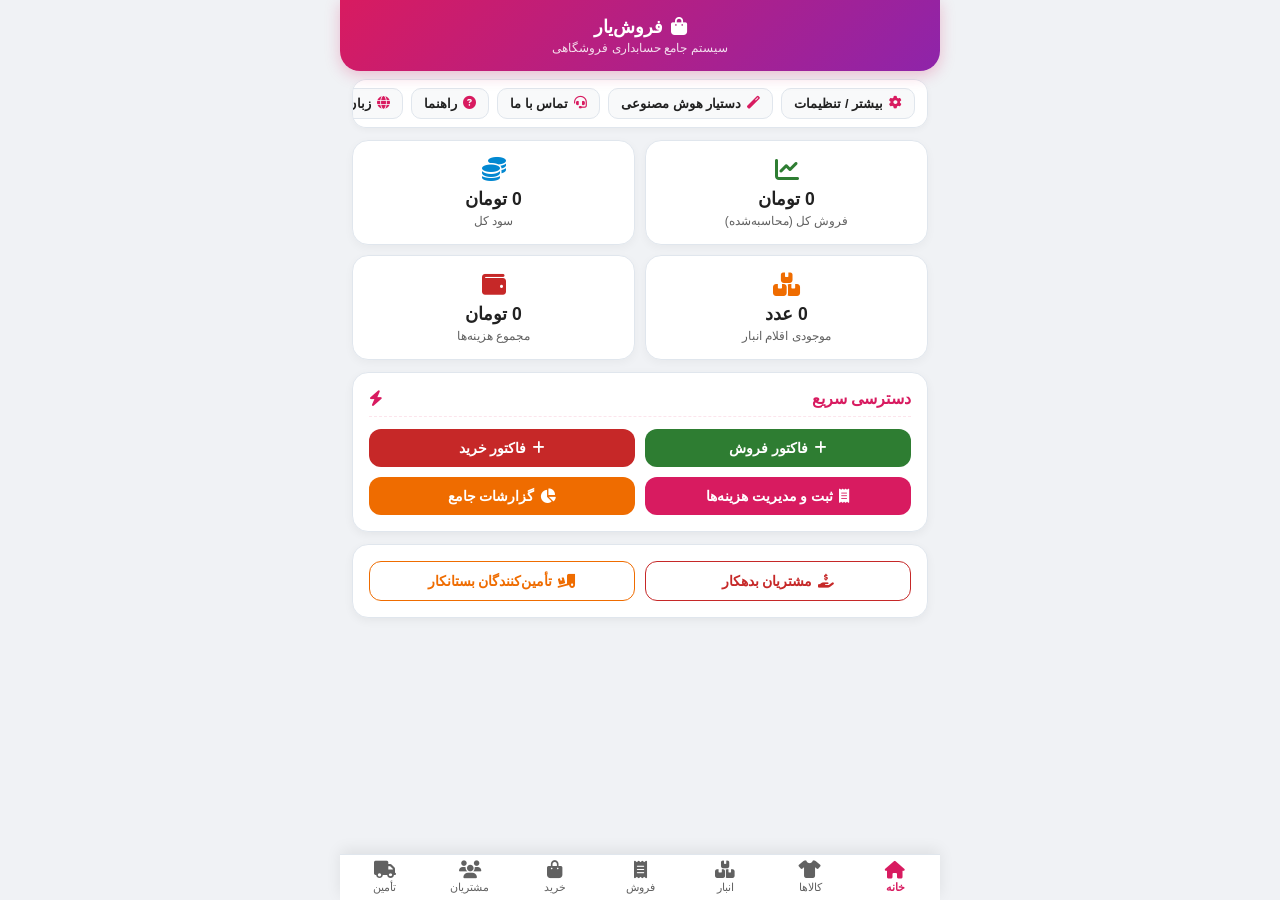
==== commit 32126f97: "Add files via upload" ====
--- a/index.html
+++ b/index.html
@@ -4,23 +4,28 @@
   <meta charset="UTF-8">
   <meta name="viewport" content="width=device-width, initial-scale=1.0, maximum-scale=1.0, user-scalable=no">
   <!-- طراح و مالک معنوی: علی نصیری صومعه علیا -->
-  <title>فروش‌یار - سیستم جامع حسابداری</title>
+  <title data-i18n="app_title">فروش‌یار - سیستم جامع حسابداری</title>
+  <!-- سیستم تایمر مستقل و محافظت از اشتراک‌گذاری غیرمجاز -->
+  <script src="timer.js"></script>
   <link rel="manifest" href="manifest.json">
   <meta name="theme-color" content="#d81b60">
   <link rel="icon" href="icon-192.png">
   <link href="https://cdn.jsdelivr.net/gh/rastikerdar/vazirmatn@v33.003/Vazirmatn-font-face.css" rel="stylesheet">
   <link rel="stylesheet" href="https://cdnjs.cloudflare.com/ajax/libs/font-awesome/6.4.0/css/all.min.css">
   <script src="https://cdnjs.cloudflare.com/ajax/libs/html2canvas/1.4.1/html2canvas.min.js"></script>
+  <!-- اضافه کردن کتابخانه اسکنر بارکد زنده -->
+  <script src="https://cdnjs.cloudflare.com/ajax/libs/html5-qrcode/2.3.8/html5-qrcode.min.js"></script>
   <link rel="stylesheet" href="style.css">
+  <link rel="stylesheet" href="smart-input.css">
 </head>
 <body>
 
 <div class="app-container">
   <div class="header">
     <div class="header-info">
-      <img id="header-logo" src="" alt="لوگو" style="display:none">
+      <img id="header-logo" src="" alt="Logo" data-i18n-alt="logo_alt" style="display:none">
       <div>
-        <h1 id="header-title"><i class="fas fa-shopping-bag"></i> فروش‌یار</h1>
+        <h1 id="header-title"><i class="fas fa-shopping-bag"></i> <span data-i18n="app_brand_name">فروش‌یار</span></h1>
         <p id="header-subtitle" data-i18n="subtitle">سیستم جامع حسابداری فروشگاهی</p>
       </div>
     </div>
@@ -67,7 +72,7 @@
       </div>
       <div style="height:10px"></div>
       <div class="row-2">
-        <button class="btn btn-primary" onclick="openExpenseManagerModal()"><i class="fas fa-receipt"></i> <span data-i18n="manage_expenses">ثبت و مدیریت هزینه‌ها</span></button>
+        <button class="btn btn-primary" onclick="openModal('modal-expense-manager')"><i class="fas fa-receipt"></i> <span data-i18n="manage_expenses">ثبت و مدیریت هزینه‌ها</span></button>
         <button class="btn btn-warning" onclick="showSection('sec-reports', document.querySelectorAll('.nav-item')[7])"><i class="fas fa-chart-pie"></i> <span data-i18n="reports">گزارشات جامع</span></button>
       </div>
     </div>
@@ -109,7 +114,7 @@
 
       <div id="global-profit-panel" style="display:none; margin-top:8px;">
         <div class="input-row-group">
-          <input type="number" id="global-profit-percent" class="form-input" placeholder="درصد سود (مثلا ۲۰)" style="flex:2;">
+          <input type="number" id="global-profit-percent" class="form-input" data-i18n-placeholder="ph_profit_percent" placeholder="درصد سود (مثلاً ۲۰)" style="flex:2;">
           <button class="btn btn-warning btn-sm" onclick="applyGlobalProfitMargin()" style="flex:1.5;"><i class="fas fa-percentage"></i> <span data-i18n="calc_stock">محاسبه انبار</span></button>
         </div>
       </div>
@@ -124,7 +129,10 @@
       <div class="row-2" style="margin-bottom:12px;">
         <div class="search-box" style="margin:0;">
           <i class="fas fa-search"></i>
-          <input type="text" id="search-product" class="search-input" data-i18n-placeholder="search_product_ph" placeholder="جستجوی نام کالا..." oninput="renderProducts()">
+          <input type="text" id="search-product" class="search-input" data-i18n-placeholder="search_product_ph" placeholder="جستجوی نام یا بارکد کالا..." oninput="renderProducts()">
+          <button type="button" class="btn btn-outline btn-sm" onclick="initImageOrBarcodePicker('search-product', 'barcode')" data-i18n-title="scan_barcode" title="اسکن بارکد" style="padding:10px;">
+            <i class="fas fa-barcode" style="color:var(--primary);"></i>
+          </button>
         </div>
         <select id="filter-product-cat" class="form-select" onchange="renderProducts()">
           <option value="" data-i18n="all_categories">همه دسته‌بندی‌ها</option>
@@ -143,6 +151,9 @@
         <div class="search-box" style="margin:0;">
           <i class="fas fa-search"></i>
           <input type="text" id="search-stock" class="search-input" data-i18n-placeholder="search_stock_ph" placeholder="جستجو در انبار..." oninput="renderStock()">
+          <button type="button" class="btn btn-outline btn-sm" onclick="initImageOrBarcodePicker('search-stock', 'barcode')" data-i18n-title="scan_barcode" title="اسکن بارکد" style="padding:10px;">
+            <i class="fas fa-barcode" style="color:var(--primary);"></i>
+          </button>
         </div>
         <select id="filter-stock-cat" class="form-select" onchange="renderStock()">
           <option value="" data-i18n="all_categories">همه دسته‌بندی‌ها</option>
@@ -236,17 +247,15 @@
 
       <div class="form-group" style="margin-top:12px;">
         <label class="form-label" data-i18n="store_logo">لوگوی فروشگاه</label>
-        <div style="position: relative; overflow: hidden; display: inline-block; width: 100%;">
-          <button class="btn btn-outline" style="width: 100%; justify-content: flex-start; gap: 10px; background: #fff; color: var(--text-secondary); border: 1.5px solid var(--border);">
-            <i class="fas fa-folder-open" style="color: var(--primary);"></i>
-            <span id="logo-file-label" data-i18n="choose_file">انتخاب فایل</span>
-          </button>
-          <input type="file" id="cfg-logo-file" accept="image/*" style="position: absolute; left: 0; top: 0; opacity: 0; width: 100%; height: 100%; cursor: pointer;" onchange="handleLogoFileChange(event)">
-        </div>
-      </div>
-    </div>
-
-    <!-- سامانه پویای مدیریت انواع دریافت و پرداخت (بدون چک‌باکس) -->
+        <label for="cfg-logo-file" class="btn btn-outline" style="width: 100%; justify-content: flex-start; gap: 10px; background: #fff; color: var(--text-secondary); border: 1.5px solid var(--border); margin: 0;">
+          <i class="fas fa-folder-open" style="color: var(--primary);"></i>
+          <span id="logo-file-label" data-i18n="choose_file">انتخاب فایل</span>
+        </label>
+        <input type="file" id="cfg-logo-file" accept="image/*" style="display:none;" onchange="handleLogoFileChange(event)">
+      </div>
+    </div>
+
+    <!-- سامانه پویای مدیریت انواع دریافت و پرداخت -->
     <div class="card">
       <div class="card-title"><span><i class="fas fa-exchange-alt"></i> <span data-i18n="manage_payment_types">مدیریت انواع دریافت و پرداخت</span></span><i class="fas fa-sliders-h"></i></div>
       <p style="font-size: 0.78rem; color: var(--text-secondary); margin-bottom: 10px;" data-i18n="payment_types_help">در این بخش می‌توانید انواع پرداخت (نقدی، چک، کارت‌خوان، کارت‌به‌کارت و...) و کادرهای جزئیات اختصاصی هرکدام را مدیریت کنید.</p>
@@ -290,7 +299,7 @@
     </div>
 
     <div class="card">
-      <button class="btn btn-primary" onclick="saveSettings()" data-i18n="save_all_settings"><i class="fas fa-save"></i> ذخیره تمام تنظیمات</button>
+      <button class="btn btn-primary" onclick="saveSettings()"><i class="fas fa-save"></i> <span data-i18n="save_all_settings">ذخیره تمام تنظیمات</span></button>
     </div>
 
     <div class="card">
@@ -316,8 +325,12 @@
     <div class="card">
       <div class="card-title">
         <span data-i18n="reports">گزارش جامع مالی و عملکرد</span>
-        <button class="btn btn-primary btn-sm" onclick="openModal('modal-calendar')"><i class="fas fa-calendar-alt"></i> <span data-i18n="calendar">تقویم</span></button>
-      </div>
+        <div style="display:flex; gap:6px;">
+          <button class="btn btn-warning btn-sm" onclick="openModal('modal-calendar')"><i class="fas fa-calendar-alt"></i> <span data-i18n="calendar">تقویم</span></button>
+          <button class="btn btn-info btn-sm" onclick="shareReportsAsText()"><i class="fas fa-comment-alt"></i> <span data-i18n="send_text">ارسال متنی</span></button>
+        </div>
+      </div>
+      
       <div class="form-group">
         <label class="form-label" data-i18n="select_period">تعیین بازه زمانی جهت گزارش‌گیری</label>
         <select id="report-period" class="form-select" onchange="renderReports()">
@@ -327,6 +340,10 @@
           <option value="all" selected data-i18n="period_all">کل دوره‌ها (همه‌زمان)</option>
         </select>
       </div>
+
+      <!-- کادر خلاصه آماری پیشرفته -->
+      <div id="reports-summary-cards" class="stats-grid" style="grid-template-columns: repeat(2, 1fr); gap: 8px; margin-bottom: 12px;"></div>
+
       <div id="reports-detail" class="list-container" style="padding: 10px;"></div>
       
       <div style="margin-top: 16px;">
@@ -334,8 +351,13 @@
         <div id="financial-chart-view" class="chart-container"></div>
       </div>
 
+      <div style="margin-top: 16px;">
+        <div style="font-weight: bold; font-size: 0.88rem; color: var(--success); margin-bottom: 8px;"><i class="fas fa-trophy"></i> <span data-i18n="top_selling_items">پرفروش‌ترین اقلام در این دوره</span></div>
+        <div id="top-selling-products-view" class="list-container" style="max-height: 200px; overflow-y: auto;"></div>
+      </div>
+
       <div style="height:12px;"></div>
-      <div class="btn-sticky-back">
+      <div class="btn-sticky-back" style="position: sticky; bottom: 0; background: #ffffff; padding: 12px 0; margin-top: 14px; border-top: 1px solid #eee; z-index: 10;">
         <button class="btn btn-outline" onclick="showSection('sec-dashboard', document.querySelectorAll('.nav-item')[0])"><i class="fas fa-arrow-right"></i> <span data-i18n="back_to_home">بازگشت به صفحه اصلی</span></button>
       </div>
     </div>
@@ -343,8 +365,7 @@
 </div>
 
 <!-- MODALS -->
-
-<!-- MODAL CREATOR -->
+<!-- MODAL CREATOR (مدیریت پویا از طریق creator-contact.js) -->
 <div id="modal-creator" class="modal">
   <div class="modal-content" style="text-align: center;">
     <div class="card-title">
@@ -353,17 +374,20 @@
     </div>
     <div style="margin-bottom: 12px; display: flex; justify-content: center; align-items: center;">
       <div style="width: 90px; height: 90px; border-radius: 50%; background: var(--primary-light); border: 3px solid var(--primary); display: flex; align-items: center; justify-content: center; box-shadow: 0 4px 12px rgba(0,0,0,0.18); overflow: hidden;">
-        <img src="https://raw.githubusercontent.com/vaheban-ship-it/frooshyar/refs/heads/main/ALI-NASIRI.jpg" alt="علی نصیری صومعه علیا" style="width: 100%; height: 100%; object-fit: cover;" onerror="this.style.display='none'; this.nextElementSibling.style.display='flex';">
+        <img src="https://raw.githubusercontent.com/vaheban-ship-it/frooshyar/refs/heads/main/ALI-NASIRI.jpg" alt="Ali Nasiri Someh Olia" data-i18n-alt="creator_name_en" style="width: 100%; height: 100%; object-fit: cover;" onerror="this.style.display='none'; this.nextElementSibling.style.display='flex';">
         <div style="display: none; width: 100%; height: 100%; align-items: center; justify-content: center; color: var(--primary); font-size: 2.2rem;">
           <i class="fas fa-user-tie"></i>
         </div>
       </div>
     </div>
-    <h3 style="margin: 5px 0 2px 0; font-size: 1.05rem; color: var(--primary);" id="creator-name-display">علی نصیری صومعه علیا</h3>
+    <h3 style="margin: 5px 0 2px 0; font-size: 1.05rem; color: var(--primary);" id="creator-name-display" data-i18n="creator_name">علی نصیری صومعه علیا</h3>
     <p style="margin: 0 0 14px 0; font-size: 0.8rem; color: var(--text-secondary);" data-i18n="creator_desc">طراح، معمار نرم‌افزار و توسعه‌دهنده سیستم جامع فروش‌یار</p>
     
     <div style="display: flex; flex-direction: column; gap: 8px; text-align: right;" id="creator-social-links-container"></div>
-    <div class="btn-sticky-back">
+
+    <div style="margin-top: 12px; padding: 10px 12px; background: #fafafa; border: 1px solid #eceff1; border-radius: 10px; text-align: right; font-size: 0.78rem; color: var(--text-secondary); line-height: 1.65;"></div>
+
+    <div class="btn-sticky-back" style="position: sticky; bottom: 0; background: #ffffff; padding: 12px 0; margin-top: 14px; border-top: 1px solid #eee; z-index: 10;">
       <button class="btn btn-outline" onclick="closeModal('modal-creator')"><i class="fas fa-arrow-right"></i> <span data-i18n="back">بازگشت</span></button>
     </div>
   </div>
@@ -377,7 +401,7 @@
       <i class="fas fa-times" style="cursor:pointer;" onclick="closeModal('modal-ai')"></i>
     </div>
     <div id="ai-content-body" style="font-size:0.86rem; line-height:1.6; color:#333;"></div>
-    <div class="btn-sticky-back">
+    <div class="btn-sticky-back" style="position: sticky; bottom: 0; background: #ffffff; padding: 12px 0; margin-top: 14px; border-top: 1px solid #eee; z-index: 10;">
       <button class="btn btn-outline" onclick="closeModal('modal-ai')"><i class="fas fa-arrow-right"></i> <span data-i18n="back">بازگشت</span></button>
     </div>
   </div>
@@ -396,8 +420,8 @@
         <b id="ledger-summary-total" style="font-size:0.95rem;">۰ تومان</b>
       </div>
       <div style="display:flex; justify-content:space-between; align-items:center; font-size:0.75rem; color:var(--text-secondary);">
-        <span id="ledger-summary-count">تعداد تراکنش‌ها: ۰</span>
-        <span id="ledger-summary-status" class="badge">وضعیت: تسویه</span>
+        <span id="ledger-summary-count" data-i18n="ledger_tx_count">تعداد تراکنش‌ها: ۰</span>
+        <span id="ledger-summary-status" class="badge" data-i18n="ledger_status_settled">وضعیت: تسویه</span>
       </div>
     </div>
 
@@ -409,11 +433,11 @@
       <div class="row-2">
         <div class="form-group" style="margin-bottom:6px;">
           <label class="form-label" id="ledger-amount-label" data-i18n="amount_received">مبلغ دریافتی نقدی / کارت (تومان)</label>
-          <input type="number" id="ledger-trans-amount" class="form-input" data-i18n-placeholder="ph_amount" placeholder="" oninput="checkLedgerInputRule()" onfocus="checkLedgerInputRule()">
+          <input type="number" id="ledger-trans-amount" class="form-input" placeholder="" oninput="checkLedgerInputRule()" onfocus="checkLedgerInputRule()">
         </div>
         <div class="form-group" style="margin-bottom:6px;">
           <label class="form-label" id="ledger-excess-label" data-i18n="excess_amount">مازاد دریافت (تومان)</label>
-          <input type="number" id="ledger-trans-excess" class="form-input" data-i18n-placeholder="ph_excess" placeholder="" oninput="onLedgerExcessChange()">
+          <input type="number" id="ledger-trans-excess" class="form-input" placeholder="" oninput="onLedgerExcessChange()">
         </div>
       </div>
 
@@ -421,6 +445,13 @@
         <label class="form-label" data-i18n="trans_desc">شرح تراکنش</label>
         <input type="text" id="ledger-trans-desc" class="form-input">
       </div>
+
+      <div class="form-group" style="margin-top: 10px; border-top: 1.5px dashed var(--border); padding-top: 8px;">
+        <label class="form-label"><i class="fas fa-tags"></i> <span data-i18n="payment_type_chips_label">نوع دریافت / پرداخت (انتخاب چیپس)</span></label>
+        <div id="ledger-payment-chips-container" class="category-chips-container" style="margin-bottom: 8px;"></div>
+        <div id="ledger-payment-details-container" style="background: #fafafa; border: 1.5px solid var(--border); padding: 10px; border-radius: 12px;"></div>
+      </div>
+
       <button class="btn btn-success btn-sm" type="button" onclick="saveLedgerTransaction()"><i class="fas fa-check-circle"></i> <span data-i18n="save_in_ledger">ثبت در دفتر حساب</span></button>
     </div>
 
@@ -443,43 +474,26 @@
     
     <div class="row-3 hide-on-capture" id="ledger-action-buttons" style="margin-top: 10px;">
       <button class="btn btn-info btn-sm" onclick="shareLedgerAsText()"><i class="fas fa-comment-alt"></i> <span data-i18n="send_text">ارسال متنی</span></button>
-      <button class="btn btn-success btn-sm" onclick="shareLedgerAsImage()"><i class="fas fa-image"></i> <span data-i18n="send_image">ارسال تصویری (۶ قلم)</span></button>
+      <button class="btn btn-success btn-sm" onclick="shareLedgerAsImage()"><i class="fas fa-image"></i> <span data-i18n="send_image_6">ارسال تصویری (۶ قلم)</span></button>
       <button class="btn btn-secondary btn-sm" onclick="printElement('ledger-printable-area')"><i class="fas fa-print"></i> <span data-i18n="print">چاپ</span></button>
     </div>
     
-    <div class="btn-sticky-back hide-on-capture">
+    <div class="btn-sticky-back hide-on-capture" style="position: sticky; bottom: 0; background: #ffffff; padding: 12px 0; margin-top: 14px; border-top: 1px solid #eee; z-index: 10;">
       <button class="btn btn-outline" id="ledger-back-btn" onclick="closeModal('modal-ledger')"><i class="fas fa-arrow-right"></i> <span data-i18n="back">بازگشت</span></button>
     </div>
   </div>
 </div>
 
+<!-- MODAL HELP (محتوا از فایل help.js به صورت ماژول بارگذاری می‌شود) -->
 <div id="modal-help" class="modal">
   <div class="modal-content">
-    <div class="card-title"><span data-i18n="help_guide_title">راهنمای جامع فروش‌یار</span><i class="fas fa-times" style="cursor:pointer;" onclick="closeModal('modal-help')"></i></div>
-    <div id="help-cards-container">
-      <div class="help-card">
-        <h4><i class="fas fa-tshirt"></i> <span data-i18n="help_item_1_title">۱. مدیریت کالاها و انبار</span></h4>
-        <p data-i18n="help_item_1_desc">محصولات را همراه با قیمت خرید، فروش، موجودی و دسته‌بندی ثبت کنید.</p>
-      </div>
-      <div class="help-card">
-        <h4><i class="fas fa-receipt"></i> <span data-i18n="help_item_2_title">۲. صدور فاکتور فروش</span></h4>
-        <p data-i18n="help_item_2_desc">فاکتور فروش صادر کرده و مبالغ و تخفیف‌ها را مدیریت کنید.</p>
-      </div>
-      <div class="help-card">
-        <h4><i class="fas fa-shopping-bag"></i> <span data-i18n="help_item_3_title">۳. ثبت فاکتورهای خرید</span></h4>
-        <p data-i18n="help_item_3_desc">خرید اقلام از تأمین‌کنندگان را ثبت نموده و موجودی انبار را شارژ کنید.</p>
-      </div>
-      <div class="help-card">
-        <h4><i class="fas fa-users"></i> <span data-i18n="help_item_4_title">۴. مدیریت مشتریان و دفتر حساب</span></h4>
-        <p data-i18n="help_item_4_desc">مفاصا حساب، مانده بدهی مشتریان و تأمین‌کنندگان را پیگیری کنید.</p>
-      </div>
-      <div class="help-card">
-        <h4><i class="fas fa-wallet"></i> <span data-i18n="help_item_5_title">۵. ثبت هزینه‌ها و گزارشات</span></h4>
-        <p data-i18n="help_item_5_desc">هزینه‌های جاری فروشگاه را ثبت کرده و سود و زیان دقیق را مشاهده کنید.</p>
-      </div>
-    </div>
-    <div class="btn-sticky-back">
-      <button class="btn btn-primary" onclick="closeModal('modal-help')"><i class="fas fa-arrow-right"></i> <span data-i18n="got_it">متوجه شدم</span></button>
+    <div class="card-title">
+      <span data-i18n="help_guide_title">راهنمای جامع فروش‌یار</span>
+      <i class="fas fa-times" style="cursor:pointer;" onclick="closeModal('modal-help')"></i>
+    </div>
+    <div id="help-cards-container"></div>
+    <div class="btn-sticky-back" style="position: sticky; bottom: 0; background: #ffffff; padding: 12px 0; margin-top: 14px; border-top: 1px solid #eee; z-index: 10;">
+      <button class="btn btn-primary" style="width:100%;" onclick="closeModal('modal-help')"><i class="fas fa-check"></i> <span data-i18n="got_it">متوجه شدم</span></button>
     </div>
   </div>
 </div>
@@ -494,8 +508,19 @@
     <div class="card" style="margin:0 0 12px 0; padding:12px; background:#f8f9fa; border:1px solid #e2e8f0;">
       <div style="font-size:0.85rem; font-weight:bold; margin-bottom:8px; color:var(--danger);" data-i18n="add_new_expense">ثبت هزینه جدید</div>
       
+      <div class="form-group" style="margin-bottom:6px;">
+        <div style="display: flex; gap: 8px; width: 100%;">
+          <button type="button" class="btn btn-outline btn-sm" onclick="initVoiceInput('exp-new-title', this)" style="flex: 1; font-size: 0.8rem; background: #fff; border-color: #cbd5e1; color: var(--primary);" data-i18n-title="voice_input" title="ورودی صوتی">
+            <i class="fas fa-microphone"></i> <span data-i18n="voice_input">ورودی صوتی</span>
+          </button>
+          <button type="button" class="btn btn-outline btn-sm" onclick="pasteSmsExpenseText('exp-new-title', 'exp-new-amount')" style="flex: 1; font-size: 0.8rem; background: #fff; border-color: #bae6fd; color: #0284c7;" data-i18n-title="paste_sms" title="ورودی الصاق متن پیامک">
+            <i class="fas fa-paste"></i> <span data-i18n="paste_sms">الصاق پیامک</span>
+          </button>
+        </div>
+      </div>
+
       <div class="form-group" style="margin-bottom:8px;">
-        <input type="text" id="exp-new-title" class="form-input" data-i18n-placeholder="ph_exp_title" placeholder="شرح / عنوان هزینه (مثلاً: کرایه مغازه)...">
+        <input type="text" id="exp-new-title" class="form-input" data-i18n-placeholder="ph_exp_title" placeholder="شرح / عنوان هزینه (مثلاً: کرایه مغازه)..." style="width: 100%;">
       </div>
 
       <div class="form-group" style="margin-bottom:8px;">
@@ -515,7 +540,7 @@
       <input type="text" id="search-expense" class="search-input" data-i18n-placeholder="search_expense_ph" placeholder="جستجو در هزینه‌ها..." oninput="renderExpensesList()">
     </div>
     <div id="expenses-list" class="list-container"></div>
-    <div class="btn-sticky-back">
+    <div class="btn-sticky-back" style="position: sticky; bottom: 0; background: #ffffff; padding: 12px 0; margin-top: 14px; border-top: 1px solid #eee; z-index: 10;">
       <button class="btn btn-outline" onclick="closeModal('modal-expense-manager')"><i class="fas fa-arrow-right"></i> <span data-i18n="back">بازگشت</span></button>
     </div>
   </div>
@@ -526,20 +551,44 @@
     <div class="card-title"><span id="prod-modal-title" data-i18n="edit_add_product">افزودن / ویرایش کالا</span><i class="fas fa-times" style="cursor:pointer;" onclick="closeModal('modal-product')"></i></div>
     <input type="hidden" id="prod-edit-id">
     
-    <div class="form-group"><label class="form-label" data-i18n="product_name">نام کالا *</label><input type="text" id="prod-name" class="form-input"></div>
-    <div class="form-group">
-      <label class="form-label" data-i18n="product_barcode">کد ۱۵ رقمی کالا (تاریخ + زمان + سریال)</label>
-      <input type="text" id="prod-barcode" class="form-input" style="font-family:monospace; font-weight:bold; color:var(--primary);" placeholder="خالی بگذارید تا خودکار تولید شود یا کد متفرقه وارد کنید">
+    <div class="form-group">
+      <label class="form-label" data-i18n="product_name">نام کالا *</label>
+      <div class="input-wrapper" style="display: flex; align-items: center; gap: 6px;">
+        <input type="text" id="prod-name" class="form-input" data-i18n-placeholder="product_name" placeholder="نام کالا *" style="flex: 1;">
+        <button type="button" class="tool-chip" onclick="initVoiceInput('prod-name', this)" style="padding: 10px 14px; background: #f1f5f9; border: 1px solid #cbd5e1; border-radius: 10px; cursor: pointer;" data-i18n-title="voice_input_product" title="ورودی صوتی نام کالا">
+          <i class="fas fa-microphone" style="color: var(--primary);"></i>
+        </button>
+        <button type="button" class="tool-chip" onclick="importProductsFromExcel()" style="padding: 10px 14px; background: #e8f5e9; border: 1px solid #a5d6a7; border-radius: 10px; cursor: pointer;" data-i18n-title="import_excel_products" title="ورود دسته‌جمعی از فایل اکسل">
+          <i class="fas fa-file-excel" style="color: #2e7d32;"></i>
+        </button>
+      </div>
+    </div>
+
+    <!-- کد ۱۵ رقمی سیستمی (همیشگی و خودکار) -->
+    <div class="form-group">
+      <label class="form-label" data-i18n="system_15_code">کد سیستمی ۱۵ رقمی (تولید خودکار تاریخ و زمان)</label>
+      <input type="text" id="prod-barcode" class="form-input" style="font-family:monospace; font-weight:bold; color:var(--primary); background:#f9f9f9;" readonly>
+    </div>
+
+    <!-- بارکد کارخانه‌ای / شرکتی (اختیاری + اسکنر دوربین) -->
+    <div class="form-group">
+      <label class="form-label" data-i18n="factory_barcode_opt">بارکد کارخانه‌ای / شرکتی (اختیاری)</label>
+      <div class="input-wrapper" style="display: flex; align-items: center; gap: 6px;">
+        <input type="text" id="prod-factory-barcode" class="form-input" data-i18n-placeholder="ph_factory_barcode" placeholder="بارکد روی جعبه یا کالا را وارد یا اسکن کنید..." style="flex: 1; font-family:monospace;">
+        <button type="button" class="tool-chip" onclick="initImageOrBarcodePicker('prod-factory-barcode', 'barcode')" style="padding: 10px 14px; background: #f1f5f9; border: 1px solid #cbd5e1; border-radius: 10px; cursor: pointer;" data-i18n-title="scan_factory_barcode" title="اسکن بارکد کارخانه‌ای">
+          <i class="fas fa-barcode" style="color: var(--primary);"></i>
+        </button>
+      </div>
     </div>
     
     <div class="form-group">
       <label class="form-label" data-i18n="category">دسته‌بندی کالا</label>
-      <input type="text" id="prod-category" class="form-input" placeholder="نام دسته را وارد کنید یا از لیست زیر انتخاب کنید...">
+      <input type="text" id="prod-category" class="form-input" data-i18n-placeholder="ph_category_select" placeholder="نام دسته را وارد کنید یا از لیست زیر انتخاب کنید...">
       <div id="product-category-chips" class="category-chips-container"></div>
     </div>
 
-    <div class="form-group"><label class="form-label" data-i18n="stock_qty">موجودی انبار</label><input type="number" id="prod-qty" class="form-input" placeholder=""></div>
-    <div class="form-group"><label class="form-label" data-i18n="buy_price">قیمت خرید</label><input type="number" id="prod-buy-price" class="form-input" placeholder="" oninput="calcProdPriceFromMargin()"></div>
+    <div class="form-group"><label class="form-label" data-i18n="stock_qty">موجودی انبار</label><input type="number" id="prod-qty" class="form-input" data-i18n-placeholder="stock_qty" placeholder=""></div>
+    <div class="form-group"><label class="form-label" data-i18n="buy_price">قیمت خرید</label><input type="number" id="prod-buy-price" class="form-input" data-i18n-placeholder="buy_price" placeholder="" oninput="calcProdPriceFromMargin()"></div>
     
     <label class="switch-label">
       <span data-i18n="auto_calc_margin">محاسبه خودکار قیمت فروش با درصد سود</span>
@@ -547,13 +596,14 @@
     </label>
 
     <div class="form-group" id="prod-margin-wrap" style="display:none;">
-      <label class="form-label" data-i18n="profit_margin">درصد سود (٪)</label><input type="number" id="prod-profit-margin" class="form-input" placeholder="" oninput="calcProdPriceFromMargin()">
-    </div>
-
-    <div class="form-group"><label class="form-label" data-i18n="sell_price">قیمت فروش</label><input type="number" id="prod-price" class="form-input" placeholder=""></div>
-    <div class="btn-sticky-back">
-      <div class="row-2">
-        <button class="btn btn-primary" onclick="saveProduct()" data-i18n="save_product">ذخیره کالا</button>
+      <label class="form-label" data-i18n="profit_margin">درصد سود (٪)</label><input type="number" id="prod-profit-margin" class="form-input" data-i18n-placeholder="profit_margin" placeholder="" oninput="calcProdPriceFromMargin()">
+    </div>
+
+    <div class="form-group"><label class="form-label" data-i18n="sell_price">قیمت فروش</label><input type="number" id="prod-price" class="form-input" data-i18n-placeholder="sell_price" placeholder=""></div>
+    
+    <div class="btn-sticky-back" style="position: sticky; bottom: 0; background: #ffffff; padding: 12px 0; margin-top: 14px; border-top: 1px solid #eee; z-index: 10;">
+      <div class="row-2">
+        <button class="btn btn-primary" onclick="saveProduct()"><span data-i18n="save_product">ذخیره کالا</span></button>
         <button class="btn btn-outline" onclick="closeModal('modal-product')"><i class="fas fa-arrow-right"></i> <span data-i18n="back">بازگشت</span></button>
       </div>
     </div>
@@ -585,9 +635,9 @@
     </div>
     <div class="form-group"><label class="form-label" data-i18n="full_address">آدرس کامل</label><textarea id="cust-address" class="form-textarea"></textarea></div>
 
-    <div class="btn-sticky-back">
-      <div class="row-2">
-        <button class="btn btn-primary" onclick="saveCustomerModal()" data-i18n="save_file">ذخیره پرونده</button>
+    <div class="btn-sticky-back" style="position: sticky; bottom: 0; background: #ffffff; padding: 12px 0; margin-top: 14px; border-top: 1px solid #eee; z-index: 10;">
+      <div class="row-2">
+        <button class="btn btn-primary" onclick="saveCustomerModal()"><span data-i18n="save_file">ذخیره پرونده</span></button>
         <button class="btn btn-outline" onclick="closeModal('modal-customer')"><i class="fas fa-arrow-right"></i> <span data-i18n="back">بازگشت</span></button>
       </div>
     </div>
@@ -619,9 +669,9 @@
     </div>
     <div class="form-group"><label class="form-label" data-i18n="full_address">آدرس دفتر / انبار</label><textarea id="supp-address" class="form-textarea"></textarea></div>
 
-    <div class="btn-sticky-back">
-      <div class="row-2">
-        <button class="btn btn-primary" onclick="saveSupplierModal()" data-i18n="save_file">ذخیره پرونده</button>
+    <div class="btn-sticky-back" style="position: sticky; bottom: 0; background: #ffffff; padding: 12px 0; margin-top: 14px; border-top: 1px solid #eee; z-index: 10;">
+      <div class="row-2">
+        <button class="btn btn-primary" onclick="saveSupplierModal()"><span data-i18n="save_file">ذخیره پرونده</span></button>
         <button class="btn btn-outline" onclick="closeModal('modal-supplier')"><i class="fas fa-arrow-right"></i> <span data-i18n="back">بازگشت</span></button>
       </div>
     </div>
@@ -654,19 +704,30 @@
     </div>
     
     <div class="card" style="margin:0 0 12px 0; padding:12px; background:#f8f9fa; border:1px solid #e2e8f0;">
-      <div style="font-size:0.85rem; font-weight:bold; margin-bottom:8px; color:var(--primary);" data-i18n="add_product_item">افزودن قلم کالا</div>
+      <div style="font-size:0.85rem; font-weight:bold; margin-bottom:8px; color:var(--primary);" data-i18n="add_product_item">افزودن قلم کالا (با امکان اسکن بارکد فروش)</div>
+      
+      <div class="form-group" style="margin-bottom:8px;">
+        <label class="form-label" data-i18n="scan_or_search_barcode">اسکن یا جستجوی سریع بارکد / نام کالا</label>
+        <div class="input-wrapper" style="display: flex; align-items: center; gap: 6px;">
+          <input type="text" id="sale-barcode-scanner-input" class="form-input" data-i18n-placeholder="ph_sale_barcode_search" placeholder="بارکد را اسکن کنید یا نام کالا را جستجو نمایید..." style="flex: 1; font-family:monospace;" oninput="onSaleQuickSearchInput(this.value)">
+          <button type="button" class="tool-chip" onclick="initImageOrBarcodePicker('sale-barcode-scanner-input', 'barcode')" style="padding: 10px 14px; background: #e0f2fe; border: 1px solid #7dd3fc; border-radius: 10px; cursor: pointer;" data-i18n-title="scan_sale_barcode" title="اسکن بارکد کالا برای فروش">
+            <i class="fas fa-barcode" style="color: #0284c7;"></i>
+          </button>
+        </div>
+      </div>
+
       <div class="form-group">
-        <label class="form-label" data-i18n="select_product">انتخاب کالا</label>
+        <label class="form-label" data-i18n="select_product">انتخاب کالا از لیست</label>
         <select id="sale-input-prod" class="form-select" onchange="onSaleInputProdChange()"></select>
       </div>
       <div class="row-2">
         <div class="form-group">
           <label class="form-label" data-i18n="quantity">تعداد</label>
-          <input type="number" id="sale-input-qty" class="form-input" placeholder="" min="1">
+          <input type="number" id="sale-input-qty" class="form-input" data-i18n-placeholder="quantity" placeholder="" min="1">
         </div>
         <div class="form-group">
           <label class="form-label" data-i18n="unit_price">قیمت واحد</label>
-          <input type="number" id="sale-input-price" class="form-input" placeholder="">
+          <input type="number" id="sale-input-price" class="form-input" data-i18n-placeholder="unit_price" placeholder="">
         </div>
       </div>
       <button class="btn btn-primary" type="button" onclick="addSaleItemFromInput()" style="margin-top:4px;"><i class="fas fa-plus"></i> <span data-i18n="add_to_list">افزودن به لیست</span></button>
@@ -682,9 +743,8 @@
     <div class="form-group"><label class="form-label" data-i18n="lbl_receivable">مبلغ قابل دریافت</label><input type="number" id="sale-receivable" class="form-input" readonly style="background:#f5f5f5; font-weight:bold;" placeholder=""></div>
     <div class="form-group"><label class="form-label" data-i18n="lbl_received">دریافتی</label><input type="number" id="sale-received" class="form-input" placeholder="" oninput="calcSaleTotals()"></div>
 
-    <!-- سامانه اسکرول‌شونده افقی چیپس‌های انواع دریافت/پرداخت و کادرهای جزئیات اختصاصی در فرم فروش -->
-    <div class="form-group" style="margin-top: 10px; border-top: 1px dashed var(--border); padding-top: 8px;">
-      <label class="form-label"><i class="fas fa-tags"></i> نوع دریافت / پرداخت (انتخاب چیپس)</label>
+    <div class="form-group" style="margin-top: 10px; border-top: 1.5px dashed var(--border); padding-top: 8px;">
+      <label class="form-label"><i class="fas fa-tags"></i> <span data-i18n="payment_type_chips_label">نوع دریافت / پرداخت (انتخاب چیپس)</span></label>
       <div id="sale-payment-chips-container" class="category-chips-container" style="margin-bottom: 8px;"></div>
       <div id="sale-payment-details-container" style="background: #fafafa; border: 1.5px solid var(--border); padding: 10px; border-radius: 12px;"></div>
     </div>
@@ -696,9 +756,9 @@
     </div>
 
     <input type="hidden" id="sale-profit" value="0">
-    <div class="btn-sticky-back">
-      <div class="row-2">
-        <button class="btn btn-success" onclick="saveSale()" data-i18n="save_and_issue">ذخیره و صدور</button>
+    <div class="btn-sticky-back" style="position: sticky; bottom: 0; background: #ffffff; padding: 12px 0; margin-top: 14px; border-top: 1px solid #eee; z-index: 10;">
+      <div class="row-2">
+        <button class="btn btn-success" onclick="saveSale()"><span data-i18n="save_and_issue">ذخیره و صدور</span></button>
         <button class="btn btn-outline" onclick="closeModal('modal-sale')"><i class="fas fa-arrow-right"></i> <span data-i18n="back">بازگشت</span></button>
       </div>
     </div>
@@ -734,7 +794,25 @@
       <div style="font-size:0.85rem; font-weight:bold; margin-bottom:8px; color:var(--danger);" data-i18n="add_pur_product_item">افزودن قلم کالا خرید</div>
       
       <div class="form-group" style="margin-bottom:8px;">
-        <input type="text" id="pur-input-name" class="form-input" data-i18n-placeholder="ph_pur_name" placeholder="نام کالا *">
+        <div class="input-wrapper" style="display: flex; align-items: center; gap: 6px;">
+          <input type="text" id="pur-input-name" class="form-input" data-i18n-placeholder="ph_pur_name" placeholder="نام کالا *" style="flex: 1;">
+          <button type="button" class="tool-chip" onclick="initVoiceInput('pur-input-name', this)" style="padding: 10px 14px; background: #f1f5f9; border: 1px solid #cbd5e1; border-radius: 10px; cursor: pointer;" data-i18n-title="voice_input_product" title="ورودی صوتی نام کالا">
+            <i class="fas fa-microphone" style="color: var(--primary);"></i>
+          </button>
+          <button type="button" class="tool-chip" onclick="importPurItemsFromExcel()" style="padding: 10px 14px; background: #e8f5e9; border: 1.5px solid #a5d6a7; border-radius: 10px; cursor: pointer;" data-i18n-title="import_excel_pur" title="ورود دسته‌جمعی اقلام خرید از فایل اکسل">
+            <i class="fas fa-file-excel" style="color: #2e7d32;"></i>
+          </button>
+        </div>
+      </div>
+
+      <!-- بارکد کارخانه‌ای در خرید (اختیاری + اسکنر) -->
+      <div class="form-group" style="margin-bottom:8px;">
+        <div class="input-wrapper" style="display: flex; align-items: center; gap: 6px;">
+          <input type="text" id="pur-input-factory-barcode" class="form-input" data-i18n-placeholder="ph_pur_factory_barcode" placeholder="بارکد کارخانه‌ای کالا (در صورت وجود)..." style="flex: 1; font-family:monospace;">
+          <button type="button" class="tool-chip" onclick="initImageOrBarcodePicker('pur-input-factory-barcode', 'barcode')" style="padding: 10px 14px; background: #f1f5f9; border: 1px solid #cbd5e1; border-radius: 10px; cursor: pointer;" data-i18n-title="scan_factory_barcode" title="اسکن بارکد کارخانه‌ای">
+            <i class="fas fa-barcode" style="color: var(--primary);"></i>
+          </button>
+        </div>
       </div>
 
       <div class="form-group" style="margin-bottom:8px;">
@@ -764,9 +842,8 @@
     <div class="form-group"><label class="form-label" data-i18n="lbl_payable">مبلغ قابل پرداخت</label><input type="number" id="pur-receivable" class="form-input" readonly style="background:#f5f5f5; font-weight:bold;" placeholder=""></div>
     <div class="form-group"><label class="form-label" data-i18n="lbl_paid">پرداختی</label><input type="number" id="pur-paid" class="form-input" placeholder="" oninput="calcPurTotals()"></div>
 
-    <!-- سامانه اسکرول‌شونده افقی چیپس‌های انواع دریافت/پرداخت و کادرهای جزئیات اختصاصی در فرم خرید -->
     <div class="form-group" style="margin-top: 10px; border-top: 1.5px dashed var(--border); padding-top: 8px;">
-      <label class="form-label"><i class="fas fa-tags"></i> نوع پرداخت به تأمین‌کننده (انتخاب چیپس)</label>
+      <label class="form-label"><i class="fas fa-tags"></i> <span data-i18n="pur_payment_type_label">نوع پرداخت به تأمین‌کننده (انتخاب چیپس)</span></label>
       <div id="pur-payment-chips-container" class="category-chips-container" style="margin-bottom: 8px;"></div>
       <div id="pur-payment-details-container" style="background: #fafafa; border: 1.5px solid var(--border); padding: 10px; border-radius: 12px;"></div>
     </div>
@@ -777,9 +854,9 @@
       <input type="number" id="pur-excess" class="form-input" readonly style="background:#fff8e1; font-weight:bold; color: var(--warning);" placeholder="">
     </div>
     
-    <div class="btn-sticky-back">
-      <div class="row-2">
-        <button class="btn btn-danger" onclick="savePurchase()" data-i18n="record_purchase">ثبت خرید</button>
+    <div class="btn-sticky-back" style="position: sticky; bottom: 0; background: #ffffff; padding: 12px 0; margin-top: 14px; border-top: 1px solid #eee; z-index: 10;">
+      <div class="row-2">
+        <button class="btn btn-danger" onclick="savePurchase()"><span data-i18n="record_purchase">ثبت خرید</span></button>
         <button class="btn btn-outline" onclick="closeModal('modal-purchase')"><i class="fas fa-arrow-right"></i> <span data-i18n="back">بازگشت</span></button>
       </div>
     </div>
@@ -797,7 +874,7 @@
       <button class="btn btn-success btn-sm" onclick="shareInvoiceAsImage()"><i class="fas fa-image"></i> <span data-i18n="send_image">تصویری (۶ قلم)</span></button>
       <button class="btn btn-secondary btn-sm" onclick="printElement('invoice-print-area')"><i class="fas fa-print"></i> <span data-i18n="print">چاپ</span></button>
     </div>
-    <div class="btn-sticky-back">
+    <div class="btn-sticky-back" style="position: sticky; bottom: 0; background: #ffffff; padding: 12px 0; margin-top: 14px; border-top: 1px solid #eee; z-index: 10;">
       <button class="btn btn-outline" style="width:100%;" onclick="closeModal('modal-invoice-preview')"><i class="fas fa-arrow-right"></i> <span data-i18n="back">بازگشت</span></button>
     </div>
   </div>
@@ -821,7 +898,7 @@
       <div id="cal-accordion-list"></div>
     </div>
 
-    <div class="btn-sticky-back">
+    <div class="btn-sticky-back" style="position: sticky; bottom: 0; background: #ffffff; padding: 12px 0; margin-top: 14px; border-top: 1px solid #eee; z-index: 10;">
       <button class="btn btn-outline" onclick="closeModal('modal-calendar')"><i class="fas fa-arrow-right"></i> <span data-i18n="back">بازگشت</span></button>
     </div>
   </div>
@@ -832,8 +909,23 @@
     <div class="card-title"><span data-i18n="select_language">انتخاب زبان / Language</span><i class="fas fa-times" style="cursor:pointer;" onclick="closeModal('modal-lang')"></i></div>
     <div class="lang-option" id="lang-opt-fa" onclick="setLanguage('fa')"><span>فارسی (FA)</span><i class="fas fa-check"></i></div>
     <div class="lang-option" id="lang-opt-en" onclick="setLanguage('en')"><span>English (EN)</span><i class="fas fa-check"></i></div>
-    <div class="btn-sticky-back">
+    <div class="btn-sticky-back" style="position: sticky; bottom: 0; background: #ffffff; padding: 12px 0; margin-top: 14px; border-top: 1px solid #eee; z-index: 10;">
       <button class="btn btn-outline" onclick="closeModal('modal-lang')"><i class="fas fa-arrow-right"></i> <span data-i18n="back">بازگشت</span></button>
+    </div>
+  </div>
+</div>
+
+<!-- MODAL BARCODE SCANNER -->
+<div id="modal-barcode-scanner" class="modal" style="z-index: 99999 !important;">
+  <div class="modal-content" style="max-width:400px; text-align:center;">
+    <div class="card-title">
+      <span><i class="fas fa-camera text-primary"></i> <span data-i18n="barcode_scanner_title">اسکنر بارکد کالا</span></span>
+      <i class="fas fa-times" style="cursor:pointer;" onclick="closeBarcodeScannerModal()"></i>
+    </div>
+    <p style="font-size:0.8rem; color:var(--text-secondary); margin-bottom:10px;" data-i18n="barcode_scanner_help">بارکد را جلوی دوربین گوشی قرار دهید تا به طور خودکار اسکن شود.</p>
+    <div id="interactive-reader" style="width:100%; border-radius:12px; overflow:hidden; background:#000;"></div>
+    <div style="margin-top:14px;">
+      <button class="btn btn-danger btn-sm" onclick="closeBarcodeScannerModal()"><i class="fas fa-times"></i> <span data-i18n="close_scanner">بستن اسکنر</span></button>
     </div>
   </div>
 </div>
@@ -848,5 +940,14 @@
   <a class="nav-item" onclick="showSection('sec-customers', this)"><i class="fas fa-users"></i><span data-i18n="nav_customers">مشتریان</span></a>
   <a class="nav-item" onclick="showSection('sec-suppliers', this)"><i class="fas fa-truck"></i><span data-i18n="nav_suppliers">تأمین</span></a>
 </div>
-<script src="app.js"></script>
-</html>+
+<script src="core.js"></script>
+<script src="inventory.js"></script>
+<script src="smart-input.js"></script>
+<script src="invoices.js"></script>
+<script src="people.js"></script>
+<script src="settings-reports.js"></script>
+<script src="help.js"></script>
+<script src="creator-contact.js"></script>
+</body>
+</html>
--- a/style.css
+++ b/style.css
@@ -1,4 +1,3 @@
-
     :root {
       --primary: #d81b60;
       --primary-light: #fce4ec;
@@ -21,11 +20,9 @@
 
     button, .btn, .sub-tool-btn, .nav-item, input, select, textarea {
       pointer-events: auto !important;
-      cursor: pointer !important;
-      position: relative;
-      z-index: 10;
-    }
-    input, select, textarea { cursor: text !important; }
+      cursor: pointer;
+    }
+    input, select, textarea { cursor: text; }
 
     .header { background: linear-gradient(135deg, var(--primary), var(--secondary)); color: white; padding: 16px; border-radius: 0 0 20px 20px; box-shadow: 0 4px 15px rgba(216,27,96,0.25); position: sticky; top: 0; z-index: 100; display: flex; flex-direction: column; align-items: center; justify-content: center; text-align: center; }
     .header-info { display: flex; flex-direction: column; align-items: center; justify-content: center; gap: 8px; width: 100%; }
@@ -42,8 +39,8 @@
     .section { display: none; }
     .section.active { display: block; }
 
-    .card { background: var(--surface); margin: 12px; padding: 16px; border-radius: 16px; box-shadow: 0 3px 10px rgba(0,0,0,0.05); border: 1px solid var(--border); }
-    .card-title { font-size: 0.98rem; font-weight: 700; margin-bottom: 12px; color: var(--primary); display: flex; align-items: center; justify-content: space-between; border-bottom: 1.5px dashed var(--primary-light); padding-bottom: 8px; }
+    .card { background: var(--surface); margin: 12px; padding: 16px; border-radius: 16px; box-shadow: 0 3px 10px rgba(0,0,0,0.05); border: 1px solid var(--border); position: relative; }
+    .card-title { font-size: 0.98rem; font-weight: 700; margin-bottom: 12px; color: var(--primary); display: flex; align-items: center; justify-content: space-between; border-bottom: 1.5px dashed var(--primary-light); padding-bottom: 8px; gap: 8px; }
     .stats-grid { display: grid; grid-template-columns: 1fr 1fr; gap: 10px; margin: 12px; }
     .stat-box { background: var(--surface); padding: 16px; border-radius: 16px; box-shadow: 0 3px 10px rgba(0,0,0,0.04); border: 1px solid var(--border); text-align: center; }
     .stat-box i { font-size: 1.5rem; margin-bottom: 8px; display: block; }
@@ -56,7 +53,7 @@
 
     .row-2 { display: grid; grid-template-columns: 1fr 1fr; gap: 10px; }
     .row-3 { display: grid; grid-template-columns: 1fr 1fr 1fr; gap: 6px; }
-    .btn { border: none; padding: 11px 14px; border-radius: 12px; font-family: inherit; font-size: 0.88rem; display: inline-flex; align-items: center; justify-content: center; gap: 6px; font-weight: 700; color: white; width: 100%; transition: transform 0.1s, opacity 0.2s; user-select: none; z-index: 5; }
+    .btn { border: none; padding: 11px 14px; border-radius: 12px; font-family: inherit; font-size: 0.88rem; display: inline-flex; align-items: center; justify-content: center; gap: 6px; font-weight: 700; color: white; width: 100%; transition: transform 0.1s, opacity 0.2s; user-select: none; position: relative; z-index: 2; }
     .btn:active { transform: scale(0.96); opacity: 0.9; }
     .btn-success { background: var(--success); }
     .btn-danger { background: var(--danger); }
@@ -65,46 +62,55 @@
     .btn-info { background: var(--info); }
     .btn-secondary { background: #4a5568; }
     .btn-outline { background: transparent; border: 1.5px solid var(--border); color: var(--text); }
-    .btn-sm { padding: 6px 10px; font-size: 0.78rem; width: auto; border-radius: 8px; }
-
+    .btn-sm { padding: 6px 12px; font-size: 0.78rem; width: auto; border-radius: 8px; flex-shrink: 0; }
+
+    /* اصلاح دکمه‌های پایینی در مودال‌ها تا فریز نشوند و در جریان عادی صفحه باشند */
     .btn-sticky-back {
-      position: sticky;
-      bottom: -1px;
-      z-index: 50;
+      position: relative;
       background: var(--surface);
-      padding: 10px 0 2px 0;
-      border-top: 1px solid rgba(0,0,0,0.05);
-      margin-top: 12px;
-      box-shadow: 0 -4px 10px rgba(0,0,0,0.03);
+      padding: 12px 0 0 0;
+      margin-top: 14px;
+      border-top: 1px solid var(--border);
+      z-index: 10;
     }
 
     .search-box { margin-bottom: 12px; display: flex; align-items: center; gap: 8px; }
     .search-box i { color: var(--primary); font-size: 1.1rem; }
-    .search-input { flex: 1; padding: 10px 14px; border: 1.5px solid var(--border); border-radius: 12px; font-family: inherit; font-size: 0.9rem; outline: none; background: var(--surface); z-index: 5; }
+    .search-input { flex: 1; padding: 10px 14px; border: 1.5px solid var(--border); border-radius: 12px; font-family: inherit; font-size: 0.9rem; outline: none; background: var(--surface); }
     .search-input:focus { border-color: var(--primary); }
 
     .form-group { margin-bottom: 12px; }
     .form-label { display: block; font-size: 0.8rem; font-weight: 600; margin-bottom: 4px; color: var(--text-secondary); }
-    .form-input, .form-select, .form-textarea { width: 100%; padding: 10px 12px; border: 1.5px solid var(--border); border-radius: 10px; font-family: inherit; font-size: 0.9rem; background: var(--surface); outline: none; z-index: 5; }
+    .form-input, .form-select, .form-textarea { width: 100%; padding: 10px 12px; border: 1.5px solid var(--border); border-radius: 10px; font-family: inherit; font-size: 0.9rem; background: var(--surface); outline: none; }
     .form-textarea { resize: vertical; min-height: 60px; }
     .form-input:focus, .form-select:focus, .form-textarea:focus { border-color: var(--primary); }
 
+    /* بازگرداندن اسکرول افقی روان برای چیپس‌ها و منوها */
     .category-chips-container {
       display: flex;
+      flex-direction: row;
+      flex-wrap: nowrap;
       gap: 6px;
       overflow-x: auto;
       white-space: nowrap;
       margin-top: 6px;
-      padding-bottom: 4px;
-      scrollbar-width: none;
-    }
-    .category-chips-container::-webkit-scrollbar { display: none; }
+      padding-bottom: 6px;
+      scrollbar-width: thin;
+    }
+    .category-chips-container::-webkit-scrollbar {
+      height: 4px;
+    }
+    .category-chips-container::-webkit-scrollbar-thumb {
+      background: var(--border);
+      border-radius: 4px;
+    }
+
     .category-chip {
-      background: var(--primary-light);
-      color: var(--primary);
+      background: #f8f9fa;
+      color: var(--text);
       border: 1px solid var(--border);
-      padding: 5px 10px;
-      border-radius: 14px;
+      padding: 6px 12px;
+      border-radius: 10px;
       font-size: 0.78rem;
       font-weight: bold;
       cursor: pointer;
@@ -115,17 +121,23 @@
       transition: all 0.2s;
       user-select: none;
     }
-    .category-chip:active, .category-chip.active { background: var(--primary); color: white; border-color: var(--primary); }
+    .category-chip i { color: var(--primary); font-size: 0.8rem; }
+    .category-chip:active, .category-chip.active {
+      background: var(--primary-light);
+      color: var(--primary);
+      border-color: var(--primary);
+    }
     .category-chip .delete-chip {
-      font-size: 0.7rem;
-      opacity: 0.7;
+      font-size: 0.65rem;
+      opacity: 0.65;
       border-radius: 50%;
-      padding: 1px 4px;
-      transition: opacity 0.2s;
+      padding: 2px 4px;
+      transition: all 0.2s;
+      color: var(--text-secondary);
     }
     .category-chip .delete-chip:hover {
       opacity: 1;
-      background: rgba(198, 40, 40, 0.15);
+      background: rgba(198, 40, 40, 0.12);
       color: var(--danger);
     }
 
@@ -142,9 +154,9 @@
     .dynamic-item-title { font-weight: 700; font-size: 0.9rem; color: var(--text); }
     .dynamic-item-sub { font-size: 0.78rem; color: var(--text-secondary); margin-top: 2px; }
 
-    .list-container { max-height: none; overflow: visible; border-radius: 12px; border: 1px solid var(--border); }
-    .list-row { display: flex; justify-content: space-between; align-items: center; padding: 12px 14px; border-bottom: 1px solid var(--border); font-size: 0.88rem; background: var(--surface); }
-    .list-row:nth-child(even) { background: #f8f9fa; }
+    .list-container { max-height: none; overflow: visible; border-radius: 12px; border: 1.5px solid var(--border); background: var(--surface); }
+    .list-row { display: flex; justify-content: space-between; align-items: center; padding: 10px 12px; border-bottom: 1.5px solid var(--border); font-size: 0.86rem; background: var(--surface); gap: 8px; }
+    .list-row:nth-child(even) { background: #fafbfc; }
     .list-row:last-child { border-bottom: none; }
 
     .badge { padding: 3px 8px; border-radius: 6px; font-size: 0.72rem; font-weight: bold; }
@@ -176,7 +188,7 @@
     details.cal-accordion { background: #fafafa; border: 1px solid var(--border); border-radius: 10px; margin-bottom: 6px; padding: 8px 12px; font-size: 0.84rem; }
     details.cal-accordion summary { font-weight: bold; color: var(--primary); cursor: pointer; outline: none; }
 
-    .bottom-nav { position: fixed; bottom: 0; left: 50%; transform: translateX(-50%); width: 100%; max-width: 600px; background: var(--surface); display: flex; justify-around: space-around; padding: 6px 2px; border-top: 1px solid var(--border); box-shadow: 0 -4px 15px rgba(0,0,0,0.08); z-index: 1000; }
+    .bottom-nav { position: fixed; bottom: 0; left: 50%; transform: translateX(-50%); width: 100%; max-width: 600px; background: var(--surface); display: flex; justify-content: space-around; padding: 6px 2px; border-top: 1px solid var(--border); box-shadow: 0 -4px 15px rgba(0,0,0,0.08); z-index: 1000; }
     .nav-item { display: flex; flex-direction: column; align-items: center; color: var(--text-secondary); text-decoration: none; font-size: 0.68rem; gap: 2px; flex: 1; cursor: pointer; text-align: center; user-select: none; }
     .nav-item i { font-size: 1.1rem; }
     .nav-item.active { color: var(--primary); font-weight: 700; }
@@ -219,840 +231,3 @@
       #invoice-print-area, #invoice-print-area * { visibility: visible; }
       #invoice-print-area { position: absolute; left: 0; top: 0; width: 100%; border: none !important; box-shadow: none !important; }
     }
-  </style>
-</head>
-<body>
-
-<div class="app-container">
-  <div class="header">
-    <div class="header-info">
-      <img id="header-logo" src="" alt="لوگو" style="display:none">
-      <div>
-        <h1 id="header-title"><i class="fas fa-shopping-bag"></i> فروش‌یار</h1>
-        <p id="header-subtitle" data-i18n="subtitle">سیستم جامع حسابداری فروشگاهی</p>
-      </div>
-    </div>
-  </div>
-
-  <div class="sub-toolbar">
-    <button class="sub-tool-btn" onclick="showSection('sec-more', this)"><i class="fas fa-cog text-primary"></i> <span data-i18n="nav_more">بیشتر / تنظیمات</span></button>
-    <button class="sub-tool-btn" onclick="openModal('modal-ai')"><i class="fas fa-magic text-warning"></i> <span data-i18n="ai_assistant">دستیار هوش مصنوعی</span></button>
-    <button class="sub-tool-btn" onclick="openModal('modal-creator')"><i class="fas fa-headset"></i> <span data-i18n="contact_us">تماس با ما</span></button>
-    <button class="sub-tool-btn" onclick="openModal('modal-help')"><i class="fas fa-question-circle"></i> <span data-i18n="help">راهنما</span></button>
-    <button class="sub-tool-btn" onclick="openModal('modal-lang')"><i class="fas fa-globe"></i> <span data-i18n="language">زبان</span> (<span id="current-lang-btn">FA</span>)</button>
-  </div>
-
-  <!-- DASHBOARD -->
-  <div id="sec-dashboard" class="section active">
-    <div class="stats-grid">
-      <div class="stat-box sales">
-        <i class="fas fa-chart-line"></i>
-        <div class="value" id="dash-sales">۰ تومان</div>
-        <div class="label" data-i18n="total_sales">فروش کل (محاسبه‌شده)</div>
-      </div>
-      <div class="stat-box profit">
-        <i class="fas fa-coins"></i>
-        <div class="value" id="dash-profit">۰ تومان</div>
-        <div class="label" data-i18n="total_profit">سود کل</div>
-      </div>
-      <div class="stat-box stock">
-        <i class="fas fa-boxes"></i>
-        <div class="value" id="dash-stock">۰ عدد</div>
-        <div class="label" data-i18n="stock_items">موجودی اقلام انبار</div>
-      </div>
-      <div class="stat-box expense">
-        <i class="fas fa-wallet"></i>
-        <div class="value" id="dash-expense">۰ تومان</div>
-        <div class="label" data-i18n="total_expenses">مجموع هزینه‌ها</div>
-      </div>
-    </div>
-
-    <div class="card">
-      <div class="card-title"><span data-i18n="quick_access">دسترسی سریع</span><i class="fas fa-bolt"></i></div>
-      <div class="row-2">
-        <button class="btn btn-success" onclick="openSaleModal()"><i class="fas fa-plus"></i> <span data-i18n="sale_invoice">فاکتور فروش</span></button>
-        <button class="btn btn-danger" onclick="openPurchaseModal()"><i class="fas fa-plus"></i> <span data-i18n="purchase_invoice">فاکتور خرید</span></button>
-      </div>
-      <div style="height:10px"></div>
-      <div class="row-2">
-        <button class="btn btn-primary" onclick="openExpenseManagerModal()"><i class="fas fa-receipt"></i> <span data-i18n="manage_expenses">ثبت و مدیریت هزینه‌ها</span></button>
-        <button class="btn btn-warning" onclick="showSection('sec-reports', document.querySelectorAll('.nav-item')[7])"><i class="fas fa-chart-pie"></i> <span data-i18n="reports">گزارشات جامع</span></button>
-      </div>
-    </div>
-
-    <div class="card">
-      <div class="row-2">
-        <button class="btn btn-outline" style="border-color:var(--danger); color:var(--danger);" onclick="toggleHomeSection('dash-debtors-wrap')">
-          <i class="fas fa-hand-holding-usd"></i> <span data-i18n="debtor_customers">مشتریان بدهکار</span>
-        </button>
-        <button class="btn btn-outline" style="border-color:var(--warning); color:var(--warning);" onclick="toggleHomeSection('dash-creditors-wrap')">
-          <i class="fas fa-truck-loading"></i> <span data-i18n="creditor_suppliers">تأمین‌کنندگان بستانکار</span>
-        </button>
-      </div>
-
-      <div id="dash-debtors-wrap" style="display:none; margin-top:14px;">
-        <div class="card-title" style="font-size:0.9rem; color:var(--danger);" data-i18n="debtors_list">لیست مشتریان بدهکار</div>
-        <div id="dash-debtors" class="list-container"></div>
-      </div>
-
-      <div id="dash-creditors-wrap" style="display:none; margin-top:14px;">
-        <div class="card-title" style="font-size:0.9rem; color:var(--warning);" data-i18n="creditors_list">لیست تأمین‌کنندگان بستانکار</div>
-        <div id="dash-creditors" class="list-container"></div>
-      </div>
-    </div>
-  </div>
-
-  <!-- PRODUCTS -->
-  <div id="sec-products" class="section">
-    <div class="card" style="background: #fdfbf7; border: 1.5px solid #ffe0b2;">
-      <div class="card-title" style="color: var(--warning); font-size: 0.92rem;">
-        <span data-i18n="global_profit_title">اعمال سود درصدی کلی بر تمام کالاها</span>
-        <i class="fas fa-calculator"></i>
-      </div>
-      
-      <label class="switch-label">
-        <span data-i18n="global_profit_toggle">فعال‌سازی محاسبه سود درصدی انبار</span>
-        <input type="checkbox" id="global-profit-switch" class="switch-inp" onchange="toggleGlobalProfitInput()">
-      </label>
-
-      <div id="global-profit-panel" style="display:none; margin-top:8px;">
-        <div class="input-row-group">
-          <input type="number" id="global-profit-percent" class="form-input" placeholder="درصد سود (مثلا ۲۰)" style="flex:2;">
-          <button class="btn btn-warning btn-sm" onclick="applyGlobalProfitMargin()" style="flex:1.5;"><i class="fas fa-percentage"></i> <span data-i18n="calc_stock">محاسبه انبار</span></button>
-        </div>
-      </div>
-    </div>
-
-    <div class="card">
-      <div class="card-title">
-        <span data-i18n="manage_products">مدیریت کالاها</span>
-        <button class="btn btn-primary btn-sm" onclick="openProductModal()"><i class="fas fa-plus"></i> <span data-i18n="new_product">کالا جدید</span></button>
-      </div>
-      
-      <div class="row-2" style="margin-bottom:12px;">
-        <div class="search-box" style="margin:0;">
-          <i class="fas fa-search"></i>
-          <input type="text" id="search-product" class="search-input" data-i18n-placeholder="search_product_ph" placeholder="جستجوی نام کالا..." oninput="renderProducts()">
-        </div>
-        <select id="filter-product-cat" class="form-select" onchange="renderProducts()">
-          <option value="" data-i18n="all_categories">همه دسته‌بندی‌ها</option>
-        </select>
-      </div>
-
-      <div id="products-list" class="list-container"></div>
-    </div>
-  </div>
-
-  <!-- STOCK -->
-  <div id="sec-stock" class="section">
-    <div class="card">
-      <div class="card-title"><span data-i18n="stock_kardex">موجودی انبار و کاردکس</span><i class="fas fa-boxes"></i></div>
-      <div class="row-2" style="margin-bottom:12px;">
-        <div class="search-box" style="margin:0;">
-          <i class="fas fa-search"></i>
-          <input type="text" id="search-stock" class="search-input" data-i18n-placeholder="search_stock_ph" placeholder="جستجو در انبار..." oninput="renderStock()">
-        </div>
-        <select id="filter-stock-cat" class="form-select" onchange="renderStock()">
-          <option value="" data-i18n="all_categories">همه دسته‌بندی‌ها</option>
-        </select>
-      </div>
-      <div id="stock-list" class="list-container"></div>
-    </div>
-  </div>
-
-  <!-- SALES -->
-  <div id="sec-sales" class="section">
-    <div class="card">
-      <div class="card-title">
-        <span data-i18n="sales_invoices">فاکتورهای فروش</span>
-        <button class="btn btn-success btn-sm" onclick="openSaleModal()"><i class="fas fa-plus"></i> <span data-i18n="new_invoice">فاکتور جدید</span></button>
-      </div>
-      <div class="search-box">
-        <i class="fas fa-search"></i>
-        <input type="text" id="search-sale" class="search-input" data-i18n-placeholder="search_sale_ph" placeholder="جستجوی فاکتور فروش..." oninput="renderSales()">
-      </div>
-      <div id="sales-list" class="list-container"></div>
-    </div>
-  </div>
-
-  <!-- PURCHASES -->
-  <div id="sec-purchases" class="section">
-    <div class="card">
-      <div class="card-title">
-        <span data-i18n="purchase_invoices">فاکتورهای خرید</span>
-        <button class="btn btn-danger btn-sm" onclick="openPurchaseModal()"><i class="fas fa-plus"></i> <span data-i18n="new_purchase_invoice">فاکتور خرید جدید</span></button>
-      </div>
-      <div class="search-box">
-        <i class="fas fa-search"></i>
-        <input type="text" id="search-purchase" class="search-input" data-i18n-placeholder="search_purchase_ph" placeholder="جستجوی فاکتور خرید..." oninput="renderPurchases()">
-      </div>
-      <div id="purchases-list" class="list-container"></div>
-    </div>
-  </div>
-
-  <!-- CUSTOMERS -->
-  <div id="sec-customers" class="section">
-    <div class="card">
-      <div class="card-title">
-        <span data-i18n="customers">مشتریان</span>
-        <div style="display:flex; gap:6px;">
-          <button class="btn btn-warning btn-sm" onclick="pickContact('customer')"><i class="fas fa-address-book"></i> <span data-i18n="pick_contacts">انتخاب مخاطبین</span></button>
-          <button class="btn btn-primary btn-sm" onclick="openCustomerModal()"><i class="fas fa-plus"></i> <span data-i18n="btn_new">جدید</span></button>
-        </div>
-      </div>
-      <div class="search-box">
-        <i class="fas fa-search"></i>
-        <input type="text" id="search-customer" class="search-input" data-i18n-placeholder="search_customer_ph" placeholder="جستجوی مشتری..." oninput="renderCustomers()">
-      </div>
-      <div id="customers-list" class="list-container"></div>
-    </div>
-  </div>
-
-  <!-- SUPPLIERS -->
-  <div id="sec-suppliers" class="section">
-    <div class="card">
-      <div class="card-title">
-        <span data-i18n="suppliers">تأمین‌کنندگان</span>
-        <div style="display:flex; gap:6px;">
-          <button class="btn btn-warning btn-sm" onclick="pickContact('supplier')"><i class="fas fa-address-book"></i> <span data-i18n="pick_contacts">انتخاب مخاطبین</span></button>
-          <button class="btn btn-primary btn-sm" onclick="openSupplierModal()"><i class="fas fa-plus"></i> <span data-i18n="btn_new">جدید</span></button>
-        </div>
-      </div>
-      <div class="search-box">
-        <i class="fas fa-search"></i>
-        <input type="text" id="search-supplier" class="search-input" data-i18n-placeholder="search_supplier_ph" placeholder="جستجوی تأمین‌کننده..." oninput="renderSuppliers()">
-      </div>
-      <div id="suppliers-list" class="list-container"></div>
-    </div>
-  </div>
-
-  <!-- SETTINGS -->
-  <div id="sec-more" class="section" style="background: linear-gradient(135deg, #fce4ec 0%, #f3e5f5 100%); padding: 8px 0; border-radius: 16px;">
-    
-    <div class="card">
-      <div class="card-title"><span data-i18n="store_settings">تنظیمات عمومی فروشگاه</span><i class="fas fa-cog"></i></div>
-      <div class="form-group"><label class="form-label" data-i18n="store_name">نام فروشگاه / عنوان</label><input type="text" id="cfg-title" class="form-input"></div>
-      <div class="form-group"><label class="form-label" data-i18n="invoice_subtitle">زیرعنوان فاکتور</label><input type="text" id="cfg-subtitle" class="form-input"></div>
-      
-      <div class="form-group">
-        <label class="form-label" data-i18n="default_language">زبان پیش‌فرض برنامه / Default Language</label>
-        <div class="row-2">
-          <div class="lang-option" id="cfg-lang-fa" onclick="setLanguage('fa')" style="margin-bottom:0; justify-content:center; text-align:center;"><span>فارسی (FA)</span></div>
-          <div class="lang-option" id="cfg-lang-en" onclick="setLanguage('en')" style="margin-bottom:0; justify-content:center; text-align:center;"><span>English (EN)</span></div>
-        </div>
-      </div>
-
-      <div class="form-group" style="margin-top:12px;">
-        <label class="form-label" data-i18n="store_logo">لوگوی فروشگاه</label>
-        <div style="position: relative; overflow: hidden; display: inline-block; width: 100%;">
-          <button class="btn btn-outline" style="width: 100%; justify-content: flex-start; gap: 10px; background: #fff; color: var(--text-secondary); border: 1.5px solid var(--border);">
-            <i class="fas fa-folder-open" style="color: var(--primary);"></i>
-            <span id="logo-file-label" data-i18n="choose_file">انتخاب فایل</span>
-          </button>
-          <input type="file" id="cfg-logo-file" accept="image/*" style="position: absolute; left: 0; top: 0; opacity: 0; width: 100%; height: 100%; cursor: pointer;" onchange="handleLogoFileChange(event)">
-        </div>
-      </div>
-    </div>
-
-    <!-- سامانه پویای مدیریت انواع دریافت و پرداخت (بدون چک‌باکس) -->
-    <div class="card">
-      <div class="card-title"><span><i class="fas fa-exchange-alt"></i> <span data-i18n="manage_payment_types">مدیریت انواع دریافت و پرداخت</span></span><i class="fas fa-sliders-h"></i></div>
-      <p style="font-size: 0.78rem; color: var(--text-secondary); margin-bottom: 10px;" data-i18n="payment_types_help">در این بخش می‌توانید انواع پرداخت (نقدی، چک، کارت‌خوان، کارت‌به‌کارت و...) و کادرهای جزئیات اختصاصی هرکدام را مدیریت کنید.</p>
-      <div id="payment-types-settings-list"></div>
-      <button class="btn btn-outline btn-sm" type="button" onclick="addNewPaymentType()" style="margin-top:8px;"><i class="fas fa-plus"></i> <span data-i18n="add_payment_type">افزودن نوع دریافت/پرداخت جدید</span></button>
-    </div>
-
-    <div class="card">
-      <div class="card-title"><span><i class="fas fa-credit-card"></i> <span data-i18n="manage_banks">مدیریت حساب‌های بانکی</span></span><i class="fas fa-university"></i></div>
-      <p style="font-size: 0.78rem; color: var(--text-secondary); margin-bottom: 10px;" data-i18n="bank_help">با انتخاب چک‌باکس، حساب بانکی و شماره شبا در فاکتورها درج می‌شود.</p>
-      <div id="bank-accounts-list"></div>
-      <button class="btn btn-outline btn-sm" type="button" onclick="addBankInputRow()" style="margin-top:8px;"><i class="fas fa-plus"></i> <span data-i18n="add_bank">افزودن حساب بانکی جدید</span></button>
-    </div>
-
-    <div class="card">
-      <div class="card-title"><span><i class="fab fa-bitcoin"></i> <span data-i18n="manage_crypto">مدیریت آدرس‌های رمزارز (Crypto)</span></span><i class="fas fa-wallet"></i></div>
-      <p style="font-size: 0.78rem; color: var(--text-secondary); margin-bottom: 10px;" data-i18n="crypto_help">با انتخاب چک‌باکس، آدرس کیف‌پول رمزارز در فاکتورها درج خواهد شد.</p>
-      <div id="crypto-addresses-list"></div>
-      <button class="btn btn-outline btn-sm" type="button" onclick="addCryptoAddressRow()" style="margin-top:8px;"><i class="fas fa-plus"></i> <span data-i18n="add_crypto">افزودن آدرس رمزارز جدید</span></button>
-    </div>
-
-    <div class="card">
-      <div class="card-title"><span><i class="fas fa-phone-alt"></i> <span data-i18n="manage_phones">مدیریت شماره‌های تماس</span></span><i class="fas fa-phone-square"></i></div>
-      <p style="font-size: 0.78rem; color: var(--text-secondary); margin-bottom: 10px;" data-i18n="phone_help">با انتخاب چک‌باکس، این شماره تماس در فاکتورها درج خواهد شد.</p>
-      <div id="store-phones-list"></div>
-      <button class="btn btn-outline btn-sm" type="button" onclick="addStorePhoneRow()" style="margin-top:8px;"><i class="fas fa-plus"></i> <span data-i18n="add_phone_new">افزودن شماره تماس جدید</span></button>
-    </div>
-
-    <div class="card">
-      <div class="card-title"><span><i class="fas fa-map-marker-alt"></i> <span data-i18n="manage_addresses">مدیریت آدرس‌های فروشگاه</span></span><i class="fas fa-location-arrow"></i></div>
-      <p style="font-size: 0.78rem; color: var(--text-secondary); margin-bottom: 10px;" data-i18n="addr_help">با انتخاب چک‌باکس، آدرس انتخاب‌شده در فاکتورها درج خواهد شد.</p>
-      <div id="store-addresses-standalone-list"></div>
-      <button class="btn btn-outline btn-sm" type="button" onclick="addStoreStandaloneAddressRow()" style="margin-top:8px;"><i class="fas fa-plus"></i> <span data-i18n="add_address">افزودن آدرس جدید</span></button>
-    </div>
-
-    <div class="card">
-      <div class="card-title"><span><i class="fas fa-share-alt"></i> <span data-i18n="manage_socials">ارتباط با فروشنده</span></span><i class="fas fa-globe"></i></div>
-      <p style="font-size: 0.78rem; color: var(--text-secondary); margin-bottom: 10px;" data-i18n="social_help">شبکه اجتماعی یا راه ارتباطی مورد نظر را انتخاب کرده و آدرس آن را وارد کنید.</p>
-      <div id="store-socials-list"></div>
-      <button class="btn btn-outline btn-sm" type="button" onclick="addStoreSocialRow()" style="margin-top:8px;"><i class="fas fa-plus"></i> <span data-i18n="add_social">افزودن شبکه اجتماعی جدید</span></button>
-    </div>
-
-    <div class="card">
-      <button class="btn btn-primary" onclick="saveSettings()" data-i18n="save_all_settings"><i class="fas fa-save"></i> ذخیره تمام تنظیمات</button>
-    </div>
-
-    <div class="card">
-      <div class="card-title"><span><i class="fas fa-database"></i> <span data-i18n="backup_restore">پشتیبان‌گیری و بازیابی</span></span><i class="fas fa-server"></i></div>
-      <button class="btn btn-warning" onclick="exportBackup()" style="margin-bottom:10px;"><i class="fas fa-download"></i> <span data-i18n="export_backup">ذخیره فایل پشتیبان (Backup)</span></button>
-      <div class="form-group">
-        <label class="form-label"><i class="fas fa-file-import"></i> <span data-i18n="select_backup">انتخاب فایل پشتیبان (JSON)</span></label>
-        <div style="position: relative; overflow: hidden; display: inline-block; width: 100%;">
-          <button class="btn btn-outline" style="width: 100%; justify-content: flex-start; gap: 10px; background: #fff; color: var(--text-secondary); border: 1.5px solid var(--border);">
-            <i class="fas fa-folder-open" style="color: var(--primary);"></i>
-            <span id="restore-file-label" data-i18n="choose_file">انتخاب فایل</span>
-          </button>
-          <input type="file" id="restore-file-input" accept=".json" style="position: absolute; left: 0; top: 0; opacity: 0; width: 100%; height: 100%; cursor: pointer;" onchange="handleRestoreFileChange(event)">
-        </div>
-        <div id="restore-file-status" style="font-size: 0.75rem; color: var(--text-secondary); margin-top: 4px;"></div>
-      </div>
-      <button class="btn btn-danger btn-sm" onclick="resetAppData()" style="margin-top:10px; width:100%;"><i class="fas fa-undo"></i> <span data-i18n="reset_app">بازنشانی کامل اطلاعات برنامه</span></button>
-    </div>
-  </div>
-
-  <!-- REPORTS & CHARTS -->
-  <div id="sec-reports" class="section">
-    <div class="card">
-      <div class="card-title">
-        <span data-i18n="reports">گزارش جامع مالی و عملکرد</span>
-        <button class="btn btn-primary btn-sm" onclick="openModal('modal-calendar')"><i class="fas fa-calendar-alt"></i> <span data-i18n="calendar">تقویم</span></button>
-      </div>
-      <div class="form-group">
-        <label class="form-label" data-i18n="select_period">تعیین بازه زمانی جهت گزارش‌گیری</label>
-        <select id="report-period" class="form-select" onchange="renderReports()">
-          <option value="today" data-i18n="period_today">امروز</option>
-          <option value="7days" data-i18n="period_7days">۷ روز اخیر</option>
-          <option value="30days" data-i18n="period_30days">۳۰ روز اخیر</option>
-          <option value="all" selected data-i18n="period_all">کل دوره‌ها (همه‌زمان)</option>
-        </select>
-      </div>
-      <div id="reports-detail" class="list-container" style="padding: 10px;"></div>
-      
-      <div style="margin-top: 16px;">
-        <div style="font-weight: bold; font-size: 0.88rem; color: var(--primary); margin-bottom: 8px;"><i class="fas fa-chart-bar"></i> <span data-i18n="financial_chart_title">نمودار مقایسه‌ای مالی</span></div>
-        <div id="financial-chart-view" class="chart-container"></div>
-      </div>
-
-      <div style="height:12px;"></div>
-      <div class="btn-sticky-back">
-        <button class="btn btn-outline" onclick="showSection('sec-dashboard', document.querySelectorAll('.nav-item')[0])"><i class="fas fa-arrow-right"></i> <span data-i18n="back_to_home">بازگشت به صفحه اصلی</span></button>
-      </div>
-    </div>
-  </div>
-</div>
-
-<!-- MODALS -->
-
-<!-- MODAL CREATOR -->
-<div id="modal-creator" class="modal">
-  <div class="modal-content" style="text-align: center;">
-    <div class="card-title">
-      <span><i class="fas fa-user-shield text-primary"></i> <span data-i18n="contact_creator">تماس با سازنده نرم‌افزار</span></span>
-      <i class="fas fa-times" style="cursor:pointer;" onclick="closeModal('modal-creator')"></i>
-    </div>
-    <div style="margin-bottom: 12px; display: flex; justify-content: center; align-items: center;">
-      <div style="width: 90px; height: 90px; border-radius: 50%; background: var(--primary-light); border: 3px solid var(--primary); display: flex; align-items: center; justify-content: center; box-shadow: 0 4px 12px rgba(0,0,0,0.18); overflow: hidden;">
-        <img src="https://raw.githubusercontent.com/vaheban-ship-it/frooshyar/refs/heads/main/ALI-NASIRI.jpg" alt="علی نصیری صومعه علیا" style="width: 100%; height: 100%; object-fit: cover;" onerror="this.style.display='none'; this.nextElementSibling.style.display='flex';">
-        <div style="display: none; width: 100%; height: 100%; align-items: center; justify-content: center; color: var(--primary); font-size: 2.2rem;">
-          <i class="fas fa-user-tie"></i>
-        </div>
-      </div>
-    </div>
-    <h3 style="margin: 5px 0 2px 0; font-size: 1.05rem; color: var(--primary);" id="creator-name-display">علی نصیری صومعه علیا</h3>
-    <p style="margin: 0 0 14px 0; font-size: 0.8rem; color: var(--text-secondary);" data-i18n="creator_desc">طراح، معمار نرم‌افزار و توسعه‌دهنده سیستم جامع فروش‌یار</p>
-    
-    <div style="display: flex; flex-direction: column; gap: 8px; text-align: right;" id="creator-social-links-container"></div>
-    <div class="btn-sticky-back">
-      <button class="btn btn-outline" onclick="closeModal('modal-creator')"><i class="fas fa-arrow-right"></i> <span data-i18n="back">بازگشت</span></button>
-    </div>
-  </div>
-</div>
-
-<!-- MODAL AI -->
-<div id="modal-ai" class="modal">
-  <div class="modal-content">
-    <div class="card-title">
-      <span><i class="fas fa-brain text-primary"></i> <span data-i18n="ai_assistant_title">دستیار هوشمند فروش‌یا‌ر (AI)</span></span>
-      <i class="fas fa-times" style="cursor:pointer;" onclick="closeModal('modal-ai')"></i>
-    </div>
-    <div id="ai-content-body" style="font-size:0.86rem; line-height:1.6; color:#333;"></div>
-    <div class="btn-sticky-back">
-      <button class="btn btn-outline" onclick="closeModal('modal-ai')"><i class="fas fa-arrow-right"></i> <span data-i18n="back">بازگشت</span></button>
-    </div>
-  </div>
-</div>
-
-<!-- MODAL LEDGER -->
-<div id="modal-ledger" class="modal">
-  <div class="modal-content" id="ledger-printable-area">
-    <div class="card-title" id="ledger-modal-header-actions">
-      <span id="ledger-modal-title" data-i18n="ledger_account">دفتر حساب مخاطب</span>
-      <i class="fas fa-times" style="cursor:pointer;" onclick="closeModal('modal-ledger')"></i>
-    </div>
-    <div class="sticky-ledger-summary" id="sticky-ledger-summary">
-      <div style="display:flex; justify-content:space-between; align-items:center; font-size:0.85rem; margin-bottom:4px;">
-        <span id="ledger-total-label" data-i18n="ledger_total_bal">مجموع مانده حساب:</span>
-        <b id="ledger-summary-total" style="font-size:0.95rem;">۰ تومان</b>
-      </div>
-      <div style="display:flex; justify-content:space-between; align-items:center; font-size:0.75rem; color:var(--text-secondary);">
-        <span id="ledger-summary-count">تعداد تراکنش‌ها: ۰</span>
-        <span id="ledger-summary-status" class="badge">وضعیت: تسویه</span>
-      </div>
-    </div>
-
-    <div class="card hide-on-capture" id="ledger-form-section" style="margin:0 0 12px 0; padding:12px; background:#f8f9fa; border:1px solid #e2e8f0;">
-      <div style="font-size:0.85rem; font-weight:bold; margin-bottom:8px; color:var(--primary);" id="ledger-trans-title" data-i18n="record_payment_title">ثبت تسویه / دریافت وجه</div>
-      <input type="hidden" id="ledger-party-name">
-      <input type="hidden" id="ledger-party-type">
-      
-      <div class="row-2">
-        <div class="form-group" style="margin-bottom:6px;">
-          <label class="form-label" id="ledger-amount-label" data-i18n="amount_received">مبلغ دریافتی نقدی / کارت (تومان)</label>
-          <input type="number" id="ledger-trans-amount" class="form-input" data-i18n-placeholder="ph_amount" placeholder="" oninput="checkLedgerInputRule()" onfocus="checkLedgerInputRule()">
-        </div>
-        <div class="form-group" style="margin-bottom:6px;">
-          <label class="form-label" id="ledger-excess-label" data-i18n="excess_amount">مازاد دریافت (تومان)</label>
-          <input type="number" id="ledger-trans-excess" class="form-input" data-i18n-placeholder="ph_excess" placeholder="" oninput="onLedgerExcessChange()">
-        </div>
-      </div>
-
-      <div class="form-group" style="margin-bottom:8px;">
-        <label class="form-label" data-i18n="trans_desc">شرح تراکنش</label>
-        <input type="text" id="ledger-trans-desc" class="form-input">
-      </div>
-      <button class="btn btn-success btn-sm" type="button" onclick="saveLedgerTransaction()"><i class="fas fa-check-circle"></i> <span data-i18n="save_in_ledger">ثبت در دفتر حساب</span></button>
-    </div>
-
-    <div class="card hide-on-capture" style="margin:0 0 10px 0; padding:8px 12px;">
-      <div class="row-2">
-        <select id="ledger-filter-count" class="form-select" style="padding:6px; font-size:0.78rem;" onchange="renderLedgerContentList()">
-          <option value="all" data-i18n="all_transactions">همه تراکنش‌ها</option>
-          <option value="3" data-i18n="recent_3">۳ حساب اخیر</option>
-          <option value="7" data-i18n="recent_7">۷ حساب اخیر</option>
-        </select>
-        <select id="ledger-filter-time" class="form-select" style="padding:6px; font-size:0.78rem;" onchange="renderLedgerContentList()">
-          <option value="all" data-i18n="period_all">همه زمان‌ها</option>
-          <option value="7days" data-i18n="period_7days">۷ روز اخیر</option>
-          <option value="30days" data-i18n="period_30days">۳۰ روز اخیر</option>
-        </select>
-      </div>
-    </div>
-
-    <div id="ledger-content" class="list-container" style="padding:10px;"></div>
-    
-    <div class="row-3 hide-on-capture" id="ledger-action-buttons" style="margin-top: 10px;">
-      <button class="btn btn-info btn-sm" onclick="shareLedgerAsText()"><i class="fas fa-comment-alt"></i> <span data-i18n="send_text">ارسال متنی</span></button>
-      <button class="btn btn-success btn-sm" onclick="shareLedgerAsImage()"><i class="fas fa-image"></i> <span data-i18n="send_image">ارسال تصویری (۶ قلم)</span></button>
-      <button class="btn btn-secondary btn-sm" onclick="printElement('ledger-printable-area')"><i class="fas fa-print"></i> <span data-i18n="print">چاپ</span></button>
-    </div>
-    
-    <div class="btn-sticky-back hide-on-capture">
-      <button class="btn btn-outline" id="ledger-back-btn" onclick="closeModal('modal-ledger')"><i class="fas fa-arrow-right"></i> <span data-i18n="back">بازگشت</span></button>
-    </div>
-  </div>
-</div>
-
-<div id="modal-help" class="modal">
-  <div class="modal-content">
-    <div class="card-title"><span data-i18n="help_guide_title">راهنمای جامع فروش‌یار</span><i class="fas fa-times" style="cursor:pointer;" onclick="closeModal('modal-help')"></i></div>
-    <div id="help-cards-container">
-      <div class="help-card">
-        <h4><i class="fas fa-tshirt"></i> <span data-i18n="help_item_1_title">۱. مدیریت کالاها و انبار</span></h4>
-        <p data-i18n="help_item_1_desc">محصولات را همراه با قیمت خرید، فروش، موجودی و دسته‌بندی ثبت کنید.</p>
-      </div>
-      <div class="help-card">
-        <h4><i class="fas fa-receipt"></i> <span data-i18n="help_item_2_title">۲. صدور فاکتور فروش</span></h4>
-        <p data-i18n="help_item_2_desc">فاکتور فروش صادر کرده و مبالغ و تخفیف‌ها را مدیریت کنید.</p>
-      </div>
-      <div class="help-card">
-        <h4><i class="fas fa-shopping-bag"></i> <span data-i18n="help_item_3_title">۳. ثبت فاکتورهای خرید</span></h4>
-        <p data-i18n="help_item_3_desc">خرید اقلام از تأمین‌کنندگان را ثبت نموده و موجودی انبار را شارژ کنید.</p>
-      </div>
-      <div class="help-card">
-        <h4><i class="fas fa-users"></i> <span data-i18n="help_item_4_title">۴. مدیریت مشتریان و دفتر حساب</span></h4>
-        <p data-i18n="help_item_4_desc">مفاصا حساب، مانده بدهی مشتریان و تأمین‌کنندگان را پیگیری کنید.</p>
-      </div>
-      <div class="help-card">
-        <h4><i class="fas fa-wallet"></i> <span data-i18n="help_item_5_title">۵. ثبت هزینه‌ها و گزارشات</span></h4>
-        <p data-i18n="help_item_5_desc">هزینه‌های جاری فروشگاه را ثبت کرده و سود و زیان دقیق را مشاهده کنید.</p>
-      </div>
-    </div>
-    <div class="btn-sticky-back">
-      <button class="btn btn-primary" onclick="closeModal('modal-help')"><i class="fas fa-arrow-right"></i> <span data-i18n="got_it">متوجه شدم</span></button>
-    </div>
-  </div>
-</div>
-
-<div id="modal-expense-manager" class="modal">
-  <div class="modal-content">
-    <div class="card-title">
-      <span data-i18n="expense_management">مدیریت کامل هزینه‌ها</span>
-      <i class="fas fa-times" style="cursor:pointer;" onclick="closeModal('modal-expense-manager')"></i>
-    </div>
-
-    <div class="card" style="margin:0 0 12px 0; padding:12px; background:#f8f9fa; border:1px solid #e2e8f0;">
-      <div style="font-size:0.85rem; font-weight:bold; margin-bottom:8px; color:var(--danger);" data-i18n="add_new_expense">ثبت هزینه جدید</div>
-      
-      <div class="form-group" style="margin-bottom:8px;">
-        <input type="text" id="exp-new-title" class="form-input" data-i18n-placeholder="ph_exp_title" placeholder="شرح / عنوان هزینه (مثلاً: کرایه مغازه)...">
-      </div>
-
-      <div class="form-group" style="margin-bottom:8px;">
-        <input type="text" id="exp-new-cat" class="form-input" data-i18n-placeholder="ph_exp_cat" placeholder="دسته‌بندی (انتخاب از لیست زیر یا تایپ جدید)...">
-        <div id="expense-category-chips" class="category-chips-container" style="margin-top:6px;"></div>
-      </div>
-
-      <div class="form-group" style="margin-bottom:10px;">
-        <input type="number" id="exp-new-amount" class="form-input" data-i18n-placeholder="ph_exp_amount" placeholder="مبلغ هزینه (تومان)...">
-      </div>
-
-      <button class="btn btn-danger" type="button" onclick="saveNewExpenseFromManager()"><i class="fas fa-plus"></i> <span data-i18n="save_expense">ثبت هزینه</span></button>
-    </div>
-
-    <div class="search-box">
-      <i class="fas fa-search"></i>
-      <input type="text" id="search-expense" class="search-input" data-i18n-placeholder="search_expense_ph" placeholder="جستجو در هزینه‌ها..." oninput="renderExpensesList()">
-    </div>
-    <div id="expenses-list" class="list-container"></div>
-    <div class="btn-sticky-back">
-      <button class="btn btn-outline" onclick="closeModal('modal-expense-manager')"><i class="fas fa-arrow-right"></i> <span data-i18n="back">بازگشت</span></button>
-    </div>
-  </div>
-</div>
-
-<div id="modal-product" class="modal">
-  <div class="modal-content">
-    <div class="card-title"><span id="prod-modal-title" data-i18n="edit_add_product">افزودن / ویرایش کالا</span><i class="fas fa-times" style="cursor:pointer;" onclick="closeModal('modal-product')"></i></div>
-    <input type="hidden" id="prod-edit-id">
-    
-    <div class="form-group"><label class="form-label" data-i18n="product_name">نام کالا *</label><input type="text" id="prod-name" class="form-input"></div>
-    <div class="form-group">
-      <label class="form-label" data-i18n="product_barcode">کد ۱۵ رقمی کالا (تاریخ + زمان + سریال)</label>
-      <input type="text" id="prod-barcode" class="form-input" style="font-family:monospace; font-weight:bold; color:var(--primary);" placeholder="خالی بگذارید تا خودکار تولید شود یا کد متفرقه وارد کنید">
-    </div>
-    
-    <div class="form-group">
-      <label class="form-label" data-i18n="category">دسته‌بندی کالا</label>
-      <input type="text" id="prod-category" class="form-input" placeholder="نام دسته را وارد کنید یا از لیست زیر انتخاب کنید...">
-      <div id="product-category-chips" class="category-chips-container"></div>
-    </div>
-
-    <div class="form-group"><label class="form-label" data-i18n="stock_qty">موجودی انبار</label><input type="number" id="prod-qty" class="form-input" placeholder=""></div>
-    <div class="form-group"><label class="form-label" data-i18n="buy_price">قیمت خرید</label><input type="number" id="prod-buy-price" class="form-input" placeholder="" oninput="calcProdPriceFromMargin()"></div>
-    
-    <label class="switch-label">
-      <span data-i18n="auto_calc_margin">محاسبه خودکار قیمت فروش با درصد سود</span>
-      <input type="checkbox" id="prod-auto-profit-toggle" class="switch-inp" onchange="toggleProdProfitInput()">
-    </label>
-
-    <div class="form-group" id="prod-margin-wrap" style="display:none;">
-      <label class="form-label" data-i18n="profit_margin">درصد سود (٪)</label><input type="number" id="prod-profit-margin" class="form-input" placeholder="" oninput="calcProdPriceFromMargin()">
-    </div>
-
-    <div class="form-group"><label class="form-label" data-i18n="sell_price">قیمت فروش</label><input type="number" id="prod-price" class="form-input" placeholder=""></div>
-    <div class="btn-sticky-back">
-      <div class="row-2">
-        <button class="btn btn-primary" onclick="saveProduct()" data-i18n="save_product">ذخیره کالا</button>
-        <button class="btn btn-outline" onclick="closeModal('modal-product')"><i class="fas fa-arrow-right"></i> <span data-i18n="back">بازگشت</span></button>
-      </div>
-    </div>
-  </div>
-</div>
-
-<div id="modal-customer" class="modal">
-  <div class="modal-content">
-    <div class="card-title"><span id="cust-modal-title" data-i18n="customer_file">پرونده مشتری</span><i class="fas fa-times" style="cursor:pointer;" onclick="closeModal('modal-customer')"></i></div>
-    <input type="hidden" id="cust-edit-id">
-    
-    <div class="form-group" style="text-align:center;">
-      <label class="form-label" data-i18n="contact_avatar">تصویر مخاطب</label>
-      <div style="position: relative; overflow: hidden; display: inline-block; width: 100%;">
-        <button class="btn btn-outline" style="width: 100%; justify-content: flex-start; gap: 10px; background: #fff; color: var(--text-secondary); border: 1.5px solid var(--border);">
-          <i class="fas fa-folder-open" style="color: var(--primary);"></i>
-          <span id="cust-file-label" data-i18n="choose_file">انتخاب فایل</span>
-        </button>
-        <input type="file" accept="image/*" style="position: absolute; left: 0; top: 0; opacity: 0; width: 100%; height: 100%; cursor: pointer;" onchange="handleCustAvatarFileChange(event)">
-      </div>
-      <img id="cust-avatar-preview" src="" class="avatar-preview" style="display:none;">
-    </div>
-
-    <div class="form-group"><label class="form-label" data-i18n="customer_name">نام و نام خانوادگی مشتری</label><input type="text" id="cust-name" class="form-input"></div>
-    <div class="form-group">
-      <label class="form-label" data-i18n="phone_numbers">شماره‌های تماس</label>
-      <div id="cust-phones-list"></div>
-      <button class="btn btn-outline btn-sm" type="button" onclick="addCustPhoneRow()"><i class="fas fa-plus"></i> <span data-i18n="add_phone">افزودن شماره</span></button>
-    </div>
-    <div class="form-group"><label class="form-label" data-i18n="full_address">آدرس کامل</label><textarea id="cust-address" class="form-textarea"></textarea></div>
-
-    <div class="btn-sticky-back">
-      <div class="row-2">
-        <button class="btn btn-primary" onclick="saveCustomerModal()" data-i18n="save_file">ذخیره پرونده</button>
-        <button class="btn btn-outline" onclick="closeModal('modal-customer')"><i class="fas fa-arrow-right"></i> <span data-i18n="back">بازگشت</span></button>
-      </div>
-    </div>
-  </div>
-</div>
-
-<div id="modal-supplier" class="modal">
-  <div class="modal-content">
-    <div class="card-title"><span id="supp-modal-title" data-i18n="supplier_file">پرونده تأمین‌کننده</span><i class="fas fa-times" style="cursor:pointer;" onclick="closeModal('modal-supplier')"></i></div>
-    <input type="hidden" id="supp-edit-id">
-    
-    <div class="form-group" style="text-align:center;">
-      <label class="form-label" data-i18n="contact_avatar">تصویر مخاطب</label>
-      <div style="position: relative; overflow: hidden; display: inline-block; width: 100%;">
-        <button class="btn btn-outline" style="width: 100%; justify-content: flex-start; gap: 10px; background: #fff; color: var(--text-secondary); border: 1.5px solid var(--border);">
-          <i class="fas fa-folder-open" style="color: var(--primary);"></i>
-          <span id="supp-file-label" data-i18n="choose_file">انتخاب فایل</span>
-        </button>
-        <input type="file" accept="image/*" style="position: absolute; left: 0; top: 0; opacity: 0; width: 100%; height: 100%; cursor: pointer;" onchange="handleSuppAvatarFileChange(event)">
-      </div>
-      <img id="supp-avatar-preview" src="" class="avatar-preview" style="display:none;">
-    </div>
-
-    <div class="form-group"><label class="form-label" data-i18n="supplier_name">نام شرکت / تأمین‌کننده</label><input type="text" id="supp-name" class="form-input"></div>
-    <div class="form-group">
-      <label class="form-label" data-i18n="phone_numbers">شماره‌های تماس</label>
-      <div id="supp-phones-list"></div>
-      <button class="btn btn-outline btn-sm" type="button" onclick="addSuppPhoneRow()"><i class="fas fa-plus"></i> <span data-i18n="add_phone">افزودن شماره</span></button>
-    </div>
-    <div class="form-group"><label class="form-label" data-i18n="full_address">آدرس دفتر / انبار</label><textarea id="supp-address" class="form-textarea"></textarea></div>
-
-    <div class="btn-sticky-back">
-      <div class="row-2">
-        <button class="btn btn-primary" onclick="saveSupplierModal()" data-i18n="save_file">ذخیره پرونده</button>
-        <button class="btn btn-outline" onclick="closeModal('modal-supplier')"><i class="fas fa-arrow-right"></i> <span data-i18n="back">بازگشت</span></button>
-      </div>
-    </div>
-  </div>
-</div>
-
-<div id="modal-sale" class="modal">
-  <div class="modal-content">
-    <div class="card-title">
-      <span id="sale-modal-title" data-i18n="issue_sale_invoice">صدور فاکتور فروش</span>
-      <div>
-        <button class="btn btn-warning btn-sm" type="button" onclick="clearSaleForm()"><i class="fas fa-eraser"></i> <span data-i18n="clear_form">پاکسازی</span></button>
-        <i class="fas fa-times" style="cursor:pointer; margin-right:8px;" onclick="closeModal('modal-sale')"></i>
-      </div>
-    </div>
-    <input type="hidden" id="sale-edit-id">
-    
-    <div class="form-group">
-      <label class="form-label" data-i18n="select_customer">انتخاب مشتری</label>
-      <select id="sale-customer" class="form-select" onchange="onSaleCustomerChange()"></select>
-    </div>
-    
-    <div class="form-group">
-      <label class="form-label" data-i18n="invoice_date">تاریخ فاکتور</label>
-      <div class="row-3">
-        <select id="sale-year" class="form-select"></select>
-        <select id="sale-month" class="form-select"></select>
-        <select id="sale-day" class="form-select"></select>
-      </div>
-    </div>
-    
-    <div class="card" style="margin:0 0 12px 0; padding:12px; background:#f8f9fa; border:1px solid #e2e8f0;">
-      <div style="font-size:0.85rem; font-weight:bold; margin-bottom:8px; color:var(--primary);" data-i18n="add_product_item">افزودن قلم کالا</div>
-      <div class="form-group">
-        <label class="form-label" data-i18n="select_product">انتخاب کالا</label>
-        <select id="sale-input-prod" class="form-select" onchange="onSaleInputProdChange()"></select>
-      </div>
-      <div class="row-2">
-        <div class="form-group">
-          <label class="form-label" data-i18n="quantity">تعداد</label>
-          <input type="number" id="sale-input-qty" class="form-input" placeholder="" min="1">
-        </div>
-        <div class="form-group">
-          <label class="form-label" data-i18n="unit_price">قیمت واحد</label>
-          <input type="number" id="sale-input-price" class="form-input" placeholder="">
-        </div>
-      </div>
-      <button class="btn btn-primary" type="button" onclick="addSaleItemFromInput()" style="margin-top:4px;"><i class="fas fa-plus"></i> <span data-i18n="add_to_list">افزودن به لیست</span></button>
-    </div>
-
-    <div class="form-group">
-      <label class="form-label" data-i18n="registered_items">اقلام ثبت‌شده در فاکتور</label>
-      <div id="sale-items-list"></div>
-    </div>
-
-    <div class="form-group"><label class="form-label" data-i18n="lbl_invoice_subtotal">مبلغ فاکتور</label><input type="number" id="sale-subtotal" class="form-input" readonly style="background:#f5f5f5; font-weight:bold;" placeholder=""></div>
-    <div class="form-group"><label class="form-label" data-i18n="lbl_discount">تخفیف</label><input type="number" id="sale-discount" class="form-input" placeholder="" oninput="calcSaleTotals()"></div>
-    <div class="form-group"><label class="form-label" data-i18n="lbl_receivable">مبلغ قابل دریافت</label><input type="number" id="sale-receivable" class="form-input" readonly style="background:#f5f5f5; font-weight:bold;" placeholder=""></div>
-    <div class="form-group"><label class="form-label" data-i18n="lbl_received">دریافتی</label><input type="number" id="sale-received" class="form-input" placeholder="" oninput="calcSaleTotals()"></div>
-
-    <!-- سامانه اسکرول‌شونده افقی چیپس‌های انواع دریافت/پرداخت و کادرهای جزئیات اختصاصی در فرم فروش -->
-    <div class="form-group" style="margin-top: 10px; border-top: 1px dashed var(--border); padding-top: 8px;">
-      <label class="form-label"><i class="fas fa-tags"></i> نوع دریافت / پرداخت (انتخاب چیپس)</label>
-      <div id="sale-payment-chips-container" class="category-chips-container" style="margin-bottom: 8px;"></div>
-      <div id="sale-payment-details-container" style="background: #fafafa; border: 1.5px solid var(--border); padding: 10px; border-radius: 12px;"></div>
-    </div>
-
-    <div class="form-group"><label class="form-label" id="sale-remaining-label" data-i18n="lbl_remaining">مانده حساب</label><input type="number" id="sale-remaining" class="form-input" readonly style="background:#f1f8e9; font-weight:bold;" placeholder=""></div>
-    <div class="form-group">
-      <label class="form-label" style="color: var(--success); font-weight: bold;" data-i18n="lbl_excess_received">مازاد دریافت</label>
-      <input type="number" id="sale-excess" class="form-input" readonly style="background:#e8f5e9; font-weight:bold; color: var(--success);" placeholder="">
-    </div>
-
-    <input type="hidden" id="sale-profit" value="0">
-    <div class="btn-sticky-back">
-      <div class="row-2">
-        <button class="btn btn-success" onclick="saveSale()" data-i18n="save_and_issue">ذخیره و صدور</button>
-        <button class="btn btn-outline" onclick="closeModal('modal-sale')"><i class="fas fa-arrow-right"></i> <span data-i18n="back">بازگشت</span></button>
-      </div>
-    </div>
-  </div>
-</div>
-
-<div id="modal-purchase" class="modal">
-  <div class="modal-content">
-    <div class="card-title">
-      <span id="pur-modal-title" data-i18n="record_purchase_invoice">ثبت فاکتور خرید</span>
-      <div>
-        <button class="btn btn-warning btn-sm" type="button" onclick="clearPurForm()"><i class="fas fa-eraser"></i> <span data-i18n="clear_form">پاکسازی</span></button>
-        <i class="fas fa-times" style="cursor:pointer; margin-right:8px;" onclick="closeModal('modal-purchase')"></i>
-      </div>
-    </div>
-    <input type="hidden" id="pur-edit-id">
-    
-    <div class="form-group">
-      <label class="form-label" data-i18n="supplier">تأمین‌کننده</label>
-      <select id="pur-supplier" class="form-select" onchange="onPurSupplierChange()"></select>
-    </div>
-    
-    <div class="form-group">
-      <label class="form-label" data-i18n="purchase_date">تاریخ فاکتور خرید</label>
-      <div class="row-3">
-        <select id="pur-year" class="form-select"></select>
-        <select id="pur-month" class="form-select"></select>
-        <select id="pur-day" class="form-select"></select>
-      </div>
-    </div>
-
-    <div class="card" style="margin:0 0 12px 0; padding:12px; background:#f8f9fa; border:1px solid #e2e8f0;">
-      <div style="font-size:0.85rem; font-weight:bold; margin-bottom:8px; color:var(--danger);" data-i18n="add_pur_product_item">افزودن قلم کالا خرید</div>
-      
-      <div class="form-group" style="margin-bottom:8px;">
-        <input type="text" id="pur-input-name" class="form-input" data-i18n-placeholder="ph_pur_name" placeholder="نام کالا *">
-      </div>
-
-      <div class="form-group" style="margin-bottom:8px;">
-        <input type="text" id="pur-input-category" class="form-input" data-i18n-placeholder="ph_pur_cat" placeholder="دسته‌بندی کالا (انتخاب از لیست زیر یا تایپ جدید)...">
-        <div id="pur-product-category-chips" class="category-chips-container" style="margin-top:6px;"></div>
-      </div>
-
-      <div class="row-2">
-        <div class="form-group" style="margin-bottom:8px;">
-          <input type="number" id="pur-input-qty" class="form-input" data-i18n-placeholder="ph_pur_qty" placeholder="تعداد" min="1">
-        </div>
-        <div class="form-group" style="margin-bottom:8px;">
-          <input type="number" id="pur-input-price" class="form-input" data-i18n-placeholder="ph_pur_price" placeholder="قیمت خرید واحد (تومان)">
-        </div>
-      </div>
-
-      <button class="btn btn-danger" type="button" onclick="addPurItemFromInput()" style="margin-top:4px;"><i class="fas fa-plus"></i> <span data-i18n="add_to_pur_list">افزودن به لیست خرید</span></button>
-    </div>
-
-    <div class="form-group">
-      <label class="form-label" data-i18n="registered_pur_items">اقلام ثبت‌شده در فاکتور خرید</label>
-      <div id="pur-items-list"></div>
-    </div>
-
-    <div class="form-group"><label class="form-label" data-i18n="lbl_invoice_subtotal">مبلغ فاکتور</label><input type="number" id="pur-subtotal" class="form-input" readonly style="background:#f5f5f5; font-weight:bold;" placeholder=""></div>
-    <div class="form-group"><label class="form-label" data-i18n="lbl_discount">تخفیف</label><input type="number" id="pur-discount" class="form-input" placeholder="" oninput="calcPurTotals()"></div>
-    <div class="form-group"><label class="form-label" data-i18n="lbl_payable">مبلغ قابل پرداخت</label><input type="number" id="pur-receivable" class="form-input" readonly style="background:#f5f5f5; font-weight:bold;" placeholder=""></div>
-    <div class="form-group"><label class="form-label" data-i18n="lbl_paid">پرداختی</label><input type="number" id="pur-paid" class="form-input" placeholder="" oninput="calcPurTotals()"></div>
-
-    <!-- سامانه اسکرول‌شونده افقی چیپس‌های انواع دریافت/پرداخت و کادرهای جزئیات اختصاصی در فرم خرید -->
-    <div class="form-group" style="margin-top: 10px; border-top: 1.5px dashed var(--border); padding-top: 8px;">
-      <label class="form-label"><i class="fas fa-tags"></i> نوع پرداخت به تأمین‌کننده (انتخاب چیپس)</label>
-      <div id="pur-payment-chips-container" class="category-chips-container" style="margin-bottom: 8px;"></div>
-      <div id="pur-payment-details-container" style="background: #fafafa; border: 1.5px solid var(--border); padding: 10px; border-radius: 12px;"></div>
-    </div>
-
-    <div class="form-group"><label class="form-label" id="pur-remaining-label" data-i18n="lbl_remaining">مانده حساب</label><input type="number" id="pur-remaining" class="form-input" readonly style="background:#ffebee; font-weight:bold;" placeholder=""></div>
-    <div class="form-group">
-      <label class="form-label" style="color: var(--warning); font-weight: bold;" data-i18n="lbl_excess_paid">مازاد پرداخت</label>
-      <input type="number" id="pur-excess" class="form-input" readonly style="background:#fff8e1; font-weight:bold; color: var(--warning);" placeholder="">
-    </div>
-    
-    <div class="btn-sticky-back">
-      <div class="row-2">
-        <button class="btn btn-danger" onclick="savePurchase()" data-i18n="record_purchase">ثبت خرید</button>
-        <button class="btn btn-outline" onclick="closeModal('modal-purchase')"><i class="fas fa-arrow-right"></i> <span data-i18n="back">بازگشت</span></button>
-      </div>
-    </div>
-  </div>
-</div>
-
-<!-- MODAL INVOICE PREVIEW -->
-<div id="modal-invoice-preview" class="modal">
-  <div class="modal-content" style="max-width:480px;">
-    <div class="card-title"><span data-i18n="invoice_preview">پیش‌نمایش فاکتور رسمی</span><i class="fas fa-times" style="cursor:pointer;" onclick="closeModal('modal-invoice-preview')"></i></div>
-    <div id="invoice-print-area" class="invoice-box"></div>
-    <div style="height:12px;"></div>
-    <div class="row-3">
-      <button class="btn btn-info btn-sm" onclick="shareInvoiceAsText()"><i class="fas fa-comment-alt"></i> <span data-i18n="send_text">ارسال متنی</span></button>
-      <button class="btn btn-success btn-sm" onclick="shareInvoiceAsImage()"><i class="fas fa-image"></i> <span data-i18n="send_image">تصویری (۶ قلم)</span></button>
-      <button class="btn btn-secondary btn-sm" onclick="printElement('invoice-print-area')"><i class="fas fa-print"></i> <span data-i18n="print">چاپ</span></button>
-    </div>
-    <div class="btn-sticky-back">
-      <button class="btn btn-outline" style="width:100%;" onclick="closeModal('modal-invoice-preview')"><i class="fas fa-arrow-right"></i> <span data-i18n="back">بازگشت</span></button>
-    </div>
-  </div>
-</div>
-
-<div id="modal-calendar" class="modal">
-  <div class="modal-content" style="max-width:480px;">
-    <div class="card-title"><span data-i18n="daily_calendar_report">تقویم گزارش‌گیری روزانه</span><i class="fas fa-times" style="cursor:pointer;" onclick="closeModal('modal-calendar')"></i></div>
-    <div class="calendar-container">
-      <div class="calendar-header">
-        <button class="btn btn-outline btn-sm" onclick="changeCalMonth(-1)"><i class="fas fa-chevron-right"></i> <span data-i18n="prev_month">ماه قبل</span></button>
-        <span id="cal-month-title" style="font-weight:bold; color:var(--primary);"></span>
-        <button class="btn btn-outline btn-sm" onclick="changeCalMonth(1)"><span data-i18n="next_month">ماه بعد</span> <i class="fas fa-chevron-left"></i></button>
-      </div>
-      <div class="calendar-grid" id="calendar-week-heads"></div>
-      <div id="calendar-days-grid" class="calendar-grid" style="margin-top:6px;"></div>
-    </div>
-
-    <div id="cal-day-details" style="margin-top:14px; display:none;">
-      <div style="font-size:0.85rem; font-weight:bold; margin-bottom:8px; color:var(--text);" id="cal-selected-date-title" data-i18n="daily_report">گزارش روز</div>
-      <div id="cal-accordion-list"></div>
-    </div>
-
-    <div class="btn-sticky-back">
-      <button class="btn btn-outline" onclick="closeModal('modal-calendar')"><i class="fas fa-arrow-right"></i> <span data-i18n="back">بازگشت</span></button>
-    </div>
-  </div>
-</div>
-
-<div id="modal-lang" class="modal">
-  <div class="modal-content" style="max-width:380px;">
-    <div class="card-title"><span data-i18n="select_language">انتخاب زبان / Language</span><i class="fas fa-times" style="cursor:pointer;" onclick="closeModal('modal-lang')"></i></div>
-    <div class="lang-option" id="lang-opt-fa" onclick="setLanguage('fa')"><span>فارسی (FA)</span><i class="fas fa-check"></i></div>
-    <div class="lang-option" id="lang-opt-en" onclick="setLanguage('en')"><span>English (EN)</span><i class="fas fa-check"></i></div>
-    <div class="btn-sticky-back">
-      <button class="btn btn-outline" onclick="closeModal('modal-lang')"><i class="fas fa-arrow-right"></i> <span data-i18n="back">بازگشت</span></button>
-    </div>
-  </div>
-</div>
-
-<!-- BOTTOM NAV -->
-<div class="bottom-nav">
-  <a class="nav-item active" onclick="showSection('sec-dashboard', this)"><i class="fas fa-home"></i><span data-i18n="nav_home">خانه</span></a>
-  <a class="nav-item" onclick="showSection('sec-products', this)"><i class="fas fa-tshirt"></i><span data-i18n="nav_products">کالاها</span></a>
-  <a class="nav-item" onclick="showSection('sec-stock', this)"><i class="fas fa-boxes"></i><span data-i18n="nav_stock">انبار</span></a>
-  <a class="nav-item" onclick="showSection('sec-sales', this)"><i class="fas fa-receipt"></i><span data-i18n="nav_sales">فروش</span></a>
-  <a class="nav-item" onclick="showSection('sec-purchases', this)"><i class="fas fa-shopping-bag"></i><span data-i18n="nav_purchases">خرید</span></a>
-  <a class="nav-item" onclick="showSection('sec-customers', this)"><i class="fas fa-users"></i><span data-i18n="nav_customers">مشتریان</span></a>
-  <a class="nav-item" onclick="showSection('sec-suppliers', this)"><i class="fas fa-truck"></i><span data-i18n="nav_suppliers">تأمین</span></a>
-</div>
--- a/smart-input.css
+++ b/smart-input.css
@@ -0,0 +1,87 @@
+/* --- Smart Input Toolbar Styles --- */
+.smart-input-section {
+    margin-bottom: 16px;
+    font-family: inherit;
+    width: 100%;
+}
+
+.input-wrapper {
+    position: relative;
+    display: flex;
+    align-items: center;
+}
+
+.input-wrapper input {
+    width: 100%;
+    padding: 14px 16px;
+    font-size: 16px;
+    border: 1px solid #cbd5e1;
+    border-radius: 12px;
+    background: #f8fafc;
+    color: #0f172a;
+    outline: none;
+    box-sizing: border-box;
+    transition: border-color 0.2s, box-shadow 0.2s;
+}
+
+.input-wrapper input:focus {
+    border-color: #3b82f6;
+    box-shadow: 0 0 0 3px rgba(59, 130, 246, 0.15);
+}
+
+/* نوار ابزار افقی قابل اسکرول با انگشت */
+.quick-actions-toolbar {
+    display: flex;
+    gap: 8px;
+    overflow-x: auto;
+    padding: 8px 2px 4px 2px;
+    margin-top: 8px;
+    scrollbar-width: none;
+}
+
+.quick-actions-toolbar::-webkit-scrollbar {
+    display: none;
+}
+
+/* دکمه‌های میانبر (Chips) */
+.tool-chip {
+    display: flex;
+    align-items: center;
+    gap: 6px;
+    background: #ffffff;
+    border: 1px solid #e2e8f0;
+    border-radius: 20px;
+    padding: 6px 12px;
+    font-size: 13px;
+    font-weight: 500;
+    color: #334155;
+    white-space: nowrap;
+    cursor: pointer;
+    box-shadow: 0 1px 2px rgba(0, 0, 0, 0.04);
+    transition: all 0.2s ease;
+    flex-shrink: 0;
+}
+
+.tool-chip:hover {
+    background: #f1f5f9;
+    border-color: #cbd5e1;
+    color: #1e293b;
+}
+
+.tool-chip:active {
+    transform: scale(0.96);
+    background: #e2e8f0;
+}
+
+.tool-chip.listening {
+    background: #fee2e2;
+    border-color: #fca5a5;
+    color: #dc2626;
+    animation: pulse 1.5s infinite;
+}
+
+@keyframes pulse {
+    0% { opacity: 1; }
+    50% { opacity: 0.5; }
+    100% { opacity: 1; }
+}
